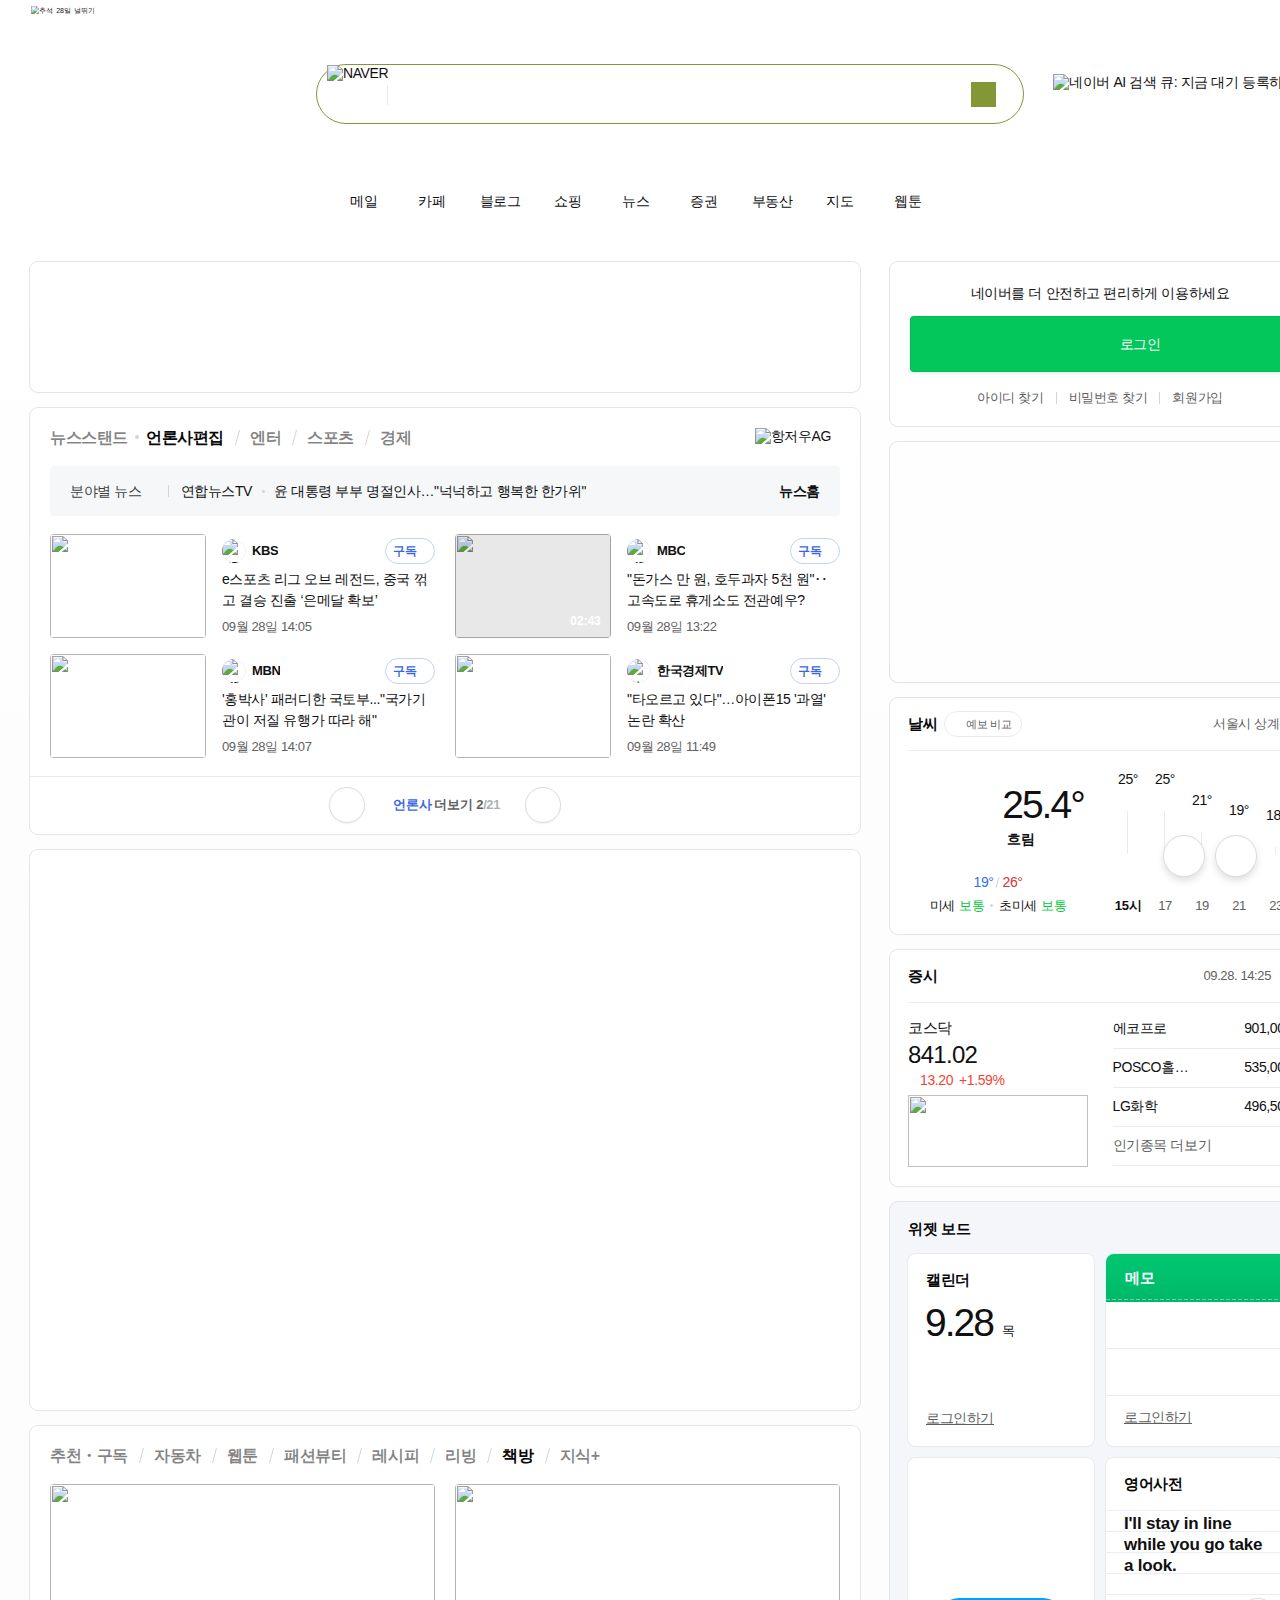
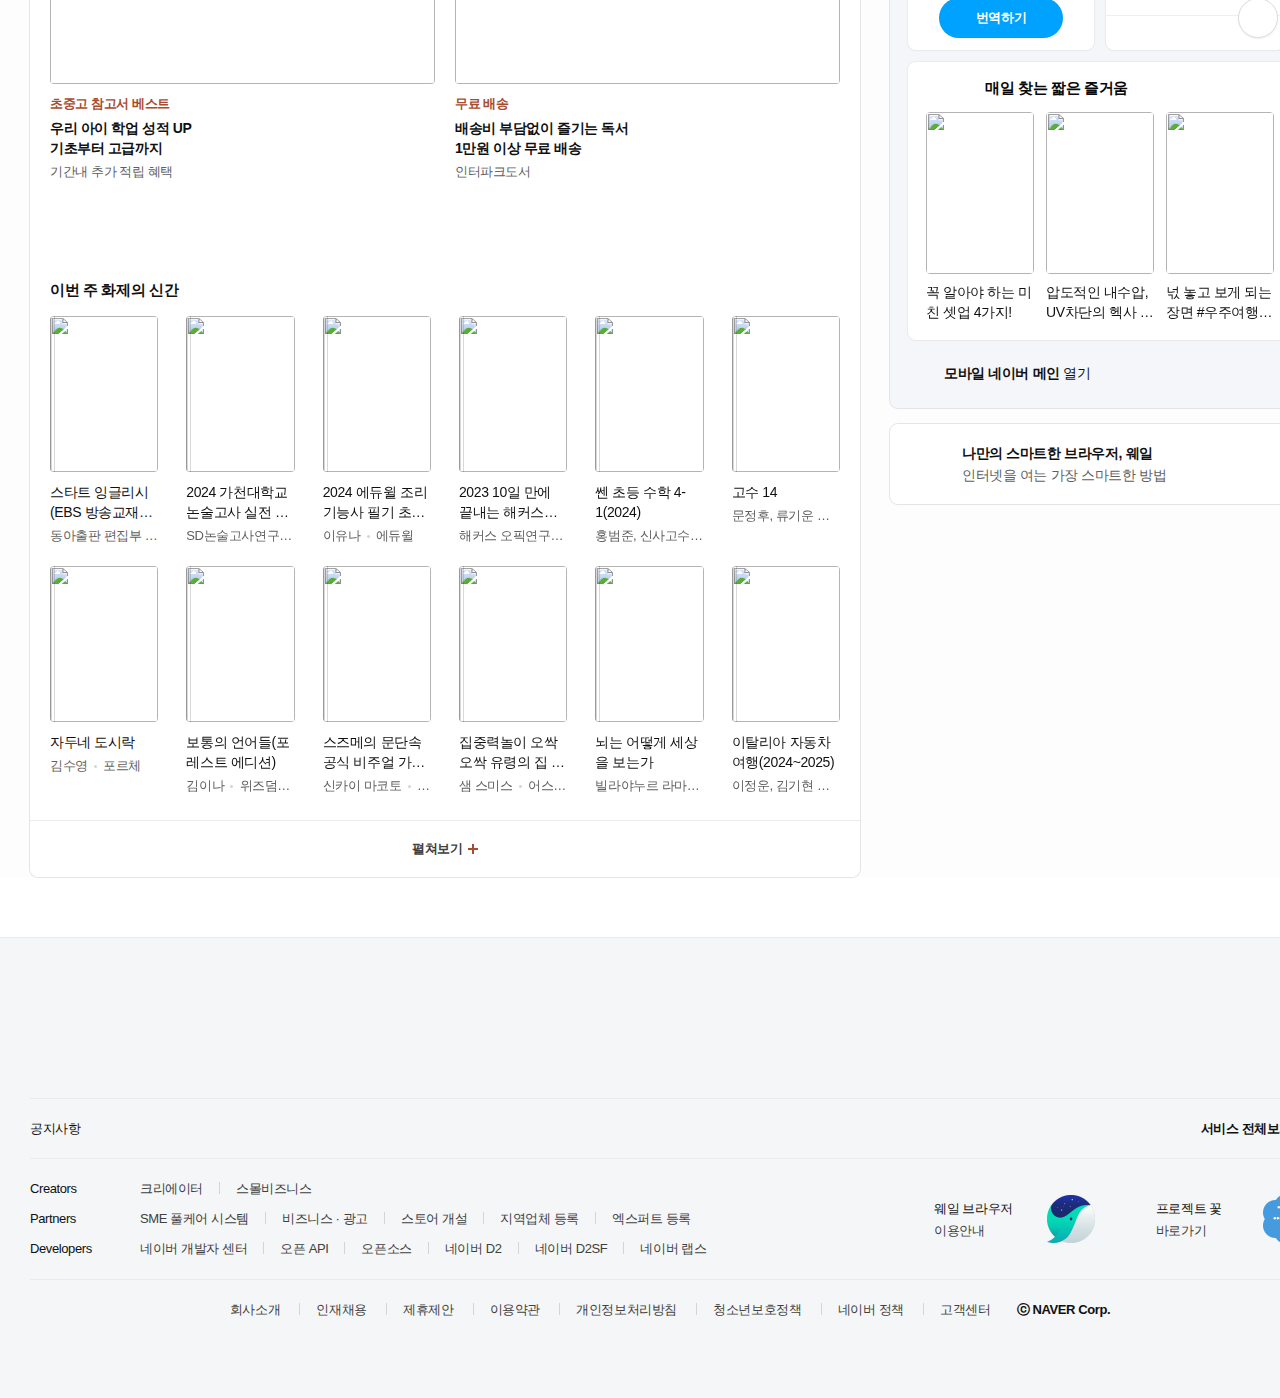
==== index.html @ 701a2a69 "feat: apply naver conetens" ====
<!DOCTYPE html>
<html lang="en">

<head>
    <meta charset="UTF-8">
    <meta name="viewport"
        content="width=device-width, initial-scale=1, minimum-scale=1, maximum-scale=1, user-scalable=no">
    <link href="style.css" rel="stylesheet" type="text/css" />
    <link href="main.css" rel="stylesheet" type="text/css" />
    <meta http-equiv="X-UA-Compatible" content="ie=edge">
    <link rel="shortcut icon" type="image/x-icon" href="assets/icon/favicon.ico">
    <title>NAVER</title>
    <style type="text/css">
        /* DA Alternative - Contents Style */
        html,
        body {
            margin: 0;
            padding: 0;
        }

        .main_public {
            font-family: -apple-system, BlinkMacSystemFont, 'Malgun Gothic', '맑은 고딕', helvetica, 'Apple SD Gothic Neo', sans-serif;
            color: #202020;
            font-size: 12px;
            line-height: 1.5;
            text-align: left;
            position: relative;
            width: 410px;
            height: 100px;
        }

        .main_public p,
        .main_public h1,
        .main_public h2,
        .main_public h3,
        .main_public h4,
        .main_public h5,
        .main_public h6,
        .main_public ul,
        .main_public ol,
        .main_public li,
        .main_public dl,
        .main_public dt,
        .main_public dd,
        .main_public table,
        .main_public th,
        .main_public td,
        .main_public form,
        .main_public fieldset,
        .main_public legend,
        .main_public input,
        .main_public textarea,
        .main_public button,
        .main_public select {
            margin: 0;
            padding: 0;
        }

        .main_public img,
        .main_public fieldset {
            border: 0;
        }

        .main_public img {
            vertical-align: top;
        }

        .main_public ul,
        .main_public ol {
            list-style: none;
        }

        .main_public em,
        .main_public address,
        .main_public i {
            font-style: normal;
        }

        .main_public a {
            color: inherit;
            text-decoration: none;
        }

        .main_public button {
            border: none;
            background: none;
            cursor: pointer;
            -webkit-user-select: none;
        }

        .main_public .blind {
            position: absolute;
            overflow: hidden;
            width: 1px;
            height: 1px;
            margin: -1px;
            clip: rect(0, 0, 0, 0);
        }

        .main_public .main_public_wrap {
            display: block;
            overflow: hidden;
            background-color: #f5f6f7;
        }

        .main_public .main_public_wrap:hover .main_public_image img {
            -webkit-transition-duration: 0.3s;
            transition-duration: 0.3s;
            -webkit-transform: scale(1.05);
            -ms-transform: scale(1.05);
            transform: scale(1.05);
        }

        .main_public .main_public_wrap:hover .main_public_title {
            text-decoration: underline;
        }

        .main_public .main_public_image {
            overflow: hidden;
            position: relative;
            float: left;
            width: 160px;
            height: 100px;
            border-radius: 6px;
        }

        .main_public .main_public_image::after {
            position: absolute;
            top: 0;
            left: 0;
            right: 0;
            bottom: 0;
            border: 1px solid rgba(0, 0, 0, 0.06);
            border-radius: inherit;
            content: '';
        }

        .main_public .main_public_image img {
            -webkit-transition: -webkit-transform 0.2s cubic-bezier(0.165, 0.84, 0.44, 1);
            transition: -webkit-transform 0.2s cubic-bezier(0.165, 0.84, 0.44, 1);
            transition: transform 0.2s cubic-bezier(0.165, 0.84, 0.44, 1);
            transition: transform 0.2s cubic-bezier(0.165, 0.84, 0.44, 1), -webkit-transform 0.2s cubic-bezier(0.165, 0.84, 0.44, 1);
            image-rendering: -webkit-optimize-contrast;
        }

        .main_public .main_public_content {
            overflow: hidden;
            height: 100px;
            padding: 5px 3px 0 18px;
            -webkit-box-sizing: border-box;
            box-sizing: border-box;
        }

        .main_public .main_public_subtitle {
            overflow: hidden;
            text-overflow: ellipsis;
            white-space: nowrap;
            display: inline-block;
            -webkit-box-align: center;
            -ms-flex-align: center;
            align-items: center;
            height: 20px;
            max-width: 141px;
            padding: 0 6px;
            border-radius: 4px;
            font-size: 13px;
            line-height: 20px;
            letter-spacing: -0.25px;
            color: #fff;
            background-color: #a0adb2;
            vertical-align: top;
        }

        .main_public .main_public_title {
            overflow: hidden;
            text-overflow: ellipsis;
            white-space: nowrap;
            display: block;
            margin-top: 10px;
            font-size: 14px;
            line-height: 1.143;
            letter-spacing: -0.25px;
            color: #222122;
        }

        .main_public .main_public_desc {
            margin-top: 6px;
        }

        .main_public .main_public_desc,
        .main_public .main_public_desc2 {
            overflow: hidden;
            text-overflow: ellipsis;
            white-space: nowrap;
            font-size: 14px;
            line-height: 1.43;
            letter-spacing: -0.25px;
            color: #545454;
        }

        .main_public.type_win .main_public_title {
            letter-spacing: -0.7px;
        }

        .main_public.type_win .main_public_desc,
        .main_public.type_win .main_public_desc2 {
            letter-spacing: -0.7px;
        }

        .main_public.type_dark .main_public_image::after {
            border-color: rgba(255, 255, 255, 0.16);
        }

        .main_public.type_dark .main_public_wrap {
            background-color: #2e2f30;
        }

        .main_public.type_dark .main_public_subtitle {
            background-color: #6c7274;
        }

        .main_public.type_dark .main_public_title {
            color: #f3f3f3;
        }

        .main_public.type_dark .main_public_desc,
        .main_public.type_dark .main_public_desc2 {
            color: #cbcbcb;
        }
    </style>
</head>

<body>
    <div id="wrap">
        <div id="header" role="banner">
            <div id="topSearchWrap" class="header_inner">
                <div id="special-logo" class="search_special_bg">
                    <div class="event_bg">
                        <picture class="event_bg_wrap"
                            style="position: absolute; transform: scale(0.5); transform-origin: left top; top: 6px; left: 1px;">
                            <img usemap="#special-logo-map"
                                src="https://mml.pstatic.net/www/mobile/edit/20230927_1095/upload_1695748062629qXNuC.gif"
                                alt="추석_28일_널뛰기"><map name="special-logo-map"><area
                                    href="https://search.naver.com/search.naver?where=nexearch&amp;sm=top_brd&amp;fbm=0&amp;ie=utf8&amp;query=2023%EB%85%84+%EC%B6%94%EC%84%9D"
                                    target="_blank" coords="124,0, 636,300"><area
                                    href="https://blog.naver.com/naver_diary/223220817889" target="_blank"
                                    coords="0,0, 110,300"></map>
                        </picture>
                    </div>
                </div>
                <div id="timeboard-ex" class="ad_area" style="min-width: 1340px; display: none;"> </div>
                <div id="search_area" class="search_area is_focus" style="border-color: #839736">
                    <div id="special-input-logo-ex" class="link_search_special" style="display:none"></div>
                    <div class="search_group">
                        <div id="search" class="search_group_inner">
                            <h1 id="special-input-logo" class="search_logo"><a href="/"
                                    class="link_naver type_image"><img
                                        src="https://s.pstatic.net/static/www/mobile/edit/20230927_1095/upload_1695748272795ZRJ8G.png"
                                        width="58" height="58" alt="NAVER"></a></h1>
                            <form id="sform" name="search" role="search" action="https://search.naver.com/search.naver"
                                method="get">
                                <fieldset>
                                    <legend class="blind">검색</legend> <input type="hidden" name="where"
                                        value="nexearch"> <input type="hidden" id="sm" name="sm" value="top_hty"> <input
                                        type="hidden" id="fbm" name="fbm" value="0"> <input type="hidden" id="acr"
                                        name="acr" value="" disabled="disabled"> <input type="hidden" id="acq"
                                        name="acq" value="" disabled="disabled"> <input type="hidden" id="qdt"
                                        name="qdt" value="" disabled="disabled"> <input type="hidden" id="ie" name="ie"
                                        value="utf8"> <input type="hidden" id="acir" name="acir" value=""
                                        disabled="disabled"> <input type="hidden" id="os" name="os" value=""
                                        disabled="disabled"> <input type="hidden" id="bid" name="bid" value=""
                                        disabled="disabled"> <input type="hidden" id="pkid" name="pkid" value=""
                                        disabled="disabled"> <input type="hidden" id="eid" name="eid" value=""
                                        disabled="disabled"> <input type="hidden" id="mra" name="mra" value=""
                                        disabled="disabled">
                                    <div class="search_input_box"> <input id="query" name="query" type="search"
                                            title="검색어를 입력해 주세요." placeholder="검색어를 입력해 주세요." maxlength="255"
                                            autocomplete="off" class="search_input" data-atcmp-element=""> </div>
                                    <!-- onClick event -->
                                    <button type="submit" class="btn_search" onclick=""> <span id="search-btn"
                                            class="ico_btn_search type_color" style="background-color: #839736"></span>
                                        <span class="blind">검색</span> </button>
                                </fieldset>
                            </form>
                            <div class="search_box"> <button id="ke_kbd_btn" type="button" class="btn_keyboard"
                                    aria-pressed="false"> <span class="keybord_text"> <span class="blind">입력도구</span>
                                    </span> </button>
                                <div id="_nx_kbd" style="display:none"></div> <button id="nautocomplete" type="button"
                                    class="btn_arrow" data-atcmp-element=""> <span class="blind">자동완성/최근검색어펼치기</span>
                                </button>
                            </div>
                            <div class="layer_atcmp" id="autoFrame" style="display:none">
                                <div class="ly_atcmp" data-atcmp-element="">
                                    <div class="api_atcmp_wrap">
                                        <div class="atcmp_fixer _recent_layer" style="display:none">
                                            <div class="atcmp_header _recent_header"> <strong class="tit">최근검색어</strong>
                                                <div class="option"> <a role="button" href="#" class="item _delAll"
                                                        aria-pressed="false">전체삭제</a> </div>
                                            </div>
                                            <div class="atcmp_container">
                                                <ul class="kwd_lst _recent">
                                                    <li class="item _item" data-rank="@rank@"
                                                        data-template-type="history" data-keyword="@in_txt@"> <a
                                                            href="#" class="kwd"> <span class="fix"><span
                                                                    class="common_ico_kwd"><i
                                                                        class="imsc ico_search"></i></span><span>@txt@</span></span>
                                                        </a> <span class="etc"> <em class="date">@date@.</em> <a
                                                                href="#" role="button" class="bt_item _del"
                                                                aria-pressed="false"><i class="imsc ico_del">삭제</i></a>
                                                        </span> </li>
                                                </ul>
                                                <div class="kwd_info kwd_off _offMsg" style="display:none">검색어 저장 기능이 꺼져
                                                    있습니다.<br><span class="kwd_dsc">설정이 초기화 된다면 <a
                                                            href="https://help.naver.com/alias/search/word/word_35.naver"
                                                            class="kwd_help" data-clk="sly.help"
                                                            target="_blank">도움말</a>을 확인해주세요.</span></div>
                                                <div class="kwd_info kwd_none _recentNone" style="display:none">최근 검색어
                                                    내역이 없습니다.<br><span class="kwd_dsc">설정이 초기화 된다면 <a
                                                            href="https://help.naver.com/alias/search/word/word_35.naver"
                                                            class="kwd_help" data-clk="sly.help"
                                                            target="_blank">도움말</a>을 확인해주세요.</span></div>
                                            </div>
                                            <div class="atcmp_footer"> <span class="side_opt_area"> <span
                                                        class="opt_item"><a
                                                            href="https://help.naver.com/alias/search/word/word_35.naver"
                                                            data-clk="sly.help" target="_blank">도움말</a></span> </span>
                                                <span class="rside_opt_area"> <span class="opt_item"> <a href="#"
                                                            class="close _keywordOnOff">자동저장 끄기</a> </span> </span>
                                            </div>
                                        </div>
                                        <div class="atcmp_fixer _atcmp_layer" style="display:none">
                                            <div class="atcmp_container _words">
                                                <ul class="kwd_lst _kwd_list"> </ul>
                                                <div class="atcmp_alert _alert">
                                                    <div class="dsc_election">
                                                        <p class="dsc"> <i class="imsc ico_election"></i><span
                                                                class="_alert_passage"></span> </p> <span
                                                            class="dsc_inner"> <span class="_alert_passage2"></span> <a
                                                                href="#" class="link _alert_link"
                                                                target="_blank">자세히보기</a> </span>
                                                    </div>
                                                </div>
                                                <div class="atcmp_plus _plus">
                                                    <div class="dsc_plus"> <a
                                                            href="https://help.naver.com/alias/search/word/word_16.naver"
                                                            class="link_dsc" data-clk="sug.cxhelp" target="_blank">관심사를
                                                            반영한 컨텍스트 자동완성<i class="imsc ico_help">도움말</i></a> </div>
                                                    <div class="switch"> <a role="button" href="#"
                                                            class="bt_switch active _plus_btn" aria-pressed="false"><i
                                                                class="imsc ico_option">컨텍스트 자동완성</i></a> </div>
                                                    <div class="layer_plus _plus_layer"> <strong class="tit">컨텍스트
                                                            자동완성</strong>
                                                        <div class="_plus_layer_isloggedin" style="display:none">
                                                            <p class="dsc">ON/OFF 설정은<br>해당기기(브라우저)에 저장됩니다.</p>
                                                            <div class="btn_area"> <a
                                                                    href="https://help.naver.com/alias/search/word/word_16.naver"
                                                                    class="btn btn_view" data-clk="sug.cxlink"
                                                                    target="_blank">자세히</a> </div>
                                                        </div>
                                                        <div class="_plus_layer_isnotloggedin" style="display:none">
                                                            <p class="dsc"><em class="txt">동일한 시간대/연령/남녀별</em> 사용자
                                                                그룹의<br>관심사에 맞춰 자동완성을 제공합니다.</p>
                                                            <div class="btn_area"> <a
                                                                    href="https://nid.naver.com/nidlogin.login"
                                                                    class="btn btn_login" data-clk="sug.cxlogin">로그인</a>
                                                                <a href="https://help.naver.com/alias/search/word/word_16.naver"
                                                                    class="btn btn_view" data-clk="sug.cxlink"
                                                                    target="_blank">자세히</a>
                                                            </div>
                                                        </div> <a href="#" role="button"
                                                            class="btn_close _plus_layer_close"><i
                                                                class="imsc ico_close">컨텍스트 자동완성 레이어 닫기</i></a>
                                                    </div>
                                                </div>
                                            </div>
                                            <div class="atcmp_footer"> <span class="side_opt_area"> <span
                                                        class="opt_item"><a
                                                            href="https://help.naver.com/alias/search/word/word_17.naver"
                                                            data-clk="sug.help" target="_blank">도움말</a></span> <span
                                                        class="opt_item"><a
                                                            href="https://help.naver.com/alias/search/word/word_18.naver"
                                                            class="report" data-clk="sug.report"
                                                            target="_blank">신고</a></span> </span> <span
                                                    class="rside_opt_area"> <span class="opt_item"> <a href="#"
                                                            class="close _suggestOnOff">자동완성 끄기</a> </span> </span>
                                            </div>
                                        </div>
                                    </div>
                                </div>
                            </div>
                        </div>
                    </div>
                </div>
                <div id="search-right-banner"><a
                        href="https://mkt.naver.com/p1/atrb?channel_id=naver_pcsearchright&amp;campaign_id=2309-cue-001&amp;material=0927_v2&amp;target=https%3A%2F%2Fcue.search.naver.com%2F%3Ffrom%3Dda_anniv_0927_v2"
                        class="link_search_banner" target="_blank"><img
                            src="https://s.pstatic.net/static/www/mobile/edit/20230926_1095/upload_1695725424208jeqEJ.png"
                            width="162" height="40" alt="네이버 AI 검색 큐: 지금 대기 등록하세요"></a></div>
                <div id="shortcutArea" class="shortcut_area" role="region">
                    <ul class="shortcut_list">
                        <li class="shortcut_item"><a href="https://mail.naver.com" class="link_service"
                                target="_blank"><span class="service_icon type_mail"></span><span
                                    class="service_name">메일</span></a></li>
                        <li class="shortcut_item"><a href="https://cafe.naver.com" class="link_service"
                                target="_blank"><span class="service_icon type_cafe"></span><span
                                    class="service_name">카페</span></a></li>
                        <li class="shortcut_item"><a href="https://blog.naver.com" class="link_service"
                                target="_blank"><span class="service_icon type_blog"></span><span
                                    class="service_name">블로그</span></a></li>
                        <li class="shortcut_item"><a href="https://shopping.naver.com/home" class="link_service"
                                target="_blank"><span class="service_icon type_shopping"></span><span
                                    class="service_name">쇼핑</span></a></li>
                        <li class="shortcut_item"><a href="https://news.naver.com/" class="link_service"
                                target="_blank"><span class="service_icon type_news"></span><span
                                    class="service_name">뉴스</span></a></li>
                        <li class="shortcut_item"><a href="https://finance.naver.com/" class="link_service"
                                target="_blank"><span class="service_icon type_stock"></span><span
                                    class="service_name">증권</span></a></li>
                        <li class="shortcut_item"><a href="https://land.naver.com/" class="link_service"
                                target="_blank"><span class="service_icon type_real"></span><span
                                    class="service_name">부동산</span></a></li>
                        <li class="shortcut_item"><a href="https://map.naver.com" class="link_service"
                                target="_blank"><span class="service_icon type_map"></span><span
                                    class="service_name">지도</span></a></li>
                        <li class="shortcut_item"><a href="https://comic.naver.com" class="link_service"
                                target="_blank"><span class="service_icon type_webtoon"></span><span
                                    class="service_name">웹툰</span></a></li>
                        <li class="shortcut_item"><a href="#" class="link_service" role="button"><span
                                    class="service_icon type_more"></span><span class="blind">바로가기 펼침</span></a></li>
                    </ul>
                </div>
                <div id="topAsideArea" class="menu_area"><button id="topAsideButton" type="button" class="btn_menu"
                        aria-haspopup="menu" aria-expanded="false"><span class="blind">확장 영역</span></button></div>
                <div id="topPayArea" class="pay_area"><a href="https://order.pay.naver.com/home" class="link_pay"
                        target="_blank"><span class="blind">페이 바로가기</span></a></div>
                <div id="topTalkArea" class="talk_area"><button type="button" class="btn_talk" aria-haspopup="menu"
                        aria-expanded="false"><span class="blind">톡</span></button></div>
                <div id="topNotiArea" class="notify_area"><button type="button" class="btn_notify" aria-haspopup="menu"
                        aria-expanded="false"><span class="blind">알림</span></button></div>
            </div>
        </div>
        <div id="container" role="main">
            <div id="root">
                <div class="Layout-module__column_left___tLO23">
                    <div class="Layout-module__banner_area___CUXNe" target="">
                        <div id="ad_timeboard" style="height: 130px; z-index: 99;">
                            <div style="width: 100%; height: auto; margin: 0px auto; line-height: 0;"><iframe
                                    id="ad_timeboard_tgtLREC" frameborder="no" scrolling="no" tabindex="0" name=""
                                    title="AD"
                                    style="width: 100%; height: 135px; visibility: inherit; border: 0px; vertical-align: bottom;"></iframe>
                            </div>
                        </div>
                    </div>
                    <div id="newsstand" class="Layout-module__content_area___b_3TU">
                        <div class="ContentHeaderView-module__content_header___nSgPg">
                            <div class="ContentHeaderView-module__header_tab___WW6fU">
                                <ul class="ContentHeaderView-module__tab_list___BWrWe" role="tablist">
                                    <li class="ContentHeaderView-module__tab_item___dz3nK" role="presentation"><span
                                            class="ContentHeaderView-module__tab___uYoNi type_news"><a href="#"
                                                class="ContentHeaderView-module__tab_text___IuWnG" role="tab"
                                                aria-selected="false">뉴스스탠드</a><a href="#"
                                                class="ContentHeaderView-module__tab_text___IuWnG" role="tab"
                                                aria-selected="true">언론사편집</a></span></li>
                                    <li class="ContentHeaderView-module__tab_item___dz3nK" role="presentation"><a
                                            href="#" class="ContentHeaderView-module__tab___uYoNi" role="tab"
                                            aria-selected="false">엔터</a></li>
                                    <li class="ContentHeaderView-module__tab_item___dz3nK" role="presentation"><a
                                            href="#" class="ContentHeaderView-module__tab___uYoNi" role="tab"
                                            aria-selected="false">스포츠</a></li>
                                    <li class="ContentHeaderView-module__tab_item___dz3nK" role="presentation"><a
                                            href="#" class="ContentHeaderView-module__tab___uYoNi" role="tab"
                                            aria-selected="false">경제</a></li>
                                </ul>
                            </div><a href="https://sports.news.naver.com/general/index" target="_blank"
                                class="ContentHeaderView-module__link_event___EXCVn"><img
                                    src="https://s.pstatic.net/static/www/mobile/edit/20230926_1095/upload_1695697929972b487Z.png"
                                    height="19" alt="항저우AG"></a>
                        </div>
                        <div class="ContentHeaderSubView-module__content_header_sub___Yszwk"><a href="#"
                                class="ContentHeaderSubView-module__btn_more___HnWNR" role="button"
                                aria-haspopup="listbox" aria-expanded="false" aria-pressed="false">분야별 뉴스<i
                                    class="ContentHeaderSubView-module__ico_triangle___ObyFF"></i></a>
                            <div class="ContentHeaderSubView-module__sub_news___DECMU">
                                <div class="AutoRolling-module__rolling-y___T3kmw" style="animation-duration: 0.5s;">
                                    <div class="ContentHeaderSubView-module__news_box___dH9b3"><a
                                            href="https://media.naver.com/press/422" target="_blank"
                                            class="ContentHeaderSubView-module__news_media___YJm6A">연합뉴스TV</a>
                                        <div class="ContentHeaderSubView-module__news_desc___ztwqZ">
                                            <div class="ContentHeaderSubView-module__news_title___wuetX"><a
                                                    href="https://news.naver.com/main/read.naver?mode=LSD&amp;mid=shm&amp;sid1=100&amp;oid=422&amp;aid=0000621565"
                                                    target="_blank">윤 대통령 부부 명절인사…"넉넉하고 행복한 한가위"</a></div>
                                        </div>
                                    </div>
                                </div>
                                <div class="AutoRolling-module__rolling-y___T3kmw" style="animation-duration: 0.5s;">
                                    <div class="ContentHeaderSubView-module__news_box___dH9b3"><a
                                            href="https://media.naver.com/press/025" target="_blank"
                                            class="ContentHeaderSubView-module__news_media___YJm6A">중앙일보</a>
                                        <div class="ContentHeaderSubView-module__news_desc___ztwqZ">
                                            <div class="ContentHeaderSubView-module__news_title___wuetX"><a
                                                    href="https://news.naver.com/main/read.naver?mode=LSD&amp;mid=shm&amp;sid1=104&amp;oid=025&amp;aid=0003311314"
                                                    target="_blank">신진서, 진 적 없던 쉬아오훙에 충격패...AG 금메달 무산됐다</a></div>
                                        </div>
                                    </div>
                                </div>
                            </div>
                            <div class="ContentHeaderSubView-module__sub_home___QWIkL"><a href="https://news.naver.com/"
                                    target="_blank" class="ContentHeaderSubView-module__link_home___hdZDg">뉴스홈</a></div>
                        </div>
                        <div class="MediaView-module__media_area___Z4js3" role="tabpanel">
                            <div class="MediaContentsView-module__media_contents___GqCNo">
                                <ul class="MediaContentsView-module__media_list___bEcVz"
                                    style="overflow: hidden; max-height: 224px;">
                                    <li
                                        class="MediaContentsView-module__media_item___CDT_f MediaContentsView-module__type_news___xQavv">
                                        <a target="_blank" href="https://n.news.naver.com/article/056/0011574636"
                                            class="MediaContentsView-module__link_thumb___KldTl"><span
                                                class="ImgView-module__content_img___QA0gl"
                                                style="width: 156px; height: 104px;"><img
                                                    src="https://s.pstatic.net/dthumb.phinf/?src=%22https%3A%2F%2Fs.pstatic.net%2Fmimgnews%2Fimage%2Forigin%2F056%2F2023%2F09%2F28%2F11574636.jpg%3Fut%3D20230928135801%22&amp;type=nf312_208&amp;service=navermain"
                                                    width="156" height="104"></span></a>
                                        <div class="MediaContentsView-module__media_info___0iNVg">
                                            <div class="MediaContentsView-module__info_top___OSBCn"><span
                                                    class="MediaContentsView-module__top_thumb___gSRg3"><img
                                                        src="https://s.pstatic.net/dthumb.phinf/?src=%22https%3A%2F%2Fs.pstatic.net%2Fmimgnews%2Fimage%2Fupload%2Foffice_logo%2F056%2F2021%2F10%2F28%2Flogo_056_56_20211028103053.png%22&amp;type=f108_108&amp;service=navermain"
                                                        width="24" height="24" alt="KBS"></span><a target="_blank"
                                                    href="https://media.naver.com/press/056"
                                                    class="MediaContentsView-module__link_press___YwfNb">KBS</a><button
                                                    type="button"
                                                    class="MediaContentsView-module__btn_subscribe___pO3ZO"
                                                    aria-pressed="false">구독</button></div><a target="_blank"
                                                href="https://n.news.naver.com/article/056/0011574636"
                                                class="MediaContentsView-module__info_title___vdgEM">e스포츠 리그 오브 레전드, 중국
                                                꺾고 결승 진출 ‘은메달 확보’</a>
                                            <div class="MediaContentsView-module__info_desc___mMXww">
                                                <div class="MediaContentsView-module__desc_text___InEJG"><span
                                                        class="MediaContentsView-module__text___HFcZk">09월 28일
                                                        14:05</span></div>
                                            </div>
                                        </div>
                                    </li>
                                    <li
                                        class="MediaContentsView-module__media_item___CDT_f MediaContentsView-module__type_news___xQavv">
                                        <a target="_blank" href="https://n.news.naver.com/article/057/0001771376"
                                            class="MediaContentsView-module__link_thumb___KldTl"><span
                                                class="ImgView-module__content_img___QA0gl"
                                                style="width: 156px; height: 104px;"><img
                                                    src="https://s.pstatic.net/dthumb.phinf/?src=%22https%3A%2F%2Fs.pstatic.net%2Fmimgnews%2Fimage%2Forigin%2F057%2F2023%2F09%2F28%2F1771376.jpg%3Fut%3D20230928110704%22&amp;type=nf312_208&amp;service=navermain"
                                                    width="156" height="104"></span></a>
                                        <div class="MediaContentsView-module__media_info___0iNVg">
                                            <div class="MediaContentsView-module__info_top___OSBCn"><span
                                                    class="MediaContentsView-module__top_thumb___gSRg3"><img
                                                        src="https://s.pstatic.net/dthumb.phinf/?src=%22https%3A%2F%2Fs.pstatic.net%2Fmimgnews%2Fimage%2Fupload%2Foffice_logo%2F057%2F2019%2F11%2F25%2Flogo_057_56_20191125103925.png%22&amp;type=f108_108&amp;service=navermain"
                                                        width="24" height="24" alt="MBN"></span><a target="_blank"
                                                    href="https://media.naver.com/press/057"
                                                    class="MediaContentsView-module__link_press___YwfNb">MBN</a><button
                                                    type="button"
                                                    class="MediaContentsView-module__btn_subscribe___pO3ZO"
                                                    aria-pressed="false">구독</button></div><a target="_blank"
                                                href="https://n.news.naver.com/article/057/0001771376"
                                                class="MediaContentsView-module__info_title___vdgEM">'홍박사' 패러디한
                                                국토부..."국가기관이 저질 유행가 따라 해"</a>
                                            <div class="MediaContentsView-module__info_desc___mMXww">
                                                <div class="MediaContentsView-module__desc_text___InEJG"><span
                                                        class="MediaContentsView-module__text___HFcZk">09월 28일
                                                        14:07</span></div>
                                            </div>
                                        </div>
                                    </li>
                                </ul>
                            </div>
                            <div class="MediaContentsView-module__media_contents___GqCNo">
                                <ul class="MediaContentsView-module__media_list___bEcVz"
                                    style="overflow: hidden; max-height: 224px;">
                                    <li
                                        class="MediaContentsView-module__media_item___CDT_f MediaContentsView-module__type_news___xQavv">
                                        <a target="_blank" href="https://n.news.naver.com/article/214/0001302684"
                                            class="MediaContentsView-module__link_thumb___KldTl"><span
                                                class="ImgView-module__content_img___QA0gl ImgView-module__type_gradient___wrDaw"
                                                style="width: 156px; height: 104px;"><img
                                                    src="https://s.pstatic.net/dthumb.phinf/?src=%22https%3A%2F%2Fs.pstatic.net%2Fmimgnews%2Fimage%2Forigin%2F214%2F2023%2F09%2F28%2F1302684.jpg%3Fut%3D20230928135701%22&amp;type=nf312_208&amp;service=navermain"
                                                    width="156" height="104"></span><span
                                                class="PlayTimeView-module__playtime___mjsCW"><span
                                                    class="blind">재생시간</span><span class="time">02:43</span></span></a>
                                        <div class="MediaContentsView-module__media_info___0iNVg">
                                            <div class="MediaContentsView-module__info_top___OSBCn"><span
                                                    class="MediaContentsView-module__top_thumb___gSRg3"><img
                                                        src="https://s.pstatic.net/dthumb.phinf/?src=%22https%3A%2F%2Fs.pstatic.net%2Fmimgnews%2Fimage%2Fupload%2Foffice_logo%2F214%2F2020%2F06%2F30%2Flogo_214_56_20200630111130.png%22&amp;type=f108_108&amp;service=navermain"
                                                        width="24" height="24" alt="MBC"></span><a target="_blank"
                                                    href="https://media.naver.com/press/214"
                                                    class="MediaContentsView-module__link_press___YwfNb">MBC</a><button
                                                    type="button"
                                                    class="MediaContentsView-module__btn_subscribe___pO3ZO"
                                                    aria-pressed="false">구독</button></div><a target="_blank"
                                                href="https://n.news.naver.com/article/214/0001302684"
                                                class="MediaContentsView-module__info_title___vdgEM">"돈가스 만 원, 호두과자 5천
                                                원"‥고속도로 휴게소도 전관예우?</a>
                                            <div class="MediaContentsView-module__info_desc___mMXww">
                                                <div class="MediaContentsView-module__desc_text___InEJG"><span
                                                        class="MediaContentsView-module__text___HFcZk">09월 28일
                                                        13:22</span></div>
                                            </div>
                                        </div>
                                    </li>
                                    <li
                                        class="MediaContentsView-module__media_item___CDT_f MediaContentsView-module__type_news___xQavv">
                                        <a target="_blank" href="https://n.news.naver.com/article/215/0001127307"
                                            class="MediaContentsView-module__link_thumb___KldTl"><span
                                                class="ImgView-module__content_img___QA0gl"
                                                style="width: 156px; height: 104px;"><img
                                                    src="https://s.pstatic.net/dthumb.phinf/?src=%22https%3A%2F%2Fs.pstatic.net%2Fmimgnews%2Fimage%2Forigin%2F215%2F2023%2F09%2F28%2F1127307.jpg%3Fut%3D20230928111501%22&amp;type=nf312_208&amp;service=navermain"
                                                    width="156" height="104"></span></a>
                                        <div class="MediaContentsView-module__media_info___0iNVg">
                                            <div class="MediaContentsView-module__info_top___OSBCn"><span
                                                    class="MediaContentsView-module__top_thumb___gSRg3"><img
                                                        src="https://s.pstatic.net/dthumb.phinf/?src=%22https%3A%2F%2Fs.pstatic.net%2Fmimgnews%2Fimage%2Fupload%2Foffice_logo%2F215%2F2020%2F08%2F12%2Flogo_215_56_20200812134433.png%22&amp;type=f108_108&amp;service=navermain"
                                                        width="24" height="24" alt="한국경제TV"></span><a target="_blank"
                                                    href="https://media.naver.com/press/215"
                                                    class="MediaContentsView-module__link_press___YwfNb">한국경제TV</a><button
                                                    type="button"
                                                    class="MediaContentsView-module__btn_subscribe___pO3ZO"
                                                    aria-pressed="false">구독</button></div><a target="_blank"
                                                href="https://n.news.naver.com/article/215/0001127307"
                                                class="MediaContentsView-module__info_title___vdgEM">"타오르고 있다"…아이폰15
                                                '과열' 논란 확산</a>
                                            <div class="MediaContentsView-module__info_desc___mMXww">
                                                <div class="MediaContentsView-module__desc_text___InEJG"><span
                                                        class="MediaContentsView-module__text___HFcZk">09월 28일
                                                        11:49</span></div>
                                            </div>
                                        </div>
                                    </li>
                                </ul>
                            </div>
                        </div>
                        <div class="ContentPagingView-module__content_paging___QIMwB"><button type="button"
                                class="ContentPagingView-module__btn_prev___JaBFN"><span class="blind">이전
                                    페이지</span></button>
                            <div class="ContentPagingView-module__content_page___ZM2wA"><span
                                    class="ContentPagingView-module__text___uJNhb"><span
                                        class="ContentPagingView-module__point___U2tUD">언론사</span> 더보기</span><span
                                    class="current">2<span class="blind">페이지</span></span><span
                                    class="ContentPagingView-module__total___HUvt2"><span
                                        class="blind">전체</span>/21</span></div><button type="button"
                                class="ContentPagingView-module__btn_next___ZBhby"><span class="blind">다음
                                    페이지</span></button>
                        </div>
                    </div>
                    <div id="shopping" class="Layout-module__content_area___b_3TU">
                        <div></div>
                        <div
                            class="ContentHeaderView-module__content_header___nSgPg ContentHeaderView-module__type_shopping___nNcEZ">
                        </div><iframe title="shoppingbox" src="https://shopsquare.naver.com/"
                            style="width: 831px; height: 560px;"></iframe>
                    </div>
                    <div id="feed" class="Layout-module__content_area___b_3TU id_book">
                        <div class="ContentHeaderView-module__content_header___nSgPg">
                            <div class="ContentHeaderView-module__header_tab___WW6fU">
                                <ul class="ContentHeaderView-module__tab_list___BWrWe" role="tablist">
                                    <li class="ContentHeaderView-module__tab_item___dz3nK" role="presentation"><span
                                            class="ContentHeaderView-module__tab___uYoNi"><a href="#"
                                                class="ContentHeaderView-module__tab_text___IuWnG" role="tab"
                                                aria-selected="false">추천<em>・</em>구독</a></span></li>
                                    <li class="ContentHeaderView-module__tab_item___dz3nK" role="presentation"><a
                                            href="#" class="ContentHeaderView-module__tab___uYoNi" role="tab"
                                            aria-selected="false">자동차</a></li>
                                    <li class="ContentHeaderView-module__tab_item___dz3nK" role="presentation"><a
                                            href="#" class="ContentHeaderView-module__tab___uYoNi" role="tab"
                                            aria-selected="false">웹툰</a></li>
                                    <li class="ContentHeaderView-module__tab_item___dz3nK" role="presentation"><a
                                            href="#" class="ContentHeaderView-module__tab___uYoNi" role="tab"
                                            aria-selected="false">패션뷰티</a></li>
                                    <li class="ContentHeaderView-module__tab_item___dz3nK" role="presentation"><a
                                            href="#" class="ContentHeaderView-module__tab___uYoNi" role="tab"
                                            aria-selected="false">레시피</a></li>
                                    <li class="ContentHeaderView-module__tab_item___dz3nK" role="presentation"><a
                                            href="#" class="ContentHeaderView-module__tab___uYoNi" role="tab"
                                            aria-selected="false">리빙</a></li>
                                    <li class="ContentHeaderView-module__tab_item___dz3nK" role="presentation"><a
                                            href="#" class="ContentHeaderView-module__tab___uYoNi" role="tab"
                                            aria-selected="true">책방</a></li>
                                    <li class="ContentHeaderView-module__tab_item___dz3nK" role="presentation"><a
                                            href="#" class="ContentHeaderView-module__tab___uYoNi" role="tab"
                                            aria-selected="false">지식+</a></li>
                                </ul>
                            </div>
                        </div>
                        <div class="feed_area" role="tabpanel">
                            <div class="feed_box">
                                <ul class="HighlightedColumnView-module__common_highlighted_list___ahUrf">
                                    <li class="HighlightedColumnView-module__common_highlighted_item___CNhUf"><a
                                            target="_blank" href="https://m.shopping.naver.com/plan/details/684252"
                                            class="HighlightedColumnView-module__link_item___kx28e">
                                            <div class="HighlightedColumnView-module__thumb___IN5Mg"><span
                                                    class="ImgView-module__content_img___QA0gl"
                                                    style="width: 100%; height: 200px;"><img
                                                        src="https://s.pstatic.net/static/www/mobile/edit/20230915_1095/upload_1694759733399DAVSO.jpg"
                                                        width="100%" height="200" loading="lazy"></span></div>
                                            <div class="HighlightedColumnView-module__text_color___ZRDm8 common_em">초중고
                                                참고서 베스트</div><strong
                                                class="HighlightedColumnView-module__title___YGJU_">우리 아이 학업 성적
                                                UP<br>기초부터 고급까지</strong>
                                            <div class="HighlightedColumnView-module__source_box___pJRnm"><span
                                                    class="HighlightedColumnView-module__source___j9L07"><span
                                                        class="name">기간내 추가 적립 혜택</span></span></div>
                                        </a></li>
                                    <li class="HighlightedColumnView-module__common_highlighted_item___CNhUf"><a
                                            target="_blank" href="https://smartstore.naver.com/interpark_book"
                                            class="HighlightedColumnView-module__link_item___kx28e">
                                            <div class="HighlightedColumnView-module__thumb___IN5Mg"><span
                                                    class="ImgView-module__content_img___QA0gl"
                                                    style="width: 100%; height: 200px;"><img
                                                        src="https://s.pstatic.net/static/www/mobile/edit/20230915_1095/upload_16947597586486OmSD.jpg"
                                                        width="100%" height="200" loading="lazy"></span></div>
                                            <div class="HighlightedColumnView-module__text_color___ZRDm8 common_em">무료
                                                배송</div><strong class="HighlightedColumnView-module__title___YGJU_">배송비
                                                부담없이 즐기는 독서<br>1만원 이상 무료 배송</strong>
                                            <div class="HighlightedColumnView-module__source_box___pJRnm"><span
                                                    class="HighlightedColumnView-module__source___j9L07"><span
                                                        class="name">인터파크도서</span></span></div>
                                        </a></li>
                                </ul>
                            </div>
                            <div>
                                <div id="pc-main-ad-div-p_main_book" data-hide-last-sibling="false"
                                    data-on-error-parent-node-class="feed_box">
                                    <div style="width: 100%; height: auto; margin: 0px auto; line-height: 0;"><iframe
                                            id="pc-main-ad-div-p_main_book_tgtLREC" frameborder="no" scrolling="no"
                                            tabindex="0" name="" title="AD"
                                            style="width: 100%; height: 50px; visibility: inherit; border: 0px; vertical-align: bottom;"></iframe>
                                    </div>
                                </div>
                            </div>
                            <div class="feed_box">
                                <div class="SixColumnPoster-module__feed_title_wrap___mQwax"><strong
                                        class="SixColumnPoster-module__feed_title___DtSuf">이번 주 화제의 신간</strong></div>
                                <ul class="SixColumnPoster-module__common_list___OAMMz">
                                    <li class="SixColumnPoster-module__common_item___kpJBO"><a
                                            href="https://msearch.shopping.naver.com/book/catalog/42733106623"
                                            target="_blank" class="SixColumnPoster-module__link_item___gNbik">
                                            <div class="SixColumnPoster-module__thumb___uLLRt"><span
                                                    class="BookEffectView-module__book_effect___qt1JW"></span><span
                                                    class="ImgView-module__content_img___QA0gl"
                                                    style="width: 100%; height: 156px;"><img
                                                        src="https://s.pstatic.net/dthumb.phinf/?src=%22https%3A%2F%2Fs.pstatic.net%2Fshopping.phinf%2Fmain_4273310%2F42733106623.20230926084824.jpg%22&amp;type=nf216_312&amp;service=navermain"
                                                        width="100%" height="156" loading="lazy"></span></div><strong
                                                class="SixColumnPoster-module__title___eNN0f">스타트 잉글리시(EBS 방송교재 2023년
                                                10월호)</strong>
                                            <div class="SixColumnPoster-module__sub_box___aB6YY"><span
                                                    class="SixColumnPoster-module__sub___aKQum"> 동아출판 편집부 </span><span
                                                    class="SixColumnPoster-module__sub___aKQum"> 동아출판 </span></div>
                                        </a></li>
                                    <li class="SixColumnPoster-module__common_item___kpJBO"><a
                                            href="https://msearch.shopping.naver.com/book/catalog/41352307618"
                                            target="_blank" class="SixColumnPoster-module__link_item___gNbik">
                                            <div class="SixColumnPoster-module__thumb___uLLRt"><span
                                                    class="BookEffectView-module__book_effect___qt1JW"></span><span
                                                    class="ImgView-module__content_img___QA0gl"
                                                    style="width: 100%; height: 156px;"><img
                                                        src="https://s.pstatic.net/dthumb.phinf/?src=%22https%3A%2F%2Fs.pstatic.net%2Fshopping.phinf%2Fmain_4135230%2F41352307618.20230927071225.jpg%22&amp;type=nf216_312&amp;service=navermain"
                                                        width="100%" height="156" loading="lazy"></span></div><strong
                                                class="SixColumnPoster-module__title___eNN0f">2024 가천대학교 논술고사 실전 모의고사 자연
                                                계열</strong>
                                            <div class="SixColumnPoster-module__sub_box___aB6YY"><span
                                                    class="SixColumnPoster-module__sub___aKQum"> SD논술고사연구소 </span><span
                                                    class="SixColumnPoster-module__sub___aKQum"> 시대교육 </span></div>
                                        </a></li>
                                    <li class="SixColumnPoster-module__common_item___kpJBO"><a
                                            href="https://msearch.shopping.naver.com/book/catalog/42654553629"
                                            target="_blank" class="SixColumnPoster-module__link_item___gNbik">
                                            <div class="SixColumnPoster-module__thumb___uLLRt"><span
                                                    class="BookEffectView-module__book_effect___qt1JW"></span><span
                                                    class="ImgView-module__content_img___QA0gl"
                                                    style="width: 100%; height: 156px;"><img
                                                        src="https://s.pstatic.net/dthumb.phinf/?src=%22https%3A%2F%2Fs.pstatic.net%2Fshopping.phinf%2Fmain_4265455%2F42654553629.20230920071805.jpg%22&amp;type=nf216_312&amp;service=navermain"
                                                        width="100%" height="156" loading="lazy"></span></div><strong
                                                class="SixColumnPoster-module__title___eNN0f">2024 에듀윌 조리기능사 필기
                                                초단기끝장</strong>
                                            <div class="SixColumnPoster-module__sub_box___aB6YY"><span
                                                    class="SixColumnPoster-module__sub___aKQum"> 이유나 </span><span
                                                    class="SixColumnPoster-module__sub___aKQum"> 에듀윌 </span></div>
                                        </a></li>
                                    <li class="SixColumnPoster-module__common_item___kpJBO"><a
                                            href="https://msearch.shopping.naver.com/book/catalog/41905464620"
                                            target="_blank" class="SixColumnPoster-module__link_item___gNbik">
                                            <div class="SixColumnPoster-module__thumb___uLLRt"><span
                                                    class="BookEffectView-module__book_effect___qt1JW"></span><span
                                                    class="ImgView-module__content_img___QA0gl"
                                                    style="width: 100%; height: 156px;"><img
                                                        src="https://s.pstatic.net/dthumb.phinf/?src=%22https%3A%2F%2Fs.pstatic.net%2Fshopping.phinf%2Fmain_4190546%2F41905464620.20230906071500.jpg%22&amp;type=nf216_312&amp;service=navermain"
                                                        width="100%" height="156" loading="lazy"></span></div><strong
                                                class="SixColumnPoster-module__title___eNN0f">2023 10일 만에 끝내는 해커스 OPIc
                                                오픽 START: Intermediate 공략</strong>
                                            <div class="SixColumnPoster-module__sub_box___aB6YY"><span
                                                    class="SixColumnPoster-module__sub___aKQum"> 해커스 오픽연구소 </span><span
                                                    class="SixColumnPoster-module__sub___aKQum"> 해커스 </span></div>
                                        </a></li>
                                    <li class="SixColumnPoster-module__common_item___kpJBO"><a
                                            href="https://msearch.shopping.naver.com/book/catalog/42764344622"
                                            target="_blank" class="SixColumnPoster-module__link_item___gNbik">
                                            <div class="SixColumnPoster-module__thumb___uLLRt"><span
                                                    class="BookEffectView-module__book_effect___qt1JW"></span><span
                                                    class="ImgView-module__content_img___QA0gl"
                                                    style="width: 100%; height: 156px;"><img
                                                        src="https://s.pstatic.net/dthumb.phinf/?src=%22https%3A%2F%2Fs.pstatic.net%2Fshopping.phinf%2Fmain_4276434%2F42764344622.20230926085150.jpg%22&amp;type=nf216_312&amp;service=navermain"
                                                        width="100%" height="156" loading="lazy"></span></div><strong
                                                class="SixColumnPoster-module__title___eNN0f">쎈 초등 수학 4-1(2024)</strong>
                                            <div class="SixColumnPoster-module__sub_box___aB6YY"><span
                                                    class="SixColumnPoster-module__sub___aKQum"> 홍범준, 신사고수학콘텐츠연구회
                                                </span><span class="SixColumnPoster-module__sub___aKQum"> 좋은책신사고 </span>
                                            </div>
                                        </a></li>
                                    <li class="SixColumnPoster-module__common_item___kpJBO"><a
                                            href="https://msearch.shopping.naver.com/book/catalog/42751610621"
                                            target="_blank" class="SixColumnPoster-module__link_item___gNbik">
                                            <div class="SixColumnPoster-module__thumb___uLLRt"><span
                                                    class="BookEffectView-module__book_effect___qt1JW"></span><span
                                                    class="ImgView-module__content_img___QA0gl"
                                                    style="width: 100%; height: 156px;"><img
                                                        src="https://s.pstatic.net/dthumb.phinf/?src=%22https%3A%2F%2Fs.pstatic.net%2Fshopping.phinf%2Fmain_4275161%2F42751610621.20230921083936.jpg%22&amp;type=nf216_312&amp;service=navermain"
                                                        width="100%" height="156" loading="lazy"></span></div><strong
                                                class="SixColumnPoster-module__title___eNN0f">고수 14</strong>
                                            <div class="SixColumnPoster-module__sub_box___aB6YY"><span
                                                    class="SixColumnPoster-module__sub___aKQum"> 문정후, 류기운 </span><span
                                                    class="SixColumnPoster-module__sub___aKQum"> 학산문화사 </span></div>
                                        </a></li>
                                    <li class="SixColumnPoster-module__common_item___kpJBO"><a
                                            href="https://msearch.shopping.naver.com/book/catalog/42777356635"
                                            target="_blank" class="SixColumnPoster-module__link_item___gNbik">
                                            <div class="SixColumnPoster-module__thumb___uLLRt"><span
                                                    class="BookEffectView-module__book_effect___qt1JW"></span><span
                                                    class="ImgView-module__content_img___QA0gl"
                                                    style="width: 100%; height: 156px;"><img
                                                        src="https://s.pstatic.net/dthumb.phinf/?src=%22https%3A%2F%2Fs.pstatic.net%2Fshopping.phinf%2Fmain_4277735%2F42777356635.20230927071141.jpg%22&amp;type=nf216_312&amp;service=navermain"
                                                        width="100%" height="156" loading="lazy"></span></div><strong
                                                class="SixColumnPoster-module__title___eNN0f">자두네 도시락</strong>
                                            <div class="SixColumnPoster-module__sub_box___aB6YY"><span
                                                    class="SixColumnPoster-module__sub___aKQum"> 김수영 </span><span
                                                    class="SixColumnPoster-module__sub___aKQum"> 포르체 </span></div>
                                        </a></li>
                                    <li class="SixColumnPoster-module__common_item___kpJBO"><a
                                            href="https://msearch.shopping.naver.com/book/catalog/42750123618"
                                            target="_blank" class="SixColumnPoster-module__link_item___gNbik">
                                            <div class="SixColumnPoster-module__thumb___uLLRt"><span
                                                    class="BookEffectView-module__book_effect___qt1JW"></span><span
                                                    class="ImgView-module__content_img___QA0gl"
                                                    style="width: 100%; height: 156px;"><img
                                                        src="https://s.pstatic.net/dthumb.phinf/?src=%22https%3A%2F%2Fs.pstatic.net%2Fshopping.phinf%2Fmain_4275012%2F42750123618.20230927071548.jpg%22&amp;type=nf216_312&amp;service=navermain"
                                                        width="100%" height="156" loading="lazy"></span></div><strong
                                                class="SixColumnPoster-module__title___eNN0f">보통의 언어들(포레스트 에디션)</strong>
                                            <div class="SixColumnPoster-module__sub_box___aB6YY"><span
                                                    class="SixColumnPoster-module__sub___aKQum"> 김이나 </span><span
                                                    class="SixColumnPoster-module__sub___aKQum"> 위즈덤하우스 </span></div>
                                        </a></li>
                                    <li class="SixColumnPoster-module__common_item___kpJBO"><a
                                            href="https://msearch.shopping.naver.com/book/catalog/42799495658"
                                            target="_blank" class="SixColumnPoster-module__link_item___gNbik">
                                            <div class="SixColumnPoster-module__thumb___uLLRt"><span
                                                    class="BookEffectView-module__book_effect___qt1JW"></span><span
                                                    class="ImgView-module__content_img___QA0gl"
                                                    style="width: 100%; height: 156px;"><img
                                                        src="https://s.pstatic.net/dthumb.phinf/?src=%22https%3A%2F%2Fs.pstatic.net%2Fshopping.phinf%2Fmain_4279949%2F42799495658.20230928092007.jpg%22&amp;type=nf216_312&amp;service=navermain"
                                                        width="100%" height="156" loading="lazy"></span></div><strong
                                                class="SixColumnPoster-module__title___eNN0f">스즈메의 문단속 공식 비주얼
                                                가이드</strong>
                                            <div class="SixColumnPoster-module__sub_box___aB6YY"><span
                                                    class="SixColumnPoster-module__sub___aKQum"> 신카이 마코토 </span><span
                                                    class="SixColumnPoster-module__sub___aKQum"> 대원씨아이 </span></div>
                                        </a></li>
                                    <li class="SixColumnPoster-module__common_item___kpJBO"><a
                                            href="https://msearch.shopping.naver.com/book/catalog/42600095642"
                                            target="_blank" class="SixColumnPoster-module__link_item___gNbik">
                                            <div class="SixColumnPoster-module__thumb___uLLRt"><span
                                                    class="BookEffectView-module__book_effect___qt1JW"></span><span
                                                    class="ImgView-module__content_img___QA0gl"
                                                    style="width: 100%; height: 156px;"><img
                                                        src="https://s.pstatic.net/dthumb.phinf/?src=%22https%3A%2F%2Fs.pstatic.net%2Fshopping.phinf%2Fmain_4260009%2F42600095642.20230927071458.jpg%22&amp;type=nf216_312&amp;service=navermain"
                                                        width="100%" height="156" loading="lazy"></span></div><strong
                                                class="SixColumnPoster-module__title___eNN0f">집중력놀이 오싹오싹 유령의 집 미로
                                                찾기</strong>
                                            <div class="SixColumnPoster-module__sub_box___aB6YY"><span
                                                    class="SixColumnPoster-module__sub___aKQum"> 샘 스미스 </span><span
                                                    class="SixColumnPoster-module__sub___aKQum"> 어스본코리아 </span></div>
                                        </a></li>
                                    <li class="SixColumnPoster-module__common_item___kpJBO"><a
                                            href="https://msearch.shopping.naver.com/book/catalog/42749718624"
                                            target="_blank" class="SixColumnPoster-module__link_item___gNbik">
                                            <div class="SixColumnPoster-module__thumb___uLLRt"><span
                                                    class="BookEffectView-module__book_effect___qt1JW"></span><span
                                                    class="ImgView-module__content_img___QA0gl"
                                                    style="width: 100%; height: 156px;"><img
                                                        src="https://s.pstatic.net/dthumb.phinf/?src=%22https%3A%2F%2Fs.pstatic.net%2Fshopping.phinf%2Fmain_4274971%2F42749718624.20230927071154.jpg%22&amp;type=nf216_312&amp;service=navermain"
                                                        width="100%" height="156" loading="lazy"></span></div><strong
                                                class="SixColumnPoster-module__title___eNN0f">뇌는 어떻게 세상을 보는가</strong>
                                            <div class="SixColumnPoster-module__sub_box___aB6YY"><span
                                                    class="SixColumnPoster-module__sub___aKQum"> 빌라야누르 라마찬드란
                                                </span><span class="SixColumnPoster-module__sub___aKQum"> 바다출판사 </span>
                                            </div>
                                        </a></li>
                                    <li class="SixColumnPoster-module__common_item___kpJBO"><a
                                            href="https://msearch.shopping.naver.com/book/catalog/42469613618"
                                            target="_blank" class="SixColumnPoster-module__link_item___gNbik">
                                            <div class="SixColumnPoster-module__thumb___uLLRt"><span
                                                    class="BookEffectView-module__book_effect___qt1JW"></span><span
                                                    class="ImgView-module__content_img___QA0gl"
                                                    style="width: 100%; height: 156px;"><img
                                                        src="https://s.pstatic.net/dthumb.phinf/?src=%22https%3A%2F%2Fs.pstatic.net%2Fshopping.phinf%2Fmain_4246961%2F42469613618.20230928071136.jpg%22&amp;type=nf216_312&amp;service=navermain"
                                                        width="100%" height="156" loading="lazy"></span></div><strong
                                                class="SixColumnPoster-module__title___eNN0f">이탈리아 자동차
                                                여행(2024~2025)</strong>
                                            <div class="SixColumnPoster-module__sub_box___aB6YY"><span
                                                    class="SixColumnPoster-module__sub___aKQum"> 이정운, 김기현 </span><span
                                                    class="SixColumnPoster-module__sub___aKQum"> 꿈의지도 </span></div>
                                        </a></li>
                                </ul>
                            </div>
                        </div>
                        <div class="FeedView-module__content_more_area___azKs4"><button type="button"
                                class="FeedView-module__btn_more___zGfeT">펼쳐보기<i
                                    class="FeedView-module__ico_plus___dMU_U"></i></button></div>
                    </div>
                </div>
                <div class="Layout-module__column_right___wLgQj">
                    <div class="Layout-module__right_content_area___pwiOb" id="right-content-area">
                        <div class="Layout-module__right_top___h3g3v">
                            <div id="account" class="Layout-module__content_area___b_3TU">
                                <div class="MyView-module__my_login___tOTgr">
                                    <p class="MyView-module__login_text___G0Dzv">네이버를 더 안전하고 편리하게 이용하세요</p><a
                                        href="https://nid.naver.com/nidlogin.login?mode=form&amp;url=https://www.naver.com/"
                                        class="MyView-module__link_login___HpHMW"><i
                                            class="MyView-module__naver_logo____Y442"><span
                                                class="blind">NAVER</span></i>로그인</a>
                                    <div class="MyView-module__login_more___Qaa3P"><a
                                            href="https://nid.naver.com/user2/api/route?m=routeIdInquiry"
                                            class="MyView-module__link_more___sbxGh">아이디 찾기</a><a
                                            href="https://nid.naver.com/user2/api/route?m=routePwInquiry"
                                            class="MyView-module__link_more___sbxGh">비밀번호 찾기</a><a
                                            href="https://nid.naver.com/nidregister.form?url=https%3A%2F%2Fwww.naver.com"
                                            class="MyView-module__link_more___sbxGh">회원가입</a></div>
                                </div>
                            </div>
                            <div class="Layout-module__banner_area___CUXNe" target="">
                                <div id="pc-main-ad-div-p_main_rollingboard_v1" data-hide-last-sibling="false"
                                    style="height: 240px;">
                                    <div
                                        style="width: 420px; height: 240px; margin: 0px auto; position: relative; line-height: 0;">
                                        <iframe id="pc-main-ad-div-p_main_rollingboard_v1_tgtLREC" frameborder="no"
                                            scrolling="no" tabindex="0" name="" title="AD"
                                            style="width: 420px; height: 240px; visibility: inherit; border: 0px; vertical-align: bottom; position: absolute;"></iframe>
                                    </div>
                                </div>
                            </div>
                            <div class="Layout-module__content_area___b_3TU">
                                <div class="DailyBoardView-module__daily_board_area___Q6Jmf">
                                    <div class="DailyBoardView-module__header_group___uGkqW"><a
                                            href="https://weather.naver.com/"
                                            class="DailyBoardView-module__header_title___Uk3ix" target="_blank"
                                            rel="noreferrer">날씨</a><a href="https://weather.naver.com/compare/09350105"
                                            class="DailyBoardView-module__link_info___XZObq" target="_blank">예보
                                            비교</a><span class="DailyBoardView-module__btn_location___F3ZP2">서울시
                                            상계동</span></div>
                                    <div class="DailyBoardView-module__info_group___f8OSu">
                                        <div class="DailyBoardView-module__info_box___QhnLh"><a
                                                href="https://weather.naver.com/today/09350105?cpName=KMA"
                                                class="DailyBoardView-module__link_info_detail___miKv5" target="_blank"
                                                rel="noreferrer">
                                                <div class="DailyBoardView-module__info_weather___uEgXj">
                                                    <div
                                                        class="DailyBoardView-module__weather_icon___MfVmp DailyBoardView-module__ico_w07___jjgUt">
                                                    </div>
                                                    <div class="DailyBoardView-module__weather_temperature___pOAGy">
                                                        25.4°<div class="DailyBoardView-module__weather_status___edGad">
                                                            흐림</div>
                                                    </div>
                                                </div>
                                                <div class="DailyBoardView-module__info_temperature___ivR0A"><span
                                                        class="DailyBoardView-module__temperature_low___aC6Fe"><span
                                                            class="blind">최저기온</span>19°</span><span
                                                        class="DailyBoardView-module__temperature_high___QLp_M"><span
                                                            class="blind">최고기온</span>26°</span></div>
                                            </a><a href="https://weather.naver.com/air/09350105?cpName=KMA"
                                                class="DailyBoardView-module__link_weather_dust___sLUpk" target="_blank"
                                                rel="noreferrer"><span
                                                    class="DailyBoardView-module__dust_text___E7xUx">미세<span
                                                        class="DailyBoardView-module__dust_status___zxYwi">보통</span></span><span
                                                    class="DailyBoardView-module__dust_text___E7xUx">초미세<span
                                                        class="DailyBoardView-module__dust_status___zxYwi">보통</span></span></a>
                                        </div>
                                        <div class="DailyBoardView-module__info_box___QhnLh"><a
                                                href="https://weather.naver.com/today/09350105?cpName=KMA"
                                                class="DailyBoardView-module__link_info_weather___NwVr2" target="_blank"
                                                rel="noreferrer">
                                                <div class="DailyBoardView-module__weather_graph___IkuZo"><canvas
                                                        width="180" height="37"
                                                        style="min-width: 100%; min-height: 100%; max-width: 100%; max-height: 100%;"></canvas>
                                                </div>
                                                <ul class="DailyBoardView-module__weather_list___PC7Rr">
                                                    <li class="DailyBoardView-module__weather_item___vpzIh">
                                                        <div
                                                            class="DailyBoardView-module__time___gZerA DailyBoardView-module__is_current___l1RNJ">
                                                            15시</div>
                                                        <div
                                                            class="DailyBoardView-module__icon___M5DI4 DailyBoardView-module__ico_s_w07___ckf2E">
                                                            <span class="blind">흐림</span>
                                                        </div>
                                                        <div class="DailyBoardView-module__celsius___pJjFJ"
                                                            style="margin-top: 0px;">25°</div>
                                                    </li>
                                                    <li class="DailyBoardView-module__weather_item___vpzIh">
                                                        <div class="DailyBoardView-module__time___gZerA">17</div>
                                                        <div
                                                            class="DailyBoardView-module__icon___M5DI4 DailyBoardView-module__ico_s_w05___XF5Dr">
                                                            <span class="blind">구름많음</span>
                                                        </div>
                                                        <div class="DailyBoardView-module__celsius___pJjFJ"
                                                            style="margin-top: 0px;">25°</div>
                                                    </li>
                                                    <li class="DailyBoardView-module__weather_item___vpzIh">
                                                        <div class="DailyBoardView-module__time___gZerA">19</div>
                                                        <div
                                                            class="DailyBoardView-module__icon___M5DI4 DailyBoardView-module__ico_s_w06___M38Jf">
                                                            <span class="blind">구름많음</span>
                                                        </div>
                                                        <div class="DailyBoardView-module__celsius___pJjFJ"
                                                            style="margin-top: 20.5714px;">21°</div>
                                                    </li>
                                                    <li class="DailyBoardView-module__weather_item___vpzIh">
                                                        <div class="DailyBoardView-module__time___gZerA">21</div>
                                                        <div
                                                            class="DailyBoardView-module__icon___M5DI4 DailyBoardView-module__ico_s_w02___E10VG">
                                                            <span class="blind">맑음</span>
                                                        </div>
                                                        <div class="DailyBoardView-module__celsius___pJjFJ"
                                                            style="margin-top: 30.8571px;">19°</div>
                                                    </li>
                                                    <li class="DailyBoardView-module__weather_item___vpzIh">
                                                        <div class="DailyBoardView-module__time___gZerA">23</div>
                                                        <div
                                                            class="DailyBoardView-module__icon___M5DI4 DailyBoardView-module__ico_s_w02___E10VG">
                                                            <span class="blind">맑음</span>
                                                        </div>
                                                        <div class="DailyBoardView-module__celsius___pJjFJ"
                                                            style="margin-top: 36px;">18°</div>
                                                    </li>
                                                </ul>
                                            </a></div>
                                    </div>
                                </div>
                            </div>
                            <div class="Layout-module__content_area___b_3TU">
                                <div class="DailyBoardView-module__daily_board_area___Q6Jmf">
                                    <div class="DailyBoardView-module__header_group___uGkqW"><a
                                            href="https://finance.naver.com/"
                                            class="DailyBoardView-module__header_title___Uk3ix" target="_blank"
                                            rel="noreferrer">증시</a><button type="button"
                                            class="DailyBoardView-module__btn_info___Vnd0i" aria-expanded="false"
                                            aria-pressed="false"><span class="blind">정보 더보기</span></button>
                                        <p class="DailyBoardView-module__layer_info___pHXvI" aria-hidden="false">로그인 시
                                            관심 종목의 주가를 확인할 수 있습니다.<br>로그아웃 시 인기 검색 종목이 제공됩니다.<button type="button"
                                                class="DailyBoardView-module__btn_close___NzNry"><span
                                                    class="blind">닫기</span></button></p>
                                        <div class="DailyBoardView-module__header_aside___JAWQD">09.28. 14:25<button
                                                type="button" class="DailyBoardView-module__btn_refresh___YFJ90"><span
                                                    class="blind">새로고침</span></button></div>
                                    </div>
                                    <div class="DailyBoardView-module__info_group___f8OSu">
                                        <div
                                            class="DailyBoardView-module__info_box___QhnLh DailyBoardView-module__type_stock___w4nGo">
                                            <div class="DailyBoardView-module__info_rolling___DOzE_">
                                                <div class="AutoRolling-module__rolling-x___Omp83"
                                                    style="animation-duration: 0.5s;"><a
                                                        href="https://finance.naver.com/sise/sise_index.nhn?code=KOSDAQ"
                                                        class="DailyBoardView-module__link_stock_info___pkG7w"
                                                        target="_blank" rel="noreferrer">
                                                        <div class="DailyBoardView-module__stock_info___eS3yV">
                                                            <div class="DailyBoardView-module__stock_name___s9Qlh">코스닥
                                                            </div>
                                                            <div class="DailyBoardView-module__stock_price___uUj_R">
                                                                841.02</div>
                                                            <div
                                                                class="DailyBoardView-module__stock_gap___xupd6 DailyBoardView-module__type_up___eUZel">
                                                                <i class="DailyBoardView-module__ico_status____1QL1"><span
                                                                        class="blind">상승</span></i>13.20<span
                                                                    class="DailyBoardView-module__rate___aja8C">+1.59%</span>
                                                            </div>
                                                            <div class="DailyBoardView-module__stock_graph___WtFMk"><img
                                                                    src="https://ssl.pstatic.net/imgfinance/chart/mobile/mini/KOSDAQ_naverpc_l.png"
                                                                    width="180" height="72" alt=""></div>
                                                        </div>
                                                    </a></div>
                                                <div class="AutoRolling-module__rolling-x___Omp83"
                                                    style="animation-duration: 0.5s;"><a
                                                        href="https://finance.naver.com/marketindex/exchangeDetail.nhn?marketindexCd=FX_USDKRW"
                                                        class="DailyBoardView-module__link_stock_info___pkG7w"
                                                        target="_blank" rel="noreferrer">
                                                        <div class="DailyBoardView-module__stock_info___eS3yV">
                                                            <div class="DailyBoardView-module__stock_name___s9Qlh">환율
                                                                USD</div>
                                                            <div class="DailyBoardView-module__stock_price___uUj_R">
                                                                1,357.00</div>
                                                            <div
                                                                class="DailyBoardView-module__stock_gap___xupd6 DailyBoardView-module__type_up___eUZel">
                                                                <i class="DailyBoardView-module__ico_status____1QL1"><span
                                                                        class="blind">상승</span></i>7.00<span
                                                                    class="DailyBoardView-module__rate___aja8C">+0.52%</span>
                                                            </div>
                                                            <div class="DailyBoardView-module__stock_graph___WtFMk"><img
                                                                    src="https://ssl.pstatic.net/imgfinance/chart/mobile/marketindex/month3/FX_USDKRW_naverpc_l.png"
                                                                    width="180" height="44" alt=""></div>
                                                            <p class="DailyBoardView-module__stock_text___UfuTE">3개월 차트
                                                            </p>
                                                        </div>
                                                    </a></div>
                                            </div>
                                        </div>
                                        <div
                                            class="DailyBoardView-module__info_box___QhnLh DailyBoardView-module__type_stock___w4nGo">
                                            <ul class="DailyBoardView-module__stock_list___Ipk3M">
                                                <li class="DailyBoardView-module__stock_item___Iy8GB"><a
                                                        href="https://finance.naver.com/item/main.naver?code=086520"
                                                        class="DailyBoardView-module__link_stock___d9uPi"
                                                        target="_blank" rel="noreferrer"><span
                                                            class="DailyBoardView-module__stock_name___s9Qlh">에코프로</span><span
                                                            class="DailyBoardView-module__stock_price___uUj_R"><i
                                                                class="DailyBoardView-module__ico_status____1QL1 DailyBoardView-module__type_up___eUZel"><span
                                                                    class="blind">상승</span></i>901,000</span></a></li>
                                                <li class="DailyBoardView-module__stock_item___Iy8GB"><a
                                                        href="https://finance.naver.com/item/main.naver?code=005490"
                                                        class="DailyBoardView-module__link_stock___d9uPi"
                                                        target="_blank" rel="noreferrer"><span
                                                            class="DailyBoardView-module__stock_name___s9Qlh">POSCO홀딩스</span><span
                                                            class="DailyBoardView-module__stock_price___uUj_R"><i
                                                                class="DailyBoardView-module__ico_status____1QL1 DailyBoardView-module__type_up___eUZel"><span
                                                                    class="blind">상승</span></i>535,000</span></a></li>
                                                <li class="DailyBoardView-module__stock_item___Iy8GB"><a
                                                        href="https://finance.naver.com/item/main.naver?code=051910"
                                                        class="DailyBoardView-module__link_stock___d9uPi"
                                                        target="_blank" rel="noreferrer"><span
                                                            class="DailyBoardView-module__stock_name___s9Qlh">LG화학</span><span
                                                            class="DailyBoardView-module__stock_price___uUj_R"><i
                                                                class="DailyBoardView-module__ico_status____1QL1 DailyBoardView-module__type_down___qmcHA"><span
                                                                    class="blind">하락</span></i>496,500</span></a></li>
                                                <li class="DailyBoardView-module__stock_item___Iy8GB"><a target="_blank"
                                                        href="https://finance.naver.com/sise/lastsearch2.naver"
                                                        class="DailyBoardView-module__link_stock___d9uPi DailyBoardView-module__type_more___EmA_a">인기종목
                                                        더보기</a></li>
                                            </ul>
                                        </div>
                                    </div>
                                </div>
                            </div>
                        </div>
                        <div id="widgetboard" class="Layout-module__right_bottom___s54MX">
                            <div class="RightSecond-module__tool_area___KOtcI">
                                <div class="RightSecond-module__tool_title___chjKZ">위젯 보드</div>
                                <div class="RightSecond-module__tool_content___rysfx">
                                    <div class="RightSecond-module__tool_group___sTw_L"><a
                                            href="https://nid.naver.com/nidlogin.login?mode=form&amp;url=https://www.naver.com/?to=widget"
                                            class="RightSecond-module__calendar_box___xnbPZ">
                                            <div class="RightSecond-module__calendar_info___xtn_r"><span
                                                    class="RightSecond-module__link_info_title___Z_U01">캘린더</span>
                                                <div class="RightSecond-module__info_box___KBiuI">
                                                    <div class="RightSecond-module__link_info_date___KzwWL">9.28<span
                                                            class="RightSecond-module__day___AFuw4">목</span></div>
                                                </div><span class="RightSecond-module__link_login___gu_oJ">로그인하기</span>
                                            </div>
                                        </a></div>
                                    <div class="RightSecond-module__tool_group___sTw_L"><a
                                            href="https://nid.naver.com/nidlogin.login?mode=form&amp;url=https://www.naver.com/?to=widget"
                                            class="RightSecond-module__memo_box___TS9Ea">
                                            <div class="RightSecond-module__memo_top___oRi4T"><span
                                                    class="RightSecond-module__link_memo_title___qJD7A">메모</span></div>
                                            <div class="RightSecond-module__memo_info___qVruF">
                                                <ul class="RightSecond-module__info_list___HWUd8">
                                                    <li class="RightSecond-module__info_item___dvMK8"></li>
                                                    <li class="RightSecond-module__info_item___dvMK8"></li>
                                                    <li class="RightSecond-module__info_item___dvMK8"><span
                                                            class="RightSecond-module__login_text___x_Y2o">로그인하기</span>
                                                    </li>
                                                </ul>
                                            </div>
                                        </a></div>
                                    <div class="RightSecond-module__tool_group___sTw_L"><a
                                            href="https://papago.naver.com/?sk=ko&amp;st=&amp;tk=en"
                                            class="RightSecond-module__link_papago_box___wRMmH" target="_blank"
                                            rel="noreferrer">
                                            <div class="RightSecond-module__papago_box___p1UbB"><i
                                                    class="RightSecond-module__ico_papago_text___S6EMJ"><span
                                                        class="blind">papago</span></i>
                                                <div class="RightSecond-module__papago_text___VLGlw">번역하기</div>
                                            </div>
                                        </a></div>
                                    <div class="RightSecond-module__tool_group___sTw_L">
                                        <div class="RightSecond-module__dic_box___nuOJs">
                                            <div class="RightSecond-module__dic_box_info___sDfWY"><a
                                                    href="https://en.dict.naver.com/#/mini/main"
                                                    class="RightSecond-module__link_info_text___kDhhB">영어사전</a><a
                                                    href="https://learn.dict.naver.com/m/endic/today/conversation.dict"
                                                    class="RightSecond-module__link_info_today___cHFIV">
                                                    <div class="RightSecond-module__today_expression___JWte_">
                                                        <div class="RightSecond-module__expression_text___p8ne7">I'll
                                                            stay in line while you go take a look.</div>
                                                    </div>
                                                    <div class="RightSecond-module__today_translate___bUa99">너 포스터 보는 동안
                                                        난 가서 줄 설게.</div>
                                                </a></div><a href="https://en.dict.naver.com/#/mini/main"
                                                class="RightSecond-module__link_search___x5ZXc"
                                                aria-label="단어 검색하기"><span
                                                    class="RightSecond-module__search_text___XNupR"
                                                    aria-hidden="true">단어 검색하기</span></a>
                                        </div>
                                    </div>
                                    <div
                                        class="RightSecond-module__tool_group___sTw_L RightSecond-module__type_wide___BoQ8c RightSecond-module__type_clip___SQ6Ad">
                                        <div class="RightSecond-module__clip_box___Gb3oB">
                                            <div class="RightSecond-module__clip_top___nMmV9"><i
                                                    class="RightSecond-module__ico_clip___NiOos"><span
                                                        class="blind">Clip</span></i>
                                                <div class="RightSecond-module__clip_title___m0XXc">매일 찾는 짧은 즐거움</div>
                                            </div>
                                            <div class="RightSecond-module__clip_info___bnvkr">
                                                <ul class="RightSecond-module__clip_list___Enml6"
                                                    style="transform: translate(-360px); transition: none 0s ease 0s; will-change: transform;">
                                                    <li class="RightSecond-module__clip_item___CFJ_A"><a
                                                            href="https://m.naver.com/shorts/?mediaId=6DB40C75BF1AAF3FFADFED83833B7CDA5424&amp;serviceType=SHOPPINGLIVE&amp;recType=AIRS&amp;h=V1.fc4b777a7d7d9473&amp;entryPoint=https%3A%2F%2Fwww.naver.com%2F&amp;panelType=pc_home"
                                                            class="RightSecond-module__item_thumb___lNKIU"
                                                            target="_blank" rel="noreferrer"><span
                                                                class="RightSecond-module__thumb___krRnF"><span
                                                                    class="ImgView-module__content_img___QA0gl"
                                                                    style="width: 108px; height: 162px;"><img
                                                                        src="https://s.pstatic.net/dthumb.phinf/?src=%22https%3A%2F%2Fvideo-phinf.pstatic.net%2F20230921_282%2F1695281382910hPeQK_JPEG%2F988169ba-5850-11ee-95cd-a0369ffbf8a4_01.jpg%22&amp;type=f216_324&amp;service=navermain"
                                                                        width="108" height="162"
                                                                        loading="eager"></span></span></a><a
                                                            href="https://m.naver.com/shorts/?mediaId=6DB40C75BF1AAF3FFADFED83833B7CDA5424&amp;serviceType=SHOPPINGLIVE&amp;recType=AIRS&amp;h=V1.fc4b777a7d7d9473&amp;entryPoint=https%3A%2F%2Fwww.naver.com%2F&amp;panelType=pc_home"
                                                            class="RightSecond-module__item_desc___CBYqM"
                                                            target="_blank" rel="noreferrer"><span
                                                                class="RightSecond-module__desc_text___Zj1oc">이런 여리한 조합은
                                                                없다!가을찰랑면바지</span></a></li>
                                                    <li class="RightSecond-module__clip_item___CFJ_A"><a
                                                            href="https://m.naver.com/shorts/?mediaId=E30BF95044F075953873F6CFF91B91F7AAEC&amp;serviceType=SHOPPINGLIVE&amp;recType=AIRS&amp;h=V1.ae0701febd831b17&amp;entryPoint=https%3A%2F%2Fwww.naver.com%2F&amp;panelType=pc_home"
                                                            class="RightSecond-module__item_thumb___lNKIU"
                                                            target="_blank" rel="noreferrer"><span
                                                                class="RightSecond-module__thumb___krRnF"><span
                                                                    class="ImgView-module__content_img___QA0gl"
                                                                    style="width: 108px; height: 162px;"><img
                                                                        src="https://s.pstatic.net/dthumb.phinf/?src=%22https%3A%2F%2Fvideo-phinf.pstatic.net%2F20230919_189%2F1695110145731c1AeE_JPEG%2Fef89db27-56c1-11ee-bd18-a0369ffab468_06.jpg%22&amp;type=f216_324&amp;service=navermain"
                                                                        width="108" height="162"
                                                                        loading="eager"></span></span></a><a
                                                            href="https://m.naver.com/shorts/?mediaId=E30BF95044F075953873F6CFF91B91F7AAEC&amp;serviceType=SHOPPINGLIVE&amp;recType=AIRS&amp;h=V1.ae0701febd831b17&amp;entryPoint=https%3A%2F%2Fwww.naver.com%2F&amp;panelType=pc_home"
                                                            class="RightSecond-module__item_desc___CBYqM"
                                                            target="_blank" rel="noreferrer"><span
                                                                class="RightSecond-module__desc_text___Zj1oc">우리가 찾던 사계절
                                                                보냉백!!</span></a></li>
                                                    <li class="RightSecond-module__clip_item___CFJ_A"><a
                                                            href="https://m.naver.com/shorts/?mediaId=A97AAD3133CD82F4191F21229D6EFE629337&amp;serviceType=NTV&amp;recType=AIRS&amp;h=V1.87ab72d008ba7348&amp;entryPoint=https%3A%2F%2Fwww.naver.com%2F&amp;panelType=pc_home"
                                                            class="RightSecond-module__item_thumb___lNKIU"
                                                            target="_blank" rel="noreferrer"><span
                                                                class="RightSecond-module__thumb___krRnF"><span
                                                                    class="ImgView-module__content_img___QA0gl"
                                                                    style="width: 108px; height: 162px;"><img
                                                                        src="https://s.pstatic.net/dthumb.phinf/?src=%22https%3A%2F%2Fs.pstatic.net%2Ftvcast.phinf%2F20230914_144%2FWsBPr_16946762386747vRqB_JPEG%2F93584ebb-52cf-11ee-9c90-d4f5ef58ad5e_03.jpg%22&amp;type=f216_324&amp;service=navermain"
                                                                        width="108" height="162"
                                                                        loading="eager"></span></span></a><a
                                                            href="https://m.naver.com/shorts/?mediaId=A97AAD3133CD82F4191F21229D6EFE629337&amp;serviceType=NTV&amp;recType=AIRS&amp;h=V1.87ab72d008ba7348&amp;entryPoint=https%3A%2F%2Fwww.naver.com%2F&amp;panelType=pc_home"
                                                            class="RightSecond-module__item_desc___CBYqM"
                                                            target="_blank" rel="noreferrer"><span
                                                                class="RightSecond-module__desc_text___Zj1oc">우리동네에
                                                                초능력자가? &lt;무빙&gt; 능력자 빌런 총정리</span></a></li>
                                                    <li class="RightSecond-module__clip_item___CFJ_A"><a
                                                            href="https://m.naver.com/shorts/?mediaId=96B734F9B6A0E4E18173107C1ABEE81E852F&amp;serviceType=NTV&amp;recType=AIRS&amp;h=V1.e55117fcb7a9c2e4&amp;entryPoint=https%3A%2F%2Fwww.naver.com%2F&amp;panelType=pc_home"
                                                            class="RightSecond-module__item_thumb___lNKIU"
                                                            target="_blank" rel="noreferrer"><span
                                                                class="RightSecond-module__thumb___krRnF"><span
                                                                    class="ImgView-module__content_img___QA0gl"
                                                                    style="width: 108px; height: 162px;"><img
                                                                        src="https://s.pstatic.net/dthumb.phinf/?src=%22https%3A%2F%2Fs.pstatic.net%2Ftvcast.phinf%2F20230926_229%2FfD39P_16956592607819VO4w_JPEG%2F6550b3ac-5bc0-11ee-b635-48df37e319a2_08.jpg%22&amp;type=f216_324&amp;service=navermain"
                                                                        width="108" height="162"
                                                                        loading="eager"></span></span></a><a
                                                            href="https://m.naver.com/shorts/?mediaId=96B734F9B6A0E4E18173107C1ABEE81E852F&amp;serviceType=NTV&amp;recType=AIRS&amp;h=V1.e55117fcb7a9c2e4&amp;entryPoint=https%3A%2F%2Fwww.naver.com%2F&amp;panelType=pc_home"
                                                            class="RightSecond-module__item_desc___CBYqM"
                                                            target="_blank" rel="noreferrer"><span
                                                                class="RightSecond-module__desc_text___Zj1oc">꼭 알아야 하는
                                                                미친 셋업 4가지!</span></a></li>
                                                    <li class="RightSecond-module__clip_item___CFJ_A"><a
                                                            href="https://m.naver.com/shorts/?mediaId=285B2C31F94EE18714D157707F7CE007402B&amp;serviceType=SHOPPINGLIVE&amp;recType=AIRS&amp;h=V1.099da85b6283d5b2&amp;entryPoint=https%3A%2F%2Fwww.naver.com%2F&amp;panelType=pc_home"
                                                            class="RightSecond-module__item_thumb___lNKIU"
                                                            target="_blank" rel="noreferrer"><span
                                                                class="RightSecond-module__thumb___krRnF"><span
                                                                    class="ImgView-module__content_img___QA0gl"
                                                                    style="width: 108px; height: 162px;"><img
                                                                        src="https://s.pstatic.net/dthumb.phinf/?src=%22https%3A%2F%2Fvideo-phinf.pstatic.net%2F20230905_63%2F1693875103142hICTH_JPEG%2F5bf4e1e1-4b86-11ee-9a63-a0369ffdb4b0_08.jpg%22&amp;type=f216_324&amp;service=navermain"
                                                                        width="108" height="162"
                                                                        loading="eager"></span></span></a><a
                                                            href="https://m.naver.com/shorts/?mediaId=285B2C31F94EE18714D157707F7CE007402B&amp;serviceType=SHOPPINGLIVE&amp;recType=AIRS&amp;h=V1.099da85b6283d5b2&amp;entryPoint=https%3A%2F%2Fwww.naver.com%2F&amp;panelType=pc_home"
                                                            class="RightSecond-module__item_desc___CBYqM"
                                                            target="_blank" rel="noreferrer"><span
                                                                class="RightSecond-module__desc_text___Zj1oc">압도적인 내수압,
                                                                UV차단의 헥사 타프!</span></a></li>
                                                    <li class="RightSecond-module__clip_item___CFJ_A"><a
                                                            href="https://m.naver.com/shorts/?mediaId=B60591DBC92749BB4014078D870DF4914C6C&amp;serviceType=NTV&amp;recType=AIRS&amp;h=V1.a405a1277c2b5583&amp;entryPoint=https%3A%2F%2Fwww.naver.com%2F&amp;panelType=pc_home"
                                                            class="RightSecond-module__item_thumb___lNKIU"
                                                            target="_blank" rel="noreferrer"><span
                                                                class="RightSecond-module__thumb___krRnF"><span
                                                                    class="ImgView-module__content_img___QA0gl"
                                                                    style="width: 108px; height: 162px;"><img
                                                                        src="https://s.pstatic.net/dthumb.phinf/?src=%22https%3A%2F%2Fs.pstatic.net%2Ftvcast.phinf%2F20230928_111%2FQCekx_1695869428073BoFBN_PNG%2F1695869371514.png%22&amp;type=f216_324&amp;service=navermain"
                                                                        width="108" height="162"
                                                                        loading="eager"></span></span></a><a
                                                            href="https://m.naver.com/shorts/?mediaId=B60591DBC92749BB4014078D870DF4914C6C&amp;serviceType=NTV&amp;recType=AIRS&amp;h=V1.a405a1277c2b5583&amp;entryPoint=https%3A%2F%2Fwww.naver.com%2F&amp;panelType=pc_home"
                                                            class="RightSecond-module__item_desc___CBYqM"
                                                            target="_blank" rel="noreferrer"><span
                                                                class="RightSecond-module__desc_text___Zj1oc">넋 놓고 보게 되는
                                                                장면 #우주여행 #실제촬영 #힐링</span></a></li>
                                                    <li class="RightSecond-module__clip_item___CFJ_A"><a
                                                            href="https://m.naver.com/shorts/?mediaId=B5DF120648202C14110A9B5051667AA86F18&amp;serviceType=SHOPPINGLIVE&amp;recType=AIRS&amp;h=V1.f05a27d82e01c120&amp;entryPoint=https%3A%2F%2Fwww.naver.com%2F&amp;panelType=pc_home"
                                                            class="RightSecond-module__item_thumb___lNKIU"
                                                            target="_blank" rel="noreferrer"><span
                                                                class="RightSecond-module__thumb___krRnF"><span
                                                                    class="ImgView-module__content_img___QA0gl"
                                                                    style="width: 108px; height: 162px;"><img
                                                                        src="https://s.pstatic.net/dthumb.phinf/?src=%22https%3A%2F%2Fvideo-phinf.pstatic.net%2F20230831_30%2F16934583547347ptuq_JPEG%2Ffa49c99a-47bb-11ee-b928-a0369ffdb5e4_01.jpg%22&amp;type=f216_324&amp;service=navermain"
                                                                        width="108" height="162"
                                                                        loading="eager"></span></span></a><a
                                                            href="https://m.naver.com/shorts/?mediaId=B5DF120648202C14110A9B5051667AA86F18&amp;serviceType=SHOPPINGLIVE&amp;recType=AIRS&amp;h=V1.f05a27d82e01c120&amp;entryPoint=https%3A%2F%2Fwww.naver.com%2F&amp;panelType=pc_home"
                                                            class="RightSecond-module__item_desc___CBYqM"
                                                            target="_blank" rel="noreferrer"><span
                                                                class="RightSecond-module__desc_text___Zj1oc">[라이프워크]
                                                                F/W 신상 경량 다운 자켓</span></a></li>
                                                    <li class="RightSecond-module__clip_item___CFJ_A"><a
                                                            href="https://m.naver.com/shorts/?mediaId=EF7AF6F779748BCDA2E41F298B404611FC40&amp;serviceType=SHOPPINGLIVE&amp;recType=AIRS&amp;h=V1.5b049ecc105ba569&amp;entryPoint=https%3A%2F%2Fwww.naver.com%2F&amp;panelType=pc_home"
                                                            class="RightSecond-module__item_thumb___lNKIU"
                                                            target="_blank" rel="noreferrer"><span
                                                                class="RightSecond-module__thumb___krRnF"><span
                                                                    class="ImgView-module__content_img___QA0gl"
                                                                    style="width: 108px; height: 162px;"><img
                                                                        src="https://s.pstatic.net/dthumb.phinf/?src=%22https%3A%2F%2Fvideo-phinf.pstatic.net%2F20230913_260%2F1694586052333Q2ziC_JPEG%2Fae4afe55-51fd-11ee-bd18-a0369ffab468_01.jpg%22&amp;type=f216_324&amp;service=navermain"
                                                                        width="108" height="162"
                                                                        loading="eager"></span></span></a><a
                                                            href="https://m.naver.com/shorts/?mediaId=EF7AF6F779748BCDA2E41F298B404611FC40&amp;serviceType=SHOPPINGLIVE&amp;recType=AIRS&amp;h=V1.5b049ecc105ba569&amp;entryPoint=https%3A%2F%2Fwww.naver.com%2F&amp;panelType=pc_home"
                                                            class="RightSecond-module__item_desc___CBYqM"
                                                            target="_blank" rel="noreferrer"><span
                                                                class="RightSecond-module__desc_text___Zj1oc">지금딱좋아☔️🍂소식알림
                                                                1000원쿠폰✨</span></a></li>
                                                </ul>
                                            </div>
                                        </div>
                                    </div>
                                </div><a href="https://m.naver.com/" class="RightSecond-module__link_more___u2fYX"><span
                                        class="RightSecond-module__more_text___kOE1r"><em
                                            class="RightSecond-module__point___udj6V">모바일 네이버 메인</em> 열기</span></a>
                            </div>
                            <div class="Layout-module__content_area___b_3TU">
                                <div class="RightSecond-module__banner_box___w4PCJ">
                                    <div class="RightSecond-module__banner_rolling___Oc2XS">
                                        <div class="" style="animation-duration: 0.5s;"><a
                                                href="https://whale.naver.com/ko/download/"
                                                class="RightSecond-module__link_banner___OJtFz" target="_blank"><i
                                                    class="RightSecond-module__ico_banner_info___d7P0d"></i>
                                                <div class="RightSecond-module__banner_desc___XfYOl">
                                                    <div class="RightSecond-module__desc_text1___wnAI6">나만의 스마트한 브라우저,
                                                        웨일</div>
                                                    <div class="RightSecond-module__desc_text2___m6ru6">인터넷을 여는 가장 스마트한
                                                        방법</div>
                                                </div>
                                            </a></div>
                                    </div>
                                </div>
                            </div>
                        </div>
                    </div>
                </div>
                <div class="SettingView-module__layer_setting___JwfQs"><a href="#" role="button"
                        class="SettingView-module__btn_setting___Z_3Uu SettingView-module__type_top___GkN8V"
                        aria-pressed="false"><span class="blind">최상단으로 이동</span></a><a id="viewSetting" href="#"
                        role="button"
                        class="SettingView-module__btn_setting___Z_3Uu SettingView-module__type_system___kev9z"
                        aria-haspopup="true" aria-expanded="false" aria-pressed="false"><span class="blind">홈
                            설정</span></a></div><a href="https://m.naver.com"
                    class="MobileButtonView-module__link_mobile_v___Ptkx7">모바일 버전으로 보기</a>
            </div>
        </div>
        <div id="footer" role="contentinfo">
            <div class="footer_inner">
                <div class="nbanner_area">
                    <div id="da_public_left">
                        <div style="width: 410px; height: 100px; border: 0pt none;"><iframe id="da_public_left_tgtLREC"
                                width="410" height="100" frameborder="no" scrolling="no" tabindex="0" title="AD"
                                style="border: 0px; vertical-align: bottom;"
                                src="https://siape.veta.naver.com/fxshow?su=SU10868&amp;nrefreshx=0#frameId=da_public_left_tgtLREC&amp;origin=https%3A%2F%2Fwww.naver.com&amp;msgToken=2976467811.5239778&amp;isFluid=false&amp;runtime=NDPSDK"></iframe>
                        </div>
                    </div>
                    <div id="da_public_right">
                        <div style="width: 410px; height: 100px; border: 0pt none;"><iframe id="da_public_right_tgtLREC"
                                width="410" height="100" frameborder="no" scrolling="no" tabindex="0" title="AD"
                                style="border: 0px; vertical-align: bottom;"
                                src="https://siape.veta.naver.com/fxshow?su=SU10869&amp;nrefreshx=0#frameId=da_public_right_tgtLREC&amp;origin=https%3A%2F%2Fwww.naver.com&amp;msgToken=2514514219.7477775&amp;isFluid=false&amp;runtime=NDPSDK"></iframe>
                        </div>
                    </div>
                    <div id="veta_time2">
                        <div style="width: 410px; height: 100px; border: 0pt none;"><iframe id="veta_time2_tgtLREC"
                                width="410" height="100" frameborder="no" scrolling="no" tabindex="0" title="AD"
                                style="border: 0px; vertical-align: bottom;"
                                src="https://siape.veta.naver.com/fxshow?su=SU10870&amp;nrefreshx=0#frameId=veta_time2_tgtLREC&amp;origin=https%3A%2F%2Fwww.naver.com&amp;msgToken=1852402571.2074802&amp;isFluid=false&amp;runtime=NDPSDK"></iframe>
                        </div>
                    </div>
                </div>
                <div class="notice_area">
                    <div class="notice_box">
                        <h3 class="title"><a target="_blank" href="https://www.naver.com/NOTICE">공지사항</a></h3>
                    </div><a href="/more.html" target="_blank" class="link_all">서비스 전체보기</a>
                </div>
                <div class="aside_area">
                    <div class="partner_box_wrap">
                        <div class="partner_box">
                            <h3 class="title">Creators</h3><a target="_blank"
                                href="https://www.navercorp.com/service/creators" class="link_partner">크리에이터</a><a
                                target="_blank" href="https://www.navercorp.com/service/business"
                                class="link_partner">스몰비즈니스</a>
                        </div>
                        <div class="partner_box">
                            <h3 class="title">Partners</h3><a target="_blank"
                                href="https://campaign.naver.com/smefullcare/online/" class="link_partner">SME 풀케어
                                시스템</a><a target="_blank" href="https://business.naver.com/service.html"
                                class="link_partner">비즈니스 · 광고</a><a target="_blank"
                                href="https://sell.storefarm.naver.com/#/home/about" class="link_partner">스토어 개설</a><a
                                target="_blank" href="https://smartplace.naver.com/" class="link_partner">지역업체 등록</a><a
                                target="_blank" href="https://expert.naver.com/expert/introduction?tab=guide#join"
                                class="link_partner">엑스퍼트 등록</a>
                        </div>
                        <div class="partner_box">
                            <h3 class="title">Developers</h3><a target="_blank" href="https://developers.naver.com/"
                                class="link_partner">네이버 개발자 센터</a><a target="_blank"
                                href="https://developers.naver.com/docs/common/openapiguide/#/apilist.md"
                                class="link_partner">오픈 API</a><a target="_blank" href="https://naver.github.io/"
                                class="link_partner">오픈소스</a><a target="_blank" href="https://d2.naver.com/"
                                class="link_partner">네이버 D2</a><a target="_blank" href="http://d2startup.com/"
                                class="link_partner">네이버 D2SF</a><a target="_blank" href="https://www.naverlabs.com/"
                                class="link_partner">네이버 랩스</a>
                        </div>
                    </div>
                    <div class="service_box_wrap">
                        <div class="service_box"><a target="_blank" href="http://whale.naver.com/"
                                class="service_logo"><img
                                    src="[data-uri]"
                                    alt="웨일" width="48" height="48"></a>
                            <div class="service_info"><strong class="title">웨일 브라우저</strong><a target="_blank"
                                    href="http://whale.naver.com/" class="dsc">이용안내</a></div>
                        </div>
                        <div class="service_box"><a target="_blank"
                                href="https://search.naver.com/search.naver?where=nexearch&amp;sm=top_hty&amp;fbm=1&amp;ie=utf8&amp;query=%ED%94%84%EB%A1%9C%EC%A0%9D%ED%8A%B8%EA%BD%83"
                                class="service_logo"><img
                                    src="[data-uri]"
                                    alt="꽃" width="47" height="50"></a>
                            <div class="service_info"><strong class="title">프로젝트 꽃</strong><a target="_blank"
                                    href="https://search.naver.com/search.naver?where=nexearch&amp;sm=top_hty&amp;fbm=1&amp;ie=utf8&amp;query=%ED%94%84%EB%A1%9C%EC%A0%9D%ED%8A%B8%EA%BD%83"
                                    class="dsc">바로가기</a></div>
                        </div>
                    </div>
                </div>
                <div class="corp_area">
                    <h3 class="blind">네이버 정책 및 약관</h3>
                    <ul class="list_corp">
                        <li class="corp_item"><a target="_blank" href="https://www.navercorp.com/">회사소개</a></li>
                        <li class="corp_item"><a target="_blank" href="https://recruit.navercorp.com/">인재채용</a></li>
                        <li class="corp_item"><a target="_blank"
                                href="https://www.navercorp.com/naver/proposalGuide">제휴제안</a></li>
                        <li class="corp_item"><a target="_blank"
                                href="https://www.naver.com/policy/service.html">이용약관</a></li>
                        <li class="corp_item"><a target="_blank"
                                href="https://www.naver.com/policy/privacy.html"><strong>개인정보처리방침</strong></a></li>
                        <li class="corp_item"><a target="_blank"
                                href="https://www.naver.com/policy/youthpolicy.html">청소년보호정책</a></li>
                        <li class="corp_item"><a target="_blank"
                                href="https://policy.naver.com/policy/service_group.html">네이버 정책</a></li>
                        <li class="corp_item"><a target="_blank" href="https://help.naver.com/">고객센터</a></li>
                    </ul>
                    <address class="addr"><a target="_blank" href="https://www.navercorp.com/">ⓒ NAVER Corp.</a>
                    </address>
                </div>
            </div>
        </div>
    </div>

</body>

</html>
---- style.css ----
/* http://meyerweb.com/eric/tools/css/reset/ 
   v2.0 | 20110126
   License: none (public domain)
*/

html,
body,
div,
span,
applet,
object,
iframe,
h1,
h2,
h3,
h4,
h5,
h6,
p,
blockquote,
pre,
a,
abbr,
acronym,
address,
big,
cite,
code,
del,
dfn,
em,
img,
ins,
kbd,
q,
s,
samp,
small,
strike,
strong,
sub,
sup,
tt,
var,
b,
u,
i,
center,
dl,
dt,
dd,
ol,
ul,
li,
fieldset,
form,
label,
legend,
table,
caption,
tbody,
tfoot,
thead,
tr,
th,
td,
article,
aside,
canvas,
details,
embed,
figure,
figcaption,
footer,
header,
hgroup,
menu,
nav,
output,
ruby,
section,
summary,
time,
mark,
audio,
video {
    margin: 0;
    padding: 0;
    border: 0;
    font-size: 100%;
    font: inherit;
    vertical-align: baseline;
}
/* HTML5 display-role reset for older browsers */
article,
aside,
details,
figcaption,
figure,
footer,
header,
hgroup,
menu,
nav,
section {
    display: block;
    background-image: linear-gradient(to bottom, #fff 5%, #fdfdfe 38%);
    font-size: 1.4rem;
    line-height: 1.7rem;
}
body {
    line-height: 1;
    height: 100vh;
}
ol,
ul {
    list-style: none;
}
blockquote,
q {
    quotes: none;
}
blockquote:before,
blockquote:after,
q:before,
q:after {
    content: "";
    content: none;
}
table {
    border-collapse: collapse;
    border-spacing: 0;
}

:root {
    --color_title: #080808;
    --color_title_rgb: 8, 8, 8;
    --color_body: #101010;
    --color_body_rgb: 16, 16, 16;
    --color_caption1: #404040;
    --color_caption1_rgb: 64, 64, 64;
    --color_caption2: #606060;
    --color_caption2_rgb: 96, 96, 96;
    --color_search: #000;
    --color_search_rgb: 0, 0, 0;
    --color_border_out: #e3e5e8;
    --color_border_out_rgb: 227, 229, 232;
    --color_border_in: #ebebeb;
    --color_border_in_rgb: 235, 235, 235;
    --color_border_in_divider: #ebebeb;
    --color_border_in_divider_rgb: 235, 235, 235;
    --color_border_in_exception: #ebebeb;
    --color_border_in_exception_rgb: 235, 235, 235;
    --color_button_border: #dadcdf;
    --color_button_border_rgb: 218, 220, 223;
    --color_dot_divider: #d3d5d7;
    --color_dot_divider_rgb: 211, 213, 215;
    --color_block_bg: #fff;
    --color_block_bg_rgb: 255, 255, 255;
    --color_board_bg: #f4f6fa;
    --color_board_bg_rgb: 244, 246, 250;
    --color_option_bg: #f5f7f8;
    --color_option_bg_rgb: 245, 247, 248;
    --color_login_bg: #fafbfb;
    --color_login_bg_rgb: 250, 251, 251;
    --color_menu_widget_bg: #fff;
    --color_menu_widget_bg_rgb: 255, 255, 255;
    --color_setting_bg: #fff;
    --color_setting_bg_rgb: 255, 255, 255;
    --color_button1_bg: #fff;
    --color_button1_bg_rgb: 255, 255, 255;
    --color_button2_bg: #fff;
    --color_button2_bg_rgb: 255, 255, 255;
    --color_news: #3a67ea;
    --color_news_rgb: 58, 103, 234;
    --color_news_econ_stay: #909aab;
    --color_news_econ_stay_rgb: 144, 154, 171;
    --color_news_econ_down: #4f67d6;
    --color_news_econ_down_rgb: 79, 103, 214;
    --color_live_news_price: #f4361e;
    --color_live_news_price_rgb: 244, 54, 30;
    --color_enter: #e538e2;
    --color_enter_rgb: 229, 56, 226;
    --color_enter_bg: #f2f1fb;
    --color_enter_bg_rgb: 242, 241, 251;
    --color_sports: #1f65ef;
    --color_sports_rgb: 31, 101, 239;
    --color_sports_bg: #f4f7fe;
    --color_sports_bg_rgb: 244, 247, 254;
    --color_econ: #008f76;
    --color_econ_rgb: 0, 143, 118;
    --color_calendar: #eb5b5b;
    --color_calendar_rgb: 235, 91, 91;
    --color_dic: #031f5f;
    --color_dic_rgb: 3, 31, 95;
}

div {
    display: block;
}
#min-width {
    width: 1340px;
}
#header {
    width: 1280px;
    margin: 0 auto;
}

#header .header_inner {
    z-index: 120;
    position: relative;
    height: 156px;
    padding: 64px 0 42px;
}

#header .header_inner .search_area {
    position: absolute;
    top: 64px;
    left: 50%;
    z-index: 10;
    width: 706px;
    border: 1px solid #03c75a;
    border-radius: 33px;
    background-color: #fff;
    -webkit-transform: translateX(-50%);
    -ms-transform: translateX(-50%);
    transform: translateX(-50%);
}
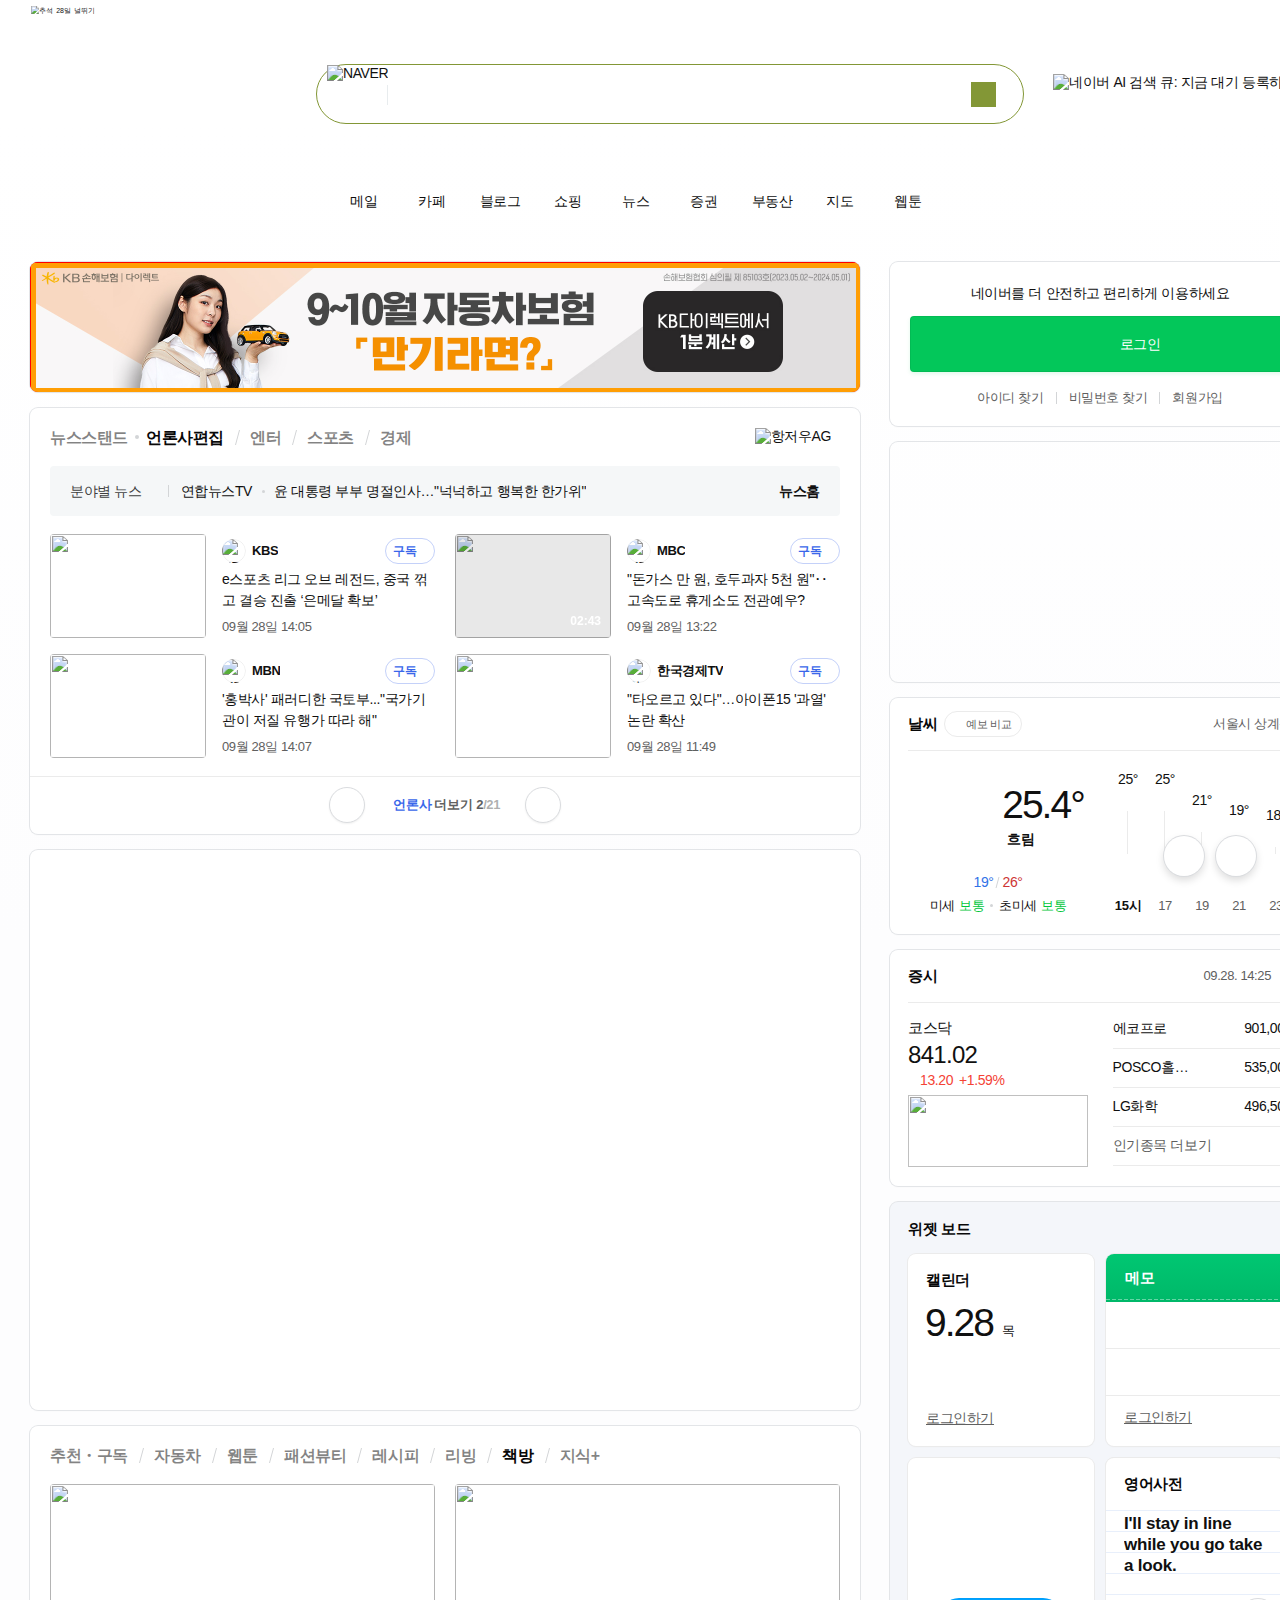
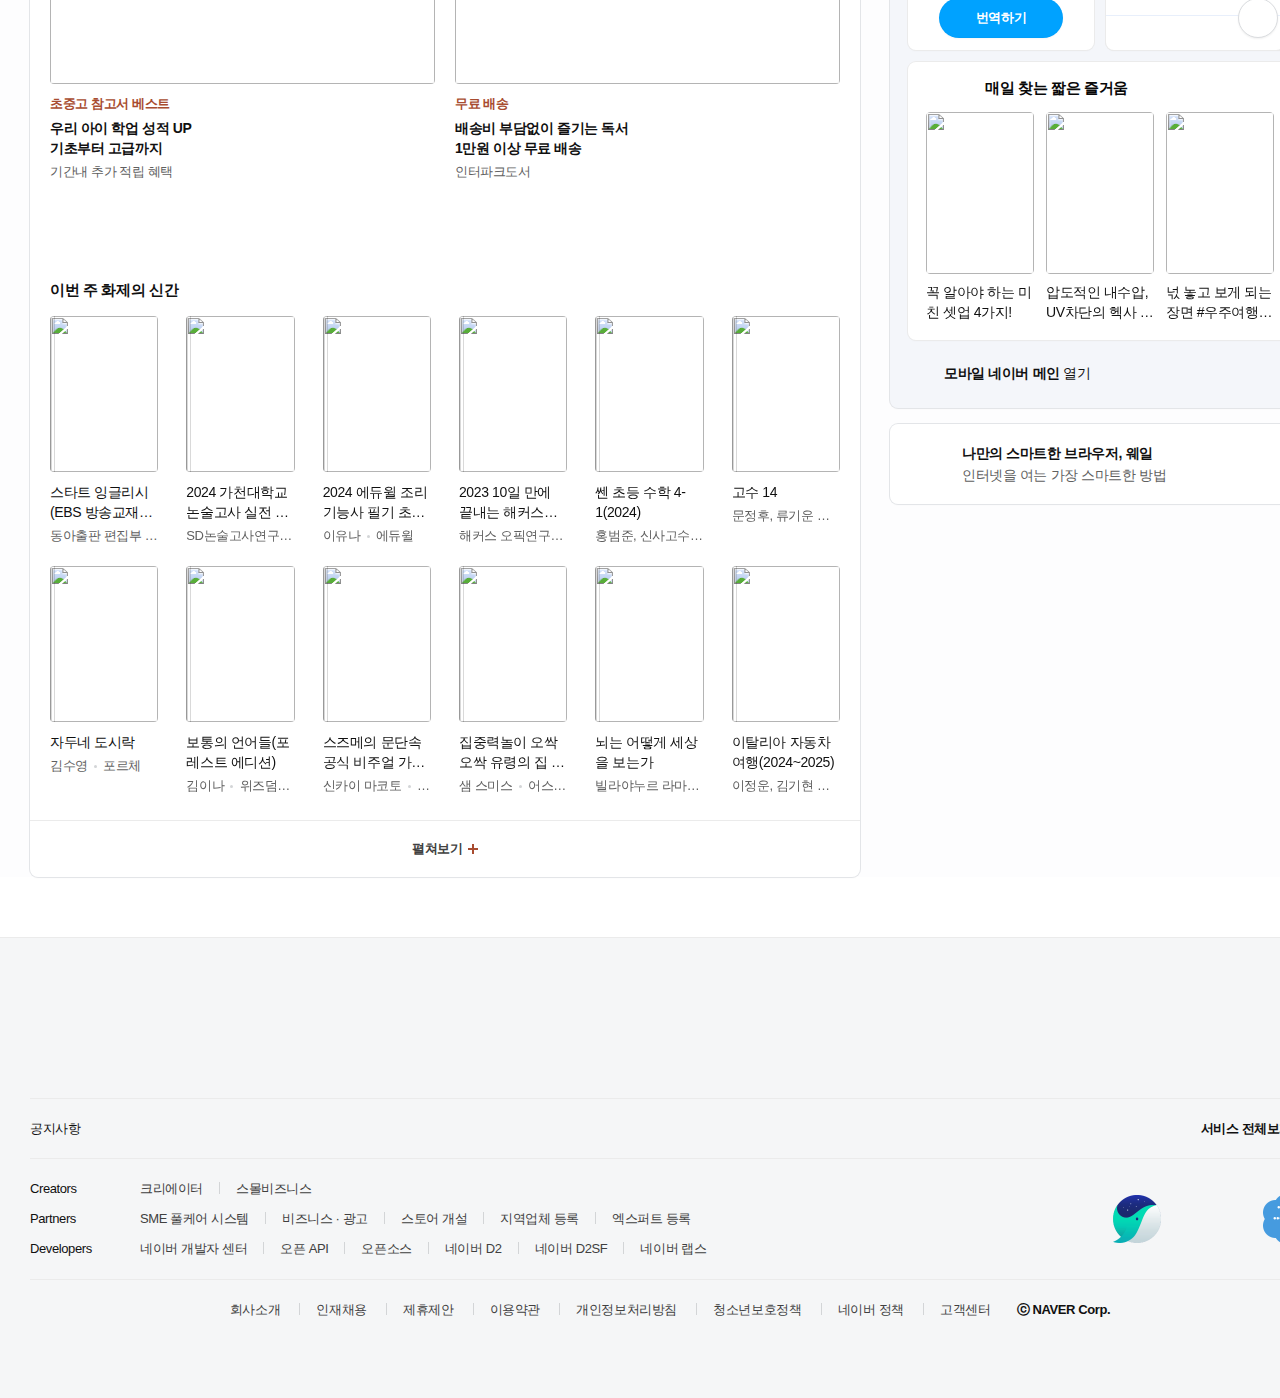
==== commit 11fdfd6b: "feat: 광고 배너 부분 기능 추가" ====
--- a/index.html
+++ b/index.html
@@ -443,11 +443,9 @@
             <div id="root">
                 <div class="Layout-module__column_left___tLO23">
                     <div class="Layout-module__banner_area___CUXNe" target="">
-                        <div id="ad_timeboard" style="height: 130px; z-index: 99;">
-                            <div style="width: 100%; height: auto; margin: 0px auto; line-height: 0;"><iframe
-                                    id="ad_timeboard_tgtLREC" frameborder="no" scrolling="no" tabindex="0" name=""
-                                    title="AD"
-                                    style="width: 100%; height: 135px; visibility: inherit; border: 0px; vertical-align: bottom;"></iframe>
+                        <div id="ad_timeboard" style="height: 130px; z-index: 99; ">
+                            <div id="promotion_area" onclick=""
+                                style="width: 100%; height: auto; margin: 0px auto; line-height: 0; height:100%; ">
                             </div>
                         </div>
                     </div>
@@ -1483,4 +1481,14 @@
 
 </body>
 
+
+<script>
+    document.getElementById('promotion_area').addEventListener('click', function () {
+        const isConfirmed = window.confirm('이벤트 페이지 클릭');
+        if (isConfirmed) {
+            // 사용자가 'OK'를 클릭했을 때의 로직을 여기에 작성
+        }
+    });
+</script>
+
 </html>--- a/style.css
+++ b/style.css
@@ -131,98 +131,3 @@
     border-collapse: collapse;
     border-spacing: 0;
 }
-
-:root {
-    --color_title: #080808;
-    --color_title_rgb: 8, 8, 8;
-    --color_body: #101010;
-    --color_body_rgb: 16, 16, 16;
-    --color_caption1: #404040;
-    --color_caption1_rgb: 64, 64, 64;
-    --color_caption2: #606060;
-    --color_caption2_rgb: 96, 96, 96;
-    --color_search: #000;
-    --color_search_rgb: 0, 0, 0;
-    --color_border_out: #e3e5e8;
-    --color_border_out_rgb: 227, 229, 232;
-    --color_border_in: #ebebeb;
-    --color_border_in_rgb: 235, 235, 235;
-    --color_border_in_divider: #ebebeb;
-    --color_border_in_divider_rgb: 235, 235, 235;
-    --color_border_in_exception: #ebebeb;
-    --color_border_in_exception_rgb: 235, 235, 235;
-    --color_button_border: #dadcdf;
-    --color_button_border_rgb: 218, 220, 223;
-    --color_dot_divider: #d3d5d7;
-    --color_dot_divider_rgb: 211, 213, 215;
-    --color_block_bg: #fff;
-    --color_block_bg_rgb: 255, 255, 255;
-    --color_board_bg: #f4f6fa;
-    --color_board_bg_rgb: 244, 246, 250;
-    --color_option_bg: #f5f7f8;
-    --color_option_bg_rgb: 245, 247, 248;
-    --color_login_bg: #fafbfb;
-    --color_login_bg_rgb: 250, 251, 251;
-    --color_menu_widget_bg: #fff;
-    --color_menu_widget_bg_rgb: 255, 255, 255;
-    --color_setting_bg: #fff;
-    --color_setting_bg_rgb: 255, 255, 255;
-    --color_button1_bg: #fff;
-    --color_button1_bg_rgb: 255, 255, 255;
-    --color_button2_bg: #fff;
-    --color_button2_bg_rgb: 255, 255, 255;
-    --color_news: #3a67ea;
-    --color_news_rgb: 58, 103, 234;
-    --color_news_econ_stay: #909aab;
-    --color_news_econ_stay_rgb: 144, 154, 171;
-    --color_news_econ_down: #4f67d6;
-    --color_news_econ_down_rgb: 79, 103, 214;
-    --color_live_news_price: #f4361e;
-    --color_live_news_price_rgb: 244, 54, 30;
-    --color_enter: #e538e2;
-    --color_enter_rgb: 229, 56, 226;
-    --color_enter_bg: #f2f1fb;
-    --color_enter_bg_rgb: 242, 241, 251;
-    --color_sports: #1f65ef;
-    --color_sports_rgb: 31, 101, 239;
-    --color_sports_bg: #f4f7fe;
-    --color_sports_bg_rgb: 244, 247, 254;
-    --color_econ: #008f76;
-    --color_econ_rgb: 0, 143, 118;
-    --color_calendar: #eb5b5b;
-    --color_calendar_rgb: 235, 91, 91;
-    --color_dic: #031f5f;
-    --color_dic_rgb: 3, 31, 95;
-}
-
-div {
-    display: block;
-}
-#min-width {
-    width: 1340px;
-}
-#header {
-    width: 1280px;
-    margin: 0 auto;
-}
-
-#header .header_inner {
-    z-index: 120;
-    position: relative;
-    height: 156px;
-    padding: 64px 0 42px;
-}
-
-#header .header_inner .search_area {
-    position: absolute;
-    top: 64px;
-    left: 50%;
-    z-index: 10;
-    width: 706px;
-    border: 1px solid #03c75a;
-    border-radius: 33px;
-    background-color: #fff;
-    -webkit-transform: translateX(-50%);
-    -ms-transform: translateX(-50%);
-    transform: translateX(-50%);
-}
--- a/main.css
+++ b/main.css
@@ -43,6 +43,17 @@
     -webkit-box-shadow: none;
     box-shadow: none;
 }
+
+#promotion_area {
+    border: 1px solid red;
+    background-color: red;
+    background-image: url("assets/images/main_add_events.jpg"); /* 이미지 경로 설정 */
+    background-size: cover; /* 이미지가 태그 크기에 맞게 조절 */
+    background-position: center; /* 배경 이미지를 가운데로 정렬 */
+    background-repeat: no-repeat; /* 배경 이미지가 반복되지 않게 설정 */
+    width: 100%; /* 예시로 width와 height 설정, 실제 값은 다를 수 있음 */
+    cursor: pointer;
+}
 .Layout-module__banner_area___CUXNe + .Layout-module__content_area___b_3TU {
     margin-top: 16px;
 }
@@ -62,7 +73,7 @@
     left: 0;
     right: 0;
     bottom: 0;
-    background-image: url(https://pm.pstatic.net/resources/asset/sp_main.6519c842.png);
+    /* background-image: url(https://pm.pstatic.net/resources/asset/sp_main.6519c842.png); */
     background-size: 435px 414px;
     background-position: -410px -27px;
     background-repeat: no-repeat;
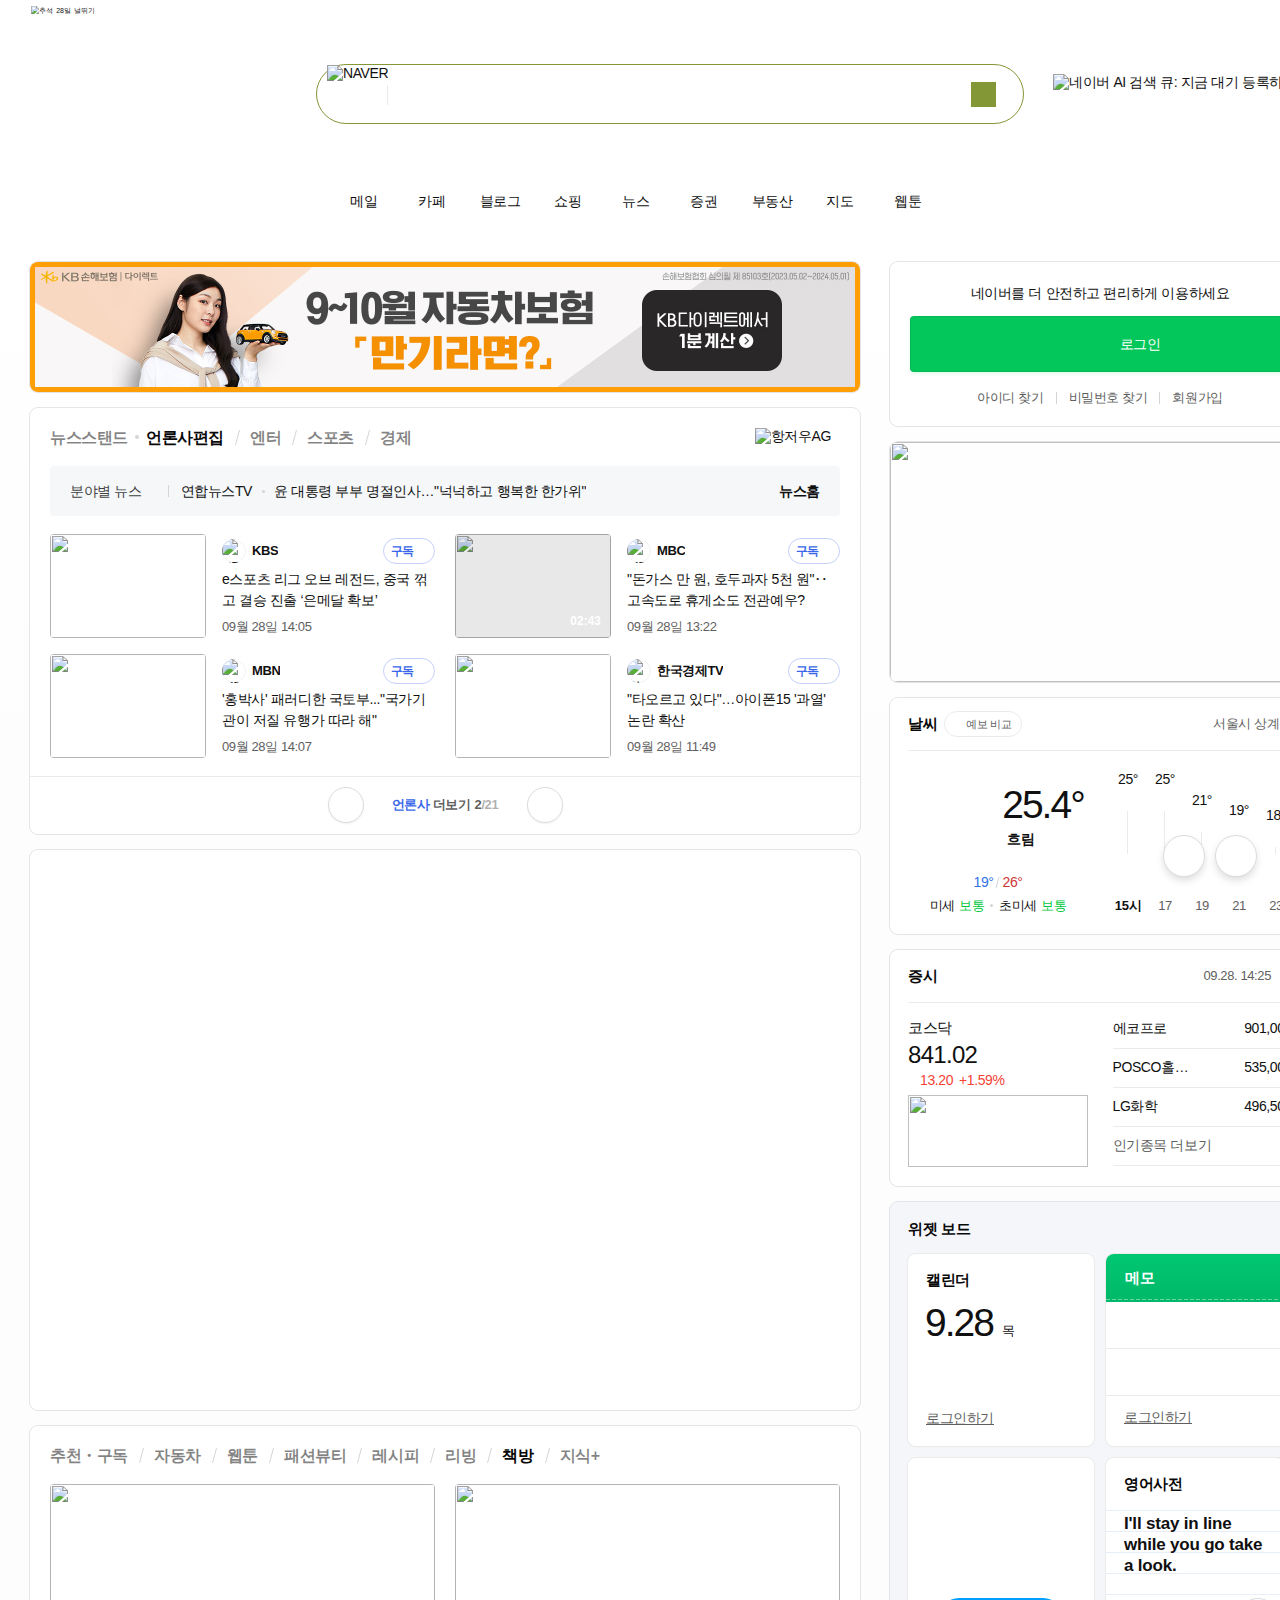
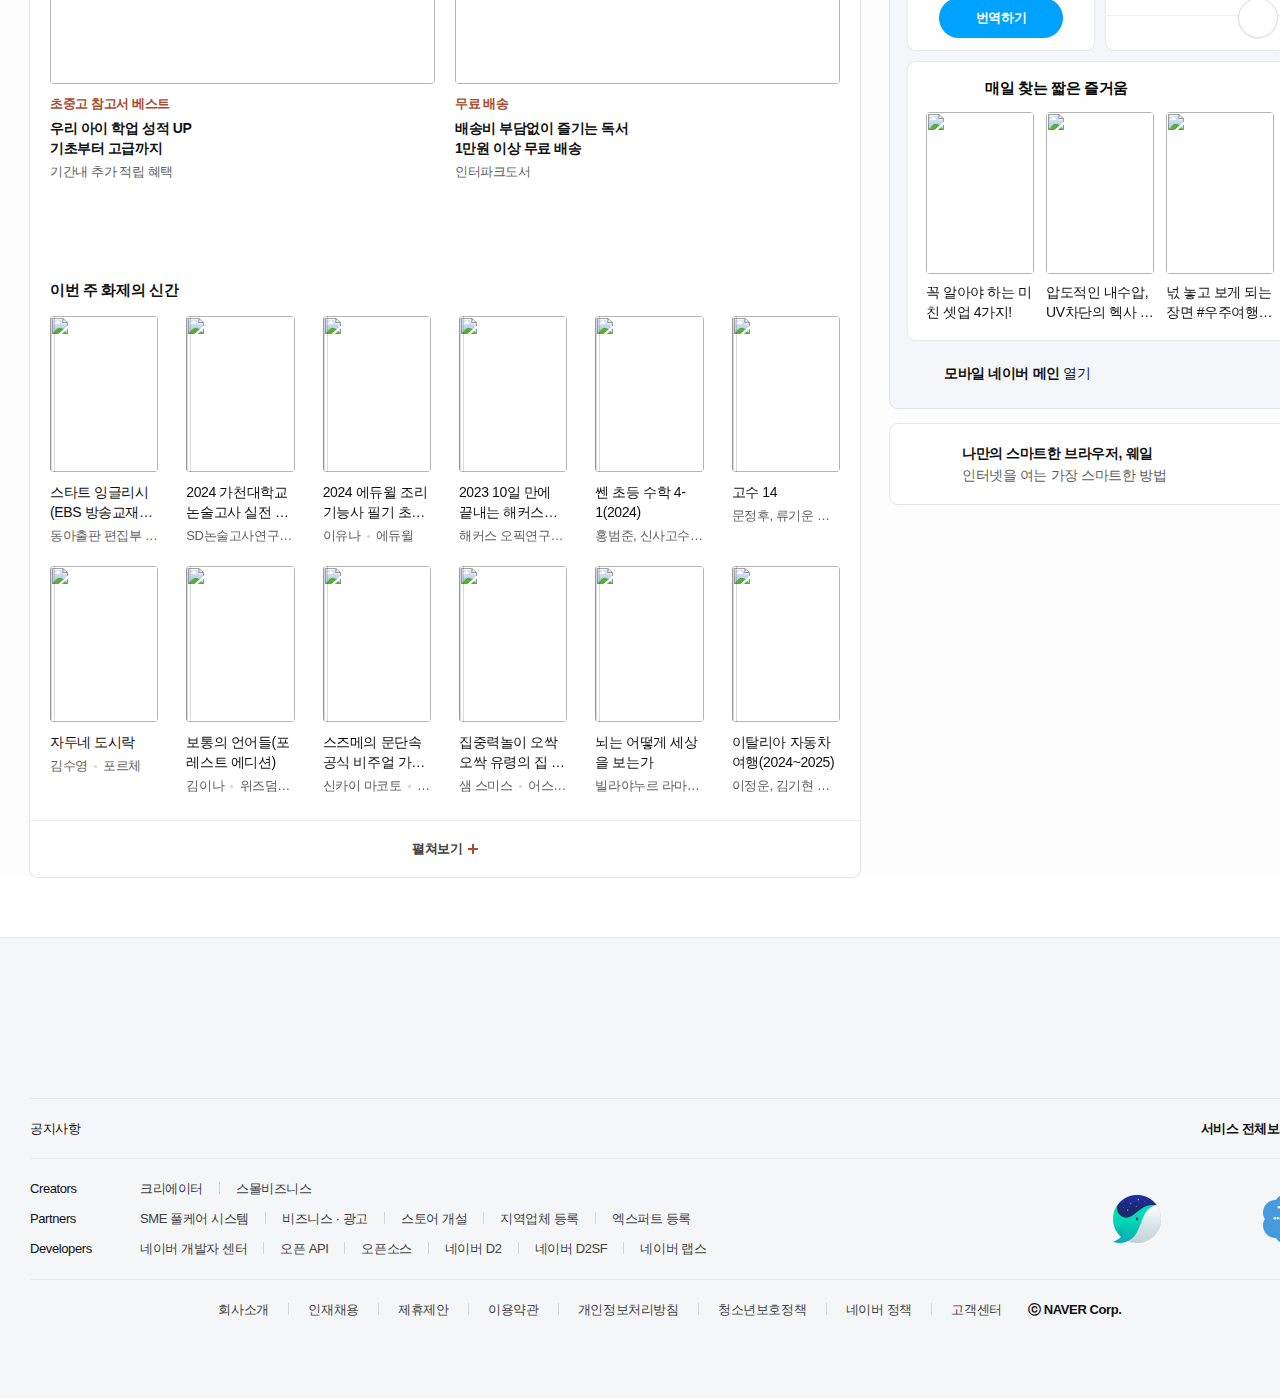
==== commit dddfa918: "feat: 우측 광고 이미지 추가" ====
--- a/index.html
+++ b/index.html
@@ -1,1494 +1,3038 @@
 <!DOCTYPE html>
 <html lang="en">
-
-<head>
-    <meta charset="UTF-8">
-    <meta name="viewport"
-        content="width=device-width, initial-scale=1, minimum-scale=1, maximum-scale=1, user-scalable=no">
+  <head>
+    <meta charset="UTF-8" />
+    <meta
+      name="viewport"
+      content="width=device-width, initial-scale=1, minimum-scale=1, maximum-scale=1, user-scalable=no"
+    />
     <link href="style.css" rel="stylesheet" type="text/css" />
     <link href="main.css" rel="stylesheet" type="text/css" />
-    <meta http-equiv="X-UA-Compatible" content="ie=edge">
-    <link rel="shortcut icon" type="image/x-icon" href="assets/icon/favicon.ico">
+    <meta http-equiv="X-UA-Compatible" content="ie=edge" />
+    <link
+      rel="shortcut icon"
+      type="image/x-icon"
+      href="assets/icon/favicon.ico"
+    />
     <title>NAVER</title>
     <style type="text/css">
-        /* DA Alternative - Contents Style */
-        html,
-        body {
-            margin: 0;
-            padding: 0;
+      /* DA Alternative - Contents Style */
+      html,
+      body {
+        margin: 0;
+        padding: 0;
+      }
+
+      .main_public {
+        font-family: -apple-system, BlinkMacSystemFont, "Malgun Gothic",
+          "맑은 고딕", helvetica, "Apple SD Gothic Neo", sans-serif;
+        color: #202020;
+        font-size: 12px;
+        line-height: 1.5;
+        text-align: left;
+        position: relative;
+        width: 410px;
+        height: 100px;
+      }
+
+      .main_public p,
+      .main_public h1,
+      .main_public h2,
+      .main_public h3,
+      .main_public h4,
+      .main_public h5,
+      .main_public h6,
+      .main_public ul,
+      .main_public ol,
+      .main_public li,
+      .main_public dl,
+      .main_public dt,
+      .main_public dd,
+      .main_public table,
+      .main_public th,
+      .main_public td,
+      .main_public form,
+      .main_public fieldset,
+      .main_public legend,
+      .main_public input,
+      .main_public textarea,
+      .main_public button,
+      .main_public select {
+        margin: 0;
+        padding: 0;
+      }
+
+      .main_public img,
+      .main_public fieldset {
+        border: 0;
+      }
+
+      .main_public img {
+        vertical-align: top;
+      }
+
+      .main_public ul,
+      .main_public ol {
+        list-style: none;
+      }
+
+      .main_public em,
+      .main_public address,
+      .main_public i {
+        font-style: normal;
+      }
+
+      .main_public a {
+        color: inherit;
+        text-decoration: none;
+      }
+
+      .main_public button {
+        border: none;
+        background: none;
+        cursor: pointer;
+        -webkit-user-select: none;
+      }
+
+      .main_public .blind {
+        position: absolute;
+        overflow: hidden;
+        width: 1px;
+        height: 1px;
+        margin: -1px;
+        clip: rect(0, 0, 0, 0);
+      }
+
+      .main_public .main_public_wrap {
+        display: block;
+        overflow: hidden;
+        background-color: #f5f6f7;
+      }
+
+      .main_public .main_public_wrap:hover .main_public_image img {
+        -webkit-transition-duration: 0.3s;
+        transition-duration: 0.3s;
+        -webkit-transform: scale(1.05);
+        -ms-transform: scale(1.05);
+        transform: scale(1.05);
+      }
+
+      .main_public .main_public_wrap:hover .main_public_title {
+        text-decoration: underline;
+      }
+
+      .main_public .main_public_image {
+        overflow: hidden;
+        position: relative;
+        float: left;
+        width: 160px;
+        height: 100px;
+        border-radius: 6px;
+      }
+
+      .main_public .main_public_image::after {
+        position: absolute;
+        top: 0;
+        left: 0;
+        right: 0;
+        bottom: 0;
+        border: 1px solid rgba(0, 0, 0, 0.06);
+        border-radius: inherit;
+        content: "";
+      }
+
+      .main_public .main_public_image img {
+        -webkit-transition: -webkit-transform 0.2s
+          cubic-bezier(0.165, 0.84, 0.44, 1);
+        transition: -webkit-transform 0.2s cubic-bezier(0.165, 0.84, 0.44, 1);
+        transition: transform 0.2s cubic-bezier(0.165, 0.84, 0.44, 1);
+        transition: transform 0.2s cubic-bezier(0.165, 0.84, 0.44, 1),
+          -webkit-transform 0.2s cubic-bezier(0.165, 0.84, 0.44, 1);
+        image-rendering: -webkit-optimize-contrast;
+      }
+
+      .main_public .main_public_content {
+        overflow: hidden;
+        height: 100px;
+        padding: 5px 3px 0 18px;
+        -webkit-box-sizing: border-box;
+        box-sizing: border-box;
+      }
+
+      .main_public .main_public_subtitle {
+        overflow: hidden;
+        text-overflow: ellipsis;
+        white-space: nowrap;
+        display: inline-block;
+        -webkit-box-align: center;
+        -ms-flex-align: center;
+        align-items: center;
+        height: 20px;
+        max-width: 141px;
+        padding: 0 6px;
+        border-radius: 4px;
+        font-size: 13px;
+        line-height: 20px;
+        letter-spacing: -0.25px;
+        color: #fff;
+        background-color: #a0adb2;
+        vertical-align: top;
+      }
+
+      .main_public .main_public_title {
+        overflow: hidden;
+        text-overflow: ellipsis;
+        white-space: nowrap;
+        display: block;
+        margin-top: 10px;
+        font-size: 14px;
+        line-height: 1.143;
+        letter-spacing: -0.25px;
+        color: #222122;
+      }
+
+      .main_public .main_public_desc {
+        margin-top: 6px;
+      }
+
+      .main_public .main_public_desc,
+      .main_public .main_public_desc2 {
+        overflow: hidden;
+        text-overflow: ellipsis;
+        white-space: nowrap;
+        font-size: 14px;
+        line-height: 1.43;
+        letter-spacing: -0.25px;
+        color: #545454;
+      }
+
+      .main_public.type_win .main_public_title {
+        letter-spacing: -0.7px;
+      }
+
+      .main_public.type_win .main_public_desc,
+      .main_public.type_win .main_public_desc2 {
+        letter-spacing: -0.7px;
+      }
+
+      .main_public.type_dark .main_public_image::after {
+        border-color: rgba(255, 255, 255, 0.16);
+      }
+
+      .main_public.type_dark .main_public_wrap {
+        background-color: #2e2f30;
+      }
+
+      .main_public.type_dark .main_public_subtitle {
+        background-color: #6c7274;
+      }
+
+      .main_public.type_dark .main_public_title {
+        color: #f3f3f3;
+      }
+
+      .main_public.type_dark .main_public_desc,
+      .main_public.type_dark .main_public_desc2 {
+        color: #cbcbcb;
+      }
+    </style>
+  </head>
+
+  <body>
+    <div id="wrap">
+      <div id="header" role="banner">
+        <div id="topSearchWrap" class="header_inner">
+          <div id="special-logo" class="search_special_bg">
+            <div class="event_bg">
+              <picture
+                class="event_bg_wrap"
+                style="
+                  position: absolute;
+                  transform: scale(0.5);
+                  transform-origin: left top;
+                  top: 6px;
+                  left: 1px;
+                "
+              >
+                <img
+                  usemap="#special-logo-map"
+                  src="https://mml.pstatic.net/www/mobile/edit/20230927_1095/upload_1695748062629qXNuC.gif"
+                  alt="추석_28일_널뛰기"
+                /><map name="special-logo-map"
+                  ><area
+                    href="https://search.naver.com/search.naver?where=nexearch&amp;sm=top_brd&amp;fbm=0&amp;ie=utf8&amp;query=2023%EB%85%84+%EC%B6%94%EC%84%9D"
+                    target="_blank"
+                    coords="124,0, 636,300" /><area
+                    href="https://blog.naver.com/naver_diary/223220817889"
+                    target="_blank"
+                    coords="0,0, 110,300"
+                /></map>
+              </picture>
+            </div>
+          </div>
+          <div
+            id="timeboard-ex"
+            class="ad_area"
+            style="min-width: 1340px; display: none"
+          ></div>
+          <div
+            id="search_area"
+            class="search_area is_focus"
+            style="border-color: #839736"
+          >
+            <div
+              id="special-input-logo-ex"
+              class="link_search_special"
+              style="display: none"
+            ></div>
+            <div class="search_group">
+              <div id="search" class="search_group_inner">
+                <h1 id="special-input-logo" class="search_logo">
+                  <a href="/" class="link_naver type_image"
+                    ><img
+                      src="https://s.pstatic.net/static/www/mobile/edit/20230927_1095/upload_1695748272795ZRJ8G.png"
+                      width="58"
+                      height="58"
+                      alt="NAVER"
+                  /></a>
+                </h1>
+                <form
+                  id="sform"
+                  name="search"
+                  role="search"
+                  action="https://search.naver.com/search.naver"
+                  method="get"
+                >
+                  <fieldset>
+                    <legend class="blind">검색</legend>
+                    <input type="hidden" name="where" value="nexearch" />
+                    <input type="hidden" id="sm" name="sm" value="top_hty" />
+                    <input type="hidden" id="fbm" name="fbm" value="0" />
+                    <input
+                      type="hidden"
+                      id="acr"
+                      name="acr"
+                      value=""
+                      disabled="disabled"
+                    />
+                    <input
+                      type="hidden"
+                      id="acq"
+                      name="acq"
+                      value=""
+                      disabled="disabled"
+                    />
+                    <input
+                      type="hidden"
+                      id="qdt"
+                      name="qdt"
+                      value=""
+                      disabled="disabled"
+                    />
+                    <input type="hidden" id="ie" name="ie" value="utf8" />
+                    <input
+                      type="hidden"
+                      id="acir"
+                      name="acir"
+                      value=""
+                      disabled="disabled"
+                    />
+                    <input
+                      type="hidden"
+                      id="os"
+                      name="os"
+                      value=""
+                      disabled="disabled"
+                    />
+                    <input
+                      type="hidden"
+                      id="bid"
+                      name="bid"
+                      value=""
+                      disabled="disabled"
+                    />
+                    <input
+                      type="hidden"
+                      id="pkid"
+                      name="pkid"
+                      value=""
+                      disabled="disabled"
+                    />
+                    <input
+                      type="hidden"
+                      id="eid"
+                      name="eid"
+                      value=""
+                      disabled="disabled"
+                    />
+                    <input
+                      type="hidden"
+                      id="mra"
+                      name="mra"
+                      value=""
+                      disabled="disabled"
+                    />
+                    <div class="search_input_box">
+                      <input
+                        id="query"
+                        name="query"
+                        type="search"
+                        title="검색어를 입력해 주세요."
+                        placeholder="검색어를 입력해 주세요."
+                        maxlength="255"
+                        autocomplete="off"
+                        class="search_input"
+                        data-atcmp-element=""
+                      />
+                    </div>
+                    <!-- onClick event -->
+                    <button type="submit" class="btn_search" onclick="">
+                      <span
+                        id="search-btn"
+                        class="ico_btn_search type_color"
+                        style="background-color: #839736"
+                      ></span>
+                      <span class="blind">검색</span>
+                    </button>
+                  </fieldset>
+                </form>
+                <div class="search_box">
+                  <button
+                    id="ke_kbd_btn"
+                    type="button"
+                    class="btn_keyboard"
+                    aria-pressed="false"
+                  >
+                    <span class="keybord_text">
+                      <span class="blind">입력도구</span>
+                    </span>
+                  </button>
+                  <div id="_nx_kbd" style="display: none"></div>
+                  <button
+                    id="nautocomplete"
+                    type="button"
+                    class="btn_arrow"
+                    data-atcmp-element=""
+                  >
+                    <span class="blind">자동완성/최근검색어펼치기</span>
+                  </button>
+                </div>
+                <div class="layer_atcmp" id="autoFrame" style="display: none">
+                  <div class="ly_atcmp" data-atcmp-element="">
+                    <div class="api_atcmp_wrap">
+                      <div
+                        class="atcmp_fixer _recent_layer"
+                        style="display: none"
+                      >
+                        <div class="atcmp_header _recent_header">
+                          <strong class="tit">최근검색어</strong>
+                          <div class="option">
+                            <a
+                              role="button"
+                              href="#"
+                              class="item _delAll"
+                              aria-pressed="false"
+                              >전체삭제</a
+                            >
+                          </div>
+                        </div>
+                        <div class="atcmp_container">
+                          <ul class="kwd_lst _recent">
+                            <li
+                              class="item _item"
+                              data-rank="@rank@"
+                              data-template-type="history"
+                              data-keyword="@in_txt@"
+                            >
+                              <a href="#" class="kwd">
+                                <span class="fix"
+                                  ><span class="common_ico_kwd"
+                                    ><i class="imsc ico_search"></i></span
+                                  ><span>@txt@</span></span
+                                >
+                              </a>
+                              <span class="etc">
+                                <em class="date">@date@.</em>
+                                <a
+                                  href="#"
+                                  role="button"
+                                  class="bt_item _del"
+                                  aria-pressed="false"
+                                  ><i class="imsc ico_del">삭제</i></a
+                                >
+                              </span>
+                            </li>
+                          </ul>
+                          <div
+                            class="kwd_info kwd_off _offMsg"
+                            style="display: none"
+                          >
+                            검색어 저장 기능이 꺼져 있습니다.<br /><span
+                              class="kwd_dsc"
+                              >설정이 초기화 된다면
+                              <a
+                                href="https://help.naver.com/alias/search/word/word_35.naver"
+                                class="kwd_help"
+                                data-clk="sly.help"
+                                target="_blank"
+                                >도움말</a
+                              >을 확인해주세요.</span
+                            >
+                          </div>
+                          <div
+                            class="kwd_info kwd_none _recentNone"
+                            style="display: none"
+                          >
+                            최근 검색어 내역이 없습니다.<br /><span
+                              class="kwd_dsc"
+                              >설정이 초기화 된다면
+                              <a
+                                href="https://help.naver.com/alias/search/word/word_35.naver"
+                                class="kwd_help"
+                                data-clk="sly.help"
+                                target="_blank"
+                                >도움말</a
+                              >을 확인해주세요.</span
+                            >
+                          </div>
+                        </div>
+                        <div class="atcmp_footer">
+                          <span class="side_opt_area">
+                            <span class="opt_item"
+                              ><a
+                                href="https://help.naver.com/alias/search/word/word_35.naver"
+                                data-clk="sly.help"
+                                target="_blank"
+                                >도움말</a
+                              ></span
+                            >
+                          </span>
+                          <span class="rside_opt_area">
+                            <span class="opt_item">
+                              <a href="#" class="close _keywordOnOff"
+                                >자동저장 끄기</a
+                              >
+                            </span>
+                          </span>
+                        </div>
+                      </div>
+                      <div
+                        class="atcmp_fixer _atcmp_layer"
+                        style="display: none"
+                      >
+                        <div class="atcmp_container _words">
+                          <ul class="kwd_lst _kwd_list"></ul>
+                          <div class="atcmp_alert _alert">
+                            <div class="dsc_election">
+                              <p class="dsc">
+                                <i class="imsc ico_election"></i
+                                ><span class="_alert_passage"></span>
+                              </p>
+                              <span class="dsc_inner">
+                                <span class="_alert_passage2"></span>
+                                <a
+                                  href="#"
+                                  class="link _alert_link"
+                                  target="_blank"
+                                  >자세히보기</a
+                                >
+                              </span>
+                            </div>
+                          </div>
+                          <div class="atcmp_plus _plus">
+                            <div class="dsc_plus">
+                              <a
+                                href="https://help.naver.com/alias/search/word/word_16.naver"
+                                class="link_dsc"
+                                data-clk="sug.cxhelp"
+                                target="_blank"
+                                >관심사를 반영한 컨텍스트 자동완성<i
+                                  class="imsc ico_help"
+                                  >도움말</i
+                                ></a
+                              >
+                            </div>
+                            <div class="switch">
+                              <a
+                                role="button"
+                                href="#"
+                                class="bt_switch active _plus_btn"
+                                aria-pressed="false"
+                                ><i class="imsc ico_option"
+                                  >컨텍스트 자동완성</i
+                                ></a
+                              >
+                            </div>
+                            <div class="layer_plus _plus_layer">
+                              <strong class="tit">컨텍스트 자동완성</strong>
+                              <div
+                                class="_plus_layer_isloggedin"
+                                style="display: none"
+                              >
+                                <p class="dsc">
+                                  ON/OFF 설정은<br />해당기기(브라우저)에
+                                  저장됩니다.
+                                </p>
+                                <div class="btn_area">
+                                  <a
+                                    href="https://help.naver.com/alias/search/word/word_16.naver"
+                                    class="btn btn_view"
+                                    data-clk="sug.cxlink"
+                                    target="_blank"
+                                    >자세히</a
+                                  >
+                                </div>
+                              </div>
+                              <div
+                                class="_plus_layer_isnotloggedin"
+                                style="display: none"
+                              >
+                                <p class="dsc">
+                                  <em class="txt">동일한 시간대/연령/남녀별</em>
+                                  사용자 그룹의<br />관심사에 맞춰 자동완성을
+                                  제공합니다.
+                                </p>
+                                <div class="btn_area">
+                                  <a
+                                    href="https://nid.naver.com/nidlogin.login"
+                                    class="btn btn_login"
+                                    data-clk="sug.cxlogin"
+                                    >로그인</a
+                                  >
+                                  <a
+                                    href="https://help.naver.com/alias/search/word/word_16.naver"
+                                    class="btn btn_view"
+                                    data-clk="sug.cxlink"
+                                    target="_blank"
+                                    >자세히</a
+                                  >
+                                </div>
+                              </div>
+                              <a
+                                href="#"
+                                role="button"
+                                class="btn_close _plus_layer_close"
+                                ><i class="imsc ico_close"
+                                  >컨텍스트 자동완성 레이어 닫기</i
+                                ></a
+                              >
+                            </div>
+                          </div>
+                        </div>
+                        <div class="atcmp_footer">
+                          <span class="side_opt_area">
+                            <span class="opt_item"
+                              ><a
+                                href="https://help.naver.com/alias/search/word/word_17.naver"
+                                data-clk="sug.help"
+                                target="_blank"
+                                >도움말</a
+                              ></span
+                            >
+                            <span class="opt_item"
+                              ><a
+                                href="https://help.naver.com/alias/search/word/word_18.naver"
+                                class="report"
+                                data-clk="sug.report"
+                                target="_blank"
+                                >신고</a
+                              ></span
+                            >
+                          </span>
+                          <span class="rside_opt_area">
+                            <span class="opt_item">
+                              <a href="#" class="close _suggestOnOff"
+                                >자동완성 끄기</a
+                              >
+                            </span>
+                          </span>
+                        </div>
+                      </div>
+                    </div>
+                  </div>
+                </div>
+              </div>
+            </div>
+          </div>
+          <div id="search-right-banner">
+            <a
+              href="https://mkt.naver.com/p1/atrb?channel_id=naver_pcsearchright&amp;campaign_id=2309-cue-001&amp;material=0927_v2&amp;target=https%3A%2F%2Fcue.search.naver.com%2F%3Ffrom%3Dda_anniv_0927_v2"
+              class="link_search_banner"
+              target="_blank"
+              ><img
+                src="https://s.pstatic.net/static/www/mobile/edit/20230926_1095/upload_1695725424208jeqEJ.png"
+                width="162"
+                height="40"
+                alt="네이버 AI 검색 큐: 지금 대기 등록하세요"
+            /></a>
+          </div>
+          <div id="shortcutArea" class="shortcut_area" role="region">
+            <ul class="shortcut_list">
+              <li class="shortcut_item">
+                <a
+                  href="https://mail.naver.com"
+                  class="link_service"
+                  target="_blank"
+                  ><span class="service_icon type_mail"></span
+                  ><span class="service_name">메일</span></a
+                >
+              </li>
+              <li class="shortcut_item">
+                <a
+                  href="https://cafe.naver.com"
+                  class="link_service"
+                  target="_blank"
+                  ><span class="service_icon type_cafe"></span
+                  ><span class="service_name">카페</span></a
+                >
+              </li>
+              <li class="shortcut_item">
+                <a
+                  href="https://blog.naver.com"
+                  class="link_service"
+                  target="_blank"
+                  ><span class="service_icon type_blog"></span
+                  ><span class="service_name">블로그</span></a
+                >
+              </li>
+              <li class="shortcut_item">
+                <a
+                  href="https://shopping.naver.com/home"
+                  class="link_service"
+                  target="_blank"
+                  ><span class="service_icon type_shopping"></span
+                  ><span class="service_name">쇼핑</span></a
+                >
+              </li>
+              <li class="shortcut_item">
+                <a
+                  href="https://news.naver.com/"
+                  class="link_service"
+                  target="_blank"
+                  ><span class="service_icon type_news"></span
+                  ><span class="service_name">뉴스</span></a
+                >
+              </li>
+              <li class="shortcut_item">
+                <a
+                  href="https://finance.naver.com/"
+                  class="link_service"
+                  target="_blank"
+                  ><span class="service_icon type_stock"></span
+                  ><span class="service_name">증권</span></a
+                >
+              </li>
+              <li class="shortcut_item">
+                <a
+                  href="https://land.naver.com/"
+                  class="link_service"
+                  target="_blank"
+                  ><span class="service_icon type_real"></span
+                  ><span class="service_name">부동산</span></a
+                >
+              </li>
+              <li class="shortcut_item">
+                <a
+                  href="https://map.naver.com"
+                  class="link_service"
+                  target="_blank"
+                  ><span class="service_icon type_map"></span
+                  ><span class="service_name">지도</span></a
+                >
+              </li>
+              <li class="shortcut_item">
+                <a
+                  href="https://comic.naver.com"
+                  class="link_service"
+                  target="_blank"
+                  ><span class="service_icon type_webtoon"></span
+                  ><span class="service_name">웹툰</span></a
+                >
+              </li>
+              <li class="shortcut_item">
+                <a href="#" class="link_service" role="button"
+                  ><span class="service_icon type_more"></span
+                  ><span class="blind">바로가기 펼침</span></a
+                >
+              </li>
+            </ul>
+          </div>
+          <div id="topAsideArea" class="menu_area">
+            <button
+              id="topAsideButton"
+              type="button"
+              class="btn_menu"
+              aria-haspopup="menu"
+              aria-expanded="false"
+            >
+              <span class="blind">확장 영역</span>
+            </button>
+          </div>
+          <div id="topPayArea" class="pay_area">
+            <a
+              href="https://order.pay.naver.com/home"
+              class="link_pay"
+              target="_blank"
+              ><span class="blind">페이 바로가기</span></a
+            >
+          </div>
+          <div id="topTalkArea" class="talk_area">
+            <button
+              type="button"
+              class="btn_talk"
+              aria-haspopup="menu"
+              aria-expanded="false"
+            >
+              <span class="blind">톡</span>
+            </button>
+          </div>
+          <div id="topNotiArea" class="notify_area">
+            <button
+              type="button"
+              class="btn_notify"
+              aria-haspopup="menu"
+              aria-expanded="false"
+            >
+              <span class="blind">알림</span>
+            </button>
+          </div>
+        </div>
+      </div>
+      <div id="container" role="main">
+        <div id="root">
+          <div class="Layout-module__column_left___tLO23">
+            <div class="Layout-module__banner_area___CUXNe" target="">
+              <div id="ad_timeboard" style="height: 130px; z-index: 99">
+                <div
+                  id="promotion_area"
+                  onclick=""
+                  style="
+                    width: 100%;
+                    height: auto;
+                    margin: 0px auto;
+                    line-height: 0;
+                    height: 100%;
+                  "
+                ></div>
+              </div>
+            </div>
+            <div id="newsstand" class="Layout-module__content_area___b_3TU">
+              <div class="ContentHeaderView-module__content_header___nSgPg">
+                <div class="ContentHeaderView-module__header_tab___WW6fU">
+                  <ul
+                    class="ContentHeaderView-module__tab_list___BWrWe"
+                    role="tablist"
+                  >
+                    <li
+                      class="ContentHeaderView-module__tab_item___dz3nK"
+                      role="presentation"
+                    >
+                      <span
+                        class="ContentHeaderView-module__tab___uYoNi type_news"
+                        ><a
+                          href="#"
+                          class="ContentHeaderView-module__tab_text___IuWnG"
+                          role="tab"
+                          aria-selected="false"
+                          >뉴스스탠드</a
+                        ><a
+                          href="#"
+                          class="ContentHeaderView-module__tab_text___IuWnG"
+                          role="tab"
+                          aria-selected="true"
+                          >언론사편집</a
+                        ></span
+                      >
+                    </li>
+                    <li
+                      class="ContentHeaderView-module__tab_item___dz3nK"
+                      role="presentation"
+                    >
+                      <a
+                        href="#"
+                        class="ContentHeaderView-module__tab___uYoNi"
+                        role="tab"
+                        aria-selected="false"
+                        >엔터</a
+                      >
+                    </li>
+                    <li
+                      class="ContentHeaderView-module__tab_item___dz3nK"
+                      role="presentation"
+                    >
+                      <a
+                        href="#"
+                        class="ContentHeaderView-module__tab___uYoNi"
+                        role="tab"
+                        aria-selected="false"
+                        >스포츠</a
+                      >
+                    </li>
+                    <li
+                      class="ContentHeaderView-module__tab_item___dz3nK"
+                      role="presentation"
+                    >
+                      <a
+                        href="#"
+                        class="ContentHeaderView-module__tab___uYoNi"
+                        role="tab"
+                        aria-selected="false"
+                        >경제</a
+                      >
+                    </li>
+                  </ul>
+                </div>
+                <a
+                  href="https://sports.news.naver.com/general/index"
+                  target="_blank"
+                  class="ContentHeaderView-module__link_event___EXCVn"
+                  ><img
+                    src="https://s.pstatic.net/static/www/mobile/edit/20230926_1095/upload_1695697929972b487Z.png"
+                    height="19"
+                    alt="항저우AG"
+                /></a>
+              </div>
+              <div
+                class="ContentHeaderSubView-module__content_header_sub___Yszwk"
+              >
+                <a
+                  href="#"
+                  class="ContentHeaderSubView-module__btn_more___HnWNR"
+                  role="button"
+                  aria-haspopup="listbox"
+                  aria-expanded="false"
+                  aria-pressed="false"
+                  >분야별 뉴스<i
+                    class="ContentHeaderSubView-module__ico_triangle___ObyFF"
+                  ></i
+                ></a>
+                <div class="ContentHeaderSubView-module__sub_news___DECMU">
+                  <div
+                    class="AutoRolling-module__rolling-y___T3kmw"
+                    style="animation-duration: 0.5s"
+                  >
+                    <div class="ContentHeaderSubView-module__news_box___dH9b3">
+                      <a
+                        href="https://media.naver.com/press/422"
+                        target="_blank"
+                        class="ContentHeaderSubView-module__news_media___YJm6A"
+                        >연합뉴스TV</a
+                      >
+                      <div
+                        class="ContentHeaderSubView-module__news_desc___ztwqZ"
+                      >
+                        <div
+                          class="ContentHeaderSubView-module__news_title___wuetX"
+                        >
+                          <a
+                            href="https://news.naver.com/main/read.naver?mode=LSD&amp;mid=shm&amp;sid1=100&amp;oid=422&amp;aid=0000621565"
+                            target="_blank"
+                            >윤 대통령 부부 명절인사…"넉넉하고 행복한 한가위"</a
+                          >
+                        </div>
+                      </div>
+                    </div>
+                  </div>
+                  <div
+                    class="AutoRolling-module__rolling-y___T3kmw"
+                    style="animation-duration: 0.5s"
+                  >
+                    <div class="ContentHeaderSubView-module__news_box___dH9b3">
+                      <a
+                        href="https://media.naver.com/press/025"
+                        target="_blank"
+                        class="ContentHeaderSubView-module__news_media___YJm6A"
+                        >중앙일보</a
+                      >
+                      <div
+                        class="ContentHeaderSubView-module__news_desc___ztwqZ"
+                      >
+                        <div
+                          class="ContentHeaderSubView-module__news_title___wuetX"
+                        >
+                          <a
+                            href="https://news.naver.com/main/read.naver?mode=LSD&amp;mid=shm&amp;sid1=104&amp;oid=025&amp;aid=0003311314"
+                            target="_blank"
+                            >신진서, 진 적 없던 쉬아오훙에 충격패...AG 금메달
+                            무산됐다</a
+                          >
+                        </div>
+                      </div>
+                    </div>
+                  </div>
+                </div>
+                <div class="ContentHeaderSubView-module__sub_home___QWIkL">
+                  <a
+                    href="https://news.naver.com/"
+                    target="_blank"
+                    class="ContentHeaderSubView-module__link_home___hdZDg"
+                    >뉴스홈</a
+                  >
+                </div>
+              </div>
+              <div class="MediaView-module__media_area___Z4js3" role="tabpanel">
+                <div class="MediaContentsView-module__media_contents___GqCNo">
+                  <ul
+                    class="MediaContentsView-module__media_list___bEcVz"
+                    style="overflow: hidden; max-height: 224px"
+                  >
+                    <li
+                      class="MediaContentsView-module__media_item___CDT_f MediaContentsView-module__type_news___xQavv"
+                    >
+                      <a
+                        target="_blank"
+                        href="https://n.news.naver.com/article/056/0011574636"
+                        class="MediaContentsView-module__link_thumb___KldTl"
+                        ><span
+                          class="ImgView-module__content_img___QA0gl"
+                          style="width: 156px; height: 104px"
+                          ><img
+                            src="https://s.pstatic.net/dthumb.phinf/?src=%22https%3A%2F%2Fs.pstatic.net%2Fmimgnews%2Fimage%2Forigin%2F056%2F2023%2F09%2F28%2F11574636.jpg%3Fut%3D20230928135801%22&amp;type=nf312_208&amp;service=navermain"
+                            width="156"
+                            height="104" /></span
+                      ></a>
+                      <div class="MediaContentsView-module__media_info___0iNVg">
+                        <div class="MediaContentsView-module__info_top___OSBCn">
+                          <span
+                            class="MediaContentsView-module__top_thumb___gSRg3"
+                            ><img
+                              src="https://s.pstatic.net/dthumb.phinf/?src=%22https%3A%2F%2Fs.pstatic.net%2Fmimgnews%2Fimage%2Fupload%2Foffice_logo%2F056%2F2021%2F10%2F28%2Flogo_056_56_20211028103053.png%22&amp;type=f108_108&amp;service=navermain"
+                              width="24"
+                              height="24"
+                              alt="KBS" /></span
+                          ><a
+                            target="_blank"
+                            href="https://media.naver.com/press/056"
+                            class="MediaContentsView-module__link_press___YwfNb"
+                            >KBS</a
+                          ><button
+                            type="button"
+                            class="MediaContentsView-module__btn_subscribe___pO3ZO"
+                            aria-pressed="false"
+                          >
+                            구독
+                          </button>
+                        </div>
+                        <a
+                          target="_blank"
+                          href="https://n.news.naver.com/article/056/0011574636"
+                          class="MediaContentsView-module__info_title___vdgEM"
+                          >e스포츠 리그 오브 레전드, 중국 꺾고 결승 진출 ‘은메달
+                          확보’</a
+                        >
+                        <div
+                          class="MediaContentsView-module__info_desc___mMXww"
+                        >
+                          <div
+                            class="MediaContentsView-module__desc_text___InEJG"
+                          >
+                            <span class="MediaContentsView-module__text___HFcZk"
+                              >09월 28일 14:05</span
+                            >
+                          </div>
+                        </div>
+                      </div>
+                    </li>
+                    <li
+                      class="MediaContentsView-module__media_item___CDT_f MediaContentsView-module__type_news___xQavv"
+                    >
+                      <a
+                        target="_blank"
+                        href="https://n.news.naver.com/article/057/0001771376"
+                        class="MediaContentsView-module__link_thumb___KldTl"
+                        ><span
+                          class="ImgView-module__content_img___QA0gl"
+                          style="width: 156px; height: 104px"
+                          ><img
+                            src="https://s.pstatic.net/dthumb.phinf/?src=%22https%3A%2F%2Fs.pstatic.net%2Fmimgnews%2Fimage%2Forigin%2F057%2F2023%2F09%2F28%2F1771376.jpg%3Fut%3D20230928110704%22&amp;type=nf312_208&amp;service=navermain"
+                            width="156"
+                            height="104" /></span
+                      ></a>
+                      <div class="MediaContentsView-module__media_info___0iNVg">
+                        <div class="MediaContentsView-module__info_top___OSBCn">
+                          <span
+                            class="MediaContentsView-module__top_thumb___gSRg3"
+                            ><img
+                              src="https://s.pstatic.net/dthumb.phinf/?src=%22https%3A%2F%2Fs.pstatic.net%2Fmimgnews%2Fimage%2Fupload%2Foffice_logo%2F057%2F2019%2F11%2F25%2Flogo_057_56_20191125103925.png%22&amp;type=f108_108&amp;service=navermain"
+                              width="24"
+                              height="24"
+                              alt="MBN" /></span
+                          ><a
+                            target="_blank"
+                            href="https://media.naver.com/press/057"
+                            class="MediaContentsView-module__link_press___YwfNb"
+                            >MBN</a
+                          ><button
+                            type="button"
+                            class="MediaContentsView-module__btn_subscribe___pO3ZO"
+                            aria-pressed="false"
+                          >
+                            구독
+                          </button>
+                        </div>
+                        <a
+                          target="_blank"
+                          href="https://n.news.naver.com/article/057/0001771376"
+                          class="MediaContentsView-module__info_title___vdgEM"
+                          >'홍박사' 패러디한 국토부..."국가기관이 저질 유행가
+                          따라 해"</a
+                        >
+                        <div
+                          class="MediaContentsView-module__info_desc___mMXww"
+                        >
+                          <div
+                            class="MediaContentsView-module__desc_text___InEJG"
+                          >
+                            <span class="MediaContentsView-module__text___HFcZk"
+                              >09월 28일 14:07</span
+                            >
+                          </div>
+                        </div>
+                      </div>
+                    </li>
+                  </ul>
+                </div>
+                <div class="MediaContentsView-module__media_contents___GqCNo">
+                  <ul
+                    class="MediaContentsView-module__media_list___bEcVz"
+                    style="overflow: hidden; max-height: 224px"
+                  >
+                    <li
+                      class="MediaContentsView-module__media_item___CDT_f MediaContentsView-module__type_news___xQavv"
+                    >
+                      <a
+                        target="_blank"
+                        href="https://n.news.naver.com/article/214/0001302684"
+                        class="MediaContentsView-module__link_thumb___KldTl"
+                        ><span
+                          class="ImgView-module__content_img___QA0gl ImgView-module__type_gradient___wrDaw"
+                          style="width: 156px; height: 104px"
+                          ><img
+                            src="https://s.pstatic.net/dthumb.phinf/?src=%22https%3A%2F%2Fs.pstatic.net%2Fmimgnews%2Fimage%2Forigin%2F214%2F2023%2F09%2F28%2F1302684.jpg%3Fut%3D20230928135701%22&amp;type=nf312_208&amp;service=navermain"
+                            width="156"
+                            height="104" /></span
+                        ><span class="PlayTimeView-module__playtime___mjsCW"
+                          ><span class="blind">재생시간</span
+                          ><span class="time">02:43</span></span
+                        ></a
+                      >
+                      <div class="MediaContentsView-module__media_info___0iNVg">
+                        <div class="MediaContentsView-module__info_top___OSBCn">
+                          <span
+                            class="MediaContentsView-module__top_thumb___gSRg3"
+                            ><img
+                              src="https://s.pstatic.net/dthumb.phinf/?src=%22https%3A%2F%2Fs.pstatic.net%2Fmimgnews%2Fimage%2Fupload%2Foffice_logo%2F214%2F2020%2F06%2F30%2Flogo_214_56_20200630111130.png%22&amp;type=f108_108&amp;service=navermain"
+                              width="24"
+                              height="24"
+                              alt="MBC" /></span
+                          ><a
+                            target="_blank"
+                            href="https://media.naver.com/press/214"
+                            class="MediaContentsView-module__link_press___YwfNb"
+                            >MBC</a
+                          ><button
+                            type="button"
+                            class="MediaContentsView-module__btn_subscribe___pO3ZO"
+                            aria-pressed="false"
+                          >
+                            구독
+                          </button>
+                        </div>
+                        <a
+                          target="_blank"
+                          href="https://n.news.naver.com/article/214/0001302684"
+                          class="MediaContentsView-module__info_title___vdgEM"
+                          >"돈가스 만 원, 호두과자 5천 원"‥고속도로 휴게소도
+                          전관예우?</a
+                        >
+                        <div
+                          class="MediaContentsView-module__info_desc___mMXww"
+                        >
+                          <div
+                            class="MediaContentsView-module__desc_text___InEJG"
+                          >
+                            <span class="MediaContentsView-module__text___HFcZk"
+                              >09월 28일 13:22</span
+                            >
+                          </div>
+                        </div>
+                      </div>
+                    </li>
+                    <li
+                      class="MediaContentsView-module__media_item___CDT_f MediaContentsView-module__type_news___xQavv"
+                    >
+                      <a
+                        target="_blank"
+                        href="https://n.news.naver.com/article/215/0001127307"
+                        class="MediaContentsView-module__link_thumb___KldTl"
+                        ><span
+                          class="ImgView-module__content_img___QA0gl"
+                          style="width: 156px; height: 104px"
+                          ><img
+                            src="https://s.pstatic.net/dthumb.phinf/?src=%22https%3A%2F%2Fs.pstatic.net%2Fmimgnews%2Fimage%2Forigin%2F215%2F2023%2F09%2F28%2F1127307.jpg%3Fut%3D20230928111501%22&amp;type=nf312_208&amp;service=navermain"
+                            width="156"
+                            height="104" /></span
+                      ></a>
+                      <div class="MediaContentsView-module__media_info___0iNVg">
+                        <div class="MediaContentsView-module__info_top___OSBCn">
+                          <span
+                            class="MediaContentsView-module__top_thumb___gSRg3"
+                            ><img
+                              src="https://s.pstatic.net/dthumb.phinf/?src=%22https%3A%2F%2Fs.pstatic.net%2Fmimgnews%2Fimage%2Fupload%2Foffice_logo%2F215%2F2020%2F08%2F12%2Flogo_215_56_20200812134433.png%22&amp;type=f108_108&amp;service=navermain"
+                              width="24"
+                              height="24"
+                              alt="한국경제TV" /></span
+                          ><a
+                            target="_blank"
+                            href="https://media.naver.com/press/215"
+                            class="MediaContentsView-module__link_press___YwfNb"
+                            >한국경제TV</a
+                          ><button
+                            type="button"
+                            class="MediaContentsView-module__btn_subscribe___pO3ZO"
+                            aria-pressed="false"
+                          >
+                            구독
+                          </button>
+                        </div>
+                        <a
+                          target="_blank"
+                          href="https://n.news.naver.com/article/215/0001127307"
+                          class="MediaContentsView-module__info_title___vdgEM"
+                          >"타오르고 있다"…아이폰15 '과열' 논란 확산</a
+                        >
+                        <div
+                          class="MediaContentsView-module__info_desc___mMXww"
+                        >
+                          <div
+                            class="MediaContentsView-module__desc_text___InEJG"
+                          >
+                            <span class="MediaContentsView-module__text___HFcZk"
+                              >09월 28일 11:49</span
+                            >
+                          </div>
+                        </div>
+                      </div>
+                    </li>
+                  </ul>
+                </div>
+              </div>
+              <div class="ContentPagingView-module__content_paging___QIMwB">
+                <button
+                  type="button"
+                  class="ContentPagingView-module__btn_prev___JaBFN"
+                >
+                  <span class="blind">이전 페이지</span>
+                </button>
+                <div class="ContentPagingView-module__content_page___ZM2wA">
+                  <span class="ContentPagingView-module__text___uJNhb"
+                    ><span class="ContentPagingView-module__point___U2tUD"
+                      >언론사</span
+                    >
+                    더보기</span
+                  ><span class="current"
+                    >2<span class="blind">페이지</span></span
+                  ><span class="ContentPagingView-module__total___HUvt2"
+                    ><span class="blind">전체</span>/21</span
+                  >
+                </div>
+                <button
+                  type="button"
+                  class="ContentPagingView-module__btn_next___ZBhby"
+                >
+                  <span class="blind">다음 페이지</span>
+                </button>
+              </div>
+            </div>
+            <div id="shopping" class="Layout-module__content_area___b_3TU">
+              <div></div>
+              <div
+                class="ContentHeaderView-module__content_header___nSgPg ContentHeaderView-module__type_shopping___nNcEZ"
+              ></div>
+              <iframe
+                title="shoppingbox"
+                src="https://shopsquare.naver.com/"
+                style="width: 831px; height: 560px"
+              ></iframe>
+            </div>
+            <div id="feed" class="Layout-module__content_area___b_3TU id_book">
+              <div class="ContentHeaderView-module__content_header___nSgPg">
+                <div class="ContentHeaderView-module__header_tab___WW6fU">
+                  <ul
+                    class="ContentHeaderView-module__tab_list___BWrWe"
+                    role="tablist"
+                  >
+                    <li
+                      class="ContentHeaderView-module__tab_item___dz3nK"
+                      role="presentation"
+                    >
+                      <span class="ContentHeaderView-module__tab___uYoNi"
+                        ><a
+                          href="#"
+                          class="ContentHeaderView-module__tab_text___IuWnG"
+                          role="tab"
+                          aria-selected="false"
+                          >추천<em>・</em>구독</a
+                        ></span
+                      >
+                    </li>
+                    <li
+                      class="ContentHeaderView-module__tab_item___dz3nK"
+                      role="presentation"
+                    >
+                      <a
+                        href="#"
+                        class="ContentHeaderView-module__tab___uYoNi"
+                        role="tab"
+                        aria-selected="false"
+                        >자동차</a
+                      >
+                    </li>
+                    <li
+                      class="ContentHeaderView-module__tab_item___dz3nK"
+                      role="presentation"
+                    >
+                      <a
+                        href="#"
+                        class="ContentHeaderView-module__tab___uYoNi"
+                        role="tab"
+                        aria-selected="false"
+                        >웹툰</a
+                      >
+                    </li>
+                    <li
+                      class="ContentHeaderView-module__tab_item___dz3nK"
+                      role="presentation"
+                    >
+                      <a
+                        href="#"
+                        class="ContentHeaderView-module__tab___uYoNi"
+                        role="tab"
+                        aria-selected="false"
+                        >패션뷰티</a
+                      >
+                    </li>
+                    <li
+                      class="ContentHeaderView-module__tab_item___dz3nK"
+                      role="presentation"
+                    >
+                      <a
+                        href="#"
+                        class="ContentHeaderView-module__tab___uYoNi"
+                        role="tab"
+                        aria-selected="false"
+                        >레시피</a
+                      >
+                    </li>
+                    <li
+                      class="ContentHeaderView-module__tab_item___dz3nK"
+                      role="presentation"
+                    >
+                      <a
+                        href="#"
+                        class="ContentHeaderView-module__tab___uYoNi"
+                        role="tab"
+                        aria-selected="false"
+                        >리빙</a
+                      >
+                    </li>
+                    <li
+                      class="ContentHeaderView-module__tab_item___dz3nK"
+                      role="presentation"
+                    >
+                      <a
+                        href="#"
+                        class="ContentHeaderView-module__tab___uYoNi"
+                        role="tab"
+                        aria-selected="true"
+                        >책방</a
+                      >
+                    </li>
+                    <li
+                      class="ContentHeaderView-module__tab_item___dz3nK"
+                      role="presentation"
+                    >
+                      <a
+                        href="#"
+                        class="ContentHeaderView-module__tab___uYoNi"
+                        role="tab"
+                        aria-selected="false"
+                        >지식+</a
+                      >
+                    </li>
+                  </ul>
+                </div>
+              </div>
+              <div class="feed_area" role="tabpanel">
+                <div class="feed_box">
+                  <ul
+                    class="HighlightedColumnView-module__common_highlighted_list___ahUrf"
+                  >
+                    <li
+                      class="HighlightedColumnView-module__common_highlighted_item___CNhUf"
+                    >
+                      <a
+                        target="_blank"
+                        href="https://m.shopping.naver.com/plan/details/684252"
+                        class="HighlightedColumnView-module__link_item___kx28e"
+                      >
+                        <div
+                          class="HighlightedColumnView-module__thumb___IN5Mg"
+                        >
+                          <span
+                            class="ImgView-module__content_img___QA0gl"
+                            style="width: 100%; height: 200px"
+                            ><img
+                              src="https://s.pstatic.net/static/www/mobile/edit/20230915_1095/upload_1694759733399DAVSO.jpg"
+                              width="100%"
+                              height="200"
+                              loading="lazy"
+                          /></span>
+                        </div>
+                        <div
+                          class="HighlightedColumnView-module__text_color___ZRDm8 common_em"
+                        >
+                          초중고 참고서 베스트
+                        </div>
+                        <strong
+                          class="HighlightedColumnView-module__title___YGJU_"
+                          >우리 아이 학업 성적 UP<br />기초부터 고급까지</strong
+                        >
+                        <div
+                          class="HighlightedColumnView-module__source_box___pJRnm"
+                        >
+                          <span
+                            class="HighlightedColumnView-module__source___j9L07"
+                            ><span class="name"
+                              >기간내 추가 적립 혜택</span
+                            ></span
+                          >
+                        </div>
+                      </a>
+                    </li>
+                    <li
+                      class="HighlightedColumnView-module__common_highlighted_item___CNhUf"
+                    >
+                      <a
+                        target="_blank"
+                        href="https://smartstore.naver.com/interpark_book"
+                        class="HighlightedColumnView-module__link_item___kx28e"
+                      >
+                        <div
+                          class="HighlightedColumnView-module__thumb___IN5Mg"
+                        >
+                          <span
+                            class="ImgView-module__content_img___QA0gl"
+                            style="width: 100%; height: 200px"
+                            ><img
+                              src="https://s.pstatic.net/static/www/mobile/edit/20230915_1095/upload_16947597586486OmSD.jpg"
+                              width="100%"
+                              height="200"
+                              loading="lazy"
+                          /></span>
+                        </div>
+                        <div
+                          class="HighlightedColumnView-module__text_color___ZRDm8 common_em"
+                        >
+                          무료 배송
+                        </div>
+                        <strong
+                          class="HighlightedColumnView-module__title___YGJU_"
+                          >배송비 부담없이 즐기는 독서<br />1만원 이상 무료
+                          배송</strong
+                        >
+                        <div
+                          class="HighlightedColumnView-module__source_box___pJRnm"
+                        >
+                          <span
+                            class="HighlightedColumnView-module__source___j9L07"
+                            ><span class="name">인터파크도서</span></span
+                          >
+                        </div>
+                      </a>
+                    </li>
+                  </ul>
+                </div>
+                <div>
+                  <div
+                    id="pc-main-ad-div-p_main_book"
+                    data-hide-last-sibling="false"
+                    data-on-error-parent-node-class="feed_box"
+                  >
+                    <div
+                      style="
+                        width: 100%;
+                        height: auto;
+                        margin: 0px auto;
+                        line-height: 0;
+                      "
+                    >
+                      <iframe
+                        id="pc-main-ad-div-p_main_book_tgtLREC"
+                        frameborder="no"
+                        scrolling="no"
+                        tabindex="0"
+                        name=""
+                        title="AD"
+                        style="
+                          width: 100%;
+                          height: 50px;
+                          visibility: inherit;
+                          border: 0px;
+                          vertical-align: bottom;
+                        "
+                      ></iframe>
+                    </div>
+                  </div>
+                </div>
+                <div class="feed_box">
+                  <div class="SixColumnPoster-module__feed_title_wrap___mQwax">
+                    <strong class="SixColumnPoster-module__feed_title___DtSuf"
+                      >이번 주 화제의 신간</strong
+                    >
+                  </div>
+                  <ul class="SixColumnPoster-module__common_list___OAMMz">
+                    <li class="SixColumnPoster-module__common_item___kpJBO">
+                      <a
+                        href="https://msearch.shopping.naver.com/book/catalog/42733106623"
+                        target="_blank"
+                        class="SixColumnPoster-module__link_item___gNbik"
+                      >
+                        <div class="SixColumnPoster-module__thumb___uLLRt">
+                          <span
+                            class="BookEffectView-module__book_effect___qt1JW"
+                          ></span
+                          ><span
+                            class="ImgView-module__content_img___QA0gl"
+                            style="width: 100%; height: 156px"
+                            ><img
+                              src="https://s.pstatic.net/dthumb.phinf/?src=%22https%3A%2F%2Fs.pstatic.net%2Fshopping.phinf%2Fmain_4273310%2F42733106623.20230926084824.jpg%22&amp;type=nf216_312&amp;service=navermain"
+                              width="100%"
+                              height="156"
+                              loading="lazy"
+                          /></span>
+                        </div>
+                        <strong class="SixColumnPoster-module__title___eNN0f"
+                          >스타트 잉글리시(EBS 방송교재 2023년 10월호)</strong
+                        >
+                        <div class="SixColumnPoster-module__sub_box___aB6YY">
+                          <span class="SixColumnPoster-module__sub___aKQum">
+                            동아출판 편집부 </span
+                          ><span class="SixColumnPoster-module__sub___aKQum">
+                            동아출판
+                          </span>
+                        </div>
+                      </a>
+                    </li>
+                    <li class="SixColumnPoster-module__common_item___kpJBO">
+                      <a
+                        href="https://msearch.shopping.naver.com/book/catalog/41352307618"
+                        target="_blank"
+                        class="SixColumnPoster-module__link_item___gNbik"
+                      >
+                        <div class="SixColumnPoster-module__thumb___uLLRt">
+                          <span
+                            class="BookEffectView-module__book_effect___qt1JW"
+                          ></span
+                          ><span
+                            class="ImgView-module__content_img___QA0gl"
+                            style="width: 100%; height: 156px"
+                            ><img
+                              src="https://s.pstatic.net/dthumb.phinf/?src=%22https%3A%2F%2Fs.pstatic.net%2Fshopping.phinf%2Fmain_4135230%2F41352307618.20230927071225.jpg%22&amp;type=nf216_312&amp;service=navermain"
+                              width="100%"
+                              height="156"
+                              loading="lazy"
+                          /></span>
+                        </div>
+                        <strong class="SixColumnPoster-module__title___eNN0f"
+                          >2024 가천대학교 논술고사 실전 모의고사 자연
+                          계열</strong
+                        >
+                        <div class="SixColumnPoster-module__sub_box___aB6YY">
+                          <span class="SixColumnPoster-module__sub___aKQum">
+                            SD논술고사연구소 </span
+                          ><span class="SixColumnPoster-module__sub___aKQum">
+                            시대교육
+                          </span>
+                        </div>
+                      </a>
+                    </li>
+                    <li class="SixColumnPoster-module__common_item___kpJBO">
+                      <a
+                        href="https://msearch.shopping.naver.com/book/catalog/42654553629"
+                        target="_blank"
+                        class="SixColumnPoster-module__link_item___gNbik"
+                      >
+                        <div class="SixColumnPoster-module__thumb___uLLRt">
+                          <span
+                            class="BookEffectView-module__book_effect___qt1JW"
+                          ></span
+                          ><span
+                            class="ImgView-module__content_img___QA0gl"
+                            style="width: 100%; height: 156px"
+                            ><img
+                              src="https://s.pstatic.net/dthumb.phinf/?src=%22https%3A%2F%2Fs.pstatic.net%2Fshopping.phinf%2Fmain_4265455%2F42654553629.20230920071805.jpg%22&amp;type=nf216_312&amp;service=navermain"
+                              width="100%"
+                              height="156"
+                              loading="lazy"
+                          /></span>
+                        </div>
+                        <strong class="SixColumnPoster-module__title___eNN0f"
+                          >2024 에듀윌 조리기능사 필기 초단기끝장</strong
+                        >
+                        <div class="SixColumnPoster-module__sub_box___aB6YY">
+                          <span class="SixColumnPoster-module__sub___aKQum">
+                            이유나 </span
+                          ><span class="SixColumnPoster-module__sub___aKQum">
+                            에듀윌
+                          </span>
+                        </div>
+                      </a>
+                    </li>
+                    <li class="SixColumnPoster-module__common_item___kpJBO">
+                      <a
+                        href="https://msearch.shopping.naver.com/book/catalog/41905464620"
+                        target="_blank"
+                        class="SixColumnPoster-module__link_item___gNbik"
+                      >
+                        <div class="SixColumnPoster-module__thumb___uLLRt">
+                          <span
+                            class="BookEffectView-module__book_effect___qt1JW"
+                          ></span
+                          ><span
+                            class="ImgView-module__content_img___QA0gl"
+                            style="width: 100%; height: 156px"
+                            ><img
+                              src="https://s.pstatic.net/dthumb.phinf/?src=%22https%3A%2F%2Fs.pstatic.net%2Fshopping.phinf%2Fmain_4190546%2F41905464620.20230906071500.jpg%22&amp;type=nf216_312&amp;service=navermain"
+                              width="100%"
+                              height="156"
+                              loading="lazy"
+                          /></span>
+                        </div>
+                        <strong class="SixColumnPoster-module__title___eNN0f"
+                          >2023 10일 만에 끝내는 해커스 OPIc 오픽 START:
+                          Intermediate 공략</strong
+                        >
+                        <div class="SixColumnPoster-module__sub_box___aB6YY">
+                          <span class="SixColumnPoster-module__sub___aKQum">
+                            해커스 오픽연구소 </span
+                          ><span class="SixColumnPoster-module__sub___aKQum">
+                            해커스
+                          </span>
+                        </div>
+                      </a>
+                    </li>
+                    <li class="SixColumnPoster-module__common_item___kpJBO">
+                      <a
+                        href="https://msearch.shopping.naver.com/book/catalog/42764344622"
+                        target="_blank"
+                        class="SixColumnPoster-module__link_item___gNbik"
+                      >
+                        <div class="SixColumnPoster-module__thumb___uLLRt">
+                          <span
+                            class="BookEffectView-module__book_effect___qt1JW"
+                          ></span
+                          ><span
+                            class="ImgView-module__content_img___QA0gl"
+                            style="width: 100%; height: 156px"
+                            ><img
+                              src="https://s.pstatic.net/dthumb.phinf/?src=%22https%3A%2F%2Fs.pstatic.net%2Fshopping.phinf%2Fmain_4276434%2F42764344622.20230926085150.jpg%22&amp;type=nf216_312&amp;service=navermain"
+                              width="100%"
+                              height="156"
+                              loading="lazy"
+                          /></span>
+                        </div>
+                        <strong class="SixColumnPoster-module__title___eNN0f"
+                          >쎈 초등 수학 4-1(2024)</strong
+                        >
+                        <div class="SixColumnPoster-module__sub_box___aB6YY">
+                          <span class="SixColumnPoster-module__sub___aKQum">
+                            홍범준, 신사고수학콘텐츠연구회 </span
+                          ><span class="SixColumnPoster-module__sub___aKQum">
+                            좋은책신사고
+                          </span>
+                        </div>
+                      </a>
+                    </li>
+                    <li class="SixColumnPoster-module__common_item___kpJBO">
+                      <a
+                        href="https://msearch.shopping.naver.com/book/catalog/42751610621"
+                        target="_blank"
+                        class="SixColumnPoster-module__link_item___gNbik"
+                      >
+                        <div class="SixColumnPoster-module__thumb___uLLRt">
+                          <span
+                            class="BookEffectView-module__book_effect___qt1JW"
+                          ></span
+                          ><span
+                            class="ImgView-module__content_img___QA0gl"
+                            style="width: 100%; height: 156px"
+                            ><img
+                              src="https://s.pstatic.net/dthumb.phinf/?src=%22https%3A%2F%2Fs.pstatic.net%2Fshopping.phinf%2Fmain_4275161%2F42751610621.20230921083936.jpg%22&amp;type=nf216_312&amp;service=navermain"
+                              width="100%"
+                              height="156"
+                              loading="lazy"
+                          /></span>
+                        </div>
+                        <strong class="SixColumnPoster-module__title___eNN0f"
+                          >고수 14</strong
+                        >
+                        <div class="SixColumnPoster-module__sub_box___aB6YY">
+                          <span class="SixColumnPoster-module__sub___aKQum">
+                            문정후, 류기운 </span
+                          ><span class="SixColumnPoster-module__sub___aKQum">
+                            학산문화사
+                          </span>
+                        </div>
+                      </a>
+                    </li>
+                    <li class="SixColumnPoster-module__common_item___kpJBO">
+                      <a
+                        href="https://msearch.shopping.naver.com/book/catalog/42777356635"
+                        target="_blank"
+                        class="SixColumnPoster-module__link_item___gNbik"
+                      >
+                        <div class="SixColumnPoster-module__thumb___uLLRt">
+                          <span
+                            class="BookEffectView-module__book_effect___qt1JW"
+                          ></span
+                          ><span
+                            class="ImgView-module__content_img___QA0gl"
+                            style="width: 100%; height: 156px"
+                            ><img
+                              src="https://s.pstatic.net/dthumb.phinf/?src=%22https%3A%2F%2Fs.pstatic.net%2Fshopping.phinf%2Fmain_4277735%2F42777356635.20230927071141.jpg%22&amp;type=nf216_312&amp;service=navermain"
+                              width="100%"
+                              height="156"
+                              loading="lazy"
+                          /></span>
+                        </div>
+                        <strong class="SixColumnPoster-module__title___eNN0f"
+                          >자두네 도시락</strong
+                        >
+                        <div class="SixColumnPoster-module__sub_box___aB6YY">
+                          <span class="SixColumnPoster-module__sub___aKQum">
+                            김수영 </span
+                          ><span class="SixColumnPoster-module__sub___aKQum">
+                            포르체
+                          </span>
+                        </div>
+                      </a>
+                    </li>
+                    <li class="SixColumnPoster-module__common_item___kpJBO">
+                      <a
+                        href="https://msearch.shopping.naver.com/book/catalog/42750123618"
+                        target="_blank"
+                        class="SixColumnPoster-module__link_item___gNbik"
+                      >
+                        <div class="SixColumnPoster-module__thumb___uLLRt">
+                          <span
+                            class="BookEffectView-module__book_effect___qt1JW"
+                          ></span
+                          ><span
+                            class="ImgView-module__content_img___QA0gl"
+                            style="width: 100%; height: 156px"
+                            ><img
+                              src="https://s.pstatic.net/dthumb.phinf/?src=%22https%3A%2F%2Fs.pstatic.net%2Fshopping.phinf%2Fmain_4275012%2F42750123618.20230927071548.jpg%22&amp;type=nf216_312&amp;service=navermain"
+                              width="100%"
+                              height="156"
+                              loading="lazy"
+                          /></span>
+                        </div>
+                        <strong class="SixColumnPoster-module__title___eNN0f"
+                          >보통의 언어들(포레스트 에디션)</strong
+                        >
+                        <div class="SixColumnPoster-module__sub_box___aB6YY">
+                          <span class="SixColumnPoster-module__sub___aKQum">
+                            김이나 </span
+                          ><span class="SixColumnPoster-module__sub___aKQum">
+                            위즈덤하우스
+                          </span>
+                        </div>
+                      </a>
+                    </li>
+                    <li class="SixColumnPoster-module__common_item___kpJBO">
+                      <a
+                        href="https://msearch.shopping.naver.com/book/catalog/42799495658"
+                        target="_blank"
+                        class="SixColumnPoster-module__link_item___gNbik"
+                      >
+                        <div class="SixColumnPoster-module__thumb___uLLRt">
+                          <span
+                            class="BookEffectView-module__book_effect___qt1JW"
+                          ></span
+                          ><span
+                            class="ImgView-module__content_img___QA0gl"
+                            style="width: 100%; height: 156px"
+                            ><img
+                              src="https://s.pstatic.net/dthumb.phinf/?src=%22https%3A%2F%2Fs.pstatic.net%2Fshopping.phinf%2Fmain_4279949%2F42799495658.20230928092007.jpg%22&amp;type=nf216_312&amp;service=navermain"
+                              width="100%"
+                              height="156"
+                              loading="lazy"
+                          /></span>
+                        </div>
+                        <strong class="SixColumnPoster-module__title___eNN0f"
+                          >스즈메의 문단속 공식 비주얼 가이드</strong
+                        >
+                        <div class="SixColumnPoster-module__sub_box___aB6YY">
+                          <span class="SixColumnPoster-module__sub___aKQum">
+                            신카이 마코토 </span
+                          ><span class="SixColumnPoster-module__sub___aKQum">
+                            대원씨아이
+                          </span>
+                        </div>
+                      </a>
+                    </li>
+                    <li class="SixColumnPoster-module__common_item___kpJBO">
+                      <a
+                        href="https://msearch.shopping.naver.com/book/catalog/42600095642"
+                        target="_blank"
+                        class="SixColumnPoster-module__link_item___gNbik"
+                      >
+                        <div class="SixColumnPoster-module__thumb___uLLRt">
+                          <span
+                            class="BookEffectView-module__book_effect___qt1JW"
+                          ></span
+                          ><span
+                            class="ImgView-module__content_img___QA0gl"
+                            style="width: 100%; height: 156px"
+                            ><img
+                              src="https://s.pstatic.net/dthumb.phinf/?src=%22https%3A%2F%2Fs.pstatic.net%2Fshopping.phinf%2Fmain_4260009%2F42600095642.20230927071458.jpg%22&amp;type=nf216_312&amp;service=navermain"
+                              width="100%"
+                              height="156"
+                              loading="lazy"
+                          /></span>
+                        </div>
+                        <strong class="SixColumnPoster-module__title___eNN0f"
+                          >집중력놀이 오싹오싹 유령의 집 미로 찾기</strong
+                        >
+                        <div class="SixColumnPoster-module__sub_box___aB6YY">
+                          <span class="SixColumnPoster-module__sub___aKQum">
+                            샘 스미스 </span
+                          ><span class="SixColumnPoster-module__sub___aKQum">
+                            어스본코리아
+                          </span>
+                        </div>
+                      </a>
+                    </li>
+                    <li class="SixColumnPoster-module__common_item___kpJBO">
+                      <a
+                        href="https://msearch.shopping.naver.com/book/catalog/42749718624"
+                        target="_blank"
+                        class="SixColumnPoster-module__link_item___gNbik"
+                      >
+                        <div class="SixColumnPoster-module__thumb___uLLRt">
+                          <span
+                            class="BookEffectView-module__book_effect___qt1JW"
+                          ></span
+                          ><span
+                            class="ImgView-module__content_img___QA0gl"
+                            style="width: 100%; height: 156px"
+                            ><img
+                              src="https://s.pstatic.net/dthumb.phinf/?src=%22https%3A%2F%2Fs.pstatic.net%2Fshopping.phinf%2Fmain_4274971%2F42749718624.20230927071154.jpg%22&amp;type=nf216_312&amp;service=navermain"
+                              width="100%"
+                              height="156"
+                              loading="lazy"
+                          /></span>
+                        </div>
+                        <strong class="SixColumnPoster-module__title___eNN0f"
+                          >뇌는 어떻게 세상을 보는가</strong
+                        >
+                        <div class="SixColumnPoster-module__sub_box___aB6YY">
+                          <span class="SixColumnPoster-module__sub___aKQum">
+                            빌라야누르 라마찬드란 </span
+                          ><span class="SixColumnPoster-module__sub___aKQum">
+                            바다출판사
+                          </span>
+                        </div>
+                      </a>
+                    </li>
+                    <li class="SixColumnPoster-module__common_item___kpJBO">
+                      <a
+                        href="https://msearch.shopping.naver.com/book/catalog/42469613618"
+                        target="_blank"
+                        class="SixColumnPoster-module__link_item___gNbik"
+                      >
+                        <div class="SixColumnPoster-module__thumb___uLLRt">
+                          <span
+                            class="BookEffectView-module__book_effect___qt1JW"
+                          ></span
+                          ><span
+                            class="ImgView-module__content_img___QA0gl"
+                            style="width: 100%; height: 156px"
+                            ><img
+                              src="https://s.pstatic.net/dthumb.phinf/?src=%22https%3A%2F%2Fs.pstatic.net%2Fshopping.phinf%2Fmain_4246961%2F42469613618.20230928071136.jpg%22&amp;type=nf216_312&amp;service=navermain"
+                              width="100%"
+                              height="156"
+                              loading="lazy"
+                          /></span>
+                        </div>
+                        <strong class="SixColumnPoster-module__title___eNN0f"
+                          >이탈리아 자동차 여행(2024~2025)</strong
+                        >
+                        <div class="SixColumnPoster-module__sub_box___aB6YY">
+                          <span class="SixColumnPoster-module__sub___aKQum">
+                            이정운, 김기현 </span
+                          ><span class="SixColumnPoster-module__sub___aKQum">
+                            꿈의지도
+                          </span>
+                        </div>
+                      </a>
+                    </li>
+                  </ul>
+                </div>
+              </div>
+              <div class="FeedView-module__content_more_area___azKs4">
+                <button type="button" class="FeedView-module__btn_more___zGfeT">
+                  펼쳐보기<i class="FeedView-module__ico_plus___dMU_U"></i>
+                </button>
+              </div>
+            </div>
+          </div>
+          <div class="Layout-module__column_right___wLgQj">
+            <div
+              class="Layout-module__right_content_area___pwiOb"
+              id="right-content-area"
+            >
+              <div class="Layout-module__right_top___h3g3v">
+                <div id="account" class="Layout-module__content_area___b_3TU">
+                  <div class="MyView-module__my_login___tOTgr">
+                    <p class="MyView-module__login_text___G0Dzv">
+                      네이버를 더 안전하고 편리하게 이용하세요
+                    </p>
+                    <a
+                      href="https://nid.naver.com/nidlogin.login?mode=form&amp;url=https://www.naver.com/"
+                      class="MyView-module__link_login___HpHMW"
+                      ><i class="MyView-module__naver_logo____Y442"
+                        ><span class="blind">NAVER</span></i
+                      >로그인</a
+                    >
+                    <div class="MyView-module__login_more___Qaa3P">
+                      <a
+                        href="https://nid.naver.com/user2/api/route?m=routeIdInquiry"
+                        class="MyView-module__link_more___sbxGh"
+                        >아이디 찾기</a
+                      ><a
+                        href="https://nid.naver.com/user2/api/route?m=routePwInquiry"
+                        class="MyView-module__link_more___sbxGh"
+                        >비밀번호 찾기</a
+                      ><a
+                        href="https://nid.naver.com/nidregister.form?url=https%3A%2F%2Fwww.naver.com"
+                        class="MyView-module__link_more___sbxGh"
+                        >회원가입</a
+                      >
+                    </div>
+                  </div>
+                </div>
+                <div class="Layout-module__banner_area___CUXNe" target="">
+                  <div
+                    id="pc-main-ad-div-p_main_rollingboard_v1"
+                    data-hide-last-sibling="false"
+                    style="height: 240px"
+                  >
+                    <div
+                      style="
+                        width: 420px;
+                        height: 240px;
+                        margin: 0px auto;
+                        position: relative;
+                        line-height: 0;
+                      "
+                    >
+                      <a
+                        href="https://siape.veta.naver.com/fxclick?eu=EU10043564&amp;calp=-&amp;oj=cQgn6aire5NvMjWF0fKsRbSExZ8%2BMcEsS0XdNooUMO2OZlZ1k2Jms2GY7D2YG7z%2BD6qcp%2FD%2FnqxN4wqjR6bcUfJXcuc0lqCwxH9s6tmYzqlWD9Z0QIxFziMGnRm4mEEUTEdj%2Ft3Fb6Yq3TDQBxMn52quJUMcUL8K5UuWxRyUAol0Awll8fPQgnCm%2BBij2oECR9%2BbpQR%2Fjl%2BUmLlvXcY9kwGpHQvSPxA6yTJ%2BOB4RVucDdPKxdfLidG6zPv6Fpkjamo8sv7zqZcwxdbm0RcYiSDaB7mIXKLyUSkPGmmWAez8sKzZA9fB3NVKc%2FtPRF6bKjqeusIro76yYhlk1Ff3vCw&amp;ac=8834948&amp;src=6676201&amp;br=4326972&amp;evtcd=P901&amp;x_ti=1501&amp;tb=&amp;oid=&amp;sid1=&amp;sid2=&amp;rk=a6zo3nz87M1WaZ-c4IWeXA&amp;eltts=mk51sA2z6tZ%2F%2BncyXok1yw%3D%3D&amp;lu=&amp;brs=Y&amp;"
+                      >
+                        <img
+                          src="https://ssl.pstatic.net/melona/libs/1461/1461558/27ac0260c4273494c954_20230829182216631_3.jpg"
+                          width="420"
+                          height="240"
+                        />
+                      </a>
+                    </div>
+                  </div>
+                </div>
+                <div class="Layout-module__content_area___b_3TU">
+                  <div class="DailyBoardView-module__daily_board_area___Q6Jmf">
+                    <div class="DailyBoardView-module__header_group___uGkqW">
+                      <a
+                        href="https://weather.naver.com/"
+                        class="DailyBoardView-module__header_title___Uk3ix"
+                        target="_blank"
+                        rel="noreferrer"
+                        >날씨</a
+                      ><a
+                        href="https://weather.naver.com/compare/09350105"
+                        class="DailyBoardView-module__link_info___XZObq"
+                        target="_blank"
+                        >예보 비교</a
+                      ><span class="DailyBoardView-module__btn_location___F3ZP2"
+                        >서울시 상계동</span
+                      >
+                    </div>
+                    <div class="DailyBoardView-module__info_group___f8OSu">
+                      <div class="DailyBoardView-module__info_box___QhnLh">
+                        <a
+                          href="https://weather.naver.com/today/09350105?cpName=KMA"
+                          class="DailyBoardView-module__link_info_detail___miKv5"
+                          target="_blank"
+                          rel="noreferrer"
+                        >
+                          <div
+                            class="DailyBoardView-module__info_weather___uEgXj"
+                          >
+                            <div
+                              class="DailyBoardView-module__weather_icon___MfVmp DailyBoardView-module__ico_w07___jjgUt"
+                            ></div>
+                            <div
+                              class="DailyBoardView-module__weather_temperature___pOAGy"
+                            >
+                              25.4°
+                              <div
+                                class="DailyBoardView-module__weather_status___edGad"
+                              >
+                                흐림
+                              </div>
+                            </div>
+                          </div>
+                          <div
+                            class="DailyBoardView-module__info_temperature___ivR0A"
+                          >
+                            <span
+                              class="DailyBoardView-module__temperature_low___aC6Fe"
+                              ><span class="blind">최저기온</span>19°</span
+                            ><span
+                              class="DailyBoardView-module__temperature_high___QLp_M"
+                              ><span class="blind">최고기온</span>26°</span
+                            >
+                          </div> </a
+                        ><a
+                          href="https://weather.naver.com/air/09350105?cpName=KMA"
+                          class="DailyBoardView-module__link_weather_dust___sLUpk"
+                          target="_blank"
+                          rel="noreferrer"
+                          ><span
+                            class="DailyBoardView-module__dust_text___E7xUx"
+                            >미세<span
+                              class="DailyBoardView-module__dust_status___zxYwi"
+                              >보통</span
+                            ></span
+                          ><span
+                            class="DailyBoardView-module__dust_text___E7xUx"
+                            >초미세<span
+                              class="DailyBoardView-module__dust_status___zxYwi"
+                              >보통</span
+                            ></span
+                          ></a
+                        >
+                      </div>
+                      <div class="DailyBoardView-module__info_box___QhnLh">
+                        <a
+                          href="https://weather.naver.com/today/09350105?cpName=KMA"
+                          class="DailyBoardView-module__link_info_weather___NwVr2"
+                          target="_blank"
+                          rel="noreferrer"
+                        >
+                          <div
+                            class="DailyBoardView-module__weather_graph___IkuZo"
+                          >
+                            <canvas
+                              width="180"
+                              height="37"
+                              style="
+                                min-width: 100%;
+                                min-height: 100%;
+                                max-width: 100%;
+                                max-height: 100%;
+                              "
+                            ></canvas>
+                          </div>
+                          <ul
+                            class="DailyBoardView-module__weather_list___PC7Rr"
+                          >
+                            <li
+                              class="DailyBoardView-module__weather_item___vpzIh"
+                            >
+                              <div
+                                class="DailyBoardView-module__time___gZerA DailyBoardView-module__is_current___l1RNJ"
+                              >
+                                15시
+                              </div>
+                              <div
+                                class="DailyBoardView-module__icon___M5DI4 DailyBoardView-module__ico_s_w07___ckf2E"
+                              >
+                                <span class="blind">흐림</span>
+                              </div>
+                              <div
+                                class="DailyBoardView-module__celsius___pJjFJ"
+                                style="margin-top: 0px"
+                              >
+                                25°
+                              </div>
+                            </li>
+                            <li
+                              class="DailyBoardView-module__weather_item___vpzIh"
+                            >
+                              <div class="DailyBoardView-module__time___gZerA">
+                                17
+                              </div>
+                              <div
+                                class="DailyBoardView-module__icon___M5DI4 DailyBoardView-module__ico_s_w05___XF5Dr"
+                              >
+                                <span class="blind">구름많음</span>
+                              </div>
+                              <div
+                                class="DailyBoardView-module__celsius___pJjFJ"
+                                style="margin-top: 0px"
+                              >
+                                25°
+                              </div>
+                            </li>
+                            <li
+                              class="DailyBoardView-module__weather_item___vpzIh"
+                            >
+                              <div class="DailyBoardView-module__time___gZerA">
+                                19
+                              </div>
+                              <div
+                                class="DailyBoardView-module__icon___M5DI4 DailyBoardView-module__ico_s_w06___M38Jf"
+                              >
+                                <span class="blind">구름많음</span>
+                              </div>
+                              <div
+                                class="DailyBoardView-module__celsius___pJjFJ"
+                                style="margin-top: 20.5714px"
+                              >
+                                21°
+                              </div>
+                            </li>
+                            <li
+                              class="DailyBoardView-module__weather_item___vpzIh"
+                            >
+                              <div class="DailyBoardView-module__time___gZerA">
+                                21
+                              </div>
+                              <div
+                                class="DailyBoardView-module__icon___M5DI4 DailyBoardView-module__ico_s_w02___E10VG"
+                              >
+                                <span class="blind">맑음</span>
+                              </div>
+                              <div
+                                class="DailyBoardView-module__celsius___pJjFJ"
+                                style="margin-top: 30.8571px"
+                              >
+                                19°
+                              </div>
+                            </li>
+                            <li
+                              class="DailyBoardView-module__weather_item___vpzIh"
+                            >
+                              <div class="DailyBoardView-module__time___gZerA">
+                                23
+                              </div>
+                              <div
+                                class="DailyBoardView-module__icon___M5DI4 DailyBoardView-module__ico_s_w02___E10VG"
+                              >
+                                <span class="blind">맑음</span>
+                              </div>
+                              <div
+                                class="DailyBoardView-module__celsius___pJjFJ"
+                                style="margin-top: 36px"
+                              >
+                                18°
+                              </div>
+                            </li>
+                          </ul>
+                        </a>
+                      </div>
+                    </div>
+                  </div>
+                </div>
+                <div class="Layout-module__content_area___b_3TU">
+                  <div class="DailyBoardView-module__daily_board_area___Q6Jmf">
+                    <div class="DailyBoardView-module__header_group___uGkqW">
+                      <a
+                        href="https://finance.naver.com/"
+                        class="DailyBoardView-module__header_title___Uk3ix"
+                        target="_blank"
+                        rel="noreferrer"
+                        >증시</a
+                      ><button
+                        type="button"
+                        class="DailyBoardView-module__btn_info___Vnd0i"
+                        aria-expanded="false"
+                        aria-pressed="false"
+                      >
+                        <span class="blind">정보 더보기</span>
+                      </button>
+                      <p
+                        class="DailyBoardView-module__layer_info___pHXvI"
+                        aria-hidden="false"
+                      >
+                        로그인 시 관심 종목의 주가를 확인할 수 있습니다.<br />로그아웃
+                        시 인기 검색 종목이 제공됩니다.<button
+                          type="button"
+                          class="DailyBoardView-module__btn_close___NzNry"
+                        >
+                          <span class="blind">닫기</span>
+                        </button>
+                      </p>
+                      <div class="DailyBoardView-module__header_aside___JAWQD">
+                        09.28. 14:25<button
+                          type="button"
+                          class="DailyBoardView-module__btn_refresh___YFJ90"
+                        >
+                          <span class="blind">새로고침</span>
+                        </button>
+                      </div>
+                    </div>
+                    <div class="DailyBoardView-module__info_group___f8OSu">
+                      <div
+                        class="DailyBoardView-module__info_box___QhnLh DailyBoardView-module__type_stock___w4nGo"
+                      >
+                        <div
+                          class="DailyBoardView-module__info_rolling___DOzE_"
+                        >
+                          <div
+                            class="AutoRolling-module__rolling-x___Omp83"
+                            style="animation-duration: 0.5s"
+                          >
+                            <a
+                              href="https://finance.naver.com/sise/sise_index.nhn?code=KOSDAQ"
+                              class="DailyBoardView-module__link_stock_info___pkG7w"
+                              target="_blank"
+                              rel="noreferrer"
+                            >
+                              <div
+                                class="DailyBoardView-module__stock_info___eS3yV"
+                              >
+                                <div
+                                  class="DailyBoardView-module__stock_name___s9Qlh"
+                                >
+                                  코스닥
+                                </div>
+                                <div
+                                  class="DailyBoardView-module__stock_price___uUj_R"
+                                >
+                                  841.02
+                                </div>
+                                <div
+                                  class="DailyBoardView-module__stock_gap___xupd6 DailyBoardView-module__type_up___eUZel"
+                                >
+                                  <i
+                                    class="DailyBoardView-module__ico_status____1QL1"
+                                    ><span class="blind">상승</span></i
+                                  >13.20<span
+                                    class="DailyBoardView-module__rate___aja8C"
+                                    >+1.59%</span
+                                  >
+                                </div>
+                                <div
+                                  class="DailyBoardView-module__stock_graph___WtFMk"
+                                >
+                                  <img
+                                    src="https://ssl.pstatic.net/imgfinance/chart/mobile/mini/KOSDAQ_naverpc_l.png"
+                                    width="180"
+                                    height="72"
+                                    alt=""
+                                  />
+                                </div>
+                              </div>
+                            </a>
+                          </div>
+                          <div
+                            class="AutoRolling-module__rolling-x___Omp83"
+                            style="animation-duration: 0.5s"
+                          >
+                            <a
+                              href="https://finance.naver.com/marketindex/exchangeDetail.nhn?marketindexCd=FX_USDKRW"
+                              class="DailyBoardView-module__link_stock_info___pkG7w"
+                              target="_blank"
+                              rel="noreferrer"
+                            >
+                              <div
+                                class="DailyBoardView-module__stock_info___eS3yV"
+                              >
+                                <div
+                                  class="DailyBoardView-module__stock_name___s9Qlh"
+                                >
+                                  환율 USD
+                                </div>
+                                <div
+                                  class="DailyBoardView-module__stock_price___uUj_R"
+                                >
+                                  1,357.00
+                                </div>
+                                <div
+                                  class="DailyBoardView-module__stock_gap___xupd6 DailyBoardView-module__type_up___eUZel"
+                                >
+                                  <i
+                                    class="DailyBoardView-module__ico_status____1QL1"
+                                    ><span class="blind">상승</span></i
+                                  >7.00<span
+                                    class="DailyBoardView-module__rate___aja8C"
+                                    >+0.52%</span
+                                  >
+                                </div>
+                                <div
+                                  class="DailyBoardView-module__stock_graph___WtFMk"
+                                >
+                                  <img
+                                    src="https://ssl.pstatic.net/imgfinance/chart/mobile/marketindex/month3/FX_USDKRW_naverpc_l.png"
+                                    width="180"
+                                    height="44"
+                                    alt=""
+                                  />
+                                </div>
+                                <p
+                                  class="DailyBoardView-module__stock_text___UfuTE"
+                                >
+                                  3개월 차트
+                                </p>
+                              </div>
+                            </a>
+                          </div>
+                        </div>
+                      </div>
+                      <div
+                        class="DailyBoardView-module__info_box___QhnLh DailyBoardView-module__type_stock___w4nGo"
+                      >
+                        <ul class="DailyBoardView-module__stock_list___Ipk3M">
+                          <li class="DailyBoardView-module__stock_item___Iy8GB">
+                            <a
+                              href="https://finance.naver.com/item/main.naver?code=086520"
+                              class="DailyBoardView-module__link_stock___d9uPi"
+                              target="_blank"
+                              rel="noreferrer"
+                              ><span
+                                class="DailyBoardView-module__stock_name___s9Qlh"
+                                >에코프로</span
+                              ><span
+                                class="DailyBoardView-module__stock_price___uUj_R"
+                                ><i
+                                  class="DailyBoardView-module__ico_status____1QL1 DailyBoardView-module__type_up___eUZel"
+                                  ><span class="blind">상승</span></i
+                                >901,000</span
+                              ></a
+                            >
+                          </li>
+                          <li class="DailyBoardView-module__stock_item___Iy8GB">
+                            <a
+                              href="https://finance.naver.com/item/main.naver?code=005490"
+                              class="DailyBoardView-module__link_stock___d9uPi"
+                              target="_blank"
+                              rel="noreferrer"
+                              ><span
+                                class="DailyBoardView-module__stock_name___s9Qlh"
+                                >POSCO홀딩스</span
+                              ><span
+                                class="DailyBoardView-module__stock_price___uUj_R"
+                                ><i
+                                  class="DailyBoardView-module__ico_status____1QL1 DailyBoardView-module__type_up___eUZel"
+                                  ><span class="blind">상승</span></i
+                                >535,000</span
+                              ></a
+                            >
+                          </li>
+                          <li class="DailyBoardView-module__stock_item___Iy8GB">
+                            <a
+                              href="https://finance.naver.com/item/main.naver?code=051910"
+                              class="DailyBoardView-module__link_stock___d9uPi"
+                              target="_blank"
+                              rel="noreferrer"
+                              ><span
+                                class="DailyBoardView-module__stock_name___s9Qlh"
+                                >LG화학</span
+                              ><span
+                                class="DailyBoardView-module__stock_price___uUj_R"
+                                ><i
+                                  class="DailyBoardView-module__ico_status____1QL1 DailyBoardView-module__type_down___qmcHA"
+                                  ><span class="blind">하락</span></i
+                                >496,500</span
+                              ></a
+                            >
+                          </li>
+                          <li class="DailyBoardView-module__stock_item___Iy8GB">
+                            <a
+                              target="_blank"
+                              href="https://finance.naver.com/sise/lastsearch2.naver"
+                              class="DailyBoardView-module__link_stock___d9uPi DailyBoardView-module__type_more___EmA_a"
+                              >인기종목 더보기</a
+                            >
+                          </li>
+                        </ul>
+                      </div>
+                    </div>
+                  </div>
+                </div>
+              </div>
+              <div id="widgetboard" class="Layout-module__right_bottom___s54MX">
+                <div class="RightSecond-module__tool_area___KOtcI">
+                  <div class="RightSecond-module__tool_title___chjKZ">
+                    위젯 보드
+                  </div>
+                  <div class="RightSecond-module__tool_content___rysfx">
+                    <div class="RightSecond-module__tool_group___sTw_L">
+                      <a
+                        href="https://nid.naver.com/nidlogin.login?mode=form&amp;url=https://www.naver.com/?to=widget"
+                        class="RightSecond-module__calendar_box___xnbPZ"
+                      >
+                        <div class="RightSecond-module__calendar_info___xtn_r">
+                          <span
+                            class="RightSecond-module__link_info_title___Z_U01"
+                            >캘린더</span
+                          >
+                          <div class="RightSecond-module__info_box___KBiuI">
+                            <div
+                              class="RightSecond-module__link_info_date___KzwWL"
+                            >
+                              9.28<span class="RightSecond-module__day___AFuw4"
+                                >목</span
+                              >
+                            </div>
+                          </div>
+                          <span class="RightSecond-module__link_login___gu_oJ"
+                            >로그인하기</span
+                          >
+                        </div>
+                      </a>
+                    </div>
+                    <div class="RightSecond-module__tool_group___sTw_L">
+                      <a
+                        href="https://nid.naver.com/nidlogin.login?mode=form&amp;url=https://www.naver.com/?to=widget"
+                        class="RightSecond-module__memo_box___TS9Ea"
+                      >
+                        <div class="RightSecond-module__memo_top___oRi4T">
+                          <span
+                            class="RightSecond-module__link_memo_title___qJD7A"
+                            >메모</span
+                          >
+                        </div>
+                        <div class="RightSecond-module__memo_info___qVruF">
+                          <ul class="RightSecond-module__info_list___HWUd8">
+                            <li
+                              class="RightSecond-module__info_item___dvMK8"
+                            ></li>
+                            <li
+                              class="RightSecond-module__info_item___dvMK8"
+                            ></li>
+                            <li class="RightSecond-module__info_item___dvMK8">
+                              <span
+                                class="RightSecond-module__login_text___x_Y2o"
+                                >로그인하기</span
+                              >
+                            </li>
+                          </ul>
+                        </div>
+                      </a>
+                    </div>
+                    <div class="RightSecond-module__tool_group___sTw_L">
+                      <a
+                        href="https://papago.naver.com/?sk=ko&amp;st=&amp;tk=en"
+                        class="RightSecond-module__link_papago_box___wRMmH"
+                        target="_blank"
+                        rel="noreferrer"
+                      >
+                        <div class="RightSecond-module__papago_box___p1UbB">
+                          <i class="RightSecond-module__ico_papago_text___S6EMJ"
+                            ><span class="blind">papago</span></i
+                          >
+                          <div class="RightSecond-module__papago_text___VLGlw">
+                            번역하기
+                          </div>
+                        </div>
+                      </a>
+                    </div>
+                    <div class="RightSecond-module__tool_group___sTw_L">
+                      <div class="RightSecond-module__dic_box___nuOJs">
+                        <div class="RightSecond-module__dic_box_info___sDfWY">
+                          <a
+                            href="https://en.dict.naver.com/#/mini/main"
+                            class="RightSecond-module__link_info_text___kDhhB"
+                            >영어사전</a
+                          ><a
+                            href="https://learn.dict.naver.com/m/endic/today/conversation.dict"
+                            class="RightSecond-module__link_info_today___cHFIV"
+                          >
+                            <div
+                              class="RightSecond-module__today_expression___JWte_"
+                            >
+                              <div
+                                class="RightSecond-module__expression_text___p8ne7"
+                              >
+                                I'll stay in line while you go take a look.
+                              </div>
+                            </div>
+                            <div
+                              class="RightSecond-module__today_translate___bUa99"
+                            >
+                              너 포스터 보는 동안 난 가서 줄 설게.
+                            </div>
+                          </a>
+                        </div>
+                        <a
+                          href="https://en.dict.naver.com/#/mini/main"
+                          class="RightSecond-module__link_search___x5ZXc"
+                          aria-label="단어 검색하기"
+                          ><span
+                            class="RightSecond-module__search_text___XNupR"
+                            aria-hidden="true"
+                            >단어 검색하기</span
+                          ></a
+                        >
+                      </div>
+                    </div>
+                    <div
+                      class="RightSecond-module__tool_group___sTw_L RightSecond-module__type_wide___BoQ8c RightSecond-module__type_clip___SQ6Ad"
+                    >
+                      <div class="RightSecond-module__clip_box___Gb3oB">
+                        <div class="RightSecond-module__clip_top___nMmV9">
+                          <i class="RightSecond-module__ico_clip___NiOos"
+                            ><span class="blind">Clip</span></i
+                          >
+                          <div class="RightSecond-module__clip_title___m0XXc">
+                            매일 찾는 짧은 즐거움
+                          </div>
+                        </div>
+                        <div class="RightSecond-module__clip_info___bnvkr">
+                          <ul
+                            class="RightSecond-module__clip_list___Enml6"
+                            style="
+                              transform: translate(-360px);
+                              transition: none 0s ease 0s;
+                              will-change: transform;
+                            "
+                          >
+                            <li class="RightSecond-module__clip_item___CFJ_A">
+                              <a
+                                href="https://m.naver.com/shorts/?mediaId=6DB40C75BF1AAF3FFADFED83833B7CDA5424&amp;serviceType=SHOPPINGLIVE&amp;recType=AIRS&amp;h=V1.fc4b777a7d7d9473&amp;entryPoint=https%3A%2F%2Fwww.naver.com%2F&amp;panelType=pc_home"
+                                class="RightSecond-module__item_thumb___lNKIU"
+                                target="_blank"
+                                rel="noreferrer"
+                                ><span class="RightSecond-module__thumb___krRnF"
+                                  ><span
+                                    class="ImgView-module__content_img___QA0gl"
+                                    style="width: 108px; height: 162px"
+                                    ><img
+                                      src="https://s.pstatic.net/dthumb.phinf/?src=%22https%3A%2F%2Fvideo-phinf.pstatic.net%2F20230921_282%2F1695281382910hPeQK_JPEG%2F988169ba-5850-11ee-95cd-a0369ffbf8a4_01.jpg%22&amp;type=f216_324&amp;service=navermain"
+                                      width="108"
+                                      height="162"
+                                      loading="eager" /></span></span></a
+                              ><a
+                                href="https://m.naver.com/shorts/?mediaId=6DB40C75BF1AAF3FFADFED83833B7CDA5424&amp;serviceType=SHOPPINGLIVE&amp;recType=AIRS&amp;h=V1.fc4b777a7d7d9473&amp;entryPoint=https%3A%2F%2Fwww.naver.com%2F&amp;panelType=pc_home"
+                                class="RightSecond-module__item_desc___CBYqM"
+                                target="_blank"
+                                rel="noreferrer"
+                                ><span
+                                  class="RightSecond-module__desc_text___Zj1oc"
+                                  >이런 여리한 조합은 없다!가을찰랑면바지</span
+                                ></a
+                              >
+                            </li>
+                            <li class="RightSecond-module__clip_item___CFJ_A">
+                              <a
+                                href="https://m.naver.com/shorts/?mediaId=E30BF95044F075953873F6CFF91B91F7AAEC&amp;serviceType=SHOPPINGLIVE&amp;recType=AIRS&amp;h=V1.ae0701febd831b17&amp;entryPoint=https%3A%2F%2Fwww.naver.com%2F&amp;panelType=pc_home"
+                                class="RightSecond-module__item_thumb___lNKIU"
+                                target="_blank"
+                                rel="noreferrer"
+                                ><span class="RightSecond-module__thumb___krRnF"
+                                  ><span
+                                    class="ImgView-module__content_img___QA0gl"
+                                    style="width: 108px; height: 162px"
+                                    ><img
+                                      src="https://s.pstatic.net/dthumb.phinf/?src=%22https%3A%2F%2Fvideo-phinf.pstatic.net%2F20230919_189%2F1695110145731c1AeE_JPEG%2Fef89db27-56c1-11ee-bd18-a0369ffab468_06.jpg%22&amp;type=f216_324&amp;service=navermain"
+                                      width="108"
+                                      height="162"
+                                      loading="eager" /></span></span></a
+                              ><a
+                                href="https://m.naver.com/shorts/?mediaId=E30BF95044F075953873F6CFF91B91F7AAEC&amp;serviceType=SHOPPINGLIVE&amp;recType=AIRS&amp;h=V1.ae0701febd831b17&amp;entryPoint=https%3A%2F%2Fwww.naver.com%2F&amp;panelType=pc_home"
+                                class="RightSecond-module__item_desc___CBYqM"
+                                target="_blank"
+                                rel="noreferrer"
+                                ><span
+                                  class="RightSecond-module__desc_text___Zj1oc"
+                                  >우리가 찾던 사계절 보냉백!!</span
+                                ></a
+                              >
+                            </li>
+                            <li class="RightSecond-module__clip_item___CFJ_A">
+                              <a
+                                href="https://m.naver.com/shorts/?mediaId=A97AAD3133CD82F4191F21229D6EFE629337&amp;serviceType=NTV&amp;recType=AIRS&amp;h=V1.87ab72d008ba7348&amp;entryPoint=https%3A%2F%2Fwww.naver.com%2F&amp;panelType=pc_home"
+                                class="RightSecond-module__item_thumb___lNKIU"
+                                target="_blank"
+                                rel="noreferrer"
+                                ><span class="RightSecond-module__thumb___krRnF"
+                                  ><span
+                                    class="ImgView-module__content_img___QA0gl"
+                                    style="width: 108px; height: 162px"
+                                    ><img
+                                      src="https://s.pstatic.net/dthumb.phinf/?src=%22https%3A%2F%2Fs.pstatic.net%2Ftvcast.phinf%2F20230914_144%2FWsBPr_16946762386747vRqB_JPEG%2F93584ebb-52cf-11ee-9c90-d4f5ef58ad5e_03.jpg%22&amp;type=f216_324&amp;service=navermain"
+                                      width="108"
+                                      height="162"
+                                      loading="eager" /></span></span></a
+                              ><a
+                                href="https://m.naver.com/shorts/?mediaId=A97AAD3133CD82F4191F21229D6EFE629337&amp;serviceType=NTV&amp;recType=AIRS&amp;h=V1.87ab72d008ba7348&amp;entryPoint=https%3A%2F%2Fwww.naver.com%2F&amp;panelType=pc_home"
+                                class="RightSecond-module__item_desc___CBYqM"
+                                target="_blank"
+                                rel="noreferrer"
+                                ><span
+                                  class="RightSecond-module__desc_text___Zj1oc"
+                                  >우리동네에 초능력자가? &lt;무빙&gt; 능력자
+                                  빌런 총정리</span
+                                ></a
+                              >
+                            </li>
+                            <li class="RightSecond-module__clip_item___CFJ_A">
+                              <a
+                                href="https://m.naver.com/shorts/?mediaId=96B734F9B6A0E4E18173107C1ABEE81E852F&amp;serviceType=NTV&amp;recType=AIRS&amp;h=V1.e55117fcb7a9c2e4&amp;entryPoint=https%3A%2F%2Fwww.naver.com%2F&amp;panelType=pc_home"
+                                class="RightSecond-module__item_thumb___lNKIU"
+                                target="_blank"
+                                rel="noreferrer"
+                                ><span class="RightSecond-module__thumb___krRnF"
+                                  ><span
+                                    class="ImgView-module__content_img___QA0gl"
+                                    style="width: 108px; height: 162px"
+                                    ><img
+                                      src="https://s.pstatic.net/dthumb.phinf/?src=%22https%3A%2F%2Fs.pstatic.net%2Ftvcast.phinf%2F20230926_229%2FfD39P_16956592607819VO4w_JPEG%2F6550b3ac-5bc0-11ee-b635-48df37e319a2_08.jpg%22&amp;type=f216_324&amp;service=navermain"
+                                      width="108"
+                                      height="162"
+                                      loading="eager" /></span></span></a
+                              ><a
+                                href="https://m.naver.com/shorts/?mediaId=96B734F9B6A0E4E18173107C1ABEE81E852F&amp;serviceType=NTV&amp;recType=AIRS&amp;h=V1.e55117fcb7a9c2e4&amp;entryPoint=https%3A%2F%2Fwww.naver.com%2F&amp;panelType=pc_home"
+                                class="RightSecond-module__item_desc___CBYqM"
+                                target="_blank"
+                                rel="noreferrer"
+                                ><span
+                                  class="RightSecond-module__desc_text___Zj1oc"
+                                  >꼭 알아야 하는 미친 셋업 4가지!</span
+                                ></a
+                              >
+                            </li>
+                            <li class="RightSecond-module__clip_item___CFJ_A">
+                              <a
+                                href="https://m.naver.com/shorts/?mediaId=285B2C31F94EE18714D157707F7CE007402B&amp;serviceType=SHOPPINGLIVE&amp;recType=AIRS&amp;h=V1.099da85b6283d5b2&amp;entryPoint=https%3A%2F%2Fwww.naver.com%2F&amp;panelType=pc_home"
+                                class="RightSecond-module__item_thumb___lNKIU"
+                                target="_blank"
+                                rel="noreferrer"
+                                ><span class="RightSecond-module__thumb___krRnF"
+                                  ><span
+                                    class="ImgView-module__content_img___QA0gl"
+                                    style="width: 108px; height: 162px"
+                                    ><img
+                                      src="https://s.pstatic.net/dthumb.phinf/?src=%22https%3A%2F%2Fvideo-phinf.pstatic.net%2F20230905_63%2F1693875103142hICTH_JPEG%2F5bf4e1e1-4b86-11ee-9a63-a0369ffdb4b0_08.jpg%22&amp;type=f216_324&amp;service=navermain"
+                                      width="108"
+                                      height="162"
+                                      loading="eager" /></span></span></a
+                              ><a
+                                href="https://m.naver.com/shorts/?mediaId=285B2C31F94EE18714D157707F7CE007402B&amp;serviceType=SHOPPINGLIVE&amp;recType=AIRS&amp;h=V1.099da85b6283d5b2&amp;entryPoint=https%3A%2F%2Fwww.naver.com%2F&amp;panelType=pc_home"
+                                class="RightSecond-module__item_desc___CBYqM"
+                                target="_blank"
+                                rel="noreferrer"
+                                ><span
+                                  class="RightSecond-module__desc_text___Zj1oc"
+                                  >압도적인 내수압, UV차단의 헥사 타프!</span
+                                ></a
+                              >
+                            </li>
+                            <li class="RightSecond-module__clip_item___CFJ_A">
+                              <a
+                                href="https://m.naver.com/shorts/?mediaId=B60591DBC92749BB4014078D870DF4914C6C&amp;serviceType=NTV&amp;recType=AIRS&amp;h=V1.a405a1277c2b5583&amp;entryPoint=https%3A%2F%2Fwww.naver.com%2F&amp;panelType=pc_home"
+                                class="RightSecond-module__item_thumb___lNKIU"
+                                target="_blank"
+                                rel="noreferrer"
+                                ><span class="RightSecond-module__thumb___krRnF"
+                                  ><span
+                                    class="ImgView-module__content_img___QA0gl"
+                                    style="width: 108px; height: 162px"
+                                    ><img
+                                      src="https://s.pstatic.net/dthumb.phinf/?src=%22https%3A%2F%2Fs.pstatic.net%2Ftvcast.phinf%2F20230928_111%2FQCekx_1695869428073BoFBN_PNG%2F1695869371514.png%22&amp;type=f216_324&amp;service=navermain"
+                                      width="108"
+                                      height="162"
+                                      loading="eager" /></span></span></a
+                              ><a
+                                href="https://m.naver.com/shorts/?mediaId=B60591DBC92749BB4014078D870DF4914C6C&amp;serviceType=NTV&amp;recType=AIRS&amp;h=V1.a405a1277c2b5583&amp;entryPoint=https%3A%2F%2Fwww.naver.com%2F&amp;panelType=pc_home"
+                                class="RightSecond-module__item_desc___CBYqM"
+                                target="_blank"
+                                rel="noreferrer"
+                                ><span
+                                  class="RightSecond-module__desc_text___Zj1oc"
+                                  >넋 놓고 보게 되는 장면 #우주여행 #실제촬영
+                                  #힐링</span
+                                ></a
+                              >
+                            </li>
+                            <li class="RightSecond-module__clip_item___CFJ_A">
+                              <a
+                                href="https://m.naver.com/shorts/?mediaId=B5DF120648202C14110A9B5051667AA86F18&amp;serviceType=SHOPPINGLIVE&amp;recType=AIRS&amp;h=V1.f05a27d82e01c120&amp;entryPoint=https%3A%2F%2Fwww.naver.com%2F&amp;panelType=pc_home"
+                                class="RightSecond-module__item_thumb___lNKIU"
+                                target="_blank"
+                                rel="noreferrer"
+                                ><span class="RightSecond-module__thumb___krRnF"
+                                  ><span
+                                    class="ImgView-module__content_img___QA0gl"
+                                    style="width: 108px; height: 162px"
+                                    ><img
+                                      src="https://s.pstatic.net/dthumb.phinf/?src=%22https%3A%2F%2Fvideo-phinf.pstatic.net%2F20230831_30%2F16934583547347ptuq_JPEG%2Ffa49c99a-47bb-11ee-b928-a0369ffdb5e4_01.jpg%22&amp;type=f216_324&amp;service=navermain"
+                                      width="108"
+                                      height="162"
+                                      loading="eager" /></span></span></a
+                              ><a
+                                href="https://m.naver.com/shorts/?mediaId=B5DF120648202C14110A9B5051667AA86F18&amp;serviceType=SHOPPINGLIVE&amp;recType=AIRS&amp;h=V1.f05a27d82e01c120&amp;entryPoint=https%3A%2F%2Fwww.naver.com%2F&amp;panelType=pc_home"
+                                class="RightSecond-module__item_desc___CBYqM"
+                                target="_blank"
+                                rel="noreferrer"
+                                ><span
+                                  class="RightSecond-module__desc_text___Zj1oc"
+                                  >[라이프워크] F/W 신상 경량 다운 자켓</span
+                                ></a
+                              >
+                            </li>
+                            <li class="RightSecond-module__clip_item___CFJ_A">
+                              <a
+                                href="https://m.naver.com/shorts/?mediaId=EF7AF6F779748BCDA2E41F298B404611FC40&amp;serviceType=SHOPPINGLIVE&amp;recType=AIRS&amp;h=V1.5b049ecc105ba569&amp;entryPoint=https%3A%2F%2Fwww.naver.com%2F&amp;panelType=pc_home"
+                                class="RightSecond-module__item_thumb___lNKIU"
+                                target="_blank"
+                                rel="noreferrer"
+                                ><span class="RightSecond-module__thumb___krRnF"
+                                  ><span
+                                    class="ImgView-module__content_img___QA0gl"
+                                    style="width: 108px; height: 162px"
+                                    ><img
+                                      src="https://s.pstatic.net/dthumb.phinf/?src=%22https%3A%2F%2Fvideo-phinf.pstatic.net%2F20230913_260%2F1694586052333Q2ziC_JPEG%2Fae4afe55-51fd-11ee-bd18-a0369ffab468_01.jpg%22&amp;type=f216_324&amp;service=navermain"
+                                      width="108"
+                                      height="162"
+                                      loading="eager" /></span></span></a
+                              ><a
+                                href="https://m.naver.com/shorts/?mediaId=EF7AF6F779748BCDA2E41F298B404611FC40&amp;serviceType=SHOPPINGLIVE&amp;recType=AIRS&amp;h=V1.5b049ecc105ba569&amp;entryPoint=https%3A%2F%2Fwww.naver.com%2F&amp;panelType=pc_home"
+                                class="RightSecond-module__item_desc___CBYqM"
+                                target="_blank"
+                                rel="noreferrer"
+                                ><span
+                                  class="RightSecond-module__desc_text___Zj1oc"
+                                  >지금딱좋아☔️🍂소식알림 1000원쿠폰✨</span
+                                ></a
+                              >
+                            </li>
+                          </ul>
+                        </div>
+                      </div>
+                    </div>
+                  </div>
+                  <a
+                    href="https://m.naver.com/"
+                    class="RightSecond-module__link_more___u2fYX"
+                    ><span class="RightSecond-module__more_text___kOE1r"
+                      ><em class="RightSecond-module__point___udj6V"
+                        >모바일 네이버 메인</em
+                      >
+                      열기</span
+                    ></a
+                  >
+                </div>
+                <div class="Layout-module__content_area___b_3TU">
+                  <div class="RightSecond-module__banner_box___w4PCJ">
+                    <div class="RightSecond-module__banner_rolling___Oc2XS">
+                      <div class="" style="animation-duration: 0.5s">
+                        <a
+                          href="https://whale.naver.com/ko/download/"
+                          class="RightSecond-module__link_banner___OJtFz"
+                          target="_blank"
+                          ><i
+                            class="RightSecond-module__ico_banner_info___d7P0d"
+                          ></i>
+                          <div class="RightSecond-module__banner_desc___XfYOl">
+                            <div class="RightSecond-module__desc_text1___wnAI6">
+                              나만의 스마트한 브라우저, 웨일
+                            </div>
+                            <div class="RightSecond-module__desc_text2___m6ru6">
+                              인터넷을 여는 가장 스마트한 방법
+                            </div>
+                          </div>
+                        </a>
+                      </div>
+                    </div>
+                  </div>
+                </div>
+              </div>
+            </div>
+          </div>
+          <div class="SettingView-module__layer_setting___JwfQs">
+            <a
+              href="#"
+              role="button"
+              class="SettingView-module__btn_setting___Z_3Uu SettingView-module__type_top___GkN8V"
+              aria-pressed="false"
+              ><span class="blind">최상단으로 이동</span></a
+            ><a
+              id="viewSetting"
+              href="#"
+              role="button"
+              class="SettingView-module__btn_setting___Z_3Uu SettingView-module__type_system___kev9z"
+              aria-haspopup="true"
+              aria-expanded="false"
+              aria-pressed="false"
+              ><span class="blind">홈 설정</span></a
+            >
+          </div>
+          <a
+            href="https://m.naver.com"
+            class="MobileButtonView-module__link_mobile_v___Ptkx7"
+            >모바일 버전으로 보기</a
+          >
+        </div>
+      </div>
+      <div id="footer" role="contentinfo">
+        <div class="footer_inner">
+          <div class="nbanner_area">
+            <div id="da_public_left">
+              <div style="width: 410px; height: 100px; border: 0pt none">
+                <iframe
+                  id="da_public_left_tgtLREC"
+                  width="410"
+                  height="100"
+                  frameborder="no"
+                  scrolling="no"
+                  tabindex="0"
+                  title="AD"
+                  style="border: 0px; vertical-align: bottom"
+                  src="https://siape.veta.naver.com/fxshow?su=SU10868&amp;nrefreshx=0#frameId=da_public_left_tgtLREC&amp;origin=https%3A%2F%2Fwww.naver.com&amp;msgToken=2976467811.5239778&amp;isFluid=false&amp;runtime=NDPSDK"
+                ></iframe>
+              </div>
+            </div>
+            <div id="da_public_right">
+              <div style="width: 410px; height: 100px; border: 0pt none">
+                <iframe
+                  id="da_public_right_tgtLREC"
+                  width="410"
+                  height="100"
+                  frameborder="no"
+                  scrolling="no"
+                  tabindex="0"
+                  title="AD"
+                  style="border: 0px; vertical-align: bottom"
+                  src="https://siape.veta.naver.com/fxshow?su=SU10869&amp;nrefreshx=0#frameId=da_public_right_tgtLREC&amp;origin=https%3A%2F%2Fwww.naver.com&amp;msgToken=2514514219.7477775&amp;isFluid=false&amp;runtime=NDPSDK"
+                ></iframe>
+              </div>
+            </div>
+            <div id="veta_time2">
+              <div style="width: 410px; height: 100px; border: 0pt none">
+                <iframe
+                  id="veta_time2_tgtLREC"
+                  width="410"
+                  height="100"
+                  frameborder="no"
+                  scrolling="no"
+                  tabindex="0"
+                  title="AD"
+                  style="border: 0px; vertical-align: bottom"
+                  src="https://siape.veta.naver.com/fxshow?su=SU10870&amp;nrefreshx=0#frameId=veta_time2_tgtLREC&amp;origin=https%3A%2F%2Fwww.naver.com&amp;msgToken=1852402571.2074802&amp;isFluid=false&amp;runtime=NDPSDK"
+                ></iframe>
+              </div>
+            </div>
+          </div>
+          <div class="notice_area">
+            <div class="notice_box">
+              <h3 class="title">
+                <a target="_blank" href="https://www.naver.com/NOTICE"
+                  >공지사항</a
+                >
+              </h3>
+            </div>
+            <a href="/more.html" target="_blank" class="link_all"
+              >서비스 전체보기</a
+            >
+          </div>
+          <div class="aside_area">
+            <div class="partner_box_wrap">
+              <div class="partner_box">
+                <h3 class="title">Creators</h3>
+                <a
+                  target="_blank"
+                  href="https://www.navercorp.com/service/creators"
+                  class="link_partner"
+                  >크리에이터</a
+                ><a
+                  target="_blank"
+                  href="https://www.navercorp.com/service/business"
+                  class="link_partner"
+                  >스몰비즈니스</a
+                >
+              </div>
+              <div class="partner_box">
+                <h3 class="title">Partners</h3>
+                <a
+                  target="_blank"
+                  href="https://campaign.naver.com/smefullcare/online/"
+                  class="link_partner"
+                  >SME 풀케어 시스템</a
+                ><a
+                  target="_blank"
+                  href="https://business.naver.com/service.html"
+                  class="link_partner"
+                  >비즈니스 · 광고</a
+                ><a
+                  target="_blank"
+                  href="https://sell.storefarm.naver.com/#/home/about"
+                  class="link_partner"
+                  >스토어 개설</a
+                ><a
+                  target="_blank"
+                  href="https://smartplace.naver.com/"
+                  class="link_partner"
+                  >지역업체 등록</a
+                ><a
+                  target="_blank"
+                  href="https://expert.naver.com/expert/introduction?tab=guide#join"
+                  class="link_partner"
+                  >엑스퍼트 등록</a
+                >
+              </div>
+              <div class="partner_box">
+                <h3 class="title">Developers</h3>
+                <a
+                  target="_blank"
+                  href="https://developers.naver.com/"
+                  class="link_partner"
+                  >네이버 개발자 센터</a
+                ><a
+                  target="_blank"
+                  href="https://developers.naver.com/docs/common/openapiguide/#/apilist.md"
+                  class="link_partner"
+                  >오픈 API</a
+                ><a
+                  target="_blank"
+                  href="https://naver.github.io/"
+                  class="link_partner"
+                  >오픈소스</a
+                ><a
+                  target="_blank"
+                  href="https://d2.naver.com/"
+                  class="link_partner"
+                  >네이버 D2</a
+                ><a
+                  target="_blank"
+                  href="http://d2startup.com/"
+                  class="link_partner"
+                  >네이버 D2SF</a
+                ><a
+                  target="_blank"
+                  href="https://www.naverlabs.com/"
+                  class="link_partner"
+                  >네이버 랩스</a
+                >
+              </div>
+            </div>
+            <div class="service_box_wrap">
+              <div class="service_box">
+                <a
+                  target="_blank"
+                  href="http://whale.naver.com/"
+                  class="service_logo"
+                  ><img
+                    src="[data-uri]"
+                    alt="웨일"
+                    width="48"
+                    height="48"
+                /></a>
+                <div class="service_info">
+                  <strong class="title">웨일 브라우저</strong
+                  ><a target="_blank" href="http://whale.naver.com/" class="dsc"
+                    >이용안내</a
+                  >
+                </div>
+              </div>
+              <div class="service_box">
+                <a
+                  target="_blank"
+                  href="https://search.naver.com/search.naver?where=nexearch&amp;sm=top_hty&amp;fbm=1&amp;ie=utf8&amp;query=%ED%94%84%EB%A1%9C%EC%A0%9D%ED%8A%B8%EA%BD%83"
+                  class="service_logo"
+                  ><img
+                    src="[data-uri]"
+                    alt="꽃"
+                    width="47"
+                    height="50"
+                /></a>
+                <div class="service_info">
+                  <strong class="title">프로젝트 꽃</strong
+                  ><a
+                    target="_blank"
+                    href="https://search.naver.com/search.naver?where=nexearch&amp;sm=top_hty&amp;fbm=1&amp;ie=utf8&amp;query=%ED%94%84%EB%A1%9C%EC%A0%9D%ED%8A%B8%EA%BD%83"
+                    class="dsc"
+                    >바로가기</a
+                  >
+                </div>
+              </div>
+            </div>
+          </div>
+          <div class="corp_area">
+            <h3 class="blind">네이버 정책 및 약관</h3>
+            <ul class="list_corp">
+              <li class="corp_item">
+                <a target="_blank" href="https://www.navercorp.com/"
+                  >회사소개</a
+                >
+              </li>
+              <li class="corp_item">
+                <a target="_blank" href="https://recruit.navercorp.com/"
+                  >인재채용</a
+                >
+              </li>
+              <li class="corp_item">
+                <a
+                  target="_blank"
+                  href="https://www.navercorp.com/naver/proposalGuide"
+                  >제휴제안</a
+                >
+              </li>
+              <li class="corp_item">
+                <a
+                  target="_blank"
+                  href="https://www.naver.com/policy/service.html"
+                  >이용약관</a
+                >
+              </li>
+              <li class="corp_item">
+                <a
+                  target="_blank"
+                  href="https://www.naver.com/policy/privacy.html"
+                  ><strong>개인정보처리방침</strong></a
+                >
+              </li>
+              <li class="corp_item">
+                <a
+                  target="_blank"
+                  href="https://www.naver.com/policy/youthpolicy.html"
+                  >청소년보호정책</a
+                >
+              </li>
+              <li class="corp_item">
+                <a
+                  target="_blank"
+                  href="https://policy.naver.com/policy/service_group.html"
+                  >네이버 정책</a
+                >
+              </li>
+              <li class="corp_item">
+                <a target="_blank" href="https://help.naver.com/">고객센터</a>
+              </li>
+            </ul>
+            <address class="addr">
+              <a target="_blank" href="https://www.navercorp.com/"
+                >ⓒ NAVER Corp.</a
+              >
+            </address>
+          </div>
+        </div>
+      </div>
+    </div>
+  </body>
+
+  <script>
+    document
+      .getElementById("promotion_area")
+      .addEventListener("click", function () {
+        const isConfirmed = window.confirm("이벤트 페이지 클릭");
+        if (isConfirmed) {
+          // 사용자가 'OK'를 클릭했을 때의 로직을 여기에 작성
         }
-
-        .main_public {
-            font-family: -apple-system, BlinkMacSystemFont, 'Malgun Gothic', '맑은 고딕', helvetica, 'Apple SD Gothic Neo', sans-serif;
-            color: #202020;
-            font-size: 12px;
-            line-height: 1.5;
-            text-align: left;
-            position: relative;
-            width: 410px;
-            height: 100px;
-        }
-
-        .main_public p,
-        .main_public h1,
-        .main_public h2,
-        .main_public h3,
-        .main_public h4,
-        .main_public h5,
-        .main_public h6,
-        .main_public ul,
-        .main_public ol,
-        .main_public li,
-        .main_public dl,
-        .main_public dt,
-        .main_public dd,
-        .main_public table,
-        .main_public th,
-        .main_public td,
-        .main_public form,
-        .main_public fieldset,
-        .main_public legend,
-        .main_public input,
-        .main_public textarea,
-        .main_public button,
-        .main_public select {
-            margin: 0;
-            padding: 0;
-        }
-
-        .main_public img,
-        .main_public fieldset {
-            border: 0;
-        }
-
-        .main_public img {
-            vertical-align: top;
-        }
-
-        .main_public ul,
-        .main_public ol {
-            list-style: none;
-        }
-
-        .main_public em,
-        .main_public address,
-        .main_public i {
-            font-style: normal;
-        }
-
-        .main_public a {
-            color: inherit;
-            text-decoration: none;
-        }
-
-        .main_public button {
-            border: none;
-            background: none;
-            cursor: pointer;
-            -webkit-user-select: none;
-        }
-
-        .main_public .blind {
-            position: absolute;
-            overflow: hidden;
-            width: 1px;
-            height: 1px;
-            margin: -1px;
-            clip: rect(0, 0, 0, 0);
-        }
-
-        .main_public .main_public_wrap {
-            display: block;
-            overflow: hidden;
-            background-color: #f5f6f7;
-        }
-
-        .main_public .main_public_wrap:hover .main_public_image img {
-            -webkit-transition-duration: 0.3s;
-            transition-duration: 0.3s;
-            -webkit-transform: scale(1.05);
-            -ms-transform: scale(1.05);
-            transform: scale(1.05);
-        }
-
-        .main_public .main_public_wrap:hover .main_public_title {
-            text-decoration: underline;
-        }
-
-        .main_public .main_public_image {
-            overflow: hidden;
-            position: relative;
-            float: left;
-            width: 160px;
-            height: 100px;
-            border-radius: 6px;
-        }
-
-        .main_public .main_public_image::after {
-            position: absolute;
-            top: 0;
-            left: 0;
-            right: 0;
-            bottom: 0;
-            border: 1px solid rgba(0, 0, 0, 0.06);
-            border-radius: inherit;
-            content: '';
-        }
-
-        .main_public .main_public_image img {
-            -webkit-transition: -webkit-transform 0.2s cubic-bezier(0.165, 0.84, 0.44, 1);
-            transition: -webkit-transform 0.2s cubic-bezier(0.165, 0.84, 0.44, 1);
-            transition: transform 0.2s cubic-bezier(0.165, 0.84, 0.44, 1);
-            transition: transform 0.2s cubic-bezier(0.165, 0.84, 0.44, 1), -webkit-transform 0.2s cubic-bezier(0.165, 0.84, 0.44, 1);
-            image-rendering: -webkit-optimize-contrast;
-        }
-
-        .main_public .main_public_content {
-            overflow: hidden;
-            height: 100px;
-            padding: 5px 3px 0 18px;
-            -webkit-box-sizing: border-box;
-            box-sizing: border-box;
-        }
-
-        .main_public .main_public_subtitle {
-            overflow: hidden;
-            text-overflow: ellipsis;
-            white-space: nowrap;
-            display: inline-block;
-            -webkit-box-align: center;
-            -ms-flex-align: center;
-            align-items: center;
-            height: 20px;
-            max-width: 141px;
-            padding: 0 6px;
-            border-radius: 4px;
-            font-size: 13px;
-            line-height: 20px;
-            letter-spacing: -0.25px;
-            color: #fff;
-            background-color: #a0adb2;
-            vertical-align: top;
-        }
-
-        .main_public .main_public_title {
-            overflow: hidden;
-            text-overflow: ellipsis;
-            white-space: nowrap;
-            display: block;
-            margin-top: 10px;
-            font-size: 14px;
-            line-height: 1.143;
-            letter-spacing: -0.25px;
-            color: #222122;
-        }
-
-        .main_public .main_public_desc {
-            margin-top: 6px;
-        }
-
-        .main_public .main_public_desc,
-        .main_public .main_public_desc2 {
-            overflow: hidden;
-            text-overflow: ellipsis;
-            white-space: nowrap;
-            font-size: 14px;
-            line-height: 1.43;
-            letter-spacing: -0.25px;
-            color: #545454;
-        }
-
-        .main_public.type_win .main_public_title {
-            letter-spacing: -0.7px;
-        }
-
-        .main_public.type_win .main_public_desc,
-        .main_public.type_win .main_public_desc2 {
-            letter-spacing: -0.7px;
-        }
-
-        .main_public.type_dark .main_public_image::after {
-            border-color: rgba(255, 255, 255, 0.16);
-        }
-
-        .main_public.type_dark .main_public_wrap {
-            background-color: #2e2f30;
-        }
-
-        .main_public.type_dark .main_public_subtitle {
-            background-color: #6c7274;
-        }
-
-        .main_public.type_dark .main_public_title {
-            color: #f3f3f3;
-        }
-
-        .main_public.type_dark .main_public_desc,
-        .main_public.type_dark .main_public_desc2 {
-            color: #cbcbcb;
-        }
-    </style>
-</head>
-
-<body>
-    <div id="wrap">
-        <div id="header" role="banner">
-            <div id="topSearchWrap" class="header_inner">
-                <div id="special-logo" class="search_special_bg">
-                    <div class="event_bg">
-                        <picture class="event_bg_wrap"
-                            style="position: absolute; transform: scale(0.5); transform-origin: left top; top: 6px; left: 1px;">
-                            <img usemap="#special-logo-map"
-                                src="https://mml.pstatic.net/www/mobile/edit/20230927_1095/upload_1695748062629qXNuC.gif"
-                                alt="추석_28일_널뛰기"><map name="special-logo-map"><area
-                                    href="https://search.naver.com/search.naver?where=nexearch&amp;sm=top_brd&amp;fbm=0&amp;ie=utf8&amp;query=2023%EB%85%84+%EC%B6%94%EC%84%9D"
-                                    target="_blank" coords="124,0, 636,300"><area
-                                    href="https://blog.naver.com/naver_diary/223220817889" target="_blank"
-                                    coords="0,0, 110,300"></map>
-                        </picture>
-                    </div>
-                </div>
-                <div id="timeboard-ex" class="ad_area" style="min-width: 1340px; display: none;"> </div>
-                <div id="search_area" class="search_area is_focus" style="border-color: #839736">
-                    <div id="special-input-logo-ex" class="link_search_special" style="display:none"></div>
-                    <div class="search_group">
-                        <div id="search" class="search_group_inner">
-                            <h1 id="special-input-logo" class="search_logo"><a href="/"
-                                    class="link_naver type_image"><img
-                                        src="https://s.pstatic.net/static/www/mobile/edit/20230927_1095/upload_1695748272795ZRJ8G.png"
-                                        width="58" height="58" alt="NAVER"></a></h1>
-                            <form id="sform" name="search" role="search" action="https://search.naver.com/search.naver"
-                                method="get">
-                                <fieldset>
-                                    <legend class="blind">검색</legend> <input type="hidden" name="where"
-                                        value="nexearch"> <input type="hidden" id="sm" name="sm" value="top_hty"> <input
-                                        type="hidden" id="fbm" name="fbm" value="0"> <input type="hidden" id="acr"
-                                        name="acr" value="" disabled="disabled"> <input type="hidden" id="acq"
-                                        name="acq" value="" disabled="disabled"> <input type="hidden" id="qdt"
-                                        name="qdt" value="" disabled="disabled"> <input type="hidden" id="ie" name="ie"
-                                        value="utf8"> <input type="hidden" id="acir" name="acir" value=""
-                                        disabled="disabled"> <input type="hidden" id="os" name="os" value=""
-                                        disabled="disabled"> <input type="hidden" id="bid" name="bid" value=""
-                                        disabled="disabled"> <input type="hidden" id="pkid" name="pkid" value=""
-                                        disabled="disabled"> <input type="hidden" id="eid" name="eid" value=""
-                                        disabled="disabled"> <input type="hidden" id="mra" name="mra" value=""
-                                        disabled="disabled">
-                                    <div class="search_input_box"> <input id="query" name="query" type="search"
-                                            title="검색어를 입력해 주세요." placeholder="검색어를 입력해 주세요." maxlength="255"
-                                            autocomplete="off" class="search_input" data-atcmp-element=""> </div>
-                                    <!-- onClick event -->
-                                    <button type="submit" class="btn_search" onclick=""> <span id="search-btn"
-                                            class="ico_btn_search type_color" style="background-color: #839736"></span>
-                                        <span class="blind">검색</span> </button>
-                                </fieldset>
-                            </form>
-                            <div class="search_box"> <button id="ke_kbd_btn" type="button" class="btn_keyboard"
-                                    aria-pressed="false"> <span class="keybord_text"> <span class="blind">입력도구</span>
-                                    </span> </button>
-                                <div id="_nx_kbd" style="display:none"></div> <button id="nautocomplete" type="button"
-                                    class="btn_arrow" data-atcmp-element=""> <span class="blind">자동완성/최근검색어펼치기</span>
-                                </button>
-                            </div>
-                            <div class="layer_atcmp" id="autoFrame" style="display:none">
-                                <div class="ly_atcmp" data-atcmp-element="">
-                                    <div class="api_atcmp_wrap">
-                                        <div class="atcmp_fixer _recent_layer" style="display:none">
-                                            <div class="atcmp_header _recent_header"> <strong class="tit">최근검색어</strong>
-                                                <div class="option"> <a role="button" href="#" class="item _delAll"
-                                                        aria-pressed="false">전체삭제</a> </div>
-                                            </div>
-                                            <div class="atcmp_container">
-                                                <ul class="kwd_lst _recent">
-                                                    <li class="item _item" data-rank="@rank@"
-                                                        data-template-type="history" data-keyword="@in_txt@"> <a
-                                                            href="#" class="kwd"> <span class="fix"><span
-                                                                    class="common_ico_kwd"><i
-                                                                        class="imsc ico_search"></i></span><span>@txt@</span></span>
-                                                        </a> <span class="etc"> <em class="date">@date@.</em> <a
-                                                                href="#" role="button" class="bt_item _del"
-                                                                aria-pressed="false"><i class="imsc ico_del">삭제</i></a>
-                                                        </span> </li>
-                                                </ul>
-                                                <div class="kwd_info kwd_off _offMsg" style="display:none">검색어 저장 기능이 꺼져
-                                                    있습니다.<br><span class="kwd_dsc">설정이 초기화 된다면 <a
-                                                            href="https://help.naver.com/alias/search/word/word_35.naver"
-                                                            class="kwd_help" data-clk="sly.help"
-                                                            target="_blank">도움말</a>을 확인해주세요.</span></div>
-                                                <div class="kwd_info kwd_none _recentNone" style="display:none">최근 검색어
-                                                    내역이 없습니다.<br><span class="kwd_dsc">설정이 초기화 된다면 <a
-                                                            href="https://help.naver.com/alias/search/word/word_35.naver"
-                                                            class="kwd_help" data-clk="sly.help"
-                                                            target="_blank">도움말</a>을 확인해주세요.</span></div>
-                                            </div>
-                                            <div class="atcmp_footer"> <span class="side_opt_area"> <span
-                                                        class="opt_item"><a
-                                                            href="https://help.naver.com/alias/search/word/word_35.naver"
-                                                            data-clk="sly.help" target="_blank">도움말</a></span> </span>
-                                                <span class="rside_opt_area"> <span class="opt_item"> <a href="#"
-                                                            class="close _keywordOnOff">자동저장 끄기</a> </span> </span>
-                                            </div>
-                                        </div>
-                                        <div class="atcmp_fixer _atcmp_layer" style="display:none">
-                                            <div class="atcmp_container _words">
-                                                <ul class="kwd_lst _kwd_list"> </ul>
-                                                <div class="atcmp_alert _alert">
-                                                    <div class="dsc_election">
-                                                        <p class="dsc"> <i class="imsc ico_election"></i><span
-                                                                class="_alert_passage"></span> </p> <span
-                                                            class="dsc_inner"> <span class="_alert_passage2"></span> <a
-                                                                href="#" class="link _alert_link"
-                                                                target="_blank">자세히보기</a> </span>
-                                                    </div>
-                                                </div>
-                                                <div class="atcmp_plus _plus">
-                                                    <div class="dsc_plus"> <a
-                                                            href="https://help.naver.com/alias/search/word/word_16.naver"
-                                                            class="link_dsc" data-clk="sug.cxhelp" target="_blank">관심사를
-                                                            반영한 컨텍스트 자동완성<i class="imsc ico_help">도움말</i></a> </div>
-                                                    <div class="switch"> <a role="button" href="#"
-                                                            class="bt_switch active _plus_btn" aria-pressed="false"><i
-                                                                class="imsc ico_option">컨텍스트 자동완성</i></a> </div>
-                                                    <div class="layer_plus _plus_layer"> <strong class="tit">컨텍스트
-                                                            자동완성</strong>
-                                                        <div class="_plus_layer_isloggedin" style="display:none">
-                                                            <p class="dsc">ON/OFF 설정은<br>해당기기(브라우저)에 저장됩니다.</p>
-                                                            <div class="btn_area"> <a
-                                                                    href="https://help.naver.com/alias/search/word/word_16.naver"
-                                                                    class="btn btn_view" data-clk="sug.cxlink"
-                                                                    target="_blank">자세히</a> </div>
-                                                        </div>
-                                                        <div class="_plus_layer_isnotloggedin" style="display:none">
-                                                            <p class="dsc"><em class="txt">동일한 시간대/연령/남녀별</em> 사용자
-                                                                그룹의<br>관심사에 맞춰 자동완성을 제공합니다.</p>
-                                                            <div class="btn_area"> <a
-                                                                    href="https://nid.naver.com/nidlogin.login"
-                                                                    class="btn btn_login" data-clk="sug.cxlogin">로그인</a>
-                                                                <a href="https://help.naver.com/alias/search/word/word_16.naver"
-                                                                    class="btn btn_view" data-clk="sug.cxlink"
-                                                                    target="_blank">자세히</a>
-                                                            </div>
-                                                        </div> <a href="#" role="button"
-                                                            class="btn_close _plus_layer_close"><i
-                                                                class="imsc ico_close">컨텍스트 자동완성 레이어 닫기</i></a>
-                                                    </div>
-                                                </div>
-                                            </div>
-                                            <div class="atcmp_footer"> <span class="side_opt_area"> <span
-                                                        class="opt_item"><a
-                                                            href="https://help.naver.com/alias/search/word/word_17.naver"
-                                                            data-clk="sug.help" target="_blank">도움말</a></span> <span
-                                                        class="opt_item"><a
-                                                            href="https://help.naver.com/alias/search/word/word_18.naver"
-                                                            class="report" data-clk="sug.report"
-                                                            target="_blank">신고</a></span> </span> <span
-                                                    class="rside_opt_area"> <span class="opt_item"> <a href="#"
-                                                            class="close _suggestOnOff">자동완성 끄기</a> </span> </span>
-                                            </div>
-                                        </div>
-                                    </div>
-                                </div>
-                            </div>
-                        </div>
-                    </div>
-                </div>
-                <div id="search-right-banner"><a
-                        href="https://mkt.naver.com/p1/atrb?channel_id=naver_pcsearchright&amp;campaign_id=2309-cue-001&amp;material=0927_v2&amp;target=https%3A%2F%2Fcue.search.naver.com%2F%3Ffrom%3Dda_anniv_0927_v2"
-                        class="link_search_banner" target="_blank"><img
-                            src="https://s.pstatic.net/static/www/mobile/edit/20230926_1095/upload_1695725424208jeqEJ.png"
-                            width="162" height="40" alt="네이버 AI 검색 큐: 지금 대기 등록하세요"></a></div>
-                <div id="shortcutArea" class="shortcut_area" role="region">
-                    <ul class="shortcut_list">
-                        <li class="shortcut_item"><a href="https://mail.naver.com" class="link_service"
-                                target="_blank"><span class="service_icon type_mail"></span><span
-                                    class="service_name">메일</span></a></li>
-                        <li class="shortcut_item"><a href="https://cafe.naver.com" class="link_service"
-                                target="_blank"><span class="service_icon type_cafe"></span><span
-                                    class="service_name">카페</span></a></li>
-                        <li class="shortcut_item"><a href="https://blog.naver.com" class="link_service"
-                                target="_blank"><span class="service_icon type_blog"></span><span
-                                    class="service_name">블로그</span></a></li>
-                        <li class="shortcut_item"><a href="https://shopping.naver.com/home" class="link_service"
-                                target="_blank"><span class="service_icon type_shopping"></span><span
-                                    class="service_name">쇼핑</span></a></li>
-                        <li class="shortcut_item"><a href="https://news.naver.com/" class="link_service"
-                                target="_blank"><span class="service_icon type_news"></span><span
-                                    class="service_name">뉴스</span></a></li>
-                        <li class="shortcut_item"><a href="https://finance.naver.com/" class="link_service"
-                                target="_blank"><span class="service_icon type_stock"></span><span
-                                    class="service_name">증권</span></a></li>
-                        <li class="shortcut_item"><a href="https://land.naver.com/" class="link_service"
-                                target="_blank"><span class="service_icon type_real"></span><span
-                                    class="service_name">부동산</span></a></li>
-                        <li class="shortcut_item"><a href="https://map.naver.com" class="link_service"
-                                target="_blank"><span class="service_icon type_map"></span><span
-                                    class="service_name">지도</span></a></li>
-                        <li class="shortcut_item"><a href="https://comic.naver.com" class="link_service"
-                                target="_blank"><span class="service_icon type_webtoon"></span><span
-                                    class="service_name">웹툰</span></a></li>
-                        <li class="shortcut_item"><a href="#" class="link_service" role="button"><span
-                                    class="service_icon type_more"></span><span class="blind">바로가기 펼침</span></a></li>
-                    </ul>
-                </div>
-                <div id="topAsideArea" class="menu_area"><button id="topAsideButton" type="button" class="btn_menu"
-                        aria-haspopup="menu" aria-expanded="false"><span class="blind">확장 영역</span></button></div>
-                <div id="topPayArea" class="pay_area"><a href="https://order.pay.naver.com/home" class="link_pay"
-                        target="_blank"><span class="blind">페이 바로가기</span></a></div>
-                <div id="topTalkArea" class="talk_area"><button type="button" class="btn_talk" aria-haspopup="menu"
-                        aria-expanded="false"><span class="blind">톡</span></button></div>
-                <div id="topNotiArea" class="notify_area"><button type="button" class="btn_notify" aria-haspopup="menu"
-                        aria-expanded="false"><span class="blind">알림</span></button></div>
-            </div>
-        </div>
-        <div id="container" role="main">
-            <div id="root">
-                <div class="Layout-module__column_left___tLO23">
-                    <div class="Layout-module__banner_area___CUXNe" target="">
-                        <div id="ad_timeboard" style="height: 130px; z-index: 99; ">
-                            <div id="promotion_area" onclick=""
-                                style="width: 100%; height: auto; margin: 0px auto; line-height: 0; height:100%; ">
-                            </div>
-                        </div>
-                    </div>
-                    <div id="newsstand" class="Layout-module__content_area___b_3TU">
-                        <div class="ContentHeaderView-module__content_header___nSgPg">
-                            <div class="ContentHeaderView-module__header_tab___WW6fU">
-                                <ul class="ContentHeaderView-module__tab_list___BWrWe" role="tablist">
-                                    <li class="ContentHeaderView-module__tab_item___dz3nK" role="presentation"><span
-                                            class="ContentHeaderView-module__tab___uYoNi type_news"><a href="#"
-                                                class="ContentHeaderView-module__tab_text___IuWnG" role="tab"
-                                                aria-selected="false">뉴스스탠드</a><a href="#"
-                                                class="ContentHeaderView-module__tab_text___IuWnG" role="tab"
-                                                aria-selected="true">언론사편집</a></span></li>
-                                    <li class="ContentHeaderView-module__tab_item___dz3nK" role="presentation"><a
-                                            href="#" class="ContentHeaderView-module__tab___uYoNi" role="tab"
-                                            aria-selected="false">엔터</a></li>
-                                    <li class="ContentHeaderView-module__tab_item___dz3nK" role="presentation"><a
-                                            href="#" class="ContentHeaderView-module__tab___uYoNi" role="tab"
-                                            aria-selected="false">스포츠</a></li>
-                                    <li class="ContentHeaderView-module__tab_item___dz3nK" role="presentation"><a
-                                            href="#" class="ContentHeaderView-module__tab___uYoNi" role="tab"
-                                            aria-selected="false">경제</a></li>
-                                </ul>
-                            </div><a href="https://sports.news.naver.com/general/index" target="_blank"
-                                class="ContentHeaderView-module__link_event___EXCVn"><img
-                                    src="https://s.pstatic.net/static/www/mobile/edit/20230926_1095/upload_1695697929972b487Z.png"
-                                    height="19" alt="항저우AG"></a>
-                        </div>
-                        <div class="ContentHeaderSubView-module__content_header_sub___Yszwk"><a href="#"
-                                class="ContentHeaderSubView-module__btn_more___HnWNR" role="button"
-                                aria-haspopup="listbox" aria-expanded="false" aria-pressed="false">분야별 뉴스<i
-                                    class="ContentHeaderSubView-module__ico_triangle___ObyFF"></i></a>
-                            <div class="ContentHeaderSubView-module__sub_news___DECMU">
-                                <div class="AutoRolling-module__rolling-y___T3kmw" style="animation-duration: 0.5s;">
-                                    <div class="ContentHeaderSubView-module__news_box___dH9b3"><a
-                                            href="https://media.naver.com/press/422" target="_blank"
-                                            class="ContentHeaderSubView-module__news_media___YJm6A">연합뉴스TV</a>
-                                        <div class="ContentHeaderSubView-module__news_desc___ztwqZ">
-                                            <div class="ContentHeaderSubView-module__news_title___wuetX"><a
-                                                    href="https://news.naver.com/main/read.naver?mode=LSD&amp;mid=shm&amp;sid1=100&amp;oid=422&amp;aid=0000621565"
-                                                    target="_blank">윤 대통령 부부 명절인사…"넉넉하고 행복한 한가위"</a></div>
-                                        </div>
-                                    </div>
-                                </div>
-                                <div class="AutoRolling-module__rolling-y___T3kmw" style="animation-duration: 0.5s;">
-                                    <div class="ContentHeaderSubView-module__news_box___dH9b3"><a
-                                            href="https://media.naver.com/press/025" target="_blank"
-                                            class="ContentHeaderSubView-module__news_media___YJm6A">중앙일보</a>
-                                        <div class="ContentHeaderSubView-module__news_desc___ztwqZ">
-                                            <div class="ContentHeaderSubView-module__news_title___wuetX"><a
-                                                    href="https://news.naver.com/main/read.naver?mode=LSD&amp;mid=shm&amp;sid1=104&amp;oid=025&amp;aid=0003311314"
-                                                    target="_blank">신진서, 진 적 없던 쉬아오훙에 충격패...AG 금메달 무산됐다</a></div>
-                                        </div>
-                                    </div>
-                                </div>
-                            </div>
-                            <div class="ContentHeaderSubView-module__sub_home___QWIkL"><a href="https://news.naver.com/"
-                                    target="_blank" class="ContentHeaderSubView-module__link_home___hdZDg">뉴스홈</a></div>
-                        </div>
-                        <div class="MediaView-module__media_area___Z4js3" role="tabpanel">
-                            <div class="MediaContentsView-module__media_contents___GqCNo">
-                                <ul class="MediaContentsView-module__media_list___bEcVz"
-                                    style="overflow: hidden; max-height: 224px;">
-                                    <li
-                                        class="MediaContentsView-module__media_item___CDT_f MediaContentsView-module__type_news___xQavv">
-                                        <a target="_blank" href="https://n.news.naver.com/article/056/0011574636"
-                                            class="MediaContentsView-module__link_thumb___KldTl"><span
-                                                class="ImgView-module__content_img___QA0gl"
-                                                style="width: 156px; height: 104px;"><img
-                                                    src="https://s.pstatic.net/dthumb.phinf/?src=%22https%3A%2F%2Fs.pstatic.net%2Fmimgnews%2Fimage%2Forigin%2F056%2F2023%2F09%2F28%2F11574636.jpg%3Fut%3D20230928135801%22&amp;type=nf312_208&amp;service=navermain"
-                                                    width="156" height="104"></span></a>
-                                        <div class="MediaContentsView-module__media_info___0iNVg">
-                                            <div class="MediaContentsView-module__info_top___OSBCn"><span
-                                                    class="MediaContentsView-module__top_thumb___gSRg3"><img
-                                                        src="https://s.pstatic.net/dthumb.phinf/?src=%22https%3A%2F%2Fs.pstatic.net%2Fmimgnews%2Fimage%2Fupload%2Foffice_logo%2F056%2F2021%2F10%2F28%2Flogo_056_56_20211028103053.png%22&amp;type=f108_108&amp;service=navermain"
-                                                        width="24" height="24" alt="KBS"></span><a target="_blank"
-                                                    href="https://media.naver.com/press/056"
-                                                    class="MediaContentsView-module__link_press___YwfNb">KBS</a><button
-                                                    type="button"
-                                                    class="MediaContentsView-module__btn_subscribe___pO3ZO"
-                                                    aria-pressed="false">구독</button></div><a target="_blank"
-                                                href="https://n.news.naver.com/article/056/0011574636"
-                                                class="MediaContentsView-module__info_title___vdgEM">e스포츠 리그 오브 레전드, 중국
-                                                꺾고 결승 진출 ‘은메달 확보’</a>
-                                            <div class="MediaContentsView-module__info_desc___mMXww">
-                                                <div class="MediaContentsView-module__desc_text___InEJG"><span
-                                                        class="MediaContentsView-module__text___HFcZk">09월 28일
-                                                        14:05</span></div>
-                                            </div>
-                                        </div>
-                                    </li>
-                                    <li
-                                        class="MediaContentsView-module__media_item___CDT_f MediaContentsView-module__type_news___xQavv">
-                                        <a target="_blank" href="https://n.news.naver.com/article/057/0001771376"
-                                            class="MediaContentsView-module__link_thumb___KldTl"><span
-                                                class="ImgView-module__content_img___QA0gl"
-                                                style="width: 156px; height: 104px;"><img
-                                                    src="https://s.pstatic.net/dthumb.phinf/?src=%22https%3A%2F%2Fs.pstatic.net%2Fmimgnews%2Fimage%2Forigin%2F057%2F2023%2F09%2F28%2F1771376.jpg%3Fut%3D20230928110704%22&amp;type=nf312_208&amp;service=navermain"
-                                                    width="156" height="104"></span></a>
-                                        <div class="MediaContentsView-module__media_info___0iNVg">
-                                            <div class="MediaContentsView-module__info_top___OSBCn"><span
-                                                    class="MediaContentsView-module__top_thumb___gSRg3"><img
-                                                        src="https://s.pstatic.net/dthumb.phinf/?src=%22https%3A%2F%2Fs.pstatic.net%2Fmimgnews%2Fimage%2Fupload%2Foffice_logo%2F057%2F2019%2F11%2F25%2Flogo_057_56_20191125103925.png%22&amp;type=f108_108&amp;service=navermain"
-                                                        width="24" height="24" alt="MBN"></span><a target="_blank"
-                                                    href="https://media.naver.com/press/057"
-                                                    class="MediaContentsView-module__link_press___YwfNb">MBN</a><button
-                                                    type="button"
-                                                    class="MediaContentsView-module__btn_subscribe___pO3ZO"
-                                                    aria-pressed="false">구독</button></div><a target="_blank"
-                                                href="https://n.news.naver.com/article/057/0001771376"
-                                                class="MediaContentsView-module__info_title___vdgEM">'홍박사' 패러디한
-                                                국토부..."국가기관이 저질 유행가 따라 해"</a>
-                                            <div class="MediaContentsView-module__info_desc___mMXww">
-                                                <div class="MediaContentsView-module__desc_text___InEJG"><span
-                                                        class="MediaContentsView-module__text___HFcZk">09월 28일
-                                                        14:07</span></div>
-                                            </div>
-                                        </div>
-                                    </li>
-                                </ul>
-                            </div>
-                            <div class="MediaContentsView-module__media_contents___GqCNo">
-                                <ul class="MediaContentsView-module__media_list___bEcVz"
-                                    style="overflow: hidden; max-height: 224px;">
-                                    <li
-                                        class="MediaContentsView-module__media_item___CDT_f MediaContentsView-module__type_news___xQavv">
-                                        <a target="_blank" href="https://n.news.naver.com/article/214/0001302684"
-                                            class="MediaContentsView-module__link_thumb___KldTl"><span
-                                                class="ImgView-module__content_img___QA0gl ImgView-module__type_gradient___wrDaw"
-                                                style="width: 156px; height: 104px;"><img
-                                                    src="https://s.pstatic.net/dthumb.phinf/?src=%22https%3A%2F%2Fs.pstatic.net%2Fmimgnews%2Fimage%2Forigin%2F214%2F2023%2F09%2F28%2F1302684.jpg%3Fut%3D20230928135701%22&amp;type=nf312_208&amp;service=navermain"
-                                                    width="156" height="104"></span><span
-                                                class="PlayTimeView-module__playtime___mjsCW"><span
-                                                    class="blind">재생시간</span><span class="time">02:43</span></span></a>
-                                        <div class="MediaContentsView-module__media_info___0iNVg">
-                                            <div class="MediaContentsView-module__info_top___OSBCn"><span
-                                                    class="MediaContentsView-module__top_thumb___gSRg3"><img
-                                                        src="https://s.pstatic.net/dthumb.phinf/?src=%22https%3A%2F%2Fs.pstatic.net%2Fmimgnews%2Fimage%2Fupload%2Foffice_logo%2F214%2F2020%2F06%2F30%2Flogo_214_56_20200630111130.png%22&amp;type=f108_108&amp;service=navermain"
-                                                        width="24" height="24" alt="MBC"></span><a target="_blank"
-                                                    href="https://media.naver.com/press/214"
-                                                    class="MediaContentsView-module__link_press___YwfNb">MBC</a><button
-                                                    type="button"
-                                                    class="MediaContentsView-module__btn_subscribe___pO3ZO"
-                                                    aria-pressed="false">구독</button></div><a target="_blank"
-                                                href="https://n.news.naver.com/article/214/0001302684"
-                                                class="MediaContentsView-module__info_title___vdgEM">"돈가스 만 원, 호두과자 5천
-                                                원"‥고속도로 휴게소도 전관예우?</a>
-                                            <div class="MediaContentsView-module__info_desc___mMXww">
-                                                <div class="MediaContentsView-module__desc_text___InEJG"><span
-                                                        class="MediaContentsView-module__text___HFcZk">09월 28일
-                                                        13:22</span></div>
-                                            </div>
-                                        </div>
-                                    </li>
-                                    <li
-                                        class="MediaContentsView-module__media_item___CDT_f MediaContentsView-module__type_news___xQavv">
-                                        <a target="_blank" href="https://n.news.naver.com/article/215/0001127307"
-                                            class="MediaContentsView-module__link_thumb___KldTl"><span
-                                                class="ImgView-module__content_img___QA0gl"
-                                                style="width: 156px; height: 104px;"><img
-                                                    src="https://s.pstatic.net/dthumb.phinf/?src=%22https%3A%2F%2Fs.pstatic.net%2Fmimgnews%2Fimage%2Forigin%2F215%2F2023%2F09%2F28%2F1127307.jpg%3Fut%3D20230928111501%22&amp;type=nf312_208&amp;service=navermain"
-                                                    width="156" height="104"></span></a>
-                                        <div class="MediaContentsView-module__media_info___0iNVg">
-                                            <div class="MediaContentsView-module__info_top___OSBCn"><span
-                                                    class="MediaContentsView-module__top_thumb___gSRg3"><img
-                                                        src="https://s.pstatic.net/dthumb.phinf/?src=%22https%3A%2F%2Fs.pstatic.net%2Fmimgnews%2Fimage%2Fupload%2Foffice_logo%2F215%2F2020%2F08%2F12%2Flogo_215_56_20200812134433.png%22&amp;type=f108_108&amp;service=navermain"
-                                                        width="24" height="24" alt="한국경제TV"></span><a target="_blank"
-                                                    href="https://media.naver.com/press/215"
-                                                    class="MediaContentsView-module__link_press___YwfNb">한국경제TV</a><button
-                                                    type="button"
-                                                    class="MediaContentsView-module__btn_subscribe___pO3ZO"
-                                                    aria-pressed="false">구독</button></div><a target="_blank"
-                                                href="https://n.news.naver.com/article/215/0001127307"
-                                                class="MediaContentsView-module__info_title___vdgEM">"타오르고 있다"…아이폰15
-                                                '과열' 논란 확산</a>
-                                            <div class="MediaContentsView-module__info_desc___mMXww">
-                                                <div class="MediaContentsView-module__desc_text___InEJG"><span
-                                                        class="MediaContentsView-module__text___HFcZk">09월 28일
-                                                        11:49</span></div>
-                                            </div>
-                                        </div>
-                                    </li>
-                                </ul>
-                            </div>
-                        </div>
-                        <div class="ContentPagingView-module__content_paging___QIMwB"><button type="button"
-                                class="ContentPagingView-module__btn_prev___JaBFN"><span class="blind">이전
-                                    페이지</span></button>
-                            <div class="ContentPagingView-module__content_page___ZM2wA"><span
-                                    class="ContentPagingView-module__text___uJNhb"><span
-                                        class="ContentPagingView-module__point___U2tUD">언론사</span> 더보기</span><span
-                                    class="current">2<span class="blind">페이지</span></span><span
-                                    class="ContentPagingView-module__total___HUvt2"><span
-                                        class="blind">전체</span>/21</span></div><button type="button"
-                                class="ContentPagingView-module__btn_next___ZBhby"><span class="blind">다음
-                                    페이지</span></button>
-                        </div>
-                    </div>
-                    <div id="shopping" class="Layout-module__content_area___b_3TU">
-                        <div></div>
-                        <div
-                            class="ContentHeaderView-module__content_header___nSgPg ContentHeaderView-module__type_shopping___nNcEZ">
-                        </div><iframe title="shoppingbox" src="https://shopsquare.naver.com/"
-                            style="width: 831px; height: 560px;"></iframe>
-                    </div>
-                    <div id="feed" class="Layout-module__content_area___b_3TU id_book">
-                        <div class="ContentHeaderView-module__content_header___nSgPg">
-                            <div class="ContentHeaderView-module__header_tab___WW6fU">
-                                <ul class="ContentHeaderView-module__tab_list___BWrWe" role="tablist">
-                                    <li class="ContentHeaderView-module__tab_item___dz3nK" role="presentation"><span
-                                            class="ContentHeaderView-module__tab___uYoNi"><a href="#"
-                                                class="ContentHeaderView-module__tab_text___IuWnG" role="tab"
-                                                aria-selected="false">추천<em>・</em>구독</a></span></li>
-                                    <li class="ContentHeaderView-module__tab_item___dz3nK" role="presentation"><a
-                                            href="#" class="ContentHeaderView-module__tab___uYoNi" role="tab"
-                                            aria-selected="false">자동차</a></li>
-                                    <li class="ContentHeaderView-module__tab_item___dz3nK" role="presentation"><a
-                                            href="#" class="ContentHeaderView-module__tab___uYoNi" role="tab"
-                                            aria-selected="false">웹툰</a></li>
-                                    <li class="ContentHeaderView-module__tab_item___dz3nK" role="presentation"><a
-                                            href="#" class="ContentHeaderView-module__tab___uYoNi" role="tab"
-                                            aria-selected="false">패션뷰티</a></li>
-                                    <li class="ContentHeaderView-module__tab_item___dz3nK" role="presentation"><a
-                                            href="#" class="ContentHeaderView-module__tab___uYoNi" role="tab"
-                                            aria-selected="false">레시피</a></li>
-                                    <li class="ContentHeaderView-module__tab_item___dz3nK" role="presentation"><a
-                                            href="#" class="ContentHeaderView-module__tab___uYoNi" role="tab"
-                                            aria-selected="false">리빙</a></li>
-                                    <li class="ContentHeaderView-module__tab_item___dz3nK" role="presentation"><a
-                                            href="#" class="ContentHeaderView-module__tab___uYoNi" role="tab"
-                                            aria-selected="true">책방</a></li>
-                                    <li class="ContentHeaderView-module__tab_item___dz3nK" role="presentation"><a
-                                            href="#" class="ContentHeaderView-module__tab___uYoNi" role="tab"
-                                            aria-selected="false">지식+</a></li>
-                                </ul>
-                            </div>
-                        </div>
-                        <div class="feed_area" role="tabpanel">
-                            <div class="feed_box">
-                                <ul class="HighlightedColumnView-module__common_highlighted_list___ahUrf">
-                                    <li class="HighlightedColumnView-module__common_highlighted_item___CNhUf"><a
-                                            target="_blank" href="https://m.shopping.naver.com/plan/details/684252"
-                                            class="HighlightedColumnView-module__link_item___kx28e">
-                                            <div class="HighlightedColumnView-module__thumb___IN5Mg"><span
-                                                    class="ImgView-module__content_img___QA0gl"
-                                                    style="width: 100%; height: 200px;"><img
-                                                        src="https://s.pstatic.net/static/www/mobile/edit/20230915_1095/upload_1694759733399DAVSO.jpg"
-                                                        width="100%" height="200" loading="lazy"></span></div>
-                                            <div class="HighlightedColumnView-module__text_color___ZRDm8 common_em">초중고
-                                                참고서 베스트</div><strong
-                                                class="HighlightedColumnView-module__title___YGJU_">우리 아이 학업 성적
-                                                UP<br>기초부터 고급까지</strong>
-                                            <div class="HighlightedColumnView-module__source_box___pJRnm"><span
-                                                    class="HighlightedColumnView-module__source___j9L07"><span
-                                                        class="name">기간내 추가 적립 혜택</span></span></div>
-                                        </a></li>
-                                    <li class="HighlightedColumnView-module__common_highlighted_item___CNhUf"><a
-                                            target="_blank" href="https://smartstore.naver.com/interpark_book"
-                                            class="HighlightedColumnView-module__link_item___kx28e">
-                                            <div class="HighlightedColumnView-module__thumb___IN5Mg"><span
-                                                    class="ImgView-module__content_img___QA0gl"
-                                                    style="width: 100%; height: 200px;"><img
-                                                        src="https://s.pstatic.net/static/www/mobile/edit/20230915_1095/upload_16947597586486OmSD.jpg"
-                                                        width="100%" height="200" loading="lazy"></span></div>
-                                            <div class="HighlightedColumnView-module__text_color___ZRDm8 common_em">무료
-                                                배송</div><strong class="HighlightedColumnView-module__title___YGJU_">배송비
-                                                부담없이 즐기는 독서<br>1만원 이상 무료 배송</strong>
-                                            <div class="HighlightedColumnView-module__source_box___pJRnm"><span
-                                                    class="HighlightedColumnView-module__source___j9L07"><span
-                                                        class="name">인터파크도서</span></span></div>
-                                        </a></li>
-                                </ul>
-                            </div>
-                            <div>
-                                <div id="pc-main-ad-div-p_main_book" data-hide-last-sibling="false"
-                                    data-on-error-parent-node-class="feed_box">
-                                    <div style="width: 100%; height: auto; margin: 0px auto; line-height: 0;"><iframe
-                                            id="pc-main-ad-div-p_main_book_tgtLREC" frameborder="no" scrolling="no"
-                                            tabindex="0" name="" title="AD"
-                                            style="width: 100%; height: 50px; visibility: inherit; border: 0px; vertical-align: bottom;"></iframe>
-                                    </div>
-                                </div>
-                            </div>
-                            <div class="feed_box">
-                                <div class="SixColumnPoster-module__feed_title_wrap___mQwax"><strong
-                                        class="SixColumnPoster-module__feed_title___DtSuf">이번 주 화제의 신간</strong></div>
-                                <ul class="SixColumnPoster-module__common_list___OAMMz">
-                                    <li class="SixColumnPoster-module__common_item___kpJBO"><a
-                                            href="https://msearch.shopping.naver.com/book/catalog/42733106623"
-                                            target="_blank" class="SixColumnPoster-module__link_item___gNbik">
-                                            <div class="SixColumnPoster-module__thumb___uLLRt"><span
-                                                    class="BookEffectView-module__book_effect___qt1JW"></span><span
-                                                    class="ImgView-module__content_img___QA0gl"
-                                                    style="width: 100%; height: 156px;"><img
-                                                        src="https://s.pstatic.net/dthumb.phinf/?src=%22https%3A%2F%2Fs.pstatic.net%2Fshopping.phinf%2Fmain_4273310%2F42733106623.20230926084824.jpg%22&amp;type=nf216_312&amp;service=navermain"
-                                                        width="100%" height="156" loading="lazy"></span></div><strong
-                                                class="SixColumnPoster-module__title___eNN0f">스타트 잉글리시(EBS 방송교재 2023년
-                                                10월호)</strong>
-                                            <div class="SixColumnPoster-module__sub_box___aB6YY"><span
-                                                    class="SixColumnPoster-module__sub___aKQum"> 동아출판 편집부 </span><span
-                                                    class="SixColumnPoster-module__sub___aKQum"> 동아출판 </span></div>
-                                        </a></li>
-                                    <li class="SixColumnPoster-module__common_item___kpJBO"><a
-                                            href="https://msearch.shopping.naver.com/book/catalog/41352307618"
-                                            target="_blank" class="SixColumnPoster-module__link_item___gNbik">
-                                            <div class="SixColumnPoster-module__thumb___uLLRt"><span
-                                                    class="BookEffectView-module__book_effect___qt1JW"></span><span
-                                                    class="ImgView-module__content_img___QA0gl"
-                                                    style="width: 100%; height: 156px;"><img
-                                                        src="https://s.pstatic.net/dthumb.phinf/?src=%22https%3A%2F%2Fs.pstatic.net%2Fshopping.phinf%2Fmain_4135230%2F41352307618.20230927071225.jpg%22&amp;type=nf216_312&amp;service=navermain"
-                                                        width="100%" height="156" loading="lazy"></span></div><strong
-                                                class="SixColumnPoster-module__title___eNN0f">2024 가천대학교 논술고사 실전 모의고사 자연
-                                                계열</strong>
-                                            <div class="SixColumnPoster-module__sub_box___aB6YY"><span
-                                                    class="SixColumnPoster-module__sub___aKQum"> SD논술고사연구소 </span><span
-                                                    class="SixColumnPoster-module__sub___aKQum"> 시대교육 </span></div>
-                                        </a></li>
-                                    <li class="SixColumnPoster-module__common_item___kpJBO"><a
-                                            href="https://msearch.shopping.naver.com/book/catalog/42654553629"
-                                            target="_blank" class="SixColumnPoster-module__link_item___gNbik">
-                                            <div class="SixColumnPoster-module__thumb___uLLRt"><span
-                                                    class="BookEffectView-module__book_effect___qt1JW"></span><span
-                                                    class="ImgView-module__content_img___QA0gl"
-                                                    style="width: 100%; height: 156px;"><img
-                                                        src="https://s.pstatic.net/dthumb.phinf/?src=%22https%3A%2F%2Fs.pstatic.net%2Fshopping.phinf%2Fmain_4265455%2F42654553629.20230920071805.jpg%22&amp;type=nf216_312&amp;service=navermain"
-                                                        width="100%" height="156" loading="lazy"></span></div><strong
-                                                class="SixColumnPoster-module__title___eNN0f">2024 에듀윌 조리기능사 필기
-                                                초단기끝장</strong>
-                                            <div class="SixColumnPoster-module__sub_box___aB6YY"><span
-                                                    class="SixColumnPoster-module__sub___aKQum"> 이유나 </span><span
-                                                    class="SixColumnPoster-module__sub___aKQum"> 에듀윌 </span></div>
-                                        </a></li>
-                                    <li class="SixColumnPoster-module__common_item___kpJBO"><a
-                                            href="https://msearch.shopping.naver.com/book/catalog/41905464620"
-                                            target="_blank" class="SixColumnPoster-module__link_item___gNbik">
-                                            <div class="SixColumnPoster-module__thumb___uLLRt"><span
-                                                    class="BookEffectView-module__book_effect___qt1JW"></span><span
-                                                    class="ImgView-module__content_img___QA0gl"
-                                                    style="width: 100%; height: 156px;"><img
-                                                        src="https://s.pstatic.net/dthumb.phinf/?src=%22https%3A%2F%2Fs.pstatic.net%2Fshopping.phinf%2Fmain_4190546%2F41905464620.20230906071500.jpg%22&amp;type=nf216_312&amp;service=navermain"
-                                                        width="100%" height="156" loading="lazy"></span></div><strong
-                                                class="SixColumnPoster-module__title___eNN0f">2023 10일 만에 끝내는 해커스 OPIc
-                                                오픽 START: Intermediate 공략</strong>
-                                            <div class="SixColumnPoster-module__sub_box___aB6YY"><span
-                                                    class="SixColumnPoster-module__sub___aKQum"> 해커스 오픽연구소 </span><span
-                                                    class="SixColumnPoster-module__sub___aKQum"> 해커스 </span></div>
-                                        </a></li>
-                                    <li class="SixColumnPoster-module__common_item___kpJBO"><a
-                                            href="https://msearch.shopping.naver.com/book/catalog/42764344622"
-                                            target="_blank" class="SixColumnPoster-module__link_item___gNbik">
-                                            <div class="SixColumnPoster-module__thumb___uLLRt"><span
-                                                    class="BookEffectView-module__book_effect___qt1JW"></span><span
-                                                    class="ImgView-module__content_img___QA0gl"
-                                                    style="width: 100%; height: 156px;"><img
-                                                        src="https://s.pstatic.net/dthumb.phinf/?src=%22https%3A%2F%2Fs.pstatic.net%2Fshopping.phinf%2Fmain_4276434%2F42764344622.20230926085150.jpg%22&amp;type=nf216_312&amp;service=navermain"
-                                                        width="100%" height="156" loading="lazy"></span></div><strong
-                                                class="SixColumnPoster-module__title___eNN0f">쎈 초등 수학 4-1(2024)</strong>
-                                            <div class="SixColumnPoster-module__sub_box___aB6YY"><span
-                                                    class="SixColumnPoster-module__sub___aKQum"> 홍범준, 신사고수학콘텐츠연구회
-                                                </span><span class="SixColumnPoster-module__sub___aKQum"> 좋은책신사고 </span>
-                                            </div>
-                                        </a></li>
-                                    <li class="SixColumnPoster-module__common_item___kpJBO"><a
-                                            href="https://msearch.shopping.naver.com/book/catalog/42751610621"
-                                            target="_blank" class="SixColumnPoster-module__link_item___gNbik">
-                                            <div class="SixColumnPoster-module__thumb___uLLRt"><span
-                                                    class="BookEffectView-module__book_effect___qt1JW"></span><span
-                                                    class="ImgView-module__content_img___QA0gl"
-                                                    style="width: 100%; height: 156px;"><img
-                                                        src="https://s.pstatic.net/dthumb.phinf/?src=%22https%3A%2F%2Fs.pstatic.net%2Fshopping.phinf%2Fmain_4275161%2F42751610621.20230921083936.jpg%22&amp;type=nf216_312&amp;service=navermain"
-                                                        width="100%" height="156" loading="lazy"></span></div><strong
-                                                class="SixColumnPoster-module__title___eNN0f">고수 14</strong>
-                                            <div class="SixColumnPoster-module__sub_box___aB6YY"><span
-                                                    class="SixColumnPoster-module__sub___aKQum"> 문정후, 류기운 </span><span
-                                                    class="SixColumnPoster-module__sub___aKQum"> 학산문화사 </span></div>
-                                        </a></li>
-                                    <li class="SixColumnPoster-module__common_item___kpJBO"><a
-                                            href="https://msearch.shopping.naver.com/book/catalog/42777356635"
-                                            target="_blank" class="SixColumnPoster-module__link_item___gNbik">
-                                            <div class="SixColumnPoster-module__thumb___uLLRt"><span
-                                                    class="BookEffectView-module__book_effect___qt1JW"></span><span
-                                                    class="ImgView-module__content_img___QA0gl"
-                                                    style="width: 100%; height: 156px;"><img
-                                                        src="https://s.pstatic.net/dthumb.phinf/?src=%22https%3A%2F%2Fs.pstatic.net%2Fshopping.phinf%2Fmain_4277735%2F42777356635.20230927071141.jpg%22&amp;type=nf216_312&amp;service=navermain"
-                                                        width="100%" height="156" loading="lazy"></span></div><strong
-                                                class="SixColumnPoster-module__title___eNN0f">자두네 도시락</strong>
-                                            <div class="SixColumnPoster-module__sub_box___aB6YY"><span
-                                                    class="SixColumnPoster-module__sub___aKQum"> 김수영 </span><span
-                                                    class="SixColumnPoster-module__sub___aKQum"> 포르체 </span></div>
-                                        </a></li>
-                                    <li class="SixColumnPoster-module__common_item___kpJBO"><a
-                                            href="https://msearch.shopping.naver.com/book/catalog/42750123618"
-                                            target="_blank" class="SixColumnPoster-module__link_item___gNbik">
-                                            <div class="SixColumnPoster-module__thumb___uLLRt"><span
-                                                    class="BookEffectView-module__book_effect___qt1JW"></span><span
-                                                    class="ImgView-module__content_img___QA0gl"
-                                                    style="width: 100%; height: 156px;"><img
-                                                        src="https://s.pstatic.net/dthumb.phinf/?src=%22https%3A%2F%2Fs.pstatic.net%2Fshopping.phinf%2Fmain_4275012%2F42750123618.20230927071548.jpg%22&amp;type=nf216_312&amp;service=navermain"
-                                                        width="100%" height="156" loading="lazy"></span></div><strong
-                                                class="SixColumnPoster-module__title___eNN0f">보통의 언어들(포레스트 에디션)</strong>
-                                            <div class="SixColumnPoster-module__sub_box___aB6YY"><span
-                                                    class="SixColumnPoster-module__sub___aKQum"> 김이나 </span><span
-                                                    class="SixColumnPoster-module__sub___aKQum"> 위즈덤하우스 </span></div>
-                                        </a></li>
-                                    <li class="SixColumnPoster-module__common_item___kpJBO"><a
-                                            href="https://msearch.shopping.naver.com/book/catalog/42799495658"
-                                            target="_blank" class="SixColumnPoster-module__link_item___gNbik">
-                                            <div class="SixColumnPoster-module__thumb___uLLRt"><span
-                                                    class="BookEffectView-module__book_effect___qt1JW"></span><span
-                                                    class="ImgView-module__content_img___QA0gl"
-                                                    style="width: 100%; height: 156px;"><img
-                                                        src="https://s.pstatic.net/dthumb.phinf/?src=%22https%3A%2F%2Fs.pstatic.net%2Fshopping.phinf%2Fmain_4279949%2F42799495658.20230928092007.jpg%22&amp;type=nf216_312&amp;service=navermain"
-                                                        width="100%" height="156" loading="lazy"></span></div><strong
-                                                class="SixColumnPoster-module__title___eNN0f">스즈메의 문단속 공식 비주얼
-                                                가이드</strong>
-                                            <div class="SixColumnPoster-module__sub_box___aB6YY"><span
-                                                    class="SixColumnPoster-module__sub___aKQum"> 신카이 마코토 </span><span
-                                                    class="SixColumnPoster-module__sub___aKQum"> 대원씨아이 </span></div>
-                                        </a></li>
-                                    <li class="SixColumnPoster-module__common_item___kpJBO"><a
-                                            href="https://msearch.shopping.naver.com/book/catalog/42600095642"
-                                            target="_blank" class="SixColumnPoster-module__link_item___gNbik">
-                                            <div class="SixColumnPoster-module__thumb___uLLRt"><span
-                                                    class="BookEffectView-module__book_effect___qt1JW"></span><span
-                                                    class="ImgView-module__content_img___QA0gl"
-                                                    style="width: 100%; height: 156px;"><img
-                                                        src="https://s.pstatic.net/dthumb.phinf/?src=%22https%3A%2F%2Fs.pstatic.net%2Fshopping.phinf%2Fmain_4260009%2F42600095642.20230927071458.jpg%22&amp;type=nf216_312&amp;service=navermain"
-                                                        width="100%" height="156" loading="lazy"></span></div><strong
-                                                class="SixColumnPoster-module__title___eNN0f">집중력놀이 오싹오싹 유령의 집 미로
-                                                찾기</strong>
-                                            <div class="SixColumnPoster-module__sub_box___aB6YY"><span
-                                                    class="SixColumnPoster-module__sub___aKQum"> 샘 스미스 </span><span
-                                                    class="SixColumnPoster-module__sub___aKQum"> 어스본코리아 </span></div>
-                                        </a></li>
-                                    <li class="SixColumnPoster-module__common_item___kpJBO"><a
-                                            href="https://msearch.shopping.naver.com/book/catalog/42749718624"
-                                            target="_blank" class="SixColumnPoster-module__link_item___gNbik">
-                                            <div class="SixColumnPoster-module__thumb___uLLRt"><span
-                                                    class="BookEffectView-module__book_effect___qt1JW"></span><span
-                                                    class="ImgView-module__content_img___QA0gl"
-                                                    style="width: 100%; height: 156px;"><img
-                                                        src="https://s.pstatic.net/dthumb.phinf/?src=%22https%3A%2F%2Fs.pstatic.net%2Fshopping.phinf%2Fmain_4274971%2F42749718624.20230927071154.jpg%22&amp;type=nf216_312&amp;service=navermain"
-                                                        width="100%" height="156" loading="lazy"></span></div><strong
-                                                class="SixColumnPoster-module__title___eNN0f">뇌는 어떻게 세상을 보는가</strong>
-                                            <div class="SixColumnPoster-module__sub_box___aB6YY"><span
-                                                    class="SixColumnPoster-module__sub___aKQum"> 빌라야누르 라마찬드란
-                                                </span><span class="SixColumnPoster-module__sub___aKQum"> 바다출판사 </span>
-                                            </div>
-                                        </a></li>
-                                    <li class="SixColumnPoster-module__common_item___kpJBO"><a
-                                            href="https://msearch.shopping.naver.com/book/catalog/42469613618"
-                                            target="_blank" class="SixColumnPoster-module__link_item___gNbik">
-                                            <div class="SixColumnPoster-module__thumb___uLLRt"><span
-                                                    class="BookEffectView-module__book_effect___qt1JW"></span><span
-                                                    class="ImgView-module__content_img___QA0gl"
-                                                    style="width: 100%; height: 156px;"><img
-                                                        src="https://s.pstatic.net/dthumb.phinf/?src=%22https%3A%2F%2Fs.pstatic.net%2Fshopping.phinf%2Fmain_4246961%2F42469613618.20230928071136.jpg%22&amp;type=nf216_312&amp;service=navermain"
-                                                        width="100%" height="156" loading="lazy"></span></div><strong
-                                                class="SixColumnPoster-module__title___eNN0f">이탈리아 자동차
-                                                여행(2024~2025)</strong>
-                                            <div class="SixColumnPoster-module__sub_box___aB6YY"><span
-                                                    class="SixColumnPoster-module__sub___aKQum"> 이정운, 김기현 </span><span
-                                                    class="SixColumnPoster-module__sub___aKQum"> 꿈의지도 </span></div>
-                                        </a></li>
-                                </ul>
-                            </div>
-                        </div>
-                        <div class="FeedView-module__content_more_area___azKs4"><button type="button"
-                                class="FeedView-module__btn_more___zGfeT">펼쳐보기<i
-                                    class="FeedView-module__ico_plus___dMU_U"></i></button></div>
-                    </div>
-                </div>
-                <div class="Layout-module__column_right___wLgQj">
-                    <div class="Layout-module__right_content_area___pwiOb" id="right-content-area">
-                        <div class="Layout-module__right_top___h3g3v">
-                            <div id="account" class="Layout-module__content_area___b_3TU">
-                                <div class="MyView-module__my_login___tOTgr">
-                                    <p class="MyView-module__login_text___G0Dzv">네이버를 더 안전하고 편리하게 이용하세요</p><a
-                                        href="https://nid.naver.com/nidlogin.login?mode=form&amp;url=https://www.naver.com/"
-                                        class="MyView-module__link_login___HpHMW"><i
-                                            class="MyView-module__naver_logo____Y442"><span
-                                                class="blind">NAVER</span></i>로그인</a>
-                                    <div class="MyView-module__login_more___Qaa3P"><a
-                                            href="https://nid.naver.com/user2/api/route?m=routeIdInquiry"
-                                            class="MyView-module__link_more___sbxGh">아이디 찾기</a><a
-                                            href="https://nid.naver.com/user2/api/route?m=routePwInquiry"
-                                            class="MyView-module__link_more___sbxGh">비밀번호 찾기</a><a
-                                            href="https://nid.naver.com/nidregister.form?url=https%3A%2F%2Fwww.naver.com"
-                                            class="MyView-module__link_more___sbxGh">회원가입</a></div>
-                                </div>
-                            </div>
-                            <div class="Layout-module__banner_area___CUXNe" target="">
-                                <div id="pc-main-ad-div-p_main_rollingboard_v1" data-hide-last-sibling="false"
-                                    style="height: 240px;">
-                                    <div
-                                        style="width: 420px; height: 240px; margin: 0px auto; position: relative; line-height: 0;">
-                                        <iframe id="pc-main-ad-div-p_main_rollingboard_v1_tgtLREC" frameborder="no"
-                                            scrolling="no" tabindex="0" name="" title="AD"
-                                            style="width: 420px; height: 240px; visibility: inherit; border: 0px; vertical-align: bottom; position: absolute;"></iframe>
-                                    </div>
-                                </div>
-                            </div>
-                            <div class="Layout-module__content_area___b_3TU">
-                                <div class="DailyBoardView-module__daily_board_area___Q6Jmf">
-                                    <div class="DailyBoardView-module__header_group___uGkqW"><a
-                                            href="https://weather.naver.com/"
-                                            class="DailyBoardView-module__header_title___Uk3ix" target="_blank"
-                                            rel="noreferrer">날씨</a><a href="https://weather.naver.com/compare/09350105"
-                                            class="DailyBoardView-module__link_info___XZObq" target="_blank">예보
-                                            비교</a><span class="DailyBoardView-module__btn_location___F3ZP2">서울시
-                                            상계동</span></div>
-                                    <div class="DailyBoardView-module__info_group___f8OSu">
-                                        <div class="DailyBoardView-module__info_box___QhnLh"><a
-                                                href="https://weather.naver.com/today/09350105?cpName=KMA"
-                                                class="DailyBoardView-module__link_info_detail___miKv5" target="_blank"
-                                                rel="noreferrer">
-                                                <div class="DailyBoardView-module__info_weather___uEgXj">
-                                                    <div
-                                                        class="DailyBoardView-module__weather_icon___MfVmp DailyBoardView-module__ico_w07___jjgUt">
-                                                    </div>
-                                                    <div class="DailyBoardView-module__weather_temperature___pOAGy">
-                                                        25.4°<div class="DailyBoardView-module__weather_status___edGad">
-                                                            흐림</div>
-                                                    </div>
-                                                </div>
-                                                <div class="DailyBoardView-module__info_temperature___ivR0A"><span
-                                                        class="DailyBoardView-module__temperature_low___aC6Fe"><span
-                                                            class="blind">최저기온</span>19°</span><span
-                                                        class="DailyBoardView-module__temperature_high___QLp_M"><span
-                                                            class="blind">최고기온</span>26°</span></div>
-                                            </a><a href="https://weather.naver.com/air/09350105?cpName=KMA"
-                                                class="DailyBoardView-module__link_weather_dust___sLUpk" target="_blank"
-                                                rel="noreferrer"><span
-                                                    class="DailyBoardView-module__dust_text___E7xUx">미세<span
-                                                        class="DailyBoardView-module__dust_status___zxYwi">보통</span></span><span
-                                                    class="DailyBoardView-module__dust_text___E7xUx">초미세<span
-                                                        class="DailyBoardView-module__dust_status___zxYwi">보통</span></span></a>
-                                        </div>
-                                        <div class="DailyBoardView-module__info_box___QhnLh"><a
-                                                href="https://weather.naver.com/today/09350105?cpName=KMA"
-                                                class="DailyBoardView-module__link_info_weather___NwVr2" target="_blank"
-                                                rel="noreferrer">
-                                                <div class="DailyBoardView-module__weather_graph___IkuZo"><canvas
-                                                        width="180" height="37"
-                                                        style="min-width: 100%; min-height: 100%; max-width: 100%; max-height: 100%;"></canvas>
-                                                </div>
-                                                <ul class="DailyBoardView-module__weather_list___PC7Rr">
-                                                    <li class="DailyBoardView-module__weather_item___vpzIh">
-                                                        <div
-                                                            class="DailyBoardView-module__time___gZerA DailyBoardView-module__is_current___l1RNJ">
-                                                            15시</div>
-                                                        <div
-                                                            class="DailyBoardView-module__icon___M5DI4 DailyBoardView-module__ico_s_w07___ckf2E">
-                                                            <span class="blind">흐림</span>
-                                                        </div>
-                                                        <div class="DailyBoardView-module__celsius___pJjFJ"
-                                                            style="margin-top: 0px;">25°</div>
-                                                    </li>
-                                                    <li class="DailyBoardView-module__weather_item___vpzIh">
-                                                        <div class="DailyBoardView-module__time___gZerA">17</div>
-                                                        <div
-                                                            class="DailyBoardView-module__icon___M5DI4 DailyBoardView-module__ico_s_w05___XF5Dr">
-                                                            <span class="blind">구름많음</span>
-                                                        </div>
-                                                        <div class="DailyBoardView-module__celsius___pJjFJ"
-                                                            style="margin-top: 0px;">25°</div>
-                                                    </li>
-                                                    <li class="DailyBoardView-module__weather_item___vpzIh">
-                                                        <div class="DailyBoardView-module__time___gZerA">19</div>
-                                                        <div
-                                                            class="DailyBoardView-module__icon___M5DI4 DailyBoardView-module__ico_s_w06___M38Jf">
-                                                            <span class="blind">구름많음</span>
-                                                        </div>
-                                                        <div class="DailyBoardView-module__celsius___pJjFJ"
-                                                            style="margin-top: 20.5714px;">21°</div>
-                                                    </li>
-                                                    <li class="DailyBoardView-module__weather_item___vpzIh">
-                                                        <div class="DailyBoardView-module__time___gZerA">21</div>
-                                                        <div
-                                                            class="DailyBoardView-module__icon___M5DI4 DailyBoardView-module__ico_s_w02___E10VG">
-                                                            <span class="blind">맑음</span>
-                                                        </div>
-                                                        <div class="DailyBoardView-module__celsius___pJjFJ"
-                                                            style="margin-top: 30.8571px;">19°</div>
-                                                    </li>
-                                                    <li class="DailyBoardView-module__weather_item___vpzIh">
-                                                        <div class="DailyBoardView-module__time___gZerA">23</div>
-                                                        <div
-                                                            class="DailyBoardView-module__icon___M5DI4 DailyBoardView-module__ico_s_w02___E10VG">
-                                                            <span class="blind">맑음</span>
-                                                        </div>
-                                                        <div class="DailyBoardView-module__celsius___pJjFJ"
-                                                            style="margin-top: 36px;">18°</div>
-                                                    </li>
-                                                </ul>
-                                            </a></div>
-                                    </div>
-                                </div>
-                            </div>
-                            <div class="Layout-module__content_area___b_3TU">
-                                <div class="DailyBoardView-module__daily_board_area___Q6Jmf">
-                                    <div class="DailyBoardView-module__header_group___uGkqW"><a
-                                            href="https://finance.naver.com/"
-                                            class="DailyBoardView-module__header_title___Uk3ix" target="_blank"
-                                            rel="noreferrer">증시</a><button type="button"
-                                            class="DailyBoardView-module__btn_info___Vnd0i" aria-expanded="false"
-                                            aria-pressed="false"><span class="blind">정보 더보기</span></button>
-                                        <p class="DailyBoardView-module__layer_info___pHXvI" aria-hidden="false">로그인 시
-                                            관심 종목의 주가를 확인할 수 있습니다.<br>로그아웃 시 인기 검색 종목이 제공됩니다.<button type="button"
-                                                class="DailyBoardView-module__btn_close___NzNry"><span
-                                                    class="blind">닫기</span></button></p>
-                                        <div class="DailyBoardView-module__header_aside___JAWQD">09.28. 14:25<button
-                                                type="button" class="DailyBoardView-module__btn_refresh___YFJ90"><span
-                                                    class="blind">새로고침</span></button></div>
-                                    </div>
-                                    <div class="DailyBoardView-module__info_group___f8OSu">
-                                        <div
-                                            class="DailyBoardView-module__info_box___QhnLh DailyBoardView-module__type_stock___w4nGo">
-                                            <div class="DailyBoardView-module__info_rolling___DOzE_">
-                                                <div class="AutoRolling-module__rolling-x___Omp83"
-                                                    style="animation-duration: 0.5s;"><a
-                                                        href="https://finance.naver.com/sise/sise_index.nhn?code=KOSDAQ"
-                                                        class="DailyBoardView-module__link_stock_info___pkG7w"
-                                                        target="_blank" rel="noreferrer">
-                                                        <div class="DailyBoardView-module__stock_info___eS3yV">
-                                                            <div class="DailyBoardView-module__stock_name___s9Qlh">코스닥
-                                                            </div>
-                                                            <div class="DailyBoardView-module__stock_price___uUj_R">
-                                                                841.02</div>
-                                                            <div
-                                                                class="DailyBoardView-module__stock_gap___xupd6 DailyBoardView-module__type_up___eUZel">
-                                                                <i class="DailyBoardView-module__ico_status____1QL1"><span
-                                                                        class="blind">상승</span></i>13.20<span
-                                                                    class="DailyBoardView-module__rate___aja8C">+1.59%</span>
-                                                            </div>
-                                                            <div class="DailyBoardView-module__stock_graph___WtFMk"><img
-                                                                    src="https://ssl.pstatic.net/imgfinance/chart/mobile/mini/KOSDAQ_naverpc_l.png"
-                                                                    width="180" height="72" alt=""></div>
-                                                        </div>
-                                                    </a></div>
-                                                <div class="AutoRolling-module__rolling-x___Omp83"
-                                                    style="animation-duration: 0.5s;"><a
-                                                        href="https://finance.naver.com/marketindex/exchangeDetail.nhn?marketindexCd=FX_USDKRW"
-                                                        class="DailyBoardView-module__link_stock_info___pkG7w"
-                                                        target="_blank" rel="noreferrer">
-                                                        <div class="DailyBoardView-module__stock_info___eS3yV">
-                                                            <div class="DailyBoardView-module__stock_name___s9Qlh">환율
-                                                                USD</div>
-                                                            <div class="DailyBoardView-module__stock_price___uUj_R">
-                                                                1,357.00</div>
-                                                            <div
-                                                                class="DailyBoardView-module__stock_gap___xupd6 DailyBoardView-module__type_up___eUZel">
-                                                                <i class="DailyBoardView-module__ico_status____1QL1"><span
-                                                                        class="blind">상승</span></i>7.00<span
-                                                                    class="DailyBoardView-module__rate___aja8C">+0.52%</span>
-                                                            </div>
-                                                            <div class="DailyBoardView-module__stock_graph___WtFMk"><img
-                                                                    src="https://ssl.pstatic.net/imgfinance/chart/mobile/marketindex/month3/FX_USDKRW_naverpc_l.png"
-                                                                    width="180" height="44" alt=""></div>
-                                                            <p class="DailyBoardView-module__stock_text___UfuTE">3개월 차트
-                                                            </p>
-                                                        </div>
-                                                    </a></div>
-                                            </div>
-                                        </div>
-                                        <div
-                                            class="DailyBoardView-module__info_box___QhnLh DailyBoardView-module__type_stock___w4nGo">
-                                            <ul class="DailyBoardView-module__stock_list___Ipk3M">
-                                                <li class="DailyBoardView-module__stock_item___Iy8GB"><a
-                                                        href="https://finance.naver.com/item/main.naver?code=086520"
-                                                        class="DailyBoardView-module__link_stock___d9uPi"
-                                                        target="_blank" rel="noreferrer"><span
-                                                            class="DailyBoardView-module__stock_name___s9Qlh">에코프로</span><span
-                                                            class="DailyBoardView-module__stock_price___uUj_R"><i
-                                                                class="DailyBoardView-module__ico_status____1QL1 DailyBoardView-module__type_up___eUZel"><span
-                                                                    class="blind">상승</span></i>901,000</span></a></li>
-                                                <li class="DailyBoardView-module__stock_item___Iy8GB"><a
-                                                        href="https://finance.naver.com/item/main.naver?code=005490"
-                                                        class="DailyBoardView-module__link_stock___d9uPi"
-                                                        target="_blank" rel="noreferrer"><span
-                                                            class="DailyBoardView-module__stock_name___s9Qlh">POSCO홀딩스</span><span
-                                                            class="DailyBoardView-module__stock_price___uUj_R"><i
-                                                                class="DailyBoardView-module__ico_status____1QL1 DailyBoardView-module__type_up___eUZel"><span
-                                                                    class="blind">상승</span></i>535,000</span></a></li>
-                                                <li class="DailyBoardView-module__stock_item___Iy8GB"><a
-                                                        href="https://finance.naver.com/item/main.naver?code=051910"
-                                                        class="DailyBoardView-module__link_stock___d9uPi"
-                                                        target="_blank" rel="noreferrer"><span
-                                                            class="DailyBoardView-module__stock_name___s9Qlh">LG화학</span><span
-                                                            class="DailyBoardView-module__stock_price___uUj_R"><i
-                                                                class="DailyBoardView-module__ico_status____1QL1 DailyBoardView-module__type_down___qmcHA"><span
-                                                                    class="blind">하락</span></i>496,500</span></a></li>
-                                                <li class="DailyBoardView-module__stock_item___Iy8GB"><a target="_blank"
-                                                        href="https://finance.naver.com/sise/lastsearch2.naver"
-                                                        class="DailyBoardView-module__link_stock___d9uPi DailyBoardView-module__type_more___EmA_a">인기종목
-                                                        더보기</a></li>
-                                            </ul>
-                                        </div>
-                                    </div>
-                                </div>
-                            </div>
-                        </div>
-                        <div id="widgetboard" class="Layout-module__right_bottom___s54MX">
-                            <div class="RightSecond-module__tool_area___KOtcI">
-                                <div class="RightSecond-module__tool_title___chjKZ">위젯 보드</div>
-                                <div class="RightSecond-module__tool_content___rysfx">
-                                    <div class="RightSecond-module__tool_group___sTw_L"><a
-                                            href="https://nid.naver.com/nidlogin.login?mode=form&amp;url=https://www.naver.com/?to=widget"
-                                            class="RightSecond-module__calendar_box___xnbPZ">
-                                            <div class="RightSecond-module__calendar_info___xtn_r"><span
-                                                    class="RightSecond-module__link_info_title___Z_U01">캘린더</span>
-                                                <div class="RightSecond-module__info_box___KBiuI">
-                                                    <div class="RightSecond-module__link_info_date___KzwWL">9.28<span
-                                                            class="RightSecond-module__day___AFuw4">목</span></div>
-                                                </div><span class="RightSecond-module__link_login___gu_oJ">로그인하기</span>
-                                            </div>
-                                        </a></div>
-                                    <div class="RightSecond-module__tool_group___sTw_L"><a
-                                            href="https://nid.naver.com/nidlogin.login?mode=form&amp;url=https://www.naver.com/?to=widget"
-                                            class="RightSecond-module__memo_box___TS9Ea">
-                                            <div class="RightSecond-module__memo_top___oRi4T"><span
-                                                    class="RightSecond-module__link_memo_title___qJD7A">메모</span></div>
-                                            <div class="RightSecond-module__memo_info___qVruF">
-                                                <ul class="RightSecond-module__info_list___HWUd8">
-                                                    <li class="RightSecond-module__info_item___dvMK8"></li>
-                                                    <li class="RightSecond-module__info_item___dvMK8"></li>
-                                                    <li class="RightSecond-module__info_item___dvMK8"><span
-                                                            class="RightSecond-module__login_text___x_Y2o">로그인하기</span>
-                                                    </li>
-                                                </ul>
-                                            </div>
-                                        </a></div>
-                                    <div class="RightSecond-module__tool_group___sTw_L"><a
-                                            href="https://papago.naver.com/?sk=ko&amp;st=&amp;tk=en"
-                                            class="RightSecond-module__link_papago_box___wRMmH" target="_blank"
-                                            rel="noreferrer">
-                                            <div class="RightSecond-module__papago_box___p1UbB"><i
-                                                    class="RightSecond-module__ico_papago_text___S6EMJ"><span
-                                                        class="blind">papago</span></i>
-                                                <div class="RightSecond-module__papago_text___VLGlw">번역하기</div>
-                                            </div>
-                                        </a></div>
-                                    <div class="RightSecond-module__tool_group___sTw_L">
-                                        <div class="RightSecond-module__dic_box___nuOJs">
-                                            <div class="RightSecond-module__dic_box_info___sDfWY"><a
-                                                    href="https://en.dict.naver.com/#/mini/main"
-                                                    class="RightSecond-module__link_info_text___kDhhB">영어사전</a><a
-                                                    href="https://learn.dict.naver.com/m/endic/today/conversation.dict"
-                                                    class="RightSecond-module__link_info_today___cHFIV">
-                                                    <div class="RightSecond-module__today_expression___JWte_">
-                                                        <div class="RightSecond-module__expression_text___p8ne7">I'll
-                                                            stay in line while you go take a look.</div>
-                                                    </div>
-                                                    <div class="RightSecond-module__today_translate___bUa99">너 포스터 보는 동안
-                                                        난 가서 줄 설게.</div>
-                                                </a></div><a href="https://en.dict.naver.com/#/mini/main"
-                                                class="RightSecond-module__link_search___x5ZXc"
-                                                aria-label="단어 검색하기"><span
-                                                    class="RightSecond-module__search_text___XNupR"
-                                                    aria-hidden="true">단어 검색하기</span></a>
-                                        </div>
-                                    </div>
-                                    <div
-                                        class="RightSecond-module__tool_group___sTw_L RightSecond-module__type_wide___BoQ8c RightSecond-module__type_clip___SQ6Ad">
-                                        <div class="RightSecond-module__clip_box___Gb3oB">
-                                            <div class="RightSecond-module__clip_top___nMmV9"><i
-                                                    class="RightSecond-module__ico_clip___NiOos"><span
-                                                        class="blind">Clip</span></i>
-                                                <div class="RightSecond-module__clip_title___m0XXc">매일 찾는 짧은 즐거움</div>
-                                            </div>
-                                            <div class="RightSecond-module__clip_info___bnvkr">
-                                                <ul class="RightSecond-module__clip_list___Enml6"
-                                                    style="transform: translate(-360px); transition: none 0s ease 0s; will-change: transform;">
-                                                    <li class="RightSecond-module__clip_item___CFJ_A"><a
-                                                            href="https://m.naver.com/shorts/?mediaId=6DB40C75BF1AAF3FFADFED83833B7CDA5424&amp;serviceType=SHOPPINGLIVE&amp;recType=AIRS&amp;h=V1.fc4b777a7d7d9473&amp;entryPoint=https%3A%2F%2Fwww.naver.com%2F&amp;panelType=pc_home"
-                                                            class="RightSecond-module__item_thumb___lNKIU"
-                                                            target="_blank" rel="noreferrer"><span
-                                                                class="RightSecond-module__thumb___krRnF"><span
-                                                                    class="ImgView-module__content_img___QA0gl"
-                                                                    style="width: 108px; height: 162px;"><img
-                                                                        src="https://s.pstatic.net/dthumb.phinf/?src=%22https%3A%2F%2Fvideo-phinf.pstatic.net%2F20230921_282%2F1695281382910hPeQK_JPEG%2F988169ba-5850-11ee-95cd-a0369ffbf8a4_01.jpg%22&amp;type=f216_324&amp;service=navermain"
-                                                                        width="108" height="162"
-                                                                        loading="eager"></span></span></a><a
-                                                            href="https://m.naver.com/shorts/?mediaId=6DB40C75BF1AAF3FFADFED83833B7CDA5424&amp;serviceType=SHOPPINGLIVE&amp;recType=AIRS&amp;h=V1.fc4b777a7d7d9473&amp;entryPoint=https%3A%2F%2Fwww.naver.com%2F&amp;panelType=pc_home"
-                                                            class="RightSecond-module__item_desc___CBYqM"
-                                                            target="_blank" rel="noreferrer"><span
-                                                                class="RightSecond-module__desc_text___Zj1oc">이런 여리한 조합은
-                                                                없다!가을찰랑면바지</span></a></li>
-                                                    <li class="RightSecond-module__clip_item___CFJ_A"><a
-                                                            href="https://m.naver.com/shorts/?mediaId=E30BF95044F075953873F6CFF91B91F7AAEC&amp;serviceType=SHOPPINGLIVE&amp;recType=AIRS&amp;h=V1.ae0701febd831b17&amp;entryPoint=https%3A%2F%2Fwww.naver.com%2F&amp;panelType=pc_home"
-                                                            class="RightSecond-module__item_thumb___lNKIU"
-                                                            target="_blank" rel="noreferrer"><span
-                                                                class="RightSecond-module__thumb___krRnF"><span
-                                                                    class="ImgView-module__content_img___QA0gl"
-                                                                    style="width: 108px; height: 162px;"><img
-                                                                        src="https://s.pstatic.net/dthumb.phinf/?src=%22https%3A%2F%2Fvideo-phinf.pstatic.net%2F20230919_189%2F1695110145731c1AeE_JPEG%2Fef89db27-56c1-11ee-bd18-a0369ffab468_06.jpg%22&amp;type=f216_324&amp;service=navermain"
-                                                                        width="108" height="162"
-                                                                        loading="eager"></span></span></a><a
-                                                            href="https://m.naver.com/shorts/?mediaId=E30BF95044F075953873F6CFF91B91F7AAEC&amp;serviceType=SHOPPINGLIVE&amp;recType=AIRS&amp;h=V1.ae0701febd831b17&amp;entryPoint=https%3A%2F%2Fwww.naver.com%2F&amp;panelType=pc_home"
-                                                            class="RightSecond-module__item_desc___CBYqM"
-                                                            target="_blank" rel="noreferrer"><span
-                                                                class="RightSecond-module__desc_text___Zj1oc">우리가 찾던 사계절
-                                                                보냉백!!</span></a></li>
-                                                    <li class="RightSecond-module__clip_item___CFJ_A"><a
-                                                            href="https://m.naver.com/shorts/?mediaId=A97AAD3133CD82F4191F21229D6EFE629337&amp;serviceType=NTV&amp;recType=AIRS&amp;h=V1.87ab72d008ba7348&amp;entryPoint=https%3A%2F%2Fwww.naver.com%2F&amp;panelType=pc_home"
-                                                            class="RightSecond-module__item_thumb___lNKIU"
-                                                            target="_blank" rel="noreferrer"><span
-                                                                class="RightSecond-module__thumb___krRnF"><span
-                                                                    class="ImgView-module__content_img___QA0gl"
-                                                                    style="width: 108px; height: 162px;"><img
-                                                                        src="https://s.pstatic.net/dthumb.phinf/?src=%22https%3A%2F%2Fs.pstatic.net%2Ftvcast.phinf%2F20230914_144%2FWsBPr_16946762386747vRqB_JPEG%2F93584ebb-52cf-11ee-9c90-d4f5ef58ad5e_03.jpg%22&amp;type=f216_324&amp;service=navermain"
-                                                                        width="108" height="162"
-                                                                        loading="eager"></span></span></a><a
-                                                            href="https://m.naver.com/shorts/?mediaId=A97AAD3133CD82F4191F21229D6EFE629337&amp;serviceType=NTV&amp;recType=AIRS&amp;h=V1.87ab72d008ba7348&amp;entryPoint=https%3A%2F%2Fwww.naver.com%2F&amp;panelType=pc_home"
-                                                            class="RightSecond-module__item_desc___CBYqM"
-                                                            target="_blank" rel="noreferrer"><span
-                                                                class="RightSecond-module__desc_text___Zj1oc">우리동네에
-                                                                초능력자가? &lt;무빙&gt; 능력자 빌런 총정리</span></a></li>
-                                                    <li class="RightSecond-module__clip_item___CFJ_A"><a
-                                                            href="https://m.naver.com/shorts/?mediaId=96B734F9B6A0E4E18173107C1ABEE81E852F&amp;serviceType=NTV&amp;recType=AIRS&amp;h=V1.e55117fcb7a9c2e4&amp;entryPoint=https%3A%2F%2Fwww.naver.com%2F&amp;panelType=pc_home"
-                                                            class="RightSecond-module__item_thumb___lNKIU"
-                                                            target="_blank" rel="noreferrer"><span
-                                                                class="RightSecond-module__thumb___krRnF"><span
-                                                                    class="ImgView-module__content_img___QA0gl"
-                                                                    style="width: 108px; height: 162px;"><img
-                                                                        src="https://s.pstatic.net/dthumb.phinf/?src=%22https%3A%2F%2Fs.pstatic.net%2Ftvcast.phinf%2F20230926_229%2FfD39P_16956592607819VO4w_JPEG%2F6550b3ac-5bc0-11ee-b635-48df37e319a2_08.jpg%22&amp;type=f216_324&amp;service=navermain"
-                                                                        width="108" height="162"
-                                                                        loading="eager"></span></span></a><a
-                                                            href="https://m.naver.com/shorts/?mediaId=96B734F9B6A0E4E18173107C1ABEE81E852F&amp;serviceType=NTV&amp;recType=AIRS&amp;h=V1.e55117fcb7a9c2e4&amp;entryPoint=https%3A%2F%2Fwww.naver.com%2F&amp;panelType=pc_home"
-                                                            class="RightSecond-module__item_desc___CBYqM"
-                                                            target="_blank" rel="noreferrer"><span
-                                                                class="RightSecond-module__desc_text___Zj1oc">꼭 알아야 하는
-                                                                미친 셋업 4가지!</span></a></li>
-                                                    <li class="RightSecond-module__clip_item___CFJ_A"><a
-                                                            href="https://m.naver.com/shorts/?mediaId=285B2C31F94EE18714D157707F7CE007402B&amp;serviceType=SHOPPINGLIVE&amp;recType=AIRS&amp;h=V1.099da85b6283d5b2&amp;entryPoint=https%3A%2F%2Fwww.naver.com%2F&amp;panelType=pc_home"
-                                                            class="RightSecond-module__item_thumb___lNKIU"
-                                                            target="_blank" rel="noreferrer"><span
-                                                                class="RightSecond-module__thumb___krRnF"><span
-                                                                    class="ImgView-module__content_img___QA0gl"
-                                                                    style="width: 108px; height: 162px;"><img
-                                                                        src="https://s.pstatic.net/dthumb.phinf/?src=%22https%3A%2F%2Fvideo-phinf.pstatic.net%2F20230905_63%2F1693875103142hICTH_JPEG%2F5bf4e1e1-4b86-11ee-9a63-a0369ffdb4b0_08.jpg%22&amp;type=f216_324&amp;service=navermain"
-                                                                        width="108" height="162"
-                                                                        loading="eager"></span></span></a><a
-                                                            href="https://m.naver.com/shorts/?mediaId=285B2C31F94EE18714D157707F7CE007402B&amp;serviceType=SHOPPINGLIVE&amp;recType=AIRS&amp;h=V1.099da85b6283d5b2&amp;entryPoint=https%3A%2F%2Fwww.naver.com%2F&amp;panelType=pc_home"
-                                                            class="RightSecond-module__item_desc___CBYqM"
-                                                            target="_blank" rel="noreferrer"><span
-                                                                class="RightSecond-module__desc_text___Zj1oc">압도적인 내수압,
-                                                                UV차단의 헥사 타프!</span></a></li>
-                                                    <li class="RightSecond-module__clip_item___CFJ_A"><a
-                                                            href="https://m.naver.com/shorts/?mediaId=B60591DBC92749BB4014078D870DF4914C6C&amp;serviceType=NTV&amp;recType=AIRS&amp;h=V1.a405a1277c2b5583&amp;entryPoint=https%3A%2F%2Fwww.naver.com%2F&amp;panelType=pc_home"
-                                                            class="RightSecond-module__item_thumb___lNKIU"
-                                                            target="_blank" rel="noreferrer"><span
-                                                                class="RightSecond-module__thumb___krRnF"><span
-                                                                    class="ImgView-module__content_img___QA0gl"
-                                                                    style="width: 108px; height: 162px;"><img
-                                                                        src="https://s.pstatic.net/dthumb.phinf/?src=%22https%3A%2F%2Fs.pstatic.net%2Ftvcast.phinf%2F20230928_111%2FQCekx_1695869428073BoFBN_PNG%2F1695869371514.png%22&amp;type=f216_324&amp;service=navermain"
-                                                                        width="108" height="162"
-                                                                        loading="eager"></span></span></a><a
-                                                            href="https://m.naver.com/shorts/?mediaId=B60591DBC92749BB4014078D870DF4914C6C&amp;serviceType=NTV&amp;recType=AIRS&amp;h=V1.a405a1277c2b5583&amp;entryPoint=https%3A%2F%2Fwww.naver.com%2F&amp;panelType=pc_home"
-                                                            class="RightSecond-module__item_desc___CBYqM"
-                                                            target="_blank" rel="noreferrer"><span
-                                                                class="RightSecond-module__desc_text___Zj1oc">넋 놓고 보게 되는
-                                                                장면 #우주여행 #실제촬영 #힐링</span></a></li>
-                                                    <li class="RightSecond-module__clip_item___CFJ_A"><a
-                                                            href="https://m.naver.com/shorts/?mediaId=B5DF120648202C14110A9B5051667AA86F18&amp;serviceType=SHOPPINGLIVE&amp;recType=AIRS&amp;h=V1.f05a27d82e01c120&amp;entryPoint=https%3A%2F%2Fwww.naver.com%2F&amp;panelType=pc_home"
-                                                            class="RightSecond-module__item_thumb___lNKIU"
-                                                            target="_blank" rel="noreferrer"><span
-                                                                class="RightSecond-module__thumb___krRnF"><span
-                                                                    class="ImgView-module__content_img___QA0gl"
-                                                                    style="width: 108px; height: 162px;"><img
-                                                                        src="https://s.pstatic.net/dthumb.phinf/?src=%22https%3A%2F%2Fvideo-phinf.pstatic.net%2F20230831_30%2F16934583547347ptuq_JPEG%2Ffa49c99a-47bb-11ee-b928-a0369ffdb5e4_01.jpg%22&amp;type=f216_324&amp;service=navermain"
-                                                                        width="108" height="162"
-                                                                        loading="eager"></span></span></a><a
-                                                            href="https://m.naver.com/shorts/?mediaId=B5DF120648202C14110A9B5051667AA86F18&amp;serviceType=SHOPPINGLIVE&amp;recType=AIRS&amp;h=V1.f05a27d82e01c120&amp;entryPoint=https%3A%2F%2Fwww.naver.com%2F&amp;panelType=pc_home"
-                                                            class="RightSecond-module__item_desc___CBYqM"
-                                                            target="_blank" rel="noreferrer"><span
-                                                                class="RightSecond-module__desc_text___Zj1oc">[라이프워크]
-                                                                F/W 신상 경량 다운 자켓</span></a></li>
-                                                    <li class="RightSecond-module__clip_item___CFJ_A"><a
-                                                            href="https://m.naver.com/shorts/?mediaId=EF7AF6F779748BCDA2E41F298B404611FC40&amp;serviceType=SHOPPINGLIVE&amp;recType=AIRS&amp;h=V1.5b049ecc105ba569&amp;entryPoint=https%3A%2F%2Fwww.naver.com%2F&amp;panelType=pc_home"
-                                                            class="RightSecond-module__item_thumb___lNKIU"
-                                                            target="_blank" rel="noreferrer"><span
-                                                                class="RightSecond-module__thumb___krRnF"><span
-                                                                    class="ImgView-module__content_img___QA0gl"
-                                                                    style="width: 108px; height: 162px;"><img
-                                                                        src="https://s.pstatic.net/dthumb.phinf/?src=%22https%3A%2F%2Fvideo-phinf.pstatic.net%2F20230913_260%2F1694586052333Q2ziC_JPEG%2Fae4afe55-51fd-11ee-bd18-a0369ffab468_01.jpg%22&amp;type=f216_324&amp;service=navermain"
-                                                                        width="108" height="162"
-                                                                        loading="eager"></span></span></a><a
-                                                            href="https://m.naver.com/shorts/?mediaId=EF7AF6F779748BCDA2E41F298B404611FC40&amp;serviceType=SHOPPINGLIVE&amp;recType=AIRS&amp;h=V1.5b049ecc105ba569&amp;entryPoint=https%3A%2F%2Fwww.naver.com%2F&amp;panelType=pc_home"
-                                                            class="RightSecond-module__item_desc___CBYqM"
-                                                            target="_blank" rel="noreferrer"><span
-                                                                class="RightSecond-module__desc_text___Zj1oc">지금딱좋아☔️🍂소식알림
-                                                                1000원쿠폰✨</span></a></li>
-                                                </ul>
-                                            </div>
-                                        </div>
-                                    </div>
-                                </div><a href="https://m.naver.com/" class="RightSecond-module__link_more___u2fYX"><span
-                                        class="RightSecond-module__more_text___kOE1r"><em
-                                            class="RightSecond-module__point___udj6V">모바일 네이버 메인</em> 열기</span></a>
-                            </div>
-                            <div class="Layout-module__content_area___b_3TU">
-                                <div class="RightSecond-module__banner_box___w4PCJ">
-                                    <div class="RightSecond-module__banner_rolling___Oc2XS">
-                                        <div class="" style="animation-duration: 0.5s;"><a
-                                                href="https://whale.naver.com/ko/download/"
-                                                class="RightSecond-module__link_banner___OJtFz" target="_blank"><i
-                                                    class="RightSecond-module__ico_banner_info___d7P0d"></i>
-                                                <div class="RightSecond-module__banner_desc___XfYOl">
-                                                    <div class="RightSecond-module__desc_text1___wnAI6">나만의 스마트한 브라우저,
-                                                        웨일</div>
-                                                    <div class="RightSecond-module__desc_text2___m6ru6">인터넷을 여는 가장 스마트한
-                                                        방법</div>
-                                                </div>
-                                            </a></div>
-                                    </div>
-                                </div>
-                            </div>
-                        </div>
-                    </div>
-                </div>
-                <div class="SettingView-module__layer_setting___JwfQs"><a href="#" role="button"
-                        class="SettingView-module__btn_setting___Z_3Uu SettingView-module__type_top___GkN8V"
-                        aria-pressed="false"><span class="blind">최상단으로 이동</span></a><a id="viewSetting" href="#"
-                        role="button"
-                        class="SettingView-module__btn_setting___Z_3Uu SettingView-module__type_system___kev9z"
-                        aria-haspopup="true" aria-expanded="false" aria-pressed="false"><span class="blind">홈
-                            설정</span></a></div><a href="https://m.naver.com"
-                    class="MobileButtonView-module__link_mobile_v___Ptkx7">모바일 버전으로 보기</a>
-            </div>
-        </div>
-        <div id="footer" role="contentinfo">
-            <div class="footer_inner">
-                <div class="nbanner_area">
-                    <div id="da_public_left">
-                        <div style="width: 410px; height: 100px; border: 0pt none;"><iframe id="da_public_left_tgtLREC"
-                                width="410" height="100" frameborder="no" scrolling="no" tabindex="0" title="AD"
-                                style="border: 0px; vertical-align: bottom;"
-                                src="https://siape.veta.naver.com/fxshow?su=SU10868&amp;nrefreshx=0#frameId=da_public_left_tgtLREC&amp;origin=https%3A%2F%2Fwww.naver.com&amp;msgToken=2976467811.5239778&amp;isFluid=false&amp;runtime=NDPSDK"></iframe>
-                        </div>
-                    </div>
-                    <div id="da_public_right">
-                        <div style="width: 410px; height: 100px; border: 0pt none;"><iframe id="da_public_right_tgtLREC"
-                                width="410" height="100" frameborder="no" scrolling="no" tabindex="0" title="AD"
-                                style="border: 0px; vertical-align: bottom;"
-                                src="https://siape.veta.naver.com/fxshow?su=SU10869&amp;nrefreshx=0#frameId=da_public_right_tgtLREC&amp;origin=https%3A%2F%2Fwww.naver.com&amp;msgToken=2514514219.7477775&amp;isFluid=false&amp;runtime=NDPSDK"></iframe>
-                        </div>
-                    </div>
-                    <div id="veta_time2">
-                        <div style="width: 410px; height: 100px; border: 0pt none;"><iframe id="veta_time2_tgtLREC"
-                                width="410" height="100" frameborder="no" scrolling="no" tabindex="0" title="AD"
-                                style="border: 0px; vertical-align: bottom;"
-                                src="https://siape.veta.naver.com/fxshow?su=SU10870&amp;nrefreshx=0#frameId=veta_time2_tgtLREC&amp;origin=https%3A%2F%2Fwww.naver.com&amp;msgToken=1852402571.2074802&amp;isFluid=false&amp;runtime=NDPSDK"></iframe>
-                        </div>
-                    </div>
-                </div>
-                <div class="notice_area">
-                    <div class="notice_box">
-                        <h3 class="title"><a target="_blank" href="https://www.naver.com/NOTICE">공지사항</a></h3>
-                    </div><a href="/more.html" target="_blank" class="link_all">서비스 전체보기</a>
-                </div>
-                <div class="aside_area">
-                    <div class="partner_box_wrap">
-                        <div class="partner_box">
-                            <h3 class="title">Creators</h3><a target="_blank"
-                                href="https://www.navercorp.com/service/creators" class="link_partner">크리에이터</a><a
-                                target="_blank" href="https://www.navercorp.com/service/business"
-                                class="link_partner">스몰비즈니스</a>
-                        </div>
-                        <div class="partner_box">
-                            <h3 class="title">Partners</h3><a target="_blank"
-                                href="https://campaign.naver.com/smefullcare/online/" class="link_partner">SME 풀케어
-                                시스템</a><a target="_blank" href="https://business.naver.com/service.html"
-                                class="link_partner">비즈니스 · 광고</a><a target="_blank"
-                                href="https://sell.storefarm.naver.com/#/home/about" class="link_partner">스토어 개설</a><a
-                                target="_blank" href="https://smartplace.naver.com/" class="link_partner">지역업체 등록</a><a
-                                target="_blank" href="https://expert.naver.com/expert/introduction?tab=guide#join"
-                                class="link_partner">엑스퍼트 등록</a>
-                        </div>
-                        <div class="partner_box">
-                            <h3 class="title">Developers</h3><a target="_blank" href="https://developers.naver.com/"
-                                class="link_partner">네이버 개발자 센터</a><a target="_blank"
-                                href="https://developers.naver.com/docs/common/openapiguide/#/apilist.md"
-                                class="link_partner">오픈 API</a><a target="_blank" href="https://naver.github.io/"
-                                class="link_partner">오픈소스</a><a target="_blank" href="https://d2.naver.com/"
-                                class="link_partner">네이버 D2</a><a target="_blank" href="http://d2startup.com/"
-                                class="link_partner">네이버 D2SF</a><a target="_blank" href="https://www.naverlabs.com/"
-                                class="link_partner">네이버 랩스</a>
-                        </div>
-                    </div>
-                    <div class="service_box_wrap">
-                        <div class="service_box"><a target="_blank" href="http://whale.naver.com/"
-                                class="service_logo"><img
-                                    src="[data-uri]"
-                                    alt="웨일" width="48" height="48"></a>
-                            <div class="service_info"><strong class="title">웨일 브라우저</strong><a target="_blank"
-                                    href="http://whale.naver.com/" class="dsc">이용안내</a></div>
-                        </div>
-                        <div class="service_box"><a target="_blank"
-                                href="https://search.naver.com/search.naver?where=nexearch&amp;sm=top_hty&amp;fbm=1&amp;ie=utf8&amp;query=%ED%94%84%EB%A1%9C%EC%A0%9D%ED%8A%B8%EA%BD%83"
-                                class="service_logo"><img
-                                    src="[data-uri]"
-                                    alt="꽃" width="47" height="50"></a>
-                            <div class="service_info"><strong class="title">프로젝트 꽃</strong><a target="_blank"
-                                    href="https://search.naver.com/search.naver?where=nexearch&amp;sm=top_hty&amp;fbm=1&amp;ie=utf8&amp;query=%ED%94%84%EB%A1%9C%EC%A0%9D%ED%8A%B8%EA%BD%83"
-                                    class="dsc">바로가기</a></div>
-                        </div>
-                    </div>
-                </div>
-                <div class="corp_area">
-                    <h3 class="blind">네이버 정책 및 약관</h3>
-                    <ul class="list_corp">
-                        <li class="corp_item"><a target="_blank" href="https://www.navercorp.com/">회사소개</a></li>
-                        <li class="corp_item"><a target="_blank" href="https://recruit.navercorp.com/">인재채용</a></li>
-                        <li class="corp_item"><a target="_blank"
-                                href="https://www.navercorp.com/naver/proposalGuide">제휴제안</a></li>
-                        <li class="corp_item"><a target="_blank"
-                                href="https://www.naver.com/policy/service.html">이용약관</a></li>
-                        <li class="corp_item"><a target="_blank"
-                                href="https://www.naver.com/policy/privacy.html"><strong>개인정보처리방침</strong></a></li>
-                        <li class="corp_item"><a target="_blank"
-                                href="https://www.naver.com/policy/youthpolicy.html">청소년보호정책</a></li>
-                        <li class="corp_item"><a target="_blank"
-                                href="https://policy.naver.com/policy/service_group.html">네이버 정책</a></li>
-                        <li class="corp_item"><a target="_blank" href="https://help.naver.com/">고객센터</a></li>
-                    </ul>
-                    <address class="addr"><a target="_blank" href="https://www.navercorp.com/">ⓒ NAVER Corp.</a>
-                    </address>
-                </div>
-            </div>
-        </div>
-    </div>
-
-</body>
-
-
-<script>
-    document.getElementById('promotion_area').addEventListener('click', function () {
-        const isConfirmed = window.confirm('이벤트 페이지 클릭');
-        if (isConfirmed) {
-            // 사용자가 'OK'를 클릭했을 때의 로직을 여기에 작성
-        }
-    });
-</script>
-
-</html>+      });
+  </script>
+</html>
--- a/main.css
+++ b/main.css
@@ -45,8 +45,6 @@
 }
 
 #promotion_area {
-    border: 1px solid red;
-    background-color: red;
     background-image: url("assets/images/main_add_events.jpg"); /* 이미지 경로 설정 */
     background-size: cover; /* 이미지가 태그 크기에 맞게 조절 */
     background-position: center; /* 배경 이미지를 가운데로 정렬 */
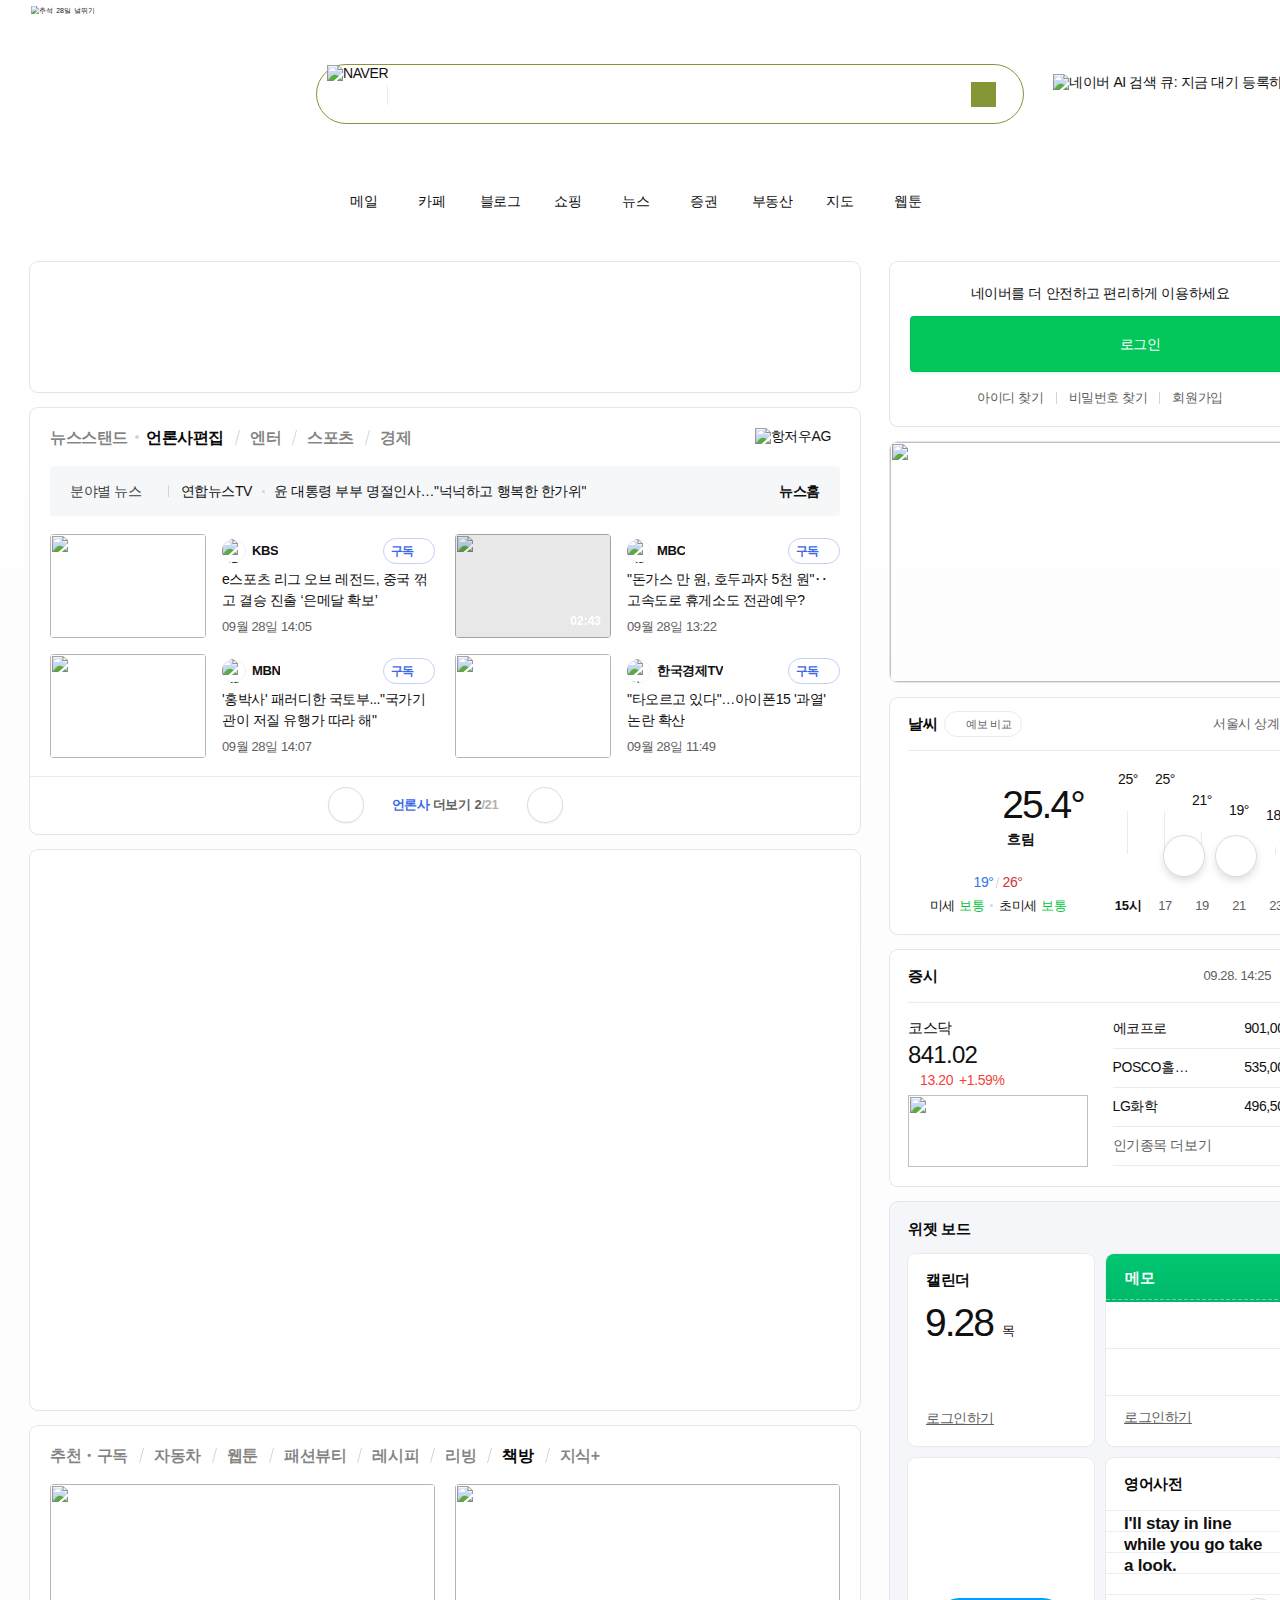
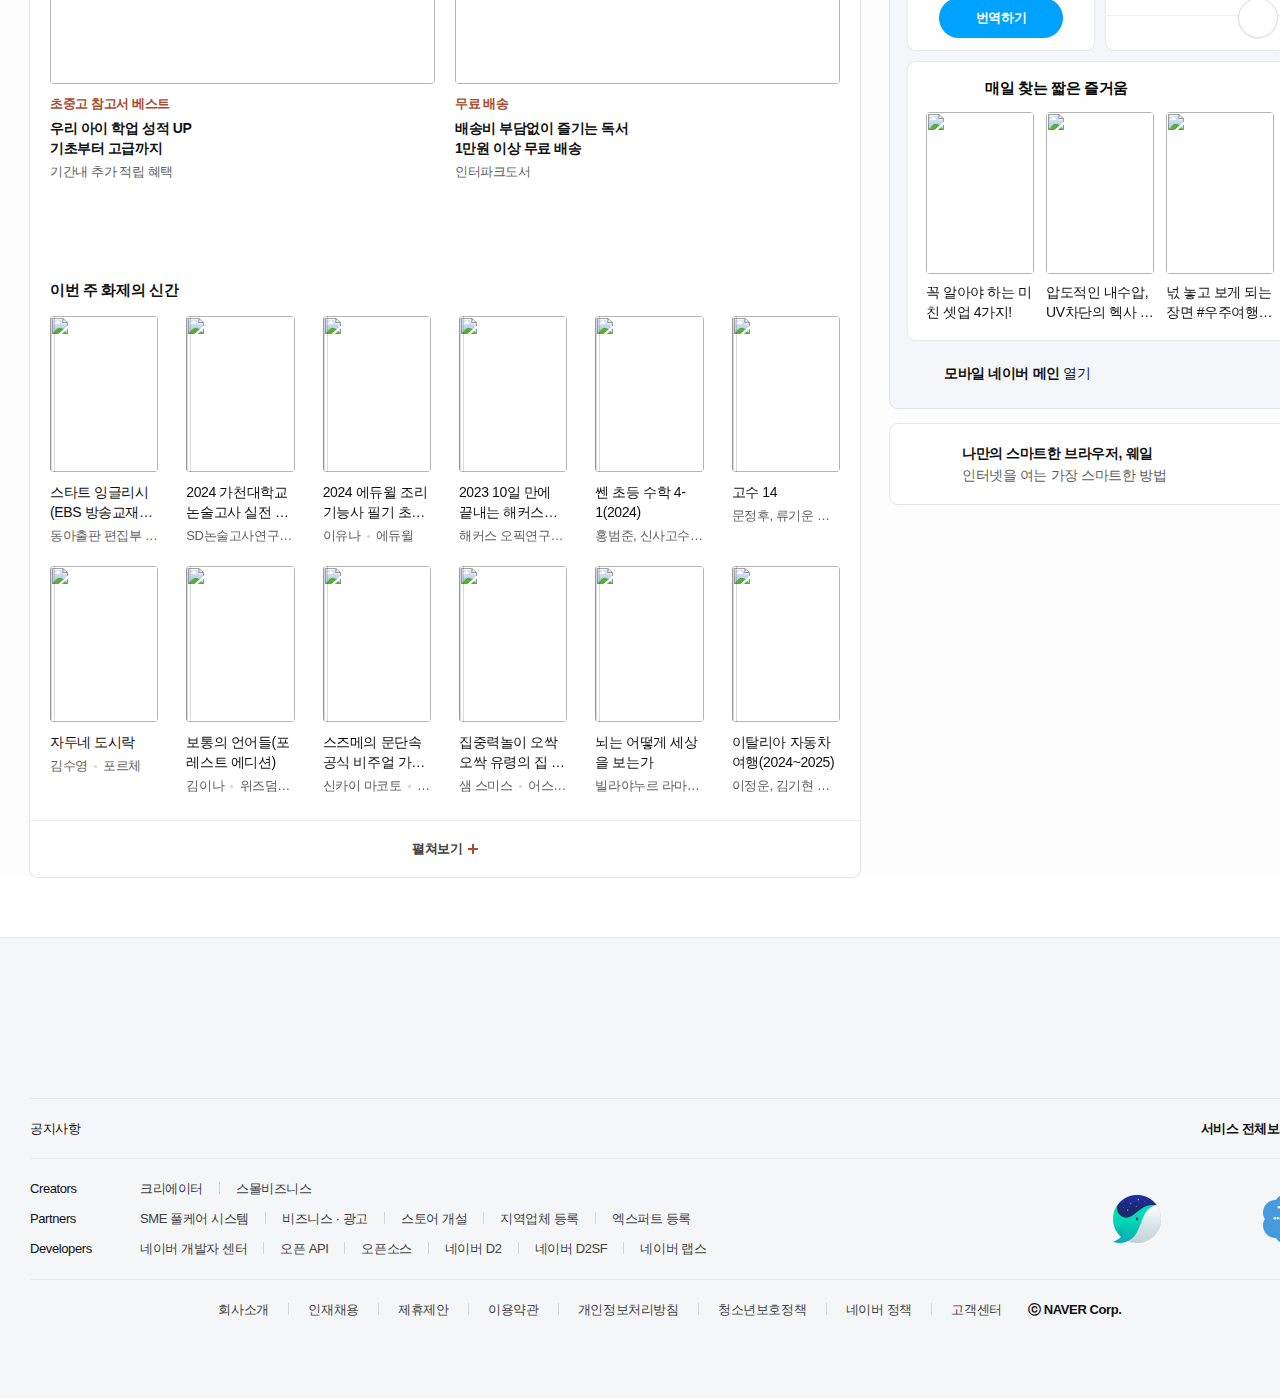
==== commit ae792bab: "feat: apply prettierrc.js(config file)" ====
--- a/index.html
+++ b/index.html
@@ -1,652 +1,421 @@
 <!DOCTYPE html>
 <html lang="en">
-  <head>
-    <meta charset="UTF-8" />
-    <meta
-      name="viewport"
-      content="width=device-width, initial-scale=1, minimum-scale=1, maximum-scale=1, user-scalable=no"
-    />
-    <link href="style.css" rel="stylesheet" type="text/css" />
-    <link href="main.css" rel="stylesheet" type="text/css" />
-    <meta http-equiv="X-UA-Compatible" content="ie=edge" />
-    <link
-      rel="shortcut icon"
-      type="image/x-icon"
-      href="assets/icon/favicon.ico"
-    />
-    <title>NAVER</title>
-    <style type="text/css">
-      /* DA Alternative - Contents Style */
-      html,
-      body {
-        margin: 0;
-        padding: 0;
-      }
-
-      .main_public {
-        font-family: -apple-system, BlinkMacSystemFont, "Malgun Gothic",
-          "맑은 고딕", helvetica, "Apple SD Gothic Neo", sans-serif;
-        color: #202020;
-        font-size: 12px;
-        line-height: 1.5;
-        text-align: left;
-        position: relative;
-        width: 410px;
-        height: 100px;
-      }
-
-      .main_public p,
-      .main_public h1,
-      .main_public h2,
-      .main_public h3,
-      .main_public h4,
-      .main_public h5,
-      .main_public h6,
-      .main_public ul,
-      .main_public ol,
-      .main_public li,
-      .main_public dl,
-      .main_public dt,
-      .main_public dd,
-      .main_public table,
-      .main_public th,
-      .main_public td,
-      .main_public form,
-      .main_public fieldset,
-      .main_public legend,
-      .main_public input,
-      .main_public textarea,
-      .main_public button,
-      .main_public select {
-        margin: 0;
-        padding: 0;
-      }
-
-      .main_public img,
-      .main_public fieldset {
-        border: 0;
-      }
-
-      .main_public img {
-        vertical-align: top;
-      }
-
-      .main_public ul,
-      .main_public ol {
-        list-style: none;
-      }
-
-      .main_public em,
-      .main_public address,
-      .main_public i {
-        font-style: normal;
-      }
-
-      .main_public a {
-        color: inherit;
-        text-decoration: none;
-      }
-
-      .main_public button {
-        border: none;
-        background: none;
-        cursor: pointer;
-        -webkit-user-select: none;
-      }
-
-      .main_public .blind {
-        position: absolute;
-        overflow: hidden;
-        width: 1px;
-        height: 1px;
-        margin: -1px;
-        clip: rect(0, 0, 0, 0);
-      }
-
-      .main_public .main_public_wrap {
-        display: block;
-        overflow: hidden;
-        background-color: #f5f6f7;
-      }
-
-      .main_public .main_public_wrap:hover .main_public_image img {
-        -webkit-transition-duration: 0.3s;
-        transition-duration: 0.3s;
-        -webkit-transform: scale(1.05);
-        -ms-transform: scale(1.05);
-        transform: scale(1.05);
-      }
-
-      .main_public .main_public_wrap:hover .main_public_title {
-        text-decoration: underline;
-      }
-
-      .main_public .main_public_image {
-        overflow: hidden;
-        position: relative;
-        float: left;
-        width: 160px;
-        height: 100px;
-        border-radius: 6px;
-      }
-
-      .main_public .main_public_image::after {
-        position: absolute;
-        top: 0;
-        left: 0;
-        right: 0;
-        bottom: 0;
-        border: 1px solid rgba(0, 0, 0, 0.06);
-        border-radius: inherit;
-        content: "";
-      }
-
-      .main_public .main_public_image img {
-        -webkit-transition: -webkit-transform 0.2s
-          cubic-bezier(0.165, 0.84, 0.44, 1);
-        transition: -webkit-transform 0.2s cubic-bezier(0.165, 0.84, 0.44, 1);
-        transition: transform 0.2s cubic-bezier(0.165, 0.84, 0.44, 1);
-        transition: transform 0.2s cubic-bezier(0.165, 0.84, 0.44, 1),
-          -webkit-transform 0.2s cubic-bezier(0.165, 0.84, 0.44, 1);
-        image-rendering: -webkit-optimize-contrast;
-      }
-
-      .main_public .main_public_content {
-        overflow: hidden;
-        height: 100px;
-        padding: 5px 3px 0 18px;
-        -webkit-box-sizing: border-box;
-        box-sizing: border-box;
-      }
-
-      .main_public .main_public_subtitle {
-        overflow: hidden;
-        text-overflow: ellipsis;
-        white-space: nowrap;
-        display: inline-block;
-        -webkit-box-align: center;
-        -ms-flex-align: center;
-        align-items: center;
-        height: 20px;
-        max-width: 141px;
-        padding: 0 6px;
-        border-radius: 4px;
-        font-size: 13px;
-        line-height: 20px;
-        letter-spacing: -0.25px;
-        color: #fff;
-        background-color: #a0adb2;
-        vertical-align: top;
-      }
-
-      .main_public .main_public_title {
-        overflow: hidden;
-        text-overflow: ellipsis;
-        white-space: nowrap;
-        display: block;
-        margin-top: 10px;
-        font-size: 14px;
-        line-height: 1.143;
-        letter-spacing: -0.25px;
-        color: #222122;
-      }
-
-      .main_public .main_public_desc {
-        margin-top: 6px;
-      }
-
-      .main_public .main_public_desc,
-      .main_public .main_public_desc2 {
-        overflow: hidden;
-        text-overflow: ellipsis;
-        white-space: nowrap;
-        font-size: 14px;
-        line-height: 1.43;
-        letter-spacing: -0.25px;
-        color: #545454;
-      }
-
-      .main_public.type_win .main_public_title {
-        letter-spacing: -0.7px;
-      }
-
-      .main_public.type_win .main_public_desc,
-      .main_public.type_win .main_public_desc2 {
-        letter-spacing: -0.7px;
-      }
-
-      .main_public.type_dark .main_public_image::after {
-        border-color: rgba(255, 255, 255, 0.16);
-      }
-
-      .main_public.type_dark .main_public_wrap {
-        background-color: #2e2f30;
-      }
-
-      .main_public.type_dark .main_public_subtitle {
-        background-color: #6c7274;
-      }
-
-      .main_public.type_dark .main_public_title {
-        color: #f3f3f3;
-      }
-
-      .main_public.type_dark .main_public_desc,
-      .main_public.type_dark .main_public_desc2 {
-        color: #cbcbcb;
-      }
-    </style>
-  </head>
-
-  <body>
-    <div id="wrap">
-      <div id="header" role="banner">
-        <div id="topSearchWrap" class="header_inner">
-          <div id="special-logo" class="search_special_bg">
-            <div class="event_bg">
-              <picture
-                class="event_bg_wrap"
-                style="
+
+<head>
+  <meta charset="UTF-8" />
+  <meta name="viewport"
+    content="width=device-width, initial-scale=1, minimum-scale=1, maximum-scale=1, user-scalable=no" />
+  <link href="style.css" rel="stylesheet" type="text/css" />
+  <link href="main.css" rel="stylesheet" type="text/css" />
+  <meta http-equiv="X-UA-Compatible" content="ie=edge" />
+  <link rel="shortcut icon" type="image/x-icon" href="assets/icon/favicon.ico" />
+  <title>NAVER</title>
+  <style type="text/css">
+    /* DA Alternative - Contents Style */
+    html,
+    body {
+      margin: 0;
+      padding: 0;
+    }
+
+    .main_public {
+      font-family: -apple-system, BlinkMacSystemFont, "Malgun Gothic",
+        "맑은 고딕", helvetica, "Apple SD Gothic Neo", sans-serif;
+      color: #202020;
+      font-size: 12px;
+      line-height: 1.5;
+      text-align: left;
+      position: relative;
+      width: 410px;
+      height: 100px;
+    }
+
+    .main_public p,
+    .main_public h1,
+    .main_public h2,
+    .main_public h3,
+    .main_public h4,
+    .main_public h5,
+    .main_public h6,
+    .main_public ul,
+    .main_public ol,
+    .main_public li,
+    .main_public dl,
+    .main_public dt,
+    .main_public dd,
+    .main_public table,
+    .main_public th,
+    .main_public td,
+    .main_public form,
+    .main_public fieldset,
+    .main_public legend,
+    .main_public input,
+    .main_public textarea,
+    .main_public button,
+    .main_public select {
+      margin: 0;
+      padding: 0;
+    }
+
+    .main_public img,
+    .main_public fieldset {
+      border: 0;
+    }
+
+    .main_public img {
+      vertical-align: top;
+    }
+
+    .main_public ul,
+    .main_public ol {
+      list-style: none;
+    }
+
+    .main_public em,
+    .main_public address,
+    .main_public i {
+      font-style: normal;
+    }
+
+    .main_public a {
+      color: inherit;
+      text-decoration: none;
+    }
+
+    .main_public button {
+      border: none;
+      background: none;
+      cursor: pointer;
+      -webkit-user-select: none;
+    }
+
+    .main_public .blind {
+      position: absolute;
+      overflow: hidden;
+      width: 1px;
+      height: 1px;
+      margin: -1px;
+      clip: rect(0, 0, 0, 0);
+    }
+
+    .main_public .main_public_wrap {
+      display: block;
+      overflow: hidden;
+      background-color: #f5f6f7;
+    }
+
+    .main_public .main_public_wrap:hover .main_public_image img {
+      -webkit-transition-duration: 0.3s;
+      transition-duration: 0.3s;
+      -webkit-transform: scale(1.05);
+      -ms-transform: scale(1.05);
+      transform: scale(1.05);
+    }
+
+    .main_public .main_public_wrap:hover .main_public_title {
+      text-decoration: underline;
+    }
+
+    .main_public .main_public_image {
+      overflow: hidden;
+      position: relative;
+      float: left;
+      width: 160px;
+      height: 100px;
+      border-radius: 6px;
+    }
+
+    .main_public .main_public_image::after {
+      position: absolute;
+      top: 0;
+      left: 0;
+      right: 0;
+      bottom: 0;
+      border: 1px solid rgba(0, 0, 0, 0.06);
+      border-radius: inherit;
+      content: "";
+    }
+
+    .main_public .main_public_image img {
+      -webkit-transition: -webkit-transform 0.2s cubic-bezier(0.165, 0.84, 0.44, 1);
+      transition: -webkit-transform 0.2s cubic-bezier(0.165, 0.84, 0.44, 1);
+      transition: transform 0.2s cubic-bezier(0.165, 0.84, 0.44, 1);
+      transition: transform 0.2s cubic-bezier(0.165, 0.84, 0.44, 1),
+        -webkit-transform 0.2s cubic-bezier(0.165, 0.84, 0.44, 1);
+      image-rendering: -webkit-optimize-contrast;
+    }
+
+    .main_public .main_public_content {
+      overflow: hidden;
+      height: 100px;
+      padding: 5px 3px 0 18px;
+      -webkit-box-sizing: border-box;
+      box-sizing: border-box;
+    }
+
+    .main_public .main_public_subtitle {
+      overflow: hidden;
+      text-overflow: ellipsis;
+      white-space: nowrap;
+      display: inline-block;
+      -webkit-box-align: center;
+      -ms-flex-align: center;
+      align-items: center;
+      height: 20px;
+      max-width: 141px;
+      padding: 0 6px;
+      border-radius: 4px;
+      font-size: 13px;
+      line-height: 20px;
+      letter-spacing: -0.25px;
+      color: #fff;
+      background-color: #a0adb2;
+      vertical-align: top;
+    }
+
+    .main_public .main_public_title {
+      overflow: hidden;
+      text-overflow: ellipsis;
+      white-space: nowrap;
+      display: block;
+      margin-top: 10px;
+      font-size: 14px;
+      line-height: 1.143;
+      letter-spacing: -0.25px;
+      color: #222122;
+    }
+
+    .main_public .main_public_desc {
+      margin-top: 6px;
+    }
+
+    .main_public .main_public_desc,
+    .main_public .main_public_desc2 {
+      overflow: hidden;
+      text-overflow: ellipsis;
+      white-space: nowrap;
+      font-size: 14px;
+      line-height: 1.43;
+      letter-spacing: -0.25px;
+      color: #545454;
+    }
+
+    .main_public.type_win .main_public_title {
+      letter-spacing: -0.7px;
+    }
+
+    .main_public.type_win .main_public_desc,
+    .main_public.type_win .main_public_desc2 {
+      letter-spacing: -0.7px;
+    }
+
+    .main_public.type_dark .main_public_image::after {
+      border-color: rgba(255, 255, 255, 0.16);
+    }
+
+    .main_public.type_dark .main_public_wrap {
+      background-color: #2e2f30;
+    }
+
+    .main_public.type_dark .main_public_subtitle {
+      background-color: #6c7274;
+    }
+
+    .main_public.type_dark .main_public_title {
+      color: #f3f3f3;
+    }
+
+    .main_public.type_dark .main_public_desc,
+    .main_public.type_dark .main_public_desc2 {
+      color: #cbcbcb;
+    }
+  </style>
+</head>
+
+<body>
+  <div id="wrap">
+    <div id="header" role="banner">
+      <div id="topSearchWrap" class="header_inner">
+        <div id="special-logo" class="search_special_bg">
+          <div class="event_bg">
+            <picture class="event_bg_wrap" style="
                   position: absolute;
                   transform: scale(0.5);
                   transform-origin: left top;
                   top: 6px;
                   left: 1px;
-                "
-              >
-                <img
-                  usemap="#special-logo-map"
-                  src="https://mml.pstatic.net/www/mobile/edit/20230927_1095/upload_1695748062629qXNuC.gif"
-                  alt="추석_28일_널뛰기"
-                /><map name="special-logo-map"
-                  ><area
-                    href="https://search.naver.com/search.naver?where=nexearch&amp;sm=top_brd&amp;fbm=0&amp;ie=utf8&amp;query=2023%EB%85%84+%EC%B6%94%EC%84%9D"
-                    target="_blank"
-                    coords="124,0, 636,300" /><area
-                    href="https://blog.naver.com/naver_diary/223220817889"
-                    target="_blank"
-                    coords="0,0, 110,300"
-                /></map>
-              </picture>
-            </div>
+                ">
+              <img usemap="#special-logo-map"
+                src="https://mml.pstatic.net/www/mobile/edit/20230927_1095/upload_1695748062629qXNuC.gif"
+                alt="추석_28일_널뛰기" /><map name="special-logo-map"><area
+                  href="https://search.naver.com/search.naver?where=nexearch&amp;sm=top_brd&amp;fbm=0&amp;ie=utf8&amp;query=2023%EB%85%84+%EC%B6%94%EC%84%9D"
+                  target="_blank" coords="124,0, 636,300" /><area href="https://blog.naver.com/naver_diary/223220817889"
+                  target="_blank" coords="0,0, 110,300" /></map>
+            </picture>
           </div>
-          <div
-            id="timeboard-ex"
-            class="ad_area"
-            style="min-width: 1340px; display: none"
-          ></div>
-          <div
-            id="search_area"
-            class="search_area is_focus"
-            style="border-color: #839736"
-          >
-            <div
-              id="special-input-logo-ex"
-              class="link_search_special"
-              style="display: none"
-            ></div>
-            <div class="search_group">
-              <div id="search" class="search_group_inner">
-                <h1 id="special-input-logo" class="search_logo">
-                  <a href="/" class="link_naver type_image"
-                    ><img
-                      src="https://s.pstatic.net/static/www/mobile/edit/20230927_1095/upload_1695748272795ZRJ8G.png"
-                      width="58"
-                      height="58"
-                      alt="NAVER"
-                  /></a>
-                </h1>
-                <form
-                  id="sform"
-                  name="search"
-                  role="search"
-                  action="https://search.naver.com/search.naver"
-                  method="get"
-                >
-                  <fieldset>
-                    <legend class="blind">검색</legend>
-                    <input type="hidden" name="where" value="nexearch" />
-                    <input type="hidden" id="sm" name="sm" value="top_hty" />
-                    <input type="hidden" id="fbm" name="fbm" value="0" />
-                    <input
-                      type="hidden"
-                      id="acr"
-                      name="acr"
-                      value=""
-                      disabled="disabled"
-                    />
-                    <input
-                      type="hidden"
-                      id="acq"
-                      name="acq"
-                      value=""
-                      disabled="disabled"
-                    />
-                    <input
-                      type="hidden"
-                      id="qdt"
-                      name="qdt"
-                      value=""
-                      disabled="disabled"
-                    />
-                    <input type="hidden" id="ie" name="ie" value="utf8" />
-                    <input
-                      type="hidden"
-                      id="acir"
-                      name="acir"
-                      value=""
-                      disabled="disabled"
-                    />
-                    <input
-                      type="hidden"
-                      id="os"
-                      name="os"
-                      value=""
-                      disabled="disabled"
-                    />
-                    <input
-                      type="hidden"
-                      id="bid"
-                      name="bid"
-                      value=""
-                      disabled="disabled"
-                    />
-                    <input
-                      type="hidden"
-                      id="pkid"
-                      name="pkid"
-                      value=""
-                      disabled="disabled"
-                    />
-                    <input
-                      type="hidden"
-                      id="eid"
-                      name="eid"
-                      value=""
-                      disabled="disabled"
-                    />
-                    <input
-                      type="hidden"
-                      id="mra"
-                      name="mra"
-                      value=""
-                      disabled="disabled"
-                    />
-                    <div class="search_input_box">
-                      <input
-                        id="query"
-                        name="query"
-                        type="search"
-                        title="검색어를 입력해 주세요."
-                        placeholder="검색어를 입력해 주세요."
-                        maxlength="255"
-                        autocomplete="off"
-                        class="search_input"
-                        data-atcmp-element=""
-                      />
+        </div>
+        <div id="timeboard-ex" class="ad_area" style="min-width: 1340px; display: none"></div>
+        <div id="search_area" class="search_area is_focus" style="border-color: #839736">
+          <div id="special-input-logo-ex" class="link_search_special" style="display: none"></div>
+          <div class="search_group">
+            <div id="search" class="search_group_inner">
+              <h1 id="special-input-logo" class="search_logo">
+                <a href="/" class="link_naver type_image"><img
+                    src="https://s.pstatic.net/static/www/mobile/edit/20230927_1095/upload_1695748272795ZRJ8G.png"
+                    width="58" height="58" alt="NAVER" /></a>
+              </h1>
+              <form id="sform" name="search" role="search" action="https://search.naver.com/search.naver" method="get">
+                <fieldset>
+                  <legend class="blind">검색</legend>
+                  <input type="hidden" name="where" value="nexearch" />
+                  <input type="hidden" id="sm" name="sm" value="top_hty" />
+                  <input type="hidden" id="fbm" name="fbm" value="0" />
+                  <input type="hidden" id="acr" name="acr" value="" disabled="disabled" />
+                  <input type="hidden" id="acq" name="acq" value="" disabled="disabled" />
+                  <input type="hidden" id="qdt" name="qdt" value="" disabled="disabled" />
+                  <input type="hidden" id="ie" name="ie" value="utf8" />
+                  <input type="hidden" id="acir" name="acir" value="" disabled="disabled" />
+                  <input type="hidden" id="os" name="os" value="" disabled="disabled" />
+                  <input type="hidden" id="bid" name="bid" value="" disabled="disabled" />
+                  <input type="hidden" id="pkid" name="pkid" value="" disabled="disabled" />
+                  <input type="hidden" id="eid" name="eid" value="" disabled="disabled" />
+                  <input type="hidden" id="mra" name="mra" value="" disabled="disabled" />
+                  <div class="search_input_box">
+                    <input id="query" name="query" type="search" title="검색어를 입력해 주세요." placeholder="검색어를 입력해 주세요."
+                      maxlength="255" autocomplete="off" class="search_input" data-atcmp-element="" />
+                  </div>
+                  <!-- onClick event -->
+                  <button type="submit" class="btn_search" onclick="">
+                    <span id="search-btn" class="ico_btn_search type_color" style="background-color: #839736"></span>
+                    <span class="blind">검색</span>
+                  </button>
+                </fieldset>
+              </form>
+              <div class="search_box">
+                <button id="ke_kbd_btn" type="button" class="btn_keyboard" aria-pressed="false">
+                  <span class="keybord_text">
+                    <span class="blind">입력도구</span>
+                  </span>
+                </button>
+                <div id="_nx_kbd" style="display: none"></div>
+                <button id="nautocomplete" type="button" class="btn_arrow" data-atcmp-element="">
+                  <span class="blind">자동완성/최근검색어펼치기</span>
+                </button>
+              </div>
+              <div class="layer_atcmp" id="autoFrame" style="display: none">
+                <div class="ly_atcmp" data-atcmp-element="">
+                  <div class="api_atcmp_wrap">
+                    <div class="atcmp_fixer _recent_layer" style="display: none">
+                      <div class="atcmp_header _recent_header">
+                        <strong class="tit">최근검색어</strong>
+                        <div class="option">
+                          <a role="button" href="#" class="item _delAll" aria-pressed="false">전체삭제</a>
+                        </div>
+                      </div>
+                      <div class="atcmp_container">
+                        <ul class="kwd_lst _recent">
+                          <li class="item _item" data-rank="@rank@" data-template-type="history"
+                            data-keyword="@in_txt@">
+                            <a href="#" class="kwd">
+                              <span class="fix"><span class="common_ico_kwd"><i
+                                    class="imsc ico_search"></i></span><span>@txt@</span></span>
+                            </a>
+                            <span class="etc">
+                              <em class="date">@date@.</em>
+                              <a href="#" role="button" class="bt_item _del" aria-pressed="false"><i
+                                  class="imsc ico_del">삭제</i></a>
+                            </span>
+                          </li>
+                        </ul>
+                        <div class="kwd_info kwd_off _offMsg" style="display: none">
+                          검색어 저장 기능이 꺼져 있습니다.<br /><span class="kwd_dsc">설정이 초기화 된다면
+                            <a href="https://help.naver.com/alias/search/word/word_35.naver" class="kwd_help"
+                              data-clk="sly.help" target="_blank">도움말</a>을 확인해주세요.</span>
+                        </div>
+                        <div class="kwd_info kwd_none _recentNone" style="display: none">
+                          최근 검색어 내역이 없습니다.<br /><span class="kwd_dsc">설정이 초기화 된다면
+                            <a href="https://help.naver.com/alias/search/word/word_35.naver" class="kwd_help"
+                              data-clk="sly.help" target="_blank">도움말</a>을 확인해주세요.</span>
+                        </div>
+                      </div>
+                      <div class="atcmp_footer">
+                        <span class="side_opt_area">
+                          <span class="opt_item"><a href="https://help.naver.com/alias/search/word/word_35.naver"
+                              data-clk="sly.help" target="_blank">도움말</a></span>
+                        </span>
+                        <span class="rside_opt_area">
+                          <span class="opt_item">
+                            <a href="#" class="close _keywordOnOff">자동저장 끄기</a>
+                          </span>
+                        </span>
+                      </div>
                     </div>
-                    <!-- onClick event -->
-                    <button type="submit" class="btn_search" onclick="">
-                      <span
-                        id="search-btn"
-                        class="ico_btn_search type_color"
-                        style="background-color: #839736"
-                      ></span>
-                      <span class="blind">검색</span>
-                    </button>
-                  </fieldset>
-                </form>
-                <div class="search_box">
-                  <button
-                    id="ke_kbd_btn"
-                    type="button"
-                    class="btn_keyboard"
-                    aria-pressed="false"
-                  >
-                    <span class="keybord_text">
-                      <span class="blind">입력도구</span>
-                    </span>
-                  </button>
-                  <div id="_nx_kbd" style="display: none"></div>
-                  <button
-                    id="nautocomplete"
-                    type="button"
-                    class="btn_arrow"
-                    data-atcmp-element=""
-                  >
-                    <span class="blind">자동완성/최근검색어펼치기</span>
-                  </button>
-                </div>
-                <div class="layer_atcmp" id="autoFrame" style="display: none">
-                  <div class="ly_atcmp" data-atcmp-element="">
-                    <div class="api_atcmp_wrap">
-                      <div
-                        class="atcmp_fixer _recent_layer"
-                        style="display: none"
-                      >
-                        <div class="atcmp_header _recent_header">
-                          <strong class="tit">최근검색어</strong>
-                          <div class="option">
-                            <a
-                              role="button"
-                              href="#"
-                              class="item _delAll"
-                              aria-pressed="false"
-                              >전체삭제</a
-                            >
+                    <div class="atcmp_fixer _atcmp_layer" style="display: none">
+                      <div class="atcmp_container _words">
+                        <ul class="kwd_lst _kwd_list"></ul>
+                        <div class="atcmp_alert _alert">
+                          <div class="dsc_election">
+                            <p class="dsc">
+                              <i class="imsc ico_election"></i><span class="_alert_passage"></span>
+                            </p>
+                            <span class="dsc_inner">
+                              <span class="_alert_passage2"></span>
+                              <a href="#" class="link _alert_link" target="_blank">자세히보기</a>
+                            </span>
                           </div>
                         </div>
-                        <div class="atcmp_container">
-                          <ul class="kwd_lst _recent">
-                            <li
-                              class="item _item"
-                              data-rank="@rank@"
-                              data-template-type="history"
-                              data-keyword="@in_txt@"
-                            >
-                              <a href="#" class="kwd">
-                                <span class="fix"
-                                  ><span class="common_ico_kwd"
-                                    ><i class="imsc ico_search"></i></span
-                                  ><span>@txt@</span></span
-                                >
-                              </a>
-                              <span class="etc">
-                                <em class="date">@date@.</em>
-                                <a
-                                  href="#"
-                                  role="button"
-                                  class="bt_item _del"
-                                  aria-pressed="false"
-                                  ><i class="imsc ico_del">삭제</i></a
-                                >
-                              </span>
-                            </li>
-                          </ul>
-                          <div
-                            class="kwd_info kwd_off _offMsg"
-                            style="display: none"
-                          >
-                            검색어 저장 기능이 꺼져 있습니다.<br /><span
-                              class="kwd_dsc"
-                              >설정이 초기화 된다면
-                              <a
-                                href="https://help.naver.com/alias/search/word/word_35.naver"
-                                class="kwd_help"
-                                data-clk="sly.help"
-                                target="_blank"
-                                >도움말</a
-                              >을 확인해주세요.</span
-                            >
+                        <div class="atcmp_plus _plus">
+                          <div class="dsc_plus">
+                            <a href="https://help.naver.com/alias/search/word/word_16.naver" class="link_dsc"
+                              data-clk="sug.cxhelp" target="_blank">관심사를 반영한 컨텍스트 자동완성<i
+                                class="imsc ico_help">도움말</i></a>
                           </div>
-                          <div
-                            class="kwd_info kwd_none _recentNone"
-                            style="display: none"
-                          >
-                            최근 검색어 내역이 없습니다.<br /><span
-                              class="kwd_dsc"
-                              >설정이 초기화 된다면
-                              <a
-                                href="https://help.naver.com/alias/search/word/word_35.naver"
-                                class="kwd_help"
-                                data-clk="sly.help"
-                                target="_blank"
-                                >도움말</a
-                              >을 확인해주세요.</span
-                            >
+                          <div class="switch">
+                            <a role="button" href="#" class="bt_switch active _plus_btn" aria-pressed="false"><i
+                                class="imsc ico_option">컨텍스트 자동완성</i></a>
                           </div>
-                        </div>
-                        <div class="atcmp_footer">
-                          <span class="side_opt_area">
-                            <span class="opt_item"
-                              ><a
-                                href="https://help.naver.com/alias/search/word/word_35.naver"
-                                data-clk="sly.help"
-                                target="_blank"
-                                >도움말</a
-                              ></span
-                            >
+                          <div class="layer_plus _plus_layer">
+                            <strong class="tit">컨텍스트 자동완성</strong>
+                            <div class="_plus_layer_isloggedin" style="display: none">
+                              <p class="dsc">
+                                ON/OFF 설정은<br />해당기기(브라우저)에
+                                저장됩니다.
+                              </p>
+                              <div class="btn_area">
+                                <a href="https://help.naver.com/alias/search/word/word_16.naver" class="btn btn_view"
+                                  data-clk="sug.cxlink" target="_blank">자세히</a>
+                              </div>
+                            </div>
+                            <div class="_plus_layer_isnotloggedin" style="display: none">
+                              <p class="dsc">
+                                <em class="txt">동일한 시간대/연령/남녀별</em>
+                                사용자 그룹의<br />관심사에 맞춰 자동완성을
+                                제공합니다.
+                              </p>
+                              <div class="btn_area">
+                                <a href="https://nid.naver.com/nidlogin.login" class="btn btn_login"
+                                  data-clk="sug.cxlogin">로그인</a>
+                                <a href="https://help.naver.com/alias/search/word/word_16.naver" class="btn btn_view"
+                                  data-clk="sug.cxlink" target="_blank">자세히</a>
+                              </div>
+                            </div>
+                            <a href="#" role="button" class="btn_close _plus_layer_close"><i class="imsc ico_close">컨텍스트
+                                자동완성 레이어 닫기</i></a>
+                          </div>
+                        </div>
+                      </div>
+                      <div class="atcmp_footer">
+                        <span class="side_opt_area">
+                          <span class="opt_item"><a href="https://help.naver.com/alias/search/word/word_17.naver"
+                              data-clk="sug.help" target="_blank">도움말</a></span>
+                          <span class="opt_item"><a href="https://help.naver.com/alias/search/word/word_18.naver"
+                              class="report" data-clk="sug.report" target="_blank">신고</a></span>
+                        </span>
+                        <span class="rside_opt_area">
+                          <span class="opt_item">
+                            <a href="#" class="close _suggestOnOff">자동완성 끄기</a>
                           </span>
-                          <span class="rside_opt_area">
-                            <span class="opt_item">
-                              <a href="#" class="close _keywordOnOff"
-                                >자동저장 끄기</a
-                              >
-                            </span>
-                          </span>
-                        </div>
-                      </div>
-                      <div
-                        class="atcmp_fixer _atcmp_layer"
-                        style="display: none"
-                      >
-                        <div class="atcmp_container _words">
-                          <ul class="kwd_lst _kwd_list"></ul>
-                          <div class="atcmp_alert _alert">
-                            <div class="dsc_election">
-                              <p class="dsc">
-                                <i class="imsc ico_election"></i
-                                ><span class="_alert_passage"></span>
-                              </p>
-                              <span class="dsc_inner">
-                                <span class="_alert_passage2"></span>
-                                <a
-                                  href="#"
-                                  class="link _alert_link"
-                                  target="_blank"
-                                  >자세히보기</a
-                                >
-                              </span>
-                            </div>
-                          </div>
-                          <div class="atcmp_plus _plus">
-                            <div class="dsc_plus">
-                              <a
-                                href="https://help.naver.com/alias/search/word/word_16.naver"
-                                class="link_dsc"
-                                data-clk="sug.cxhelp"
-                                target="_blank"
-                                >관심사를 반영한 컨텍스트 자동완성<i
-                                  class="imsc ico_help"
-                                  >도움말</i
-                                ></a
-                              >
-                            </div>
-                            <div class="switch">
-                              <a
-                                role="button"
-                                href="#"
-                                class="bt_switch active _plus_btn"
-                                aria-pressed="false"
-                                ><i class="imsc ico_option"
-                                  >컨텍스트 자동완성</i
-                                ></a
-                              >
-                            </div>
-                            <div class="layer_plus _plus_layer">
-                              <strong class="tit">컨텍스트 자동완성</strong>
-                              <div
-                                class="_plus_layer_isloggedin"
-                                style="display: none"
-                              >
-                                <p class="dsc">
-                                  ON/OFF 설정은<br />해당기기(브라우저)에
-                                  저장됩니다.
-                                </p>
-                                <div class="btn_area">
-                                  <a
-                                    href="https://help.naver.com/alias/search/word/word_16.naver"
-                                    class="btn btn_view"
-                                    data-clk="sug.cxlink"
-                                    target="_blank"
-                                    >자세히</a
-                                  >
-                                </div>
-                              </div>
-                              <div
-                                class="_plus_layer_isnotloggedin"
-                                style="display: none"
-                              >
-                                <p class="dsc">
-                                  <em class="txt">동일한 시간대/연령/남녀별</em>
-                                  사용자 그룹의<br />관심사에 맞춰 자동완성을
-                                  제공합니다.
-                                </p>
-                                <div class="btn_area">
-                                  <a
-                                    href="https://nid.naver.com/nidlogin.login"
-                                    class="btn btn_login"
-                                    data-clk="sug.cxlogin"
-                                    >로그인</a
-                                  >
-                                  <a
-                                    href="https://help.naver.com/alias/search/word/word_16.naver"
-                                    class="btn btn_view"
-                                    data-clk="sug.cxlink"
-                                    target="_blank"
-                                    >자세히</a
-                                  >
-                                </div>
-                              </div>
-                              <a
-                                href="#"
-                                role="button"
-                                class="btn_close _plus_layer_close"
-                                ><i class="imsc ico_close"
-                                  >컨텍스트 자동완성 레이어 닫기</i
-                                ></a
-                              >
-                            </div>
-                          </div>
-                        </div>
-                        <div class="atcmp_footer">
-                          <span class="side_opt_area">
-                            <span class="opt_item"
-                              ><a
-                                href="https://help.naver.com/alias/search/word/word_17.naver"
-                                data-clk="sug.help"
-                                target="_blank"
-                                >도움말</a
-                              ></span
-                            >
-                            <span class="opt_item"
-                              ><a
-                                href="https://help.naver.com/alias/search/word/word_18.naver"
-                                class="report"
-                                data-clk="sug.report"
-                                target="_blank"
-                                >신고</a
-                              ></span
-                            >
-                          </span>
-                          <span class="rside_opt_area">
-                            <span class="opt_item">
-                              <a href="#" class="close _suggestOnOff"
-                                >자동완성 끄기</a
-                              >
-                            </span>
-                          </span>
-                        </div>
+                        </span>
                       </div>
                     </div>
                   </div>
@@ -654,2385 +423,1229 @@
               </div>
             </div>
           </div>
-          <div id="search-right-banner">
-            <a
-              href="https://mkt.naver.com/p1/atrb?channel_id=naver_pcsearchright&amp;campaign_id=2309-cue-001&amp;material=0927_v2&amp;target=https%3A%2F%2Fcue.search.naver.com%2F%3Ffrom%3Dda_anniv_0927_v2"
-              class="link_search_banner"
-              target="_blank"
-              ><img
-                src="https://s.pstatic.net/static/www/mobile/edit/20230926_1095/upload_1695725424208jeqEJ.png"
-                width="162"
-                height="40"
-                alt="네이버 AI 검색 큐: 지금 대기 등록하세요"
-            /></a>
-          </div>
-          <div id="shortcutArea" class="shortcut_area" role="region">
-            <ul class="shortcut_list">
-              <li class="shortcut_item">
-                <a
-                  href="https://mail.naver.com"
-                  class="link_service"
-                  target="_blank"
-                  ><span class="service_icon type_mail"></span
-                  ><span class="service_name">메일</span></a
-                >
-              </li>
-              <li class="shortcut_item">
-                <a
-                  href="https://cafe.naver.com"
-                  class="link_service"
-                  target="_blank"
-                  ><span class="service_icon type_cafe"></span
-                  ><span class="service_name">카페</span></a
-                >
-              </li>
-              <li class="shortcut_item">
-                <a
-                  href="https://blog.naver.com"
-                  class="link_service"
-                  target="_blank"
-                  ><span class="service_icon type_blog"></span
-                  ><span class="service_name">블로그</span></a
-                >
-              </li>
-              <li class="shortcut_item">
-                <a
-                  href="https://shopping.naver.com/home"
-                  class="link_service"
-                  target="_blank"
-                  ><span class="service_icon type_shopping"></span
-                  ><span class="service_name">쇼핑</span></a
-                >
-              </li>
-              <li class="shortcut_item">
-                <a
-                  href="https://news.naver.com/"
-                  class="link_service"
-                  target="_blank"
-                  ><span class="service_icon type_news"></span
-                  ><span class="service_name">뉴스</span></a
-                >
-              </li>
-              <li class="shortcut_item">
-                <a
-                  href="https://finance.naver.com/"
-                  class="link_service"
-                  target="_blank"
-                  ><span class="service_icon type_stock"></span
-                  ><span class="service_name">증권</span></a
-                >
-              </li>
-              <li class="shortcut_item">
-                <a
-                  href="https://land.naver.com/"
-                  class="link_service"
-                  target="_blank"
-                  ><span class="service_icon type_real"></span
-                  ><span class="service_name">부동산</span></a
-                >
-              </li>
-              <li class="shortcut_item">
-                <a
-                  href="https://map.naver.com"
-                  class="link_service"
-                  target="_blank"
-                  ><span class="service_icon type_map"></span
-                  ><span class="service_name">지도</span></a
-                >
-              </li>
-              <li class="shortcut_item">
-                <a
-                  href="https://comic.naver.com"
-                  class="link_service"
-                  target="_blank"
-                  ><span class="service_icon type_webtoon"></span
-                  ><span class="service_name">웹툰</span></a
-                >
-              </li>
-              <li class="shortcut_item">
-                <a href="#" class="link_service" role="button"
-                  ><span class="service_icon type_more"></span
-                  ><span class="blind">바로가기 펼침</span></a
-                >
-              </li>
-            </ul>
-          </div>
-          <div id="topAsideArea" class="menu_area">
-            <button
-              id="topAsideButton"
-              type="button"
-              class="btn_menu"
-              aria-haspopup="menu"
-              aria-expanded="false"
-            >
-              <span class="blind">확장 영역</span>
-            </button>
-          </div>
-          <div id="topPayArea" class="pay_area">
-            <a
-              href="https://order.pay.naver.com/home"
-              class="link_pay"
-              target="_blank"
-              ><span class="blind">페이 바로가기</span></a
-            >
-          </div>
-          <div id="topTalkArea" class="talk_area">
-            <button
-              type="button"
-              class="btn_talk"
-              aria-haspopup="menu"
-              aria-expanded="false"
-            >
-              <span class="blind">톡</span>
-            </button>
-          </div>
-          <div id="topNotiArea" class="notify_area">
-            <button
-              type="button"
-              class="btn_notify"
-              aria-haspopup="menu"
-              aria-expanded="false"
-            >
-              <span class="blind">알림</span>
-            </button>
-          </div>
+        </div>
+        <div id="search-right-banner">
+          <a href="https://mkt.naver.com/p1/atrb?channel_id=naver_pcsearchright&amp;campaign_id=2309-cue-001&amp;material=0927_v2&amp;target=https%3A%2F%2Fcue.search.naver.com%2F%3Ffrom%3Dda_anniv_0927_v2"
+            class="link_search_banner" target="_blank"><img
+              src="https://s.pstatic.net/static/www/mobile/edit/20230926_1095/upload_1695725424208jeqEJ.png" width="162"
+              height="40" alt="네이버 AI 검색 큐: 지금 대기 등록하세요" /></a>
+        </div>
+        <div id="shortcutArea" class="shortcut_area" role="region">
+          <ul class="shortcut_list">
+            <li class="shortcut_item">
+              <a href="https://mail.naver.com" class="link_service" target="_blank"><span
+                  class="service_icon type_mail"></span><span class="service_name">메일</span></a>
+            </li>
+            <li class="shortcut_item">
+              <a href="https://cafe.naver.com" class="link_service" target="_blank"><span
+                  class="service_icon type_cafe"></span><span class="service_name">카페</span></a>
+            </li>
+            <li class="shortcut_item">
+              <a href="https://blog.naver.com" class="link_service" target="_blank"><span
+                  class="service_icon type_blog"></span><span class="service_name">블로그</span></a>
+            </li>
+            <li class="shortcut_item">
+              <a href="https://shopping.naver.com/home" class="link_service" target="_blank"><span
+                  class="service_icon type_shopping"></span><span class="service_name">쇼핑</span></a>
+            </li>
+            <li class="shortcut_item">
+              <a href="https://news.naver.com/" class="link_service" target="_blank"><span
+                  class="service_icon type_news"></span><span class="service_name">뉴스</span></a>
+            </li>
+            <li class="shortcut_item">
+              <a href="https://finance.naver.com/" class="link_service" target="_blank"><span
+                  class="service_icon type_stock"></span><span class="service_name">증권</span></a>
+            </li>
+            <li class="shortcut_item">
+              <a href="https://land.naver.com/" class="link_service" target="_blank"><span
+                  class="service_icon type_real"></span><span class="service_name">부동산</span></a>
+            </li>
+            <li class="shortcut_item">
+              <a href="https://map.naver.com" class="link_service" target="_blank"><span
+                  class="service_icon type_map"></span><span class="service_name">지도</span></a>
+            </li>
+            <li class="shortcut_item">
+              <a href="https://comic.naver.com" class="link_service" target="_blank"><span
+                  class="service_icon type_webtoon"></span><span class="service_name">웹툰</span></a>
+            </li>
+            <li class="shortcut_item">
+              <a href="#" class="link_service" role="button"><span class="service_icon type_more"></span><span
+                  class="blind">바로가기 펼침</span></a>
+            </li>
+          </ul>
+        </div>
+        <div id="topAsideArea" class="menu_area">
+          <button id="topAsideButton" type="button" class="btn_menu" aria-haspopup="menu" aria-expanded="false">
+            <span class="blind">확장 영역</span>
+          </button>
+        </div>
+        <div id="topPayArea" class="pay_area">
+          <a href="https://order.pay.naver.com/home" class="link_pay" target="_blank"><span class="blind">페이
+              바로가기</span></a>
+        </div>
+        <div id="topTalkArea" class="talk_area">
+          <button type="button" class="btn_talk" aria-haspopup="menu" aria-expanded="false">
+            <span class="blind">톡</span>
+          </button>
+        </div>
+        <div id="topNotiArea" class="notify_area">
+          <button type="button" class="btn_notify" aria-haspopup="menu" aria-expanded="false">
+            <span class="blind">알림</span>
+          </button>
         </div>
       </div>
-      <div id="container" role="main">
-        <div id="root">
-          <div class="Layout-module__column_left___tLO23">
-            <div class="Layout-module__banner_area___CUXNe" target="">
-              <div id="ad_timeboard" style="height: 130px; z-index: 99">
-                <div
-                  id="promotion_area"
-                  onclick=""
-                  style="
+    </div>
+    <div id="container" role="main">
+      <div id="root">
+        <div class="Layout-module__column_left___tLO23">
+          <div class="Layout-module__banner_area___CUXNe" target="">
+            <div id="ad_timeboard" style="height: 130px; z-index: 99">
+              <div id="promotion_area" onclick="" style="
                     width: 100%;
                     height: auto;
                     margin: 0px auto;
                     line-height: 0;
                     height: 100%;
-                  "
-                ></div>
-              </div>
-            </div>
-            <div id="newsstand" class="Layout-module__content_area___b_3TU">
-              <div class="ContentHeaderView-module__content_header___nSgPg">
-                <div class="ContentHeaderView-module__header_tab___WW6fU">
-                  <ul
-                    class="ContentHeaderView-module__tab_list___BWrWe"
-                    role="tablist"
-                  >
-                    <li
-                      class="ContentHeaderView-module__tab_item___dz3nK"
-                      role="presentation"
-                    >
-                      <span
-                        class="ContentHeaderView-module__tab___uYoNi type_news"
-                        ><a
-                          href="#"
-                          class="ContentHeaderView-module__tab_text___IuWnG"
-                          role="tab"
-                          aria-selected="false"
-                          >뉴스스탠드</a
-                        ><a
-                          href="#"
-                          class="ContentHeaderView-module__tab_text___IuWnG"
-                          role="tab"
-                          aria-selected="true"
-                          >언론사편집</a
-                        ></span
-                      >
-                    </li>
-                    <li
-                      class="ContentHeaderView-module__tab_item___dz3nK"
-                      role="presentation"
-                    >
-                      <a
-                        href="#"
-                        class="ContentHeaderView-module__tab___uYoNi"
-                        role="tab"
-                        aria-selected="false"
-                        >엔터</a
-                      >
-                    </li>
-                    <li
-                      class="ContentHeaderView-module__tab_item___dz3nK"
-                      role="presentation"
-                    >
-                      <a
-                        href="#"
-                        class="ContentHeaderView-module__tab___uYoNi"
-                        role="tab"
-                        aria-selected="false"
-                        >스포츠</a
-                      >
-                    </li>
-                    <li
-                      class="ContentHeaderView-module__tab_item___dz3nK"
-                      role="presentation"
-                    >
-                      <a
-                        href="#"
-                        class="ContentHeaderView-module__tab___uYoNi"
-                        role="tab"
-                        aria-selected="false"
-                        >경제</a
-                      >
-                    </li>
-                  </ul>
-                </div>
-                <a
-                  href="https://sports.news.naver.com/general/index"
-                  target="_blank"
-                  class="ContentHeaderView-module__link_event___EXCVn"
-                  ><img
-                    src="https://s.pstatic.net/static/www/mobile/edit/20230926_1095/upload_1695697929972b487Z.png"
-                    height="19"
-                    alt="항저우AG"
-                /></a>
-              </div>
-              <div
-                class="ContentHeaderSubView-module__content_header_sub___Yszwk"
-              >
-                <a
-                  href="#"
-                  class="ContentHeaderSubView-module__btn_more___HnWNR"
-                  role="button"
-                  aria-haspopup="listbox"
-                  aria-expanded="false"
-                  aria-pressed="false"
-                  >분야별 뉴스<i
-                    class="ContentHeaderSubView-module__ico_triangle___ObyFF"
-                  ></i
-                ></a>
-                <div class="ContentHeaderSubView-module__sub_news___DECMU">
-                  <div
-                    class="AutoRolling-module__rolling-y___T3kmw"
-                    style="animation-duration: 0.5s"
-                  >
-                    <div class="ContentHeaderSubView-module__news_box___dH9b3">
-                      <a
-                        href="https://media.naver.com/press/422"
-                        target="_blank"
-                        class="ContentHeaderSubView-module__news_media___YJm6A"
-                        >연합뉴스TV</a
-                      >
-                      <div
-                        class="ContentHeaderSubView-module__news_desc___ztwqZ"
-                      >
-                        <div
-                          class="ContentHeaderSubView-module__news_title___wuetX"
-                        >
-                          <a
-                            href="https://news.naver.com/main/read.naver?mode=LSD&amp;mid=shm&amp;sid1=100&amp;oid=422&amp;aid=0000621565"
-                            target="_blank"
-                            >윤 대통령 부부 명절인사…"넉넉하고 행복한 한가위"</a
-                          >
-                        </div>
-                      </div>
-                    </div>
-                  </div>
-                  <div
-                    class="AutoRolling-module__rolling-y___T3kmw"
-                    style="animation-duration: 0.5s"
-                  >
-                    <div class="ContentHeaderSubView-module__news_box___dH9b3">
-                      <a
-                        href="https://media.naver.com/press/025"
-                        target="_blank"
-                        class="ContentHeaderSubView-module__news_media___YJm6A"
-                        >중앙일보</a
-                      >
-                      <div
-                        class="ContentHeaderSubView-module__news_desc___ztwqZ"
-                      >
-                        <div
-                          class="ContentHeaderSubView-module__news_title___wuetX"
-                        >
-                          <a
-                            href="https://news.naver.com/main/read.naver?mode=LSD&amp;mid=shm&amp;sid1=104&amp;oid=025&amp;aid=0003311314"
-                            target="_blank"
-                            >신진서, 진 적 없던 쉬아오훙에 충격패...AG 금메달
-                            무산됐다</a
-                          >
-                        </div>
+                  "></div>
+            </div>
+          </div>
+          <div id="newsstand" class="Layout-module__content_area___b_3TU">
+            <div class="ContentHeaderView-module__content_header___nSgPg">
+              <div class="ContentHeaderView-module__header_tab___WW6fU">
+                <ul class="ContentHeaderView-module__tab_list___BWrWe" role="tablist">
+                  <li class="ContentHeaderView-module__tab_item___dz3nK" role="presentation">
+                    <span class="ContentHeaderView-module__tab___uYoNi type_news"><a href="#"
+                        class="ContentHeaderView-module__tab_text___IuWnG" role="tab" aria-selected="false">뉴스스탠드</a><a
+                        href="#" class="ContentHeaderView-module__tab_text___IuWnG" role="tab"
+                        aria-selected="true">언론사편집</a></span>
+                  </li>
+                  <li class="ContentHeaderView-module__tab_item___dz3nK" role="presentation">
+                    <a href="#" class="ContentHeaderView-module__tab___uYoNi" role="tab" aria-selected="false">엔터</a>
+                  </li>
+                  <li class="ContentHeaderView-module__tab_item___dz3nK" role="presentation">
+                    <a href="#" class="ContentHeaderView-module__tab___uYoNi" role="tab" aria-selected="false">스포츠</a>
+                  </li>
+                  <li class="ContentHeaderView-module__tab_item___dz3nK" role="presentation">
+                    <a href="#" class="ContentHeaderView-module__tab___uYoNi" role="tab" aria-selected="false">경제</a>
+                  </li>
+                </ul>
+              </div>
+              <a href="https://sports.news.naver.com/general/index" target="_blank"
+                class="ContentHeaderView-module__link_event___EXCVn"><img
+                  src="https://s.pstatic.net/static/www/mobile/edit/20230926_1095/upload_1695697929972b487Z.png"
+                  height="19" alt="항저우AG" /></a>
+            </div>
+            <div class="ContentHeaderSubView-module__content_header_sub___Yszwk">
+              <a href="#" class="ContentHeaderSubView-module__btn_more___HnWNR" role="button" aria-haspopup="listbox"
+                aria-expanded="false" aria-pressed="false">분야별 뉴스<i
+                  class="ContentHeaderSubView-module__ico_triangle___ObyFF"></i></a>
+              <div class="ContentHeaderSubView-module__sub_news___DECMU">
+                <div class="AutoRolling-module__rolling-y___T3kmw" style="animation-duration: 0.5s">
+                  <div class="ContentHeaderSubView-module__news_box___dH9b3">
+                    <a href="https://media.naver.com/press/422" target="_blank"
+                      class="ContentHeaderSubView-module__news_media___YJm6A">연합뉴스TV</a>
+                    <div class="ContentHeaderSubView-module__news_desc___ztwqZ">
+                      <div class="ContentHeaderSubView-module__news_title___wuetX">
+                        <a href="https://news.naver.com/main/read.naver?mode=LSD&amp;mid=shm&amp;sid1=100&amp;oid=422&amp;aid=0000621565"
+                          target="_blank">윤 대통령 부부 명절인사…"넉넉하고 행복한 한가위"</a>
                       </div>
                     </div>
                   </div>
                 </div>
-                <div class="ContentHeaderSubView-module__sub_home___QWIkL">
-                  <a
-                    href="https://news.naver.com/"
-                    target="_blank"
-                    class="ContentHeaderSubView-module__link_home___hdZDg"
-                    >뉴스홈</a
-                  >
+                <div class="AutoRolling-module__rolling-y___T3kmw" style="animation-duration: 0.5s">
+                  <div class="ContentHeaderSubView-module__news_box___dH9b3">
+                    <a href="https://media.naver.com/press/025" target="_blank"
+                      class="ContentHeaderSubView-module__news_media___YJm6A">중앙일보</a>
+                    <div class="ContentHeaderSubView-module__news_desc___ztwqZ">
+                      <div class="ContentHeaderSubView-module__news_title___wuetX">
+                        <a href="https://news.naver.com/main/read.naver?mode=LSD&amp;mid=shm&amp;sid1=104&amp;oid=025&amp;aid=0003311314"
+                          target="_blank">신진서, 진 적 없던 쉬아오훙에 충격패...AG 금메달
+                          무산됐다</a>
+                      </div>
+                    </div>
+                  </div>
                 </div>
               </div>
-              <div class="MediaView-module__media_area___Z4js3" role="tabpanel">
-                <div class="MediaContentsView-module__media_contents___GqCNo">
-                  <ul
-                    class="MediaContentsView-module__media_list___bEcVz"
-                    style="overflow: hidden; max-height: 224px"
-                  >
-                    <li
-                      class="MediaContentsView-module__media_item___CDT_f MediaContentsView-module__type_news___xQavv"
-                    >
-                      <a
-                        target="_blank"
-                        href="https://n.news.naver.com/article/056/0011574636"
-                        class="MediaContentsView-module__link_thumb___KldTl"
-                        ><span
-                          class="ImgView-module__content_img___QA0gl"
-                          style="width: 156px; height: 104px"
-                          ><img
-                            src="https://s.pstatic.net/dthumb.phinf/?src=%22https%3A%2F%2Fs.pstatic.net%2Fmimgnews%2Fimage%2Forigin%2F056%2F2023%2F09%2F28%2F11574636.jpg%3Fut%3D20230928135801%22&amp;type=nf312_208&amp;service=navermain"
-                            width="156"
-                            height="104" /></span
-                      ></a>
-                      <div class="MediaContentsView-module__media_info___0iNVg">
-                        <div class="MediaContentsView-module__info_top___OSBCn">
-                          <span
-                            class="MediaContentsView-module__top_thumb___gSRg3"
-                            ><img
-                              src="https://s.pstatic.net/dthumb.phinf/?src=%22https%3A%2F%2Fs.pstatic.net%2Fmimgnews%2Fimage%2Fupload%2Foffice_logo%2F056%2F2021%2F10%2F28%2Flogo_056_56_20211028103053.png%22&amp;type=f108_108&amp;service=navermain"
-                              width="24"
-                              height="24"
-                              alt="KBS" /></span
-                          ><a
-                            target="_blank"
-                            href="https://media.naver.com/press/056"
-                            class="MediaContentsView-module__link_press___YwfNb"
-                            >KBS</a
-                          ><button
-                            type="button"
-                            class="MediaContentsView-module__btn_subscribe___pO3ZO"
-                            aria-pressed="false"
-                          >
-                            구독
-                          </button>
-                        </div>
-                        <a
-                          target="_blank"
-                          href="https://n.news.naver.com/article/056/0011574636"
-                          class="MediaContentsView-module__info_title___vdgEM"
-                          >e스포츠 리그 오브 레전드, 중국 꺾고 결승 진출 ‘은메달
-                          확보’</a
-                        >
-                        <div
-                          class="MediaContentsView-module__info_desc___mMXww"
-                        >
-                          <div
-                            class="MediaContentsView-module__desc_text___InEJG"
-                          >
-                            <span class="MediaContentsView-module__text___HFcZk"
-                              >09월 28일 14:05</span
-                            >
-                          </div>
-                        </div>
-                      </div>
-                    </li>
-                    <li
-                      class="MediaContentsView-module__media_item___CDT_f MediaContentsView-module__type_news___xQavv"
-                    >
-                      <a
-                        target="_blank"
-                        href="https://n.news.naver.com/article/057/0001771376"
-                        class="MediaContentsView-module__link_thumb___KldTl"
-                        ><span
-                          class="ImgView-module__content_img___QA0gl"
-                          style="width: 156px; height: 104px"
-                          ><img
-                            src="https://s.pstatic.net/dthumb.phinf/?src=%22https%3A%2F%2Fs.pstatic.net%2Fmimgnews%2Fimage%2Forigin%2F057%2F2023%2F09%2F28%2F1771376.jpg%3Fut%3D20230928110704%22&amp;type=nf312_208&amp;service=navermain"
-                            width="156"
-                            height="104" /></span
-                      ></a>
-                      <div class="MediaContentsView-module__media_info___0iNVg">
-                        <div class="MediaContentsView-module__info_top___OSBCn">
-                          <span
-                            class="MediaContentsView-module__top_thumb___gSRg3"
-                            ><img
-                              src="https://s.pstatic.net/dthumb.phinf/?src=%22https%3A%2F%2Fs.pstatic.net%2Fmimgnews%2Fimage%2Fupload%2Foffice_logo%2F057%2F2019%2F11%2F25%2Flogo_057_56_20191125103925.png%22&amp;type=f108_108&amp;service=navermain"
-                              width="24"
-                              height="24"
-                              alt="MBN" /></span
-                          ><a
-                            target="_blank"
-                            href="https://media.naver.com/press/057"
-                            class="MediaContentsView-module__link_press___YwfNb"
-                            >MBN</a
-                          ><button
-                            type="button"
-                            class="MediaContentsView-module__btn_subscribe___pO3ZO"
-                            aria-pressed="false"
-                          >
-                            구독
-                          </button>
-                        </div>
-                        <a
-                          target="_blank"
-                          href="https://n.news.naver.com/article/057/0001771376"
-                          class="MediaContentsView-module__info_title___vdgEM"
-                          >'홍박사' 패러디한 국토부..."국가기관이 저질 유행가
-                          따라 해"</a
-                        >
-                        <div
-                          class="MediaContentsView-module__info_desc___mMXww"
-                        >
-                          <div
-                            class="MediaContentsView-module__desc_text___InEJG"
-                          >
-                            <span class="MediaContentsView-module__text___HFcZk"
-                              >09월 28일 14:07</span
-                            >
-                          </div>
-                        </div>
-                      </div>
-                    </li>
-                  </ul>
-                </div>
-                <div class="MediaContentsView-module__media_contents___GqCNo">
-                  <ul
-                    class="MediaContentsView-module__media_list___bEcVz"
-                    style="overflow: hidden; max-height: 224px"
-                  >
-                    <li
-                      class="MediaContentsView-module__media_item___CDT_f MediaContentsView-module__type_news___xQavv"
-                    >
-                      <a
-                        target="_blank"
-                        href="https://n.news.naver.com/article/214/0001302684"
-                        class="MediaContentsView-module__link_thumb___KldTl"
-                        ><span
-                          class="ImgView-module__content_img___QA0gl ImgView-module__type_gradient___wrDaw"
-                          style="width: 156px; height: 104px"
-                          ><img
-                            src="https://s.pstatic.net/dthumb.phinf/?src=%22https%3A%2F%2Fs.pstatic.net%2Fmimgnews%2Fimage%2Forigin%2F214%2F2023%2F09%2F28%2F1302684.jpg%3Fut%3D20230928135701%22&amp;type=nf312_208&amp;service=navermain"
-                            width="156"
-                            height="104" /></span
-                        ><span class="PlayTimeView-module__playtime___mjsCW"
-                          ><span class="blind">재생시간</span
-                          ><span class="time">02:43</span></span
-                        ></a
-                      >
-                      <div class="MediaContentsView-module__media_info___0iNVg">
-                        <div class="MediaContentsView-module__info_top___OSBCn">
-                          <span
-                            class="MediaContentsView-module__top_thumb___gSRg3"
-                            ><img
-                              src="https://s.pstatic.net/dthumb.phinf/?src=%22https%3A%2F%2Fs.pstatic.net%2Fmimgnews%2Fimage%2Fupload%2Foffice_logo%2F214%2F2020%2F06%2F30%2Flogo_214_56_20200630111130.png%22&amp;type=f108_108&amp;service=navermain"
-                              width="24"
-                              height="24"
-                              alt="MBC" /></span
-                          ><a
-                            target="_blank"
-                            href="https://media.naver.com/press/214"
-                            class="MediaContentsView-module__link_press___YwfNb"
-                            >MBC</a
-                          ><button
-                            type="button"
-                            class="MediaContentsView-module__btn_subscribe___pO3ZO"
-                            aria-pressed="false"
-                          >
-                            구독
-                          </button>
-                        </div>
-                        <a
-                          target="_blank"
-                          href="https://n.news.naver.com/article/214/0001302684"
-                          class="MediaContentsView-module__info_title___vdgEM"
-                          >"돈가스 만 원, 호두과자 5천 원"‥고속도로 휴게소도
-                          전관예우?</a
-                        >
-                        <div
-                          class="MediaContentsView-module__info_desc___mMXww"
-                        >
-                          <div
-                            class="MediaContentsView-module__desc_text___InEJG"
-                          >
-                            <span class="MediaContentsView-module__text___HFcZk"
-                              >09월 28일 13:22</span
-                            >
-                          </div>
-                        </div>
-                      </div>
-                    </li>
-                    <li
-                      class="MediaContentsView-module__media_item___CDT_f MediaContentsView-module__type_news___xQavv"
-                    >
-                      <a
-                        target="_blank"
-                        href="https://n.news.naver.com/article/215/0001127307"
-                        class="MediaContentsView-module__link_thumb___KldTl"
-                        ><span
-                          class="ImgView-module__content_img___QA0gl"
-                          style="width: 156px; height: 104px"
-                          ><img
-                            src="https://s.pstatic.net/dthumb.phinf/?src=%22https%3A%2F%2Fs.pstatic.net%2Fmimgnews%2Fimage%2Forigin%2F215%2F2023%2F09%2F28%2F1127307.jpg%3Fut%3D20230928111501%22&amp;type=nf312_208&amp;service=navermain"
-                            width="156"
-                            height="104" /></span
-                      ></a>
-                      <div class="MediaContentsView-module__media_info___0iNVg">
-                        <div class="MediaContentsView-module__info_top___OSBCn">
-                          <span
-                            class="MediaContentsView-module__top_thumb___gSRg3"
-                            ><img
-                              src="https://s.pstatic.net/dthumb.phinf/?src=%22https%3A%2F%2Fs.pstatic.net%2Fmimgnews%2Fimage%2Fupload%2Foffice_logo%2F215%2F2020%2F08%2F12%2Flogo_215_56_20200812134433.png%22&amp;type=f108_108&amp;service=navermain"
-                              width="24"
-                              height="24"
-                              alt="한국경제TV" /></span
-                          ><a
-                            target="_blank"
-                            href="https://media.naver.com/press/215"
-                            class="MediaContentsView-module__link_press___YwfNb"
-                            >한국경제TV</a
-                          ><button
-                            type="button"
-                            class="MediaContentsView-module__btn_subscribe___pO3ZO"
-                            aria-pressed="false"
-                          >
-                            구독
-                          </button>
-                        </div>
-                        <a
-                          target="_blank"
-                          href="https://n.news.naver.com/article/215/0001127307"
-                          class="MediaContentsView-module__info_title___vdgEM"
-                          >"타오르고 있다"…아이폰15 '과열' 논란 확산</a
-                        >
-                        <div
-                          class="MediaContentsView-module__info_desc___mMXww"
-                        >
-                          <div
-                            class="MediaContentsView-module__desc_text___InEJG"
-                          >
-                            <span class="MediaContentsView-module__text___HFcZk"
-                              >09월 28일 11:49</span
-                            >
-                          </div>
-                        </div>
-                      </div>
-                    </li>
-                  </ul>
-                </div>
-              </div>
-              <div class="ContentPagingView-module__content_paging___QIMwB">
-                <button
-                  type="button"
-                  class="ContentPagingView-module__btn_prev___JaBFN"
-                >
-                  <span class="blind">이전 페이지</span>
-                </button>
-                <div class="ContentPagingView-module__content_page___ZM2wA">
-                  <span class="ContentPagingView-module__text___uJNhb"
-                    ><span class="ContentPagingView-module__point___U2tUD"
-                      >언론사</span
-                    >
-                    더보기</span
-                  ><span class="current"
-                    >2<span class="blind">페이지</span></span
-                  ><span class="ContentPagingView-module__total___HUvt2"
-                    ><span class="blind">전체</span>/21</span
-                  >
-                </div>
-                <button
-                  type="button"
-                  class="ContentPagingView-module__btn_next___ZBhby"
-                >
-                  <span class="blind">다음 페이지</span>
-                </button>
-              </div>
-            </div>
-            <div id="shopping" class="Layout-module__content_area___b_3TU">
-              <div></div>
-              <div
-                class="ContentHeaderView-module__content_header___nSgPg ContentHeaderView-module__type_shopping___nNcEZ"
-              ></div>
-              <iframe
-                title="shoppingbox"
-                src="https://shopsquare.naver.com/"
-                style="width: 831px; height: 560px"
-              ></iframe>
-            </div>
-            <div id="feed" class="Layout-module__content_area___b_3TU id_book">
-              <div class="ContentHeaderView-module__content_header___nSgPg">
-                <div class="ContentHeaderView-module__header_tab___WW6fU">
-                  <ul
-                    class="ContentHeaderView-module__tab_list___BWrWe"
-                    role="tablist"
-                  >
-                    <li
-                      class="ContentHeaderView-module__tab_item___dz3nK"
-                      role="presentation"
-                    >
-                      <span class="ContentHeaderView-module__tab___uYoNi"
-                        ><a
-                          href="#"
-                          class="ContentHeaderView-module__tab_text___IuWnG"
-                          role="tab"
-                          aria-selected="false"
-                          >추천<em>・</em>구독</a
-                        ></span
-                      >
-                    </li>
-                    <li
-                      class="ContentHeaderView-module__tab_item___dz3nK"
-                      role="presentation"
-                    >
-                      <a
-                        href="#"
-                        class="ContentHeaderView-module__tab___uYoNi"
-                        role="tab"
-                        aria-selected="false"
-                        >자동차</a
-                      >
-                    </li>
-                    <li
-                      class="ContentHeaderView-module__tab_item___dz3nK"
-                      role="presentation"
-                    >
-                      <a
-                        href="#"
-                        class="ContentHeaderView-module__tab___uYoNi"
-                        role="tab"
-                        aria-selected="false"
-                        >웹툰</a
-                      >
-                    </li>
-                    <li
-                      class="ContentHeaderView-module__tab_item___dz3nK"
-                      role="presentation"
-                    >
-                      <a
-                        href="#"
-                        class="ContentHeaderView-module__tab___uYoNi"
-                        role="tab"
-                        aria-selected="false"
-                        >패션뷰티</a
-                      >
-                    </li>
-                    <li
-                      class="ContentHeaderView-module__tab_item___dz3nK"
-                      role="presentation"
-                    >
-                      <a
-                        href="#"
-                        class="ContentHeaderView-module__tab___uYoNi"
-                        role="tab"
-                        aria-selected="false"
-                        >레시피</a
-                      >
-                    </li>
-                    <li
-                      class="ContentHeaderView-module__tab_item___dz3nK"
-                      role="presentation"
-                    >
-                      <a
-                        href="#"
-                        class="ContentHeaderView-module__tab___uYoNi"
-                        role="tab"
-                        aria-selected="false"
-                        >리빙</a
-                      >
-                    </li>
-                    <li
-                      class="ContentHeaderView-module__tab_item___dz3nK"
-                      role="presentation"
-                    >
-                      <a
-                        href="#"
-                        class="ContentHeaderView-module__tab___uYoNi"
-                        role="tab"
-                        aria-selected="true"
-                        >책방</a
-                      >
-                    </li>
-                    <li
-                      class="ContentHeaderView-module__tab_item___dz3nK"
-                      role="presentation"
-                    >
-                      <a
-                        href="#"
-                        class="ContentHeaderView-module__tab___uYoNi"
-                        role="tab"
-                        aria-selected="false"
-                        >지식+</a
-                      >
-                    </li>
-                  </ul>
-                </div>
-              </div>
-              <div class="feed_area" role="tabpanel">
-                <div class="feed_box">
-                  <ul
-                    class="HighlightedColumnView-module__common_highlighted_list___ahUrf"
-                  >
-                    <li
-                      class="HighlightedColumnView-module__common_highlighted_item___CNhUf"
-                    >
-                      <a
-                        target="_blank"
-                        href="https://m.shopping.naver.com/plan/details/684252"
-                        class="HighlightedColumnView-module__link_item___kx28e"
-                      >
-                        <div
-                          class="HighlightedColumnView-module__thumb___IN5Mg"
-                        >
-                          <span
-                            class="ImgView-module__content_img___QA0gl"
-                            style="width: 100%; height: 200px"
-                            ><img
-                              src="https://s.pstatic.net/static/www/mobile/edit/20230915_1095/upload_1694759733399DAVSO.jpg"
-                              width="100%"
-                              height="200"
-                              loading="lazy"
-                          /></span>
-                        </div>
-                        <div
-                          class="HighlightedColumnView-module__text_color___ZRDm8 common_em"
-                        >
-                          초중고 참고서 베스트
-                        </div>
-                        <strong
-                          class="HighlightedColumnView-module__title___YGJU_"
-                          >우리 아이 학업 성적 UP<br />기초부터 고급까지</strong
-                        >
-                        <div
-                          class="HighlightedColumnView-module__source_box___pJRnm"
-                        >
-                          <span
-                            class="HighlightedColumnView-module__source___j9L07"
-                            ><span class="name"
-                              >기간내 추가 적립 혜택</span
-                            ></span
-                          >
-                        </div>
-                      </a>
-                    </li>
-                    <li
-                      class="HighlightedColumnView-module__common_highlighted_item___CNhUf"
-                    >
-                      <a
-                        target="_blank"
-                        href="https://smartstore.naver.com/interpark_book"
-                        class="HighlightedColumnView-module__link_item___kx28e"
-                      >
-                        <div
-                          class="HighlightedColumnView-module__thumb___IN5Mg"
-                        >
-                          <span
-                            class="ImgView-module__content_img___QA0gl"
-                            style="width: 100%; height: 200px"
-                            ><img
-                              src="https://s.pstatic.net/static/www/mobile/edit/20230915_1095/upload_16947597586486OmSD.jpg"
-                              width="100%"
-                              height="200"
-                              loading="lazy"
-                          /></span>
-                        </div>
-                        <div
-                          class="HighlightedColumnView-module__text_color___ZRDm8 common_em"
-                        >
-                          무료 배송
-                        </div>
-                        <strong
-                          class="HighlightedColumnView-module__title___YGJU_"
-                          >배송비 부담없이 즐기는 독서<br />1만원 이상 무료
-                          배송</strong
-                        >
-                        <div
-                          class="HighlightedColumnView-module__source_box___pJRnm"
-                        >
-                          <span
-                            class="HighlightedColumnView-module__source___j9L07"
-                            ><span class="name">인터파크도서</span></span
-                          >
-                        </div>
-                      </a>
-                    </li>
-                  </ul>
-                </div>
-                <div>
-                  <div
-                    id="pc-main-ad-div-p_main_book"
-                    data-hide-last-sibling="false"
-                    data-on-error-parent-node-class="feed_box"
-                  >
-                    <div
-                      style="
+              <div class="ContentHeaderSubView-module__sub_home___QWIkL">
+                <a href="https://news.naver.com/" target="_blank"
+                  class="ContentHeaderSubView-module__link_home___hdZDg">뉴스홈</a>
+              </div>
+            </div>
+            <div class="MediaView-module__media_area___Z4js3" role="tabpanel">
+              <div class="MediaContentsView-module__media_contents___GqCNo">
+                <ul class="MediaContentsView-module__media_list___bEcVz" style="overflow: hidden; max-height: 224px">
+                  <li class="MediaContentsView-module__media_item___CDT_f MediaContentsView-module__type_news___xQavv">
+                    <a target="_blank" href="https://n.news.naver.com/article/056/0011574636"
+                      class="MediaContentsView-module__link_thumb___KldTl"><span
+                        class="ImgView-module__content_img___QA0gl" style="width: 156px; height: 104px"><img
+                          src="https://s.pstatic.net/dthumb.phinf/?src=%22https%3A%2F%2Fs.pstatic.net%2Fmimgnews%2Fimage%2Forigin%2F056%2F2023%2F09%2F28%2F11574636.jpg%3Fut%3D20230928135801%22&amp;type=nf312_208&amp;service=navermain"
+                          width="156" height="104" /></span></a>
+                    <div class="MediaContentsView-module__media_info___0iNVg">
+                      <div class="MediaContentsView-module__info_top___OSBCn">
+                        <span class="MediaContentsView-module__top_thumb___gSRg3"><img
+                            src="https://s.pstatic.net/dthumb.phinf/?src=%22https%3A%2F%2Fs.pstatic.net%2Fmimgnews%2Fimage%2Fupload%2Foffice_logo%2F056%2F2021%2F10%2F28%2Flogo_056_56_20211028103053.png%22&amp;type=f108_108&amp;service=navermain"
+                            width="24" height="24" alt="KBS" /></span><a target="_blank"
+                          href="https://media.naver.com/press/056"
+                          class="MediaContentsView-module__link_press___YwfNb">KBS</a><button type="button"
+                          class="MediaContentsView-module__btn_subscribe___pO3ZO" aria-pressed="false">
+                          구독
+                        </button>
+                      </div>
+                      <a target="_blank" href="https://n.news.naver.com/article/056/0011574636"
+                        class="MediaContentsView-module__info_title___vdgEM">e스포츠 리그 오브 레전드, 중국 꺾고 결승 진출 ‘은메달
+                        확보’</a>
+                      <div class="MediaContentsView-module__info_desc___mMXww">
+                        <div class="MediaContentsView-module__desc_text___InEJG">
+                          <span class="MediaContentsView-module__text___HFcZk">09월 28일 14:05</span>
+                        </div>
+                      </div>
+                    </div>
+                  </li>
+                  <li class="MediaContentsView-module__media_item___CDT_f MediaContentsView-module__type_news___xQavv">
+                    <a target="_blank" href="https://n.news.naver.com/article/057/0001771376"
+                      class="MediaContentsView-module__link_thumb___KldTl"><span
+                        class="ImgView-module__content_img___QA0gl" style="width: 156px; height: 104px"><img
+                          src="https://s.pstatic.net/dthumb.phinf/?src=%22https%3A%2F%2Fs.pstatic.net%2Fmimgnews%2Fimage%2Forigin%2F057%2F2023%2F09%2F28%2F1771376.jpg%3Fut%3D20230928110704%22&amp;type=nf312_208&amp;service=navermain"
+                          width="156" height="104" /></span></a>
+                    <div class="MediaContentsView-module__media_info___0iNVg">
+                      <div class="MediaContentsView-module__info_top___OSBCn">
+                        <span class="MediaContentsView-module__top_thumb___gSRg3"><img
+                            src="https://s.pstatic.net/dthumb.phinf/?src=%22https%3A%2F%2Fs.pstatic.net%2Fmimgnews%2Fimage%2Fupload%2Foffice_logo%2F057%2F2019%2F11%2F25%2Flogo_057_56_20191125103925.png%22&amp;type=f108_108&amp;service=navermain"
+                            width="24" height="24" alt="MBN" /></span><a target="_blank"
+                          href="https://media.naver.com/press/057"
+                          class="MediaContentsView-module__link_press___YwfNb">MBN</a><button type="button"
+                          class="MediaContentsView-module__btn_subscribe___pO3ZO" aria-pressed="false">
+                          구독
+                        </button>
+                      </div>
+                      <a target="_blank" href="https://n.news.naver.com/article/057/0001771376"
+                        class="MediaContentsView-module__info_title___vdgEM">'홍박사' 패러디한 국토부..."국가기관이 저질 유행가
+                        따라 해"</a>
+                      <div class="MediaContentsView-module__info_desc___mMXww">
+                        <div class="MediaContentsView-module__desc_text___InEJG">
+                          <span class="MediaContentsView-module__text___HFcZk">09월 28일 14:07</span>
+                        </div>
+                      </div>
+                    </div>
+                  </li>
+                </ul>
+              </div>
+              <div class="MediaContentsView-module__media_contents___GqCNo">
+                <ul class="MediaContentsView-module__media_list___bEcVz" style="overflow: hidden; max-height: 224px">
+                  <li class="MediaContentsView-module__media_item___CDT_f MediaContentsView-module__type_news___xQavv">
+                    <a target="_blank" href="https://n.news.naver.com/article/214/0001302684"
+                      class="MediaContentsView-module__link_thumb___KldTl"><span
+                        class="ImgView-module__content_img___QA0gl ImgView-module__type_gradient___wrDaw"
+                        style="width: 156px; height: 104px"><img
+                          src="https://s.pstatic.net/dthumb.phinf/?src=%22https%3A%2F%2Fs.pstatic.net%2Fmimgnews%2Fimage%2Forigin%2F214%2F2023%2F09%2F28%2F1302684.jpg%3Fut%3D20230928135701%22&amp;type=nf312_208&amp;service=navermain"
+                          width="156" height="104" /></span><span class="PlayTimeView-module__playtime___mjsCW"><span
+                          class="blind">재생시간</span><span class="time">02:43</span></span></a>
+                    <div class="MediaContentsView-module__media_info___0iNVg">
+                      <div class="MediaContentsView-module__info_top___OSBCn">
+                        <span class="MediaContentsView-module__top_thumb___gSRg3"><img
+                            src="https://s.pstatic.net/dthumb.phinf/?src=%22https%3A%2F%2Fs.pstatic.net%2Fmimgnews%2Fimage%2Fupload%2Foffice_logo%2F214%2F2020%2F06%2F30%2Flogo_214_56_20200630111130.png%22&amp;type=f108_108&amp;service=navermain"
+                            width="24" height="24" alt="MBC" /></span><a target="_blank"
+                          href="https://media.naver.com/press/214"
+                          class="MediaContentsView-module__link_press___YwfNb">MBC</a><button type="button"
+                          class="MediaContentsView-module__btn_subscribe___pO3ZO" aria-pressed="false">
+                          구독
+                        </button>
+                      </div>
+                      <a target="_blank" href="https://n.news.naver.com/article/214/0001302684"
+                        class="MediaContentsView-module__info_title___vdgEM">"돈가스 만 원, 호두과자 5천 원"‥고속도로 휴게소도
+                        전관예우?</a>
+                      <div class="MediaContentsView-module__info_desc___mMXww">
+                        <div class="MediaContentsView-module__desc_text___InEJG">
+                          <span class="MediaContentsView-module__text___HFcZk">09월 28일 13:22</span>
+                        </div>
+                      </div>
+                    </div>
+                  </li>
+                  <li class="MediaContentsView-module__media_item___CDT_f MediaContentsView-module__type_news___xQavv">
+                    <a target="_blank" href="https://n.news.naver.com/article/215/0001127307"
+                      class="MediaContentsView-module__link_thumb___KldTl"><span
+                        class="ImgView-module__content_img___QA0gl" style="width: 156px; height: 104px"><img
+                          src="https://s.pstatic.net/dthumb.phinf/?src=%22https%3A%2F%2Fs.pstatic.net%2Fmimgnews%2Fimage%2Forigin%2F215%2F2023%2F09%2F28%2F1127307.jpg%3Fut%3D20230928111501%22&amp;type=nf312_208&amp;service=navermain"
+                          width="156" height="104" /></span></a>
+                    <div class="MediaContentsView-module__media_info___0iNVg">
+                      <div class="MediaContentsView-module__info_top___OSBCn">
+                        <span class="MediaContentsView-module__top_thumb___gSRg3"><img
+                            src="https://s.pstatic.net/dthumb.phinf/?src=%22https%3A%2F%2Fs.pstatic.net%2Fmimgnews%2Fimage%2Fupload%2Foffice_logo%2F215%2F2020%2F08%2F12%2Flogo_215_56_20200812134433.png%22&amp;type=f108_108&amp;service=navermain"
+                            width="24" height="24" alt="한국경제TV" /></span><a target="_blank"
+                          href="https://media.naver.com/press/215"
+                          class="MediaContentsView-module__link_press___YwfNb">한국경제TV</a><button type="button"
+                          class="MediaContentsView-module__btn_subscribe___pO3ZO" aria-pressed="false">
+                          구독
+                        </button>
+                      </div>
+                      <a target="_blank" href="https://n.news.naver.com/article/215/0001127307"
+                        class="MediaContentsView-module__info_title___vdgEM">"타오르고 있다"…아이폰15 '과열' 논란 확산</a>
+                      <div class="MediaContentsView-module__info_desc___mMXww">
+                        <div class="MediaContentsView-module__desc_text___InEJG">
+                          <span class="MediaContentsView-module__text___HFcZk">09월 28일 11:49</span>
+                        </div>
+                      </div>
+                    </div>
+                  </li>
+                </ul>
+              </div>
+            </div>
+            <div class="ContentPagingView-module__content_paging___QIMwB">
+              <button type="button" class="ContentPagingView-module__btn_prev___JaBFN">
+                <span class="blind">이전 페이지</span>
+              </button>
+              <div class="ContentPagingView-module__content_page___ZM2wA">
+                <span class="ContentPagingView-module__text___uJNhb"><span
+                    class="ContentPagingView-module__point___U2tUD">언론사</span>
+                  더보기</span><span class="current">2<span class="blind">페이지</span></span><span
+                  class="ContentPagingView-module__total___HUvt2"><span class="blind">전체</span>/21</span>
+              </div>
+              <button type="button" class="ContentPagingView-module__btn_next___ZBhby">
+                <span class="blind">다음 페이지</span>
+              </button>
+            </div>
+          </div>
+          <div id="shopping" class="Layout-module__content_area___b_3TU">
+            <div></div>
+            <div
+              class="ContentHeaderView-module__content_header___nSgPg ContentHeaderView-module__type_shopping___nNcEZ">
+            </div>
+            <iframe title="shoppingbox" src="https://shopsquare.naver.com/"
+              style="width: 831px; height: 560px"></iframe>
+          </div>
+          <div id="feed" class="Layout-module__content_area___b_3TU id_book">
+            <div class="ContentHeaderView-module__content_header___nSgPg">
+              <div class="ContentHeaderView-module__header_tab___WW6fU">
+                <ul class="ContentHeaderView-module__tab_list___BWrWe" role="tablist">
+                  <li class="ContentHeaderView-module__tab_item___dz3nK" role="presentation">
+                    <span class="ContentHeaderView-module__tab___uYoNi"><a href="#"
+                        class="ContentHeaderView-module__tab_text___IuWnG" role="tab"
+                        aria-selected="false">추천<em>・</em>구독</a></span>
+                  </li>
+                  <li class="ContentHeaderView-module__tab_item___dz3nK" role="presentation">
+                    <a href="#" class="ContentHeaderView-module__tab___uYoNi" role="tab" aria-selected="false">자동차</a>
+                  </li>
+                  <li class="ContentHeaderView-module__tab_item___dz3nK" role="presentation">
+                    <a href="#" class="ContentHeaderView-module__tab___uYoNi" role="tab" aria-selected="false">웹툰</a>
+                  </li>
+                  <li class="ContentHeaderView-module__tab_item___dz3nK" role="presentation">
+                    <a href="#" class="ContentHeaderView-module__tab___uYoNi" role="tab" aria-selected="false">패션뷰티</a>
+                  </li>
+                  <li class="ContentHeaderView-module__tab_item___dz3nK" role="presentation">
+                    <a href="#" class="ContentHeaderView-module__tab___uYoNi" role="tab" aria-selected="false">레시피</a>
+                  </li>
+                  <li class="ContentHeaderView-module__tab_item___dz3nK" role="presentation">
+                    <a href="#" class="ContentHeaderView-module__tab___uYoNi" role="tab" aria-selected="false">리빙</a>
+                  </li>
+                  <li class="ContentHeaderView-module__tab_item___dz3nK" role="presentation">
+                    <a href="#" class="ContentHeaderView-module__tab___uYoNi" role="tab" aria-selected="true">책방</a>
+                  </li>
+                  <li class="ContentHeaderView-module__tab_item___dz3nK" role="presentation">
+                    <a href="#" class="ContentHeaderView-module__tab___uYoNi" role="tab" aria-selected="false">지식+</a>
+                  </li>
+                </ul>
+              </div>
+            </div>
+            <div class="feed_area" role="tabpanel">
+              <div class="feed_box">
+                <ul class="HighlightedColumnView-module__common_highlighted_list___ahUrf">
+                  <li class="HighlightedColumnView-module__common_highlighted_item___CNhUf">
+                    <a target="_blank" href="https://m.shopping.naver.com/plan/details/684252"
+                      class="HighlightedColumnView-module__link_item___kx28e">
+                      <div class="HighlightedColumnView-module__thumb___IN5Mg">
+                        <span class="ImgView-module__content_img___QA0gl" style="width: 100%; height: 200px"><img
+                            src="https://s.pstatic.net/static/www/mobile/edit/20230915_1095/upload_1694759733399DAVSO.jpg"
+                            width="100%" height="200" loading="lazy" /></span>
+                      </div>
+                      <div class="HighlightedColumnView-module__text_color___ZRDm8 common_em">
+                        초중고 참고서 베스트
+                      </div>
+                      <strong class="HighlightedColumnView-module__title___YGJU_">우리 아이 학업 성적 UP<br />기초부터 고급까지</strong>
+                      <div class="HighlightedColumnView-module__source_box___pJRnm">
+                        <span class="HighlightedColumnView-module__source___j9L07"><span class="name">기간내 추가 적립
+                            혜택</span></span>
+                      </div>
+                    </a>
+                  </li>
+                  <li class="HighlightedColumnView-module__common_highlighted_item___CNhUf">
+                    <a target="_blank" href="https://smartstore.naver.com/interpark_book"
+                      class="HighlightedColumnView-module__link_item___kx28e">
+                      <div class="HighlightedColumnView-module__thumb___IN5Mg">
+                        <span class="ImgView-module__content_img___QA0gl" style="width: 100%; height: 200px"><img
+                            src="https://s.pstatic.net/static/www/mobile/edit/20230915_1095/upload_16947597586486OmSD.jpg"
+                            width="100%" height="200" loading="lazy" /></span>
+                      </div>
+                      <div class="HighlightedColumnView-module__text_color___ZRDm8 common_em">
+                        무료 배송
+                      </div>
+                      <strong class="HighlightedColumnView-module__title___YGJU_">배송비 부담없이 즐기는 독서<br />1만원 이상 무료
+                        배송</strong>
+                      <div class="HighlightedColumnView-module__source_box___pJRnm">
+                        <span class="HighlightedColumnView-module__source___j9L07"><span
+                            class="name">인터파크도서</span></span>
+                      </div>
+                    </a>
+                  </li>
+                </ul>
+              </div>
+              <div>
+                <div id="pc-main-ad-div-p_main_book" data-hide-last-sibling="false"
+                  data-on-error-parent-node-class="feed_box">
+                  <div style="
                         width: 100%;
                         height: auto;
                         margin: 0px auto;
                         line-height: 0;
-                      "
-                    >
-                      <iframe
-                        id="pc-main-ad-div-p_main_book_tgtLREC"
-                        frameborder="no"
-                        scrolling="no"
-                        tabindex="0"
-                        name=""
-                        title="AD"
-                        style="
+                      ">
+                    <iframe id="pc-main-ad-div-p_main_book_tgtLREC" frameborder="no" scrolling="no" tabindex="0" name=""
+                      title="AD" style="
                           width: 100%;
                           height: 50px;
                           visibility: inherit;
                           border: 0px;
                           vertical-align: bottom;
-                        "
-                      ></iframe>
-                    </div>
+                        "></iframe>
                   </div>
                 </div>
-                <div class="feed_box">
-                  <div class="SixColumnPoster-module__feed_title_wrap___mQwax">
-                    <strong class="SixColumnPoster-module__feed_title___DtSuf"
-                      >이번 주 화제의 신간</strong
-                    >
-                  </div>
-                  <ul class="SixColumnPoster-module__common_list___OAMMz">
-                    <li class="SixColumnPoster-module__common_item___kpJBO">
-                      <a
-                        href="https://msearch.shopping.naver.com/book/catalog/42733106623"
-                        target="_blank"
-                        class="SixColumnPoster-module__link_item___gNbik"
-                      >
-                        <div class="SixColumnPoster-module__thumb___uLLRt">
-                          <span
-                            class="BookEffectView-module__book_effect___qt1JW"
-                          ></span
-                          ><span
-                            class="ImgView-module__content_img___QA0gl"
-                            style="width: 100%; height: 156px"
-                            ><img
-                              src="https://s.pstatic.net/dthumb.phinf/?src=%22https%3A%2F%2Fs.pstatic.net%2Fshopping.phinf%2Fmain_4273310%2F42733106623.20230926084824.jpg%22&amp;type=nf216_312&amp;service=navermain"
-                              width="100%"
-                              height="156"
-                              loading="lazy"
-                          /></span>
-                        </div>
-                        <strong class="SixColumnPoster-module__title___eNN0f"
-                          >스타트 잉글리시(EBS 방송교재 2023년 10월호)</strong
-                        >
-                        <div class="SixColumnPoster-module__sub_box___aB6YY">
-                          <span class="SixColumnPoster-module__sub___aKQum">
-                            동아출판 편집부 </span
-                          ><span class="SixColumnPoster-module__sub___aKQum">
-                            동아출판
-                          </span>
-                        </div>
-                      </a>
-                    </li>
-                    <li class="SixColumnPoster-module__common_item___kpJBO">
-                      <a
-                        href="https://msearch.shopping.naver.com/book/catalog/41352307618"
-                        target="_blank"
-                        class="SixColumnPoster-module__link_item___gNbik"
-                      >
-                        <div class="SixColumnPoster-module__thumb___uLLRt">
-                          <span
-                            class="BookEffectView-module__book_effect___qt1JW"
-                          ></span
-                          ><span
-                            class="ImgView-module__content_img___QA0gl"
-                            style="width: 100%; height: 156px"
-                            ><img
-                              src="https://s.pstatic.net/dthumb.phinf/?src=%22https%3A%2F%2Fs.pstatic.net%2Fshopping.phinf%2Fmain_4135230%2F41352307618.20230927071225.jpg%22&amp;type=nf216_312&amp;service=navermain"
-                              width="100%"
-                              height="156"
-                              loading="lazy"
-                          /></span>
-                        </div>
-                        <strong class="SixColumnPoster-module__title___eNN0f"
-                          >2024 가천대학교 논술고사 실전 모의고사 자연
-                          계열</strong
-                        >
-                        <div class="SixColumnPoster-module__sub_box___aB6YY">
-                          <span class="SixColumnPoster-module__sub___aKQum">
-                            SD논술고사연구소 </span
-                          ><span class="SixColumnPoster-module__sub___aKQum">
-                            시대교육
-                          </span>
-                        </div>
-                      </a>
-                    </li>
-                    <li class="SixColumnPoster-module__common_item___kpJBO">
-                      <a
-                        href="https://msearch.shopping.naver.com/book/catalog/42654553629"
-                        target="_blank"
-                        class="SixColumnPoster-module__link_item___gNbik"
-                      >
-                        <div class="SixColumnPoster-module__thumb___uLLRt">
-                          <span
-                            class="BookEffectView-module__book_effect___qt1JW"
-                          ></span
-                          ><span
-                            class="ImgView-module__content_img___QA0gl"
-                            style="width: 100%; height: 156px"
-                            ><img
-                              src="https://s.pstatic.net/dthumb.phinf/?src=%22https%3A%2F%2Fs.pstatic.net%2Fshopping.phinf%2Fmain_4265455%2F42654553629.20230920071805.jpg%22&amp;type=nf216_312&amp;service=navermain"
-                              width="100%"
-                              height="156"
-                              loading="lazy"
-                          /></span>
-                        </div>
-                        <strong class="SixColumnPoster-module__title___eNN0f"
-                          >2024 에듀윌 조리기능사 필기 초단기끝장</strong
-                        >
-                        <div class="SixColumnPoster-module__sub_box___aB6YY">
-                          <span class="SixColumnPoster-module__sub___aKQum">
-                            이유나 </span
-                          ><span class="SixColumnPoster-module__sub___aKQum">
-                            에듀윌
-                          </span>
-                        </div>
-                      </a>
-                    </li>
-                    <li class="SixColumnPoster-module__common_item___kpJBO">
-                      <a
-                        href="https://msearch.shopping.naver.com/book/catalog/41905464620"
-                        target="_blank"
-                        class="SixColumnPoster-module__link_item___gNbik"
-                      >
-                        <div class="SixColumnPoster-module__thumb___uLLRt">
-                          <span
-                            class="BookEffectView-module__book_effect___qt1JW"
-                          ></span
-                          ><span
-                            class="ImgView-module__content_img___QA0gl"
-                            style="width: 100%; height: 156px"
-                            ><img
-                              src="https://s.pstatic.net/dthumb.phinf/?src=%22https%3A%2F%2Fs.pstatic.net%2Fshopping.phinf%2Fmain_4190546%2F41905464620.20230906071500.jpg%22&amp;type=nf216_312&amp;service=navermain"
-                              width="100%"
-                              height="156"
-                              loading="lazy"
-                          /></span>
-                        </div>
-                        <strong class="SixColumnPoster-module__title___eNN0f"
-                          >2023 10일 만에 끝내는 해커스 OPIc 오픽 START:
-                          Intermediate 공략</strong
-                        >
-                        <div class="SixColumnPoster-module__sub_box___aB6YY">
-                          <span class="SixColumnPoster-module__sub___aKQum">
-                            해커스 오픽연구소 </span
-                          ><span class="SixColumnPoster-module__sub___aKQum">
-                            해커스
-                          </span>
-                        </div>
-                      </a>
-                    </li>
-                    <li class="SixColumnPoster-module__common_item___kpJBO">
-                      <a
-                        href="https://msearch.shopping.naver.com/book/catalog/42764344622"
-                        target="_blank"
-                        class="SixColumnPoster-module__link_item___gNbik"
-                      >
-                        <div class="SixColumnPoster-module__thumb___uLLRt">
-                          <span
-                            class="BookEffectView-module__book_effect___qt1JW"
-                          ></span
-                          ><span
-                            class="ImgView-module__content_img___QA0gl"
-                            style="width: 100%; height: 156px"
-                            ><img
-                              src="https://s.pstatic.net/dthumb.phinf/?src=%22https%3A%2F%2Fs.pstatic.net%2Fshopping.phinf%2Fmain_4276434%2F42764344622.20230926085150.jpg%22&amp;type=nf216_312&amp;service=navermain"
-                              width="100%"
-                              height="156"
-                              loading="lazy"
-                          /></span>
-                        </div>
-                        <strong class="SixColumnPoster-module__title___eNN0f"
-                          >쎈 초등 수학 4-1(2024)</strong
-                        >
-                        <div class="SixColumnPoster-module__sub_box___aB6YY">
-                          <span class="SixColumnPoster-module__sub___aKQum">
-                            홍범준, 신사고수학콘텐츠연구회 </span
-                          ><span class="SixColumnPoster-module__sub___aKQum">
-                            좋은책신사고
-                          </span>
-                        </div>
-                      </a>
-                    </li>
-                    <li class="SixColumnPoster-module__common_item___kpJBO">
-                      <a
-                        href="https://msearch.shopping.naver.com/book/catalog/42751610621"
-                        target="_blank"
-                        class="SixColumnPoster-module__link_item___gNbik"
-                      >
-                        <div class="SixColumnPoster-module__thumb___uLLRt">
-                          <span
-                            class="BookEffectView-module__book_effect___qt1JW"
-                          ></span
-                          ><span
-                            class="ImgView-module__content_img___QA0gl"
-                            style="width: 100%; height: 156px"
-                            ><img
-                              src="https://s.pstatic.net/dthumb.phinf/?src=%22https%3A%2F%2Fs.pstatic.net%2Fshopping.phinf%2Fmain_4275161%2F42751610621.20230921083936.jpg%22&amp;type=nf216_312&amp;service=navermain"
-                              width="100%"
-                              height="156"
-                              loading="lazy"
-                          /></span>
-                        </div>
-                        <strong class="SixColumnPoster-module__title___eNN0f"
-                          >고수 14</strong
-                        >
-                        <div class="SixColumnPoster-module__sub_box___aB6YY">
-                          <span class="SixColumnPoster-module__sub___aKQum">
-                            문정후, 류기운 </span
-                          ><span class="SixColumnPoster-module__sub___aKQum">
-                            학산문화사
-                          </span>
-                        </div>
-                      </a>
-                    </li>
-                    <li class="SixColumnPoster-module__common_item___kpJBO">
-                      <a
-                        href="https://msearch.shopping.naver.com/book/catalog/42777356635"
-                        target="_blank"
-                        class="SixColumnPoster-module__link_item___gNbik"
-                      >
-                        <div class="SixColumnPoster-module__thumb___uLLRt">
-                          <span
-                            class="BookEffectView-module__book_effect___qt1JW"
-                          ></span
-                          ><span
-                            class="ImgView-module__content_img___QA0gl"
-                            style="width: 100%; height: 156px"
-                            ><img
-                              src="https://s.pstatic.net/dthumb.phinf/?src=%22https%3A%2F%2Fs.pstatic.net%2Fshopping.phinf%2Fmain_4277735%2F42777356635.20230927071141.jpg%22&amp;type=nf216_312&amp;service=navermain"
-                              width="100%"
-                              height="156"
-                              loading="lazy"
-                          /></span>
-                        </div>
-                        <strong class="SixColumnPoster-module__title___eNN0f"
-                          >자두네 도시락</strong
-                        >
-                        <div class="SixColumnPoster-module__sub_box___aB6YY">
-                          <span class="SixColumnPoster-module__sub___aKQum">
-                            김수영 </span
-                          ><span class="SixColumnPoster-module__sub___aKQum">
-                            포르체
-                          </span>
-                        </div>
-                      </a>
-                    </li>
-                    <li class="SixColumnPoster-module__common_item___kpJBO">
-                      <a
-                        href="https://msearch.shopping.naver.com/book/catalog/42750123618"
-                        target="_blank"
-                        class="SixColumnPoster-module__link_item___gNbik"
-                      >
-                        <div class="SixColumnPoster-module__thumb___uLLRt">
-                          <span
-                            class="BookEffectView-module__book_effect___qt1JW"
-                          ></span
-                          ><span
-                            class="ImgView-module__content_img___QA0gl"
-                            style="width: 100%; height: 156px"
-                            ><img
-                              src="https://s.pstatic.net/dthumb.phinf/?src=%22https%3A%2F%2Fs.pstatic.net%2Fshopping.phinf%2Fmain_4275012%2F42750123618.20230927071548.jpg%22&amp;type=nf216_312&amp;service=navermain"
-                              width="100%"
-                              height="156"
-                              loading="lazy"
-                          /></span>
-                        </div>
-                        <strong class="SixColumnPoster-module__title___eNN0f"
-                          >보통의 언어들(포레스트 에디션)</strong
-                        >
-                        <div class="SixColumnPoster-module__sub_box___aB6YY">
-                          <span class="SixColumnPoster-module__sub___aKQum">
-                            김이나 </span
-                          ><span class="SixColumnPoster-module__sub___aKQum">
-                            위즈덤하우스
-                          </span>
-                        </div>
-                      </a>
-                    </li>
-                    <li class="SixColumnPoster-module__common_item___kpJBO">
-                      <a
-                        href="https://msearch.shopping.naver.com/book/catalog/42799495658"
-                        target="_blank"
-                        class="SixColumnPoster-module__link_item___gNbik"
-                      >
-                        <div class="SixColumnPoster-module__thumb___uLLRt">
-                          <span
-                            class="BookEffectView-module__book_effect___qt1JW"
-                          ></span
-                          ><span
-                            class="ImgView-module__content_img___QA0gl"
-                            style="width: 100%; height: 156px"
-                            ><img
-                              src="https://s.pstatic.net/dthumb.phinf/?src=%22https%3A%2F%2Fs.pstatic.net%2Fshopping.phinf%2Fmain_4279949%2F42799495658.20230928092007.jpg%22&amp;type=nf216_312&amp;service=navermain"
-                              width="100%"
-                              height="156"
-                              loading="lazy"
-                          /></span>
-                        </div>
-                        <strong class="SixColumnPoster-module__title___eNN0f"
-                          >스즈메의 문단속 공식 비주얼 가이드</strong
-                        >
-                        <div class="SixColumnPoster-module__sub_box___aB6YY">
-                          <span class="SixColumnPoster-module__sub___aKQum">
-                            신카이 마코토 </span
-                          ><span class="SixColumnPoster-module__sub___aKQum">
-                            대원씨아이
-                          </span>
-                        </div>
-                      </a>
-                    </li>
-                    <li class="SixColumnPoster-module__common_item___kpJBO">
-                      <a
-                        href="https://msearch.shopping.naver.com/book/catalog/42600095642"
-                        target="_blank"
-                        class="SixColumnPoster-module__link_item___gNbik"
-                      >
-                        <div class="SixColumnPoster-module__thumb___uLLRt">
-                          <span
-                            class="BookEffectView-module__book_effect___qt1JW"
-                          ></span
-                          ><span
-                            class="ImgView-module__content_img___QA0gl"
-                            style="width: 100%; height: 156px"
-                            ><img
-                              src="https://s.pstatic.net/dthumb.phinf/?src=%22https%3A%2F%2Fs.pstatic.net%2Fshopping.phinf%2Fmain_4260009%2F42600095642.20230927071458.jpg%22&amp;type=nf216_312&amp;service=navermain"
-                              width="100%"
-                              height="156"
-                              loading="lazy"
-                          /></span>
-                        </div>
-                        <strong class="SixColumnPoster-module__title___eNN0f"
-                          >집중력놀이 오싹오싹 유령의 집 미로 찾기</strong
-                        >
-                        <div class="SixColumnPoster-module__sub_box___aB6YY">
-                          <span class="SixColumnPoster-module__sub___aKQum">
-                            샘 스미스 </span
-                          ><span class="SixColumnPoster-module__sub___aKQum">
-                            어스본코리아
-                          </span>
-                        </div>
-                      </a>
-                    </li>
-                    <li class="SixColumnPoster-module__common_item___kpJBO">
-                      <a
-                        href="https://msearch.shopping.naver.com/book/catalog/42749718624"
-                        target="_blank"
-                        class="SixColumnPoster-module__link_item___gNbik"
-                      >
-                        <div class="SixColumnPoster-module__thumb___uLLRt">
-                          <span
-                            class="BookEffectView-module__book_effect___qt1JW"
-                          ></span
-                          ><span
-                            class="ImgView-module__content_img___QA0gl"
-                            style="width: 100%; height: 156px"
-                            ><img
-                              src="https://s.pstatic.net/dthumb.phinf/?src=%22https%3A%2F%2Fs.pstatic.net%2Fshopping.phinf%2Fmain_4274971%2F42749718624.20230927071154.jpg%22&amp;type=nf216_312&amp;service=navermain"
-                              width="100%"
-                              height="156"
-                              loading="lazy"
-                          /></span>
-                        </div>
-                        <strong class="SixColumnPoster-module__title___eNN0f"
-                          >뇌는 어떻게 세상을 보는가</strong
-                        >
-                        <div class="SixColumnPoster-module__sub_box___aB6YY">
-                          <span class="SixColumnPoster-module__sub___aKQum">
-                            빌라야누르 라마찬드란 </span
-                          ><span class="SixColumnPoster-module__sub___aKQum">
-                            바다출판사
-                          </span>
-                        </div>
-                      </a>
-                    </li>
-                    <li class="SixColumnPoster-module__common_item___kpJBO">
-                      <a
-                        href="https://msearch.shopping.naver.com/book/catalog/42469613618"
-                        target="_blank"
-                        class="SixColumnPoster-module__link_item___gNbik"
-                      >
-                        <div class="SixColumnPoster-module__thumb___uLLRt">
-                          <span
-                            class="BookEffectView-module__book_effect___qt1JW"
-                          ></span
-                          ><span
-                            class="ImgView-module__content_img___QA0gl"
-                            style="width: 100%; height: 156px"
-                            ><img
-                              src="https://s.pstatic.net/dthumb.phinf/?src=%22https%3A%2F%2Fs.pstatic.net%2Fshopping.phinf%2Fmain_4246961%2F42469613618.20230928071136.jpg%22&amp;type=nf216_312&amp;service=navermain"
-                              width="100%"
-                              height="156"
-                              loading="lazy"
-                          /></span>
-                        </div>
-                        <strong class="SixColumnPoster-module__title___eNN0f"
-                          >이탈리아 자동차 여행(2024~2025)</strong
-                        >
-                        <div class="SixColumnPoster-module__sub_box___aB6YY">
-                          <span class="SixColumnPoster-module__sub___aKQum">
-                            이정운, 김기현 </span
-                          ><span class="SixColumnPoster-module__sub___aKQum">
-                            꿈의지도
-                          </span>
-                        </div>
-                      </a>
-                    </li>
-                  </ul>
+              </div>
+              <div class="feed_box">
+                <div class="SixColumnPoster-module__feed_title_wrap___mQwax">
+                  <strong class="SixColumnPoster-module__feed_title___DtSuf">이번 주 화제의 신간</strong>
                 </div>
-              </div>
-              <div class="FeedView-module__content_more_area___azKs4">
-                <button type="button" class="FeedView-module__btn_more___zGfeT">
-                  펼쳐보기<i class="FeedView-module__ico_plus___dMU_U"></i>
-                </button>
-              </div>
+                <ul class="SixColumnPoster-module__common_list___OAMMz">
+                  <li class="SixColumnPoster-module__common_item___kpJBO">
+                    <a href="https://msearch.shopping.naver.com/book/catalog/42733106623" target="_blank"
+                      class="SixColumnPoster-module__link_item___gNbik">
+                      <div class="SixColumnPoster-module__thumb___uLLRt">
+                        <span class="BookEffectView-module__book_effect___qt1JW"></span><span
+                          class="ImgView-module__content_img___QA0gl" style="width: 100%; height: 156px"><img
+                            src="https://s.pstatic.net/dthumb.phinf/?src=%22https%3A%2F%2Fs.pstatic.net%2Fshopping.phinf%2Fmain_4273310%2F42733106623.20230926084824.jpg%22&amp;type=nf216_312&amp;service=navermain"
+                            width="100%" height="156" loading="lazy" /></span>
+                      </div>
+                      <strong class="SixColumnPoster-module__title___eNN0f">스타트 잉글리시(EBS 방송교재 2023년 10월호)</strong>
+                      <div class="SixColumnPoster-module__sub_box___aB6YY">
+                        <span class="SixColumnPoster-module__sub___aKQum">
+                          동아출판 편집부 </span><span class="SixColumnPoster-module__sub___aKQum">
+                          동아출판
+                        </span>
+                      </div>
+                    </a>
+                  </li>
+                  <li class="SixColumnPoster-module__common_item___kpJBO">
+                    <a href="https://msearch.shopping.naver.com/book/catalog/41352307618" target="_blank"
+                      class="SixColumnPoster-module__link_item___gNbik">
+                      <div class="SixColumnPoster-module__thumb___uLLRt">
+                        <span class="BookEffectView-module__book_effect___qt1JW"></span><span
+                          class="ImgView-module__content_img___QA0gl" style="width: 100%; height: 156px"><img
+                            src="https://s.pstatic.net/dthumb.phinf/?src=%22https%3A%2F%2Fs.pstatic.net%2Fshopping.phinf%2Fmain_4135230%2F41352307618.20230927071225.jpg%22&amp;type=nf216_312&amp;service=navermain"
+                            width="100%" height="156" loading="lazy" /></span>
+                      </div>
+                      <strong class="SixColumnPoster-module__title___eNN0f">2024 가천대학교 논술고사 실전 모의고사 자연
+                        계열</strong>
+                      <div class="SixColumnPoster-module__sub_box___aB6YY">
+                        <span class="SixColumnPoster-module__sub___aKQum">
+                          SD논술고사연구소 </span><span class="SixColumnPoster-module__sub___aKQum">
+                          시대교육
+                        </span>
+                      </div>
+                    </a>
+                  </li>
+                  <li class="SixColumnPoster-module__common_item___kpJBO">
+                    <a href="https://msearch.shopping.naver.com/book/catalog/42654553629" target="_blank"
+                      class="SixColumnPoster-module__link_item___gNbik">
+                      <div class="SixColumnPoster-module__thumb___uLLRt">
+                        <span class="BookEffectView-module__book_effect___qt1JW"></span><span
+                          class="ImgView-module__content_img___QA0gl" style="width: 100%; height: 156px"><img
+                            src="https://s.pstatic.net/dthumb.phinf/?src=%22https%3A%2F%2Fs.pstatic.net%2Fshopping.phinf%2Fmain_4265455%2F42654553629.20230920071805.jpg%22&amp;type=nf216_312&amp;service=navermain"
+                            width="100%" height="156" loading="lazy" /></span>
+                      </div>
+                      <strong class="SixColumnPoster-module__title___eNN0f">2024 에듀윌 조리기능사 필기 초단기끝장</strong>
+                      <div class="SixColumnPoster-module__sub_box___aB6YY">
+                        <span class="SixColumnPoster-module__sub___aKQum">
+                          이유나 </span><span class="SixColumnPoster-module__sub___aKQum">
+                          에듀윌
+                        </span>
+                      </div>
+                    </a>
+                  </li>
+                  <li class="SixColumnPoster-module__common_item___kpJBO">
+                    <a href="https://msearch.shopping.naver.com/book/catalog/41905464620" target="_blank"
+                      class="SixColumnPoster-module__link_item___gNbik">
+                      <div class="SixColumnPoster-module__thumb___uLLRt">
+                        <span class="BookEffectView-module__book_effect___qt1JW"></span><span
+                          class="ImgView-module__content_img___QA0gl" style="width: 100%; height: 156px"><img
+                            src="https://s.pstatic.net/dthumb.phinf/?src=%22https%3A%2F%2Fs.pstatic.net%2Fshopping.phinf%2Fmain_4190546%2F41905464620.20230906071500.jpg%22&amp;type=nf216_312&amp;service=navermain"
+                            width="100%" height="156" loading="lazy" /></span>
+                      </div>
+                      <strong class="SixColumnPoster-module__title___eNN0f">2023 10일 만에 끝내는 해커스 OPIc 오픽 START:
+                        Intermediate 공략</strong>
+                      <div class="SixColumnPoster-module__sub_box___aB6YY">
+                        <span class="SixColumnPoster-module__sub___aKQum">
+                          해커스 오픽연구소 </span><span class="SixColumnPoster-module__sub___aKQum">
+                          해커스
+                        </span>
+                      </div>
+                    </a>
+                  </li>
+                  <li class="SixColumnPoster-module__common_item___kpJBO">
+                    <a href="https://msearch.shopping.naver.com/book/catalog/42764344622" target="_blank"
+                      class="SixColumnPoster-module__link_item___gNbik">
+                      <div class="SixColumnPoster-module__thumb___uLLRt">
+                        <span class="BookEffectView-module__book_effect___qt1JW"></span><span
+                          class="ImgView-module__content_img___QA0gl" style="width: 100%; height: 156px"><img
+                            src="https://s.pstatic.net/dthumb.phinf/?src=%22https%3A%2F%2Fs.pstatic.net%2Fshopping.phinf%2Fmain_4276434%2F42764344622.20230926085150.jpg%22&amp;type=nf216_312&amp;service=navermain"
+                            width="100%" height="156" loading="lazy" /></span>
+                      </div>
+                      <strong class="SixColumnPoster-module__title___eNN0f">쎈 초등 수학 4-1(2024)</strong>
+                      <div class="SixColumnPoster-module__sub_box___aB6YY">
+                        <span class="SixColumnPoster-module__sub___aKQum">
+                          홍범준, 신사고수학콘텐츠연구회 </span><span class="SixColumnPoster-module__sub___aKQum">
+                          좋은책신사고
+                        </span>
+                      </div>
+                    </a>
+                  </li>
+                  <li class="SixColumnPoster-module__common_item___kpJBO">
+                    <a href="https://msearch.shopping.naver.com/book/catalog/42751610621" target="_blank"
+                      class="SixColumnPoster-module__link_item___gNbik">
+                      <div class="SixColumnPoster-module__thumb___uLLRt">
+                        <span class="BookEffectView-module__book_effect___qt1JW"></span><span
+                          class="ImgView-module__content_img___QA0gl" style="width: 100%; height: 156px"><img
+                            src="https://s.pstatic.net/dthumb.phinf/?src=%22https%3A%2F%2Fs.pstatic.net%2Fshopping.phinf%2Fmain_4275161%2F42751610621.20230921083936.jpg%22&amp;type=nf216_312&amp;service=navermain"
+                            width="100%" height="156" loading="lazy" /></span>
+                      </div>
+                      <strong class="SixColumnPoster-module__title___eNN0f">고수 14</strong>
+                      <div class="SixColumnPoster-module__sub_box___aB6YY">
+                        <span class="SixColumnPoster-module__sub___aKQum">
+                          문정후, 류기운 </span><span class="SixColumnPoster-module__sub___aKQum">
+                          학산문화사
+                        </span>
+                      </div>
+                    </a>
+                  </li>
+                  <li class="SixColumnPoster-module__common_item___kpJBO">
+                    <a href="https://msearch.shopping.naver.com/book/catalog/42777356635" target="_blank"
+                      class="SixColumnPoster-module__link_item___gNbik">
+                      <div class="SixColumnPoster-module__thumb___uLLRt">
+                        <span class="BookEffectView-module__book_effect___qt1JW"></span><span
+                          class="ImgView-module__content_img___QA0gl" style="width: 100%; height: 156px"><img
+                            src="https://s.pstatic.net/dthumb.phinf/?src=%22https%3A%2F%2Fs.pstatic.net%2Fshopping.phinf%2Fmain_4277735%2F42777356635.20230927071141.jpg%22&amp;type=nf216_312&amp;service=navermain"
+                            width="100%" height="156" loading="lazy" /></span>
+                      </div>
+                      <strong class="SixColumnPoster-module__title___eNN0f">자두네 도시락</strong>
+                      <div class="SixColumnPoster-module__sub_box___aB6YY">
+                        <span class="SixColumnPoster-module__sub___aKQum">
+                          김수영 </span><span class="SixColumnPoster-module__sub___aKQum">
+                          포르체
+                        </span>
+                      </div>
+                    </a>
+                  </li>
+                  <li class="SixColumnPoster-module__common_item___kpJBO">
+                    <a href="https://msearch.shopping.naver.com/book/catalog/42750123618" target="_blank"
+                      class="SixColumnPoster-module__link_item___gNbik">
+                      <div class="SixColumnPoster-module__thumb___uLLRt">
+                        <span class="BookEffectView-module__book_effect___qt1JW"></span><span
+                          class="ImgView-module__content_img___QA0gl" style="width: 100%; height: 156px"><img
+                            src="https://s.pstatic.net/dthumb.phinf/?src=%22https%3A%2F%2Fs.pstatic.net%2Fshopping.phinf%2Fmain_4275012%2F42750123618.20230927071548.jpg%22&amp;type=nf216_312&amp;service=navermain"
+                            width="100%" height="156" loading="lazy" /></span>
+                      </div>
+                      <strong class="SixColumnPoster-module__title___eNN0f">보통의 언어들(포레스트 에디션)</strong>
+                      <div class="SixColumnPoster-module__sub_box___aB6YY">
+                        <span class="SixColumnPoster-module__sub___aKQum">
+                          김이나 </span><span class="SixColumnPoster-module__sub___aKQum">
+                          위즈덤하우스
+                        </span>
+                      </div>
+                    </a>
+                  </li>
+                  <li class="SixColumnPoster-module__common_item___kpJBO">
+                    <a href="https://msearch.shopping.naver.com/book/catalog/42799495658" target="_blank"
+                      class="SixColumnPoster-module__link_item___gNbik">
+                      <div class="SixColumnPoster-module__thumb___uLLRt">
+                        <span class="BookEffectView-module__book_effect___qt1JW"></span><span
+                          class="ImgView-module__content_img___QA0gl" style="width: 100%; height: 156px"><img
+                            src="https://s.pstatic.net/dthumb.phinf/?src=%22https%3A%2F%2Fs.pstatic.net%2Fshopping.phinf%2Fmain_4279949%2F42799495658.20230928092007.jpg%22&amp;type=nf216_312&amp;service=navermain"
+                            width="100%" height="156" loading="lazy" /></span>
+                      </div>
+                      <strong class="SixColumnPoster-module__title___eNN0f">스즈메의 문단속 공식 비주얼 가이드</strong>
+                      <div class="SixColumnPoster-module__sub_box___aB6YY">
+                        <span class="SixColumnPoster-module__sub___aKQum">
+                          신카이 마코토 </span><span class="SixColumnPoster-module__sub___aKQum">
+                          대원씨아이
+                        </span>
+                      </div>
+                    </a>
+                  </li>
+                  <li class="SixColumnPoster-module__common_item___kpJBO">
+                    <a href="https://msearch.shopping.naver.com/book/catalog/42600095642" target="_blank"
+                      class="SixColumnPoster-module__link_item___gNbik">
+                      <div class="SixColumnPoster-module__thumb___uLLRt">
+                        <span class="BookEffectView-module__book_effect___qt1JW"></span><span
+                          class="ImgView-module__content_img___QA0gl" style="width: 100%; height: 156px"><img
+                            src="https://s.pstatic.net/dthumb.phinf/?src=%22https%3A%2F%2Fs.pstatic.net%2Fshopping.phinf%2Fmain_4260009%2F42600095642.20230927071458.jpg%22&amp;type=nf216_312&amp;service=navermain"
+                            width="100%" height="156" loading="lazy" /></span>
+                      </div>
+                      <strong class="SixColumnPoster-module__title___eNN0f">집중력놀이 오싹오싹 유령의 집 미로 찾기</strong>
+                      <div class="SixColumnPoster-module__sub_box___aB6YY">
+                        <span class="SixColumnPoster-module__sub___aKQum">
+                          샘 스미스 </span><span class="SixColumnPoster-module__sub___aKQum">
+                          어스본코리아
+                        </span>
+                      </div>
+                    </a>
+                  </li>
+                  <li class="SixColumnPoster-module__common_item___kpJBO">
+                    <a href="https://msearch.shopping.naver.com/book/catalog/42749718624" target="_blank"
+                      class="SixColumnPoster-module__link_item___gNbik">
+                      <div class="SixColumnPoster-module__thumb___uLLRt">
+                        <span class="BookEffectView-module__book_effect___qt1JW"></span><span
+                          class="ImgView-module__content_img___QA0gl" style="width: 100%; height: 156px"><img
+                            src="https://s.pstatic.net/dthumb.phinf/?src=%22https%3A%2F%2Fs.pstatic.net%2Fshopping.phinf%2Fmain_4274971%2F42749718624.20230927071154.jpg%22&amp;type=nf216_312&amp;service=navermain"
+                            width="100%" height="156" loading="lazy" /></span>
+                      </div>
+                      <strong class="SixColumnPoster-module__title___eNN0f">뇌는 어떻게 세상을 보는가</strong>
+                      <div class="SixColumnPoster-module__sub_box___aB6YY">
+                        <span class="SixColumnPoster-module__sub___aKQum">
+                          빌라야누르 라마찬드란 </span><span class="SixColumnPoster-module__sub___aKQum">
+                          바다출판사
+                        </span>
+                      </div>
+                    </a>
+                  </li>
+                  <li class="SixColumnPoster-module__common_item___kpJBO">
+                    <a href="https://msearch.shopping.naver.com/book/catalog/42469613618" target="_blank"
+                      class="SixColumnPoster-module__link_item___gNbik">
+                      <div class="SixColumnPoster-module__thumb___uLLRt">
+                        <span class="BookEffectView-module__book_effect___qt1JW"></span><span
+                          class="ImgView-module__content_img___QA0gl" style="width: 100%; height: 156px"><img
+                            src="https://s.pstatic.net/dthumb.phinf/?src=%22https%3A%2F%2Fs.pstatic.net%2Fshopping.phinf%2Fmain_4246961%2F42469613618.20230928071136.jpg%22&amp;type=nf216_312&amp;service=navermain"
+                            width="100%" height="156" loading="lazy" /></span>
+                      </div>
+                      <strong class="SixColumnPoster-module__title___eNN0f">이탈리아 자동차 여행(2024~2025)</strong>
+                      <div class="SixColumnPoster-module__sub_box___aB6YY">
+                        <span class="SixColumnPoster-module__sub___aKQum">
+                          이정운, 김기현 </span><span class="SixColumnPoster-module__sub___aKQum">
+                          꿈의지도
+                        </span>
+                      </div>
+                    </a>
+                  </li>
+                </ul>
+              </div>
+            </div>
+            <div class="FeedView-module__content_more_area___azKs4">
+              <button type="button" class="FeedView-module__btn_more___zGfeT">
+                펼쳐보기<i class="FeedView-module__ico_plus___dMU_U"></i>
+              </button>
             </div>
           </div>
-          <div class="Layout-module__column_right___wLgQj">
-            <div
-              class="Layout-module__right_content_area___pwiOb"
-              id="right-content-area"
-            >
-              <div class="Layout-module__right_top___h3g3v">
-                <div id="account" class="Layout-module__content_area___b_3TU">
-                  <div class="MyView-module__my_login___tOTgr">
-                    <p class="MyView-module__login_text___G0Dzv">
-                      네이버를 더 안전하고 편리하게 이용하세요
-                    </p>
-                    <a
-                      href="https://nid.naver.com/nidlogin.login?mode=form&amp;url=https://www.naver.com/"
-                      class="MyView-module__link_login___HpHMW"
-                      ><i class="MyView-module__naver_logo____Y442"
-                        ><span class="blind">NAVER</span></i
-                      >로그인</a
-                    >
-                    <div class="MyView-module__login_more___Qaa3P">
-                      <a
-                        href="https://nid.naver.com/user2/api/route?m=routeIdInquiry"
-                        class="MyView-module__link_more___sbxGh"
-                        >아이디 찾기</a
-                      ><a
-                        href="https://nid.naver.com/user2/api/route?m=routePwInquiry"
-                        class="MyView-module__link_more___sbxGh"
-                        >비밀번호 찾기</a
-                      ><a
-                        href="https://nid.naver.com/nidregister.form?url=https%3A%2F%2Fwww.naver.com"
-                        class="MyView-module__link_more___sbxGh"
-                        >회원가입</a
-                      >
-                    </div>
+        </div>
+        <div class="Layout-module__column_right___wLgQj">
+          <div class="Layout-module__right_content_area___pwiOb" id="right-content-area">
+            <div class="Layout-module__right_top___h3g3v">
+              <div id="account" class="Layout-module__content_area___b_3TU">
+                <div class="MyView-module__my_login___tOTgr">
+                  <p class="MyView-module__login_text___G0Dzv">
+                    네이버를 더 안전하고 편리하게 이용하세요
+                  </p>
+                  <a href="https://nid.naver.com/nidlogin.login?mode=form&amp;url=https://www.naver.com/"
+                    class="MyView-module__link_login___HpHMW"><i class="MyView-module__naver_logo____Y442"><span
+                        class="blind">NAVER</span></i>로그인</a>
+                  <div class="MyView-module__login_more___Qaa3P">
+                    <a href="https://nid.naver.com/user2/api/route?m=routeIdInquiry"
+                      class="MyView-module__link_more___sbxGh">아이디 찾기</a><a
+                      href="https://nid.naver.com/user2/api/route?m=routePwInquiry"
+                      class="MyView-module__link_more___sbxGh">비밀번호 찾기</a><a
+                      href="https://nid.naver.com/nidregister.form?url=https%3A%2F%2Fwww.naver.com"
+                      class="MyView-module__link_more___sbxGh">회원가입</a>
                   </div>
                 </div>
-                <div class="Layout-module__banner_area___CUXNe" target="">
-                  <div
-                    id="pc-main-ad-div-p_main_rollingboard_v1"
-                    data-hide-last-sibling="false"
-                    style="height: 240px"
-                  >
-                    <div
-                      style="
+              </div>
+              <div class="Layout-module__banner_area___CUXNe" target="">
+                <div id="pc-main-ad-div-p_main_rollingboard_v1" data-hide-last-sibling="false" style="height: 240px">
+                  <div style="
                         width: 420px;
                         height: 240px;
                         margin: 0px auto;
                         position: relative;
                         line-height: 0;
-                      "
-                    >
-                      <a
-                        href="https://siape.veta.naver.com/fxclick?eu=EU10043564&amp;calp=-&amp;oj=cQgn6aire5NvMjWF0fKsRbSExZ8%2BMcEsS0XdNooUMO2OZlZ1k2Jms2GY7D2YG7z%2BD6qcp%2FD%2FnqxN4wqjR6bcUfJXcuc0lqCwxH9s6tmYzqlWD9Z0QIxFziMGnRm4mEEUTEdj%2Ft3Fb6Yq3TDQBxMn52quJUMcUL8K5UuWxRyUAol0Awll8fPQgnCm%2BBij2oECR9%2BbpQR%2Fjl%2BUmLlvXcY9kwGpHQvSPxA6yTJ%2BOB4RVucDdPKxdfLidG6zPv6Fpkjamo8sv7zqZcwxdbm0RcYiSDaB7mIXKLyUSkPGmmWAez8sKzZA9fB3NVKc%2FtPRF6bKjqeusIro76yYhlk1Ff3vCw&amp;ac=8834948&amp;src=6676201&amp;br=4326972&amp;evtcd=P901&amp;x_ti=1501&amp;tb=&amp;oid=&amp;sid1=&amp;sid2=&amp;rk=a6zo3nz87M1WaZ-c4IWeXA&amp;eltts=mk51sA2z6tZ%2F%2BncyXok1yw%3D%3D&amp;lu=&amp;brs=Y&amp;"
-                      >
-                        <img
-                          src="https://ssl.pstatic.net/melona/libs/1461/1461558/27ac0260c4273494c954_20230829182216631_3.jpg"
-                          width="420"
-                          height="240"
-                        />
+                      ">
+                    <a
+                      href="https://siape.veta.naver.com/fxclick?eu=EU10043564&amp;calp=-&amp;oj=cQgn6aire5NvMjWF0fKsRbSExZ8%2BMcEsS0XdNooUMO2OZlZ1k2Jms2GY7D2YG7z%2BD6qcp%2FD%2FnqxN4wqjR6bcUfJXcuc0lqCwxH9s6tmYzqlWD9Z0QIxFziMGnRm4mEEUTEdj%2Ft3Fb6Yq3TDQBxMn52quJUMcUL8K5UuWxRyUAol0Awll8fPQgnCm%2BBij2oECR9%2BbpQR%2Fjl%2BUmLlvXcY9kwGpHQvSPxA6yTJ%2BOB4RVucDdPKxdfLidG6zPv6Fpkjamo8sv7zqZcwxdbm0RcYiSDaB7mIXKLyUSkPGmmWAez8sKzZA9fB3NVKc%2FtPRF6bKjqeusIro76yYhlk1Ff3vCw&amp;ac=8834948&amp;src=6676201&amp;br=4326972&amp;evtcd=P901&amp;x_ti=1501&amp;tb=&amp;oid=&amp;sid1=&amp;sid2=&amp;rk=a6zo3nz87M1WaZ-c4IWeXA&amp;eltts=mk51sA2z6tZ%2F%2BncyXok1yw%3D%3D&amp;lu=&amp;brs=Y&amp;">
+                      <img
+                        src="https://ssl.pstatic.net/melona/libs/1461/1461558/27ac0260c4273494c954_20230829182216631_3.jpg"
+                        width="420" height="240" />
+                    </a>
+                  </div>
+                </div>
+              </div>
+              <div class="Layout-module__content_area___b_3TU">
+                <div class="DailyBoardView-module__daily_board_area___Q6Jmf">
+                  <div class="DailyBoardView-module__header_group___uGkqW">
+                    <a href="https://weather.naver.com/" class="DailyBoardView-module__header_title___Uk3ix"
+                      target="_blank" rel="noreferrer">날씨</a><a href="https://weather.naver.com/compare/09350105"
+                      class="DailyBoardView-module__link_info___XZObq" target="_blank">예보 비교</a><span
+                      class="DailyBoardView-module__btn_location___F3ZP2">서울시 상계동</span>
+                  </div>
+                  <div class="DailyBoardView-module__info_group___f8OSu">
+                    <div class="DailyBoardView-module__info_box___QhnLh">
+                      <a href="https://weather.naver.com/today/09350105?cpName=KMA"
+                        class="DailyBoardView-module__link_info_detail___miKv5" target="_blank" rel="noreferrer">
+                        <div class="DailyBoardView-module__info_weather___uEgXj">
+                          <div
+                            class="DailyBoardView-module__weather_icon___MfVmp DailyBoardView-module__ico_w07___jjgUt">
+                          </div>
+                          <div class="DailyBoardView-module__weather_temperature___pOAGy">
+                            25.4°
+                            <div class="DailyBoardView-module__weather_status___edGad">
+                              흐림
+                            </div>
+                          </div>
+                        </div>
+                        <div class="DailyBoardView-module__info_temperature___ivR0A">
+                          <span class="DailyBoardView-module__temperature_low___aC6Fe"><span
+                              class="blind">최저기온</span>19°</span><span
+                            class="DailyBoardView-module__temperature_high___QLp_M"><span
+                              class="blind">최고기온</span>26°</span>
+                        </div>
+                      </a><a href="https://weather.naver.com/air/09350105?cpName=KMA"
+                        class="DailyBoardView-module__link_weather_dust___sLUpk" target="_blank" rel="noreferrer"><span
+                          class="DailyBoardView-module__dust_text___E7xUx">미세<span
+                            class="DailyBoardView-module__dust_status___zxYwi">보통</span></span><span
+                          class="DailyBoardView-module__dust_text___E7xUx">초미세<span
+                            class="DailyBoardView-module__dust_status___zxYwi">보통</span></span></a>
+                    </div>
+                    <div class="DailyBoardView-module__info_box___QhnLh">
+                      <a href="https://weather.naver.com/today/09350105?cpName=KMA"
+                        class="DailyBoardView-module__link_info_weather___NwVr2" target="_blank" rel="noreferrer">
+                        <div class="DailyBoardView-module__weather_graph___IkuZo">
+                          <canvas width="180" height="37" style="
+                                min-width: 100%;
+                                min-height: 100%;
+                                max-width: 100%;
+                                max-height: 100%;
+                              "></canvas>
+                        </div>
+                        <ul class="DailyBoardView-module__weather_list___PC7Rr">
+                          <li class="DailyBoardView-module__weather_item___vpzIh">
+                            <div class="DailyBoardView-module__time___gZerA DailyBoardView-module__is_current___l1RNJ">
+                              15시
+                            </div>
+                            <div class="DailyBoardView-module__icon___M5DI4 DailyBoardView-module__ico_s_w07___ckf2E">
+                              <span class="blind">흐림</span>
+                            </div>
+                            <div class="DailyBoardView-module__celsius___pJjFJ" style="margin-top: 0px">
+                              25°
+                            </div>
+                          </li>
+                          <li class="DailyBoardView-module__weather_item___vpzIh">
+                            <div class="DailyBoardView-module__time___gZerA">
+                              17
+                            </div>
+                            <div class="DailyBoardView-module__icon___M5DI4 DailyBoardView-module__ico_s_w05___XF5Dr">
+                              <span class="blind">구름많음</span>
+                            </div>
+                            <div class="DailyBoardView-module__celsius___pJjFJ" style="margin-top: 0px">
+                              25°
+                            </div>
+                          </li>
+                          <li class="DailyBoardView-module__weather_item___vpzIh">
+                            <div class="DailyBoardView-module__time___gZerA">
+                              19
+                            </div>
+                            <div class="DailyBoardView-module__icon___M5DI4 DailyBoardView-module__ico_s_w06___M38Jf">
+                              <span class="blind">구름많음</span>
+                            </div>
+                            <div class="DailyBoardView-module__celsius___pJjFJ" style="margin-top: 20.5714px">
+                              21°
+                            </div>
+                          </li>
+                          <li class="DailyBoardView-module__weather_item___vpzIh">
+                            <div class="DailyBoardView-module__time___gZerA">
+                              21
+                            </div>
+                            <div class="DailyBoardView-module__icon___M5DI4 DailyBoardView-module__ico_s_w02___E10VG">
+                              <span class="blind">맑음</span>
+                            </div>
+                            <div class="DailyBoardView-module__celsius___pJjFJ" style="margin-top: 30.8571px">
+                              19°
+                            </div>
+                          </li>
+                          <li class="DailyBoardView-module__weather_item___vpzIh">
+                            <div class="DailyBoardView-module__time___gZerA">
+                              23
+                            </div>
+                            <div class="DailyBoardView-module__icon___M5DI4 DailyBoardView-module__ico_s_w02___E10VG">
+                              <span class="blind">맑음</span>
+                            </div>
+                            <div class="DailyBoardView-module__celsius___pJjFJ" style="margin-top: 36px">
+                              18°
+                            </div>
+                          </li>
+                        </ul>
                       </a>
                     </div>
                   </div>
                 </div>
-                <div class="Layout-module__content_area___b_3TU">
-                  <div class="DailyBoardView-module__daily_board_area___Q6Jmf">
-                    <div class="DailyBoardView-module__header_group___uGkqW">
-                      <a
-                        href="https://weather.naver.com/"
-                        class="DailyBoardView-module__header_title___Uk3ix"
-                        target="_blank"
-                        rel="noreferrer"
-                        >날씨</a
-                      ><a
-                        href="https://weather.naver.com/compare/09350105"
-                        class="DailyBoardView-module__link_info___XZObq"
-                        target="_blank"
-                        >예보 비교</a
-                      ><span class="DailyBoardView-module__btn_location___F3ZP2"
-                        >서울시 상계동</span
-                      >
+              </div>
+              <div class="Layout-module__content_area___b_3TU">
+                <div class="DailyBoardView-module__daily_board_area___Q6Jmf">
+                  <div class="DailyBoardView-module__header_group___uGkqW">
+                    <a href="https://finance.naver.com/" class="DailyBoardView-module__header_title___Uk3ix"
+                      target="_blank" rel="noreferrer">증시</a><button type="button"
+                      class="DailyBoardView-module__btn_info___Vnd0i" aria-expanded="false" aria-pressed="false">
+                      <span class="blind">정보 더보기</span>
+                    </button>
+                    <p class="DailyBoardView-module__layer_info___pHXvI" aria-hidden="false">
+                      로그인 시 관심 종목의 주가를 확인할 수 있습니다.<br />로그아웃
+                      시 인기 검색 종목이 제공됩니다.<button type="button" class="DailyBoardView-module__btn_close___NzNry">
+                        <span class="blind">닫기</span>
+                      </button>
+                    </p>
+                    <div class="DailyBoardView-module__header_aside___JAWQD">
+                      09.28. 14:25<button type="button" class="DailyBoardView-module__btn_refresh___YFJ90">
+                        <span class="blind">새로고침</span>
+                      </button>
                     </div>
-                    <div class="DailyBoardView-module__info_group___f8OSu">
-                      <div class="DailyBoardView-module__info_box___QhnLh">
-                        <a
-                          href="https://weather.naver.com/today/09350105?cpName=KMA"
-                          class="DailyBoardView-module__link_info_detail___miKv5"
-                          target="_blank"
-                          rel="noreferrer"
-                        >
-                          <div
-                            class="DailyBoardView-module__info_weather___uEgXj"
-                          >
-                            <div
-                              class="DailyBoardView-module__weather_icon___MfVmp DailyBoardView-module__ico_w07___jjgUt"
-                            ></div>
-                            <div
-                              class="DailyBoardView-module__weather_temperature___pOAGy"
-                            >
-                              25.4°
-                              <div
-                                class="DailyBoardView-module__weather_status___edGad"
-                              >
-                                흐림
+                  </div>
+                  <div class="DailyBoardView-module__info_group___f8OSu">
+                    <div class="DailyBoardView-module__info_box___QhnLh DailyBoardView-module__type_stock___w4nGo">
+                      <div class="DailyBoardView-module__info_rolling___DOzE_">
+                        <div class="AutoRolling-module__rolling-x___Omp83" style="animation-duration: 0.5s">
+                          <a href="https://finance.naver.com/sise/sise_index.nhn?code=KOSDAQ"
+                            class="DailyBoardView-module__link_stock_info___pkG7w" target="_blank" rel="noreferrer">
+                            <div class="DailyBoardView-module__stock_info___eS3yV">
+                              <div class="DailyBoardView-module__stock_name___s9Qlh">
+                                코스닥
                               </div>
-                            </div>
-                          </div>
-                          <div
-                            class="DailyBoardView-module__info_temperature___ivR0A"
-                          >
-                            <span
-                              class="DailyBoardView-module__temperature_low___aC6Fe"
-                              ><span class="blind">최저기온</span>19°</span
-                            ><span
-                              class="DailyBoardView-module__temperature_high___QLp_M"
-                              ><span class="blind">최고기온</span>26°</span
-                            >
-                          </div> </a
-                        ><a
-                          href="https://weather.naver.com/air/09350105?cpName=KMA"
-                          class="DailyBoardView-module__link_weather_dust___sLUpk"
-                          target="_blank"
-                          rel="noreferrer"
-                          ><span
-                            class="DailyBoardView-module__dust_text___E7xUx"
-                            >미세<span
-                              class="DailyBoardView-module__dust_status___zxYwi"
-                              >보통</span
-                            ></span
-                          ><span
-                            class="DailyBoardView-module__dust_text___E7xUx"
-                            >초미세<span
-                              class="DailyBoardView-module__dust_status___zxYwi"
-                              >보통</span
-                            ></span
-                          ></a
-                        >
-                      </div>
-                      <div class="DailyBoardView-module__info_box___QhnLh">
-                        <a
-                          href="https://weather.naver.com/today/09350105?cpName=KMA"
-                          class="DailyBoardView-module__link_info_weather___NwVr2"
-                          target="_blank"
-                          rel="noreferrer"
-                        >
-                          <div
-                            class="DailyBoardView-module__weather_graph___IkuZo"
-                          >
-                            <canvas
-                              width="180"
-                              height="37"
-                              style="
-                                min-width: 100%;
-                                min-height: 100%;
-                                max-width: 100%;
-                                max-height: 100%;
-                              "
-                            ></canvas>
-                          </div>
-                          <ul
-                            class="DailyBoardView-module__weather_list___PC7Rr"
-                          >
-                            <li
-                              class="DailyBoardView-module__weather_item___vpzIh"
-                            >
-                              <div
-                                class="DailyBoardView-module__time___gZerA DailyBoardView-module__is_current___l1RNJ"
-                              >
-                                15시
+                              <div class="DailyBoardView-module__stock_price___uUj_R">
+                                841.02
                               </div>
                               <div
-                                class="DailyBoardView-module__icon___M5DI4 DailyBoardView-module__ico_s_w07___ckf2E"
-                              >
-                                <span class="blind">흐림</span>
+                                class="DailyBoardView-module__stock_gap___xupd6 DailyBoardView-module__type_up___eUZel">
+                                <i class="DailyBoardView-module__ico_status____1QL1"><span
+                                    class="blind">상승</span></i>13.20<span
+                                  class="DailyBoardView-module__rate___aja8C">+1.59%</span>
+                              </div>
+                              <div class="DailyBoardView-module__stock_graph___WtFMk">
+                                <img src="https://ssl.pstatic.net/imgfinance/chart/mobile/mini/KOSDAQ_naverpc_l.png"
+                                  width="180" height="72" alt="" />
+                              </div>
+                            </div>
+                          </a>
+                        </div>
+                        <div class="AutoRolling-module__rolling-x___Omp83" style="animation-duration: 0.5s">
+                          <a href="https://finance.naver.com/marketindex/exchangeDetail.nhn?marketindexCd=FX_USDKRW"
+                            class="DailyBoardView-module__link_stock_info___pkG7w" target="_blank" rel="noreferrer">
+                            <div class="DailyBoardView-module__stock_info___eS3yV">
+                              <div class="DailyBoardView-module__stock_name___s9Qlh">
+                                환율 USD
+                              </div>
+                              <div class="DailyBoardView-module__stock_price___uUj_R">
+                                1,357.00
                               </div>
                               <div
-                                class="DailyBoardView-module__celsius___pJjFJ"
-                                style="margin-top: 0px"
-                              >
-                                25°
+                                class="DailyBoardView-module__stock_gap___xupd6 DailyBoardView-module__type_up___eUZel">
+                                <i class="DailyBoardView-module__ico_status____1QL1"><span
+                                    class="blind">상승</span></i>7.00<span
+                                  class="DailyBoardView-module__rate___aja8C">+0.52%</span>
                               </div>
-                            </li>
-                            <li
-                              class="DailyBoardView-module__weather_item___vpzIh"
-                            >
-                              <div class="DailyBoardView-module__time___gZerA">
-                                17
+                              <div class="DailyBoardView-module__stock_graph___WtFMk">
+                                <img
+                                  src="https://ssl.pstatic.net/imgfinance/chart/mobile/marketindex/month3/FX_USDKRW_naverpc_l.png"
+                                  width="180" height="44" alt="" />
                               </div>
-                              <div
-                                class="DailyBoardView-module__icon___M5DI4 DailyBoardView-module__ico_s_w05___XF5Dr"
-                              >
-                                <span class="blind">구름많음</span>
-                              </div>
-                              <div
-                                class="DailyBoardView-module__celsius___pJjFJ"
-                                style="margin-top: 0px"
-                              >
-                                25°
-                              </div>
-                            </li>
-                            <li
-                              class="DailyBoardView-module__weather_item___vpzIh"
-                            >
-                              <div class="DailyBoardView-module__time___gZerA">
-                                19
-                              </div>
-                              <div
-                                class="DailyBoardView-module__icon___M5DI4 DailyBoardView-module__ico_s_w06___M38Jf"
-                              >
-                                <span class="blind">구름많음</span>
-                              </div>
-                              <div
-                                class="DailyBoardView-module__celsius___pJjFJ"
-                                style="margin-top: 20.5714px"
-                              >
-                                21°
-                              </div>
-                            </li>
-                            <li
-                              class="DailyBoardView-module__weather_item___vpzIh"
-                            >
-                              <div class="DailyBoardView-module__time___gZerA">
-                                21
-                              </div>
-                              <div
-                                class="DailyBoardView-module__icon___M5DI4 DailyBoardView-module__ico_s_w02___E10VG"
-                              >
-                                <span class="blind">맑음</span>
-                              </div>
-                              <div
-                                class="DailyBoardView-module__celsius___pJjFJ"
-                                style="margin-top: 30.8571px"
-                              >
-                                19°
-                              </div>
-                            </li>
-                            <li
-                              class="DailyBoardView-module__weather_item___vpzIh"
-                            >
-                              <div class="DailyBoardView-module__time___gZerA">
-                                23
-                              </div>
-                              <div
-                                class="DailyBoardView-module__icon___M5DI4 DailyBoardView-module__ico_s_w02___E10VG"
-                              >
-                                <span class="blind">맑음</span>
-                              </div>
-                              <div
-                                class="DailyBoardView-module__celsius___pJjFJ"
-                                style="margin-top: 36px"
-                              >
-                                18°
-                              </div>
-                            </li>
-                          </ul>
-                        </a>
-                      </div>
+                              <p class="DailyBoardView-module__stock_text___UfuTE">
+                                3개월 차트
+                              </p>
+                            </div>
+                          </a>
+                        </div>
+                      </div>
+                    </div>
+                    <div class="DailyBoardView-module__info_box___QhnLh DailyBoardView-module__type_stock___w4nGo">
+                      <ul class="DailyBoardView-module__stock_list___Ipk3M">
+                        <li class="DailyBoardView-module__stock_item___Iy8GB">
+                          <a href="https://finance.naver.com/item/main.naver?code=086520"
+                            class="DailyBoardView-module__link_stock___d9uPi" target="_blank" rel="noreferrer"><span
+                              class="DailyBoardView-module__stock_name___s9Qlh">에코프로</span><span
+                              class="DailyBoardView-module__stock_price___uUj_R"><i
+                                class="DailyBoardView-module__ico_status____1QL1 DailyBoardView-module__type_up___eUZel"><span
+                                  class="blind">상승</span></i>901,000</span></a>
+                        </li>
+                        <li class="DailyBoardView-module__stock_item___Iy8GB">
+                          <a href="https://finance.naver.com/item/main.naver?code=005490"
+                            class="DailyBoardView-module__link_stock___d9uPi" target="_blank" rel="noreferrer"><span
+                              class="DailyBoardView-module__stock_name___s9Qlh">POSCO홀딩스</span><span
+                              class="DailyBoardView-module__stock_price___uUj_R"><i
+                                class="DailyBoardView-module__ico_status____1QL1 DailyBoardView-module__type_up___eUZel"><span
+                                  class="blind">상승</span></i>535,000</span></a>
+                        </li>
+                        <li class="DailyBoardView-module__stock_item___Iy8GB">
+                          <a href="https://finance.naver.com/item/main.naver?code=051910"
+                            class="DailyBoardView-module__link_stock___d9uPi" target="_blank" rel="noreferrer"><span
+                              class="DailyBoardView-module__stock_name___s9Qlh">LG화학</span><span
+                              class="DailyBoardView-module__stock_price___uUj_R"><i
+                                class="DailyBoardView-module__ico_status____1QL1 DailyBoardView-module__type_down___qmcHA"><span
+                                  class="blind">하락</span></i>496,500</span></a>
+                        </li>
+                        <li class="DailyBoardView-module__stock_item___Iy8GB">
+                          <a target="_blank" href="https://finance.naver.com/sise/lastsearch2.naver"
+                            class="DailyBoardView-module__link_stock___d9uPi DailyBoardView-module__type_more___EmA_a">인기종목
+                            더보기</a>
+                        </li>
+                      </ul>
                     </div>
                   </div>
                 </div>
-                <div class="Layout-module__content_area___b_3TU">
-                  <div class="DailyBoardView-module__daily_board_area___Q6Jmf">
-                    <div class="DailyBoardView-module__header_group___uGkqW">
-                      <a
-                        href="https://finance.naver.com/"
-                        class="DailyBoardView-module__header_title___Uk3ix"
-                        target="_blank"
-                        rel="noreferrer"
-                        >증시</a
-                      ><button
-                        type="button"
-                        class="DailyBoardView-module__btn_info___Vnd0i"
-                        aria-expanded="false"
-                        aria-pressed="false"
-                      >
-                        <span class="blind">정보 더보기</span>
-                      </button>
-                      <p
-                        class="DailyBoardView-module__layer_info___pHXvI"
-                        aria-hidden="false"
-                      >
-                        로그인 시 관심 종목의 주가를 확인할 수 있습니다.<br />로그아웃
-                        시 인기 검색 종목이 제공됩니다.<button
-                          type="button"
-                          class="DailyBoardView-module__btn_close___NzNry"
-                        >
-                          <span class="blind">닫기</span>
-                        </button>
-                      </p>
-                      <div class="DailyBoardView-module__header_aside___JAWQD">
-                        09.28. 14:25<button
-                          type="button"
-                          class="DailyBoardView-module__btn_refresh___YFJ90"
-                        >
-                          <span class="blind">새로고침</span>
-                        </button>
-                      </div>
+              </div>
+            </div>
+            <div id="widgetboard" class="Layout-module__right_bottom___s54MX">
+              <div class="RightSecond-module__tool_area___KOtcI">
+                <div class="RightSecond-module__tool_title___chjKZ">
+                  위젯 보드
+                </div>
+                <div class="RightSecond-module__tool_content___rysfx">
+                  <div class="RightSecond-module__tool_group___sTw_L">
+                    <a href="https://nid.naver.com/nidlogin.login?mode=form&amp;url=https://www.naver.com/?to=widget"
+                      class="RightSecond-module__calendar_box___xnbPZ">
+                      <div class="RightSecond-module__calendar_info___xtn_r">
+                        <span class="RightSecond-module__link_info_title___Z_U01">캘린더</span>
+                        <div class="RightSecond-module__info_box___KBiuI">
+                          <div class="RightSecond-module__link_info_date___KzwWL">
+                            9.28<span class="RightSecond-module__day___AFuw4">목</span>
+                          </div>
+                        </div>
+                        <span class="RightSecond-module__link_login___gu_oJ">로그인하기</span>
+                      </div>
+                    </a>
+                  </div>
+                  <div class="RightSecond-module__tool_group___sTw_L">
+                    <a href="https://nid.naver.com/nidlogin.login?mode=form&amp;url=https://www.naver.com/?to=widget"
+                      class="RightSecond-module__memo_box___TS9Ea">
+                      <div class="RightSecond-module__memo_top___oRi4T">
+                        <span class="RightSecond-module__link_memo_title___qJD7A">메모</span>
+                      </div>
+                      <div class="RightSecond-module__memo_info___qVruF">
+                        <ul class="RightSecond-module__info_list___HWUd8">
+                          <li class="RightSecond-module__info_item___dvMK8"></li>
+                          <li class="RightSecond-module__info_item___dvMK8"></li>
+                          <li class="RightSecond-module__info_item___dvMK8">
+                            <span class="RightSecond-module__login_text___x_Y2o">로그인하기</span>
+                          </li>
+                        </ul>
+                      </div>
+                    </a>
+                  </div>
+                  <div class="RightSecond-module__tool_group___sTw_L">
+                    <a href="https://papago.naver.com/?sk=ko&amp;st=&amp;tk=en"
+                      class="RightSecond-module__link_papago_box___wRMmH" target="_blank" rel="noreferrer">
+                      <div class="RightSecond-module__papago_box___p1UbB">
+                        <i class="RightSecond-module__ico_papago_text___S6EMJ"><span class="blind">papago</span></i>
+                        <div class="RightSecond-module__papago_text___VLGlw">
+                          번역하기
+                        </div>
+                      </div>
+                    </a>
+                  </div>
+                  <div class="RightSecond-module__tool_group___sTw_L">
+                    <div class="RightSecond-module__dic_box___nuOJs">
+                      <div class="RightSecond-module__dic_box_info___sDfWY">
+                        <a href="https://en.dict.naver.com/#/mini/main"
+                          class="RightSecond-module__link_info_text___kDhhB">영어사전</a><a
+                          href="https://learn.dict.naver.com/m/endic/today/conversation.dict"
+                          class="RightSecond-module__link_info_today___cHFIV">
+                          <div class="RightSecond-module__today_expression___JWte_">
+                            <div class="RightSecond-module__expression_text___p8ne7">
+                              I'll stay in line while you go take a look.
+                            </div>
+                          </div>
+                          <div class="RightSecond-module__today_translate___bUa99">
+                            너 포스터 보는 동안 난 가서 줄 설게.
+                          </div>
+                        </a>
+                      </div>
+                      <a href="https://en.dict.naver.com/#/mini/main" class="RightSecond-module__link_search___x5ZXc"
+                        aria-label="단어 검색하기"><span class="RightSecond-module__search_text___XNupR" aria-hidden="true">단어
+                          검색하기</span></a>
                     </div>
-                    <div class="DailyBoardView-module__info_group___f8OSu">
-                      <div
-                        class="DailyBoardView-module__info_box___QhnLh DailyBoardView-module__type_stock___w4nGo"
-                      >
-                        <div
-                          class="DailyBoardView-module__info_rolling___DOzE_"
-                        >
-                          <div
-                            class="AutoRolling-module__rolling-x___Omp83"
-                            style="animation-duration: 0.5s"
-                          >
-                            <a
-                              href="https://finance.naver.com/sise/sise_index.nhn?code=KOSDAQ"
-                              class="DailyBoardView-module__link_stock_info___pkG7w"
-                              target="_blank"
-                              rel="noreferrer"
-                            >
-                              <div
-                                class="DailyBoardView-module__stock_info___eS3yV"
-                              >
-                                <div
-                                  class="DailyBoardView-module__stock_name___s9Qlh"
-                                >
-                                  코스닥
-                                </div>
-                                <div
-                                  class="DailyBoardView-module__stock_price___uUj_R"
-                                >
-                                  841.02
-                                </div>
-                                <div
-                                  class="DailyBoardView-module__stock_gap___xupd6 DailyBoardView-module__type_up___eUZel"
-                                >
-                                  <i
-                                    class="DailyBoardView-module__ico_status____1QL1"
-                                    ><span class="blind">상승</span></i
-                                  >13.20<span
-                                    class="DailyBoardView-module__rate___aja8C"
-                                    >+1.59%</span
-                                  >
-                                </div>
-                                <div
-                                  class="DailyBoardView-module__stock_graph___WtFMk"
-                                >
-                                  <img
-                                    src="https://ssl.pstatic.net/imgfinance/chart/mobile/mini/KOSDAQ_naverpc_l.png"
-                                    width="180"
-                                    height="72"
-                                    alt=""
-                                  />
-                                </div>
-                              </div>
-                            </a>
-                          </div>
-                          <div
-                            class="AutoRolling-module__rolling-x___Omp83"
-                            style="animation-duration: 0.5s"
-                          >
-                            <a
-                              href="https://finance.naver.com/marketindex/exchangeDetail.nhn?marketindexCd=FX_USDKRW"
-                              class="DailyBoardView-module__link_stock_info___pkG7w"
-                              target="_blank"
-                              rel="noreferrer"
-                            >
-                              <div
-                                class="DailyBoardView-module__stock_info___eS3yV"
-                              >
-                                <div
-                                  class="DailyBoardView-module__stock_name___s9Qlh"
-                                >
-                                  환율 USD
-                                </div>
-                                <div
-                                  class="DailyBoardView-module__stock_price___uUj_R"
-                                >
-                                  1,357.00
-                                </div>
-                                <div
-                                  class="DailyBoardView-module__stock_gap___xupd6 DailyBoardView-module__type_up___eUZel"
-                                >
-                                  <i
-                                    class="DailyBoardView-module__ico_status____1QL1"
-                                    ><span class="blind">상승</span></i
-                                  >7.00<span
-                                    class="DailyBoardView-module__rate___aja8C"
-                                    >+0.52%</span
-                                  >
-                                </div>
-                                <div
-                                  class="DailyBoardView-module__stock_graph___WtFMk"
-                                >
-                                  <img
-                                    src="https://ssl.pstatic.net/imgfinance/chart/mobile/marketindex/month3/FX_USDKRW_naverpc_l.png"
-                                    width="180"
-                                    height="44"
-                                    alt=""
-                                  />
-                                </div>
-                                <p
-                                  class="DailyBoardView-module__stock_text___UfuTE"
-                                >
-                                  3개월 차트
-                                </p>
-                              </div>
-                            </a>
-                          </div>
-                        </div>
-                      </div>
-                      <div
-                        class="DailyBoardView-module__info_box___QhnLh DailyBoardView-module__type_stock___w4nGo"
-                      >
-                        <ul class="DailyBoardView-module__stock_list___Ipk3M">
-                          <li class="DailyBoardView-module__stock_item___Iy8GB">
-                            <a
-                              href="https://finance.naver.com/item/main.naver?code=086520"
-                              class="DailyBoardView-module__link_stock___d9uPi"
-                              target="_blank"
-                              rel="noreferrer"
-                              ><span
-                                class="DailyBoardView-module__stock_name___s9Qlh"
-                                >에코프로</span
-                              ><span
-                                class="DailyBoardView-module__stock_price___uUj_R"
-                                ><i
-                                  class="DailyBoardView-module__ico_status____1QL1 DailyBoardView-module__type_up___eUZel"
-                                  ><span class="blind">상승</span></i
-                                >901,000</span
-                              ></a
-                            >
+                  </div>
+                  <div
+                    class="RightSecond-module__tool_group___sTw_L RightSecond-module__type_wide___BoQ8c RightSecond-module__type_clip___SQ6Ad">
+                    <div class="RightSecond-module__clip_box___Gb3oB">
+                      <div class="RightSecond-module__clip_top___nMmV9">
+                        <i class="RightSecond-module__ico_clip___NiOos"><span class="blind">Clip</span></i>
+                        <div class="RightSecond-module__clip_title___m0XXc">
+                          매일 찾는 짧은 즐거움
+                        </div>
+                      </div>
+                      <div class="RightSecond-module__clip_info___bnvkr">
+                        <ul class="RightSecond-module__clip_list___Enml6" style="
+                              transform: translate(-360px);
+                              transition: none 0s ease 0s;
+                              will-change: transform;
+                            ">
+                          <li class="RightSecond-module__clip_item___CFJ_A">
+                            <a href="https://m.naver.com/shorts/?mediaId=6DB40C75BF1AAF3FFADFED83833B7CDA5424&amp;serviceType=SHOPPINGLIVE&amp;recType=AIRS&amp;h=V1.fc4b777a7d7d9473&amp;entryPoint=https%3A%2F%2Fwww.naver.com%2F&amp;panelType=pc_home"
+                              class="RightSecond-module__item_thumb___lNKIU" target="_blank" rel="noreferrer"><span
+                                class="RightSecond-module__thumb___krRnF"><span
+                                  class="ImgView-module__content_img___QA0gl" style="width: 108px; height: 162px"><img
+                                    src="https://s.pstatic.net/dthumb.phinf/?src=%22https%3A%2F%2Fvideo-phinf.pstatic.net%2F20230921_282%2F1695281382910hPeQK_JPEG%2F988169ba-5850-11ee-95cd-a0369ffbf8a4_01.jpg%22&amp;type=f216_324&amp;service=navermain"
+                                    width="108" height="162" loading="eager" /></span></span></a><a
+                              href="https://m.naver.com/shorts/?mediaId=6DB40C75BF1AAF3FFADFED83833B7CDA5424&amp;serviceType=SHOPPINGLIVE&amp;recType=AIRS&amp;h=V1.fc4b777a7d7d9473&amp;entryPoint=https%3A%2F%2Fwww.naver.com%2F&amp;panelType=pc_home"
+                              class="RightSecond-module__item_desc___CBYqM" target="_blank" rel="noreferrer"><span
+                                class="RightSecond-module__desc_text___Zj1oc">이런 여리한 조합은 없다!가을찰랑면바지</span></a>
                           </li>
-                          <li class="DailyBoardView-module__stock_item___Iy8GB">
-                            <a
-                              href="https://finance.naver.com/item/main.naver?code=005490"
-                              class="DailyBoardView-module__link_stock___d9uPi"
-                              target="_blank"
-                              rel="noreferrer"
-                              ><span
-                                class="DailyBoardView-module__stock_name___s9Qlh"
-                                >POSCO홀딩스</span
-                              ><span
-                                class="DailyBoardView-module__stock_price___uUj_R"
-                                ><i
-                                  class="DailyBoardView-module__ico_status____1QL1 DailyBoardView-module__type_up___eUZel"
-                                  ><span class="blind">상승</span></i
-                                >535,000</span
-                              ></a
-                            >
+                          <li class="RightSecond-module__clip_item___CFJ_A">
+                            <a href="https://m.naver.com/shorts/?mediaId=E30BF95044F075953873F6CFF91B91F7AAEC&amp;serviceType=SHOPPINGLIVE&amp;recType=AIRS&amp;h=V1.ae0701febd831b17&amp;entryPoint=https%3A%2F%2Fwww.naver.com%2F&amp;panelType=pc_home"
+                              class="RightSecond-module__item_thumb___lNKIU" target="_blank" rel="noreferrer"><span
+                                class="RightSecond-module__thumb___krRnF"><span
+                                  class="ImgView-module__content_img___QA0gl" style="width: 108px; height: 162px"><img
+                                    src="https://s.pstatic.net/dthumb.phinf/?src=%22https%3A%2F%2Fvideo-phinf.pstatic.net%2F20230919_189%2F1695110145731c1AeE_JPEG%2Fef89db27-56c1-11ee-bd18-a0369ffab468_06.jpg%22&amp;type=f216_324&amp;service=navermain"
+                                    width="108" height="162" loading="eager" /></span></span></a><a
+                              href="https://m.naver.com/shorts/?mediaId=E30BF95044F075953873F6CFF91B91F7AAEC&amp;serviceType=SHOPPINGLIVE&amp;recType=AIRS&amp;h=V1.ae0701febd831b17&amp;entryPoint=https%3A%2F%2Fwww.naver.com%2F&amp;panelType=pc_home"
+                              class="RightSecond-module__item_desc___CBYqM" target="_blank" rel="noreferrer"><span
+                                class="RightSecond-module__desc_text___Zj1oc">우리가 찾던 사계절 보냉백!!</span></a>
                           </li>
-                          <li class="DailyBoardView-module__stock_item___Iy8GB">
-                            <a
-                              href="https://finance.naver.com/item/main.naver?code=051910"
-                              class="DailyBoardView-module__link_stock___d9uPi"
-                              target="_blank"
-                              rel="noreferrer"
-                              ><span
-                                class="DailyBoardView-module__stock_name___s9Qlh"
-                                >LG화학</span
-                              ><span
-                                class="DailyBoardView-module__stock_price___uUj_R"
-                                ><i
-                                  class="DailyBoardView-module__ico_status____1QL1 DailyBoardView-module__type_down___qmcHA"
-                                  ><span class="blind">하락</span></i
-                                >496,500</span
-                              ></a
-                            >
+                          <li class="RightSecond-module__clip_item___CFJ_A">
+                            <a href="https://m.naver.com/shorts/?mediaId=A97AAD3133CD82F4191F21229D6EFE629337&amp;serviceType=NTV&amp;recType=AIRS&amp;h=V1.87ab72d008ba7348&amp;entryPoint=https%3A%2F%2Fwww.naver.com%2F&amp;panelType=pc_home"
+                              class="RightSecond-module__item_thumb___lNKIU" target="_blank" rel="noreferrer"><span
+                                class="RightSecond-module__thumb___krRnF"><span
+                                  class="ImgView-module__content_img___QA0gl" style="width: 108px; height: 162px"><img
+                                    src="https://s.pstatic.net/dthumb.phinf/?src=%22https%3A%2F%2Fs.pstatic.net%2Ftvcast.phinf%2F20230914_144%2FWsBPr_16946762386747vRqB_JPEG%2F93584ebb-52cf-11ee-9c90-d4f5ef58ad5e_03.jpg%22&amp;type=f216_324&amp;service=navermain"
+                                    width="108" height="162" loading="eager" /></span></span></a><a
+                              href="https://m.naver.com/shorts/?mediaId=A97AAD3133CD82F4191F21229D6EFE629337&amp;serviceType=NTV&amp;recType=AIRS&amp;h=V1.87ab72d008ba7348&amp;entryPoint=https%3A%2F%2Fwww.naver.com%2F&amp;panelType=pc_home"
+                              class="RightSecond-module__item_desc___CBYqM" target="_blank" rel="noreferrer"><span
+                                class="RightSecond-module__desc_text___Zj1oc">우리동네에 초능력자가? &lt;무빙&gt; 능력자
+                                빌런 총정리</span></a>
                           </li>
-                          <li class="DailyBoardView-module__stock_item___Iy8GB">
-                            <a
-                              target="_blank"
-                              href="https://finance.naver.com/sise/lastsearch2.naver"
-                              class="DailyBoardView-module__link_stock___d9uPi DailyBoardView-module__type_more___EmA_a"
-                              >인기종목 더보기</a
-                            >
+                          <li class="RightSecond-module__clip_item___CFJ_A">
+                            <a href="https://m.naver.com/shorts/?mediaId=96B734F9B6A0E4E18173107C1ABEE81E852F&amp;serviceType=NTV&amp;recType=AIRS&amp;h=V1.e55117fcb7a9c2e4&amp;entryPoint=https%3A%2F%2Fwww.naver.com%2F&amp;panelType=pc_home"
+                              class="RightSecond-module__item_thumb___lNKIU" target="_blank" rel="noreferrer"><span
+                                class="RightSecond-module__thumb___krRnF"><span
+                                  class="ImgView-module__content_img___QA0gl" style="width: 108px; height: 162px"><img
+                                    src="https://s.pstatic.net/dthumb.phinf/?src=%22https%3A%2F%2Fs.pstatic.net%2Ftvcast.phinf%2F20230926_229%2FfD39P_16956592607819VO4w_JPEG%2F6550b3ac-5bc0-11ee-b635-48df37e319a2_08.jpg%22&amp;type=f216_324&amp;service=navermain"
+                                    width="108" height="162" loading="eager" /></span></span></a><a
+                              href="https://m.naver.com/shorts/?mediaId=96B734F9B6A0E4E18173107C1ABEE81E852F&amp;serviceType=NTV&amp;recType=AIRS&amp;h=V1.e55117fcb7a9c2e4&amp;entryPoint=https%3A%2F%2Fwww.naver.com%2F&amp;panelType=pc_home"
+                              class="RightSecond-module__item_desc___CBYqM" target="_blank" rel="noreferrer"><span
+                                class="RightSecond-module__desc_text___Zj1oc">꼭 알아야 하는 미친 셋업 4가지!</span></a>
+                          </li>
+                          <li class="RightSecond-module__clip_item___CFJ_A">
+                            <a href="https://m.naver.com/shorts/?mediaId=285B2C31F94EE18714D157707F7CE007402B&amp;serviceType=SHOPPINGLIVE&amp;recType=AIRS&amp;h=V1.099da85b6283d5b2&amp;entryPoint=https%3A%2F%2Fwww.naver.com%2F&amp;panelType=pc_home"
+                              class="RightSecond-module__item_thumb___lNKIU" target="_blank" rel="noreferrer"><span
+                                class="RightSecond-module__thumb___krRnF"><span
+                                  class="ImgView-module__content_img___QA0gl" style="width: 108px; height: 162px"><img
+                                    src="https://s.pstatic.net/dthumb.phinf/?src=%22https%3A%2F%2Fvideo-phinf.pstatic.net%2F20230905_63%2F1693875103142hICTH_JPEG%2F5bf4e1e1-4b86-11ee-9a63-a0369ffdb4b0_08.jpg%22&amp;type=f216_324&amp;service=navermain"
+                                    width="108" height="162" loading="eager" /></span></span></a><a
+                              href="https://m.naver.com/shorts/?mediaId=285B2C31F94EE18714D157707F7CE007402B&amp;serviceType=SHOPPINGLIVE&amp;recType=AIRS&amp;h=V1.099da85b6283d5b2&amp;entryPoint=https%3A%2F%2Fwww.naver.com%2F&amp;panelType=pc_home"
+                              class="RightSecond-module__item_desc___CBYqM" target="_blank" rel="noreferrer"><span
+                                class="RightSecond-module__desc_text___Zj1oc">압도적인 내수압, UV차단의 헥사 타프!</span></a>
+                          </li>
+                          <li class="RightSecond-module__clip_item___CFJ_A">
+                            <a href="https://m.naver.com/shorts/?mediaId=B60591DBC92749BB4014078D870DF4914C6C&amp;serviceType=NTV&amp;recType=AIRS&amp;h=V1.a405a1277c2b5583&amp;entryPoint=https%3A%2F%2Fwww.naver.com%2F&amp;panelType=pc_home"
+                              class="RightSecond-module__item_thumb___lNKIU" target="_blank" rel="noreferrer"><span
+                                class="RightSecond-module__thumb___krRnF"><span
+                                  class="ImgView-module__content_img___QA0gl" style="width: 108px; height: 162px"><img
+                                    src="https://s.pstatic.net/dthumb.phinf/?src=%22https%3A%2F%2Fs.pstatic.net%2Ftvcast.phinf%2F20230928_111%2FQCekx_1695869428073BoFBN_PNG%2F1695869371514.png%22&amp;type=f216_324&amp;service=navermain"
+                                    width="108" height="162" loading="eager" /></span></span></a><a
+                              href="https://m.naver.com/shorts/?mediaId=B60591DBC92749BB4014078D870DF4914C6C&amp;serviceType=NTV&amp;recType=AIRS&amp;h=V1.a405a1277c2b5583&amp;entryPoint=https%3A%2F%2Fwww.naver.com%2F&amp;panelType=pc_home"
+                              class="RightSecond-module__item_desc___CBYqM" target="_blank" rel="noreferrer"><span
+                                class="RightSecond-module__desc_text___Zj1oc">넋 놓고 보게 되는 장면 #우주여행 #실제촬영
+                                #힐링</span></a>
+                          </li>
+                          <li class="RightSecond-module__clip_item___CFJ_A">
+                            <a href="https://m.naver.com/shorts/?mediaId=B5DF120648202C14110A9B5051667AA86F18&amp;serviceType=SHOPPINGLIVE&amp;recType=AIRS&amp;h=V1.f05a27d82e01c120&amp;entryPoint=https%3A%2F%2Fwww.naver.com%2F&amp;panelType=pc_home"
+                              class="RightSecond-module__item_thumb___lNKIU" target="_blank" rel="noreferrer"><span
+                                class="RightSecond-module__thumb___krRnF"><span
+                                  class="ImgView-module__content_img___QA0gl" style="width: 108px; height: 162px"><img
+                                    src="https://s.pstatic.net/dthumb.phinf/?src=%22https%3A%2F%2Fvideo-phinf.pstatic.net%2F20230831_30%2F16934583547347ptuq_JPEG%2Ffa49c99a-47bb-11ee-b928-a0369ffdb5e4_01.jpg%22&amp;type=f216_324&amp;service=navermain"
+                                    width="108" height="162" loading="eager" /></span></span></a><a
+                              href="https://m.naver.com/shorts/?mediaId=B5DF120648202C14110A9B5051667AA86F18&amp;serviceType=SHOPPINGLIVE&amp;recType=AIRS&amp;h=V1.f05a27d82e01c120&amp;entryPoint=https%3A%2F%2Fwww.naver.com%2F&amp;panelType=pc_home"
+                              class="RightSecond-module__item_desc___CBYqM" target="_blank" rel="noreferrer"><span
+                                class="RightSecond-module__desc_text___Zj1oc">[라이프워크] F/W 신상 경량 다운 자켓</span></a>
+                          </li>
+                          <li class="RightSecond-module__clip_item___CFJ_A">
+                            <a href="https://m.naver.com/shorts/?mediaId=EF7AF6F779748BCDA2E41F298B404611FC40&amp;serviceType=SHOPPINGLIVE&amp;recType=AIRS&amp;h=V1.5b049ecc105ba569&amp;entryPoint=https%3A%2F%2Fwww.naver.com%2F&amp;panelType=pc_home"
+                              class="RightSecond-module__item_thumb___lNKIU" target="_blank" rel="noreferrer"><span
+                                class="RightSecond-module__thumb___krRnF"><span
+                                  class="ImgView-module__content_img___QA0gl" style="width: 108px; height: 162px"><img
+                                    src="https://s.pstatic.net/dthumb.phinf/?src=%22https%3A%2F%2Fvideo-phinf.pstatic.net%2F20230913_260%2F1694586052333Q2ziC_JPEG%2Fae4afe55-51fd-11ee-bd18-a0369ffab468_01.jpg%22&amp;type=f216_324&amp;service=navermain"
+                                    width="108" height="162" loading="eager" /></span></span></a><a
+                              href="https://m.naver.com/shorts/?mediaId=EF7AF6F779748BCDA2E41F298B404611FC40&amp;serviceType=SHOPPINGLIVE&amp;recType=AIRS&amp;h=V1.5b049ecc105ba569&amp;entryPoint=https%3A%2F%2Fwww.naver.com%2F&amp;panelType=pc_home"
+                              class="RightSecond-module__item_desc___CBYqM" target="_blank" rel="noreferrer"><span
+                                class="RightSecond-module__desc_text___Zj1oc">지금딱좋아☔️🍂소식알림 1000원쿠폰✨</span></a>
                           </li>
                         </ul>
                       </div>
                     </div>
                   </div>
                 </div>
-              </div>
-              <div id="widgetboard" class="Layout-module__right_bottom___s54MX">
-                <div class="RightSecond-module__tool_area___KOtcI">
-                  <div class="RightSecond-module__tool_title___chjKZ">
-                    위젯 보드
-                  </div>
-                  <div class="RightSecond-module__tool_content___rysfx">
-                    <div class="RightSecond-module__tool_group___sTw_L">
-                      <a
-                        href="https://nid.naver.com/nidlogin.login?mode=form&amp;url=https://www.naver.com/?to=widget"
-                        class="RightSecond-module__calendar_box___xnbPZ"
-                      >
-                        <div class="RightSecond-module__calendar_info___xtn_r">
-                          <span
-                            class="RightSecond-module__link_info_title___Z_U01"
-                            >캘린더</span
-                          >
-                          <div class="RightSecond-module__info_box___KBiuI">
-                            <div
-                              class="RightSecond-module__link_info_date___KzwWL"
-                            >
-                              9.28<span class="RightSecond-module__day___AFuw4"
-                                >목</span
-                              >
-                            </div>
+                <a href="https://m.naver.com/" class="RightSecond-module__link_more___u2fYX"><span
+                    class="RightSecond-module__more_text___kOE1r"><em class="RightSecond-module__point___udj6V">모바일 네이버
+                      메인</em>
+                    열기</span></a>
+              </div>
+              <div class="Layout-module__content_area___b_3TU">
+                <div class="RightSecond-module__banner_box___w4PCJ">
+                  <div class="RightSecond-module__banner_rolling___Oc2XS">
+                    <div class="" style="animation-duration: 0.5s">
+                      <a href="https://whale.naver.com/ko/download/" class="RightSecond-module__link_banner___OJtFz"
+                        target="_blank"><i class="RightSecond-module__ico_banner_info___d7P0d"></i>
+                        <div class="RightSecond-module__banner_desc___XfYOl">
+                          <div class="RightSecond-module__desc_text1___wnAI6">
+                            나만의 스마트한 브라우저, 웨일
                           </div>
-                          <span class="RightSecond-module__link_login___gu_oJ"
-                            >로그인하기</span
-                          >
+                          <div class="RightSecond-module__desc_text2___m6ru6">
+                            인터넷을 여는 가장 스마트한 방법
+                          </div>
                         </div>
                       </a>
-                    </div>
-                    <div class="RightSecond-module__tool_group___sTw_L">
-                      <a
-                        href="https://nid.naver.com/nidlogin.login?mode=form&amp;url=https://www.naver.com/?to=widget"
-                        class="RightSecond-module__memo_box___TS9Ea"
-                      >
-                        <div class="RightSecond-module__memo_top___oRi4T">
-                          <span
-                            class="RightSecond-module__link_memo_title___qJD7A"
-                            >메모</span
-                          >
-                        </div>
-                        <div class="RightSecond-module__memo_info___qVruF">
-                          <ul class="RightSecond-module__info_list___HWUd8">
-                            <li
-                              class="RightSecond-module__info_item___dvMK8"
-                            ></li>
-                            <li
-                              class="RightSecond-module__info_item___dvMK8"
-                            ></li>
-                            <li class="RightSecond-module__info_item___dvMK8">
-                              <span
-                                class="RightSecond-module__login_text___x_Y2o"
-                                >로그인하기</span
-                              >
-                            </li>
-                          </ul>
-                        </div>
-                      </a>
-                    </div>
-                    <div class="RightSecond-module__tool_group___sTw_L">
-                      <a
-                        href="https://papago.naver.com/?sk=ko&amp;st=&amp;tk=en"
-                        class="RightSecond-module__link_papago_box___wRMmH"
-                        target="_blank"
-                        rel="noreferrer"
-                      >
-                        <div class="RightSecond-module__papago_box___p1UbB">
-                          <i class="RightSecond-module__ico_papago_text___S6EMJ"
-                            ><span class="blind">papago</span></i
-                          >
-                          <div class="RightSecond-module__papago_text___VLGlw">
-                            번역하기
-                          </div>
-                        </div>
-                      </a>
-                    </div>
-                    <div class="RightSecond-module__tool_group___sTw_L">
-                      <div class="RightSecond-module__dic_box___nuOJs">
-                        <div class="RightSecond-module__dic_box_info___sDfWY">
-                          <a
-                            href="https://en.dict.naver.com/#/mini/main"
-                            class="RightSecond-module__link_info_text___kDhhB"
-                            >영어사전</a
-                          ><a
-                            href="https://learn.dict.naver.com/m/endic/today/conversation.dict"
-                            class="RightSecond-module__link_info_today___cHFIV"
-                          >
-                            <div
-                              class="RightSecond-module__today_expression___JWte_"
-                            >
-                              <div
-                                class="RightSecond-module__expression_text___p8ne7"
-                              >
-                                I'll stay in line while you go take a look.
-                              </div>
-                            </div>
-                            <div
-                              class="RightSecond-module__today_translate___bUa99"
-                            >
-                              너 포스터 보는 동안 난 가서 줄 설게.
-                            </div>
-                          </a>
-                        </div>
-                        <a
-                          href="https://en.dict.naver.com/#/mini/main"
-                          class="RightSecond-module__link_search___x5ZXc"
-                          aria-label="단어 검색하기"
-                          ><span
-                            class="RightSecond-module__search_text___XNupR"
-                            aria-hidden="true"
-                            >단어 검색하기</span
-                          ></a
-                        >
-                      </div>
-                    </div>
-                    <div
-                      class="RightSecond-module__tool_group___sTw_L RightSecond-module__type_wide___BoQ8c RightSecond-module__type_clip___SQ6Ad"
-                    >
-                      <div class="RightSecond-module__clip_box___Gb3oB">
-                        <div class="RightSecond-module__clip_top___nMmV9">
-                          <i class="RightSecond-module__ico_clip___NiOos"
-                            ><span class="blind">Clip</span></i
-                          >
-                          <div class="RightSecond-module__clip_title___m0XXc">
-                            매일 찾는 짧은 즐거움
-                          </div>
-                        </div>
-                        <div class="RightSecond-module__clip_info___bnvkr">
-                          <ul
-                            class="RightSecond-module__clip_list___Enml6"
-                            style="
-                              transform: translate(-360px);
-                              transition: none 0s ease 0s;
-                              will-change: transform;
-                            "
-                          >
-                            <li class="RightSecond-module__clip_item___CFJ_A">
-                              <a
-                                href="https://m.naver.com/shorts/?mediaId=6DB40C75BF1AAF3FFADFED83833B7CDA5424&amp;serviceType=SHOPPINGLIVE&amp;recType=AIRS&amp;h=V1.fc4b777a7d7d9473&amp;entryPoint=https%3A%2F%2Fwww.naver.com%2F&amp;panelType=pc_home"
-                                class="RightSecond-module__item_thumb___lNKIU"
-                                target="_blank"
-                                rel="noreferrer"
-                                ><span class="RightSecond-module__thumb___krRnF"
-                                  ><span
-                                    class="ImgView-module__content_img___QA0gl"
-                                    style="width: 108px; height: 162px"
-                                    ><img
-                                      src="https://s.pstatic.net/dthumb.phinf/?src=%22https%3A%2F%2Fvideo-phinf.pstatic.net%2F20230921_282%2F1695281382910hPeQK_JPEG%2F988169ba-5850-11ee-95cd-a0369ffbf8a4_01.jpg%22&amp;type=f216_324&amp;service=navermain"
-                                      width="108"
-                                      height="162"
-                                      loading="eager" /></span></span></a
-                              ><a
-                                href="https://m.naver.com/shorts/?mediaId=6DB40C75BF1AAF3FFADFED83833B7CDA5424&amp;serviceType=SHOPPINGLIVE&amp;recType=AIRS&amp;h=V1.fc4b777a7d7d9473&amp;entryPoint=https%3A%2F%2Fwww.naver.com%2F&amp;panelType=pc_home"
-                                class="RightSecond-module__item_desc___CBYqM"
-                                target="_blank"
-                                rel="noreferrer"
-                                ><span
-                                  class="RightSecond-module__desc_text___Zj1oc"
-                                  >이런 여리한 조합은 없다!가을찰랑면바지</span
-                                ></a
-                              >
-                            </li>
-                            <li class="RightSecond-module__clip_item___CFJ_A">
-                              <a
-                                href="https://m.naver.com/shorts/?mediaId=E30BF95044F075953873F6CFF91B91F7AAEC&amp;serviceType=SHOPPINGLIVE&amp;recType=AIRS&amp;h=V1.ae0701febd831b17&amp;entryPoint=https%3A%2F%2Fwww.naver.com%2F&amp;panelType=pc_home"
-                                class="RightSecond-module__item_thumb___lNKIU"
-                                target="_blank"
-                                rel="noreferrer"
-                                ><span class="RightSecond-module__thumb___krRnF"
-                                  ><span
-                                    class="ImgView-module__content_img___QA0gl"
-                                    style="width: 108px; height: 162px"
-                                    ><img
-                                      src="https://s.pstatic.net/dthumb.phinf/?src=%22https%3A%2F%2Fvideo-phinf.pstatic.net%2F20230919_189%2F1695110145731c1AeE_JPEG%2Fef89db27-56c1-11ee-bd18-a0369ffab468_06.jpg%22&amp;type=f216_324&amp;service=navermain"
-                                      width="108"
-                                      height="162"
-                                      loading="eager" /></span></span></a
-                              ><a
-                                href="https://m.naver.com/shorts/?mediaId=E30BF95044F075953873F6CFF91B91F7AAEC&amp;serviceType=SHOPPINGLIVE&amp;recType=AIRS&amp;h=V1.ae0701febd831b17&amp;entryPoint=https%3A%2F%2Fwww.naver.com%2F&amp;panelType=pc_home"
-                                class="RightSecond-module__item_desc___CBYqM"
-                                target="_blank"
-                                rel="noreferrer"
-                                ><span
-                                  class="RightSecond-module__desc_text___Zj1oc"
-                                  >우리가 찾던 사계절 보냉백!!</span
-                                ></a
-                              >
-                            </li>
-                            <li class="RightSecond-module__clip_item___CFJ_A">
-                              <a
-                                href="https://m.naver.com/shorts/?mediaId=A97AAD3133CD82F4191F21229D6EFE629337&amp;serviceType=NTV&amp;recType=AIRS&amp;h=V1.87ab72d008ba7348&amp;entryPoint=https%3A%2F%2Fwww.naver.com%2F&amp;panelType=pc_home"
-                                class="RightSecond-module__item_thumb___lNKIU"
-                                target="_blank"
-                                rel="noreferrer"
-                                ><span class="RightSecond-module__thumb___krRnF"
-                                  ><span
-                                    class="ImgView-module__content_img___QA0gl"
-                                    style="width: 108px; height: 162px"
-                                    ><img
-                                      src="https://s.pstatic.net/dthumb.phinf/?src=%22https%3A%2F%2Fs.pstatic.net%2Ftvcast.phinf%2F20230914_144%2FWsBPr_16946762386747vRqB_JPEG%2F93584ebb-52cf-11ee-9c90-d4f5ef58ad5e_03.jpg%22&amp;type=f216_324&amp;service=navermain"
-                                      width="108"
-                                      height="162"
-                                      loading="eager" /></span></span></a
-                              ><a
-                                href="https://m.naver.com/shorts/?mediaId=A97AAD3133CD82F4191F21229D6EFE629337&amp;serviceType=NTV&amp;recType=AIRS&amp;h=V1.87ab72d008ba7348&amp;entryPoint=https%3A%2F%2Fwww.naver.com%2F&amp;panelType=pc_home"
-                                class="RightSecond-module__item_desc___CBYqM"
-                                target="_blank"
-                                rel="noreferrer"
-                                ><span
-                                  class="RightSecond-module__desc_text___Zj1oc"
-                                  >우리동네에 초능력자가? &lt;무빙&gt; 능력자
-                                  빌런 총정리</span
-                                ></a
-                              >
-                            </li>
-                            <li class="RightSecond-module__clip_item___CFJ_A">
-                              <a
-                                href="https://m.naver.com/shorts/?mediaId=96B734F9B6A0E4E18173107C1ABEE81E852F&amp;serviceType=NTV&amp;recType=AIRS&amp;h=V1.e55117fcb7a9c2e4&amp;entryPoint=https%3A%2F%2Fwww.naver.com%2F&amp;panelType=pc_home"
-                                class="RightSecond-module__item_thumb___lNKIU"
-                                target="_blank"
-                                rel="noreferrer"
-                                ><span class="RightSecond-module__thumb___krRnF"
-                                  ><span
-                                    class="ImgView-module__content_img___QA0gl"
-                                    style="width: 108px; height: 162px"
-                                    ><img
-                                      src="https://s.pstatic.net/dthumb.phinf/?src=%22https%3A%2F%2Fs.pstatic.net%2Ftvcast.phinf%2F20230926_229%2FfD39P_16956592607819VO4w_JPEG%2F6550b3ac-5bc0-11ee-b635-48df37e319a2_08.jpg%22&amp;type=f216_324&amp;service=navermain"
-                                      width="108"
-                                      height="162"
-                                      loading="eager" /></span></span></a
-                              ><a
-                                href="https://m.naver.com/shorts/?mediaId=96B734F9B6A0E4E18173107C1ABEE81E852F&amp;serviceType=NTV&amp;recType=AIRS&amp;h=V1.e55117fcb7a9c2e4&amp;entryPoint=https%3A%2F%2Fwww.naver.com%2F&amp;panelType=pc_home"
-                                class="RightSecond-module__item_desc___CBYqM"
-                                target="_blank"
-                                rel="noreferrer"
-                                ><span
-                                  class="RightSecond-module__desc_text___Zj1oc"
-                                  >꼭 알아야 하는 미친 셋업 4가지!</span
-                                ></a
-                              >
-                            </li>
-                            <li class="RightSecond-module__clip_item___CFJ_A">
-                              <a
-                                href="https://m.naver.com/shorts/?mediaId=285B2C31F94EE18714D157707F7CE007402B&amp;serviceType=SHOPPINGLIVE&amp;recType=AIRS&amp;h=V1.099da85b6283d5b2&amp;entryPoint=https%3A%2F%2Fwww.naver.com%2F&amp;panelType=pc_home"
-                                class="RightSecond-module__item_thumb___lNKIU"
-                                target="_blank"
-                                rel="noreferrer"
-                                ><span class="RightSecond-module__thumb___krRnF"
-                                  ><span
-                                    class="ImgView-module__content_img___QA0gl"
-                                    style="width: 108px; height: 162px"
-                                    ><img
-                                      src="https://s.pstatic.net/dthumb.phinf/?src=%22https%3A%2F%2Fvideo-phinf.pstatic.net%2F20230905_63%2F1693875103142hICTH_JPEG%2F5bf4e1e1-4b86-11ee-9a63-a0369ffdb4b0_08.jpg%22&amp;type=f216_324&amp;service=navermain"
-                                      width="108"
-                                      height="162"
-                                      loading="eager" /></span></span></a
-                              ><a
-                                href="https://m.naver.com/shorts/?mediaId=285B2C31F94EE18714D157707F7CE007402B&amp;serviceType=SHOPPINGLIVE&amp;recType=AIRS&amp;h=V1.099da85b6283d5b2&amp;entryPoint=https%3A%2F%2Fwww.naver.com%2F&amp;panelType=pc_home"
-                                class="RightSecond-module__item_desc___CBYqM"
-                                target="_blank"
-                                rel="noreferrer"
-                                ><span
-                                  class="RightSecond-module__desc_text___Zj1oc"
-                                  >압도적인 내수압, UV차단의 헥사 타프!</span
-                                ></a
-                              >
-                            </li>
-                            <li class="RightSecond-module__clip_item___CFJ_A">
-                              <a
-                                href="https://m.naver.com/shorts/?mediaId=B60591DBC92749BB4014078D870DF4914C6C&amp;serviceType=NTV&amp;recType=AIRS&amp;h=V1.a405a1277c2b5583&amp;entryPoint=https%3A%2F%2Fwww.naver.com%2F&amp;panelType=pc_home"
-                                class="RightSecond-module__item_thumb___lNKIU"
-                                target="_blank"
-                                rel="noreferrer"
-                                ><span class="RightSecond-module__thumb___krRnF"
-                                  ><span
-                                    class="ImgView-module__content_img___QA0gl"
-                                    style="width: 108px; height: 162px"
-                                    ><img
-                                      src="https://s.pstatic.net/dthumb.phinf/?src=%22https%3A%2F%2Fs.pstatic.net%2Ftvcast.phinf%2F20230928_111%2FQCekx_1695869428073BoFBN_PNG%2F1695869371514.png%22&amp;type=f216_324&amp;service=navermain"
-                                      width="108"
-                                      height="162"
-                                      loading="eager" /></span></span></a
-                              ><a
-                                href="https://m.naver.com/shorts/?mediaId=B60591DBC92749BB4014078D870DF4914C6C&amp;serviceType=NTV&amp;recType=AIRS&amp;h=V1.a405a1277c2b5583&amp;entryPoint=https%3A%2F%2Fwww.naver.com%2F&amp;panelType=pc_home"
-                                class="RightSecond-module__item_desc___CBYqM"
-                                target="_blank"
-                                rel="noreferrer"
-                                ><span
-                                  class="RightSecond-module__desc_text___Zj1oc"
-                                  >넋 놓고 보게 되는 장면 #우주여행 #실제촬영
-                                  #힐링</span
-                                ></a
-                              >
-                            </li>
-                            <li class="RightSecond-module__clip_item___CFJ_A">
-                              <a
-                                href="https://m.naver.com/shorts/?mediaId=B5DF120648202C14110A9B5051667AA86F18&amp;serviceType=SHOPPINGLIVE&amp;recType=AIRS&amp;h=V1.f05a27d82e01c120&amp;entryPoint=https%3A%2F%2Fwww.naver.com%2F&amp;panelType=pc_home"
-                                class="RightSecond-module__item_thumb___lNKIU"
-                                target="_blank"
-                                rel="noreferrer"
-                                ><span class="RightSecond-module__thumb___krRnF"
-                                  ><span
-                                    class="ImgView-module__content_img___QA0gl"
-                                    style="width: 108px; height: 162px"
-                                    ><img
-                                      src="https://s.pstatic.net/dthumb.phinf/?src=%22https%3A%2F%2Fvideo-phinf.pstatic.net%2F20230831_30%2F16934583547347ptuq_JPEG%2Ffa49c99a-47bb-11ee-b928-a0369ffdb5e4_01.jpg%22&amp;type=f216_324&amp;service=navermain"
-                                      width="108"
-                                      height="162"
-                                      loading="eager" /></span></span></a
-                              ><a
-                                href="https://m.naver.com/shorts/?mediaId=B5DF120648202C14110A9B5051667AA86F18&amp;serviceType=SHOPPINGLIVE&amp;recType=AIRS&amp;h=V1.f05a27d82e01c120&amp;entryPoint=https%3A%2F%2Fwww.naver.com%2F&amp;panelType=pc_home"
-                                class="RightSecond-module__item_desc___CBYqM"
-                                target="_blank"
-                                rel="noreferrer"
-                                ><span
-                                  class="RightSecond-module__desc_text___Zj1oc"
-                                  >[라이프워크] F/W 신상 경량 다운 자켓</span
-                                ></a
-                              >
-                            </li>
-                            <li class="RightSecond-module__clip_item___CFJ_A">
-                              <a
-                                href="https://m.naver.com/shorts/?mediaId=EF7AF6F779748BCDA2E41F298B404611FC40&amp;serviceType=SHOPPINGLIVE&amp;recType=AIRS&amp;h=V1.5b049ecc105ba569&amp;entryPoint=https%3A%2F%2Fwww.naver.com%2F&amp;panelType=pc_home"
-                                class="RightSecond-module__item_thumb___lNKIU"
-                                target="_blank"
-                                rel="noreferrer"
-                                ><span class="RightSecond-module__thumb___krRnF"
-                                  ><span
-                                    class="ImgView-module__content_img___QA0gl"
-                                    style="width: 108px; height: 162px"
-                                    ><img
-                                      src="https://s.pstatic.net/dthumb.phinf/?src=%22https%3A%2F%2Fvideo-phinf.pstatic.net%2F20230913_260%2F1694586052333Q2ziC_JPEG%2Fae4afe55-51fd-11ee-bd18-a0369ffab468_01.jpg%22&amp;type=f216_324&amp;service=navermain"
-                                      width="108"
-                                      height="162"
-                                      loading="eager" /></span></span></a
-                              ><a
-                                href="https://m.naver.com/shorts/?mediaId=EF7AF6F779748BCDA2E41F298B404611FC40&amp;serviceType=SHOPPINGLIVE&amp;recType=AIRS&amp;h=V1.5b049ecc105ba569&amp;entryPoint=https%3A%2F%2Fwww.naver.com%2F&amp;panelType=pc_home"
-                                class="RightSecond-module__item_desc___CBYqM"
-                                target="_blank"
-                                rel="noreferrer"
-                                ><span
-                                  class="RightSecond-module__desc_text___Zj1oc"
-                                  >지금딱좋아☔️🍂소식알림 1000원쿠폰✨</span
-                                ></a
-                              >
-                            </li>
-                          </ul>
-                        </div>
-                      </div>
-                    </div>
-                  </div>
-                  <a
-                    href="https://m.naver.com/"
-                    class="RightSecond-module__link_more___u2fYX"
-                    ><span class="RightSecond-module__more_text___kOE1r"
-                      ><em class="RightSecond-module__point___udj6V"
-                        >모바일 네이버 메인</em
-                      >
-                      열기</span
-                    ></a
-                  >
-                </div>
-                <div class="Layout-module__content_area___b_3TU">
-                  <div class="RightSecond-module__banner_box___w4PCJ">
-                    <div class="RightSecond-module__banner_rolling___Oc2XS">
-                      <div class="" style="animation-duration: 0.5s">
-                        <a
-                          href="https://whale.naver.com/ko/download/"
-                          class="RightSecond-module__link_banner___OJtFz"
-                          target="_blank"
-                          ><i
-                            class="RightSecond-module__ico_banner_info___d7P0d"
-                          ></i>
-                          <div class="RightSecond-module__banner_desc___XfYOl">
-                            <div class="RightSecond-module__desc_text1___wnAI6">
-                              나만의 스마트한 브라우저, 웨일
-                            </div>
-                            <div class="RightSecond-module__desc_text2___m6ru6">
-                              인터넷을 여는 가장 스마트한 방법
-                            </div>
-                          </div>
-                        </a>
-                      </div>
                     </div>
                   </div>
                 </div>
               </div>
             </div>
           </div>
-          <div class="SettingView-module__layer_setting___JwfQs">
-            <a
-              href="#"
-              role="button"
-              class="SettingView-module__btn_setting___Z_3Uu SettingView-module__type_top___GkN8V"
-              aria-pressed="false"
-              ><span class="blind">최상단으로 이동</span></a
-            ><a
-              id="viewSetting"
-              href="#"
-              role="button"
-              class="SettingView-module__btn_setting___Z_3Uu SettingView-module__type_system___kev9z"
-              aria-haspopup="true"
-              aria-expanded="false"
-              aria-pressed="false"
-              ><span class="blind">홈 설정</span></a
-            >
+        </div>
+        <div class="SettingView-module__layer_setting___JwfQs">
+          <a href="#" role="button" class="SettingView-module__btn_setting___Z_3Uu SettingView-module__type_top___GkN8V"
+            aria-pressed="false"><span class="blind">최상단으로 이동</span></a><a id="viewSetting" href="#" role="button"
+            class="SettingView-module__btn_setting___Z_3Uu SettingView-module__type_system___kev9z" aria-haspopup="true"
+            aria-expanded="false" aria-pressed="false"><span class="blind">홈 설정</span></a>
+        </div>
+        <a href="https://m.naver.com" class="MobileButtonView-module__link_mobile_v___Ptkx7">모바일 버전으로 보기</a>
+      </div>
+    </div>
+    <div id="footer" role="contentinfo">
+      <div class="footer_inner">
+        <div class="nbanner_area">
+          <div id="da_public_left">
+            <div style="width: 410px; height: 100px; border: 0pt none">
+              <iframe id="da_public_left_tgtLREC" width="410" height="100" frameborder="no" scrolling="no" tabindex="0"
+                title="AD" style="border: 0px; vertical-align: bottom"
+                src="https://siape.veta.naver.com/fxshow?su=SU10868&amp;nrefreshx=0#frameId=da_public_left_tgtLREC&amp;origin=https%3A%2F%2Fwww.naver.com&amp;msgToken=2976467811.5239778&amp;isFluid=false&amp;runtime=NDPSDK"></iframe>
+            </div>
           </div>
-          <a
-            href="https://m.naver.com"
-            class="MobileButtonView-module__link_mobile_v___Ptkx7"
-            >모바일 버전으로 보기</a
-          >
+          <div id="da_public_right">
+            <div style="width: 410px; height: 100px; border: 0pt none">
+              <iframe id="da_public_right_tgtLREC" width="410" height="100" frameborder="no" scrolling="no" tabindex="0"
+                title="AD" style="border: 0px; vertical-align: bottom"
+                src="https://siape.veta.naver.com/fxshow?su=SU10869&amp;nrefreshx=0#frameId=da_public_right_tgtLREC&amp;origin=https%3A%2F%2Fwww.naver.com&amp;msgToken=2514514219.7477775&amp;isFluid=false&amp;runtime=NDPSDK"></iframe>
+            </div>
+          </div>
+          <div id="veta_time2">
+            <div style="width: 410px; height: 100px; border: 0pt none">
+              <iframe id="veta_time2_tgtLREC" width="410" height="100" frameborder="no" scrolling="no" tabindex="0"
+                title="AD" style="border: 0px; vertical-align: bottom"
+                src="https://siape.veta.naver.com/fxshow?su=SU10870&amp;nrefreshx=0#frameId=veta_time2_tgtLREC&amp;origin=https%3A%2F%2Fwww.naver.com&amp;msgToken=1852402571.2074802&amp;isFluid=false&amp;runtime=NDPSDK"></iframe>
+            </div>
+          </div>
         </div>
-      </div>
-      <div id="footer" role="contentinfo">
-        <div class="footer_inner">
-          <div class="nbanner_area">
-            <div id="da_public_left">
-              <div style="width: 410px; height: 100px; border: 0pt none">
-                <iframe
-                  id="da_public_left_tgtLREC"
-                  width="410"
-                  height="100"
-                  frameborder="no"
-                  scrolling="no"
-                  tabindex="0"
-                  title="AD"
-                  style="border: 0px; vertical-align: bottom"
-                  src="https://siape.veta.naver.com/fxshow?su=SU10868&amp;nrefreshx=0#frameId=da_public_left_tgtLREC&amp;origin=https%3A%2F%2Fwww.naver.com&amp;msgToken=2976467811.5239778&amp;isFluid=false&amp;runtime=NDPSDK"
-                ></iframe>
-              </div>
-            </div>
-            <div id="da_public_right">
-              <div style="width: 410px; height: 100px; border: 0pt none">
-                <iframe
-                  id="da_public_right_tgtLREC"
-                  width="410"
-                  height="100"
-                  frameborder="no"
-                  scrolling="no"
-                  tabindex="0"
-                  title="AD"
-                  style="border: 0px; vertical-align: bottom"
-                  src="https://siape.veta.naver.com/fxshow?su=SU10869&amp;nrefreshx=0#frameId=da_public_right_tgtLREC&amp;origin=https%3A%2F%2Fwww.naver.com&amp;msgToken=2514514219.7477775&amp;isFluid=false&amp;runtime=NDPSDK"
-                ></iframe>
-              </div>
-            </div>
-            <div id="veta_time2">
-              <div style="width: 410px; height: 100px; border: 0pt none">
-                <iframe
-                  id="veta_time2_tgtLREC"
-                  width="410"
-                  height="100"
-                  frameborder="no"
-                  scrolling="no"
-                  tabindex="0"
-                  title="AD"
-                  style="border: 0px; vertical-align: bottom"
-                  src="https://siape.veta.naver.com/fxshow?su=SU10870&amp;nrefreshx=0#frameId=veta_time2_tgtLREC&amp;origin=https%3A%2F%2Fwww.naver.com&amp;msgToken=1852402571.2074802&amp;isFluid=false&amp;runtime=NDPSDK"
-                ></iframe>
-              </div>
-            </div>
+        <div class="notice_area">
+          <div class="notice_box">
+            <h3 class="title">
+              <a target="_blank" href="https://www.naver.com/NOTICE">공지사항</a>
+            </h3>
           </div>
-          <div class="notice_area">
-            <div class="notice_box">
-              <h3 class="title">
-                <a target="_blank" href="https://www.naver.com/NOTICE"
-                  >공지사항</a
-                >
-              </h3>
-            </div>
-            <a href="/more.html" target="_blank" class="link_all"
-              >서비스 전체보기</a
-            >
+          <a href="/more.html" target="_blank" class="link_all">서비스 전체보기</a>
+        </div>
+        <div class="aside_area">
+          <div class="partner_box_wrap">
+            <div class="partner_box">
+              <h3 class="title">Creators</h3>
+              <a target="_blank" href="https://www.navercorp.com/service/creators" class="link_partner">크리에이터</a><a
+                target="_blank" href="https://www.navercorp.com/service/business" class="link_partner">스몰비즈니스</a>
+            </div>
+            <div class="partner_box">
+              <h3 class="title">Partners</h3>
+              <a target="_blank" href="https://campaign.naver.com/smefullcare/online/" class="link_partner">SME 풀케어
+                시스템</a><a target="_blank" href="https://business.naver.com/service.html" class="link_partner">비즈니스 ·
+                광고</a><a target="_blank" href="https://sell.storefarm.naver.com/#/home/about" class="link_partner">스토어
+                개설</a><a target="_blank" href="https://smartplace.naver.com/" class="link_partner">지역업체 등록</a><a
+                target="_blank" href="https://expert.naver.com/expert/introduction?tab=guide#join"
+                class="link_partner">엑스퍼트 등록</a>
+            </div>
+            <div class="partner_box">
+              <h3 class="title">Developers</h3>
+              <a target="_blank" href="https://developers.naver.com/" class="link_partner">네이버 개발자 센터</a><a
+                target="_blank" href="https://developers.naver.com/docs/common/openapiguide/#/apilist.md"
+                class="link_partner">오픈 API</a><a target="_blank" href="https://naver.github.io/"
+                class="link_partner">오픈소스</a><a target="_blank" href="https://d2.naver.com/" class="link_partner">네이버
+                D2</a><a target="_blank" href="http://d2startup.com/" class="link_partner">네이버 D2SF</a><a
+                target="_blank" href="https://www.naverlabs.com/" class="link_partner">네이버 랩스</a>
+            </div>
           </div>
-          <div class="aside_area">
-            <div class="partner_box_wrap">
-              <div class="partner_box">
-                <h3 class="title">Creators</h3>
-                <a
-                  target="_blank"
-                  href="https://www.navercorp.com/service/creators"
-                  class="link_partner"
-                  >크리에이터</a
-                ><a
-                  target="_blank"
-                  href="https://www.navercorp.com/service/business"
-                  class="link_partner"
-                  >스몰비즈니스</a
-                >
-              </div>
-              <div class="partner_box">
-                <h3 class="title">Partners</h3>
-                <a
-                  target="_blank"
-                  href="https://campaign.naver.com/smefullcare/online/"
-                  class="link_partner"
-                  >SME 풀케어 시스템</a
-                ><a
-                  target="_blank"
-                  href="https://business.naver.com/service.html"
-                  class="link_partner"
-                  >비즈니스 · 광고</a
-                ><a
-                  target="_blank"
-                  href="https://sell.storefarm.naver.com/#/home/about"
-                  class="link_partner"
-                  >스토어 개설</a
-                ><a
-                  target="_blank"
-                  href="https://smartplace.naver.com/"
-                  class="link_partner"
-                  >지역업체 등록</a
-                ><a
-                  target="_blank"
-                  href="https://expert.naver.com/expert/introduction?tab=guide#join"
-                  class="link_partner"
-                  >엑스퍼트 등록</a
-                >
-              </div>
-              <div class="partner_box">
-                <h3 class="title">Developers</h3>
-                <a
-                  target="_blank"
-                  href="https://developers.naver.com/"
-                  class="link_partner"
-                  >네이버 개발자 센터</a
-                ><a
-                  target="_blank"
-                  href="https://developers.naver.com/docs/common/openapiguide/#/apilist.md"
-                  class="link_partner"
-                  >오픈 API</a
-                ><a
-                  target="_blank"
-                  href="https://naver.github.io/"
-                  class="link_partner"
-                  >오픈소스</a
-                ><a
-                  target="_blank"
-                  href="https://d2.naver.com/"
-                  class="link_partner"
-                  >네이버 D2</a
-                ><a
-                  target="_blank"
-                  href="http://d2startup.com/"
-                  class="link_partner"
-                  >네이버 D2SF</a
-                ><a
-                  target="_blank"
-                  href="https://www.naverlabs.com/"
-                  class="link_partner"
-                  >네이버 랩스</a
-                >
-              </div>
-            </div>
-            <div class="service_box_wrap">
-              <div class="service_box">
-                <a
-                  target="_blank"
-                  href="http://whale.naver.com/"
-                  class="service_logo"
-                  ><img
-                    src="[data-uri]"
-                    alt="웨일"
-                    width="48"
-                    height="48"
-                /></a>
-                <div class="service_info">
-                  <strong class="title">웨일 브라우저</strong
-                  ><a target="_blank" href="http://whale.naver.com/" class="dsc"
-                    >이용안내</a
-                  >
-                </div>
-              </div>
-              <div class="service_box">
-                <a
-                  target="_blank"
+          <div class="service_box_wrap">
+            <div class="service_box">
+              <a target="_blank" href="http://whale.naver.com/" class="service_logo"><img
+                  src="[data-uri]"
+                  alt="웨일" width="48" height="48" /></a>
+              <div class="service_info">
+                <strong class="title">웨일 브라우저</strong><a target="_blank" href="http://whale.naver.com/"
+                  class="dsc">이용안내</a>
+              </div>
+            </div>
+            <div class="service_box">
+              <a target="_blank"
+                href="https://search.naver.com/search.naver?where=nexearch&amp;sm=top_hty&amp;fbm=1&amp;ie=utf8&amp;query=%ED%94%84%EB%A1%9C%EC%A0%9D%ED%8A%B8%EA%BD%83"
+                class="service_logo"><img
+                  src="[data-uri]"
+                  alt="꽃" width="47" height="50" /></a>
+              <div class="service_info">
+                <strong class="title">프로젝트 꽃</strong><a target="_blank"
                   href="https://search.naver.com/search.naver?where=nexearch&amp;sm=top_hty&amp;fbm=1&amp;ie=utf8&amp;query=%ED%94%84%EB%A1%9C%EC%A0%9D%ED%8A%B8%EA%BD%83"
-                  class="service_logo"
-                  ><img
-                    src="[data-uri]"
-                    alt="꽃"
-                    width="47"
-                    height="50"
-                /></a>
-                <div class="service_info">
-                  <strong class="title">프로젝트 꽃</strong
-                  ><a
-                    target="_blank"
-                    href="https://search.naver.com/search.naver?where=nexearch&amp;sm=top_hty&amp;fbm=1&amp;ie=utf8&amp;query=%ED%94%84%EB%A1%9C%EC%A0%9D%ED%8A%B8%EA%BD%83"
-                    class="dsc"
-                    >바로가기</a
-                  >
-                </div>
+                  class="dsc">바로가기</a>
               </div>
             </div>
           </div>
-          <div class="corp_area">
-            <h3 class="blind">네이버 정책 및 약관</h3>
-            <ul class="list_corp">
-              <li class="corp_item">
-                <a target="_blank" href="https://www.navercorp.com/"
-                  >회사소개</a
-                >
-              </li>
-              <li class="corp_item">
-                <a target="_blank" href="https://recruit.navercorp.com/"
-                  >인재채용</a
-                >
-              </li>
-              <li class="corp_item">
-                <a
-                  target="_blank"
-                  href="https://www.navercorp.com/naver/proposalGuide"
-                  >제휴제안</a
-                >
-              </li>
-              <li class="corp_item">
-                <a
-                  target="_blank"
-                  href="https://www.naver.com/policy/service.html"
-                  >이용약관</a
-                >
-              </li>
-              <li class="corp_item">
-                <a
-                  target="_blank"
-                  href="https://www.naver.com/policy/privacy.html"
-                  ><strong>개인정보처리방침</strong></a
-                >
-              </li>
-              <li class="corp_item">
-                <a
-                  target="_blank"
-                  href="https://www.naver.com/policy/youthpolicy.html"
-                  >청소년보호정책</a
-                >
-              </li>
-              <li class="corp_item">
-                <a
-                  target="_blank"
-                  href="https://policy.naver.com/policy/service_group.html"
-                  >네이버 정책</a
-                >
-              </li>
-              <li class="corp_item">
-                <a target="_blank" href="https://help.naver.com/">고객센터</a>
-              </li>
-            </ul>
-            <address class="addr">
-              <a target="_blank" href="https://www.navercorp.com/"
-                >ⓒ NAVER Corp.</a
-              >
-            </address>
-          </div>
+        </div>
+        <div class="corp_area">
+          <h3 class="blind">네이버 정책 및 약관</h3>
+          <ul class="list_corp">
+            <li class="corp_item">
+              <a target="_blank" href="https://www.navercorp.com/">회사소개</a>
+            </li>
+            <li class="corp_item">
+              <a target="_blank" href="https://recruit.navercorp.com/">인재채용</a>
+            </li>
+            <li class="corp_item">
+              <a target="_blank" href="https://www.navercorp.com/naver/proposalGuide">제휴제안</a>
+            </li>
+            <li class="corp_item">
+              <a target="_blank" href="https://www.naver.com/policy/service.html">이용약관</a>
+            </li>
+            <li class="corp_item">
+              <a target="_blank" href="https://www.naver.com/policy/privacy.html"><strong>개인정보처리방침</strong></a>
+            </li>
+            <li class="corp_item">
+              <a target="_blank" href="https://www.naver.com/policy/youthpolicy.html">청소년보호정책</a>
+            </li>
+            <li class="corp_item">
+              <a target="_blank" href="https://policy.naver.com/policy/service_group.html">네이버 정책</a>
+            </li>
+            <li class="corp_item">
+              <a target="_blank" href="https://help.naver.com/">고객센터</a>
+            </li>
+          </ul>
+          <address class="addr">
+            <a target="_blank" href="https://www.navercorp.com/">ⓒ NAVER Corp.</a>
+          </address>
         </div>
       </div>
     </div>
-  </body>
-
-  <script>
-    document
-      .getElementById("promotion_area")
-      .addEventListener("click", function () {
-        const isConfirmed = window.confirm("이벤트 페이지 클릭");
-        if (isConfirmed) {
-          // 사용자가 'OK'를 클릭했을 때의 로직을 여기에 작성
-        }
-      });
-  </script>
-</html>
+  </div>
+</body>
+
+<script>
+  document
+    .getElementById("promotion_area")
+    .addEventListener("click", function () {
+      const isConfirmed = window.confirm("이벤트 페이지 클릭");
+      if (isConfirmed) {
+        // 사용자가 'OK'를 클릭했을 때의 로직을 여기에 작성
+      }
+    });
+</script>
+
+</html>--- a/main.css
+++ b/main.css
@@ -1,16431 +1,16416 @@
 .Layout-module__column_left___tLO23 {
-    float: left;
-    width: 830px;
+  float: left;
+  width: 830px;
 }
 .Layout-module__column_right___wLgQj {
-    float: left;
-    width: 420px;
-    margin-left: 30px;
+  float: left;
+  width: 420px;
+  margin-left: 30px;
 }
 .Layout-module__right_content_area___pwiOb {
-    width: 420px;
+  width: 420px;
 }
 .Layout-module__right_content_area___pwiOb:after {
-    content: "";
-    display: table;
-    table-layout: fixed;
-    clear: both;
+  content: '';
+  display: table;
+  table-layout: fixed;
+  clear: both;
 }
 .Layout-module__right_content_area___pwiOb.Layout-module__is_fixed_scroll_up___S1bER {
-    position: fixed;
-    top: 95px;
-    bottom: auto;
+  position: fixed;
+  top: 95px;
+  bottom: auto;
 }
 .Layout-module__right_content_area___pwiOb.Layout-module__is_fixed_scroll_down___GVpFm {
-    position: fixed;
-    top: auto;
-    bottom: 30px;
+  position: fixed;
+  top: auto;
+  bottom: 30px;
 }
 .Layout-module__right_content_area___pwiOb.Layout-module__is_fixed_scroll_stop___z66LQ {
-    position: absolute;
-    top: auto;
-    bottom: 60px;
+  position: absolute;
+  top: auto;
+  bottom: 60px;
 }
 .Layout-module__banner_area___CUXNe {
-    overflow: hidden;
-    position: relative;
-    display: block;
-    border-radius: 8px;
-    -webkit-box-shadow: 0 0 0 1px #e3e5e8, 0 1px 2px 0 rgba(0, 0, 0, 0.04);
-    box-shadow: 0 0 0 1px #e3e5e8, 0 1px 2px 0 rgba(0, 0, 0, 0.04);
-}
-html[data-dark="true"] .Layout-module__banner_area___CUXNe {
-    -webkit-box-shadow: none;
-    box-shadow: none;
+  overflow: hidden;
+  position: relative;
+  display: block;
+  border-radius: 8px;
+  -webkit-box-shadow: 0 0 0 1px #e3e5e8, 0 1px 2px 0 rgba(0, 0, 0, 0.04);
+  box-shadow: 0 0 0 1px #e3e5e8, 0 1px 2px 0 rgba(0, 0, 0, 0.04);
+}
+html[data-dark='true'] .Layout-module__banner_area___CUXNe {
+  -webkit-box-shadow: none;
+  box-shadow: none;
 }
 
 #promotion_area {
-    background-image: url("assets/images/main_add_events.jpg"); /* 이미지 경로 설정 */
-    background-size: cover; /* 이미지가 태그 크기에 맞게 조절 */
-    background-position: center; /* 배경 이미지를 가운데로 정렬 */
-    background-repeat: no-repeat; /* 배경 이미지가 반복되지 않게 설정 */
-    width: 100%; /* 예시로 width와 height 설정, 실제 값은 다를 수 있음 */
-    cursor: pointer;
+  background-image: url('assets/images/main_a/Users/nohsangwoo/Documents/korea_electric_smart_control_system/.prettierrc.jsdd_events.jpg'); /* 이미지 경로 설정 */
+  background-size: cover; /* 이미지가 태그 크기에 맞게 조절 */
+  background-position: center; /* 배경 이미지를 가운데로 정렬 */
+  background-repeat: no-repeat; /* 배경 이미지가 반복되지 않게 설정 */
+  width: 100%; /* 예시로 width와 height 설정, 실제 값은 다를 수 있음 */
+  cursor: pointer;
 }
 .Layout-module__banner_area___CUXNe + .Layout-module__content_area___b_3TU {
-    margin-top: 16px;
+  margin-top: 16px;
 }
 .Layout-module__banner_area___CUXNe .Layout-module__btn_banner_close___gN1Sb {
-    position: absolute;
-    top: 0;
-    right: 0;
-    width: 38px;
-    height: 38px;
+  position: absolute;
+  top: 0;
+  right: 0;
+  width: 38px;
+  height: 38px;
 }
 .Layout-module__banner_area___CUXNe
-    .Layout-module__btn_banner_close___gN1Sb::before {
-    content: "";
+  .Layout-module__btn_banner_close___gN1Sb::before {
+  content: '';
+  display: block;
+  position: absolute;
+  top: 0;
+  left: 0;
+  right: 0;
+  bottom: 0;
+  /* background-image: url(https://pm.pstatic.net/resources/asset/sp_main.6519c842.png); */
+  background-size: 435px 414px;
+  background-position: -410px -27px;
+  background-repeat: no-repeat;
+  width: 14px;
+  height: 14px;
+  margin: auto;
+}
+.Layout-module__content_area___b_3TU {
+  background-color: #fff;
+  background-color: var(--color_block_bg);
+  position: relative;
+  border-radius: 8px;
+  -webkit-box-shadow: 0 0 0 1px #e3e5e8, 0 1px 2px 0 rgba(0, 0, 0, 0.04);
+  box-shadow: 0 0 0 1px #e3e5e8, 0 1px 2px 0 rgba(0, 0, 0, 0.04);
+  -webkit-box-sizing: border-box;
+  box-sizing: border-box;
+}
+html[data-dark='true'] .Layout-module__content_area___b_3TU {
+  -webkit-box-shadow: none;
+  box-shadow: none;
+}
+.Layout-module__content_area___b_3TU:after {
+  content: '';
+  display: table;
+  table-layout: fixed;
+  clear: both;
+}
+.Layout-module__content_area___b_3TU + .Layout-module__content_area___b_3TU {
+  margin-top: 16px;
+}
+.Layout-module__content_area___b_3TU.Layout-module__is_hide___rYxkC {
+  opacity: 0;
+  -webkit-transform: scale(0.8);
+  -ms-transform: scale(0.8);
+  transform: scale(0.8);
+}
+.Layout-module__content_area___b_3TU + .Layout-module__banner_area___CUXNe {
+  margin-top: 16px;
+}
+.Layout-module__right_top___h3g3v {
+  float: left;
+  width: 420px;
+}
+.Layout-module__right_top___h3g3v
+  .Layout-module__content_area___b_3TU:first-child {
+  z-index: 10;
+}
+.Layout-module__right_top___h3g3v.Layout-module__type_open___l0oFO
+  .Layout-module__content_area___b_3TU:first-child {
+  height: 599px;
+}
+.Layout-module__right_top___h3g3v.Layout-module__type_open___l0oFO
+  .Layout-module__content_area___b_3TU.Layout-module__type_issue___Ynxkj {
+  display: none;
+}
+.Layout-module__right_top___h3g3v.Layout-module__type_open___l0oFO
+  .Layout-module__banner_area___CUXNe {
+  display: none;
+}
+.Layout-module__right_bottom___s54MX {
+  float: left;
+  width: 420px;
+  margin-top: 16px;
+}
+.Layout-module__right_bottom___s54MX.Layout-module__is_fixed_scroll_up___S1bER {
+  position: fixed;
+  top: 95px;
+  bottom: auto;
+  margin-left: 450px;
+}
+.Layout-module__right_bottom___s54MX.Layout-module__is_fixed_scroll_down___GVpFm {
+  position: fixed;
+  top: auto;
+  bottom: 30px;
+  margin-left: 450px;
+}
+.Layout-module__right_bottom___s54MX.Layout-module__is_fixed_scroll_stop___z66LQ {
+  position: absolute;
+  top: auto;
+  bottom: 60px;
+  margin-left: 450px;
+}
+.Layout-module__right_bottom___s54MX.Layout-module__is_expanded___x4_9R {
+  -webkit-animation: Layout-module__ani_show_side___WBS1s 1s
+    cubic-bezier(0.33, 1, 0.68, 1);
+  animation: Layout-module__ani_show_side___WBS1s 1s
+    cubic-bezier(0.33, 1, 0.68, 1);
+}
+.Layout-module__right_bottom___s54MX.Layout-module__is_expanded___x4_9R
+  .Layout-module__content_area___b_3TU:nth-child(1) {
+  -webkit-animation: Layout-module__ani_slideup_1___aT159 1s
+    cubic-bezier(0.33, 1, 0.68, 1);
+  animation: Layout-module__ani_slideup_1___aT159 1s
+    cubic-bezier(0.33, 1, 0.68, 1);
+}
+.Layout-module__right_bottom___s54MX.Layout-module__is_expanded___x4_9R
+  .Layout-module__content_area___b_3TU:nth-child(2) {
+  -webkit-animation: Layout-module__ani_slideup_2___tu9ZH 1s
+    cubic-bezier(0.33, 1, 0.68, 1);
+  animation: Layout-module__ani_slideup_2___tu9ZH 1s
+    cubic-bezier(0.33, 1, 0.68, 1);
+}
+.Layout-module__right_bottom___s54MX.Layout-module__is_expanded___x4_9R
+  .Layout-module__content_area___b_3TU:nth-child(3) {
+  -webkit-animation: Layout-module__ani_slideup_3___e_QZ9 1s
+    cubic-bezier(0.33, 1, 0.68, 1);
+  animation: Layout-module__ani_slideup_3___e_QZ9 1s
+    cubic-bezier(0.33, 1, 0.68, 1);
+}
+#wrap .banner_area .type2 {
+  display: none;
+}
+@media all and (min-width: 2560px) {
+  #wrap #header,
+  #wrap #header.ani_fixed .search_group,
+  #wrap #container,
+  #wrap #footer .footer_inner {
+    width: 1730px;
+  }
+  #wrap .banner_area .type1 {
+    display: none;
+  }
+  #wrap .banner_area .type2 {
     display: block;
-    position: absolute;
-    top: 0;
-    left: 0;
-    right: 0;
-    bottom: 0;
-    /* background-image: url(https://pm.pstatic.net/resources/asset/sp_main.6519c842.png); */
-    background-size: 435px 414px;
-    background-position: -410px -27px;
-    background-repeat: no-repeat;
-    width: 14px;
-    height: 14px;
-    margin: auto;
-}
-.Layout-module__content_area___b_3TU {
-    background-color: #fff;
-    background-color: var(--color_block_bg);
-    position: relative;
-    border-radius: 8px;
-    -webkit-box-shadow: 0 0 0 1px #e3e5e8, 0 1px 2px 0 rgba(0, 0, 0, 0.04);
-    box-shadow: 0 0 0 1px #e3e5e8, 0 1px 2px 0 rgba(0, 0, 0, 0.04);
-    -webkit-box-sizing: border-box;
-    box-sizing: border-box;
-}
-html[data-dark="true"] .Layout-module__content_area___b_3TU {
-    -webkit-box-shadow: none;
-    box-shadow: none;
-}
-.Layout-module__content_area___b_3TU:after {
-    content: "";
-    display: table;
-    table-layout: fixed;
-    clear: both;
-}
-.Layout-module__content_area___b_3TU + .Layout-module__content_area___b_3TU {
-    margin-top: 16px;
-}
-.Layout-module__content_area___b_3TU.Layout-module__is_hide___rYxkC {
-    opacity: 0;
-    -webkit-transform: scale(0.8);
-    -ms-transform: scale(0.8);
-    transform: scale(0.8);
-}
-.Layout-module__content_area___b_3TU + .Layout-module__banner_area___CUXNe {
-    margin-top: 16px;
-}
-.Layout-module__right_top___h3g3v {
-    float: left;
+  }
+  .Layout-module__column_right___wLgQj,
+  .Layout-module__right_content_area___pwiOb {
+    width: 870px;
+  }
+  .Layout-module__right_bottom___s54MX {
+    float: right;
     width: 420px;
-}
-.Layout-module__right_top___h3g3v
-    .Layout-module__content_area___b_3TU:first-child {
-    z-index: 10;
-}
-.Layout-module__right_top___h3g3v.Layout-module__type_open___l0oFO
-    .Layout-module__content_area___b_3TU:first-child {
-    height: 599px;
-}
-.Layout-module__right_top___h3g3v.Layout-module__type_open___l0oFO
-    .Layout-module__content_area___b_3TU.Layout-module__type_issue___Ynxkj {
-    display: none;
-}
-.Layout-module__right_top___h3g3v.Layout-module__type_open___l0oFO
-    .Layout-module__banner_area___CUXNe {
-    display: none;
-}
-.Layout-module__right_bottom___s54MX {
-    float: left;
-    width: 420px;
-    margin-top: 16px;
-}
-.Layout-module__right_bottom___s54MX.Layout-module__is_fixed_scroll_up___S1bER {
-    position: fixed;
-    top: 95px;
-    bottom: auto;
-    margin-left: 450px;
-}
-.Layout-module__right_bottom___s54MX.Layout-module__is_fixed_scroll_down___GVpFm {
-    position: fixed;
-    top: auto;
-    bottom: 30px;
-    margin-left: 450px;
-}
-.Layout-module__right_bottom___s54MX.Layout-module__is_fixed_scroll_stop___z66LQ {
-    position: absolute;
-    top: auto;
-    bottom: 60px;
-    margin-left: 450px;
-}
-.Layout-module__right_bottom___s54MX.Layout-module__is_expanded___x4_9R {
-    -webkit-animation: Layout-module__ani_show_side___WBS1s 1s
-        cubic-bezier(0.33, 1, 0.68, 1);
-    animation: Layout-module__ani_show_side___WBS1s 1s
-        cubic-bezier(0.33, 1, 0.68, 1);
-}
-.Layout-module__right_bottom___s54MX.Layout-module__is_expanded___x4_9R
-    .Layout-module__content_area___b_3TU:nth-child(1) {
-    -webkit-animation: Layout-module__ani_slideup_1___aT159 1s
-        cubic-bezier(0.33, 1, 0.68, 1);
-    animation: Layout-module__ani_slideup_1___aT159 1s
-        cubic-bezier(0.33, 1, 0.68, 1);
-}
-.Layout-module__right_bottom___s54MX.Layout-module__is_expanded___x4_9R
-    .Layout-module__content_area___b_3TU:nth-child(2) {
-    -webkit-animation: Layout-module__ani_slideup_2___tu9ZH 1s
-        cubic-bezier(0.33, 1, 0.68, 1);
-    animation: Layout-module__ani_slideup_2___tu9ZH 1s
-        cubic-bezier(0.33, 1, 0.68, 1);
-}
-.Layout-module__right_bottom___s54MX.Layout-module__is_expanded___x4_9R
-    .Layout-module__content_area___b_3TU:nth-child(3) {
-    -webkit-animation: Layout-module__ani_slideup_3___e_QZ9 1s
-        cubic-bezier(0.33, 1, 0.68, 1);
-    animation: Layout-module__ani_slideup_3___e_QZ9 1s
-        cubic-bezier(0.33, 1, 0.68, 1);
-}
-#wrap .banner_area .type2 {
-    display: none;
-}
-@media all and (min-width: 2560px) {
-    #wrap #header,
-    #wrap #header.ani_fixed .search_group,
-    #wrap #container,
-    #wrap #footer .footer_inner {
-        width: 1730px;
-    }
-    #wrap .banner_area .type1 {
-        display: none;
-    }
-    #wrap .banner_area .type2 {
-        display: block;
-    }
-    .Layout-module__column_right___wLgQj,
-    .Layout-module__right_content_area___pwiOb {
-        width: 870px;
-    }
-    .Layout-module__right_bottom___s54MX {
-        float: right;
-        width: 420px;
-        margin: 0;
-    }
+    margin: 0;
+  }
 }
 .TooltipView-module__tooltip_box___xCZ6K {
-    background-color: #fff;
-    background-color: var(--color_menu_widget_bg);
-    color: #101010;
-    color: var(--color_body);
-    z-index: 125;
-    position: absolute;
-    padding: 0 16px;
-    border: 1px solid #03c75a;
-    border-radius: 20px;
-    -webkit-box-shadow: 0 2px 4px 0 rgba(0, 0, 0, 0.15);
-    box-shadow: 0 2px 4px 0 rgba(0, 0, 0, 0.15);
-    font-size: 1.3rem;
-    line-height: 38px;
-    font-weight: 500;
-    white-space: nowrap;
+  background-color: #fff;
+  background-color: var(--color_menu_widget_bg);
+  color: #101010;
+  color: var(--color_body);
+  z-index: 125;
+  position: absolute;
+  padding: 0 16px;
+  border: 1px solid #03c75a;
+  border-radius: 20px;
+  -webkit-box-shadow: 0 2px 4px 0 rgba(0, 0, 0, 0.15);
+  box-shadow: 0 2px 4px 0 rgba(0, 0, 0, 0.15);
+  font-size: 1.3rem;
+  line-height: 38px;
+  font-weight: 500;
+  white-space: nowrap;
 }
 .TooltipView-module__tooltip_box___xCZ6K::after {
-    content: "";
-    display: block;
-    background-image: url(https://pm.pstatic.net/resources/asset/sp_main.6519c842.png);
-    background-size: 435px 414px;
-    background-position: -145px -154px;
-    background-repeat: no-repeat;
-    width: 20px;
-    height: 11px;
-    position: absolute;
-}
-html[data-dark="true"] .TooltipView-module__tooltip_box___xCZ6K::after {
-    background-image: url(https://pm.pstatic.net/resources/asset/sp_main.6519c842.png);
-    background-size: 435px 414px;
-    background-position: -124px -154px;
-    background-repeat: no-repeat;
-    width: 20px;
-    height: 11px;
+  content: '';
+  display: block;
+  background-image: url(https://pm.pstatic.net/resources/asset/sp_main.6519c842.png);
+  background-size: 435px 414px;
+  background-position: -145px -154px;
+  background-repeat: no-repeat;
+  width: 20px;
+  height: 11px;
+  position: absolute;
+}
+html[data-dark='true'] .TooltipView-module__tooltip_box___xCZ6K::after {
+  background-image: url(https://pm.pstatic.net/resources/asset/sp_main.6519c842.png);
+  background-size: 435px 414px;
+  background-position: -124px -154px;
+  background-repeat: no-repeat;
+  width: 20px;
+  height: 11px;
 }
 .TooltipView-module__tooltip_box___xCZ6K.TooltipView-module__type_close___DODDa {
-    z-index: 110;
-    padding: 0 0 0 16px;
-    border: 1px solid rgba(255, 255, 255, 0.05);
-    -webkit-box-shadow: 0 2px 4px 0 rgba(0, 0, 0, 0.15);
-    box-shadow: 0 2px 4px 0 rgba(0, 0, 0, 0.15);
-    background-image: -o-linear-gradient(348deg, #0fd064 0%, #03c75a 33%);
-    background-image: linear-gradient(102deg, #0fd064 0%, #03c75a 33%);
-    color: #fff;
+  z-index: 110;
+  padding: 0 0 0 16px;
+  border: 1px solid rgba(255, 255, 255, 0.05);
+  -webkit-box-shadow: 0 2px 4px 0 rgba(0, 0, 0, 0.15);
+  box-shadow: 0 2px 4px 0 rgba(0, 0, 0, 0.15);
+  background-image: -o-linear-gradient(348deg, #0fd064 0%, #03c75a 33%);
+  background-image: linear-gradient(102deg, #0fd064 0%, #03c75a 33%);
+  color: #fff;
 }
 .TooltipView-module__tooltip_box___xCZ6K.TooltipView-module__type_close___DODDa::after {
-    background-image: url(https://pm.pstatic.net/resources/asset/sp_main.6519c842.png);
-    background-size: 435px 414px;
-    background-position: -166px -154px;
-    background-repeat: no-repeat;
-    width: 20px;
-    height: 11px;
-}
-html[data-dark="true"]
-    .TooltipView-module__tooltip_box___xCZ6K.TooltipView-module__type_close___DODDa::after {
-    background-image: url(https://pm.pstatic.net/resources/asset/sp_main.6519c842.png);
-    background-size: 435px 414px;
-    background-position: -166px -154px;
-    background-repeat: no-repeat;
-    width: 20px;
-    height: 11px;
+  background-image: url(https://pm.pstatic.net/resources/asset/sp_main.6519c842.png);
+  background-size: 435px 414px;
+  background-position: -166px -154px;
+  background-repeat: no-repeat;
+  width: 20px;
+  height: 11px;
+}
+html[data-dark='true']
+  .TooltipView-module__tooltip_box___xCZ6K.TooltipView-module__type_close___DODDa::after {
+  background-image: url(https://pm.pstatic.net/resources/asset/sp_main.6519c842.png);
+  background-size: 435px 414px;
+  background-position: -166px -154px;
+  background-repeat: no-repeat;
+  width: 20px;
+  height: 11px;
 }
 .TooltipView-module__tooltip_box___xCZ6K
-    .TooltipView-module__btn_close___zrz4W {
-    padding: 13px 15px 14px 6px;
-    vertical-align: top;
+  .TooltipView-module__btn_close___zrz4W {
+  padding: 13px 15px 14px 6px;
+  vertical-align: top;
 }
 .TooltipView-module__tooltip_box___xCZ6K
-    .TooltipView-module__btn_close___zrz4W::before {
-    content: "";
-    display: block;
-    background-image: url(https://pm.pstatic.net/resources/asset/sp_main.6519c842.png);
-    background-size: 435px 414px;
-    background-position: -298px -254px;
-    background-repeat: no-repeat;
-    width: 10px;
-    height: 11px;
+  .TooltipView-module__btn_close___zrz4W::before {
+  content: '';
+  display: block;
+  background-image: url(https://pm.pstatic.net/resources/asset/sp_main.6519c842.png);
+  background-size: 435px 414px;
+  background-position: -298px -254px;
+  background-repeat: no-repeat;
+  width: 10px;
+  height: 11px;
 }
 .TooltipView-module__tooltip_box___xCZ6K.TooltipView-module__newsstand___T9yh_ {
-    top: -54px;
-    left: -8px;
+  top: -54px;
+  left: -8px;
 }
 .TooltipView-module__tooltip_box___xCZ6K.TooltipView-module__newsstand___T9yh_::after {
-    left: 32px;
-    bottom: -11px;
+  left: 32px;
+  bottom: -11px;
 }
 .TooltipView-module__tooltip_box___xCZ6K.TooltipView-module__newsedit___sYgHr {
-    top: -54px;
-    left: -69px;
+  top: -54px;
+  left: -69px;
 }
 .TooltipView-module__tooltip_box___xCZ6K.TooltipView-module__newsedit___sYgHr::after {
-    right: 58px;
-    bottom: -11px;
+  right: 58px;
+  bottom: -11px;
 }
 .TooltipView-module__tooltip_box___xCZ6K.TooltipView-module__calendarlock___c9hfH,
 .TooltipView-module__tooltip_box___xCZ6K.TooltipView-module__calendarunlock___x324d {
-    top: 37px;
-    left: 88.5%;
-    -webkit-transform: translateX(-50%);
-    -ms-transform: translateX(-50%);
-    transform: translateX(-50%);
+  top: 37px;
+  left: 88.5%;
+  -webkit-transform: translateX(-50%);
+  -ms-transform: translateX(-50%);
+  transform: translateX(-50%);
 }
 .TooltipView-module__tooltip_box___xCZ6K.TooltipView-module__calendarlock___c9hfH::after,
 .TooltipView-module__tooltip_box___xCZ6K.TooltipView-module__calendarunlock___x324d::after {
-    left: 50%;
-    bottom: 38px;
-    -webkit-transform: translateX(-50%) rotate(180deg);
-    -ms-transform: translateX(-50%) rotate(180deg);
-    transform: translateX(-50%) rotate(180deg);
+  left: 50%;
+  bottom: 38px;
+  -webkit-transform: translateX(-50%) rotate(180deg);
+  -ms-transform: translateX(-50%) rotate(180deg);
+  transform: translateX(-50%) rotate(180deg);
 }
 .TooltipView-module__tooltip_box___xCZ6K.TooltipView-module__memolock___bvaAF,
 .TooltipView-module__tooltip_box___xCZ6K.TooltipView-module__memounlock___WdUxo {
-    top: 44px;
-    left: 92.8%;
-    -webkit-transform: translateX(-50%);
-    -ms-transform: translateX(-50%);
-    transform: translateX(-50%);
+  top: 44px;
+  left: 92.8%;
+  -webkit-transform: translateX(-50%);
+  -ms-transform: translateX(-50%);
+  transform: translateX(-50%);
 }
 .TooltipView-module__tooltip_box___xCZ6K.TooltipView-module__memolock___bvaAF::after,
 .TooltipView-module__tooltip_box___xCZ6K.TooltipView-module__memounlock___WdUxo::after {
-    left: 50%;
-    bottom: 38px;
-    -webkit-transform: translateX(-50%) rotate(180deg);
-    -ms-transform: translateX(-50%) rotate(180deg);
-    transform: translateX(-50%) rotate(180deg);
+  left: 50%;
+  bottom: 38px;
+  -webkit-transform: translateX(-50%) rotate(180deg);
+  -ms-transform: translateX(-50%) rotate(180deg);
+  transform: translateX(-50%) rotate(180deg);
 }
 .TooltipView-module__tooltip_box___xCZ6K.TooltipView-module__blockswitch___xfyNL {
-    top: -52px;
-    right: -35px;
+  top: -52px;
+  right: -35px;
 }
 .TooltipView-module__tooltip_box___xCZ6K.TooltipView-module__blockswitch___xfyNL::after {
-    right: 27px;
-    bottom: -11px;
+  right: 27px;
+  bottom: -11px;
 }
 .TooltipView-module__tooltip_box___xCZ6K.TooltipView-module__paging___O0x6W {
-    top: -45px;
-    right: -23px;
+  top: -45px;
+  right: -23px;
 }
 .TooltipView-module__tooltip_box___xCZ6K.TooltipView-module__paging___O0x6W::after {
-    right: 30px;
-    bottom: -11px;
+  right: 30px;
+  bottom: -11px;
 }
 .TooltipView-module__tooltip_box___xCZ6K.TooltipView-module__widgetlogin___ozy0L,
 .TooltipView-module__tooltip_box___xCZ6K.TooltipView-module__widgetlogout___Yns19 {
-    top: -23px;
-    right: -9px;
+  top: -23px;
+  right: -9px;
 }
 .TooltipView-module__tooltip_box___xCZ6K.TooltipView-module__widgetlogin___ozy0L::after,
 .TooltipView-module__tooltip_box___xCZ6K.TooltipView-module__widgetlogout___Yns19::after {
-    right: 26px;
-    bottom: -11px;
+  right: 26px;
+  bottom: -11px;
 }
 .TooltipView-module__tooltip_box___xCZ6K.TooltipView-module__shoppingbox___SRUGc {
-    top: 16px;
-    right: 4px;
+  top: 16px;
+  right: 4px;
 }
 .TooltipView-module__tooltip_box___xCZ6K.TooltipView-module__shoppingbox___SRUGc::after {
-    right: 22px;
-    bottom: -11px;
+  right: 22px;
+  bottom: -11px;
 }
 .TooltipView-module__tooltip_box___xCZ6K.TooltipView-module__aside___tVjEZ {
-    top: 30px;
-    left: 18px;
+  top: 30px;
+  left: 18px;
 }
 .TooltipView-module__tooltip_box___xCZ6K.TooltipView-module__setting___Bug4A {
-    top: -44px;
-    right: -16px;
+  top: -44px;
+  right: -16px;
 }
 .TooltipView-module__tooltip_box___xCZ6K.TooltipView-module__setting___Bug4A::after {
-    right: 25px;
-    bottom: -11px;
+  right: 25px;
+  bottom: -11px;
 }
 .ContentHeaderView-module__content_header___nSgPg {
-    display: -webkit-box;
-    display: -ms-flexbox;
-    display: flex;
-    padding: 18px 20px 17px;
+  display: -webkit-box;
+  display: -ms-flexbox;
+  display: flex;
+  padding: 18px 20px 17px;
 }
 .ContentHeaderView-module__content_header___nSgPg.ContentHeaderView-module__type_shopping___nNcEZ {
-    position: absolute;
-    top: 0;
-    right: 0;
-    z-index: 10;
+  position: absolute;
+  top: 0;
+  right: 0;
+  z-index: 10;
 }
 .ContentHeaderView-module__content_header___nSgPg
-    .ContentHeaderView-module__header_tab___WW6fU {
-    -webkit-box-flex: 1;
-    -ms-flex: 1;
-    flex: 1;
+  .ContentHeaderView-module__header_tab___WW6fU {
+  -webkit-box-flex: 1;
+  -ms-flex: 1;
+  flex: 1;
 }
 .ContentHeaderView-module__content_header___nSgPg
-    .ContentHeaderView-module__header_switch___HyxJH {
-    position: relative;
-    margin-left: auto;
+  .ContentHeaderView-module__header_switch___HyxJH {
+  position: relative;
+  margin-left: auto;
 }
 .ContentHeaderView-module__content_header___nSgPg
-    .ContentHeaderView-module__header_switch___HyxJH
-    .ContentHeaderView-module__btn_block_switch____ZPoz {
-    margin: -13px -15px;
-    padding: 15px;
+  .ContentHeaderView-module__header_switch___HyxJH
+  .ContentHeaderView-module__btn_block_switch____ZPoz {
+  margin: -13px -15px;
+  padding: 15px;
 }
 .ContentHeaderView-module__content_header___nSgPg
-    .ContentHeaderView-module__header_switch___HyxJH
-    .ContentHeaderView-module__btn_block_switch____ZPoz::before {
-    content: "";
-    display: block;
-    background-image: url(https://pm.pstatic.net/resources/asset/sp_main.6519c842.png);
-    background-size: 435px 414px;
-    background-position: -431px -102px;
-    background-repeat: no-repeat;
-    width: 4px;
-    height: 17px;
+  .ContentHeaderView-module__header_switch___HyxJH
+  .ContentHeaderView-module__btn_block_switch____ZPoz::before {
+  content: '';
+  display: block;
+  background-image: url(https://pm.pstatic.net/resources/asset/sp_main.6519c842.png);
+  background-size: 435px 414px;
+  background-position: -431px -102px;
+  background-repeat: no-repeat;
+  width: 4px;
+  height: 17px;
 }
 .ContentHeaderView-module__content_header___nSgPg
-    .ContentHeaderView-module__header_switch___HyxJH
-    .ContentHeaderView-module__btn_block_switch____ZPoz:hover::before {
-    background-image: url(https://pm.pstatic.net/resources/asset/sp_main.6519c842.png);
-    background-size: 435px 414px;
-    background-position: -426px -102px;
-    background-repeat: no-repeat;
-    width: 4px;
-    height: 17px;
+  .ContentHeaderView-module__header_switch___HyxJH
+  .ContentHeaderView-module__btn_block_switch____ZPoz:hover::before {
+  background-image: url(https://pm.pstatic.net/resources/asset/sp_main.6519c842.png);
+  background-size: 435px 414px;
+  background-position: -426px -102px;
+  background-repeat: no-repeat;
+  width: 4px;
+  height: 17px;
 }
 .ContentHeaderView-module__content_header___nSgPg
-    .ContentHeaderView-module__header_switch___HyxJH
-    .ContentHeaderView-module__layer_btn_switch___HILKI {
-    position: absolute;
-    top: 27px;
-    right: -33px;
-    border: 1px solid #d3d5d7;
-    border: 1px solid var(--color_dot_divider);
-    background-color: #fff;
-    background-color: var(--color_block_bg);
-    z-index: 100;
-    min-width: 196px;
-    padding: 0 12px;
-    border-radius: 8px;
-    -webkit-box-shadow: 0 3px 6px 0 rgba(0, 0, 0, 0.06);
-    box-shadow: 0 3px 6px 0 rgba(0, 0, 0, 0.06);
-    -webkit-box-sizing: border-box;
-    box-sizing: border-box;
+  .ContentHeaderView-module__header_switch___HyxJH
+  .ContentHeaderView-module__layer_btn_switch___HILKI {
+  position: absolute;
+  top: 27px;
+  right: -33px;
+  border: 1px solid #d3d5d7;
+  border: 1px solid var(--color_dot_divider);
+  background-color: #fff;
+  background-color: var(--color_block_bg);
+  z-index: 100;
+  min-width: 196px;
+  padding: 0 12px;
+  border-radius: 8px;
+  -webkit-box-shadow: 0 3px 6px 0 rgba(0, 0, 0, 0.06);
+  box-shadow: 0 3px 6px 0 rgba(0, 0, 0, 0.06);
+  -webkit-box-sizing: border-box;
+  box-sizing: border-box;
 }
 .ContentHeaderView-module__content_header___nSgPg
-    .ContentHeaderView-module__header_switch___HyxJH
-    button[class*="btn_switch_"] {
-    color: #404040;
-    color: var(--color_caption1);
-    display: inline-block;
-    width: 100%;
-    cursor: pointer;
-    line-height: 49px;
-    text-align: left;
-    white-space: nowrap;
+  .ContentHeaderView-module__header_switch___HyxJH
+  button[class*='btn_switch_'] {
+  color: #404040;
+  color: var(--color_caption1);
+  display: inline-block;
+  width: 100%;
+  cursor: pointer;
+  line-height: 49px;
+  text-align: left;
+  white-space: nowrap;
 }
 .ContentHeaderView-module__content_header___nSgPg
-    .ContentHeaderView-module__header_switch___HyxJH
-    button[class*="btn_switch_"]
-    + button {
-    border-top: 1px solid #e3e5e8;
-    border-top: 1px solid var(--color_border_out);
-    padding-bottom: 1px;
-    line-height: 48px;
+  .ContentHeaderView-module__header_switch___HyxJH
+  button[class*='btn_switch_']
+  + button {
+  border-top: 1px solid #e3e5e8;
+  border-top: 1px solid var(--color_border_out);
+  padding-bottom: 1px;
+  line-height: 48px;
 }
 .ContentHeaderView-module__content_header___nSgPg
-    .ContentHeaderView-module__header_switch___HyxJH
-    button[class*="btn_switch_"][aria-disabled="true"] {
-    pointer-events: none;
-    opacity: 0.55;
+  .ContentHeaderView-module__header_switch___HyxJH
+  button[class*='btn_switch_'][aria-disabled='true'] {
+  pointer-events: none;
+  opacity: 0.55;
 }
 .ContentHeaderView-module__content_header___nSgPg
-    .ContentHeaderView-module__header_switch___HyxJH
-    button[class*="btn_switch_"]::before {
-    content: "";
-    display: inline-block;
-    margin: 17px 10px 0 5px;
-    vertical-align: top;
+  .ContentHeaderView-module__header_switch___HyxJH
+  button[class*='btn_switch_']::before {
+  content: '';
+  display: inline-block;
+  margin: 17px 10px 0 5px;
+  vertical-align: top;
 }
 .ContentHeaderView-module__content_header___nSgPg
-    .ContentHeaderView-module__header_switch___HyxJH
-    .ContentHeaderView-module__btn_switch_down___P3T16::before {
-    background-image: url(https://pm.pstatic.net/resources/asset/sp_main.6519c842.png);
-    background-size: 435px 414px;
-    background-position: -410px -254px;
-    background-repeat: no-repeat;
-    width: 12px;
-    height: 14px;
+  .ContentHeaderView-module__header_switch___HyxJH
+  .ContentHeaderView-module__btn_switch_down___P3T16::before {
+  background-image: url(https://pm.pstatic.net/resources/asset/sp_main.6519c842.png);
+  background-size: 435px 414px;
+  background-position: -410px -254px;
+  background-repeat: no-repeat;
+  width: 12px;
+  height: 14px;
 }
 .ContentHeaderView-module__content_header___nSgPg
-    .ContentHeaderView-module__header_switch___HyxJH
-    .ContentHeaderView-module__btn_switch_up___o8ZZB::before {
-    background-image: url(https://pm.pstatic.net/resources/asset/sp_main.6519c842.png);
-    background-size: 435px 414px;
-    background-position: -410px -254px;
-    background-repeat: no-repeat;
-    width: 12px;
-    height: 14px;
-    -webkit-transform: rotate(180deg);
-    -ms-transform: rotate(180deg);
-    transform: rotate(180deg);
+  .ContentHeaderView-module__header_switch___HyxJH
+  .ContentHeaderView-module__btn_switch_up___o8ZZB::before {
+  background-image: url(https://pm.pstatic.net/resources/asset/sp_main.6519c842.png);
+  background-size: 435px 414px;
+  background-position: -410px -254px;
+  background-repeat: no-repeat;
+  width: 12px;
+  height: 14px;
+  -webkit-transform: rotate(180deg);
+  -ms-transform: rotate(180deg);
+  transform: rotate(180deg);
 }
 .ContentHeaderView-module__content_header___nSgPg
-    .ContentHeaderView-module__tab_list___BWrWe {
-    display: -webkit-box;
-    display: -ms-flexbox;
-    display: flex;
+  .ContentHeaderView-module__tab_list___BWrWe {
+  display: -webkit-box;
+  display: -ms-flexbox;
+  display: flex;
 }
 .ContentHeaderView-module__content_header___nSgPg
-    .ContentHeaderView-module__tab_item___dz3nK {
-    position: relative;
+  .ContentHeaderView-module__tab_item___dz3nK {
+  position: relative;
 }
 .ContentHeaderView-module__content_header___nSgPg
-    .ContentHeaderView-module__tab_item___dz3nK:last-child
-    .ContentHeaderView-module__tab___uYoNi::after {
-    display: none;
+  .ContentHeaderView-module__tab_item___dz3nK:last-child
+  .ContentHeaderView-module__tab___uYoNi::after {
+  display: none;
 }
 .ContentHeaderView-module__content_header___nSgPg
-    .ContentHeaderView-module__tab_item___dz3nK
-    + .ContentHeaderView-module__tab_item___dz3nK {
-    padding-left: 26px;
+  .ContentHeaderView-module__tab_item___dz3nK
+  + .ContentHeaderView-module__tab_item___dz3nK {
+  padding-left: 26px;
 }
 .ContentHeaderView-module__content_header___nSgPg
-    .ContentHeaderView-module__tab_item___dz3nK
-    + .ContentHeaderView-module__tab_item___dz3nK::before {
-    content: "";
-    display: block;
-    position: absolute;
-    top: 4px;
-    left: 13px;
-    width: 1px;
-    height: 15px;
-    background-color: #d3d5d7;
-    background-color: var(--color_dot_divider);
-    -webkit-transform: skewX(-15deg);
-    -ms-transform: skewX(-15deg);
-    transform: skewX(-15deg);
+  .ContentHeaderView-module__tab_item___dz3nK
+  + .ContentHeaderView-module__tab_item___dz3nK::before {
+  content: '';
+  display: block;
+  position: absolute;
+  top: 4px;
+  left: 13px;
+  width: 1px;
+  height: 15px;
+  background-color: #d3d5d7;
+  background-color: var(--color_dot_divider);
+  -webkit-transform: skewX(-15deg);
+  -ms-transform: skewX(-15deg);
+  transform: skewX(-15deg);
 }
 .ContentHeaderView-module__content_header___nSgPg
-    .ContentHeaderView-module__tab___uYoNi {
-    position: relative;
-    display: inline-block;
-    font-size: 1.6rem;
-    line-height: 23px;
-    font-weight: 800;
-    vertical-align: top;
-    color: rgba(8, 8, 8, 0.5);
-    -webkit-font-smoothing: antialiased;
-}
-html[data-dark="true"]
-    .ContentHeaderView-module__content_header___nSgPg
-    .ContentHeaderView-module__tab___uYoNi {
-    color: rgba(255, 255, 255, 0.55);
-}
-html[data-dark="true"]
-    .ContentHeaderView-module__content_header___nSgPg
-    .ContentHeaderView-module__tab___uYoNi[aria-selected="true"] {
-    color: #080808;
-    color: var(--color_title);
+  .ContentHeaderView-module__tab___uYoNi {
+  position: relative;
+  display: inline-block;
+  font-size: 1.6rem;
+  line-height: 23px;
+  font-weight: 800;
+  vertical-align: top;
+  color: rgba(8, 8, 8, 0.5);
+  -webkit-font-smoothing: antialiased;
+}
+html[data-dark='true']
+  .ContentHeaderView-module__content_header___nSgPg
+  .ContentHeaderView-module__tab___uYoNi {
+  color: rgba(255, 255, 255, 0.55);
+}
+html[data-dark='true']
+  .ContentHeaderView-module__content_header___nSgPg
+  .ContentHeaderView-module__tab___uYoNi[aria-selected='true'] {
+  color: #080808;
+  color: var(--color_title);
 }
 .ContentHeaderView-module__content_header___nSgPg
-    .ContentHeaderView-module__tab___uYoNi[aria-selected="true"] {
-    color: #080808;
-    color: var(--color_title);
+  .ContentHeaderView-module__tab___uYoNi[aria-selected='true'] {
+  color: #080808;
+  color: var(--color_title);
 }
 .ContentHeaderView-module__content_header___nSgPg
-    .ContentHeaderView-module__tab_text___IuWnG {
-    position: relative;
-    display: inline-block;
-    vertical-align: top;
-    color: rgba(8, 8, 8, 0.5);
-}
-html[data-dark="true"]
-    .ContentHeaderView-module__content_header___nSgPg
-    .ContentHeaderView-module__tab_text___IuWnG {
-    color: rgba(255, 255, 255, 0.55);
-}
-html[data-dark="true"]
-    .ContentHeaderView-module__content_header___nSgPg
-    .ContentHeaderView-module__tab_text___IuWnG[aria-selected="true"] {
-    color: #080808;
-    color: var(--color_title);
+  .ContentHeaderView-module__tab_text___IuWnG {
+  position: relative;
+  display: inline-block;
+  vertical-align: top;
+  color: rgba(8, 8, 8, 0.5);
+}
+html[data-dark='true']
+  .ContentHeaderView-module__content_header___nSgPg
+  .ContentHeaderView-module__tab_text___IuWnG {
+  color: rgba(255, 255, 255, 0.55);
+}
+html[data-dark='true']
+  .ContentHeaderView-module__content_header___nSgPg
+  .ContentHeaderView-module__tab_text___IuWnG[aria-selected='true'] {
+  color: #080808;
+  color: var(--color_title);
 }
 .ContentHeaderView-module__content_header___nSgPg
-    .ContentHeaderView-module__tab_text___IuWnG[aria-selected="true"] {
-    color: #080808;
-    color: var(--color_title);
+  .ContentHeaderView-module__tab_text___IuWnG[aria-selected='true'] {
+  color: #080808;
+  color: var(--color_title);
 }
 .ContentHeaderView-module__content_header___nSgPg
-    .ContentHeaderView-module__tab_text___IuWnG
-    + .ContentHeaderView-module__tab_text___IuWnG::before {
-    content: "";
-    display: inline-block;
-    width: 4px;
-    height: 4px;
-    background-color: #d3d5d7;
-    background-color: var(--color_dot_divider);
-    margin: 9px 7px 0;
-    border-radius: 50%;
-    vertical-align: top;
+  .ContentHeaderView-module__tab_text___IuWnG
+  + .ContentHeaderView-module__tab_text___IuWnG::before {
+  content: '';
+  display: inline-block;
+  width: 4px;
+  height: 4px;
+  background-color: #d3d5d7;
+  background-color: var(--color_dot_divider);
+  margin: 9px 7px 0;
+  border-radius: 50%;
+  vertical-align: top;
 }
 .ContentHeaderView-module__content_header___nSgPg
-    .ContentHeaderView-module__tab_text___IuWnG
-    + .ContentHeaderView-module__tab_text___IuWnG::after {
-    margin-left: 8px;
+  .ContentHeaderView-module__tab_text___IuWnG
+  + .ContentHeaderView-module__tab_text___IuWnG::after {
+  margin-left: 8px;
 }
 .ContentHeaderView-module__content_header___nSgPg
-    .ContentHeaderView-module__tab_text___IuWnG
-    > em {
-    line-height: 10px;
-    vertical-align: 0;
+  .ContentHeaderView-module__tab_text___IuWnG
+  > em {
+  line-height: 10px;
+  vertical-align: 0;
 }
 .ContentHeaderView-module__content_header___nSgPg
-    .ContentHeaderView-module__link_event___EXCVn {
-    -webkit-box-flex: 0;
-    -ms-flex: none;
-    flex: none;
-    height: 19px;
-    margin: 2px 9px 2px auto;
+  .ContentHeaderView-module__link_event___EXCVn {
+  -webkit-box-flex: 0;
+  -ms-flex: none;
+  flex: none;
+  height: 19px;
+  margin: 2px 9px 2px auto;
 }
 .ContentHeaderView-module__content_header___nSgPg
-    .ContentHeaderView-module__tag_live___w3Oyc {
-    background-color: #f4361e;
-    background-color: var(--color_live_news_price);
-    display: inline-block;
-    margin: 3px 0 0 5px;
-    padding: 0 5px 0 4px;
-    border-radius: 9px;
-    font-size: 1.1rem;
-    line-height: 18px;
-    font-weight: 900;
-    vertical-align: top;
-    color: #fff;
+  .ContentHeaderView-module__tag_live___w3Oyc {
+  background-color: #f4361e;
+  background-color: var(--color_live_news_price);
+  display: inline-block;
+  margin: 3px 0 0 5px;
+  padding: 0 5px 0 4px;
+  border-radius: 9px;
+  font-size: 1.1rem;
+  line-height: 18px;
+  font-weight: 900;
+  vertical-align: top;
+  color: #fff;
 }
 .ContentHeaderView-module__content_header___nSgPg
-    .ContentHeaderView-module__tag_live___w3Oyc::before {
-    content: "";
-    display: inline-block;
-    background-image: url(https://pm.pstatic.net/resources/asset/sp_main.6519c842.png);
-    background-size: 435px 414px;
-    background-position: -118px -117px;
-    background-repeat: no-repeat;
-    width: 14px;
-    height: 10px;
-    margin: 4px 3px 0 0;
-    vertical-align: top;
+  .ContentHeaderView-module__tag_live___w3Oyc::before {
+  content: '';
+  display: inline-block;
+  background-image: url(https://pm.pstatic.net/resources/asset/sp_main.6519c842.png);
+  background-size: 435px 414px;
+  background-position: -118px -117px;
+  background-repeat: no-repeat;
+  width: 14px;
+  height: 10px;
+  margin: 4px 3px 0 0;
+  vertical-align: top;
 }
 .IconView-module__content_icon___USBNB {
-    position: absolute;
-    bottom: 5px;
-    left: 5px;
-    z-index: 20;
+  position: absolute;
+  bottom: 5px;
+  left: 5px;
+  z-index: 20;
 }
 .IconView-module__content_icon___USBNB.IconView-module__type_blog___zkcuw {
-    background-image: url(https://pm.pstatic.net/resources/asset/sp_main.6519c842.png);
-    background-size: 435px 414px;
-    background-position: 0px -308px;
-    background-repeat: no-repeat;
-    width: 38px;
-    height: 20px;
+  background-image: url(https://pm.pstatic.net/resources/asset/sp_main.6519c842.png);
+  background-size: 435px 414px;
+  background-position: 0px -308px;
+  background-repeat: no-repeat;
+  width: 38px;
+  height: 20px;
 }
 .IconView-module__content_icon___USBNB.IconView-module__type_insta___fy194 {
-    background-image: url(https://pm.pstatic.net/resources/asset/sp_main.6519c842.png);
-    background-size: 435px 414px;
-    background-position: -118px -69px;
-    background-repeat: no-repeat;
-    width: 23px;
-    height: 23px;
+  background-image: url(https://pm.pstatic.net/resources/asset/sp_main.6519c842.png);
+  background-size: 435px 414px;
+  background-position: -118px -69px;
+  background-repeat: no-repeat;
+  width: 23px;
+  height: 23px;
 }
 .IconView-module__content_icon___USBNB.IconView-module__type_post___UkUrd {
-    background-image: url(https://pm.pstatic.net/resources/asset/sp_main.6519c842.png);
-    background-size: 435px 414px;
-    background-position: -410px 0px;
-    background-repeat: no-repeat;
-    width: 15px;
-    height: 26px;
-    bottom: 3px;
+  background-image: url(https://pm.pstatic.net/resources/asset/sp_main.6519c842.png);
+  background-size: 435px 414px;
+  background-position: -410px 0px;
+  background-repeat: no-repeat;
+  width: 15px;
+  height: 26px;
+  bottom: 3px;
 }
 .IconView-module__content_icon___USBNB.IconView-module__type_youtube___zlrab {
-    background-image: url(https://pm.pstatic.net/resources/asset/sp_main.6519c842.png);
-    background-size: 435px 414px;
-    background-position: -39px -308px;
-    background-repeat: no-repeat;
-    width: 25px;
-    height: 20px;
+  background-image: url(https://pm.pstatic.net/resources/asset/sp_main.6519c842.png);
+  background-size: 435px 414px;
+  background-position: -39px -308px;
+  background-repeat: no-repeat;
+  width: 25px;
+  height: 20px;
 }
 .ImgView-module__content_img___QA0gl {
-    overflow: hidden;
-    position: relative;
-    display: block;
-    border-radius: 4px;
+  overflow: hidden;
+  position: relative;
+  display: block;
+  border-radius: 4px;
 }
 .ImgView-module__content_img___QA0gl::after {
-    content: "";
-    display: block;
-    position: absolute;
-    top: 0;
-    left: 0;
-    right: 0;
-    bottom: 0;
-    border: 1px solid rgba(0, 0, 0, 0.06);
-    border-radius: inherit;
-    -webkit-transform: translate3d(0, 0, 0);
-    transform: translate3d(0, 0, 0);
-    -webkit-perspective: 1px;
-    perspective: 1px;
+  content: '';
+  display: block;
+  position: absolute;
+  top: 0;
+  left: 0;
+  right: 0;
+  bottom: 0;
+  border: 1px solid rgba(0, 0, 0, 0.06);
+  border-radius: inherit;
+  -webkit-transform: translate3d(0, 0, 0);
+  transform: translate3d(0, 0, 0);
+  -webkit-perspective: 1px;
+  perspective: 1px;
 }
 .ImgView-module__content_img___QA0gl.ImgView-module__type_gradient___wrDaw::before {
-    content: "";
-    display: block;
-    position: absolute;
-    top: 0;
-    left: 0;
-    right: 0;
-    bottom: 0;
-    z-index: 10;
-    border-radius: inherit;
-    background-color: rgba(0, 0, 0, 0.09);
-    -webkit-transform: translate3d(0, 0, 0);
-    transform: translate3d(0, 0, 0);
-    -webkit-perspective: 1px;
-    perspective: 1px;
+  content: '';
+  display: block;
+  position: absolute;
+  top: 0;
+  left: 0;
+  right: 0;
+  bottom: 0;
+  z-index: 10;
+  border-radius: inherit;
+  background-color: rgba(0, 0, 0, 0.09);
+  -webkit-transform: translate3d(0, 0, 0);
+  transform: translate3d(0, 0, 0);
+  -webkit-perspective: 1px;
+  perspective: 1px;
 }
 .ImgView-module__content_img___QA0gl.ImgView-module__type_car___Z5oWL::after {
-    border: 0;
+  border: 0;
 }
 .ImgView-module__content_img___QA0gl.ImgView-module__type_sports___rpFzC::after {
-    display: none;
+  display: none;
 }
 .ImgView-module__content_img___QA0gl.ImgView-module__type_sports___rpFzC
-    .ImgView-module__noimg___dwf_B {
-    background-color: rgba(0, 0, 0, 0);
+  .ImgView-module__noimg___dwf_B {
+  background-color: rgba(0, 0, 0, 0);
 }
 .ImgView-module__content_img___QA0gl.ImgView-module__type_sports_big_event___w8iet {
-    border-radius: 0;
+  border-radius: 0;
 }
 .ImgView-module__content_img___QA0gl.ImgView-module__type_sports_big_event___w8iet::after {
-    width: 38px;
-    heig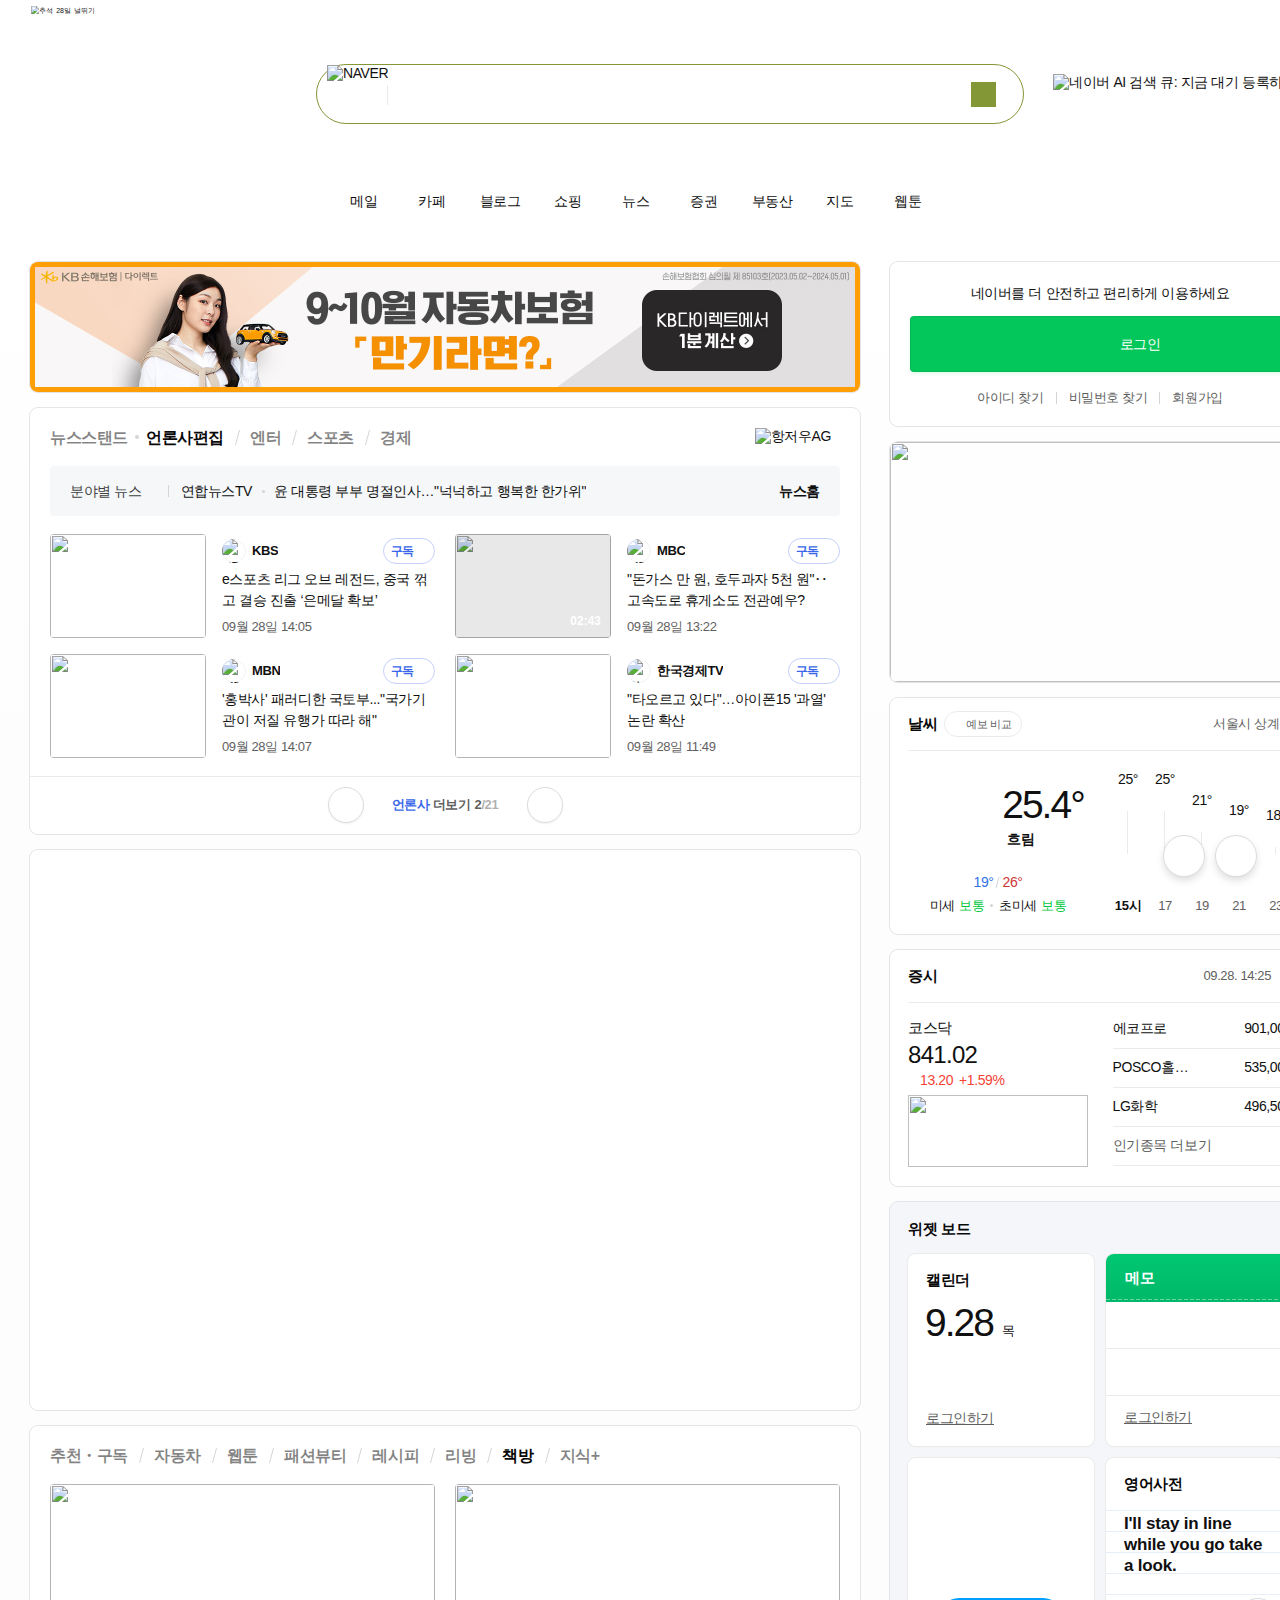
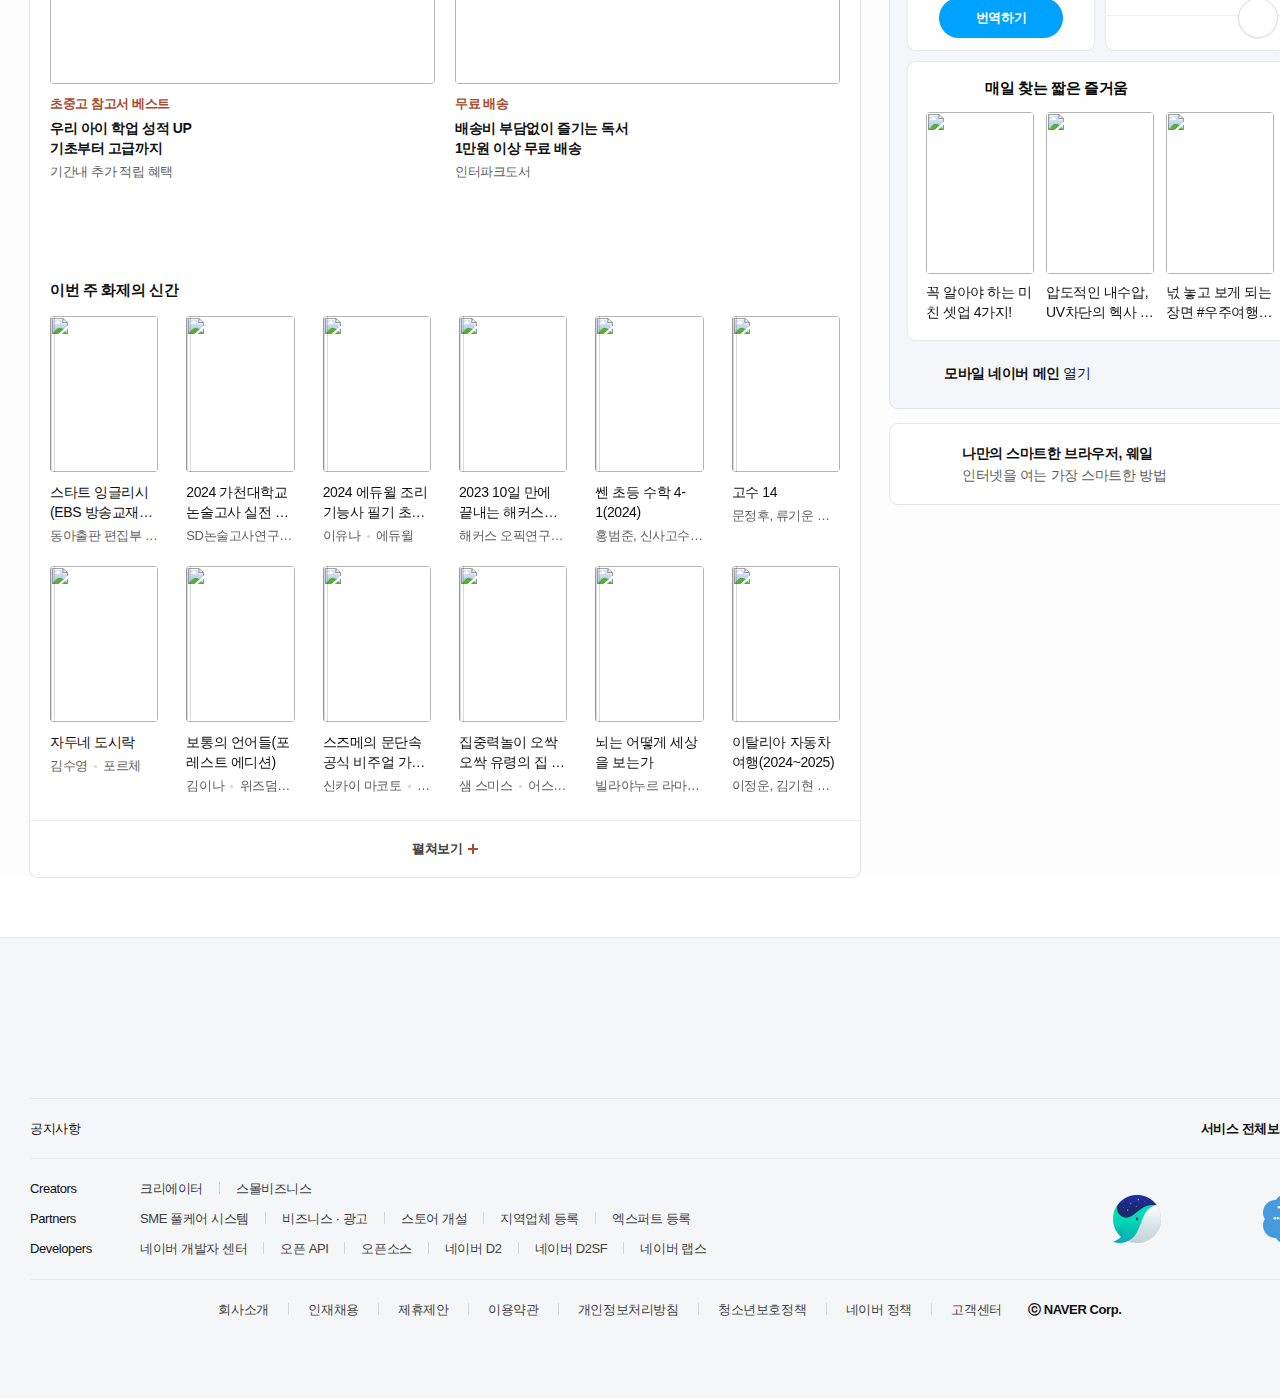
==== commit e73572c3: "fix:clean up" ====
--- a/index.html
+++ b/index.html
@@ -1075,7 +1075,7 @@
                       href="https://siape.veta.naver.com/fxclick?eu=EU10043564&amp;calp=-&amp;oj=cQgn6aire5NvMjWF0fKsRbSExZ8%2BMcEsS0XdNooUMO2OZlZ1k2Jms2GY7D2YG7z%2BD6qcp%2FD%2FnqxN4wqjR6bcUfJXcuc0lqCwxH9s6tmYzqlWD9Z0QIxFziMGnRm4mEEUTEdj%2Ft3Fb6Yq3TDQBxMn52quJUMcUL8K5UuWxRyUAol0Awll8fPQgnCm%2BBij2oECR9%2BbpQR%2Fjl%2BUmLlvXcY9kwGpHQvSPxA6yTJ%2BOB4RVucDdPKxdfLidG6zPv6Fpkjamo8sv7zqZcwxdbm0RcYiSDaB7mIXKLyUSkPGmmWAez8sKzZA9fB3NVKc%2FtPRF6bKjqeusIro76yYhlk1Ff3vCw&amp;ac=8834948&amp;src=6676201&amp;br=4326972&amp;evtcd=P901&amp;x_ti=1501&amp;tb=&amp;oid=&amp;sid1=&amp;sid2=&amp;rk=a6zo3nz87M1WaZ-c4IWeXA&amp;eltts=mk51sA2z6tZ%2F%2BncyXok1yw%3D%3D&amp;lu=&amp;brs=Y&amp;">
                       <img
                         src="https://ssl.pstatic.net/melona/libs/1461/1461558/27ac0260c4273494c954_20230829182216631_3.jpg"
-                        width="420" height="240" />
+                        width="100%" height="100%" />
                     </a>
                   </div>
                 </div>
--- a/main.css
+++ b/main.css
@@ -45,7 +45,7 @@
 }
 
 #promotion_area {
-  background-image: url('assets/images/main_a/Users/nohsangwoo/Documents/korea_electric_smart_control_system/.prettierrc.jsdd_events.jpg'); /* 이미지 경로 설정 */
+  background-image: url('assets/images/main_add_events.jpg'); /* 이미지 경로 설정 */
   background-size: cover; /* 이미지가 태그 크기에 맞게 조절 */
   background-position: center; /* 배경 이미지를 가운데로 정렬 */
   background-repeat: no-repeat; /* 배경 이미지가 반복되지 않게 설정 */
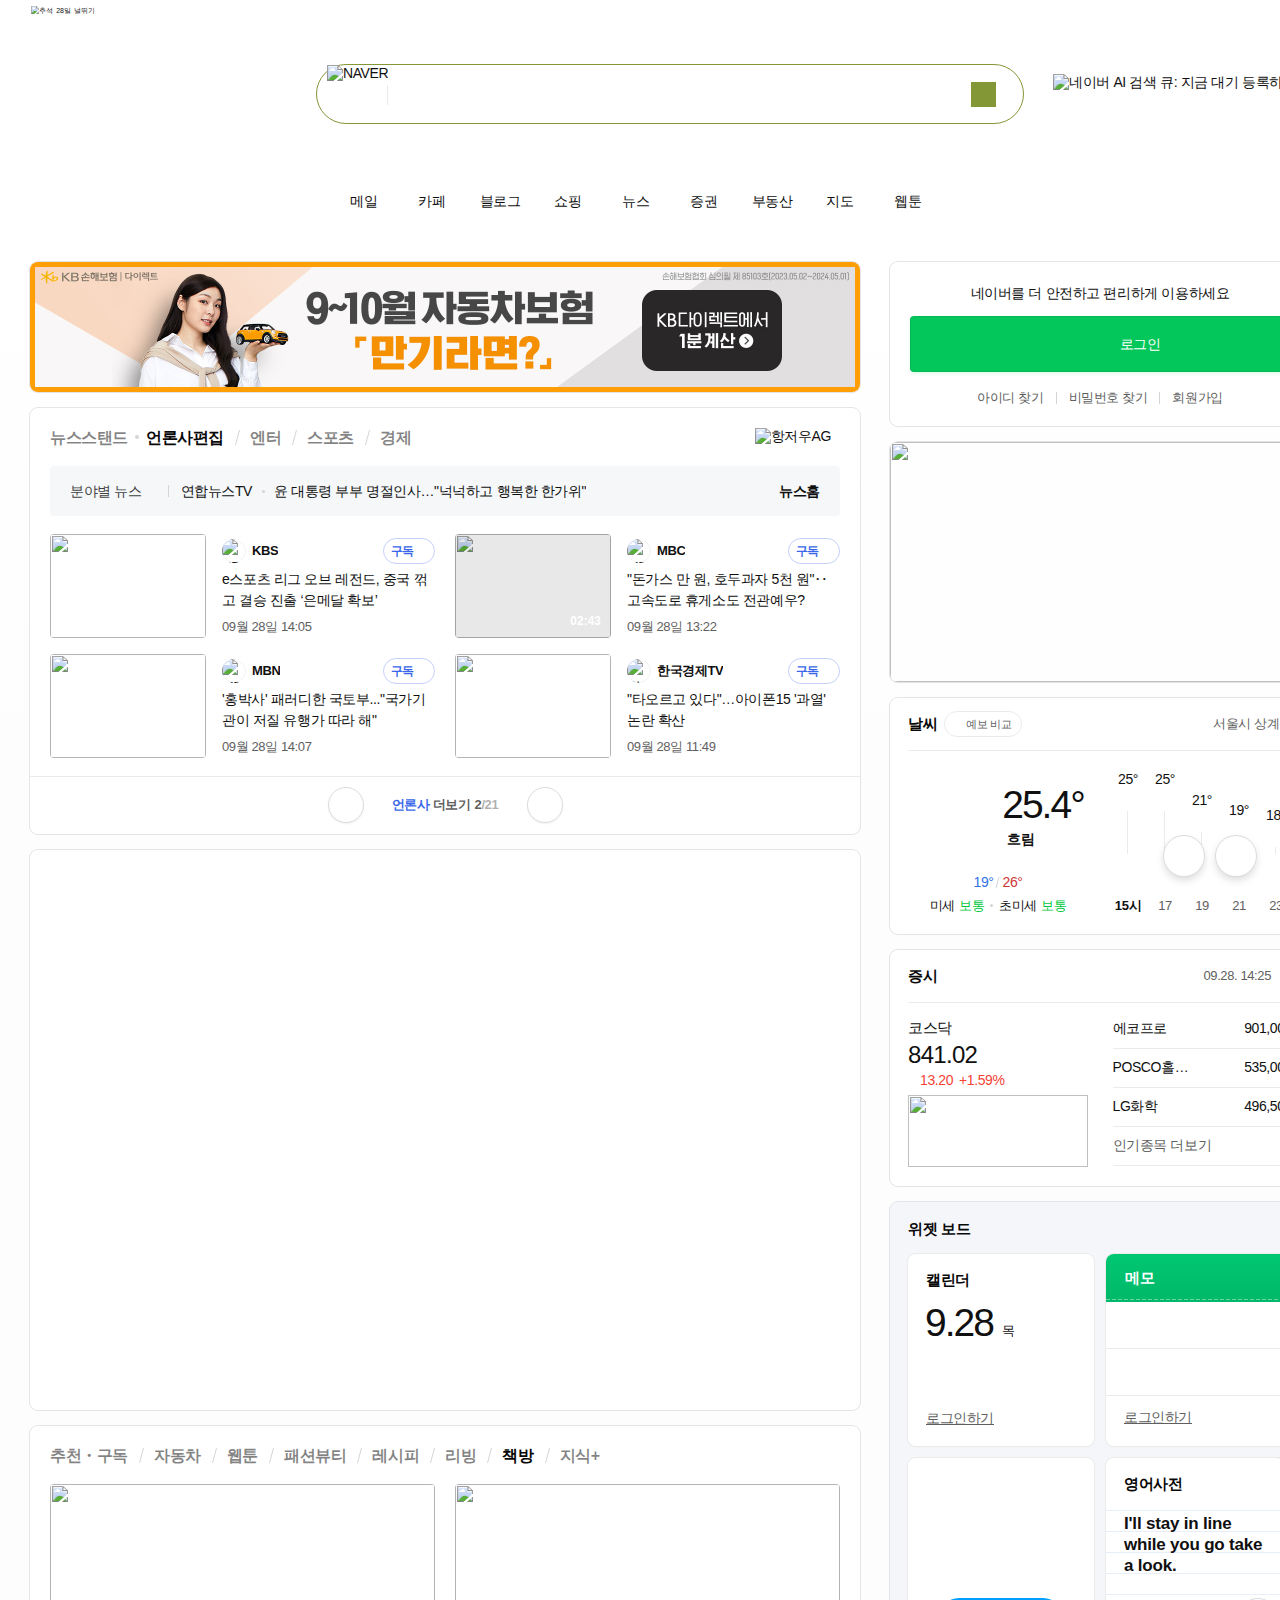
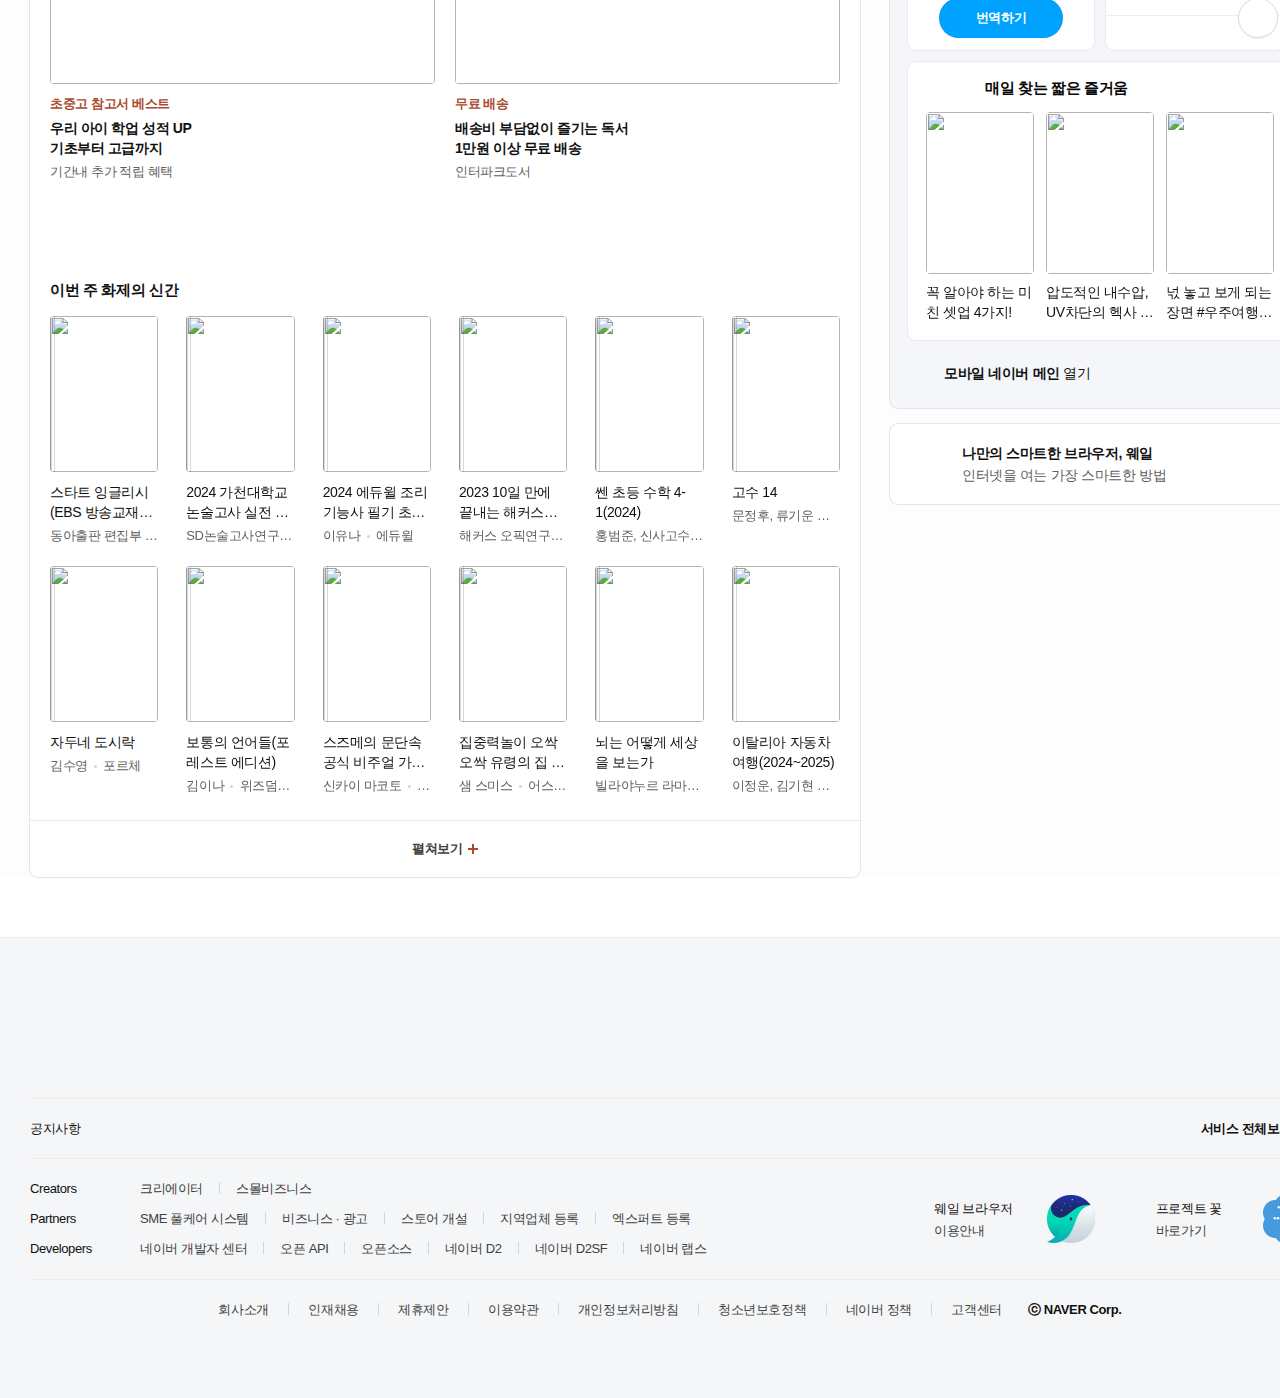
==== commit 72eadf31: "style.css 파일명을 reset.css로 변경." ====
--- a/index.html
+++ b/index.html
@@ -1,421 +1,652 @@
 <!DOCTYPE html>
 <html lang="en">
+  <head>
+    <meta charset="UTF-8" />
+    <meta
+      name="viewport"
+      content="width=device-width, initial-scale=1, minimum-scale=1, maximum-scale=1, user-scalable=no"
+    />
+    <link href="style.css" rel="stylesheet" type="text/css" />
+    <link href="main.css" rel="stylesheet" type="text/css" />
+    <meta http-equiv="X-UA-Compatible" content="ie=edge" />
+    <link
+      rel="shortcut icon"
+      type="image/x-icon"
+      href="assets/icon/favicon.ico"
+    />
+    <title>NAVER</title>
+    <style type="text/css">
+      /* DA Alternative - Contents Style */
+      html,
+      body {
+        margin: 0;
+        padding: 0;
+      }
 
-<head>
-  <meta charset="UTF-8" />
-  <meta name="viewport"
-    content="width=device-width, initial-scale=1, minimum-scale=1, maximum-scale=1, user-scalable=no" />
-  <link href="style.css" rel="stylesheet" type="text/css" />
-  <link href="main.css" rel="stylesheet" type="text/css" />
-  <meta http-equiv="X-UA-Compatible" content="ie=edge" />
-  <link rel="shortcut icon" type="image/x-icon" href="assets/icon/favicon.ico" />
-  <title>NAVER</title>
-  <style type="text/css">
-    /* DA Alternative - Contents Style */
-    html,
-    body {
-      margin: 0;
-      padding: 0;
-    }
+      .main_public {
+        font-family: -apple-system, BlinkMacSystemFont, 'Malgun Gothic',
+          '맑은 고딕', helvetica, 'Apple SD Gothic Neo', sans-serif;
+        color: #202020;
+        font-size: 12px;
+        line-height: 1.5;
+        text-align: left;
+        position: relative;
+        width: 410px;
+        height: 100px;
+      }
 
-    .main_public {
-      font-family: -apple-system, BlinkMacSystemFont, "Malgun Gothic",
-        "맑은 고딕", helvetica, "Apple SD Gothic Neo", sans-serif;
-      color: #202020;
-      font-size: 12px;
-      line-height: 1.5;
-      text-align: left;
-      position: relative;
-      width: 410px;
-      height: 100px;
-    }
+      .main_public p,
+      .main_public h1,
+      .main_public h2,
+      .main_public h3,
+      .main_public h4,
+      .main_public h5,
+      .main_public h6,
+      .main_public ul,
+      .main_public ol,
+      .main_public li,
+      .main_public dl,
+      .main_public dt,
+      .main_public dd,
+      .main_public table,
+      .main_public th,
+      .main_public td,
+      .main_public form,
+      .main_public fieldset,
+      .main_public legend,
+      .main_public input,
+      .main_public textarea,
+      .main_public button,
+      .main_public select {
+        margin: 0;
+        padding: 0;
+      }
 
-    .main_public p,
-    .main_public h1,
-    .main_public h2,
-    .main_public h3,
-    .main_public h4,
-    .main_public h5,
-    .main_public h6,
-    .main_public ul,
-    .main_public ol,
-    .main_public li,
-    .main_public dl,
-    .main_public dt,
-    .main_public dd,
-    .main_public table,
-    .main_public th,
-    .main_public td,
-    .main_public form,
-    .main_public fieldset,
-    .main_public legend,
-    .main_public input,
-    .main_public textarea,
-    .main_public button,
-    .main_public select {
-      margin: 0;
-      padding: 0;
-    }
+      .main_public img,
+      .main_public fieldset {
+        border: 0;
+      }
 
-    .main_public img,
-    .main_public fieldset {
-      border: 0;
-    }
+      .main_public img {
+        vertical-align: top;
+      }
 
-    .main_public img {
-      vertical-align: top;
-    }
+      .main_public ul,
+      .main_public ol {
+        list-style: none;
+      }
 
-    .main_public ul,
-    .main_public ol {
-      list-style: none;
-    }
+      .main_public em,
+      .main_public address,
+      .main_public i {
+        font-style: normal;
+      }
 
-    .main_public em,
-    .main_public address,
-    .main_public i {
-      font-style: normal;
-    }
+      .main_public a {
+        color: inherit;
+        text-decoration: none;
+      }
 
-    .main_public a {
-      color: inherit;
-      text-decoration: none;
-    }
+      .main_public button {
+        border: none;
+        background: none;
+        cursor: pointer;
+        -webkit-user-select: none;
+      }
 
-    .main_public button {
-      border: none;
-      background: none;
-      cursor: pointer;
-      -webkit-user-select: none;
-    }
+      .main_public .blind {
+        position: absolute;
+        overflow: hidden;
+        width: 1px;
+        height: 1px;
+        margin: -1px;
+        clip: rect(0, 0, 0, 0);
+      }
 
-    .main_public .blind {
-      position: absolute;
-      overflow: hidden;
-      width: 1px;
-      height: 1px;
-      margin: -1px;
-      clip: rect(0, 0, 0, 0);
-    }
+      .main_public .main_public_wrap {
+        display: block;
+        overflow: hidden;
+        background-color: #f5f6f7;
+      }
 
-    .main_public .main_public_wrap {
-      display: block;
-      overflow: hidden;
-      background-color: #f5f6f7;
-    }
+      .main_public .main_public_wrap:hover .main_public_image img {
+        -webkit-transition-duration: 0.3s;
+        transition-duration: 0.3s;
+        -webkit-transform: scale(1.05);
+        -ms-transform: scale(1.05);
+        transform: scale(1.05);
+      }
 
-    .main_public .main_public_wrap:hover .main_public_image img {
-      -webkit-transition-duration: 0.3s;
-      transition-duration: 0.3s;
-      -webkit-transform: scale(1.05);
-      -ms-transform: scale(1.05);
-      transform: scale(1.05);
-    }
+      .main_public .main_public_wrap:hover .main_public_title {
+        text-decoration: underline;
+      }
 
-    .main_public .main_public_wrap:hover .main_public_title {
-      text-decoration: underline;
-    }
+      .main_public .main_public_image {
+        overflow: hidden;
+        position: relative;
+        float: left;
+        width: 160px;
+        height: 100px;
+        border-radius: 6px;
+      }
 
-    .main_public .main_public_image {
-      overflow: hidden;
-      position: relative;
-      float: left;
-      width: 160px;
-      height: 100px;
-      border-radius: 6px;
-    }
+      .main_public .main_public_image::after {
+        position: absolute;
+        top: 0;
+        left: 0;
+        right: 0;
+        bottom: 0;
+        border: 1px solid rgba(0, 0, 0, 0.06);
+        border-radius: inherit;
+        content: '';
+      }
 
-    .main_public .main_public_image::after {
-      position: absolute;
-      top: 0;
-      left: 0;
-      right: 0;
-      bottom: 0;
-      border: 1px solid rgba(0, 0, 0, 0.06);
-      border-radius: inherit;
-      content: "";
-    }
+      .main_public .main_public_image img {
+        -webkit-transition: -webkit-transform 0.2s
+          cubic-bezier(0.165, 0.84, 0.44, 1);
+        transition: -webkit-transform 0.2s cubic-bezier(0.165, 0.84, 0.44, 1);
+        transition: transform 0.2s cubic-bezier(0.165, 0.84, 0.44, 1);
+        transition: transform 0.2s cubic-bezier(0.165, 0.84, 0.44, 1),
+          -webkit-transform 0.2s cubic-bezier(0.165, 0.84, 0.44, 1);
+        image-rendering: -webkit-optimize-contrast;
+      }
 
-    .main_public .main_public_image img {
-      -webkit-transition: -webkit-transform 0.2s cubic-bezier(0.165, 0.84, 0.44, 1);
-      transition: -webkit-transform 0.2s cubic-bezier(0.165, 0.84, 0.44, 1);
-      transition: transform 0.2s cubic-bezier(0.165, 0.84, 0.44, 1);
-      transition: transform 0.2s cubic-bezier(0.165, 0.84, 0.44, 1),
-        -webkit-transform 0.2s cubic-bezier(0.165, 0.84, 0.44, 1);
-      image-rendering: -webkit-optimize-contrast;
-    }
+      .main_public .main_public_content {
+        overflow: hidden;
+        height: 100px;
+        padding: 5px 3px 0 18px;
+        -webkit-box-sizing: border-box;
+        box-sizing: border-box;
+      }
 
-    .main_public .main_public_content {
-      overflow: hidden;
-      height: 100px;
-      padding: 5px 3px 0 18px;
-      -webkit-box-sizing: border-box;
-      box-sizing: border-box;
-    }
+      .main_public .main_public_subtitle {
+        overflow: hidden;
+        text-overflow: ellipsis;
+        white-space: nowrap;
+        display: inline-block;
+        -webkit-box-align: center;
+        -ms-flex-align: center;
+        align-items: center;
+        height: 20px;
+        max-width: 141px;
+        padding: 0 6px;
+        border-radius: 4px;
+        font-size: 13px;
+        line-height: 20px;
+        letter-spacing: -0.25px;
+        color: #fff;
+        background-color: #a0adb2;
+        vertical-align: top;
+      }
 
-    .main_public .main_public_subtitle {
-      overflow: hidden;
-      text-overflow: ellipsis;
-      white-space: nowrap;
-      display: inline-block;
-      -webkit-box-align: center;
-      -ms-flex-align: center;
-      align-items: center;
-      height: 20px;
-      max-width: 141px;
-      padding: 0 6px;
-      border-radius: 4px;
-      font-size: 13px;
-      line-height: 20px;
-      letter-spacing: -0.25px;
-      color: #fff;
-      background-color: #a0adb2;
-      vertical-align: top;
-    }
+      .main_public .main_public_title {
+        overflow: hidden;
+        text-overflow: ellipsis;
+        white-space: nowrap;
+        display: block;
+        margin-top: 10px;
+        font-size: 14px;
+        line-height: 1.143;
+        letter-spacing: -0.25px;
+        color: #222122;
+      }
 
-    .main_public .main_public_title {
-      overflow: hidden;
-      text-overflow: ellipsis;
-      white-space: nowrap;
-      display: block;
-      margin-top: 10px;
-      font-size: 14px;
-      line-height: 1.143;
-      letter-spacing: -0.25px;
-      color: #222122;
-    }
+      .main_public .main_public_desc {
+        margin-top: 6px;
+      }
 
-    .main_public .main_public_desc {
-      margin-top: 6px;
-    }
+      .main_public .main_public_desc,
+      .main_public .main_public_desc2 {
+        overflow: hidden;
+        text-overflow: ellipsis;
+        white-space: nowrap;
+        font-size: 14px;
+        line-height: 1.43;
+        letter-spacing: -0.25px;
+        color: #545454;
+      }
 
-    .main_public .main_public_desc,
-    .main_public .main_public_desc2 {
-      overflow: hidden;
-      text-overflow: ellipsis;
-      white-space: nowrap;
-      font-size: 14px;
-      line-height: 1.43;
-      letter-spacing: -0.25px;
-      color: #545454;
-    }
+      .main_public.type_win .main_public_title {
+        letter-spacing: -0.7px;
+      }
 
-    .main_public.type_win .main_public_title {
-      letter-spacing: -0.7px;
-    }
+      .main_public.type_win .main_public_desc,
+      .main_public.type_win .main_public_desc2 {
+        letter-spacing: -0.7px;
+      }
 
-    .main_public.type_win .main_public_desc,
-    .main_public.type_win .main_public_desc2 {
-      letter-spacing: -0.7px;
-    }
+      .main_public.type_dark .main_public_image::after {
+        border-color: rgba(255, 255, 255, 0.16);
+      }
 
-    .main_public.type_dark .main_public_image::after {
-      border-color: rgba(255, 255, 255, 0.16);
-    }
+      .main_public.type_dark .main_public_wrap {
+        background-color: #2e2f30;
+      }
 
-    .main_public.type_dark .main_public_wrap {
-      background-color: #2e2f30;
-    }
+      .main_public.type_dark .main_public_subtitle {
+        background-color: #6c7274;
+      }
 
-    .main_public.type_dark .main_public_subtitle {
-      background-color: #6c7274;
-    }
+      .main_public.type_dark .main_public_title {
+        color: #f3f3f3;
+      }
 
-    .main_public.type_dark .main_public_title {
-      color: #f3f3f3;
-    }
+      .main_public.type_dark .main_public_desc,
+      .main_public.type_dark .main_public_desc2 {
+        color: #cbcbcb;
+      }
+    </style>
+  </head>
 
-    .main_public.type_dark .main_public_desc,
-    .main_public.type_dark .main_public_desc2 {
-      color: #cbcbcb;
-    }
-  </style>
-</head>
-
-<body>
-  <div id="wrap">
-    <div id="header" role="banner">
-      <div id="topSearchWrap" class="header_inner">
-        <div id="special-logo" class="search_special_bg">
-          <div class="event_bg">
-            <picture class="event_bg_wrap" style="
+  <body>
+    <div id="wrap">
+      <div id="header" role="banner">
+        <div id="topSearchWrap" class="header_inner">
+          <div id="special-logo" class="search_special_bg">
+            <div class="event_bg">
+              <picture
+                class="event_bg_wrap"
+                style="
                   position: absolute;
                   transform: scale(0.5);
                   transform-origin: left top;
                   top: 6px;
                   left: 1px;
-                ">
-              <img usemap="#special-logo-map"
-                src="https://mml.pstatic.net/www/mobile/edit/20230927_1095/upload_1695748062629qXNuC.gif"
-                alt="추석_28일_널뛰기" /><map name="special-logo-map"><area
-                  href="https://search.naver.com/search.naver?where=nexearch&amp;sm=top_brd&amp;fbm=0&amp;ie=utf8&amp;query=2023%EB%85%84+%EC%B6%94%EC%84%9D"
-                  target="_blank" coords="124,0, 636,300" /><area href="https://blog.naver.com/naver_diary/223220817889"
-                  target="_blank" coords="0,0, 110,300" /></map>
-            </picture>
+                "
+              >
+                <img
+                  usemap="#special-logo-map"
+                  src="https://mml.pstatic.net/www/mobile/edit/20230927_1095/upload_1695748062629qXNuC.gif"
+                  alt="추석_28일_널뛰기"
+                /><map name="special-logo-map"
+                  ><area
+                    href="https://search.naver.com/search.naver?where=nexearch&amp;sm=top_brd&amp;fbm=0&amp;ie=utf8&amp;query=2023%EB%85%84+%EC%B6%94%EC%84%9D"
+                    target="_blank"
+                    coords="124,0, 636,300" /><area
+                    href="https://blog.naver.com/naver_diary/223220817889"
+                    target="_blank"
+                    coords="0,0, 110,300"
+                /></map>
+              </picture>
+            </div>
           </div>
-        </div>
-        <div id="timeboard-ex" class="ad_area" style="min-width: 1340px; display: none"></div>
-        <div id="search_area" class="search_area is_focus" style="border-color: #839736">
-          <div id="special-input-logo-ex" class="link_search_special" style="display: none"></div>
-          <div class="search_group">
-            <div id="search" class="search_group_inner">
-              <h1 id="special-input-logo" class="search_logo">
-                <a href="/" class="link_naver type_image"><img
-                    src="https://s.pstatic.net/static/www/mobile/edit/20230927_1095/upload_1695748272795ZRJ8G.png"
-                    width="58" height="58" alt="NAVER" /></a>
-              </h1>
-              <form id="sform" name="search" role="search" action="https://search.naver.com/search.naver" method="get">
-                <fieldset>
-                  <legend class="blind">검색</legend>
-                  <input type="hidden" name="where" value="nexearch" />
-                  <input type="hidden" id="sm" name="sm" value="top_hty" />
-                  <input type="hidden" id="fbm" name="fbm" value="0" />
-                  <input type="hidden" id="acr" name="acr" value="" disabled="disabled" />
-                  <input type="hidden" id="acq" name="acq" value="" disabled="disabled" />
-                  <input type="hidden" id="qdt" name="qdt" value="" disabled="disabled" />
-                  <input type="hidden" id="ie" name="ie" value="utf8" />
-                  <input type="hidden" id="acir" name="acir" value="" disabled="disabled" />
-                  <input type="hidden" id="os" name="os" value="" disabled="disabled" />
-                  <input type="hidden" id="bid" name="bid" value="" disabled="disabled" />
-                  <input type="hidden" id="pkid" name="pkid" value="" disabled="disabled" />
-                  <input type="hidden" id="eid" name="eid" value="" disabled="disabled" />
-                  <input type="hidden" id="mra" name="mra" value="" disabled="disabled" />
-                  <div class="search_input_box">
-                    <input id="query" name="query" type="search" title="검색어를 입력해 주세요." placeholder="검색어를 입력해 주세요."
-                      maxlength="255" autocomplete="off" class="search_input" data-atcmp-element="" />
-                  </div>
-                  <!-- onClick event -->
-                  <button type="submit" class="btn_search" onclick="">
-                    <span id="search-btn" class="ico_btn_search type_color" style="background-color: #839736"></span>
-                    <span class="blind">검색</span>
+          <div
+            id="timeboard-ex"
+            class="ad_area"
+            style="min-width: 1340px; display: none"
+          ></div>
+          <div
+            id="search_area"
+            class="search_area is_focus"
+            style="border-color: #839736"
+          >
+            <div
+              id="special-input-logo-ex"
+              class="link_search_special"
+              style="display: none"
+            ></div>
+            <div class="search_group">
+              <div id="search" class="search_group_inner">
+                <h1 id="special-input-logo" class="search_logo">
+                  <a href="/" class="link_naver type_image"
+                    ><img
+                      src="https://s.pstatic.net/static/www/mobile/edit/20230927_1095/upload_1695748272795ZRJ8G.png"
+                      width="58"
+                      height="58"
+                      alt="NAVER"
+                  /></a>
+                </h1>
+                <form
+                  id="sform"
+                  name="search"
+                  role="search"
+                  action="https://search.naver.com/search.naver"
+                  method="get"
+                >
+                  <fieldset>
+                    <legend class="blind">검색</legend>
+                    <input type="hidden" name="where" value="nexearch" />
+                    <input type="hidden" id="sm" name="sm" value="top_hty" />
+                    <input type="hidden" id="fbm" name="fbm" value="0" />
+                    <input
+                      type="hidden"
+                      id="acr"
+                      name="acr"
+                      value=""
+                      disabled="disabled"
+                    />
+                    <input
+                      type="hidden"
+                      id="acq"
+                      name="acq"
+                      value=""
+                      disabled="disabled"
+                    />
+                    <input
+                      type="hidden"
+                      id="qdt"
+                      name="qdt"
+                      value=""
+                      disabled="disabled"
+                    />
+                    <input type="hidden" id="ie" name="ie" value="utf8" />
+                    <input
+                      type="hidden"
+                      id="acir"
+                      name="acir"
+                      value=""
+                      disabled="disabled"
+                    />
+                    <input
+                      type="hidden"
+                      id="os"
+                      name="os"
+                      value=""
+                      disabled="disabled"
+                    />
+                    <input
+                      type="hidden"
+                      id="bid"
+                      name="bid"
+                      value=""
+                      disabled="disabled"
+                    />
+                    <input
+                      type="hidden"
+                      id="pkid"
+                      name="pkid"
+                      value=""
+                      disabled="disabled"
+                    />
+                    <input
+                      type="hidden"
+                      id="eid"
+                      name="eid"
+                      value=""
+                      disabled="disabled"
+                    />
+                    <input
+                      type="hidden"
+                      id="mra"
+                      name="mra"
+                      value=""
+                      disabled="disabled"
+                    />
+                    <div class="search_input_box">
+                      <input
+                        id="query"
+                        name="query"
+                        type="search"
+                        title="검색어를 입력해 주세요."
+                        placeholder="검색어를 입력해 주세요."
+                        maxlength="255"
+                        autocomplete="off"
+                        class="search_input"
+                        data-atcmp-element=""
+                      />
+                    </div>
+                    <!-- onClick event -->
+                    <button type="submit" class="btn_search" onclick="">
+                      <span
+                        id="search-btn"
+                        class="ico_btn_search type_color"
+                        style="background-color: #839736"
+                      ></span>
+                      <span class="blind">검색</span>
+                    </button>
+                  </fieldset>
+                </form>
+                <div class="search_box">
+                  <button
+                    id="ke_kbd_btn"
+                    type="button"
+                    class="btn_keyboard"
+                    aria-pressed="false"
+                  >
+                    <span class="keybord_text">
+                      <span class="blind">입력도구</span>
+                    </span>
                   </button>
-                </fieldset>
-              </form>
-              <div class="search_box">
-                <button id="ke_kbd_btn" type="button" class="btn_keyboard" aria-pressed="false">
-                  <span class="keybord_text">
-                    <span class="blind">입력도구</span>
-                  </span>
-                </button>
-                <div id="_nx_kbd" style="display: none"></div>
-                <button id="nautocomplete" type="button" class="btn_arrow" data-atcmp-element="">
-                  <span class="blind">자동완성/최근검색어펼치기</span>
-                </button>
-              </div>
-              <div class="layer_atcmp" id="autoFrame" style="display: none">
-                <div class="ly_atcmp" data-atcmp-element="">
-                  <div class="api_atcmp_wrap">
-                    <div class="atcmp_fixer _recent_layer" style="display: none">
-                      <div class="atcmp_header _recent_header">
-                        <strong class="tit">최근검색어</strong>
-                        <div class="option">
-                          <a role="button" href="#" class="item _delAll" aria-pressed="false">전체삭제</a>
+                  <div id="_nx_kbd" style="display: none"></div>
+                  <button
+                    id="nautocomplete"
+                    type="button"
+                    class="btn_arrow"
+                    data-atcmp-element=""
+                  >
+                    <span class="blind">자동완성/최근검색어펼치기</span>
+                  </button>
+                </div>
+                <div class="layer_atcmp" id="autoFrame" style="display: none">
+                  <div class="ly_atcmp" data-atcmp-element="">
+                    <div class="api_atcmp_wrap">
+                      <div
+                        class="atcmp_fixer _recent_layer"
+                        style="display: none"
+                      >
+                        <div class="atcmp_header _recent_header">
+                          <strong class="tit">최근검색어</strong>
+                          <div class="option">
+                            <a
+                              role="button"
+                              href="#"
+                              class="item _delAll"
+                              aria-pressed="false"
+                              >전체삭제</a
+                            >
+                          </div>
+                        </div>
+                        <div class="atcmp_container">
+                          <ul class="kwd_lst _recent">
+                            <li
+                              class="item _item"
+                              data-rank="@rank@"
+                              data-template-type="history"
+                              data-keyword="@in_txt@"
+                            >
+                              <a href="#" class="kwd">
+                                <span class="fix"
+                                  ><span class="common_ico_kwd"
+                                    ><i class="imsc ico_search"></i></span
+                                  ><span>@txt@</span></span
+                                >
+                              </a>
+                              <span class="etc">
+                                <em class="date">@date@.</em>
+                                <a
+                                  href="#"
+                                  role="button"
+                                  class="bt_item _del"
+                                  aria-pressed="false"
+                                  ><i class="imsc ico_del">삭제</i></a
+                                >
+                              </span>
+                            </li>
+                          </ul>
+                          <div
+                            class="kwd_info kwd_off _offMsg"
+                            style="display: none"
+                          >
+                            검색어 저장 기능이 꺼져 있습니다.<br /><span
+                              class="kwd_dsc"
+                              >설정이 초기화 된다면
+                              <a
+                                href="https://help.naver.com/alias/search/word/word_35.naver"
+                                class="kwd_help"
+                                data-clk="sly.help"
+                                target="_blank"
+                                >도움말</a
+                              >을 확인해주세요.</span
+                            >
+                          </div>
+                          <div
+                            class="kwd_info kwd_none _recentNone"
+                            style="display: none"
+                          >
+                            최근 검색어 내역이 없습니다.<br /><span
+                              class="kwd_dsc"
+                              >설정이 초기화 된다면
+                              <a
+                                href="https://help.naver.com/alias/search/word/word_35.naver"
+                                class="kwd_help"
+                                data-clk="sly.help"
+                                target="_blank"
+                                >도움말</a
+                              >을 확인해주세요.</span
+                            >
+                          </div>
+                        </div>
+                        <div class="atcmp_footer">
+                          <span class="side_opt_area">
+                            <span class="opt_item"
+                              ><a
+                                href="https://help.naver.com/alias/search/word/word_35.naver"
+                                data-clk="sly.help"
+                                target="_blank"
+                                >도움말</a
+                              ></span
+                            >
+                          </span>
+                          <span class="rside_opt_area">
+                            <span class="opt_item">
+                              <a href="#" class="close _keywordOnOff"
+                                >자동저장 끄기</a
+                              >
+                            </span>
+                          </span>
                         </div>
                       </div>
-                      <div class="atcmp_container">
-                        <ul class="kwd_lst _recent">
-                          <li class="item _item" data-rank="@rank@" data-template-type="history"
-                            data-keyword="@in_txt@">
-                            <a href="#" class="kwd">
-                              <span class="fix"><span class="common_ico_kwd"><i
-                                    class="imsc ico_search"></i></span><span>@txt@</span></span>
-                            </a>
-                            <span class="etc">
-                              <em class="date">@date@.</em>
-                              <a href="#" role="button" class="bt_item _del" aria-pressed="false"><i
-                                  class="imsc ico_del">삭제</i></a>
+                      <div
+                        class="atcmp_fixer _atcmp_layer"
+                        style="display: none"
+                      >
+                        <div class="atcmp_container _words">
+                          <ul class="kwd_lst _kwd_list"></ul>
+                          <div class="atcmp_alert _alert">
+                            <div class="dsc_election">
+                              <p class="dsc">
+                                <i class="imsc ico_election"></i
+                                ><span class="_alert_passage"></span>
+                              </p>
+                              <span class="dsc_inner">
+                                <span class="_alert_passage2"></span>
+                                <a
+                                  href="#"
+                                  class="link _alert_link"
+                                  target="_blank"
+                                  >자세히보기</a
+                                >
+                              </span>
+                            </div>
+                          </div>
+                          <div class="atcmp_plus _plus">
+                            <div class="dsc_plus">
+                              <a
+                                href="https://help.naver.com/alias/search/word/word_16.naver"
+                                class="link_dsc"
+                                data-clk="sug.cxhelp"
+                                target="_blank"
+                                >관심사를 반영한 컨텍스트 자동완성<i
+                                  class="imsc ico_help"
+                                  >도움말</i
+                                ></a
+                              >
+                            </div>
+                            <div class="switch">
+                              <a
+                                role="button"
+                                href="#"
+                                class="bt_switch active _plus_btn"
+                                aria-pressed="false"
+                                ><i class="imsc ico_option"
+                                  >컨텍스트 자동완성</i
+                                ></a
+                              >
+                            </div>
+                            <div class="layer_plus _plus_layer">
+                              <strong class="tit">컨텍스트 자동완성</strong>
+                              <div
+                                class="_plus_layer_isloggedin"
+                                style="display: none"
+                              >
+                                <p class="dsc">
+                                  ON/OFF 설정은<br />해당기기(브라우저)에
+                                  저장됩니다.
+                                </p>
+                                <div class="btn_area">
+                                  <a
+                                    href="https://help.naver.com/alias/search/word/word_16.naver"
+                                    class="btn btn_view"
+                                    data-clk="sug.cxlink"
+                                    target="_blank"
+                                    >자세히</a
+                                  >
+                                </div>
+                              </div>
+                              <div
+                                class="_plus_layer_isnotloggedin"
+                                style="display: none"
+                              >
+                                <p class="dsc">
+                                  <em class="txt">동일한 시간대/연령/남녀별</em>
+                                  사용자 그룹의<br />관심사에 맞춰 자동완성을
+                                  제공합니다.
+                                </p>
+                                <div class="btn_area">
+                                  <a
+                                    href="https://nid.naver.com/nidlogin.login"
+                                    class="btn btn_login"
+                                    data-clk="sug.cxlogin"
+                                    >로그인</a
+                                  >
+                                  <a
+                                    href="https://help.naver.com/alias/search/word/word_16.naver"
+                                    class="btn btn_view"
+                                    data-clk="sug.cxlink"
+                                    target="_blank"
+                                    >자세히</a
+                                  >
+                                </div>
+                              </div>
+                              <a
+                                href="#"
+                                role="button"
+                                class="btn_close _plus_layer_close"
+                                ><i class="imsc ico_close"
+                                  >컨텍스트 자동완성 레이어 닫기</i
+                                ></a
+                              >
+                            </div>
+                          </div>
+                        </div>
+                        <div class="atcmp_footer">
+                          <span class="side_opt_area">
+                            <span class="opt_item"
+                              ><a
+                                href="https://help.naver.com/alias/search/word/word_17.naver"
+                                data-clk="sug.help"
+                                target="_blank"
+                                >도움말</a
+                              ></span
+                            >
+                            <span class="opt_item"
+                              ><a
+                                href="https://help.naver.com/alias/search/word/word_18.naver"
+                                class="report"
+                                data-clk="sug.report"
+                                target="_blank"
+                                >신고</a
+                              ></span
+                            >
+                          </span>
+                          <span class="rside_opt_area">
+                            <span class="opt_item">
+                              <a href="#" class="close _suggestOnOff"
+                                >자동완성 끄기</a
+                              >
                             </span>
-                          </li>
-                        </ul>
-                        <div class="kwd_info kwd_off _offMsg" style="display: none">
-                          검색어 저장 기능이 꺼져 있습니다.<br /><span class="kwd_dsc">설정이 초기화 된다면
-                            <a href="https://help.naver.com/alias/search/word/word_35.naver" class="kwd_help"
-                              data-clk="sly.help" target="_blank">도움말</a>을 확인해주세요.</span>
-                        </div>
-                        <div class="kwd_info kwd_none _recentNone" style="display: none">
-                          최근 검색어 내역이 없습니다.<br /><span class="kwd_dsc">설정이 초기화 된다면
-                            <a href="https://help.naver.com/alias/search/word/word_35.naver" class="kwd_help"
-                              data-clk="sly.help" target="_blank">도움말</a>을 확인해주세요.</span>
-                        </div>
-                      </div>
-                      <div class="atcmp_footer">
-                        <span class="side_opt_area">
-                          <span class="opt_item"><a href="https://help.naver.com/alias/search/word/word_35.naver"
-                              data-clk="sly.help" target="_blank">도움말</a></span>
-                        </span>
-                        <span class="rside_opt_area">
-                          <span class="opt_item">
-                            <a href="#" class="close _keywordOnOff">자동저장 끄기</a>
                           </span>
-                        </span>
-                      </div>
-                    </div>
-                    <div class="atcmp_fixer _atcmp_layer" style="display: none">
-                      <div class="atcmp_container _words">
-                        <ul class="kwd_lst _kwd_list"></ul>
-                        <div class="atcmp_alert _alert">
-                          <div class="dsc_election">
-                            <p class="dsc">
-                              <i class="imsc ico_election"></i><span class="_alert_passage"></span>
-                            </p>
-                            <span class="dsc_inner">
-                              <span class="_alert_passage2"></span>
-                              <a href="#" class="link _alert_link" target="_blank">자세히보기</a>
-                            </span>
-                          </div>
-                        </div>
-                        <div class="atcmp_plus _plus">
-                          <div class="dsc_plus">
-                            <a href="https://help.naver.com/alias/search/word/word_16.naver" class="link_dsc"
-                              data-clk="sug.cxhelp" target="_blank">관심사를 반영한 컨텍스트 자동완성<i
-                                class="imsc ico_help">도움말</i></a>
-                          </div>
-                          <div class="switch">
-                            <a role="button" href="#" class="bt_switch active _plus_btn" aria-pressed="false"><i
-                                class="imsc ico_option">컨텍스트 자동완성</i></a>
-                          </div>
-                          <div class="layer_plus _plus_layer">
-                            <strong class="tit">컨텍스트 자동완성</strong>
-                            <div class="_plus_layer_isloggedin" style="display: none">
-                              <p class="dsc">
-                                ON/OFF 설정은<br />해당기기(브라우저)에
-                                저장됩니다.
-                              </p>
-                              <div class="btn_area">
-                                <a href="https://help.naver.com/alias/search/word/word_16.naver" class="btn btn_view"
-                                  data-clk="sug.cxlink" target="_blank">자세히</a>
-                              </div>
-                            </div>
-                            <div class="_plus_layer_isnotloggedin" style="display: none">
-                              <p class="dsc">
-                                <em class="txt">동일한 시간대/연령/남녀별</em>
-                                사용자 그룹의<br />관심사에 맞춰 자동완성을
-                                제공합니다.
-                              </p>
-                              <div class="btn_area">
-                                <a href="https://nid.naver.com/nidlogin.login" class="btn btn_login"
-                                  data-clk="sug.cxlogin">로그인</a>
-                                <a href="https://help.naver.com/alias/search/word/word_16.naver" class="btn btn_view"
-                                  data-clk="sug.cxlink" target="_blank">자세히</a>
-                              </div>
-                            </div>
-                            <a href="#" role="button" class="btn_close _plus_layer_close"><i class="imsc ico_close">컨텍스트
-                                자동완성 레이어 닫기</i></a>
-                          </div>
-                        </div>
-                      </div>
-                      <div class="atcmp_footer">
-                        <span class="side_opt_area">
-                          <span class="opt_item"><a href="https://help.naver.com/alias/search/word/word_17.naver"
-                              data-clk="sug.help" target="_blank">도움말</a></span>
-                          <span class="opt_item"><a href="https://help.naver.com/alias/search/word/word_18.naver"
-                              class="report" data-clk="sug.report" target="_blank">신고</a></span>
-                        </span>
-                        <span class="rside_opt_area">
-                          <span class="opt_item">
-                            <a href="#" class="close _suggestOnOff">자동완성 끄기</a>
-                          </span>
-                        </span>
+                        </div>
                       </div>
                     </div>
                   </div>
@@ -423,1229 +654,2385 @@
               </div>
             </div>
           </div>
-        </div>
-        <div id="search-right-banner">
-          <a href="https://mkt.naver.com/p1/atrb?channel_id=naver_pcsearchright&amp;campaign_id=2309-cue-001&amp;material=0927_v2&amp;target=https%3A%2F%2Fcue.search.naver.com%2F%3Ffrom%3Dda_anniv_0927_v2"
-            class="link_search_banner" target="_blank"><img
-              src="https://s.pstatic.net/static/www/mobile/edit/20230926_1095/upload_1695725424208jeqEJ.png" width="162"
-              height="40" alt="네이버 AI 검색 큐: 지금 대기 등록하세요" /></a>
-        </div>
-        <div id="shortcutArea" class="shortcut_area" role="region">
-          <ul class="shortcut_list">
-            <li class="shortcut_item">
-              <a href="https://mail.naver.com" class="link_service" target="_blank"><span
-                  class="service_icon type_mail"></span><span class="service_name">메일</span></a>
-            </li>
-            <li class="shortcut_item">
-              <a href="https://cafe.naver.com" class="link_service" target="_blank"><span
-                  class="service_icon type_cafe"></span><span class="service_name">카페</span></a>
-            </li>
-            <li class="shortcut_item">
-              <a href="https://blog.naver.com" class="link_service" target="_blank"><span
-                  class="service_icon type_blog"></span><span class="service_name">블로그</span></a>
-            </li>
-            <li class="shortcut_item">
-              <a href="https://shopping.naver.com/home" class="link_service" target="_blank"><span
-                  class="service_icon type_shopping"></span><span class="service_name">쇼핑</span></a>
-            </li>
-            <li class="shortcut_item">
-              <a href="https://news.naver.com/" class="link_service" target="_blank"><span
-                  class="service_icon type_news"></span><span class="service_name">뉴스</span></a>
-            </li>
-            <li class="shortcut_item">
-              <a href="https://finance.naver.com/" class="link_service" target="_blank"><span
-                  class="service_icon type_stock"></span><span class="service_name">증권</span></a>
-            </li>
-            <li class="shortcut_item">
-              <a href="https://land.naver.com/" class="link_service" target="_blank"><span
-                  class="service_icon type_real"></span><span class="service_name">부동산</span></a>
-            </li>
-            <li class="shortcut_item">
-              <a href="https://map.naver.com" class="link_service" target="_blank"><span
-                  class="service_icon type_map"></span><span class="service_name">지도</span></a>
-            </li>
-            <li class="shortcut_item">
-              <a href="https://comic.naver.com" class="link_service" target="_blank"><span
-                  class="service_icon type_webtoon"></span><span class="service_name">웹툰</span></a>
-            </li>
-            <li class="shortcut_item">
-              <a href="#" class="link_service" role="button"><span class="service_icon type_more"></span><span
-                  class="blind">바로가기 펼침</span></a>
-            </li>
-          </ul>
-        </div>
-        <div id="topAsideArea" class="menu_area">
-          <button id="topAsideButton" type="button" class="btn_menu" aria-haspopup="menu" aria-expanded="false">
-            <span class="blind">확장 영역</span>
-          </button>
-        </div>
-        <div id="topPayArea" class="pay_area">
-          <a href="https://order.pay.naver.com/home" class="link_pay" target="_blank"><span class="blind">페이
-              바로가기</span></a>
-        </div>
-        <div id="topTalkArea" class="talk_area">
-          <button type="button" class="btn_talk" aria-haspopup="menu" aria-expanded="false">
-            <span class="blind">톡</span>
-          </button>
-        </div>
-        <div id="topNotiArea" class="notify_area">
-          <button type="button" class="btn_notify" aria-haspopup="menu" aria-expanded="false">
-            <span class="blind">알림</span>
-          </button>
+          <div id="search-right-banner">
+            <a
+              href="https://mkt.naver.com/p1/atrb?channel_id=naver_pcsearchright&amp;campaign_id=2309-cue-001&amp;material=0927_v2&amp;target=https%3A%2F%2Fcue.search.naver.com%2F%3Ffrom%3Dda_anniv_0927_v2"
+              class="link_search_banner"
+              target="_blank"
+              ><img
+                src="https://s.pstatic.net/static/www/mobile/edit/20230926_1095/upload_1695725424208jeqEJ.png"
+                width="162"
+                height="40"
+                alt="네이버 AI 검색 큐: 지금 대기 등록하세요"
+            /></a>
+          </div>
+          <div id="shortcutArea" class="shortcut_area" role="region">
+            <ul class="shortcut_list">
+              <li class="shortcut_item">
+                <a
+                  href="https://mail.naver.com"
+                  class="link_service"
+                  target="_blank"
+                  ><span class="service_icon type_mail"></span
+                  ><span class="service_name">메일</span></a
+                >
+              </li>
+              <li class="shortcut_item">
+                <a
+                  href="https://cafe.naver.com"
+                  class="link_service"
+                  target="_blank"
+                  ><span class="service_icon type_cafe"></span
+                  ><span class="service_name">카페</span></a
+                >
+              </li>
+              <li class="shortcut_item">
+                <a
+                  href="https://blog.naver.com"
+                  class="link_service"
+                  target="_blank"
+                  ><span class="service_icon type_blog"></span
+                  ><span class="service_name">블로그</span></a
+                >
+              </li>
+              <li class="shortcut_item">
+                <a
+                  href="https://shopping.naver.com/home"
+                  class="link_service"
+                  target="_blank"
+                  ><span class="service_icon type_shopping"></span
+                  ><span class="service_name">쇼핑</span></a
+                >
+              </li>
+              <li class="shortcut_item">
+                <a
+                  href="https://news.naver.com/"
+                  class="link_service"
+                  target="_blank"
+                  ><span class="service_icon type_news"></span
+                  ><span class="service_name">뉴스</span></a
+                >
+              </li>
+              <li class="shortcut_item">
+                <a
+                  href="https://finance.naver.com/"
+                  class="link_service"
+                  target="_blank"
+                  ><span class="service_icon type_stock"></span
+                  ><span class="service_name">증권</span></a
+                >
+              </li>
+              <li class="shortcut_item">
+                <a
+                  href="https://land.naver.com/"
+                  class="link_service"
+                  target="_blank"
+                  ><span class="service_icon type_real"></span
+                  ><span class="service_name">부동산</span></a
+                >
+              </li>
+              <li class="shortcut_item">
+                <a
+                  href="https://map.naver.com"
+                  class="link_service"
+                  target="_blank"
+                  ><span class="service_icon type_map"></span
+                  ><span class="service_name">지도</span></a
+                >
+              </li>
+              <li class="shortcut_item">
+                <a
+                  href="https://comic.naver.com"
+                  class="link_service"
+                  target="_blank"
+                  ><span class="service_icon type_webtoon"></span
+                  ><span class="service_name">웹툰</span></a
+                >
+              </li>
+              <li class="shortcut_item">
+                <a href="#" class="link_service" role="button"
+                  ><span class="service_icon type_more"></span
+                  ><span class="blind">바로가기 펼침</span></a
+                >
+              </li>
+            </ul>
+          </div>
+          <div id="topAsideArea" class="menu_area">
+            <button
+              id="topAsideButton"
+              type="button"
+              class="btn_menu"
+              aria-haspopup="menu"
+              aria-expanded="false"
+            >
+              <span class="blind">확장 영역</span>
+            </button>
+          </div>
+          <div id="topPayArea" class="pay_area">
+            <a
+              href="https://order.pay.naver.com/home"
+              class="link_pay"
+              target="_blank"
+              ><span class="blind">페이 바로가기</span></a
+            >
+          </div>
+          <div id="topTalkArea" class="talk_area">
+            <button
+              type="button"
+              class="btn_talk"
+              aria-haspopup="menu"
+              aria-expanded="false"
+            >
+              <span class="blind">톡</span>
+            </button>
+          </div>
+          <div id="topNotiArea" class="notify_area">
+            <button
+              type="button"
+              class="btn_notify"
+              aria-haspopup="menu"
+              aria-expanded="false"
+            >
+              <span class="blind">알림</span>
+            </button>
+          </div>
         </div>
       </div>
-    </div>
-    <div id="container" role="main">
-      <div id="root">
-        <div class="Layout-module__column_left___tLO23">
-          <div class="Layout-module__banner_area___CUXNe" target="">
-            <div id="ad_timeboard" style="height: 130px; z-index: 99">
-              <div id="promotion_area" onclick="" style="
+      <div id="container" role="main">
+        <div id="root">
+          <div class="Layout-module__column_left___tLO23">
+            <div class="Layout-module__banner_area___CUXNe" target="">
+              <div id="ad_timeboard" style="height: 130px; z-index: 99">
+                <div
+                  id="promotion_area"
+                  onclick=""
+                  style="
                     width: 100%;
                     height: auto;
                     margin: 0px auto;
                     line-height: 0;
                     height: 100%;
-                  "></div>
+                  "
+                ></div>
+              </div>
             </div>
-          </div>
-          <div id="newsstand" class="Layout-module__content_area___b_3TU">
-            <div class="ContentHeaderView-module__content_header___nSgPg">
-              <div class="ContentHeaderView-module__header_tab___WW6fU">
-                <ul class="ContentHeaderView-module__tab_list___BWrWe" role="tablist">
-                  <li class="ContentHeaderView-module__tab_item___dz3nK" role="presentation">
-                    <span class="ContentHeaderView-module__tab___uYoNi type_news"><a href="#"
-                        class="ContentHeaderView-module__tab_text___IuWnG" role="tab" aria-selected="false">뉴스스탠드</a><a
-                        href="#" class="ContentHeaderView-module__tab_text___IuWnG" role="tab"
-                        aria-selected="true">언론사편집</a></span>
-                  </li>
-                  <li class="ContentHeaderView-module__tab_item___dz3nK" role="presentation">
-                    <a href="#" class="ContentHeaderView-module__tab___uYoNi" role="tab" aria-selected="false">엔터</a>
-                  </li>
-                  <li class="ContentHeaderView-module__tab_item___dz3nK" role="presentation">
-                    <a href="#" class="ContentHeaderView-module__tab___uYoNi" role="tab" aria-selected="false">스포츠</a>
-                  </li>
-                  <li class="ContentHeaderView-module__tab_item___dz3nK" role="presentation">
-                    <a href="#" class="ContentHeaderView-module__tab___uYoNi" role="tab" aria-selected="false">경제</a>
-                  </li>
-                </ul>
+            <div id="newsstand" class="Layout-module__content_area___b_3TU">
+              <div class="ContentHeaderView-module__content_header___nSgPg">
+                <div class="ContentHeaderView-module__header_tab___WW6fU">
+                  <ul
+                    class="ContentHeaderView-module__tab_list___BWrWe"
+                    role="tablist"
+                  >
+                    <li
+                      class="ContentHeaderView-module__tab_item___dz3nK"
+                      role="presentation"
+                    >
+                      <span
+                        class="ContentHeaderView-module__tab___uYoNi type_news"
+                        ><a
+                          href="#"
+                          class="ContentHeaderView-module__tab_text___IuWnG"
+                          role="tab"
+                          aria-selected="false"
+                          >뉴스스탠드</a
+                        ><a
+                          href="#"
+                          class="ContentHeaderView-module__tab_text___IuWnG"
+                          role="tab"
+                          aria-selected="true"
+                          >언론사편집</a
+                        ></span
+                      >
+                    </li>
+                    <li
+                      class="ContentHeaderView-module__tab_item___dz3nK"
+                      role="presentation"
+                    >
+                      <a
+                        href="#"
+                        class="ContentHeaderView-module__tab___uYoNi"
+                        role="tab"
+                        aria-selected="false"
+                        >엔터</a
+                      >
+                    </li>
+                    <li
+                      class="ContentHeaderView-module__tab_item___dz3nK"
+                      role="presentation"
+                    >
+                      <a
+                        href="#"
+                        class="ContentHeaderView-module__tab___uYoNi"
+                        role="tab"
+                        aria-selected="false"
+                        >스포츠</a
+                      >
+                    </li>
+                    <li
+                      class="ContentHeaderView-module__tab_item___dz3nK"
+                      role="presentation"
+                    >
+                      <a
+                        href="#"
+                        class="ContentHeaderView-module__tab___uYoNi"
+                        role="tab"
+                        aria-selected="false"
+                        >경제</a
+                      >
+                    </li>
+                  </ul>
+                </div>
+                <a
+                  href="https://sports.news.naver.com/general/index"
+                  target="_blank"
+                  class="ContentHeaderView-module__link_event___EXCVn"
+                  ><img
+                    src="https://s.pstatic.net/static/www/mobile/edit/20230926_1095/upload_1695697929972b487Z.png"
+                    height="19"
+                    alt="항저우AG"
+                /></a>
               </div>
-              <a href="https://sports.news.naver.com/general/index" target="_blank"
-                class="ContentHeaderView-module__link_event___EXCVn"><img
-                  src="https://s.pstatic.net/static/www/mobile/edit/20230926_1095/upload_1695697929972b487Z.png"
-                  height="19" alt="항저우AG" /></a>
-            </div>
-            <div class="ContentHeaderSubView-module__content_header_sub___Yszwk">
-              <a href="#" class="ContentHeaderSubView-module__btn_more___HnWNR" role="button" aria-haspopup="listbox"
-                aria-expanded="false" aria-pressed="false">분야별 뉴스<i
-                  class="ContentHeaderSubView-module__ico_triangle___ObyFF"></i></a>
-              <div class="ContentHeaderSubView-module__sub_news___DECMU">
-                <div class="AutoRolling-module__rolling-y___T3kmw" style="animation-duration: 0.5s">
-                  <div class="ContentHeaderSubView-module__news_box___dH9b3">
-                    <a href="https://media.naver.com/press/422" target="_blank"
-                      class="ContentHeaderSubView-module__news_media___YJm6A">연합뉴스TV</a>
-                    <div class="ContentHeaderSubView-module__news_desc___ztwqZ">
-                      <div class="ContentHeaderSubView-module__news_title___wuetX">
-                        <a href="https://news.naver.com/main/read.naver?mode=LSD&amp;mid=shm&amp;sid1=100&amp;oid=422&amp;aid=0000621565"
-                          target="_blank">윤 대통령 부부 명절인사…"넉넉하고 행복한 한가위"</a>
+              <div
+                class="ContentHeaderSubView-module__content_header_sub___Yszwk"
+              >
+                <a
+                  href="#"
+                  class="ContentHeaderSubView-module__btn_more___HnWNR"
+                  role="button"
+                  aria-haspopup="listbox"
+                  aria-expanded="false"
+                  aria-pressed="false"
+                  >분야별 뉴스<i
+                    class="ContentHeaderSubView-module__ico_triangle___ObyFF"
+                  ></i
+                ></a>
+                <div class="ContentHeaderSubView-module__sub_news___DECMU">
+                  <div
+                    class="AutoRolling-module__rolling-y___T3kmw"
+                    style="animation-duration: 0.5s"
+                  >
+                    <div class="ContentHeaderSubView-module__news_box___dH9b3">
+                      <a
+                        href="https://media.naver.com/press/422"
+                        target="_blank"
+                        class="ContentHeaderSubView-module__news_media___YJm6A"
+                        >연합뉴스TV</a
+                      >
+                      <div
+                        class="ContentHeaderSubView-module__news_desc___ztwqZ"
+                      >
+                        <div
+                          class="ContentHeaderSubView-module__news_title___wuetX"
+                        >
+                          <a
+                            href="https://news.naver.com/main/read.naver?mode=LSD&amp;mid=shm&amp;sid1=100&amp;oid=422&amp;aid=0000621565"
+                            target="_blank"
+                            >윤 대통령 부부 명절인사…"넉넉하고 행복한 한가위"</a
+                          >
+                        </div>
+                      </div>
+                    </div>
+                  </div>
+                  <div
+                    class="AutoRolling-module__rolling-y___T3kmw"
+                    style="animation-duration: 0.5s"
+                  >
+                    <div class="ContentHeaderSubView-module__news_box___dH9b3">
+                      <a
+                        href="https://media.naver.com/press/025"
+                        target="_blank"
+                        class="ContentHeaderSubView-module__news_media___YJm6A"
+                        >중앙일보</a
+                      >
+                      <div
+                        class="ContentHeaderSubView-module__news_desc___ztwqZ"
+                      >
+                        <div
+                          class="ContentHeaderSubView-module__news_title___wuetX"
+                        >
+                          <a
+                            href="https://news.naver.com/main/read.naver?mode=LSD&amp;mid=shm&amp;sid1=104&amp;oid=025&amp;aid=0003311314"
+                            target="_blank"
+                            >신진서, 진 적 없던 쉬아오훙에 충격패...AG 금메달
+                            무산됐다</a
+                          >
+                        </div>
                       </div>
                     </div>
                   </div>
                 </div>
-                <div class="AutoRolling-module__rolling-y___T3kmw" style="animation-duration: 0.5s">
-                  <div class="ContentHeaderSubView-module__news_box___dH9b3">
-                    <a href="https://media.naver.com/press/025" target="_blank"
-                      class="ContentHeaderSubView-module__news_media___YJm6A">중앙일보</a>
-                    <div class="ContentHeaderSubView-module__news_desc___ztwqZ">
-                      <div class="ContentHeaderSubView-module__news_title___wuetX">
-                        <a href="https://news.naver.com/main/read.naver?mode=LSD&amp;mid=shm&amp;sid1=104&amp;oid=025&amp;aid=0003311314"
-                          target="_blank">신진서, 진 적 없던 쉬아오훙에 충격패...AG 금메달
-                          무산됐다</a>
-                      </div>
-                    </div>
-                  </div>
+                <div class="ContentHeaderSubView-module__sub_home___QWIkL">
+                  <a
+                    href="https://news.naver.com/"
+                    target="_blank"
+                    class="ContentHeaderSubView-module__link_home___hdZDg"
+                    >뉴스홈</a
+                  >
                 </div>
               </div>
-              <div class="ContentHeaderSubView-module__sub_home___QWIkL">
-                <a href="https://news.naver.com/" target="_blank"
-                  class="ContentHeaderSubView-module__link_home___hdZDg">뉴스홈</a>
+              <div class="MediaView-module__media_area___Z4js3" role="tabpanel">
+                <div class="MediaContentsView-module__media_contents___GqCNo">
+                  <ul
+                    class="MediaContentsView-module__media_list___bEcVz"
+                    style="overflow: hidden; max-height: 224px"
+                  >
+                    <li
+                      class="MediaContentsView-module__media_item___CDT_f MediaContentsView-module__type_news___xQavv"
+                    >
+                      <a
+                        target="_blank"
+                        href="https://n.news.naver.com/article/056/0011574636"
+                        class="MediaContentsView-module__link_thumb___KldTl"
+                        ><span
+                          class="ImgView-module__content_img___QA0gl"
+                          style="width: 156px; height: 104px"
+                          ><img
+                            src="https://s.pstatic.net/dthumb.phinf/?src=%22https%3A%2F%2Fs.pstatic.net%2Fmimgnews%2Fimage%2Forigin%2F056%2F2023%2F09%2F28%2F11574636.jpg%3Fut%3D20230928135801%22&amp;type=nf312_208&amp;service=navermain"
+                            width="156"
+                            height="104" /></span
+                      ></a>
+                      <div class="MediaContentsView-module__media_info___0iNVg">
+                        <div class="MediaContentsView-module__info_top___OSBCn">
+                          <span
+                            class="MediaContentsView-module__top_thumb___gSRg3"
+                            ><img
+                              src="https://s.pstatic.net/dthumb.phinf/?src=%22https%3A%2F%2Fs.pstatic.net%2Fmimgnews%2Fimage%2Fupload%2Foffice_logo%2F056%2F2021%2F10%2F28%2Flogo_056_56_20211028103053.png%22&amp;type=f108_108&amp;service=navermain"
+                              width="24"
+                              height="24"
+                              alt="KBS" /></span
+                          ><a
+                            target="_blank"
+                            href="https://media.naver.com/press/056"
+                            class="MediaContentsView-module__link_press___YwfNb"
+                            >KBS</a
+                          ><button
+                            type="button"
+                            class="MediaContentsView-module__btn_subscribe___pO3ZO"
+                            aria-pressed="false"
+                          >
+                            구독
+                          </button>
+                        </div>
+                        <a
+                          target="_blank"
+                          href="https://n.news.naver.com/article/056/0011574636"
+                          class="MediaContentsView-module__info_title___vdgEM"
+                          >e스포츠 리그 오브 레전드, 중국 꺾고 결승 진출 ‘은메달
+                          확보’</a
+                        >
+                        <div
+                          class="MediaContentsView-module__info_desc___mMXww"
+                        >
+                          <div
+                            class="MediaContentsView-module__desc_text___InEJG"
+                          >
+                            <span class="MediaContentsView-module__text___HFcZk"
+                              >09월 28일 14:05</span
+                            >
+                          </div>
+                        </div>
+                      </div>
+                    </li>
+                    <li
+                      class="MediaContentsView-module__media_item___CDT_f MediaContentsView-module__type_news___xQavv"
+                    >
+                      <a
+                        target="_blank"
+                        href="https://n.news.naver.com/article/057/0001771376"
+                        class="MediaContentsView-module__link_thumb___KldTl"
+                        ><span
+                          class="ImgView-module__content_img___QA0gl"
+                          style="width: 156px; height: 104px"
+                          ><img
+                            src="https://s.pstatic.net/dthumb.phinf/?src=%22https%3A%2F%2Fs.pstatic.net%2Fmimgnews%2Fimage%2Forigin%2F057%2F2023%2F09%2F28%2F1771376.jpg%3Fut%3D20230928110704%22&amp;type=nf312_208&amp;service=navermain"
+                            width="156"
+                            height="104" /></span
+                      ></a>
+                      <div class="MediaContentsView-module__media_info___0iNVg">
+                        <div class="MediaContentsView-module__info_top___OSBCn">
+                          <span
+                            class="MediaContentsView-module__top_thumb___gSRg3"
+                            ><img
+                              src="https://s.pstatic.net/dthumb.phinf/?src=%22https%3A%2F%2Fs.pstatic.net%2Fmimgnews%2Fimage%2Fupload%2Foffice_logo%2F057%2F2019%2F11%2F25%2Flogo_057_56_20191125103925.png%22&amp;type=f108_108&amp;service=navermain"
+                              width="24"
+                              height="24"
+                              alt="MBN" /></span
+                          ><a
+                            target="_blank"
+                            href="https://media.naver.com/press/057"
+                            class="MediaContentsView-module__link_press___YwfNb"
+                            >MBN</a
+                          ><button
+                            type="button"
+                            class="MediaContentsView-module__btn_subscribe___pO3ZO"
+                            aria-pressed="false"
+                          >
+                            구독
+                          </button>
+                        </div>
+                        <a
+                          target="_blank"
+                          href="https://n.news.naver.com/article/057/0001771376"
+                          class="MediaContentsView-module__info_title___vdgEM"
+                          >'홍박사' 패러디한 국토부..."국가기관이 저질 유행가
+                          따라 해"</a
+                        >
+                        <div
+                          class="MediaContentsView-module__info_desc___mMXww"
+                        >
+                          <div
+                            class="MediaContentsView-module__desc_text___InEJG"
+                          >
+                            <span class="MediaContentsView-module__text___HFcZk"
+                              >09월 28일 14:07</span
+                            >
+                          </div>
+                        </div>
+                      </div>
+                    </li>
+                  </ul>
+                </div>
+                <div class="MediaContentsView-module__media_contents___GqCNo">
+                  <ul
+                    class="MediaContentsView-module__media_list___bEcVz"
+                    style="overflow: hidden; max-height: 224px"
+                  >
+                    <li
+                      class="MediaContentsView-module__media_item___CDT_f MediaContentsView-module__type_news___xQavv"
+                    >
+                      <a
+                        target="_blank"
+                        href="https://n.news.naver.com/article/214/0001302684"
+                        class="MediaContentsView-module__link_thumb___KldTl"
+                        ><span
+                          class="ImgView-module__content_img___QA0gl ImgView-module__type_gradient___wrDaw"
+                          style="width: 156px; height: 104px"
+                          ><img
+                            src="https://s.pstatic.net/dthumb.phinf/?src=%22https%3A%2F%2Fs.pstatic.net%2Fmimgnews%2Fimage%2Forigin%2F214%2F2023%2F09%2F28%2F1302684.jpg%3Fut%3D20230928135701%22&amp;type=nf312_208&amp;service=navermain"
+                            width="156"
+                            height="104" /></span
+                        ><span class="PlayTimeView-module__playtime___mjsCW"
+                          ><span class="blind">재생시간</span
+                          ><span class="time">02:43</span></span
+                        ></a
+                      >
+                      <div class="MediaContentsView-module__media_info___0iNVg">
+                        <div class="MediaContentsView-module__info_top___OSBCn">
+                          <span
+                            class="MediaContentsView-module__top_thumb___gSRg3"
+                            ><img
+                              src="https://s.pstatic.net/dthumb.phinf/?src=%22https%3A%2F%2Fs.pstatic.net%2Fmimgnews%2Fimage%2Fupload%2Foffice_logo%2F214%2F2020%2F06%2F30%2Flogo_214_56_20200630111130.png%22&amp;type=f108_108&amp;service=navermain"
+                              width="24"
+                              height="24"
+                              alt="MBC" /></span
+                          ><a
+                            target="_blank"
+                            href="https://media.naver.com/press/214"
+                            class="MediaContentsView-module__link_press___YwfNb"
+                            >MBC</a
+                          ><button
+                            type="button"
+                            class="MediaContentsView-module__btn_subscribe___pO3ZO"
+                            aria-pressed="false"
+                          >
+                            구독
+                          </button>
+                        </div>
+                        <a
+                          target="_blank"
+                          href="https://n.news.naver.com/article/214/0001302684"
+                          class="MediaContentsView-module__info_title___vdgEM"
+                          >"돈가스 만 원, 호두과자 5천 원"‥고속도로 휴게소도
+                          전관예우?</a
+                        >
+                        <div
+                          class="MediaContentsView-module__info_desc___mMXww"
+                        >
+                          <div
+                            class="MediaContentsView-module__desc_text___InEJG"
+                          >
+                            <span class="MediaContentsView-module__text___HFcZk"
+                              >09월 28일 13:22</span
+                            >
+                          </div>
+                        </div>
+                      </div>
+                    </li>
+                    <li
+                      class="MediaContentsView-module__media_item___CDT_f MediaContentsView-module__type_news___xQavv"
+                    >
+                      <a
+                        target="_blank"
+                        href="https://n.news.naver.com/article/215/0001127307"
+                        class="MediaContentsView-module__link_thumb___KldTl"
+                        ><span
+                          class="ImgView-module__content_img___QA0gl"
+                          style="width: 156px; height: 104px"
+                          ><img
+                            src="https://s.pstatic.net/dthumb.phinf/?src=%22https%3A%2F%2Fs.pstatic.net%2Fmimgnews%2Fimage%2Forigin%2F215%2F2023%2F09%2F28%2F1127307.jpg%3Fut%3D20230928111501%22&amp;type=nf312_208&amp;service=navermain"
+                            width="156"
+                            height="104" /></span
+                      ></a>
+                      <div class="MediaContentsView-module__media_info___0iNVg">
+                        <div class="MediaContentsView-module__info_top___OSBCn">
+                          <span
+                            class="MediaContentsView-module__top_thumb___gSRg3"
+                            ><img
+                              src="https://s.pstatic.net/dthumb.phinf/?src=%22https%3A%2F%2Fs.pstatic.net%2Fmimgnews%2Fimage%2Fupload%2Foffice_logo%2F215%2F2020%2F08%2F12%2Flogo_215_56_20200812134433.png%22&amp;type=f108_108&amp;service=navermain"
+                              width="24"
+                              height="24"
+                              alt="한국경제TV" /></span
+                          ><a
+                            target="_blank"
+                            href="https://media.naver.com/press/215"
+                            class="MediaContentsView-module__link_press___YwfNb"
+                            >한국경제TV</a
+                          ><button
+                            type="button"
+                            class="MediaContentsView-module__btn_subscribe___pO3ZO"
+                            aria-pressed="false"
+                          >
+                            구독
+                          </button>
+                        </div>
+                        <a
+                          target="_blank"
+                          href="https://n.news.naver.com/article/215/0001127307"
+                          class="MediaContentsView-module__info_title___vdgEM"
+                          >"타오르고 있다"…아이폰15 '과열' 논란 확산</a
+                        >
+                        <div
+                          class="MediaContentsView-module__info_desc___mMXww"
+                        >
+                          <div
+                            class="MediaContentsView-module__desc_text___InEJG"
+                          >
+                            <span class="MediaContentsView-module__text___HFcZk"
+                              >09월 28일 11:49</span
+                            >
+                          </div>
+                        </div>
+                      </div>
+                    </li>
+                  </ul>
+                </div>
+              </div>
+              <div class="ContentPagingView-module__content_paging___QIMwB">
+                <button
+                  type="button"
+                  class="ContentPagingView-module__btn_prev___JaBFN"
+                >
+                  <span class="blind">이전 페이지</span>
+                </button>
+                <div class="ContentPagingView-module__content_page___ZM2wA">
+                  <span class="ContentPagingView-module__text___uJNhb"
+                    ><span class="ContentPagingView-module__point___U2tUD"
+                      >언론사</span
+                    >
+                    더보기</span
+                  ><span class="current"
+                    >2<span class="blind">페이지</span></span
+                  ><span class="ContentPagingView-module__total___HUvt2"
+                    ><span class="blind">전체</span>/21</span
+                  >
+                </div>
+                <button
+                  type="button"
+                  class="ContentPagingView-module__btn_next___ZBhby"
+                >
+                  <span class="blind">다음 페이지</span>
+                </button>
               </div>
             </div>
-            <div class="MediaView-module__media_area___Z4js3" role="tabpanel">
-              <div class="MediaContentsView-module__media_contents___GqCNo">
-                <ul class="MediaContentsView-module__media_list___bEcVz" style="overflow: hidden; max-height: 224px">
-                  <li class="MediaContentsView-module__media_item___CDT_f MediaContentsView-module__type_news___xQavv">
-                    <a target="_blank" href="https://n.news.naver.com/article/056/0011574636"
-                      class="MediaContentsView-module__link_thumb___KldTl"><span
-                        class="ImgView-module__content_img___QA0gl" style="width: 156px; height: 104px"><img
-                          src="https://s.pstatic.net/dthumb.phinf/?src=%22https%3A%2F%2Fs.pstatic.net%2Fmimgnews%2Fimage%2Forigin%2F056%2F2023%2F09%2F28%2F11574636.jpg%3Fut%3D20230928135801%22&amp;type=nf312_208&amp;service=navermain"
-                          width="156" height="104" /></span></a>
-                    <div class="MediaContentsView-module__media_info___0iNVg">
-                      <div class="MediaContentsView-module__info_top___OSBCn">
-                        <span class="MediaContentsView-module__top_thumb___gSRg3"><img
-                            src="https://s.pstatic.net/dthumb.phinf/?src=%22https%3A%2F%2Fs.pstatic.net%2Fmimgnews%2Fimage%2Fupload%2Foffice_logo%2F056%2F2021%2F10%2F28%2Flogo_056_56_20211028103053.png%22&amp;type=f108_108&amp;service=navermain"
-                            width="24" height="24" alt="KBS" /></span><a target="_blank"
-                          href="https://media.naver.com/press/056"
-                          class="MediaContentsView-module__link_press___YwfNb">KBS</a><button type="button"
-                          class="MediaContentsView-module__btn_subscribe___pO3ZO" aria-pressed="false">
-                          구독
-                        </button>
-                      </div>
-                      <a target="_blank" href="https://n.news.naver.com/article/056/0011574636"
-                        class="MediaContentsView-module__info_title___vdgEM">e스포츠 리그 오브 레전드, 중국 꺾고 결승 진출 ‘은메달
-                        확보’</a>
-                      <div class="MediaContentsView-module__info_desc___mMXww">
-                        <div class="MediaContentsView-module__desc_text___InEJG">
-                          <span class="MediaContentsView-module__text___HFcZk">09월 28일 14:05</span>
-                        </div>
-                      </div>
-                    </div>
-                  </li>
-                  <li class="MediaContentsView-module__media_item___CDT_f MediaContentsView-module__type_news___xQavv">
-                    <a target="_blank" href="https://n.news.naver.com/article/057/0001771376"
-                      class="MediaContentsView-module__link_thumb___KldTl"><span
-                        class="ImgView-module__content_img___QA0gl" style="width: 156px; height: 104px"><img
-                          src="https://s.pstatic.net/dthumb.phinf/?src=%22https%3A%2F%2Fs.pstatic.net%2Fmimgnews%2Fimage%2Forigin%2F057%2F2023%2F09%2F28%2F1771376.jpg%3Fut%3D20230928110704%22&amp;type=nf312_208&amp;service=navermain"
-                          width="156" height="104" /></span></a>
-                    <div class="MediaContentsView-module__media_info___0iNVg">
-                      <div class="MediaContentsView-module__info_top___OSBCn">
-                        <span class="MediaContentsView-module__top_thumb___gSRg3"><img
-                            src="https://s.pstatic.net/dthumb.phinf/?src=%22https%3A%2F%2Fs.pstatic.net%2Fmimgnews%2Fimage%2Fupload%2Foffice_logo%2F057%2F2019%2F11%2F25%2Flogo_057_56_20191125103925.png%22&amp;type=f108_108&amp;service=navermain"
-                            width="24" height="24" alt="MBN" /></span><a target="_blank"
-                          href="https://media.naver.com/press/057"
-                          class="MediaContentsView-module__link_press___YwfNb">MBN</a><button type="button"
-                          class="MediaContentsView-module__btn_subscribe___pO3ZO" aria-pressed="false">
-                          구독
-                        </button>
-                      </div>
-                      <a target="_blank" href="https://n.news.naver.com/article/057/0001771376"
-                        class="MediaContentsView-module__info_title___vdgEM">'홍박사' 패러디한 국토부..."국가기관이 저질 유행가
-                        따라 해"</a>
-                      <div class="MediaContentsView-module__info_desc___mMXww">
-                        <div class="MediaContentsView-module__desc_text___InEJG">
-                          <span class="MediaContentsView-module__text___HFcZk">09월 28일 14:07</span>
-                        </div>
-                      </div>
-                    </div>
-                  </li>
-                </ul>
+            <div id="shopping" class="Layout-module__content_area___b_3TU">
+              <div></div>
+              <div
+                class="ContentHeaderView-module__content_header___nSgPg ContentHeaderView-module__type_shopping___nNcEZ"
+              ></div>
+              <iframe
+                title="shoppingbox"
+                src="https://shopsquare.naver.com/"
+                style="width: 831px; height: 560px"
+              ></iframe>
+            </div>
+            <div id="feed" class="Layout-module__content_area___b_3TU id_book">
+              <div class="ContentHeaderView-module__content_header___nSgPg">
+                <div class="ContentHeaderView-module__header_tab___WW6fU">
+                  <ul
+                    class="ContentHeaderView-module__tab_list___BWrWe"
+                    role="tablist"
+                  >
+                    <li
+                      class="ContentHeaderView-module__tab_item___dz3nK"
+                      role="presentation"
+                    >
+                      <span class="ContentHeaderView-module__tab___uYoNi"
+                        ><a
+                          href="#"
+                          class="ContentHeaderView-module__tab_text___IuWnG"
+                          role="tab"
+                          aria-selected="false"
+                          >추천<em>・</em>구독</a
+                        ></span
+                      >
+                    </li>
+                    <li
+                      class="ContentHeaderView-module__tab_item___dz3nK"
+                      role="presentation"
+                    >
+                      <a
+                        href="#"
+                        class="ContentHeaderView-module__tab___uYoNi"
+                        role="tab"
+                        aria-selected="false"
+                        >자동차</a
+                      >
+                    </li>
+                    <li
+                      class="ContentHeaderView-module__tab_item___dz3nK"
+                      role="presentation"
+                    >
+                      <a
+                        href="#"
+                        class="ContentHeaderView-module__tab___uYoNi"
+                        role="tab"
+                        aria-selected="false"
+                        >웹툰</a
+                      >
+                    </li>
+                    <li
+                      class="ContentHeaderView-module__tab_item___dz3nK"
+                      role="presentation"
+                    >
+                      <a
+                        href="#"
+                        class="ContentHeaderView-module__tab___uYoNi"
+                        role="tab"
+                        aria-selected="false"
+                        >패션뷰티</a
+                      >
+                    </li>
+                    <li
+                      class="ContentHeaderView-module__tab_item___dz3nK"
+                      role="presentation"
+                    >
+                      <a
+                        href="#"
+                        class="ContentHeaderView-module__tab___uYoNi"
+                        role="tab"
+                        aria-selected="false"
+                        >레시피</a
+                      >
+                    </li>
+                    <li
+                      class="ContentHeaderView-module__tab_item___dz3nK"
+                      role="presentation"
+                    >
+                      <a
+                        href="#"
+                        class="ContentHeaderView-module__tab___uYoNi"
+                        role="tab"
+                        aria-selected="false"
+                        >리빙</a
+                      >
+                    </li>
+                    <li
+                      class="ContentHeaderView-module__tab_item___dz3nK"
+                      role="presentation"
+                    >
+                      <a
+                        href="#"
+                        class="ContentHeaderView-module__tab___uYoNi"
+                        role="tab"
+                        aria-selected="true"
+                        >책방</a
+                      >
+                    </li>
+                    <li
+                      class="ContentHeaderView-module__tab_item___dz3nK"
+                      role="presentation"
+                    >
+                      <a
+                        href="#"
+                        class="ContentHeaderView-module__tab___uYoNi"
+                        role="tab"
+                        aria-selected="false"
+                        >지식+</a
+                      >
+                    </li>
+                  </ul>
+                </div>
               </div>
-              <div class="MediaContentsView-module__media_contents___GqCNo">
-                <ul class="MediaContentsView-module__media_list___bEcVz" style="overflow: hidden; max-height: 224px">
-                  <li class="MediaContentsView-module__media_item___CDT_f MediaContentsView-module__type_news___xQavv">
-                    <a target="_blank" href="https://n.news.naver.com/article/214/0001302684"
-                      class="MediaContentsView-module__link_thumb___KldTl"><span
-                        class="ImgView-module__content_img___QA0gl ImgView-module__type_gradient___wrDaw"
-                        style="width: 156px; height: 104px"><img
-                          src="https://s.pstatic.net/dthumb.phinf/?src=%22https%3A%2F%2Fs.pstatic.net%2Fmimgnews%2Fimage%2Forigin%2F214%2F2023%2F09%2F28%2F1302684.jpg%3Fut%3D20230928135701%22&amp;type=nf312_208&amp;service=navermain"
-                          width="156" height="104" /></span><span class="PlayTimeView-module__playtime___mjsCW"><span
-                          class="blind">재생시간</span><span class="time">02:43</span></span></a>
-                    <div class="MediaContentsView-module__media_info___0iNVg">
-                      <div class="MediaContentsView-module__info_top___OSBCn">
-                        <span class="MediaContentsView-module__top_thumb___gSRg3"><img
-                            src="https://s.pstatic.net/dthumb.phinf/?src=%22https%3A%2F%2Fs.pstatic.net%2Fmimgnews%2Fimage%2Fupload%2Foffice_logo%2F214%2F2020%2F06%2F30%2Flogo_214_56_20200630111130.png%22&amp;type=f108_108&amp;service=navermain"
-                            width="24" height="24" alt="MBC" /></span><a target="_blank"
-                          href="https://media.naver.com/press/214"
-                          class="MediaContentsView-module__link_press___YwfNb">MBC</a><button type="button"
-                          class="MediaContentsView-module__btn_subscribe___pO3ZO" aria-pressed="false">
-                          구독
-                        </button>
-                      </div>
-                      <a target="_blank" href="https://n.news.naver.com/article/214/0001302684"
-                        class="MediaContentsView-module__info_title___vdgEM">"돈가스 만 원, 호두과자 5천 원"‥고속도로 휴게소도
-                        전관예우?</a>
-                      <div class="MediaContentsView-module__info_desc___mMXww">
-                        <div class="MediaContentsView-module__desc_text___InEJG">
-                          <span class="MediaContentsView-module__text___HFcZk">09월 28일 13:22</span>
-                        </div>
-                      </div>
-                    </div>
-                  </li>
-                  <li class="MediaContentsView-module__media_item___CDT_f MediaContentsView-module__type_news___xQavv">
-                    <a target="_blank" href="https://n.news.naver.com/article/215/0001127307"
-                      class="MediaContentsView-module__link_thumb___KldTl"><span
-                        class="ImgView-module__content_img___QA0gl" style="width: 156px; height: 104px"><img
-                          src="https://s.pstatic.net/dthumb.phinf/?src=%22https%3A%2F%2Fs.pstatic.net%2Fmimgnews%2Fimage%2Forigin%2F215%2F2023%2F09%2F28%2F1127307.jpg%3Fut%3D20230928111501%22&amp;type=nf312_208&amp;service=navermain"
-                          width="156" height="104" /></span></a>
-                    <div class="MediaContentsView-module__media_info___0iNVg">
-                      <div class="MediaContentsView-module__info_top___OSBCn">
-                        <span class="MediaContentsView-module__top_thumb___gSRg3"><img
-                            src="https://s.pstatic.net/dthumb.phinf/?src=%22https%3A%2F%2Fs.pstatic.net%2Fmimgnews%2Fimage%2Fupload%2Foffice_logo%2F215%2F2020%2F08%2F12%2Flogo_215_56_20200812134433.png%22&amp;type=f108_108&amp;service=navermain"
-                            width="24" height="24" alt="한국경제TV" /></span><a target="_blank"
-                          href="https://media.naver.com/press/215"
-                          class="MediaContentsView-module__link_press___YwfNb">한국경제TV</a><button type="button"
-                          class="MediaContentsView-module__btn_subscribe___pO3ZO" aria-pressed="false">
-                          구독
-                        </button>
-                      </div>
-                      <a target="_blank" href="https://n.news.naver.com/article/215/0001127307"
-                        class="MediaContentsView-module__info_title___vdgEM">"타오르고 있다"…아이폰15 '과열' 논란 확산</a>
-                      <div class="MediaContentsView-module__info_desc___mMXww">
-                        <div class="MediaContentsView-module__desc_text___InEJG">
-                          <span class="MediaContentsView-module__text___HFcZk">09월 28일 11:49</span>
-                        </div>
-                      </div>
-                    </div>
-                  </li>
-                </ul>
-              </div>
-            </div>
-            <div class="ContentPagingView-module__content_paging___QIMwB">
-              <button type="button" class="ContentPagingView-module__btn_prev___JaBFN">
-                <span class="blind">이전 페이지</span>
-              </button>
-              <div class="ContentPagingView-module__content_page___ZM2wA">
-                <span class="ContentPagingView-module__text___uJNhb"><span
-                    class="ContentPagingView-module__point___U2tUD">언론사</span>
-                  더보기</span><span class="current">2<span class="blind">페이지</span></span><span
-                  class="ContentPagingView-module__total___HUvt2"><span class="blind">전체</span>/21</span>
-              </div>
-              <button type="button" class="ContentPagingView-module__btn_next___ZBhby">
-                <span class="blind">다음 페이지</span>
-              </button>
-            </div>
-          </div>
-          <div id="shopping" class="Layout-module__content_area___b_3TU">
-            <div></div>
-            <div
-              class="ContentHeaderView-module__content_header___nSgPg ContentHeaderView-module__type_shopping___nNcEZ">
-            </div>
-            <iframe title="shoppingbox" src="https://shopsquare.naver.com/"
-              style="width: 831px; height: 560px"></iframe>
-          </div>
-          <div id="feed" class="Layout-module__content_area___b_3TU id_book">
-            <div class="ContentHeaderView-module__content_header___nSgPg">
-              <div class="ContentHeaderView-module__header_tab___WW6fU">
-                <ul class="ContentHeaderView-module__tab_list___BWrWe" role="tablist">
-                  <li class="ContentHeaderView-module__tab_item___dz3nK" role="presentation">
-                    <span class="ContentHeaderView-module__tab___uYoNi"><a href="#"
-                        class="ContentHeaderView-module__tab_text___IuWnG" role="tab"
-                        aria-selected="false">추천<em>・</em>구독</a></span>
-                  </li>
-                  <li class="ContentHeaderView-module__tab_item___dz3nK" role="presentation">
-                    <a href="#" class="ContentHeaderView-module__tab___uYoNi" role="tab" aria-selected="false">자동차</a>
-                  </li>
-                  <li class="ContentHeaderView-module__tab_item___dz3nK" role="presentation">
-                    <a href="#" class="ContentHeaderView-module__tab___uYoNi" role="tab" aria-selected="false">웹툰</a>
-                  </li>
-                  <li class="ContentHeaderView-module__tab_item___dz3nK" role="presentation">
-                    <a href="#" class="ContentHeaderView-module__tab___uYoNi" role="tab" aria-selected="false">패션뷰티</a>
-                  </li>
-                  <li class="ContentHeaderView-module__tab_item___dz3nK" role="presentation">
-                    <a href="#" class="ContentHeaderView-module__tab___uYoNi" role="tab" aria-selected="false">레시피</a>
-                  </li>
-                  <li class="ContentHeaderView-module__tab_item___dz3nK" role="presentation">
-                    <a href="#" class="ContentHeaderView-module__tab___uYoNi" role="tab" aria-selected="false">리빙</a>
-                  </li>
-                  <li class="ContentHeaderView-module__tab_item___dz3nK" role="presentation">
-                    <a href="#" class="ContentHeaderView-module__tab___uYoNi" role="tab" aria-selected="true">책방</a>
-                  </li>
-                  <li class="ContentHeaderView-module__tab_item___dz3nK" role="presentation">
-                    <a href="#" class="ContentHeaderView-module__tab___uYoNi" role="tab" aria-selected="false">지식+</a>
-                  </li>
-                </ul>
-              </div>
-            </div>
-            <div class="feed_area" role="tabpanel">
-              <div class="feed_box">
-                <ul class="HighlightedColumnView-module__common_highlighted_list___ahUrf">
-                  <li class="HighlightedColumnView-module__common_highlighted_item___CNhUf">
-                    <a target="_blank" href="https://m.shopping.naver.com/plan/details/684252"
-                      class="HighlightedColumnView-module__link_item___kx28e">
-                      <div class="HighlightedColumnView-module__thumb___IN5Mg">
-                        <span class="ImgView-module__content_img___QA0gl" style="width: 100%; height: 200px"><img
-                            src="https://s.pstatic.net/static/www/mobile/edit/20230915_1095/upload_1694759733399DAVSO.jpg"
-                            width="100%" height="200" loading="lazy" /></span>
-                      </div>
-                      <div class="HighlightedColumnView-module__text_color___ZRDm8 common_em">
-                        초중고 참고서 베스트
-                      </div>
-                      <strong class="HighlightedColumnView-module__title___YGJU_">우리 아이 학업 성적 UP<br />기초부터 고급까지</strong>
-                      <div class="HighlightedColumnView-module__source_box___pJRnm">
-                        <span class="HighlightedColumnView-module__source___j9L07"><span class="name">기간내 추가 적립
-                            혜택</span></span>
-                      </div>
-                    </a>
-                  </li>
-                  <li class="HighlightedColumnView-module__common_highlighted_item___CNhUf">
-                    <a target="_blank" href="https://smartstore.naver.com/interpark_book"
-                      class="HighlightedColumnView-module__link_item___kx28e">
-                      <div class="HighlightedColumnView-module__thumb___IN5Mg">
-                        <span class="ImgView-module__content_img___QA0gl" style="width: 100%; height: 200px"><img
-                            src="https://s.pstatic.net/static/www/mobile/edit/20230915_1095/upload_16947597586486OmSD.jpg"
-                            width="100%" height="200" loading="lazy" /></span>
-                      </div>
-                      <div class="HighlightedColumnView-module__text_color___ZRDm8 common_em">
-                        무료 배송
-                      </div>
-                      <strong class="HighlightedColumnView-module__title___YGJU_">배송비 부담없이 즐기는 독서<br />1만원 이상 무료
-                        배송</strong>
-                      <div class="HighlightedColumnView-module__source_box___pJRnm">
-                        <span class="HighlightedColumnView-module__source___j9L07"><span
-                            class="name">인터파크도서</span></span>
-                      </div>
-                    </a>
-                  </li>
-                </ul>
-              </div>
-              <div>
-                <div id="pc-main-ad-div-p_main_book" data-hide-last-sibling="false"
-                  data-on-error-parent-node-class="feed_box">
-                  <div style="
+              <div class="feed_area" role="tabpanel">
+                <div class="feed_box">
+                  <ul
+                    class="HighlightedColumnView-module__common_highlighted_list___ahUrf"
+                  >
+                    <li
+                      class="HighlightedColumnView-module__common_highlighted_item___CNhUf"
+                    >
+                      <a
+                        target="_blank"
+                        href="https://m.shopping.naver.com/plan/details/684252"
+                        class="HighlightedColumnView-module__link_item___kx28e"
+                      >
+                        <div
+                          class="HighlightedColumnView-module__thumb___IN5Mg"
+                        >
+                          <span
+                            class="ImgView-module__content_img___QA0gl"
+                            style="width: 100%; height: 200px"
+                            ><img
+                              src="https://s.pstatic.net/static/www/mobile/edit/20230915_1095/upload_1694759733399DAVSO.jpg"
+                              width="100%"
+                              height="200"
+                              loading="lazy"
+                          /></span>
+                        </div>
+                        <div
+                          class="HighlightedColumnView-module__text_color___ZRDm8 common_em"
+                        >
+                          초중고 참고서 베스트
+                        </div>
+                        <strong
+                          class="HighlightedColumnView-module__title___YGJU_"
+                          >우리 아이 학업 성적 UP<br />기초부터 고급까지</strong
+                        >
+                        <div
+                          class="HighlightedColumnView-module__source_box___pJRnm"
+                        >
+                          <span
+                            class="HighlightedColumnView-module__source___j9L07"
+                            ><span class="name"
+                              >기간내 추가 적립 혜택</span
+                            ></span
+                          >
+                        </div>
+                      </a>
+                    </li>
+                    <li
+                      class="HighlightedColumnView-module__common_highlighted_item___CNhUf"
+                    >
+                      <a
+                        target="_blank"
+                        href="https://smartstore.naver.com/interpark_book"
+                        class="HighlightedColumnView-module__link_item___kx28e"
+                      >
+                        <div
+                          class="HighlightedColumnView-module__thumb___IN5Mg"
+                        >
+                          <span
+                            class="ImgView-module__content_img___QA0gl"
+                            style="width: 100%; height: 200px"
+                            ><img
+                              src="https://s.pstatic.net/static/www/mobile/edit/20230915_1095/upload_16947597586486OmSD.jpg"
+                              width="100%"
+                              height="200"
+                              loading="lazy"
+                          /></span>
+                        </div>
+                        <div
+                          class="HighlightedColumnView-module__text_color___ZRDm8 common_em"
+                        >
+                          무료 배송
+                        </div>
+                        <strong
+                          class="HighlightedColumnView-module__title___YGJU_"
+                          >배송비 부담없이 즐기는 독서<br />1만원 이상 무료
+                          배송</strong
+                        >
+                        <div
+                          class="HighlightedColumnView-module__source_box___pJRnm"
+                        >
+                          <span
+                            class="HighlightedColumnView-module__source___j9L07"
+                            ><span class="name">인터파크도서</span></span
+                          >
+                        </div>
+                      </a>
+                    </li>
+                  </ul>
+                </div>
+                <div>
+                  <div
+                    id="pc-main-ad-div-p_main_book"
+                    data-hide-last-sibling="false"
+                    data-on-error-parent-node-class="feed_box"
+                  >
+                    <div
+                      style="
                         width: 100%;
                         height: auto;
                         margin: 0px auto;
                         line-height: 0;
-                      ">
-                    <iframe id="pc-main-ad-div-p_main_book_tgtLREC" frameborder="no" scrolling="no" tabindex="0" name=""
-                      title="AD" style="
+                      "
+                    >
+                      <iframe
+                        id="pc-main-ad-div-p_main_book_tgtLREC"
+                        frameborder="no"
+                        scrolling="no"
+                        tabindex="0"
+                        name=""
+                        title="AD"
+                        style="
                           width: 100%;
                           height: 50px;
                           visibility: inherit;
                           border: 0px;
                           vertical-align: bottom;
-                        "></iframe>
+                        "
+                      ></iframe>
+                    </div>
                   </div>
                 </div>
+                <div class="feed_box">
+                  <div class="SixColumnPoster-module__feed_title_wrap___mQwax">
+                    <strong class="SixColumnPoster-module__feed_title___DtSuf"
+                      >이번 주 화제의 신간</strong
+                    >
+                  </div>
+                  <ul class="SixColumnPoster-module__common_list___OAMMz">
+                    <li class="SixColumnPoster-module__common_item___kpJBO">
+                      <a
+                        href="https://msearch.shopping.naver.com/book/catalog/42733106623"
+                        target="_blank"
+                        class="SixColumnPoster-module__link_item___gNbik"
+                      >
+                        <div class="SixColumnPoster-module__thumb___uLLRt">
+                          <span
+                            class="BookEffectView-module__book_effect___qt1JW"
+                          ></span
+                          ><span
+                            class="ImgView-module__content_img___QA0gl"
+                            style="width: 100%; height: 156px"
+                            ><img
+                              src="https://s.pstatic.net/dthumb.phinf/?src=%22https%3A%2F%2Fs.pstatic.net%2Fshopping.phinf%2Fmain_4273310%2F42733106623.20230926084824.jpg%22&amp;type=nf216_312&amp;service=navermain"
+                              width="100%"
+                              height="156"
+                              loading="lazy"
+                          /></span>
+                        </div>
+                        <strong class="SixColumnPoster-module__title___eNN0f"
+                          >스타트 잉글리시(EBS 방송교재 2023년 10월호)</strong
+                        >
+                        <div class="SixColumnPoster-module__sub_box___aB6YY">
+                          <span class="SixColumnPoster-module__sub___aKQum">
+                            동아출판 편집부 </span
+                          ><span class="SixColumnPoster-module__sub___aKQum">
+                            동아출판
+                          </span>
+                        </div>
+                      </a>
+                    </li>
+                    <li class="SixColumnPoster-module__common_item___kpJBO">
+                      <a
+                        href="https://msearch.shopping.naver.com/book/catalog/41352307618"
+                        target="_blank"
+                        class="SixColumnPoster-module__link_item___gNbik"
+                      >
+                        <div class="SixColumnPoster-module__thumb___uLLRt">
+                          <span
+                            class="BookEffectView-module__book_effect___qt1JW"
+                          ></span
+                          ><span
+                            class="ImgView-module__content_img___QA0gl"
+                            style="width: 100%; height: 156px"
+                            ><img
+                              src="https://s.pstatic.net/dthumb.phinf/?src=%22https%3A%2F%2Fs.pstatic.net%2Fshopping.phinf%2Fmain_4135230%2F41352307618.20230927071225.jpg%22&amp;type=nf216_312&amp;service=navermain"
+                              width="100%"
+                              height="156"
+                              loading="lazy"
+                          /></span>
+                        </div>
+                        <strong class="SixColumnPoster-module__title___eNN0f"
+                          >2024 가천대학교 논술고사 실전 모의고사 자연
+                          계열</strong
+                        >
+                        <div class="SixColumnPoster-module__sub_box___aB6YY">
+                          <span class="SixColumnPoster-module__sub___aKQum">
+                            SD논술고사연구소 </span
+                          ><span class="SixColumnPoster-module__sub___aKQum">
+                            시대교육
+                          </span>
+                        </div>
+                      </a>
+                    </li>
+                    <li class="SixColumnPoster-module__common_item___kpJBO">
+                      <a
+                        href="https://msearch.shopping.naver.com/book/catalog/42654553629"
+                        target="_blank"
+                        class="SixColumnPoster-module__link_item___gNbik"
+                      >
+                        <div class="SixColumnPoster-module__thumb___uLLRt">
+                          <span
+                            class="BookEffectView-module__book_effect___qt1JW"
+                          ></span
+                          ><span
+                            class="ImgView-module__content_img___QA0gl"
+                            style="width: 100%; height: 156px"
+                            ><img
+                              src="https://s.pstatic.net/dthumb.phinf/?src=%22https%3A%2F%2Fs.pstatic.net%2Fshopping.phinf%2Fmain_4265455%2F42654553629.20230920071805.jpg%22&amp;type=nf216_312&amp;service=navermain"
+                              width="100%"
+                              height="156"
+                              loading="lazy"
+                          /></span>
+                        </div>
+                        <strong class="SixColumnPoster-module__title___eNN0f"
+                          >2024 에듀윌 조리기능사 필기 초단기끝장</strong
+                        >
+                        <div class="SixColumnPoster-module__sub_box___aB6YY">
+                          <span class="SixColumnPoster-module__sub___aKQum">
+                            이유나 </span
+                          ><span class="SixColumnPoster-module__sub___aKQum">
+                            에듀윌
+                          </span>
+                        </div>
+                      </a>
+                    </li>
+                    <li class="SixColumnPoster-module__common_item___kpJBO">
+                      <a
+                        href="https://msearch.shopping.naver.com/book/catalog/41905464620"
+                        target="_blank"
+                        class="SixColumnPoster-module__link_item___gNbik"
+                      >
+                        <div class="SixColumnPoster-module__thumb___uLLRt">
+                          <span
+                            class="BookEffectView-module__book_effect___qt1JW"
+                          ></span
+                          ><span
+                            class="ImgView-module__content_img___QA0gl"
+                            style="width: 100%; height: 156px"
+                            ><img
+                              src="https://s.pstatic.net/dthumb.phinf/?src=%22https%3A%2F%2Fs.pstatic.net%2Fshopping.phinf%2Fmain_4190546%2F41905464620.20230906071500.jpg%22&amp;type=nf216_312&amp;service=navermain"
+                              width="100%"
+                              height="156"
+                              loading="lazy"
+                          /></span>
+                        </div>
+                        <strong class="SixColumnPoster-module__title___eNN0f"
+                          >2023 10일 만에 끝내는 해커스 OPIc 오픽 START:
+                          Intermediate 공략</strong
+                        >
+                        <div class="SixColumnPoster-module__sub_box___aB6YY">
+                          <span class="SixColumnPoster-module__sub___aKQum">
+                            해커스 오픽연구소 </span
+                          ><span class="SixColumnPoster-module__sub___aKQum">
+                            해커스
+                          </span>
+                        </div>
+                      </a>
+                    </li>
+                    <li class="SixColumnPoster-module__common_item___kpJBO">
+                      <a
+                        href="https://msearch.shopping.naver.com/book/catalog/42764344622"
+                        target="_blank"
+                        class="SixColumnPoster-module__link_item___gNbik"
+                      >
+                        <div class="SixColumnPoster-module__thumb___uLLRt">
+                          <span
+                            class="BookEffectView-module__book_effect___qt1JW"
+                          ></span
+                          ><span
+                            class="ImgView-module__content_img___QA0gl"
+                            style="width: 100%; height: 156px"
+                            ><img
+                              src="https://s.pstatic.net/dthumb.phinf/?src=%22https%3A%2F%2Fs.pstatic.net%2Fshopping.phinf%2Fmain_4276434%2F42764344622.20230926085150.jpg%22&amp;type=nf216_312&amp;service=navermain"
+                              width="100%"
+                              height="156"
+                              loading="lazy"
+                          /></span>
+                        </div>
+                        <strong class="SixColumnPoster-module__title___eNN0f"
+                          >쎈 초등 수학 4-1(2024)</strong
+                        >
+                        <div class="SixColumnPoster-module__sub_box___aB6YY">
+                          <span class="SixColumnPoster-module__sub___aKQum">
+                            홍범준, 신사고수학콘텐츠연구회 </span
+                          ><span class="SixColumnPoster-module__sub___aKQum">
+                            좋은책신사고
+                          </span>
+                        </div>
+                      </a>
+                    </li>
+                    <li class="SixColumnPoster-module__common_item___kpJBO">
+                      <a
+                        href="https://msearch.shopping.naver.com/book/catalog/42751610621"
+                        target="_blank"
+                        class="SixColumnPoster-module__link_item___gNbik"
+                      >
+                        <div class="SixColumnPoster-module__thumb___uLLRt">
+                          <span
+                            class="BookEffectView-module__book_effect___qt1JW"
+                          ></span
+                          ><span
+                            class="ImgView-module__content_img___QA0gl"
+                            style="width: 100%; height: 156px"
+                            ><img
+                              src="https://s.pstatic.net/dthumb.phinf/?src=%22https%3A%2F%2Fs.pstatic.net%2Fshopping.phinf%2Fmain_4275161%2F42751610621.20230921083936.jpg%22&amp;type=nf216_312&amp;service=navermain"
+                              width="100%"
+                              height="156"
+                              loading="lazy"
+                          /></span>
+                        </div>
+                        <strong class="SixColumnPoster-module__title___eNN0f"
+                          >고수 14</strong
+                        >
+                        <div class="SixColumnPoster-module__sub_box___aB6YY">
+                          <span class="SixColumnPoster-module__sub___aKQum">
+                            문정후, 류기운 </span
+                          ><span class="SixColumnPoster-module__sub___aKQum">
+                            학산문화사
+                          </span>
+                        </div>
+                      </a>
+                    </li>
+                    <li class="SixColumnPoster-module__common_item___kpJBO">
+                      <a
+                        href="https://msearch.shopping.naver.com/book/catalog/42777356635"
+                        target="_blank"
+                        class="SixColumnPoster-module__link_item___gNbik"
+                      >
+                        <div class="SixColumnPoster-module__thumb___uLLRt">
+                          <span
+                            class="BookEffectView-module__book_effect___qt1JW"
+                          ></span
+                          ><span
+                            class="ImgView-module__content_img___QA0gl"
+                            style="width: 100%; height: 156px"
+                            ><img
+                              src="https://s.pstatic.net/dthumb.phinf/?src=%22https%3A%2F%2Fs.pstatic.net%2Fshopping.phinf%2Fmain_4277735%2F42777356635.20230927071141.jpg%22&amp;type=nf216_312&amp;service=navermain"
+                              width="100%"
+                              height="156"
+                              loading="lazy"
+                          /></span>
+                        </div>
+                        <strong class="SixColumnPoster-module__title___eNN0f"
+                          >자두네 도시락</strong
+                        >
+                        <div class="SixColumnPoster-module__sub_box___aB6YY">
+                          <span class="SixColumnPoster-module__sub___aKQum">
+                            김수영 </span
+                          ><span class="SixColumnPoster-module__sub___aKQum">
+                            포르체
+                          </span>
+                        </div>
+                      </a>
+                    </li>
+                    <li class="SixColumnPoster-module__common_item___kpJBO">
+                      <a
+                        href="https://msearch.shopping.naver.com/book/catalog/42750123618"
+                        target="_blank"
+                        class="SixColumnPoster-module__link_item___gNbik"
+                      >
+                        <div class="SixColumnPoster-module__thumb___uLLRt">
+                          <span
+                            class="BookEffectView-module__book_effect___qt1JW"
+                          ></span
+                          ><span
+                            class="ImgView-module__content_img___QA0gl"
+                            style="width: 100%; height: 156px"
+                            ><img
+                              src="https://s.pstatic.net/dthumb.phinf/?src=%22https%3A%2F%2Fs.pstatic.net%2Fshopping.phinf%2Fmain_4275012%2F42750123618.20230927071548.jpg%22&amp;type=nf216_312&amp;service=navermain"
+                              width="100%"
+                              height="156"
+                              loading="lazy"
+                          /></span>
+                        </div>
+                        <strong class="SixColumnPoster-module__title___eNN0f"
+                          >보통의 언어들(포레스트 에디션)</strong
+                        >
+                        <div class="SixColumnPoster-module__sub_box___aB6YY">
+                          <span class="SixColumnPoster-module__sub___aKQum">
+                            김이나 </span
+                          ><span class="SixColumnPoster-module__sub___aKQum">
+                            위즈덤하우스
+                          </span>
+                        </div>
+                      </a>
+                    </li>
+                    <li class="SixColumnPoster-module__common_item___kpJBO">
+                      <a
+                        href="https://msearch.shopping.naver.com/book/catalog/42799495658"
+                        target="_blank"
+                        class="SixColumnPoster-module__link_item___gNbik"
+                      >
+                        <div class="SixColumnPoster-module__thumb___uLLRt">
+                          <span
+                            class="BookEffectView-module__book_effect___qt1JW"
+                          ></span
+                          ><span
+                            class="ImgView-module__content_img___QA0gl"
+                            style="width: 100%; height: 156px"
+                            ><img
+                              src="https://s.pstatic.net/dthumb.phinf/?src=%22https%3A%2F%2Fs.pstatic.net%2Fshopping.phinf%2Fmain_4279949%2F42799495658.20230928092007.jpg%22&amp;type=nf216_312&amp;service=navermain"
+                              width="100%"
+                              height="156"
+                              loading="lazy"
+                          /></span>
+                        </div>
+                        <strong class="SixColumnPoster-module__title___eNN0f"
+                          >스즈메의 문단속 공식 비주얼 가이드</strong
+                        >
+                        <div class="SixColumnPoster-module__sub_box___aB6YY">
+                          <span class="SixColumnPoster-module__sub___aKQum">
+                            신카이 마코토 </span
+                          ><span class="SixColumnPoster-module__sub___aKQum">
+                            대원씨아이
+                          </span>
+                        </div>
+                      </a>
+                    </li>
+                    <li class="SixColumnPoster-module__common_item___kpJBO">
+                      <a
+                        href="https://msearch.shopping.naver.com/book/catalog/42600095642"
+                        target="_blank"
+                        class="SixColumnPoster-module__link_item___gNbik"
+                      >
+                        <div class="SixColumnPoster-module__thumb___uLLRt">
+                          <span
+                            class="BookEffectView-module__book_effect___qt1JW"
+                          ></span
+                          ><span
+                            class="ImgView-module__content_img___QA0gl"
+                            style="width: 100%; height: 156px"
+                            ><img
+                              src="https://s.pstatic.net/dthumb.phinf/?src=%22https%3A%2F%2Fs.pstatic.net%2Fshopping.phinf%2Fmain_4260009%2F42600095642.20230927071458.jpg%22&amp;type=nf216_312&amp;service=navermain"
+                              width="100%"
+                              height="156"
+                              loading="lazy"
+                          /></span>
+                        </div>
+                        <strong class="SixColumnPoster-module__title___eNN0f"
+                          >집중력놀이 오싹오싹 유령의 집 미로 찾기</strong
+                        >
+                        <div class="SixColumnPoster-module__sub_box___aB6YY">
+                          <span class="SixColumnPoster-module__sub___aKQum">
+                            샘 스미스 </span
+                          ><span class="SixColumnPoster-module__sub___aKQum">
+                            어스본코리아
+                          </span>
+                        </div>
+                      </a>
+                    </li>
+                    <li class="SixColumnPoster-module__common_item___kpJBO">
+                      <a
+                        href="https://msearch.shopping.naver.com/book/catalog/42749718624"
+                        target="_blank"
+                        class="SixColumnPoster-module__link_item___gNbik"
+                      >
+                        <div class="SixColumnPoster-module__thumb___uLLRt">
+                          <span
+                            class="BookEffectView-module__book_effect___qt1JW"
+                          ></span
+                          ><span
+                            class="ImgView-module__content_img___QA0gl"
+                            style="width: 100%; height: 156px"
+                            ><img
+                              src="https://s.pstatic.net/dthumb.phinf/?src=%22https%3A%2F%2Fs.pstatic.net%2Fshopping.phinf%2Fmain_4274971%2F42749718624.20230927071154.jpg%22&amp;type=nf216_312&amp;service=navermain"
+                              width="100%"
+                              height="156"
+                              loading="lazy"
+                          /></span>
+                        </div>
+                        <strong class="SixColumnPoster-module__title___eNN0f"
+                          >뇌는 어떻게 세상을 보는가</strong
+                        >
+                        <div class="SixColumnPoster-module__sub_box___aB6YY">
+                          <span class="SixColumnPoster-module__sub___aKQum">
+                            빌라야누르 라마찬드란 </span
+                          ><span class="SixColumnPoster-module__sub___aKQum">
+                            바다출판사
+                          </span>
+                        </div>
+                      </a>
+                    </li>
+                    <li class="SixColumnPoster-module__common_item___kpJBO">
+                      <a
+                        href="https://msearch.shopping.naver.com/book/catalog/42469613618"
+                        target="_blank"
+                        class="SixColumnPoster-module__link_item___gNbik"
+                      >
+                        <div class="SixColumnPoster-module__thumb___uLLRt">
+                          <span
+                            class="BookEffectView-module__book_effect___qt1JW"
+                          ></span
+                          ><span
+                            class="ImgView-module__content_img___QA0gl"
+                            style="width: 100%; height: 156px"
+                            ><img
+                              src="https://s.pstatic.net/dthumb.phinf/?src=%22https%3A%2F%2Fs.pstatic.net%2Fshopping.phinf%2Fmain_4246961%2F42469613618.20230928071136.jpg%22&amp;type=nf216_312&amp;service=navermain"
+                              width="100%"
+                              height="156"
+                              loading="lazy"
+                          /></span>
+                        </div>
+                        <strong class="SixColumnPoster-module__title___eNN0f"
+                          >이탈리아 자동차 여행(2024~2025)</strong
+                        >
+                        <div class="SixColumnPoster-module__sub_box___aB6YY">
+                          <span class="SixColumnPoster-module__sub___aKQum">
+                            이정운, 김기현 </span
+                          ><span class="SixColumnPoster-module__sub___aKQum">
+                            꿈의지도
+                          </span>
+                        </div>
+                      </a>
+                    </li>
+                  </ul>
+                </div>
               </div>
-              <div class="feed_box">
-                <div class="SixColumnPoster-module__feed_title_wrap___mQwax">
-                  <strong class="SixColumnPoster-module__feed_title___DtSuf">이번 주 화제의 신간</strong>
-                </div>
-                <ul class="SixColumnPoster-module__common_list___OAMMz">
-                  <li class="SixColumnPoster-module__common_item___kpJBO">
-                    <a href="https://msearch.shopping.naver.com/book/catalog/42733106623" target="_blank"
-                      class="SixColumnPoster-module__link_item___gNbik">
-                      <div class="SixColumnPoster-module__thumb___uLLRt">
-                        <span class="BookEffectView-module__book_effect___qt1JW"></span><span
-                          class="ImgView-module__content_img___QA0gl" style="width: 100%; height: 156px"><img
-                            src="https://s.pstatic.net/dthumb.phinf/?src=%22https%3A%2F%2Fs.pstatic.net%2Fshopping.phinf%2Fmain_4273310%2F42733106623.20230926084824.jpg%22&amp;type=nf216_312&amp;service=navermain"
-                            width="100%" height="156" loading="lazy" /></span>
-                      </div>
-                      <strong class="SixColumnPoster-module__title___eNN0f">스타트 잉글리시(EBS 방송교재 2023년 10월호)</strong>
-                      <div class="SixColumnPoster-module__sub_box___aB6YY">
-                        <span class="SixColumnPoster-module__sub___aKQum">
-                          동아출판 편집부 </span><span class="SixColumnPoster-module__sub___aKQum">
-                          동아출판
-                        </span>
-                      </div>
-                    </a>
-                  </li>
-                  <li class="SixColumnPoster-module__common_item___kpJBO">
-                    <a href="https://msearch.shopping.naver.com/book/catalog/41352307618" target="_blank"
-                      class="SixColumnPoster-module__link_item___gNbik">
-                      <div class="SixColumnPoster-module__thumb___uLLRt">
-                        <span class="BookEffectView-module__book_effect___qt1JW"></span><span
-                          class="ImgView-module__content_img___QA0gl" style="width: 100%; height: 156px"><img
-                            src="https://s.pstatic.net/dthumb.phinf/?src=%22https%3A%2F%2Fs.pstatic.net%2Fshopping.phinf%2Fmain_4135230%2F41352307618.20230927071225.jpg%22&amp;type=nf216_312&amp;service=navermain"
-                            width="100%" height="156" loading="lazy" /></span>
-                      </div>
-                      <strong class="SixColumnPoster-module__title___eNN0f">2024 가천대학교 논술고사 실전 모의고사 자연
-                        계열</strong>
-                      <div class="SixColumnPoster-module__sub_box___aB6YY">
-                        <span class="SixColumnPoster-module__sub___aKQum">
-                          SD논술고사연구소 </span><span class="SixColumnPoster-module__sub___aKQum">
-                          시대교육
-                        </span>
-                      </div>
-                    </a>
-                  </li>
-                  <li class="SixColumnPoster-module__common_item___kpJBO">
-                    <a href="https://msearch.shopping.naver.com/book/catalog/42654553629" target="_blank"
-                      class="SixColumnPoster-module__link_item___gNbik">
-                      <div class="SixColumnPoster-module__thumb___uLLRt">
-                        <span class="BookEffectView-module__book_effect___qt1JW"></span><span
-                          class="ImgView-module__content_img___QA0gl" style="width: 100%; height: 156px"><img
-                            src="https://s.pstatic.net/dthumb.phinf/?src=%22https%3A%2F%2Fs.pstatic.net%2Fshopping.phinf%2Fmain_4265455%2F42654553629.20230920071805.jpg%22&amp;type=nf216_312&amp;service=navermain"
-                            width="100%" height="156" loading="lazy" /></span>
-                      </div>
-                      <strong class="SixColumnPoster-module__title___eNN0f">2024 에듀윌 조리기능사 필기 초단기끝장</strong>
-                      <div class="SixColumnPoster-module__sub_box___aB6YY">
-                        <span class="SixColumnPoster-module__sub___aKQum">
-                          이유나 </span><span class="SixColumnPoster-module__sub___aKQum">
-                          에듀윌
-                        </span>
-                      </div>
-                    </a>
-                  </li>
-                  <li class="SixColumnPoster-module__common_item___kpJBO">
-                    <a href="https://msearch.shopping.naver.com/book/catalog/41905464620" target="_blank"
-                      class="SixColumnPoster-module__link_item___gNbik">
-                      <div class="SixColumnPoster-module__thumb___uLLRt">
-                        <span class="BookEffectView-module__book_effect___qt1JW"></span><span
-                          class="ImgView-module__content_img___QA0gl" style="width: 100%; height: 156px"><img
-                            src="https://s.pstatic.net/dthumb.phinf/?src=%22https%3A%2F%2Fs.pstatic.net%2Fshopping.phinf%2Fmain_4190546%2F41905464620.20230906071500.jpg%22&amp;type=nf216_312&amp;service=navermain"
-                            width="100%" height="156" loading="lazy" /></span>
-                      </div>
-                      <strong class="SixColumnPoster-module__title___eNN0f">2023 10일 만에 끝내는 해커스 OPIc 오픽 START:
-                        Intermediate 공략</strong>
-                      <div class="SixColumnPoster-module__sub_box___aB6YY">
-                        <span class="SixColumnPoster-module__sub___aKQum">
-                          해커스 오픽연구소 </span><span class="SixColumnPoster-module__sub___aKQum">
-                          해커스
-                        </span>
-                      </div>
-                    </a>
-                  </li>
-                  <li class="SixColumnPoster-module__common_item___kpJBO">
-                    <a href="https://msearch.shopping.naver.com/book/catalog/42764344622" target="_blank"
-                      class="SixColumnPoster-module__link_item___gNbik">
-                      <div class="SixColumnPoster-module__thumb___uLLRt">
-                        <span class="BookEffectView-module__book_effect___qt1JW"></span><span
-                          class="ImgView-module__content_img___QA0gl" style="width: 100%; height: 156px"><img
-                            src="https://s.pstatic.net/dthumb.phinf/?src=%22https%3A%2F%2Fs.pstatic.net%2Fshopping.phinf%2Fmain_4276434%2F42764344622.20230926085150.jpg%22&amp;type=nf216_312&amp;service=navermain"
-                            width="100%" height="156" loading="lazy" /></span>
-                      </div>
-                      <strong class="SixColumnPoster-module__title___eNN0f">쎈 초등 수학 4-1(2024)</strong>
-                      <div class="SixColumnPoster-module__sub_box___aB6YY">
-                        <span class="SixColumnPoster-module__sub___aKQum">
-                          홍범준, 신사고수학콘텐츠연구회 </span><span class="SixColumnPoster-module__sub___aKQum">
-                          좋은책신사고
-                        </span>
-                      </div>
-                    </a>
-                  </li>
-                  <li class="SixColumnPoster-module__common_item___kpJBO">
-                    <a href="https://msearch.shopping.naver.com/book/catalog/42751610621" target="_blank"
-                      class="SixColumnPoster-module__link_item___gNbik">
-                      <div class="SixColumnPoster-module__thumb___uLLRt">
-                        <span class="BookEffectView-module__book_effect___qt1JW"></span><span
-                          class="ImgView-module__content_img___QA0gl" style="width: 100%; height: 156px"><img
-                            src="https://s.pstatic.net/dthumb.phinf/?src=%22https%3A%2F%2Fs.pstatic.net%2Fshopping.phinf%2Fmain_4275161%2F42751610621.20230921083936.jpg%22&amp;type=nf216_312&amp;service=navermain"
-                            width="100%" height="156" loading="lazy" /></span>
-                      </div>
-                      <strong class="SixColumnPoster-module__title___eNN0f">고수 14</strong>
-                      <div class="SixColumnPoster-module__sub_box___aB6YY">
-                        <span class="SixColumnPoster-module__sub___aKQum">
-                          문정후, 류기운 </span><span class="SixColumnPoster-module__sub___aKQum">
-                          학산문화사
-                        </span>
-                      </div>
-                    </a>
-                  </li>
-                  <li class="SixColumnPoster-module__common_item___kpJBO">
-                    <a href="https://msearch.shopping.naver.com/book/catalog/42777356635" target="_blank"
-                      class="SixColumnPoster-module__link_item___gNbik">
-                      <div class="SixColumnPoster-module__thumb___uLLRt">
-                        <span class="BookEffectView-module__book_effect___qt1JW"></span><span
-                          class="ImgView-module__content_img___QA0gl" style="width: 100%; height: 156px"><img
-                            src="https://s.pstatic.net/dthumb.phinf/?src=%22https%3A%2F%2Fs.pstatic.net%2Fshopping.phinf%2Fmain_4277735%2F42777356635.20230927071141.jpg%22&amp;type=nf216_312&amp;service=navermain"
-                            width="100%" height="156" loading="lazy" /></span>
-                      </div>
-                      <strong class="SixColumnPoster-module__title___eNN0f">자두네 도시락</strong>
-                      <div class="SixColumnPoster-module__sub_box___aB6YY">
-                        <span class="SixColumnPoster-module__sub___aKQum">
-                          김수영 </span><span class="SixColumnPoster-module__sub___aKQum">
-                          포르체
-                        </span>
-                      </div>
-                    </a>
-                  </li>
-                  <li class="SixColumnPoster-module__common_item___kpJBO">
-                    <a href="https://msearch.shopping.naver.com/book/catalog/42750123618" target="_blank"
-                      class="SixColumnPoster-module__link_item___gNbik">
-                      <div class="SixColumnPoster-module__thumb___uLLRt">
-                        <span class="BookEffectView-module__book_effect___qt1JW"></span><span
-                          class="ImgView-module__content_img___QA0gl" style="width: 100%; height: 156px"><img
-                            src="https://s.pstatic.net/dthumb.phinf/?src=%22https%3A%2F%2Fs.pstatic.net%2Fshopping.phinf%2Fmain_4275012%2F42750123618.20230927071548.jpg%22&amp;type=nf216_312&amp;service=navermain"
-                            width="100%" height="156" loading="lazy" /></span>
-                      </div>
-                      <strong class="SixColumnPoster-module__title___eNN0f">보통의 언어들(포레스트 에디션)</strong>
-                      <div class="SixColumnPoster-module__sub_box___aB6YY">
-                        <span class="SixColumnPoster-module__sub___aKQum">
-                          김이나 </span><span class="SixColumnPoster-module__sub___aKQum">
-                          위즈덤하우스
-                        </span>
-                      </div>
-                    </a>
-                  </li>
-                  <li class="SixColumnPoster-module__common_item___kpJBO">
-                    <a href="https://msearch.shopping.naver.com/book/catalog/42799495658" target="_blank"
-                      class="SixColumnPoster-module__link_item___gNbik">
-                      <div class="SixColumnPoster-module__thumb___uLLRt">
-                        <span class="BookEffectView-module__book_effect___qt1JW"></span><span
-                          class="ImgView-module__content_img___QA0gl" style="width: 100%; height: 156px"><img
-                            src="https://s.pstatic.net/dthumb.phinf/?src=%22https%3A%2F%2Fs.pstatic.net%2Fshopping.phinf%2Fmain_4279949%2F42799495658.20230928092007.jpg%22&amp;type=nf216_312&amp;service=navermain"
-                            width="100%" height="156" loading="lazy" /></span>
-                      </div>
-                      <strong class="SixColumnPoster-module__title___eNN0f">스즈메의 문단속 공식 비주얼 가이드</strong>
-                      <div class="SixColumnPoster-module__sub_box___aB6YY">
-                        <span class="SixColumnPoster-module__sub___aKQum">
-                          신카이 마코토 </span><span class="SixColumnPoster-module__sub___aKQum">
-                          대원씨아이
-                        </span>
-                      </div>
-                    </a>
-                  </li>
-                  <li class="SixColumnPoster-module__common_item___kpJBO">
-                    <a href="https://msearch.shopping.naver.com/book/catalog/42600095642" target="_blank"
-                      class="SixColumnPoster-module__link_item___gNbik">
-                      <div class="SixColumnPoster-module__thumb___uLLRt">
-                        <span class="BookEffectView-module__book_effect___qt1JW"></span><span
-                          class="ImgView-module__content_img___QA0gl" style="width: 100%; height: 156px"><img
-                            src="https://s.pstatic.net/dthumb.phinf/?src=%22https%3A%2F%2Fs.pstatic.net%2Fshopping.phinf%2Fmain_4260009%2F42600095642.20230927071458.jpg%22&amp;type=nf216_312&amp;service=navermain"
-                            width="100%" height="156" loading="lazy" /></span>
-                      </div>
-                      <strong class="SixColumnPoster-module__title___eNN0f">집중력놀이 오싹오싹 유령의 집 미로 찾기</strong>
-                      <div class="SixColumnPoster-module__sub_box___aB6YY">
-                        <span class="SixColumnPoster-module__sub___aKQum">
-                          샘 스미스 </span><span class="SixColumnPoster-module__sub___aKQum">
-                          어스본코리아
-                        </span>
-                      </div>
-                    </a>
-                  </li>
-                  <li class="SixColumnPoster-module__common_item___kpJBO">
-                    <a href="https://msearch.shopping.naver.com/book/catalog/42749718624" target="_blank"
-                      class="SixColumnPoster-module__link_item___gNbik">
-                      <div class="SixColumnPoster-module__thumb___uLLRt">
-                        <span class="BookEffectView-module__book_effect___qt1JW"></span><span
-                          class="ImgView-module__content_img___QA0gl" style="width: 100%; height: 156px"><img
-                            src="https://s.pstatic.net/dthumb.phinf/?src=%22https%3A%2F%2Fs.pstatic.net%2Fshopping.phinf%2Fmain_4274971%2F42749718624.20230927071154.jpg%22&amp;type=nf216_312&amp;service=navermain"
-                            width="100%" height="156" loading="lazy" /></span>
-                      </div>
-                      <strong class="SixColumnPoster-module__title___eNN0f">뇌는 어떻게 세상을 보는가</strong>
-                      <div class="SixColumnPoster-module__sub_box___aB6YY">
-                        <span class="SixColumnPoster-module__sub___aKQum">
-                          빌라야누르 라마찬드란 </span><span class="SixColumnPoster-module__sub___aKQum">
-                          바다출판사
-                        </span>
-                      </div>
-                    </a>
-                  </li>
-                  <li class="SixColumnPoster-module__common_item___kpJBO">
-                    <a href="https://msearch.shopping.naver.com/book/catalog/42469613618" target="_blank"
-                      class="SixColumnPoster-module__link_item___gNbik">
-                      <div class="SixColumnPoster-module__thumb___uLLRt">
-                        <span class="BookEffectView-module__book_effect___qt1JW"></span><span
-                          class="ImgView-module__content_img___QA0gl" style="width: 100%; height: 156px"><img
-                            src="https://s.pstatic.net/dthumb.phinf/?src=%22https%3A%2F%2Fs.pstatic.net%2Fshopping.phinf%2Fmain_4246961%2F42469613618.20230928071136.jpg%22&amp;type=nf216_312&amp;service=navermain"
-                            width="100%" height="156" loading="lazy" /></span>
-                      </div>
-                      <strong class="SixColumnPoster-module__title___eNN0f">이탈리아 자동차 여행(2024~2025)</strong>
-                      <div class="SixColumnPoster-module__sub_box___aB6YY">
-                        <span class="SixColumnPoster-module__sub___aKQum">
-                          이정운, 김기현 </span><span class="SixColumnPoster-module__sub___aKQum">
-                          꿈의지도
-                        </span>
-                      </div>
-                    </a>
-                  </li>
-                </ul>
+              <div class="FeedView-module__content_more_area___azKs4">
+                <button type="button" class="FeedView-module__btn_more___zGfeT">
+                  펼쳐보기<i class="FeedView-module__ico_plus___dMU_U"></i>
+                </button>
               </div>
             </div>
-            <div class="FeedView-module__content_more_area___azKs4">
-              <button type="button" class="FeedView-module__btn_more___zGfeT">
-                펼쳐보기<i class="FeedView-module__ico_plus___dMU_U"></i>
-              </button>
-            </div>
           </div>
-        </div>
-        <div class="Layout-module__column_right___wLgQj">
-          <div class="Layout-module__right_content_area___pwiOb" id="right-content-area">
-            <div class="Layout-module__right_top___h3g3v">
-              <div id="account" class="Layout-module__content_area___b_3TU">
-                <div class="MyView-module__my_login___tOTgr">
-                  <p class="MyView-module__login_text___G0Dzv">
-                    네이버를 더 안전하고 편리하게 이용하세요
-                  </p>
-                  <a href="https://nid.naver.com/nidlogin.login?mode=form&amp;url=https://www.naver.com/"
-                    class="MyView-module__link_login___HpHMW"><i class="MyView-module__naver_logo____Y442"><span
-                        class="blind">NAVER</span></i>로그인</a>
-                  <div class="MyView-module__login_more___Qaa3P">
-                    <a href="https://nid.naver.com/user2/api/route?m=routeIdInquiry"
-                      class="MyView-module__link_more___sbxGh">아이디 찾기</a><a
-                      href="https://nid.naver.com/user2/api/route?m=routePwInquiry"
-                      class="MyView-module__link_more___sbxGh">비밀번호 찾기</a><a
-                      href="https://nid.naver.com/nidregister.form?url=https%3A%2F%2Fwww.naver.com"
-                      class="MyView-module__link_more___sbxGh">회원가입</a>
+          <div class="Layout-module__column_right___wLgQj">
+            <div
+              class="Layout-module__right_content_area___pwiOb"
+              id="right-content-area"
+            >
+              <div class="Layout-module__right_top___h3g3v">
+                <div id="account" class="Layout-module__content_area___b_3TU">
+                  <div class="MyView-module__my_login___tOTgr">
+                    <p class="MyView-module__login_text___G0Dzv">
+                      네이버를 더 안전하고 편리하게 이용하세요
+                    </p>
+                    <a
+                      href="https://nid.naver.com/nidlogin.login?mode=form&amp;url=https://www.naver.com/"
+                      class="MyView-module__link_login___HpHMW"
+                      ><i class="MyView-module__naver_logo____Y442"
+                        ><span class="blind">NAVER</span></i
+                      >로그인</a
+                    >
+                    <div class="MyView-module__login_more___Qaa3P">
+                      <a
+                        href="https://nid.naver.com/user2/api/route?m=routeIdInquiry"
+                        class="MyView-module__link_more___sbxGh"
+                        >아이디 찾기</a
+                      ><a
+                        href="https://nid.naver.com/user2/api/route?m=routePwInquiry"
+                        class="MyView-module__link_more___sbxGh"
+                        >비밀번호 찾기</a
+                      ><a
+                        href="https://nid.naver.com/nidregister.form?url=https%3A%2F%2Fwww.naver.com"
+                        class="MyView-module__link_more___sbxGh"
+                        >회원가입</a
+                      >
+                    </div>
                   </div>
                 </div>
-              </div>
-              <div class="Layout-module__banner_area___CUXNe" target="">
-                <div id="pc-main-ad-div-p_main_rollingboard_v1" data-hide-last-sibling="false" style="height: 240px">
-                  <div style="
+                <div class="Layout-module__banner_area___CUXNe" target="">
+                  <div
+                    id="pc-main-ad-div-p_main_rollingboard_v1"
+                    data-hide-last-sibling="false"
+                    style="height: 240px"
+                  >
+                    <div
+                      style="
                         width: 420px;
                         height: 240px;
                         margin: 0px auto;
                         position: relative;
                         line-height: 0;
-                      ">
-                    <a
-                      href="https://siape.veta.naver.com/fxclick?eu=EU10043564&amp;calp=-&amp;oj=cQgn6aire5NvMjWF0fKsRbSExZ8%2BMcEsS0XdNooUMO2OZlZ1k2Jms2GY7D2YG7z%2BD6qcp%2FD%2FnqxN4wqjR6bcUfJXcuc0lqCwxH9s6tmYzqlWD9Z0QIxFziMGnRm4mEEUTEdj%2Ft3Fb6Yq3TDQBxMn52quJUMcUL8K5UuWxRyUAol0Awll8fPQgnCm%2BBij2oECR9%2BbpQR%2Fjl%2BUmLlvXcY9kwGpHQvSPxA6yTJ%2BOB4RVucDdPKxdfLidG6zPv6Fpkjamo8sv7zqZcwxdbm0RcYiSDaB7mIXKLyUSkPGmmWAez8sKzZA9fB3NVKc%2FtPRF6bKjqeusIro76yYhlk1Ff3vCw&amp;ac=8834948&amp;src=6676201&amp;br=4326972&amp;evtcd=P901&amp;x_ti=1501&amp;tb=&amp;oid=&amp;sid1=&amp;sid2=&amp;rk=a6zo3nz87M1WaZ-c4IWeXA&amp;eltts=mk51sA2z6tZ%2F%2BncyXok1yw%3D%3D&amp;lu=&amp;brs=Y&amp;">
-                      <img
-                        src="https://ssl.pstatic.net/melona/libs/1461/1461558/27ac0260c4273494c954_20230829182216631_3.jpg"
-                        width="100%" height="100%" />
-                    </a>
+                      "
+                    >
+                      <a
+                        href="https://siape.veta.naver.com/fxclick?eu=EU10043564&amp;calp=-&amp;oj=cQgn6aire5NvMjWF0fKsRbSExZ8%2BMcEsS0XdNooUMO2OZlZ1k2Jms2GY7D2YG7z%2BD6qcp%2FD%2FnqxN4wqjR6bcUfJXcuc0lqCwxH9s6tmYzqlWD9Z0QIxFziMGnRm4mEEUTEdj%2Ft3Fb6Yq3TDQBxMn52quJUMcUL8K5UuWxRyUAol0Awll8fPQgnCm%2BBij2oECR9%2BbpQR%2Fjl%2BUmLlvXcY9kwGpHQvSPxA6yTJ%2BOB4RVucDdPKxdfLidG6zPv6Fpkjamo8sv7zqZcwxdbm0RcYiSDaB7mIXKLyUSkPGmmWAez8sKzZA9fB3NVKc%2FtPRF6bKjqeusIro76yYhlk1Ff3vCw&amp;ac=8834948&amp;src=6676201&amp;br=4326972&amp;evtcd=P901&amp;x_ti=1501&amp;tb=&amp;oid=&amp;sid1=&amp;sid2=&amp;rk=a6zo3nz87M1WaZ-c4IWeXA&amp;eltts=mk51sA2z6tZ%2F%2BncyXok1yw%3D%3D&amp;lu=&amp;brs=Y&amp;"
+                      >
+                        <img
+                          src="https://ssl.pstatic.net/melona/libs/1461/1461558/27ac0260c4273494c954_20230829182216631_3.jpg"
+                          width="100%"
+                          height="100%"
+                        />
+                      </a>
+                    </div>
                   </div>
                 </div>
-              </div>
-              <div class="Layout-module__content_area___b_3TU">
-                <div class="DailyBoardView-module__daily_board_area___Q6Jmf">
-                  <div class="DailyBoardView-module__header_group___uGkqW">
-                    <a href="https://weather.naver.com/" class="DailyBoardView-module__header_title___Uk3ix"
-                      target="_blank" rel="noreferrer">날씨</a><a href="https://weather.naver.com/compare/09350105"
-                      class="DailyBoardView-module__link_info___XZObq" target="_blank">예보 비교</a><span
-                      class="DailyBoardView-module__btn_location___F3ZP2">서울시 상계동</span>
-                  </div>
-                  <div class="DailyBoardView-module__info_group___f8OSu">
-                    <div class="DailyBoardView-module__info_box___QhnLh">
-                      <a href="https://weather.naver.com/today/09350105?cpName=KMA"
-                        class="DailyBoardView-module__link_info_detail___miKv5" target="_blank" rel="noreferrer">
-                        <div class="DailyBoardView-module__info_weather___uEgXj">
+                <div class="Layout-module__content_area___b_3TU">
+                  <div class="DailyBoardView-module__daily_board_area___Q6Jmf">
+                    <div class="DailyBoardView-module__header_group___uGkqW">
+                      <a
+                        href="https://weather.naver.com/"
+                        class="DailyBoardView-module__header_title___Uk3ix"
+                        target="_blank"
+                        rel="noreferrer"
+                        >날씨</a
+                      ><a
+                        href="https://weather.naver.com/compare/09350105"
+                        class="DailyBoardView-module__link_info___XZObq"
+                        target="_blank"
+                        >예보 비교</a
+                      ><span class="DailyBoardView-module__btn_location___F3ZP2"
+                        >서울시 상계동</span
+                      >
+                    </div>
+                    <div class="DailyBoardView-module__info_group___f8OSu">
+                      <div class="DailyBoardView-module__info_box___QhnLh">
+                        <a
+                          href="https://weather.naver.com/today/09350105?cpName=KMA"
+                          class="DailyBoardView-module__link_info_detail___miKv5"
+                          target="_blank"
+                          rel="noreferrer"
+                        >
                           <div
-                            class="DailyBoardView-module__weather_icon___MfVmp DailyBoardView-module__ico_w07___jjgUt">
-                          </div>
-                          <div class="DailyBoardView-module__weather_temperature___pOAGy">
-                            25.4°
-                            <div class="DailyBoardView-module__weather_status___edGad">
-                              흐림
+                            class="DailyBoardView-module__info_weather___uEgXj"
+                          >
+                            <div
+                              class="DailyBoardView-module__weather_icon___MfVmp DailyBoardView-module__ico_w07___jjgUt"
+                            ></div>
+                            <div
+                              class="DailyBoardView-module__weather_temperature___pOAGy"
+                            >
+                              25.4°
+                              <div
+                                class="DailyBoardView-module__weather_status___edGad"
+                              >
+                                흐림
+                              </div>
                             </div>
                           </div>
-                        </div>
-                        <div class="DailyBoardView-module__info_temperature___ivR0A">
-                          <span class="DailyBoardView-module__temperature_low___aC6Fe"><span
-                              class="blind">최저기온</span>19°</span><span
-                            class="DailyBoardView-module__temperature_high___QLp_M"><span
-                              class="blind">최고기온</span>26°</span>
-                        </div>
-                      </a><a href="https://weather.naver.com/air/09350105?cpName=KMA"
-                        class="DailyBoardView-module__link_weather_dust___sLUpk" target="_blank" rel="noreferrer"><span
-                          class="DailyBoardView-module__dust_text___E7xUx">미세<span
-                            class="DailyBoardView-module__dust_status___zxYwi">보통</span></span><span
-                          class="DailyBoardView-module__dust_text___E7xUx">초미세<span
-                            class="DailyBoardView-module__dust_status___zxYwi">보통</span></span></a>
-                    </div>
-                    <div class="DailyBoardView-module__info_box___QhnLh">
-                      <a href="https://weather.naver.com/today/09350105?cpName=KMA"
-                        class="DailyBoardView-module__link_info_weather___NwVr2" target="_blank" rel="noreferrer">
-                        <div class="DailyBoardView-module__weather_graph___IkuZo">
-                          <canvas width="180" height="37" style="
+                          <div
+                            class="DailyBoardView-module__info_temperature___ivR0A"
+                          >
+                            <span
+                              class="DailyBoardView-module__temperature_low___aC6Fe"
+                              ><span class="blind">최저기온</span>19°</span
+                            ><span
+                              class="DailyBoardView-module__temperature_high___QLp_M"
+                              ><span class="blind">최고기온</span>26°</span
+                            >
+                          </div> </a
+                        ><a
+                          href="https://weather.naver.com/air/09350105?cpName=KMA"
+                          class="DailyBoardView-module__link_weather_dust___sLUpk"
+                          target="_blank"
+                          rel="noreferrer"
+                          ><span
+                            class="DailyBoardView-module__dust_text___E7xUx"
+                            >미세<span
+                              class="DailyBoardView-module__dust_status___zxYwi"
+                              >보통</span
+                            ></span
+                          ><span
+                            class="DailyBoardView-module__dust_text___E7xUx"
+                            >초미세<span
+                              class="DailyBoardView-module__dust_status___zxYwi"
+                              >보통</span
+                            ></span
+                          ></a
+                        >
+                      </div>
+                      <div class="DailyBoardView-module__info_box___QhnLh">
+                        <a
+                          href="https://weather.naver.com/today/09350105?cpName=KMA"
+                          class="DailyBoardView-module__link_info_weather___NwVr2"
+                          target="_blank"
+                          rel="noreferrer"
+                        >
+                          <div
+                            class="DailyBoardView-module__weather_graph___IkuZo"
+                          >
+                            <canvas
+                              width="180"
+                              height="37"
+                              style="
                                 min-width: 100%;
                                 min-height: 100%;
                                 max-width: 100%;
                                 max-height: 100%;
-                              "></canvas>
-                        </div>
-                        <ul class="DailyBoardView-module__weather_list___PC7Rr">
-                          <li class="DailyBoardView-module__weather_item___vpzIh">
-                            <div class="DailyBoardView-module__time___gZerA DailyBoardView-module__is_current___l1RNJ">
-                              15시
-                            </div>
-                            <div class="DailyBoardView-module__icon___M5DI4 DailyBoardView-module__ico_s_w07___ckf2E">
-                              <span class="blind">흐림</span>
-                            </div>
-                            <div class="DailyBoardView-module__celsius___pJjFJ" style="margin-top: 0px">
-                              25°
-                            </div>
-                          </li>
-                          <li class="DailyBoardView-module__weather_item___vpzIh">
-                            <div class="DailyBoardView-module__time___gZerA">
-                              17
-                            </div>
-                            <div class="DailyBoardView-module__icon___M5DI4 DailyBoardView-module__ico_s_w05___XF5Dr">
-                              <span class="blind">구름많음</span>
-                            </div>
-                            <div class="DailyBoardView-module__celsius___pJjFJ" style="margin-top: 0px">
-                              25°
-                            </div>
-                          </li>
-                          <li class="DailyBoardView-module__weather_item___vpzIh">
-                            <div class="DailyBoardView-module__time___gZerA">
-                              19
-                            </div>
-                            <div class="DailyBoardView-module__icon___M5DI4 DailyBoardView-module__ico_s_w06___M38Jf">
-                              <span class="blind">구름많음</span>
-                            </div>
-                            <div class="DailyBoardView-module__celsius___pJjFJ" style="margin-top: 20.5714px">
-                              21°
-                            </div>
-                          </li>
-                          <li class="DailyBoardView-module__weather_item___vpzIh">
-                            <div class="DailyBoardView-module__time___gZerA">
-                              21
-                            </div>
-                            <div class="DailyBoardView-module__icon___M5DI4 DailyBoardView-module__ico_s_w02___E10VG">
-                              <span class="blind">맑음</span>
-                            </div>
-                            <div class="DailyBoardView-module__celsius___pJjFJ" style="margin-top: 30.8571px">
-                              19°
-                            </div>
-                          </li>
-                          <li class="DailyBoardView-module__weather_item___vpzIh">
-                            <div class="DailyBoardView-module__time___gZerA">
-                              23
-                            </div>
-                            <div class="DailyBoardView-module__icon___M5DI4 DailyBoardView-module__ico_s_w02___E10VG">
-                              <span class="blind">맑음</span>
-                            </div>
-                            <div class="DailyBoardView-module__celsius___pJjFJ" style="margin-top: 36px">
-                              18°
-                            </div>
-                          </li>
-                        </ul>
-                      </a>
+                              "
+                            ></canvas>
+                          </div>
+                          <ul
+                            class="DailyBoardView-module__weather_list___PC7Rr"
+                          >
+                            <li
+                              class="DailyBoardView-module__weather_item___vpzIh"
+                            >
+                              <div
+                                class="DailyBoardView-module__time___gZerA DailyBoardView-module__is_current___l1RNJ"
+                              >
+                                15시
+                              </div>
+                              <div
+                                class="DailyBoardView-module__icon___M5DI4 DailyBoardView-module__ico_s_w07___ckf2E"
+                              >
+                                <span class="blind">흐림</span>
+                              </div>
+                              <div
+                                class="DailyBoardView-module__celsius___pJjFJ"
+                                style="margin-top: 0px"
+                              >
+                                25°
+                              </div>
+                            </li>
+                            <li
+                              class="DailyBoardView-module__weather_item___vpzIh"
+                            >
+                              <div class="DailyBoardView-module__time___gZerA">
+                                17
+                              </div>
+                              <div
+                                class="DailyBoardView-module__icon___M5DI4 DailyBoardView-module__ico_s_w05___XF5Dr"
+                              >
+                                <span class="blind">구름많음</span>
+                              </div>
+                              <div
+                                class="DailyBoardView-module__celsius___pJjFJ"
+                                style="margin-top: 0px"
+                              >
+                                25°
+                              </div>
+                            </li>
+                            <li
+                              class="DailyBoardView-module__weather_item___vpzIh"
+                            >
+                              <div class="DailyBoardView-module__time___gZerA">
+                                19
+                              </div>
+                              <div
+                                class="DailyBoardView-module__icon___M5DI4 DailyBoardView-module__ico_s_w06___M38Jf"
+                              >
+                                <span class="blind">구름많음</span>
+                              </div>
+                              <div
+                                class="DailyBoardView-module__celsius___pJjFJ"
+                                style="margin-top: 20.5714px"
+                              >
+                                21°
+                              </div>
+                            </li>
+                            <li
+                              class="DailyBoardView-module__weather_item___vpzIh"
+                            >
+                              <div class="DailyBoardView-module__time___gZerA">
+                                21
+                              </div>
+                              <div
+                                class="DailyBoardView-module__icon___M5DI4 DailyBoardView-module__ico_s_w02___E10VG"
+                              >
+                                <span class="blind">맑음</span>
+                              </div>
+                              <div
+                                class="DailyBoardView-module__celsius___pJjFJ"
+                                style="margin-top: 30.8571px"
+                              >
+                                19°
+                              </div>
+                            </li>
+                            <li
+                              class="DailyBoardView-module__weather_item___vpzIh"
+                            >
+                              <div class="DailyBoardView-module__time___gZerA">
+                                23
+                              </div>
+                              <div
+                                class="DailyBoardView-module__icon___M5DI4 DailyBoardView-module__ico_s_w02___E10VG"
+                              >
+                                <span class="blind">맑음</span>
+                              </div>
+                              <div
+                                class="DailyBoardView-module__celsius___pJjFJ"
+                                style="margin-top: 36px"
+                              >
+                                18°
+                              </div>
+                            </li>
+                          </ul>
+                        </a>
+                      </div>
                     </div>
                   </div>
                 </div>
-              </div>
-              <div class="Layout-module__content_area___b_3TU">
-                <div class="DailyBoardView-module__daily_board_area___Q6Jmf">
-                  <div class="DailyBoardView-module__header_group___uGkqW">
-                    <a href="https://finance.naver.com/" class="DailyBoardView-module__header_title___Uk3ix"
-                      target="_blank" rel="noreferrer">증시</a><button type="button"
-                      class="DailyBoardView-module__btn_info___Vnd0i" aria-expanded="false" aria-pressed="false">
-                      <span class="blind">정보 더보기</span>
-                    </button>
-                    <p class="DailyBoardView-module__layer_info___pHXvI" aria-hidden="false">
-                      로그인 시 관심 종목의 주가를 확인할 수 있습니다.<br />로그아웃
-                      시 인기 검색 종목이 제공됩니다.<button type="button" class="DailyBoardView-module__btn_close___NzNry">
-                        <span class="blind">닫기</span>
+                <div class="Layout-module__content_area___b_3TU">
+                  <div class="DailyBoardView-module__daily_board_area___Q6Jmf">
+                    <div class="DailyBoardView-module__header_group___uGkqW">
+                      <a
+                        href="https://finance.naver.com/"
+                        class="DailyBoardView-module__header_title___Uk3ix"
+                        target="_blank"
+                        rel="noreferrer"
+                        >증시</a
+                      ><button
+                        type="button"
+                        class="DailyBoardView-module__btn_info___Vnd0i"
+                        aria-expanded="false"
+                        aria-pressed="false"
+                      >
+                        <span class="blind">정보 더보기</span>
                       </button>
-                    </p>
-                    <div class="DailyBoardView-module__header_aside___JAWQD">
-                      09.28. 14:25<button type="button" class="DailyBoardView-module__btn_refresh___YFJ90">
-                        <span class="blind">새로고침</span>
-                      </button>
-                    </div>
-                  </div>
-                  <div class="DailyBoardView-module__info_group___f8OSu">
-                    <div class="DailyBoardView-module__info_box___QhnLh DailyBoardView-module__type_stock___w4nGo">
-                      <div class="DailyBoardView-module__info_rolling___DOzE_">
-                        <div class="AutoRolling-module__rolling-x___Omp83" style="animation-duration: 0.5s">
-                          <a href="https://finance.naver.com/sise/sise_index.nhn?code=KOSDAQ"
-                            class="DailyBoardView-module__link_stock_info___pkG7w" target="_blank" rel="noreferrer">
-                            <div class="DailyBoardView-module__stock_info___eS3yV">
-                              <div class="DailyBoardView-module__stock_name___s9Qlh">
-                                코스닥
-                              </div>
-                              <div class="DailyBoardView-module__stock_price___uUj_R">
-                                841.02
-                              </div>
-                              <div
-                                class="DailyBoardView-module__stock_gap___xupd6 DailyBoardView-module__type_up___eUZel">
-                                <i class="DailyBoardView-module__ico_status____1QL1"><span
-                                    class="blind">상승</span></i>13.20<span
-                                  class="DailyBoardView-module__rate___aja8C">+1.59%</span>
-                              </div>
-                              <div class="DailyBoardView-module__stock_graph___WtFMk">
-                                <img src="https://ssl.pstatic.net/imgfinance/chart/mobile/mini/KOSDAQ_naverpc_l.png"
-                                  width="180" height="72" alt="" />
-                              </div>
-                            </div>
-                          </a>
-                        </div>
-                        <div class="AutoRolling-module__rolling-x___Omp83" style="animation-duration: 0.5s">
-                          <a href="https://finance.naver.com/marketindex/exchangeDetail.nhn?marketindexCd=FX_USDKRW"
-                            class="DailyBoardView-module__link_stock_info___pkG7w" target="_blank" rel="noreferrer">
-                            <div class="DailyBoardView-module__stock_info___eS3yV">
-                              <div class="DailyBoardView-module__stock_name___s9Qlh">
-                                환율 USD
-                              </div>
-                              <div class="DailyBoardView-module__stock_price___uUj_R">
-                                1,357.00
-                              </div>
-                              <div
-                                class="DailyBoardView-module__stock_gap___xupd6 DailyBoardView-module__type_up___eUZel">
-                                <i class="DailyBoardView-module__ico_status____1QL1"><span
-                                    class="blind">상승</span></i>7.00<span
-                                  class="DailyBoardView-module__rate___aja8C">+0.52%</span>
-                              </div>
-                              <div class="DailyBoardView-module__stock_graph___WtFMk">
-                                <img
-                                  src="https://ssl.pstatic.net/imgfinance/chart/mobile/marketindex/month3/FX_USDKRW_naverpc_l.png"
-                                  width="180" height="44" alt="" />
-                              </div>
-                              <p class="DailyBoardView-module__stock_text___UfuTE">
-                                3개월 차트
-                              </p>
-                            </div>
-                          </a>
-                        </div>
+                      <p
+                        class="DailyBoardView-module__layer_info___pHXvI"
+                        aria-hidden="false"
+                      >
+                        로그인 시 관심 종목의 주가를 확인할 수 있습니다.<br />로그아웃
+                        시 인기 검색 종목이 제공됩니다.<button
+                          type="button"
+                          class="DailyBoardView-module__btn_close___NzNry"
+                        >
+                          <span class="blind">닫기</span>
+                        </button>
+                      </p>
+                      <div class="DailyBoardView-module__header_aside___JAWQD">
+                        09.28. 14:25<button
+                          type="button"
+                          class="DailyBoardView-module__btn_refresh___YFJ90"
+                        >
+                          <span class="blind">새로고침</span>
+                        </button>
                       </div>
                     </div>
-                    <div class="DailyBoardView-module__info_box___QhnLh DailyBoardView-module__type_stock___w4nGo">
-                      <ul class="DailyBoardView-module__stock_list___Ipk3M">
-                        <li class="DailyBoardView-module__stock_item___Iy8GB">
-                          <a href="https://finance.naver.com/item/main.naver?code=086520"
-                            class="DailyBoardView-module__link_stock___d9uPi" target="_blank" rel="noreferrer"><span
-                              class="DailyBoardView-module__stock_name___s9Qlh">에코프로</span><span
-                              class="DailyBoardView-module__stock_price___uUj_R"><i
-                                class="DailyBoardView-module__ico_status____1QL1 DailyBoardView-module__type_up___eUZel"><span
-                                  class="blind">상승</span></i>901,000</span></a>
-                        </li>
-                        <li class="DailyBoardView-module__stock_item___Iy8GB">
-                          <a href="https://finance.naver.com/item/main.naver?code=005490"
-                            class="DailyBoardView-module__link_stock___d9uPi" target="_blank" rel="noreferrer"><span
-                              class="DailyBoardView-module__stock_name___s9Qlh">POSCO홀딩스</span><span
-                              class="DailyBoardView-module__stock_price___uUj_R"><i
-                                class="DailyBoardView-module__ico_status____1QL1 DailyBoardView-module__type_up___eUZel"><span
-                                  class="blind">상승</span></i>535,000</span></a>
-                        </li>
-                        <li class="DailyBoardView-module__stock_item___Iy8GB">
-                          <a href="https://finance.naver.com/item/main.naver?code=051910"
-                            class="DailyBoardView-module__link_stock___d9uPi" target="_blank" rel="noreferrer"><span
-                              class="DailyBoardView-module__stock_name___s9Qlh">LG화학</span><span
-                              class="DailyBoardView-module__stock_price___uUj_R"><i
-                                class="DailyBoardView-module__ico_status____1QL1 DailyBoardView-module__type_down___qmcHA"><span
-                                  class="blind">하락</span></i>496,500</span></a>
-                        </li>
-                        <li class="DailyBoardView-module__stock_item___Iy8GB">
-                          <a target="_blank" href="https://finance.naver.com/sise/lastsearch2.naver"
-                            class="DailyBoardView-module__link_stock___d9uPi DailyBoardView-module__type_more___EmA_a">인기종목
-                            더보기</a>
-                        </li>
-                      </ul>
-                    </div>
-                  </div>
-                </div>
-              </div>
-            </div>
-            <div id="widgetboard" class="Layout-module__right_bottom___s54MX">
-              <div class="RightSecond-module__tool_area___KOtcI">
-                <div class="RightSecond-module__tool_title___chjKZ">
-                  위젯 보드
-                </div>
-                <div class="RightSecond-module__tool_content___rysfx">
-                  <div class="RightSecond-module__tool_group___sTw_L">
-                    <a href="https://nid.naver.com/nidlogin.login?mode=form&amp;url=https://www.naver.com/?to=widget"
-                      class="RightSecond-module__calendar_box___xnbPZ">
-                      <div class="RightSecond-module__calendar_info___xtn_r">
-                        <span class="RightSecond-module__link_info_title___Z_U01">캘린더</span>
-                        <div class="RightSecond-module__info_box___KBiuI">
-                          <div class="RightSecond-module__link_info_date___KzwWL">
-                            9.28<span class="RightSecond-module__day___AFuw4">목</span>
+                    <div class="DailyBoardView-module__info_group___f8OSu">
+                      <div
+                        class="DailyBoardView-module__info_box___QhnLh DailyBoardView-module__type_stock___w4nGo"
+                      >
+                        <div
+                          class="DailyBoardView-module__info_rolling___DOzE_"
+                        >
+                          <div
+                            class="AutoRolling-module__rolling-x___Omp83"
+                            style="animation-duration: 0.5s"
+                          >
+                            <a
+                              href="https://finance.naver.com/sise/sise_index.nhn?code=KOSDAQ"
+                              class="DailyBoardView-module__link_stock_info___pkG7w"
+                              target="_blank"
+                              rel="noreferrer"
+                            >
+                              <div
+                                class="DailyBoardView-module__stock_info___eS3yV"
+                              >
+                                <div
+                                  class="DailyBoardView-module__stock_name___s9Qlh"
+                                >
+                                  코스닥
+                                </div>
+                                <div
+                                  class="DailyBoardView-module__stock_price___uUj_R"
+                                >
+                                  841.02
+                                </div>
+                                <div
+                                  class="DailyBoardView-module__stock_gap___xupd6 DailyBoardView-module__type_up___eUZel"
+                                >
+                                  <i
+                                    class="DailyBoardView-module__ico_status____1QL1"
+                                    ><span class="blind">상승</span></i
+                                  >13.20<span
+                                    class="DailyBoardView-module__rate___aja8C"
+                                    >+1.59%</span
+                                  >
+                                </div>
+                                <div
+                                  class="DailyBoardView-module__stock_graph___WtFMk"
+                                >
+                                  <img
+                                    src="https://ssl.pstatic.net/imgfinance/chart/mobile/mini/KOSDAQ_naverpc_l.png"
+                                    width="180"
+                                    height="72"
+                                    alt=""
+                                  />
+                                </div>
+                              </div>
+                            </a>
                           </div>
-                        </div>
-                        <span class="RightSecond-module__link_login___gu_oJ">로그인하기</span>
+                          <div
+                            class="AutoRolling-module__rolling-x___Omp83"
+                            style="animation-duration: 0.5s"
+                          >
+                            <a
+                              href="https://finance.naver.com/marketindex/exchangeDetail.nhn?marketindexCd=FX_USDKRW"
+                              class="DailyBoardView-module__link_stock_info___pkG7w"
+                              target="_blank"
+                              rel="noreferrer"
+                            >
+                              <div
+                                class="DailyBoardView-module__stock_info___eS3yV"
+                              >
+                                <div
+                                  class="DailyBoardView-module__stock_name___s9Qlh"
+                                >
+                                  환율 USD
+                                </div>
+                                <div
+                                  class="DailyBoardView-module__stock_price___uUj_R"
+                                >
+                                  1,357.00
+                                </div>
+                                <div
+                                  class="DailyBoardView-module__stock_gap___xupd6 DailyBoardView-module__type_up___eUZel"
+                                >
+                                  <i
+                                    class="DailyBoardView-module__ico_status____1QL1"
+                                    ><span class="blind">상승</span></i
+                                  >7.00<span
+                                    class="DailyBoardView-module__rate___aja8C"
+                                    >+0.52%</span
+                                  >
+                                </div>
+                                <div
+                                  class="DailyBoardView-module__stock_graph___WtFMk"
+                                >
+                                  <img
+                                    src="https://ssl.pstatic.net/imgfinance/chart/mobile/marketindex/month3/FX_USDKRW_naverpc_l.png"
+                                    width="180"
+                                    height="44"
+                                    alt=""
+                                  />
+                                </div>
+                                <p
+                                  class="DailyBoardView-module__stock_text___UfuTE"
+                                >
+                                  3개월 차트
+                                </p>
+                              </div>
+                            </a>
+                          </div>
+                        </div>
                       </div>
-                    </a>
-                  </div>
-                  <div class="RightSecond-module__tool_group___sTw_L">
-                    <a href="https://nid.naver.com/nidlogin.login?mode=form&amp;url=https://www.naver.com/?to=widget"
-                      class="RightSecond-module__memo_box___TS9Ea">
-                      <div class="RightSecond-module__memo_top___oRi4T">
-                        <span class="RightSecond-module__link_memo_title___qJD7A">메모</span>
-                      </div>
-                      <div class="RightSecond-module__memo_info___qVruF">
-                        <ul class="RightSecond-module__info_list___HWUd8">
-                          <li class="RightSecond-module__info_item___dvMK8"></li>
-                          <li class="RightSecond-module__info_item___dvMK8"></li>
-                          <li class="RightSecond-module__info_item___dvMK8">
-                            <span class="RightSecond-module__login_text___x_Y2o">로그인하기</span>
+                      <div
+                        class="DailyBoardView-module__info_box___QhnLh DailyBoardView-module__type_stock___w4nGo"
+                      >
+                        <ul class="DailyBoardView-module__stock_list___Ipk3M">
+                          <li class="DailyBoardView-module__stock_item___Iy8GB">
+                            <a
+                              href="https://finance.naver.com/item/main.naver?code=086520"
+                              class="DailyBoardView-module__link_stock___d9uPi"
+                              target="_blank"
+                              rel="noreferrer"
+                              ><span
+                                class="DailyBoardView-module__stock_name___s9Qlh"
+                                >에코프로</span
+                              ><span
+                                class="DailyBoardView-module__stock_price___uUj_R"
+                                ><i
+                                  class="DailyBoardView-module__ico_status____1QL1 DailyBoardView-module__type_up___eUZel"
+                                  ><span class="blind">상승</span></i
+                                >901,000</span
+                              ></a
+                            >
                           </li>
-                        </ul>
-                      </div>
-                    </a>
-                  </div>
-                  <div class="RightSecond-module__tool_group___sTw_L">
-                    <a href="https://papago.naver.com/?sk=ko&amp;st=&amp;tk=en"
-                      class="RightSecond-module__link_papago_box___wRMmH" target="_blank" rel="noreferrer">
-                      <div class="RightSecond-module__papago_box___p1UbB">
-                        <i class="RightSecond-module__ico_papago_text___S6EMJ"><span class="blind">papago</span></i>
-                        <div class="RightSecond-module__papago_text___VLGlw">
-                          번역하기
-                        </div>
-                      </div>
-                    </a>
-                  </div>
-                  <div class="RightSecond-module__tool_group___sTw_L">
-                    <div class="RightSecond-module__dic_box___nuOJs">
-                      <div class="RightSecond-module__dic_box_info___sDfWY">
-                        <a href="https://en.dict.naver.com/#/mini/main"
-                          class="RightSecond-module__link_info_text___kDhhB">영어사전</a><a
-                          href="https://learn.dict.naver.com/m/endic/today/conversation.dict"
-                          class="RightSecond-module__link_info_today___cHFIV">
-                          <div class="RightSecond-module__today_expression___JWte_">
-                            <div class="RightSecond-module__expression_text___p8ne7">
-                              I'll stay in line while you go take a look.
-                            </div>
-                          </div>
-                          <div class="RightSecond-module__today_translate___bUa99">
-                            너 포스터 보는 동안 난 가서 줄 설게.
-                          </div>
-                        </a>
-                      </div>
-                      <a href="https://en.dict.naver.com/#/mini/main" class="RightSecond-module__link_search___x5ZXc"
-                        aria-label="단어 검색하기"><span class="RightSecond-module__search_text___XNupR" aria-hidden="true">단어
-                          검색하기</span></a>
-                    </div>
-                  </div>
-                  <div
-                    class="RightSecond-module__tool_group___sTw_L RightSecond-module__type_wide___BoQ8c RightSecond-module__type_clip___SQ6Ad">
-                    <div class="RightSecond-module__clip_box___Gb3oB">
-                      <div class="RightSecond-module__clip_top___nMmV9">
-                        <i class="RightSecond-module__ico_clip___NiOos"><span class="blind">Clip</span></i>
-                        <div class="RightSecond-module__clip_title___m0XXc">
-                          매일 찾는 짧은 즐거움
-                        </div>
-                      </div>
-                      <div class="RightSecond-module__clip_info___bnvkr">
-                        <ul class="RightSecond-module__clip_list___Enml6" style="
-                              transform: translate(-360px);
-                              transition: none 0s ease 0s;
-                              will-change: transform;
-                            ">
-                          <li class="RightSecond-module__clip_item___CFJ_A">
-                            <a href="https://m.naver.com/shorts/?mediaId=6DB40C75BF1AAF3FFADFED83833B7CDA5424&amp;serviceType=SHOPPINGLIVE&amp;recType=AIRS&amp;h=V1.fc4b777a7d7d9473&amp;entryPoint=https%3A%2F%2Fwww.naver.com%2F&amp;panelType=pc_home"
-                              class="RightSecond-module__item_thumb___lNKIU" target="_blank" rel="noreferrer"><span
-                                class="RightSecond-module__thumb___krRnF"><span
-                                  class="ImgView-module__content_img___QA0gl" style="width: 108px; height: 162px"><img
-                                    src="https://s.pstatic.net/dthumb.phinf/?src=%22https%3A%2F%2Fvideo-phinf.pstatic.net%2F20230921_282%2F1695281382910hPeQK_JPEG%2F988169ba-5850-11ee-95cd-a0369ffbf8a4_01.jpg%22&amp;type=f216_324&amp;service=navermain"
-                                    width="108" height="162" loading="eager" /></span></span></a><a
-                              href="https://m.naver.com/shorts/?mediaId=6DB40C75BF1AAF3FFADFED83833B7CDA5424&amp;serviceType=SHOPPINGLIVE&amp;recType=AIRS&amp;h=V1.fc4b777a7d7d9473&amp;entryPoint=https%3A%2F%2Fwww.naver.com%2F&amp;panelType=pc_home"
-                              class="RightSecond-module__item_desc___CBYqM" target="_blank" rel="noreferrer"><span
-                                class="RightSecond-module__desc_text___Zj1oc">이런 여리한 조합은 없다!가을찰랑면바지</span></a>
+                          <li class="DailyBoardView-module__stock_item___Iy8GB">
+                            <a
+                              href="https://finance.naver.com/item/main.naver?code=005490"
+                              class="DailyBoardView-module__link_stock___d9uPi"
+                              target="_blank"
+                              rel="noreferrer"
+                              ><span
+                                class="DailyBoardView-module__stock_name___s9Qlh"
+                                >POSCO홀딩스</span
+                              ><span
+                                class="DailyBoardView-module__stock_price___uUj_R"
+                                ><i
+                                  class="DailyBoardView-module__ico_status____1QL1 DailyBoardView-module__type_up___eUZel"
+                                  ><span class="blind">상승</span></i
+                                >535,000</span
+                              ></a
+                            >
                           </li>
-                          <li class="RightSecond-module__clip_item___CFJ_A">
-                            <a href="https://m.naver.com/shorts/?mediaId=E30BF95044F075953873F6CFF91B91F7AAEC&amp;serviceType=SHOPPINGLIVE&amp;recType=AIRS&amp;h=V1.ae0701febd831b17&amp;entryPoint=https%3A%2F%2Fwww.naver.com%2F&amp;panelType=pc_home"
-                              class="RightSecond-module__item_thumb___lNKIU" target="_blank" rel="noreferrer"><span
-                                class="RightSecond-module__thumb___krRnF"><span
-                                  class="ImgView-module__content_img___QA0gl" style="width: 108px; height: 162px"><img
-                                    src="https://s.pstatic.net/dthumb.phinf/?src=%22https%3A%2F%2Fvideo-phinf.pstatic.net%2F20230919_189%2F1695110145731c1AeE_JPEG%2Fef89db27-56c1-11ee-bd18-a0369ffab468_06.jpg%22&amp;type=f216_324&amp;service=navermain"
-                                    width="108" height="162" loading="eager" /></span></span></a><a
-                              href="https://m.naver.com/shorts/?mediaId=E30BF95044F075953873F6CFF91B91F7AAEC&amp;serviceType=SHOPPINGLIVE&amp;recType=AIRS&amp;h=V1.ae0701febd831b17&amp;entryPoint=https%3A%2F%2Fwww.naver.com%2F&amp;panelType=pc_home"
-                              class="RightSecond-module__item_desc___CBYqM" target="_blank" rel="noreferrer"><span
-                                class="RightSecond-module__desc_text___Zj1oc">우리가 찾던 사계절 보냉백!!</span></a>
+                          <li class="DailyBoardView-module__stock_item___Iy8GB">
+                            <a
+                              href="https://finance.naver.com/item/main.naver?code=051910"
+                              class="DailyBoardView-module__link_stock___d9uPi"
+                              target="_blank"
+                              rel="noreferrer"
+                              ><span
+                                class="DailyBoardView-module__stock_name___s9Qlh"
+                                >LG화학</span
+                              ><span
+                                class="DailyBoardView-module__stock_price___uUj_R"
+                                ><i
+                                  class="DailyBoardView-module__ico_status____1QL1 DailyBoardView-module__type_down___qmcHA"
+                                  ><span class="blind">하락</span></i
+                                >496,500</span
+                              ></a
+                            >
                           </li>
-                          <li class="RightSecond-module__clip_item___CFJ_A">
-                            <a href="https://m.naver.com/shorts/?mediaId=A97AAD3133CD82F4191F21229D6EFE629337&amp;serviceType=NTV&amp;recType=AIRS&amp;h=V1.87ab72d008ba7348&amp;entryPoint=https%3A%2F%2Fwww.naver.com%2F&amp;panelType=pc_home"
-                              class="RightSecond-module__item_thumb___lNKIU" target="_blank" rel="noreferrer"><span
-                                class="RightSecond-module__thumb___krRnF"><span
-                                  class="ImgView-module__content_img___QA0gl" style="width: 108px; height: 162px"><img
-                                    src="https://s.pstatic.net/dthumb.phinf/?src=%22https%3A%2F%2Fs.pstatic.net%2Ftvcast.phinf%2F20230914_144%2FWsBPr_16946762386747vRqB_JPEG%2F93584ebb-52cf-11ee-9c90-d4f5ef58ad5e_03.jpg%22&amp;type=f216_324&amp;service=navermain"
-                                    width="108" height="162" loading="eager" /></span></span></a><a
-                              href="https://m.naver.com/shorts/?mediaId=A97AAD3133CD82F4191F21229D6EFE629337&amp;serviceType=NTV&amp;recType=AIRS&amp;h=V1.87ab72d008ba7348&amp;entryPoint=https%3A%2F%2Fwww.naver.com%2F&amp;panelType=pc_home"
-                              class="RightSecond-module__item_desc___CBYqM" target="_blank" rel="noreferrer"><span
-                                class="RightSecond-module__desc_text___Zj1oc">우리동네에 초능력자가? &lt;무빙&gt; 능력자
-                                빌런 총정리</span></a>
-                          </li>
-                          <li class="RightSecond-module__clip_item___CFJ_A">
-                            <a href="https://m.naver.com/shorts/?mediaId=96B734F9B6A0E4E18173107C1ABEE81E852F&amp;serviceType=NTV&amp;recType=AIRS&amp;h=V1.e55117fcb7a9c2e4&amp;entryPoint=https%3A%2F%2Fwww.naver.com%2F&amp;panelType=pc_home"
-                              class="RightSecond-module__item_thumb___lNKIU" target="_blank" rel="noreferrer"><span
-                                class="RightSecond-module__thumb___krRnF"><span
-                                  class="ImgView-module__content_img___QA0gl" style="width: 108px; height: 162px"><img
-                                    src="https://s.pstatic.net/dthumb.phinf/?src=%22https%3A%2F%2Fs.pstatic.net%2Ftvcast.phinf%2F20230926_229%2FfD39P_16956592607819VO4w_JPEG%2F6550b3ac-5bc0-11ee-b635-48df37e319a2_08.jpg%22&amp;type=f216_324&amp;service=navermain"
-                                    width="108" height="162" loading="eager" /></span></span></a><a
-                              href="https://m.naver.com/shorts/?mediaId=96B734F9B6A0E4E18173107C1ABEE81E852F&amp;serviceType=NTV&amp;recType=AIRS&amp;h=V1.e55117fcb7a9c2e4&amp;entryPoint=https%3A%2F%2Fwww.naver.com%2F&amp;panelType=pc_home"
-                              class="RightSecond-module__item_desc___CBYqM" target="_blank" rel="noreferrer"><span
-                                class="RightSecond-module__desc_text___Zj1oc">꼭 알아야 하는 미친 셋업 4가지!</span></a>
-                          </li>
-                          <li class="RightSecond-module__clip_item___CFJ_A">
-                            <a href="https://m.naver.com/shorts/?mediaId=285B2C31F94EE18714D157707F7CE007402B&amp;serviceType=SHOPPINGLIVE&amp;recType=AIRS&amp;h=V1.099da85b6283d5b2&amp;entryPoint=https%3A%2F%2Fwww.naver.com%2F&amp;panelType=pc_home"
-                              class="RightSecond-module__item_thumb___lNKIU" target="_blank" rel="noreferrer"><span
-                                class="RightSecond-module__thumb___krRnF"><span
-                                  class="ImgView-module__content_img___QA0gl" style="width: 108px; height: 162px"><img
-                                    src="https://s.pstatic.net/dthumb.phinf/?src=%22https%3A%2F%2Fvideo-phinf.pstatic.net%2F20230905_63%2F1693875103142hICTH_JPEG%2F5bf4e1e1-4b86-11ee-9a63-a0369ffdb4b0_08.jpg%22&amp;type=f216_324&amp;service=navermain"
-                                    width="108" height="162" loading="eager" /></span></span></a><a
-                              href="https://m.naver.com/shorts/?mediaId=285B2C31F94EE18714D157707F7CE007402B&amp;serviceType=SHOPPINGLIVE&amp;recType=AIRS&amp;h=V1.099da85b6283d5b2&amp;entryPoint=https%3A%2F%2Fwww.naver.com%2F&amp;panelType=pc_home"
-                              class="RightSecond-module__item_desc___CBYqM" target="_blank" rel="noreferrer"><span
-                                class="RightSecond-module__desc_text___Zj1oc">압도적인 내수압, UV차단의 헥사 타프!</span></a>
-                          </li>
-                          <li class="RightSecond-module__clip_item___CFJ_A">
-                            <a href="https://m.naver.com/shorts/?mediaId=B60591DBC92749BB4014078D870DF4914C6C&amp;serviceType=NTV&amp;recType=AIRS&amp;h=V1.a405a1277c2b5583&amp;entryPoint=https%3A%2F%2Fwww.naver.com%2F&amp;panelType=pc_home"
-                              class="RightSecond-module__item_thumb___lNKIU" target="_blank" rel="noreferrer"><span
-                                class="RightSecond-module__thumb___krRnF"><span
-                                  class="ImgView-module__content_img___QA0gl" style="width: 108px; height: 162px"><img
-                                    src="https://s.pstatic.net/dthumb.phinf/?src=%22https%3A%2F%2Fs.pstatic.net%2Ftvcast.phinf%2F20230928_111%2FQCekx_1695869428073BoFBN_PNG%2F1695869371514.png%22&amp;type=f216_324&amp;service=navermain"
-                                    width="108" height="162" loading="eager" /></span></span></a><a
-                              href="https://m.naver.com/shorts/?mediaId=B60591DBC92749BB4014078D870DF4914C6C&amp;serviceType=NTV&amp;recType=AIRS&amp;h=V1.a405a1277c2b5583&amp;entryPoint=https%3A%2F%2Fwww.naver.com%2F&amp;panelType=pc_home"
-                              class="RightSecond-module__item_desc___CBYqM" target="_blank" rel="noreferrer"><span
-                                class="RightSecond-module__desc_text___Zj1oc">넋 놓고 보게 되는 장면 #우주여행 #실제촬영
-                                #힐링</span></a>
-                          </li>
-                          <li class="RightSecond-module__clip_item___CFJ_A">
-                            <a href="https://m.naver.com/shorts/?mediaId=B5DF120648202C14110A9B5051667AA86F18&amp;serviceType=SHOPPINGLIVE&amp;recType=AIRS&amp;h=V1.f05a27d82e01c120&amp;entryPoint=https%3A%2F%2Fwww.naver.com%2F&amp;panelType=pc_home"
-                              class="RightSecond-module__item_thumb___lNKIU" target="_blank" rel="noreferrer"><span
-                                class="RightSecond-module__thumb___krRnF"><span
-                                  class="ImgView-module__content_img___QA0gl" style="width: 108px; height: 162px"><img
-                                    src="https://s.pstatic.net/dthumb.phinf/?src=%22https%3A%2F%2Fvideo-phinf.pstatic.net%2F20230831_30%2F16934583547347ptuq_JPEG%2Ffa49c99a-47bb-11ee-b928-a0369ffdb5e4_01.jpg%22&amp;type=f216_324&amp;service=navermain"
-                                    width="108" height="162" loading="eager" /></span></span></a><a
-                              href="https://m.naver.com/shorts/?mediaId=B5DF120648202C14110A9B5051667AA86F18&amp;serviceType=SHOPPINGLIVE&amp;recType=AIRS&amp;h=V1.f05a27d82e01c120&amp;entryPoint=https%3A%2F%2Fwww.naver.com%2F&amp;panelType=pc_home"
-                              class="RightSecond-module__item_desc___CBYqM" target="_blank" rel="noreferrer"><span
-                                class="RightSecond-module__desc_text___Zj1oc">[라이프워크] F/W 신상 경량 다운 자켓</span></a>
-                          </li>
-                          <li class="RightSecond-module__clip_item___CFJ_A">
-                            <a href="https://m.naver.com/shorts/?mediaId=EF7AF6F779748BCDA2E41F298B404611FC40&amp;serviceType=SHOPPINGLIVE&amp;recType=AIRS&amp;h=V1.5b049ecc105ba569&amp;entryPoint=https%3A%2F%2Fwww.naver.com%2F&amp;panelType=pc_home"
-                              class="RightSecond-module__item_thumb___lNKIU" target="_blank" rel="noreferrer"><span
-                                class="RightSecond-module__thumb___krRnF"><span
-                                  class="ImgView-module__content_img___QA0gl" style="width: 108px; height: 162px"><img
-                                    src="https://s.pstatic.net/dthumb.phinf/?src=%22https%3A%2F%2Fvideo-phinf.pstatic.net%2F20230913_260%2F1694586052333Q2ziC_JPEG%2Fae4afe55-51fd-11ee-bd18-a0369ffab468_01.jpg%22&amp;type=f216_324&amp;service=navermain"
-                                    width="108" height="162" loading="eager" /></span></span></a><a
-                              href="https://m.naver.com/shorts/?mediaId=EF7AF6F779748BCDA2E41F298B404611FC40&amp;serviceType=SHOPPINGLIVE&amp;recType=AIRS&amp;h=V1.5b049ecc105ba569&amp;entryPoint=https%3A%2F%2Fwww.naver.com%2F&amp;panelType=pc_home"
-                              class="RightSecond-module__item_desc___CBYqM" target="_blank" rel="noreferrer"><span
-                                class="RightSecond-module__desc_text___Zj1oc">지금딱좋아☔️🍂소식알림 1000원쿠폰✨</span></a>
+                          <li class="DailyBoardView-module__stock_item___Iy8GB">
+                            <a
+                              target="_blank"
+                              href="https://finance.naver.com/sise/lastsearch2.naver"
+                              class="DailyBoardView-module__link_stock___d9uPi DailyBoardView-module__type_more___EmA_a"
+                              >인기종목 더보기</a
+                            >
                           </li>
                         </ul>
                       </div>
                     </div>
                   </div>
                 </div>
-                <a href="https://m.naver.com/" class="RightSecond-module__link_more___u2fYX"><span
-                    class="RightSecond-module__more_text___kOE1r"><em class="RightSecond-module__point___udj6V">모바일 네이버
-                      메인</em>
-                    열기</span></a>
               </div>
-              <div class="Layout-module__content_area___b_3TU">
-                <div class="RightSecond-module__banner_box___w4PCJ">
-                  <div class="RightSecond-module__banner_rolling___Oc2XS">
-                    <div class="" style="animation-duration: 0.5s">
-                      <a href="https://whale.naver.com/ko/download/" class="RightSecond-module__link_banner___OJtFz"
-                        target="_blank"><i class="RightSecond-module__ico_banner_info___d7P0d"></i>
-                        <div class="RightSecond-module__banner_desc___XfYOl">
-                          <div class="RightSecond-module__desc_text1___wnAI6">
-                            나만의 스마트한 브라우저, 웨일
+              <div id="widgetboard" class="Layout-module__right_bottom___s54MX">
+                <div class="RightSecond-module__tool_area___KOtcI">
+                  <div class="RightSecond-module__tool_title___chjKZ">
+                    위젯 보드
+                  </div>
+                  <div class="RightSecond-module__tool_content___rysfx">
+                    <div class="RightSecond-module__tool_group___sTw_L">
+                      <a
+                        href="https://nid.naver.com/nidlogin.login?mode=form&amp;url=https://www.naver.com/?to=widget"
+                        class="RightSecond-module__calendar_box___xnbPZ"
+                      >
+                        <div class="RightSecond-module__calendar_info___xtn_r">
+                          <span
+                            class="RightSecond-module__link_info_title___Z_U01"
+                            >캘린더</span
+                          >
+                          <div class="RightSecond-module__info_box___KBiuI">
+                            <div
+                              class="RightSecond-module__link_info_date___KzwWL"
+                            >
+                              9.28<span class="RightSecond-module__day___AFuw4"
+                                >목</span
+                              >
+                            </div>
                           </div>
-                          <div class="RightSecond-module__desc_text2___m6ru6">
-                            인터넷을 여는 가장 스마트한 방법
+                          <span class="RightSecond-module__link_login___gu_oJ"
+                            >로그인하기</span
+                          >
+                        </div>
+                      </a>
+                    </div>
+                    <div class="RightSecond-module__tool_group___sTw_L">
+                      <a
+                        href="https://nid.naver.com/nidlogin.login?mode=form&amp;url=https://www.naver.com/?to=widget"
+                        class="RightSecond-module__memo_box___TS9Ea"
+                      >
+                        <div class="RightSecond-module__memo_top___oRi4T">
+                          <span
+                            class="RightSecond-module__link_memo_title___qJD7A"
+                            >메모</span
+                          >
+                        </div>
+                        <div class="RightSecond-module__memo_info___qVruF">
+                          <ul class="RightSecond-module__info_list___HWUd8">
+                            <li
+                              class="RightSecond-module__info_item___dvMK8"
+                            ></li>
+                            <li
+                              class="RightSecond-module__info_item___dvMK8"
+                            ></li>
+                            <li class="RightSecond-module__info_item___dvMK8">
+                              <span
+                                class="RightSecond-module__login_text___x_Y2o"
+                                >로그인하기</span
+                              >
+                            </li>
+                          </ul>
+                        </div>
+                      </a>
+                    </div>
+                    <div class="RightSecond-module__tool_group___sTw_L">
+                      <a
+                        href="https://papago.naver.com/?sk=ko&amp;st=&amp;tk=en"
+                        class="RightSecond-module__link_papago_box___wRMmH"
+                        target="_blank"
+                        rel="noreferrer"
+                      >
+                        <div class="RightSecond-module__papago_box___p1UbB">
+                          <i class="RightSecond-module__ico_papago_text___S6EMJ"
+                            ><span class="blind">papago</span></i
+                          >
+                          <div class="RightSecond-module__papago_text___VLGlw">
+                            번역하기
                           </div>
                         </div>
                       </a>
+                    </div>
+                    <div class="RightSecond-module__tool_group___sTw_L">
+                      <div class="RightSecond-module__dic_box___nuOJs">
+                        <div class="RightSecond-module__dic_box_info___sDfWY">
+                          <a
+                            href="https://en.dict.naver.com/#/mini/main"
+                            class="RightSecond-module__link_info_text___kDhhB"
+                            >영어사전</a
+                          ><a
+                            href="https://learn.dict.naver.com/m/endic/today/conversation.dict"
+                            class="RightSecond-module__link_info_today___cHFIV"
+                          >
+                            <div
+                              class="RightSecond-module__today_expression___JWte_"
+                            >
+                              <div
+                                class="RightSecond-module__expression_text___p8ne7"
+                              >
+                                I'll stay in line while you go take a look.
+                              </div>
+                            </div>
+                            <div
+                              class="RightSecond-module__today_translate___bUa99"
+                            >
+                              너 포스터 보는 동안 난 가서 줄 설게.
+                            </div>
+                          </a>
+                        </div>
+                        <a
+                          href="https://en.dict.naver.com/#/mini/main"
+                          class="RightSecond-module__link_search___x5ZXc"
+                          aria-label="단어 검색하기"
+                          ><span
+                            class="RightSecond-module__search_text___XNupR"
+                            aria-hidden="true"
+                            >단어 검색하기</span
+                          ></a
+                        >
+                      </div>
+                    </div>
+                    <div
+                      class="RightSecond-module__tool_group___sTw_L RightSecond-module__type_wide___BoQ8c RightSecond-module__type_clip___SQ6Ad"
+                    >
+                      <div class="RightSecond-module__clip_box___Gb3oB">
+                        <div class="RightSecond-module__clip_top___nMmV9">
+                          <i class="RightSecond-module__ico_clip___NiOos"
+                            ><span class="blind">Clip</span></i
+                          >
+                          <div class="RightSecond-module__clip_title___m0XXc">
+                            매일 찾는 짧은 즐거움
+                          </div>
+                        </div>
+                        <div class="RightSecond-module__clip_info___bnvkr">
+                          <ul
+                            class="RightSecond-module__clip_list___Enml6"
+                            style="
+                              transform: translate(-360px);
+                              transition: none 0s ease 0s;
+                              will-change: transform;
+                            "
+                          >
+                            <li class="RightSecond-module__clip_item___CFJ_A">
+                              <a
+                                href="https://m.naver.com/shorts/?mediaId=6DB40C75BF1AAF3FFADFED83833B7CDA5424&amp;serviceType=SHOPPINGLIVE&amp;recType=AIRS&amp;h=V1.fc4b777a7d7d9473&amp;entryPoint=https%3A%2F%2Fwww.naver.com%2F&amp;panelType=pc_home"
+                                class="RightSecond-module__item_thumb___lNKIU"
+                                target="_blank"
+                                rel="noreferrer"
+                                ><span class="RightSecond-module__thumb___krRnF"
+                                  ><span
+                                    class="ImgView-module__content_img___QA0gl"
+                                    style="width: 108px; height: 162px"
+                                    ><img
+                                      src="https://s.pstatic.net/dthumb.phinf/?src=%22https%3A%2F%2Fvideo-phinf.pstatic.net%2F20230921_282%2F1695281382910hPeQK_JPEG%2F988169ba-5850-11ee-95cd-a0369ffbf8a4_01.jpg%22&amp;type=f216_324&amp;service=navermain"
+                                      width="108"
+                                      height="162"
+                                      loading="eager" /></span></span></a
+                              ><a
+                                href="https://m.naver.com/shorts/?mediaId=6DB40C75BF1AAF3FFADFED83833B7CDA5424&amp;serviceType=SHOPPINGLIVE&amp;recType=AIRS&amp;h=V1.fc4b777a7d7d9473&amp;entryPoint=https%3A%2F%2Fwww.naver.com%2F&amp;panelType=pc_home"
+                                class="RightSecond-module__item_desc___CBYqM"
+                                target="_blank"
+                                rel="noreferrer"
+                                ><span
+                                  class="RightSecond-module__desc_text___Zj1oc"
+                                  >이런 여리한 조합은 없다!가을찰랑면바지</span
+                                ></a
+                              >
+                            </li>
+                            <li class="RightSecond-module__clip_item___CFJ_A">
+                              <a
+                                href="https://m.naver.com/shorts/?mediaId=E30BF95044F075953873F6CFF91B91F7AAEC&amp;serviceType=SHOPPINGLIVE&amp;recType=AIRS&amp;h=V1.ae0701febd831b17&amp;entryPoint=https%3A%2F%2Fwww.naver.com%2F&amp;panelType=pc_home"
+                                class="RightSecond-module__item_thumb___lNKIU"
+                                target="_blank"
+                                rel="noreferrer"
+                                ><span class="RightSecond-module__thumb___krRnF"
+                                  ><span
+                                    class="ImgView-module__content_img___QA0gl"
+                                    style="width: 108px; height: 162px"
+                                    ><img
+                                      src="https://s.pstatic.net/dthumb.phinf/?src=%22https%3A%2F%2Fvideo-phinf.pstatic.net%2F20230919_189%2F1695110145731c1AeE_JPEG%2Fef89db27-56c1-11ee-bd18-a0369ffab468_06.jpg%22&amp;type=f216_324&amp;service=navermain"
+                                      width="108"
+                                      height="162"
+                                      loading="eager" /></span></span></a
+                              ><a
+                                href="https://m.naver.com/shorts/?mediaId=E30BF95044F075953873F6CFF91B91F7AAEC&amp;serviceType=SHOPPINGLIVE&amp;recType=AIRS&amp;h=V1.ae0701febd831b17&amp;entryPoint=https%3A%2F%2Fwww.naver.com%2F&amp;panelType=pc_home"
+                                class="RightSecond-module__item_desc___CBYqM"
+                                target="_blank"
+                                rel="noreferrer"
+                                ><span
+                                  class="RightSecond-module__desc_text___Zj1oc"
+                                  >우리가 찾던 사계절 보냉백!!</span
+                                ></a
+                              >
+                            </li>
+                            <li class="RightSecond-module__clip_item___CFJ_A">
+                              <a
+                                href="https://m.naver.com/shorts/?mediaId=A97AAD3133CD82F4191F21229D6EFE629337&amp;serviceType=NTV&amp;recType=AIRS&amp;h=V1.87ab72d008ba7348&amp;entryPoint=https%3A%2F%2Fwww.naver.com%2F&amp;panelType=pc_home"
+                                class="RightSecond-module__item_thumb___lNKIU"
+                                target="_blank"
+                                rel="noreferrer"
+                                ><span class="RightSecond-module__thumb___krRnF"
+                                  ><span
+                                    class="ImgView-module__content_img___QA0gl"
+                                    style="width: 108px; height: 162px"
+                                    ><img
+                                      src="https://s.pstatic.net/dthumb.phinf/?src=%22https%3A%2F%2Fs.pstatic.net%2Ftvcast.phinf%2F20230914_144%2FWsBPr_16946762386747vRqB_JPEG%2F93584ebb-52cf-11ee-9c90-d4f5ef58ad5e_03.jpg%22&amp;type=f216_324&amp;service=navermain"
+                                      width="108"
+                                      height="162"
+                                      loading="eager" /></span></span></a
+                              ><a
+                                href="https://m.naver.com/shorts/?mediaId=A97AAD3133CD82F4191F21229D6EFE629337&amp;serviceType=NTV&amp;recType=AIRS&amp;h=V1.87ab72d008ba7348&amp;entryPoint=https%3A%2F%2Fwww.naver.com%2F&amp;panelType=pc_home"
+                                class="RightSecond-module__item_desc___CBYqM"
+                                target="_blank"
+                                rel="noreferrer"
+                                ><span
+                                  class="RightSecond-module__desc_text___Zj1oc"
+                                  >우리동네에 초능력자가? &lt;무빙&gt; 능력자
+                                  빌런 총정리</span
+                                ></a
+                              >
+                            </li>
+                            <li class="RightSecond-module__clip_item___CFJ_A">
+                              <a
+                                href="https://m.naver.com/shorts/?mediaId=96B734F9B6A0E4E18173107C1ABEE81E852F&amp;serviceType=NTV&amp;recType=AIRS&amp;h=V1.e55117fcb7a9c2e4&amp;entryPoint=https%3A%2F%2Fwww.naver.com%2F&amp;panelType=pc_home"
+                                class="RightSecond-module__item_thumb___lNKIU"
+                                target="_blank"
+                                rel="noreferrer"
+                                ><span class="RightSecond-module__thumb___krRnF"
+                                  ><span
+                                    class="ImgView-module__content_img___QA0gl"
+                                    style="width: 108px; height: 162px"
+                                    ><img
+                                      src="https://s.pstatic.net/dthumb.phinf/?src=%22https%3A%2F%2Fs.pstatic.net%2Ftvcast.phinf%2F20230926_229%2FfD39P_16956592607819VO4w_JPEG%2F6550b3ac-5bc0-11ee-b635-48df37e319a2_08.jpg%22&amp;type=f216_324&amp;service=navermain"
+                                      width="108"
+                                      height="162"
+                                      loading="eager" /></span></span></a
+                              ><a
+                                href="https://m.naver.com/shorts/?mediaId=96B734F9B6A0E4E18173107C1ABEE81E852F&amp;serviceType=NTV&amp;recType=AIRS&amp;h=V1.e55117fcb7a9c2e4&amp;entryPoint=https%3A%2F%2Fwww.naver.com%2F&amp;panelType=pc_home"
+                                class="RightSecond-module__item_desc___CBYqM"
+                                target="_blank"
+                                rel="noreferrer"
+                                ><span
+                                  class="RightSecond-module__desc_text___Zj1oc"
+                                  >꼭 알아야 하는 미친 셋업 4가지!</span
+                                ></a
+                              >
+                            </li>
+                            <li class="RightSecond-module__clip_item___CFJ_A">
+                              <a
+                                href="https://m.naver.com/shorts/?mediaId=285B2C31F94EE18714D157707F7CE007402B&amp;serviceType=SHOPPINGLIVE&amp;recType=AIRS&amp;h=V1.099da85b6283d5b2&amp;entryPoint=https%3A%2F%2Fwww.naver.com%2F&amp;panelType=pc_home"
+                                class="RightSecond-module__item_thumb___lNKIU"
+                                target="_blank"
+                                rel="noreferrer"
+                                ><span class="RightSecond-module__thumb___krRnF"
+                                  ><span
+                                    class="ImgView-module__content_img___QA0gl"
+                                    style="width: 108px; height: 162px"
+                                    ><img
+                                      src="https://s.pstatic.net/dthumb.phinf/?src=%22https%3A%2F%2Fvideo-phinf.pstatic.net%2F20230905_63%2F1693875103142hICTH_JPEG%2F5bf4e1e1-4b86-11ee-9a63-a0369ffdb4b0_08.jpg%22&amp;type=f216_324&amp;service=navermain"
+                                      width="108"
+                                      height="162"
+                                      loading="eager" /></span></span></a
+                              ><a
+                                href="https://m.naver.com/shorts/?mediaId=285B2C31F94EE18714D157707F7CE007402B&amp;serviceType=SHOPPINGLIVE&amp;recType=AIRS&amp;h=V1.099da85b6283d5b2&amp;entryPoint=https%3A%2F%2Fwww.naver.com%2F&amp;panelType=pc_home"
+                                class="RightSecond-module__item_desc___CBYqM"
+                                target="_blank"
+                                rel="noreferrer"
+                                ><span
+                                  class="RightSecond-module__desc_text___Zj1oc"
+                                  >압도적인 내수압, UV차단의 헥사 타프!</span
+                                ></a
+                              >
+                            </li>
+                            <li class="RightSecond-module__clip_item___CFJ_A">
+                              <a
+                                href="https://m.naver.com/shorts/?mediaId=B60591DBC92749BB4014078D870DF4914C6C&amp;serviceType=NTV&amp;recType=AIRS&amp;h=V1.a405a1277c2b5583&amp;entryPoint=https%3A%2F%2Fwww.naver.com%2F&amp;panelType=pc_home"
+                                class="RightSecond-module__item_thumb___lNKIU"
+                                target="_blank"
+                                rel="noreferrer"
+                                ><span class="RightSecond-module__thumb___krRnF"
+                                  ><span
+                                    class="ImgView-module__content_img___QA0gl"
+                                    style="width: 108px; height: 162px"
+                                    ><img
+                                      src="https://s.pstatic.net/dthumb.phinf/?src=%22https%3A%2F%2Fs.pstatic.net%2Ftvcast.phinf%2F20230928_111%2FQCekx_1695869428073BoFBN_PNG%2F1695869371514.png%22&amp;type=f216_324&amp;service=navermain"
+                                      width="108"
+                                      height="162"
+                                      loading="eager" /></span></span></a
+                              ><a
+                                href="https://m.naver.com/shorts/?mediaId=B60591DBC92749BB4014078D870DF4914C6C&amp;serviceType=NTV&amp;recType=AIRS&amp;h=V1.a405a1277c2b5583&amp;entryPoint=https%3A%2F%2Fwww.naver.com%2F&amp;panelType=pc_home"
+                                class="RightSecond-module__item_desc___CBYqM"
+                                target="_blank"
+                                rel="noreferrer"
+                                ><span
+                                  class="RightSecond-module__desc_text___Zj1oc"
+                                  >넋 놓고 보게 되는 장면 #우주여행 #실제촬영
+                                  #힐링</span
+                                ></a
+                              >
+                            </li>
+                            <li class="RightSecond-module__clip_item___CFJ_A">
+                              <a
+                                href="https://m.naver.com/shorts/?mediaId=B5DF120648202C14110A9B5051667AA86F18&amp;serviceType=SHOPPINGLIVE&amp;recType=AIRS&amp;h=V1.f05a27d82e01c120&amp;entryPoint=https%3A%2F%2Fwww.naver.com%2F&amp;panelType=pc_home"
+                                class="RightSecond-module__item_thumb___lNKIU"
+                                target="_blank"
+                                rel="noreferrer"
+                                ><span class="RightSecond-module__thumb___krRnF"
+                                  ><span
+                                    class="ImgView-module__content_img___QA0gl"
+                                    style="width: 108px; height: 162px"
+                                    ><img
+                                      src="https://s.pstatic.net/dthumb.phinf/?src=%22https%3A%2F%2Fvideo-phinf.pstatic.net%2F20230831_30%2F16934583547347ptuq_JPEG%2Ffa49c99a-47bb-11ee-b928-a0369ffdb5e4_01.jpg%22&amp;type=f216_324&amp;service=navermain"
+                                      width="108"
+                                      height="162"
+                                      loading="eager" /></span></span></a
+                              ><a
+                                href="https://m.naver.com/shorts/?mediaId=B5DF120648202C14110A9B5051667AA86F18&amp;serviceType=SHOPPINGLIVE&amp;recType=AIRS&amp;h=V1.f05a27d82e01c120&amp;entryPoint=https%3A%2F%2Fwww.naver.com%2F&amp;panelType=pc_home"
+                                class="RightSecond-module__item_desc___CBYqM"
+                                target="_blank"
+                                rel="noreferrer"
+                                ><span
+                                  class="RightSecond-module__desc_text___Zj1oc"
+                                  >[라이프워크] F/W 신상 경량 다운 자켓</span
+                                ></a
+                              >
+                            </li>
+                            <li class="RightSecond-module__clip_item___CFJ_A">
+                              <a
+                                href="https://m.naver.com/shorts/?mediaId=EF7AF6F779748BCDA2E41F298B404611FC40&amp;serviceType=SHOPPINGLIVE&amp;recType=AIRS&amp;h=V1.5b049ecc105ba569&amp;entryPoint=https%3A%2F%2Fwww.naver.com%2F&amp;panelType=pc_home"
+                                class="RightSecond-module__item_thumb___lNKIU"
+                                target="_blank"
+                                rel="noreferrer"
+                                ><span class="RightSecond-module__thumb___krRnF"
+                                  ><span
+                                    class="ImgView-module__content_img___QA0gl"
+                                    style="width: 108px; height: 162px"
+                                    ><img
+                                      src="https://s.pstatic.net/dthumb.phinf/?src=%22https%3A%2F%2Fvideo-phinf.pstatic.net%2F20230913_260%2F1694586052333Q2ziC_JPEG%2Fae4afe55-51fd-11ee-bd18-a0369ffab468_01.jpg%22&amp;type=f216_324&amp;service=navermain"
+                                      width="108"
+                                      height="162"
+                                      loading="eager" /></span></span></a
+                              ><a
+                                href="https://m.naver.com/shorts/?mediaId=EF7AF6F779748BCDA2E41F298B404611FC40&amp;serviceType=SHOPPINGLIVE&amp;recType=AIRS&amp;h=V1.5b049ecc105ba569&amp;entryPoint=https%3A%2F%2Fwww.naver.com%2F&amp;panelType=pc_home"
+                                class="RightSecond-module__item_desc___CBYqM"
+                                target="_blank"
+                                rel="noreferrer"
+                                ><span
+                                  class="RightSecond-module__desc_text___Zj1oc"
+                                  >지금딱좋아☔️🍂소식알림 1000원쿠폰✨</span
+                                ></a
+                              >
+                            </li>
+                          </ul>
+                        </div>
+                      </div>
+                    </div>
+                  </div>
+                  <a
+                    href="https://m.naver.com/"
+                    class="RightSecond-module__link_more___u2fYX"
+                    ><span class="RightSecond-module__more_text___kOE1r"
+                      ><em class="RightSecond-module__point___udj6V"
+                        >모바일 네이버 메인</em
+                      >
+                      열기</span
+                    ></a
+                  >
+                </div>
+                <div class="Layout-module__content_area___b_3TU">
+                  <div class="RightSecond-module__banner_box___w4PCJ">
+                    <div class="RightSecond-module__banner_rolling___Oc2XS">
+                      <div class="" style="animation-duration: 0.5s">
+                        <a
+                          href="https://whale.naver.com/ko/download/"
+                          class="RightSecond-module__link_banner___OJtFz"
+                          target="_blank"
+                          ><i
+                            class="RightSecond-module__ico_banner_info___d7P0d"
+                          ></i>
+                          <div class="RightSecond-module__banner_desc___XfYOl">
+                            <div class="RightSecond-module__desc_text1___wnAI6">
+                              나만의 스마트한 브라우저, 웨일
+                            </div>
+                            <div class="RightSecond-module__desc_text2___m6ru6">
+                              인터넷을 여는 가장 스마트한 방법
+                            </div>
+                          </div>
+                        </a>
+                      </div>
                     </div>
                   </div>
                 </div>
               </div>
             </div>
           </div>
+          <div class="SettingView-module__layer_setting___JwfQs">
+            <a
+              href="#"
+              role="button"
+              class="SettingView-module__btn_setting___Z_3Uu SettingView-module__type_top___GkN8V"
+              aria-pressed="false"
+              ><span class="blind">최상단으로 이동</span></a
+            ><a
+              id="viewSetting"
+              href="#"
+              role="button"
+              class="SettingView-module__btn_setting___Z_3Uu SettingView-module__type_system___kev9z"
+              aria-haspopup="true"
+              aria-expanded="false"
+              aria-pressed="false"
+              ><span class="blind">홈 설정</span></a
+            >
+          </div>
+          <a
+            href="https://m.naver.com"
+            class="MobileButtonView-module__link_mobile_v___Ptkx7"
+            >모바일 버전으로 보기</a
+          >
         </div>
-        <div class="SettingView-module__layer_setting___JwfQs">
-          <a href="#" role="button" class="SettingView-module__btn_setting___Z_3Uu SettingView-module__type_top___GkN8V"
-            aria-pressed="false"><span class="blind">최상단으로 이동</span></a><a id="viewSetting" href="#" role="button"
-            class="SettingView-module__btn_setting___Z_3Uu SettingView-module__type_system___kev9z" aria-haspopup="true"
-            aria-expanded="false" aria-pressed="false"><span class="blind">홈 설정</span></a>
-        </div>
-        <a href="https://m.naver.com" class="MobileButtonView-module__link_mobile_v___Ptkx7">모바일 버전으로 보기</a>
       </div>
-    </div>
-    <div id="footer" role="contentinfo">
-      <div class="footer_inner">
-        <div class="nbanner_area">
-          <div id="da_public_left">
-            <div style="width: 410px; height: 100px; border: 0pt none">
-              <iframe id="da_public_left_tgtLREC" width="410" height="100" frameborder="no" scrolling="no" tabindex="0"
-                title="AD" style="border: 0px; vertical-align: bottom"
-                src="https://siape.veta.naver.com/fxshow?su=SU10868&amp;nrefreshx=0#frameId=da_public_left_tgtLREC&amp;origin=https%3A%2F%2Fwww.naver.com&amp;msgToken=2976467811.5239778&amp;isFluid=false&amp;runtime=NDPSDK"></iframe>
-            </div>
-          </div>
-          <div id="da_public_right">
-            <div style="width: 410px; height: 100px; border: 0pt none">
-              <iframe id="da_public_right_tgtLREC" width="410" height="100" frameborder="no" scrolling="no" tabindex="0"
-                title="AD" style="border: 0px; vertical-align: bottom"
-                src="https://siape.veta.naver.com/fxshow?su=SU10869&amp;nrefreshx=0#frameId=da_public_right_tgtLREC&amp;origin=https%3A%2F%2Fwww.naver.com&amp;msgToken=2514514219.7477775&amp;isFluid=false&amp;runtime=NDPSDK"></iframe>
-            </div>
-          </div>
-          <div id="veta_time2">
-            <div style="width: 410px; height: 100px; border: 0pt none">
-              <iframe id="veta_time2_tgtLREC" width="410" height="100" frameborder="no" scrolling="no" tabindex="0"
-                title="AD" style="border: 0px; vertical-align: bottom"
-                src="https://siape.veta.naver.com/fxshow?su=SU10870&amp;nrefreshx=0#frameId=veta_time2_tgtLREC&amp;origin=https%3A%2F%2Fwww.naver.com&amp;msgToken=1852402571.2074802&amp;isFluid=false&amp;runtime=NDPSDK"></iframe>
-            </div>
-          </div>
-        </div>
-        <div class="notice_area">
-          <div class="notice_box">
-            <h3 class="title">
-              <a target="_blank" href="https://www.naver.com/NOTICE">공지사항</a>
-            </h3>
-          </div>
-          <a href="/more.html" target="_blank" class="link_all">서비스 전체보기</a>
-        </div>
-        <div class="aside_area">
-          <div class="partner_box_wrap">
-            <div class="partner_box">
-              <h3 class="title">Creators</h3>
-              <a target="_blank" href="https://www.navercorp.com/service/creators" class="link_partner">크리에이터</a><a
-                target="_blank" href="https://www.navercorp.com/service/business" class="link_partner">스몰비즈니스</a>
-            </div>
-            <div class="partner_box">
-              <h3 class="title">Partners</h3>
-              <a target="_blank" href="https://campaign.naver.com/smefullcare/online/" class="link_partner">SME 풀케어
-                시스템</a><a target="_blank" href="https://business.naver.com/service.html" class="link_partner">비즈니스 ·
-                광고</a><a target="_blank" href="https://sell.storefarm.naver.com/#/home/about" class="link_partner">스토어
-                개설</a><a target="_blank" href="https://smartplace.naver.com/" class="link_partner">지역업체 등록</a><a
-                target="_blank" href="https://expert.naver.com/expert/introduction?tab=guide#join"
-                class="link_partner">엑스퍼트 등록</a>
-            </div>
-            <div class="partner_box">
-              <h3 class="title">Developers</h3>
-              <a target="_blank" href="https://developers.naver.com/" class="link_partner">네이버 개발자 센터</a><a
-                target="_blank" href="https://developers.naver.com/docs/common/openapiguide/#/apilist.md"
-                class="link_partner">오픈 API</a><a target="_blank" href="https://naver.github.io/"
-                class="link_partner">오픈소스</a><a target="_blank" href="https://d2.naver.com/" class="link_partner">네이버
-                D2</a><a target="_blank" href="http://d2startup.com/" class="link_partner">네이버 D2SF</a><a
-                target="_blank" href="https://www.naverlabs.com/" class="link_partner">네이버 랩스</a>
-            </div>
-          </div>
-          <div class="service_box_wrap">
-            <div class="service_box">
-              <a target="_blank" href="http://whale.naver.com/" class="service_logo"><img
-                  src="[data-uri]"
-                  alt="웨일" width="48" height="48" /></a>
-              <div class="service_info">
-                <strong class="title">웨일 브라우저</strong><a target="_blank" href="http://whale.naver.com/"
-                  class="dsc">이용안내</a>
+      <div id="footer" role="contentinfo">
+        <div class="footer_inner">
+          <div class="nbanner_area">
+            <div id="da_public_left">
+              <div style="width: 410px; height: 100px; border: 0pt none">
+                <iframe
+                  id="da_public_left_tgtLREC"
+                  width="410"
+                  height="100"
+                  frameborder="no"
+                  scrolling="no"
+                  tabindex="0"
+                  title="AD"
+                  style="border: 0px; vertical-align: bottom"
+                  src="https://siape.veta.naver.com/fxshow?su=SU10868&amp;nrefreshx=0#frameId=da_public_left_tgtLREC&amp;origin=https%3A%2F%2Fwww.naver.com&amp;msgToken=2976467811.5239778&amp;isFluid=false&amp;runtime=NDPSDK"
+                ></iframe>
               </div>
             </div>
-            <div class="service_box">
-              <a target="_blank"
-                href="https://search.naver.com/search.naver?where=nexearch&amp;sm=top_hty&amp;fbm=1&amp;ie=utf8&amp;query=%ED%94%84%EB%A1%9C%EC%A0%9D%ED%8A%B8%EA%BD%83"
-                class="service_logo"><img
-                  src="[data-uri]"
-                  alt="꽃" width="47" height="50" /></a>
-              <div class="service_info">
-                <strong class="title">프로젝트 꽃</strong><a target="_blank"
-                  href="https://search.naver.com/search.naver?where=nexearch&amp;sm=top_hty&amp;fbm=1&amp;ie=utf8&amp;query=%ED%94%84%EB%A1%9C%EC%A0%9D%ED%8A%B8%EA%BD%83"
-                  class="dsc">바로가기</a>
+            <div id="da_public_right">
+              <div style="width: 410px; height: 100px; border: 0pt none">
+                <iframe
+                  id="da_public_right_tgtLREC"
+                  width="410"
+                  height="100"
+                  frameborder="no"
+                  scrolling="no"
+                  tabindex="0"
+                  title="AD"
+                  style="border: 0px; vertical-align: bottom"
+                  src="https://siape.veta.naver.com/fxshow?su=SU10869&amp;nrefreshx=0#frameId=da_public_right_tgtLREC&amp;origin=https%3A%2F%2Fwww.naver.com&amp;msgToken=2514514219.7477775&amp;isFluid=false&amp;runtime=NDPSDK"
+                ></iframe>
+              </div>
+            </div>
+            <div id="veta_time2">
+              <div style="width: 410px; height: 100px; border: 0pt none">
+                <iframe
+                  id="veta_time2_tgtLREC"
+                  width="410"
+                  height="100"
+                  frameborder="no"
+                  scrolling="no"
+                  tabindex="0"
+                  title="AD"
+                  style="border: 0px; vertical-align: bottom"
+                  src="https://siape.veta.naver.com/fxshow?su=SU10870&amp;nrefreshx=0#frameId=veta_time2_tgtLREC&amp;origin=https%3A%2F%2Fwww.naver.com&amp;msgToken=1852402571.2074802&amp;isFluid=false&amp;runtime=NDPSDK"
+                ></iframe>
               </div>
             </div>
           </div>
-        </div>
-        <div class="corp_area">
-          <h3 class="blind">네이버 정책 및 약관</h3>
-          <ul class="list_corp">
-            <li class="corp_item">
-              <a target="_blank" href="https://www.navercorp.com/">회사소개</a>
-            </li>
-            <li class="corp_item">
-              <a target="_blank" href="https://recruit.navercorp.com/">인재채용</a>
-            </li>
-            <li class="corp_item">
-              <a target="_blank" href="https://www.navercorp.com/naver/proposalGuide">제휴제안</a>
-            </li>
-            <li class="corp_item">
-              <a target="_blank" href="https://www.naver.com/policy/service.html">이용약관</a>
-            </li>
-            <li class="corp_item">
-              <a target="_blank" href="https://www.naver.com/policy/privacy.html"><strong>개인정보처리방침</strong></a>
-            </li>
-            <li class="corp_item">
-              <a target="_blank" href="https://www.naver.com/policy/youthpolicy.html">청소년보호정책</a>
-            </li>
-            <li class="corp_item">
-              <a target="_blank" href="https://policy.naver.com/policy/service_group.html">네이버 정책</a>
-            </li>
-            <li class="corp_item">
-              <a target="_blank" href="https://help.naver.com/">고객센터</a>
-            </li>
-          </ul>
-          <address class="addr">
-            <a target="_blank" href="https://www.navercorp.com/">ⓒ NAVER Corp.</a>
-          </address>
+          <div class="notice_area">
+            <div class="notice_box">
+              <h3 class="title">
+                <a target="_blank" href="https://www.naver.com/NOTICE"
+                  >공지사항</a
+                >
+              </h3>
+            </div>
+            <a href="/more.html" target="_blank" class="link_all"
+              >서비스 전체보기</a
+            >
+          </div>
+          <div class="aside_area">
+            <div class="partner_box_wrap">
+              <div class="partner_box">
+                <h3 class="title">Creators</h3>
+                <a
+                  target="_blank"
+                  href="https://www.navercorp.com/service/creators"
+                  class="link_partner"
+                  >크리에이터</a
+                ><a
+                  target="_blank"
+                  href="https://www.navercorp.com/service/business"
+                  class="link_partner"
+                  >스몰비즈니스</a
+                >
+              </div>
+              <div class="partner_box">
+                <h3 class="title">Partners</h3>
+                <a
+                  target="_blank"
+                  href="https://campaign.naver.com/smefullcare/online/"
+                  class="link_partner"
+                  >SME 풀케어 시스템</a
+                ><a
+                  target="_blank"
+                  href="https://business.naver.com/service.html"
+                  class="link_partner"
+                  >비즈니스 · 광고</a
+                ><a
+                  target="_blank"
+                  href="https://sell.storefarm.naver.com/#/home/about"
+                  class="link_partner"
+                  >스토어 개설</a
+                ><a
+                  target="_blank"
+                  href="https://smartplace.naver.com/"
+                  class="link_partner"
+                  >지역업체 등록</a
+                ><a
+                  target="_blank"
+                  href="https://expert.naver.com/expert/introduction?tab=guide#join"
+                  class="link_partner"
+                  >엑스퍼트 등록</a
+                >
+              </div>
+              <div class="partner_box">
+                <h3 class="title">Developers</h3>
+                <a
+                  target="_blank"
+                  href="https://developers.naver.com/"
+                  class="link_partner"
+                  >네이버 개발자 센터</a
+                ><a
+                  target="_blank"
+                  href="https://developers.naver.com/docs/common/openapiguide/#/apilist.md"
+                  class="link_partner"
+                  >오픈 API</a
+                ><a
+                  target="_blank"
+                  href="https://naver.github.io/"
+                  class="link_partner"
+                  >오픈소스</a
+                ><a
+                  target="_blank"
+                  href="https://d2.naver.com/"
+                  class="link_partner"
+                  >네이버 D2</a
+                ><a
+                  target="_blank"
+                  href="http://d2startup.com/"
+                  class="link_partner"
+                  >네이버 D2SF</a
+                ><a
+                  target="_blank"
+                  href="https://www.naverlabs.com/"
+                  class="link_partner"
+                  >네이버 랩스</a
+                >
+              </div>
+            </div>
+            <div class="service_box_wrap">
+              <div class="service_box">
+                <a
+                  target="_blank"
+                  href="http://whale.naver.com/"
+                  class="service_logo"
+                  ><img
+                    src="[data-uri]"
+                    alt="웨일"
+                    width="48"
+                    height="48"
+                /></a>
+                <div class="service_info">
+                  <strong class="title">웨일 브라우저</strong
+                  ><a target="_blank" href="http://whale.naver.com/" class="dsc"
+                    >이용안내</a
+                  >
+                </div>
+              </div>
+              <div class="service_box">
+                <a
+                  target="_blank"
+                  href="https://search.naver.com/search.naver?where=nexearch&amp;sm=top_hty&amp;fbm=1&amp;ie=utf8&amp;query=%ED%94%84%EB%A1%9C%EC%A0%9D%ED%8A%B8%EA%BD%83"
+                  class="service_logo"
+                  ><img
+                    src="[data-uri]"
+                    alt="꽃"
+                    width="47"
+                    height="50"
+                /></a>
+                <div class="service_info">
+                  <strong class="title">프로젝트 꽃</strong
+                  ><a
+                    target="_blank"
+                    href="https://search.naver.com/search.naver?where=nexearch&amp;sm=top_hty&amp;fbm=1&amp;ie=utf8&amp;query=%ED%94%84%EB%A1%9C%EC%A0%9D%ED%8A%B8%EA%BD%83"
+                    class="dsc"
+                    >바로가기</a
+                  >
+                </div>
+              </div>
+            </div>
+          </div>
+          <div class="corp_area">
+            <h3 class="blind">네이버 정책 및 약관</h3>
+            <ul class="list_corp">
+              <li class="corp_item">
+                <a target="_blank" href="https://www.navercorp.com/"
+                  >회사소개</a
+                >
+              </li>
+              <li class="corp_item">
+                <a target="_blank" href="https://recruit.navercorp.com/"
+                  >인재채용</a
+                >
+              </li>
+              <li class="corp_item">
+                <a
+                  target="_blank"
+                  href="https://www.navercorp.com/naver/proposalGuide"
+                  >제휴제안</a
+                >
+              </li>
+              <li class="corp_item">
+                <a
+                  target="_blank"
+                  href="https://www.naver.com/policy/service.html"
+                  >이용약관</a
+                >
+              </li>
+              <li class="corp_item">
+                <a
+                  target="_blank"
+                  href="https://www.naver.com/policy/privacy.html"
+                  ><strong>개인정보처리방침</strong></a
+                >
+              </li>
+              <li class="corp_item">
+                <a
+                  target="_blank"
+                  href="https://www.naver.com/policy/youthpolicy.html"
+                  >청소년보호정책</a
+                >
+              </li>
+              <li class="corp_item">
+                <a
+                  target="_blank"
+                  href="https://policy.naver.com/policy/service_group.html"
+                  >네이버 정책</a
+                >
+              </li>
+              <li class="corp_item">
+                <a target="_blank" href="https://help.naver.com/">고객센터</a>
+              </li>
+            </ul>
+            <address class="addr">
+              <a target="_blank" href="https://www.navercorp.com/"
+                >ⓒ NAVER Corp.</a
+              >
+            </address>
+          </div>
         </div>
       </div>
     </div>
-  </div>
-</body>
+  </body>
 
-<script>
-  document
-    .getElementById("promotion_area")
-    .addEventListener("click", function () {
-      const isConfirmed = window.confirm("이벤트 페이지 클릭");
-      if (isConfirmed) {
-        // 사용자가 'OK'를 클릭했을 때의 로직을 여기에 작성
-      }
-    });
-</script>
-
-</html>+  <script>
+    document
+      .getElementById('promotion_area')
+      .addEventListener('click', function () {
+        const isConfirmed = window.confirm('이벤트 페이지 클릭')
+        if (isConfirmed) {
+          // 사용자가 'OK'를 클릭했을 때의 로직을 여기에 작성
+        }
+      })
+  </script>
+</html>
